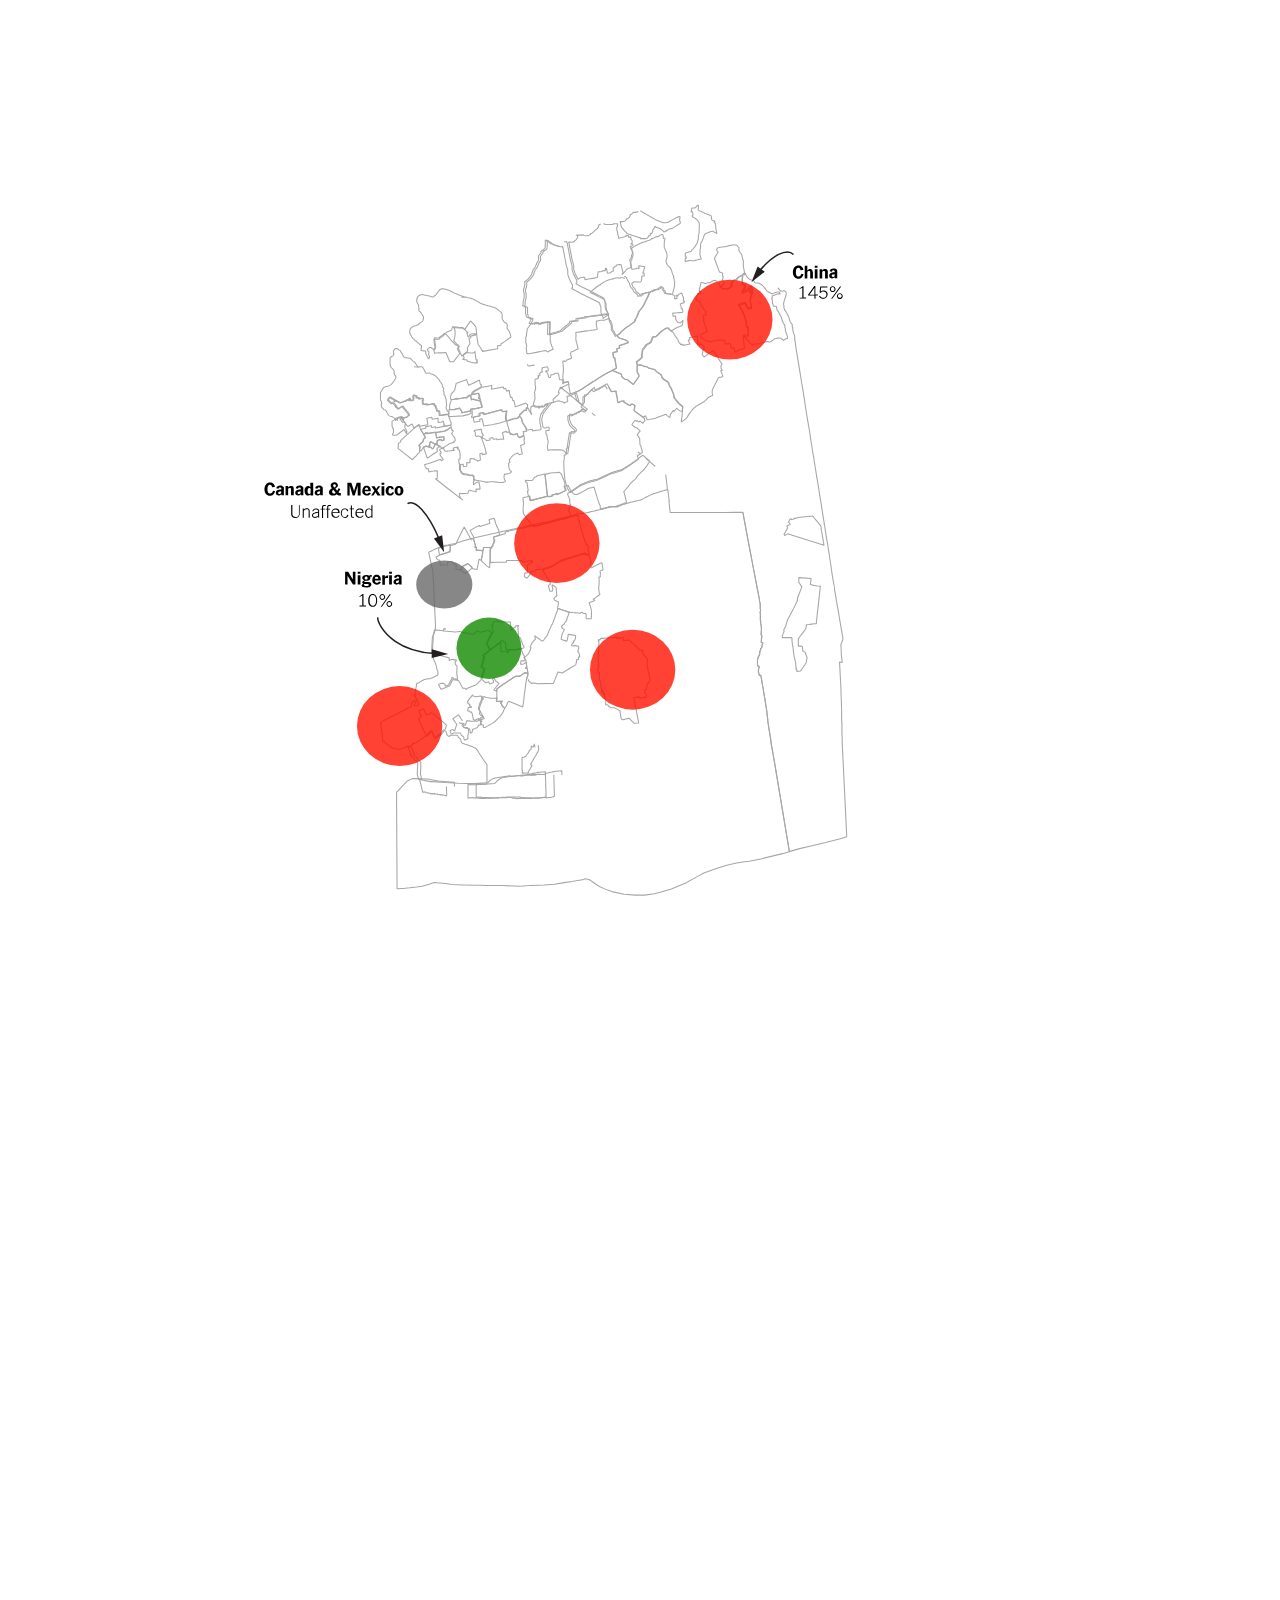
==== tariff.html @ afdc0266 "Rename index.html to tariff.html" ====
<!DOCTYPE html>
<html lang="en">
<head>
  <meta charset="UTF-8" />
  <title>Tariff Tooltip Map</title>
  <style>
    @font-face {
      font-family: 'Franklin';
      src: url('./fonts/franklin-normal-700.ttf') format('truetype');
      font-weight: 700;
    }

    body {
      margin: 0;
      font-family: 'Franklin', sans-serif;
      height: 2500px;
    }

    .tooltip {
      position: absolute;
      background: rgba(255, 252, 252, 0.85);
      color: rgb(0, 0, 0);
      padding: 12px;
      max-width: 300px;
      font-style: normal;
      font-weight: 300;
      border-radius: 6px;
      pointer-events: none;
      display: none;
      line-height: 1.4;
      z-index: 9999;  
    }

    .tooltip strong {
      font-weight: 900;
    }

    .tooltip em {
      font-style: normal;
      font-weight: 300;
    }

    svg {
      width: 100%;
      height: auto;
      position: relative;
    }

    
    .dot {
  opacity: 0; 
  transform: scale(0.3); 
  transition: opacity 1.5s ease-out, transform 1.5s ease-out; 
}

.dot.in-view {
  opacity: 1; 
  transform: scale(1);  
}

.dot:nth-child(1) {
  transition-delay: 0.3s;
}
.dot:nth-child(2) {
  transition-delay: 0.6s;
}
.dot:nth-child(3) {
  transition-delay: 0.9s;
}
.dot:nth-child(4) {
  transition-delay: 1.2s;
}

.dot.stroked {
  stroke: black; 
  stroke-width: 1; 
}
 </style>
</head>
<?xml version="1.0" encoding="UTF-8"?>
<svg xmlns="http://www.w3.org/2000/svg" xmlns:xlink="http://www.w3.org/1999/xlink" xmlns:cc="http://creativecommons.org/ns#" version="1.1" viewBox="0 0 842.7 596.3">
 
  <g id="Layer_1">
    <g opacity=".4">
      <path d="M0,0h842.7v594.1H0V0" vector-effect="none" fill="#fff" fill-rule="evenodd"/>
      <path d="M23.4.5h795.8v595.8H23.4V.5" vector-effect="none" fill="#fff" fill-rule="evenodd"/>
      <rect x="57.9" y="6.6" width="795.9" height="595.7" fill-opacity="0"/>
      <g>
        <path d="M371.7,159.2h.3s.5,0,.5,0h.4c0,0,.2-.2.2-.2h0c0,0,0-.2,0-.2h0s0,0,0,0h0c0,0,0,.6,0,.6h0c0,.1,0,.2,0,.2h0s0,.1,0,.1h0c0,0,0,0,0,0h.1s0,0,0,0h0c0,0,0-.2,0-.2h0s0,0,0,0h0s0,0,0,0h.1s0,0,0,0h0s0,0,0,0h0s0,0,0,0h0s0,0,0,0l1,5,.8,4.3.5,2.6,1,3.5v2.5h0s.9,2.8.9,2.8l.9,1.8,1,2h.2s0,0,0,0h0c0,.1,0,.4,0,.4h0c0,.1.1.1.1.1v.6c0,0,0,.4,0,.4v.3s0,.2,0,.2v.2c0,0-.3.2-.3.2l-.3.3h-.1c0,0,3.5,1.9,3.5,1.9l3.4,1.7,2,1h0s.9.5.9.5l2.7,1.3,2.7,1.4,2.6,1.3.8.5v.5c0,0,.1.2.1.2v.3c0,0,.1.1.1.1l.2.5.2.4v.3c.1,0,.2.2.2.2h0c0,.1,0,.4,0,.4h0c0,.1,0,.4,0,.4v.4s0,.3,0,.3h0s0,.8,0,.8v.6s0,0,0,0h0c0,.1,0,.3,0,.3h0c0,.1,0,.3,0,.3v.3c.1,0,.4.9.4.9v.4c.1,0,.2.2.2.2v.2c0,0,.2.2.2.2l.2.3.2.3v.2c.1,0,.2.2.2.2h0c0,.1,0,.4,0,.4h0c0,.1,0,.3,0,.3v.4c0,0,0,0,0,0h-.1s-3.5.5-3.5.5l-2.9.4-2.2.3-3.1.4-3.4.4.2.4-3,.4-2.6.3v1.2c.1,0,.2.2.2.2h-.4s-.8.1-.8.1h-.4c0,0-1.2.2-1.2.2h-.8c0,.1-.4.1-.4.1h-.4c0,0,0,.2,0,.2v.4c0,0,.1.3.1.3l-2,1.7-2.8,2.3-1.7,1.5-3,.9-3.4,1-1.6.5v-.3c0,0-.1-.2-.1-.2v-.2s0-.3,0-.3h0s0-.6,0-.6v-.4s0-.2,0-.2v-.2s0-.3,0-.3v-.9c.1,0,.1-.1.1-.1h0c0,0,0-.5,0-.5v-.9s0,0,0,0h0c0-.1,0-.7,0-.7v-.5s0-.4,0-.4v-.2s.1-.4.1-.4h0c0,0,0-.2,0-.2v-.4c0,0,.1,0,.1,0h0c0-.1,0-.2,0-.2h0c0-.1.2-.5.2-.5h0s-1.1.2-1.1.2l-1.5.2-2,.3-2.1.9h-.1c0-.1-.1-.3-.1-.3h-.1c0,0-.1,0-.1,0h-.1s-.1,0-.1,0h-.2c0,0-.2.2-.2.2h0s0,0,0,0h0s-.2-1.1-.2-1.1l-1.3.5-1.3.5-.3-.4-.6.3h-1c0-.1,0-.1,0-.1h0s-.2,0-.2,0h0s0-.1,0-.1v-.3c.1,0,.3-.3.3-.3h0c0-.1.4-.9.4-.9v-.2c.1,0,.2-.3.2-.3l.2-.7v-.4s0,0,0,0h0c0,0,0-.1,0-.1v-.3c-.1,0-.2,0-.2,0l-.8.5h-.1c0,0,0,.1,0,.1h0s0,0,0,0h0s0,0,0,0h0c0-.1,0-.2,0-.2h0s0-.1,0-.1v-.2c0,0-.2-.2-.2-.2h-.1c0,0-.1-.2-.1-.2h-.1s-.3,0-.3,0h-.2c0,0-.2-.1-.2-.1h-.3c0-.1,0-.2,0-.2h0s-.2,0-.2,0h-.1s0-.1,0-.1h0s0-.1,0-.1h0c0-.1,0-.2,0-.2h0s0-.1,0-.1h0s0,0,0,0h0s-.1,0-.1,0h0s0-.2,0-.2h0c0,0-.1-.2-.1-.2h-.1c0,0,0,0,0,0h0c0,0,0-.1,0-.1h0c0-.1,0-.5,0-.5h0s0-.1,0-.1h0s0-.2,0-.2h0c0,0-.3-.3-.3-.3h0c0,0,0-.2,0-.2v-.3s0,0,0,0v-.2c0,0,0-.3,0-.3v-.7c0,0,0-.5,0-.5h0c0-.1,0-.2,0-.2h0c0,0,0-.2,0-.2v-.4s0-.2,0-.2h0c0-.1,0-.2,0-.2h0c0,0,0-.2,0-.2v-.2s0-.2,0-.2h0s0-.1,0-.1h0c0-.1-.2-.5-.2-.5h0c0,0-.1,0-.1,0h0s0,0,0,0h-.1s0,0,0,0h0c0,0,0,0,0,0h0s0,0,0,0h0c0,0,0,0,0,0h0s0,0,0,0h0c0,0-.1-.1-.1-.1l-.5-.2-.3-.2h-.2c0,0-.5-.2-.5-.2h0s0,0,0,0h0s0,0,0,0h0c0,0,0,0,0,0l.3-.6v-.2c0,0,.1-.3.1-.3h0s0,0,0,0h0s0-.2,0-.2h0c0-.1,0-.2,0-.2h0s0,0,0,0h0s0,0,0,0h0c0,0,0-.2,0-.2h0c0,0,0,0,0,0v-.2s0-.5,0-.5v-.4s0,0,0,0h0c0,0,0,0,0,0h0c0-.1,0-.1,0-.1l.3-.6h0c0,0,0-.2,0-.2h0s0-.1,0-.1h0s0,0,0,0h0s0,0,0,0h0c0,0,0-.1,0-.1v-.2c.1,0,.2-.2.2-.2v-.3c0,0,.1-.2.1-.2v-.2s0-.1,0-.1h0c0-.1,0-.2,0-.2v-.2c0,0,.1,0,.1,0h0s0-.3,0-.3h0c0-.1,0-.5,0-.5v-.2s0,0,0,0h0c0,0,0-.1,0-.1h0s0,0,0,0h0s0,0,0,0h0s0-.1,0-.1h0c0-.1,0-.2,0-.2h0c0,0,0-.2,0-.2h0c0-.1,0-.7,0-.7h0s0,0,0,0h0s0,0,0,0h0s0,0,0,0h0c0,0,0,0,0,0v-.4c0,0,0,0,0,0h0c0-.1,0-.2,0-.2h0c0,0-.2-.3-.2-.3h0c0,0,0-.1,0-.1h0s-.2-.2-.2-.2h0c0,0,0-.2,0-.2v-.2s0-.3,0-.3v-.2s0-.3,0-.3v-.2s-.1-.3-.1-.3h0c0,0,0-.1,0-.1l.5-1v-.2c0,0,.2-.3.2-.3h0s0-.3,0-.3v-.2c0,0,0,0,0,0v-.3c0,0,.2-.8.2-.8v-.2c0,0,0,0,0,0h0c0-.1,0-.4,0-.4h0s0-.4,0-.4v-.3c0,0,0-.1,0-.1v-.2s-.1-.4-.1-.4h0s0,0,0,0h0s.1,0,.1,0h0s0,0,0,0h0s0,0,0,0h0s0,0,0,0h.2c0-.1.2-.3.2-.3h.1c0,0,.4-.3.4-.3l.3-.2.3-.3.5-.4.3-.4h0s.2-.2.2-.2h.1c0,0,.1-.2.1-.2h0s0,0,0,0h.1c0,0,.2-.4.2-.4l.2-.2.2-.2.2-.2h0c0,0,0-.2,0-.2l.3-.3.5-.8.2-.4.2-.4h0c0-.1,0-.2,0-.2h0c0,0,0-.1,0-.1h0s0,0,0,0h0c0,0,0,0,0,0h0c0,0,0-.2,0-.2h0c0,0,0-.1,0-.1v-.2c0,0,.1-.1.1-.1l.2-.2h0c0-.1.2-.5.2-.5h0c0,0,0-.1,0-.1h0s0,0,0,0h0c0,0,0-.2,0-.2v-.2c0,0,.4-.7.4-.7h.1c0-.1.2-.3.2-.3l.2-.2.2-.2v-.2c0,0,.1,0,.1,0l.2-.3h.2c0-.1,0-.2,0-.2l.3-.6h0c0,0,0-.1,0-.1v-.2c0,0,.1,0,.1,0h0s0,0,0,0h0s0,0,0,0h0s0-.2,0-.2l.4-.7v-.2c0,0,.3-.7.3-.7l.3-.7h0s0,0,0,0h0c0-.1,0-.1,0-.1h0s.4-.4.4-.4h0s.2-.2.2-.2h0s0,0,0,0h0c0-.1.1-.3.1-.3h0s.1-.2.1-.2h0s0-.1,0-.1h0c0,0,0-.2,0-.2v-.2c0,0,0-.1,0-.1h0c0-.1,0-.3,0-.3v-.2c0,0-.1-.1-.1-.1h0c0,0,0-.2,0-.2v-.2c0,0,0-.1,0-.1v-.2h0v-.3s0,0,0,0v-.2c0,0,0,0,0,0h0s0-.2,0-.2h0c0,0,0-.2,0-.2h.1c0,0,0,0,0,0l.3-.4h0s0,0,0,0v-.2c.1,0,.3-.2.3-.2h0c0,0,0-.2,0-.2h0c0,0,.2-.2.2-.2h.1c0-.1,0-.1,0-.1h0s0,0,0,0l.4-.3h.1c0-.1.1-.3.1-.3h0c0-.1,0-.2,0-.2h0c0,0,0-.2,0-.2h.1c0-.1,0-.2,0-.2h0s0-.1,0-.1h0c0,0-.1-.2-.1-.2h0v-.2h0c0,0,0,0,0,0h0s0,0,0,0v.2c.1,0,.1,0,.1,0h0s0,0,0,0h0c0,0,0,0,0,0h0s.5-.4.5-.4h0c0,0,0-.2,0-.2v-.2s0,0,0,0h0s0,0,0,0h.1s0,0,0,0h0s0,0,0,0h0s0,0,0,0h0s0,0,0,0h0s0,0,0,0h.2s.2,0,.2,0h.3s0,0,0,0h0s0,0,0,0h0s0-.1,0-.1l.3-.3.5-.5h0c0,0,0,0,0,0h0s.2-.1.2-.1h.1c0-.1.1-.2.1-.2h0c0,0,0-.2,0-.2v-.2c.1,0,.2,0,.2,0h0c0,0,0-.3,0-.3v-.2c0,0,0-.3,0-.3h0s0-.1,0-.1h0s0,0,0,0h0c0,0,0-.2,0-.2h0c0,0,0-.1,0-.1v-.2s0-.2,0-.2h0c0,0,0,0,0,0v-.2s.1-.1.1-.1h0c0,0,0-.2,0-.2h0c0-.1,0-.2,0-.2h0c0,0,0-.1,0-.1h0c0,0,0,0,0,0h0c0-.1,0-.4,0-.4v-.2s0-.2,0-.2v-.2s0-.3,0-.3h0c0-.1,0-.3,0-.3h0c0,0,0-.2,0-.2v-.2s0,0,0,0h0c0,0,0-.1,0-.1h0s0-.2,0-.2h0s0-.3,0-.3h0v-.2h0s0,0,0,0h0s0,0,0,0h0s.1,0,.1,0l.4.2h.2c0,.1.2.3.2.3l.3.3.4.3.4.2h.2c0,.1.8.7.8.7h0s0,0,0,0h0s.6.4.6.4h0s.1,0,.1,0l1,.5.5.2h.3c0,.1.8.4.8.4h.2c0,0,0,.1,0,.1h.3c0,.1,1,.4,1,.4l.6.2h.2s0,0,0,0" vector-effect="none" fill="#e5e5e5" fill-opacity="0" fill-rule="evenodd" stroke="#232323" stroke-linecap="square" stroke-linejoin="bevel" stroke-width=".7"/>
        <path d="M440.4,329.9l.8,7.5h36.3c0,0,6.3-.1,6.3-.1h5.3c0,.1,2,11,2,11l1.9,10,3.1,16.3,2.6,13.6,1.3,6.5v.3s0,.3,0,.3v.5c.1,0,.2.4.2.4v.3c0,0,.2.3.2.3h0c0,.1,0,.3,0,.3h0c0,0,0,.2,0,.2v.2c0,0,.1.2.1.2v.2s0,.1,0,.1h0c0,.1,0,.3,0,.3v.2s0,.2,0,.2v.2s0,.2,0,.2v.2s0,.1,0,.1v.2s0,.2,0,.2h0c0,.1,0,.4,0,.4h0c0,.1,0,.4,0,.4v.3c.1,0,.2.3.2.3v.4s0,.2,0,.2h0c0,.1,0,.2,0,.2v.2s0,.1,0,.1l-.2.3h0c0,0,0,.2,0,.2h0c0,0,0,.2,0,.2h0c0,.1,0,.3,0,.3h0c0,.1,0,.2,0,.2h0c0,0,0,.2,0,.2v.2c0,0,.1.1.1.1h0c0,.1,0,.3,0,.3v.2c0,0,0,.2,0,.2h0c0,.1,0,.3,0,.3v.2s0,.1,0,.1h0c0,.1,0,.3,0,.3v.2s0,.1,0,.1h0c0,.1,0,.2,0,.2h0c0,.1,0,.2,0,.2h0c0,.1,0,.2,0,.2h0c0,.1,0,.3,0,.3h0c0,0,0,.2,0,.2h0c0,0,0,.2,0,.2h0c0,.1,0,.3,0,.3h0c0,.1,0,.3,0,.3h0c0,.1,0,.2,0,.2h0c0,0,0,.2,0,.2h0s0,.2,0,.2v.2c.1,0,.2.1.2.1h0c0,.1,0,.2,0,.2v.2s0,.3,0,.3v.7s0,.2,0,.2v.2s0,0,0,0h0c0,.1,0,.2,0,.2h0c0,0,0,.1,0,.1h0c0,.1,0,.2,0,.2h0s.2.2.2.2h0c0,0,0,.2,0,.2h0c0,0,.1.2.1.2h.1c0,0,0,.2,0,.2v.2c0,0,0,.2,0,.2v.3s0,.1,0,.1h0c0,0,0,.2,0,.2h0c0,.1,0,.3,0,.3h0c0,.1,0,.3,0,.3v.2c.1,0,.1.2.1.2v.2s0,.2,0,.2h0c0,0,0,.2,0,.2v.2s0,.3,0,.3v.2c0,0-.1.2-.1.2v.2c0,0,0,0,0,0h0c0,0,0,.3,0,.3v.2s0,.3,0,.3v.3c0,0-.1.2-.1.2v.2c0,0,0,.2,0,.2h0c0,.1,0,.2,0,.2v.2s0,.2,0,.2v.2c0,0,.2.2.2.2h0c0,0,.1.1.1.1h.1s0,.1,0,.1h0c0,.1,0,.3,0,.3v.2s0,.2,0,.2v.3s0,.2,0,.2v.2s0,.1,0,.1v.2c0,0-.2.1-.2.1v.2s0,.1,0,.1v.2s0,.3,0,.3v.3s0,.2,0,.2v.2s-.1.2-.1.2v.2c-.1,0-.1.3-.1.3v.2s.1.2.1.2h.1c0,.1.2.2.2.2h.2c0,0,.3,0,.3,0h.1c0,.1.1.3.1.3v.2s0,.2,0,.2l-.3.2v.2c0,0-.2.3-.2.3v.4s0,0,0,0v.2s0,.4,0,.4v.3s-.1.3-.1.3v.2c0,0-.2.2-.2.2v.2c-.1,0-.3.2-.3.2l-.2.2h-.2c0,.1,0,.3,0,.3v.2s0,.2,0,.2v.2c0,0,.1.1.1.1v.2s-.2,0-.2,0h-.2c0,0,0,.1,0,.1h0c0,0,0,.2,0,.2v.2s-.1.1-.1.1h0c0,.1-.1.3-.1.3v.2s0,.2,0,.2v.2s0,.1,0,.1v.2c0,0-.1.2-.1.2v.2c0,0,0,.2,0,.2v.2s0,.1,0,.1h0c0,.1,0,.3,0,.3l-.2.2-.2.2-.2.2h0c0,.1,0,.3,0,.3v.2s-.2.1-.2.1h-.1c0,0,0,.1,0,.1h-.1c0,.1,0,.2,0,.2v.3s0,.1,0,.1v.2s0,.2,0,.2l-.2.3-.2.4h0c0,.1,0,.4,0,.4v.2s0,.4,0,.4v.4s0,.5,0,.5v.7s0,.1,0,.1v.3s0,.4,0,.4v.3s0,.2,0,.2h0c0,.1.2.3.2.3h.3c0,.1.3.2.3.2h.2c0,.1.1.3.1.3v.2c0,0,0,.2,0,.2v.2s-.2.2-.2.2v.2c0,0-.1,0-.1,0h0c0,0,0,0,0,0h0s0,.4,0,.4v.5c-.1,0-.2.5-.2.5v.5s0,.4,0,.4v.5c.1,0,.3.4.3.4v.5c.1,0,.2.4.2.4v.2s0,.2,0,.2h0c0,0,.1.3.1.3h0c0,0,1-.1,1-.1l.2.9h0s0,0,0,0v.3s0,0,0,0h0c0,.1.2,1,.2,1l.3,2h0s0,.1,0,.1h0c0,0,0,0,0,0v.8c.1,0,.2.1.2.1h0s0,0,0,0v.6c.1,0,.8,3.7.8,3.7v.4c0,0,0,0,0,0h0c0,.1,0,.2,0,.2l.7,3.9.6,3.7.2,1.2h0s0,0,0,0v.3s0,0,0,0l.4,2.3.4,2.5v.5c0,0,0,0,0,0h0s0,.3,0,.3h0c0,.1,0,.2,0,.2l.2,1.2.3,2.3h0c0,.1,0,.1,0,.1h0c0,0,0,.4,0,.4h0c0,.1.1.9.1.9h0c0,0,0,0,0,0h0c0,.1,0,.1,0,.1h0c0,0,.1,1,.1,1h0s0,0,0,0h0c0,.1.3,1.7.3,1.7h0s0,.3,0,.3v.2s.2.8.2.8h0s0,.3,0,.3l.4,2.3h0s.1.8.1.8h0s.8,4.8.8,4.8h0s0,.1,0,.1h0s.1.8.1.8h0c0,0,.2,1,.2,1h0s0,.3,0,.3v.6c0,0,.6,3.2.6,3.2h0s0,0,0,0h0s0,0,0,0h0s.4,2.1.4,2.1l1.4,8.2h0s0,0,0,0l9.5,57v.6c.1,0-4.5,1.3-4.5,1.3l-13.5,3.3-8.3,1.7-3.1.4-5.2.7-6.6,1.5-6.8,2.2-5,1.8-3.2,1.2-3.8,2-3.6,2-2.2,1.2-1.9,1.1-4,1.7-5.9,2.5-6.7,1.9-4.4,1.2-6.5.9h-6.3s0,0,0,0l-7.2-.6-8.1-1.7-4.7-1.8-3.5-1.6-2.5-1.6-2.8-2-1.4-1-2.8-.5h0s-.5.3-.5.3l-.3.2-3.8.7h-.7c0,.1-2.9.7-2.9.7l-5.5.7-6.3,1.1-6.8.4-8.3.4h-2.1c0,.1-6.3.5-6.3.5h0l-10.1-.5h-10.5c0,0-5.3-.2-5.3-.2h-3.9c0,0-5.9-.1-5.9-.1h-1.3s-7.1-.4-7.1-.4l-4.3-.6-3.4-.4h-1.6c0-.1-1.4-.3-1.4-.3h0l-1.6.2-2.6,1-4.8,1.3-3.4.5-4.7.5-4.2.4h-.9s-3.2.2-3.2.2v-1.5s-.3-55.1-.3-55.1v-2.8h0s0-2.1,0-2.1v-2s4.9-5.2,4.9-5.2l1.1-1.2.8-.8,3.5-1.8h1s5.3.2,5.3.2l-.4-1.2h0s0,0,0,0h0s0-.2,0-.2l-.5-1.7.3-7.4-.3-.6-.6-1-.7-.2-.4-.5-1.1-1.6-1.9-1.8.3-.2.4-.2-2.2-4.5h0l-1,.5-.5-.8h-.4c0,.1,0,0,0,0l-.2-.3-.8.4h0c0-.1,0-.1,0-.1h0s-1.1.5-1.1.5l-2.7,1.2-1.1.4h0s-.2,0-.2,0h-.2c0,.1-.2.2-.2.2h0c0,0,0-.6,0-.6l-4.1-.7-5-3.9h-1s0-.5,0-.5h0s0-.3,0-.3l-.2-1.7-.2-1.6v-1c-.1,0-.3-1.2-.3-1.2v-.8c0,0-.1,0-.1,0l-.5-4.3v-.4s0-.5,0-.5v-.5c0,0,0,0,0,0v-.3s.2-.1.2-.1h0s.4-.2.4-.2l3.2-1.7,12.3-6.3,3.7-2,.9-2.6.3-.4.3-.3.3-.2h.2c0,0,.2-.1.2-.1h.2s.1,0,.1,0h.2s0,0,0,0h.1s.2,0,.2,0h.2c0,0,.2.2.2.2h0s0,0,0,0h0c0,0,0,.2,0,.2h0c0,0,0,.1,0,.1v.2c0,0-.1.1-.1.1l-.2.2v.2c-.1,0-.3.2-.3.2v.2c-.1,0-.3.3-.3.3v.2c-.1,0-.2.2-.2.2v.2s0,.2,0,.2v.2c0,0,0,.1,0,.1h0c0,.1.1.2.1.2h.1c0,0,.4.1.4.1h.2s2-.5,2-.5v-.2h0s-.2-.9-.2-.9l-.3-1v-.4c-.1,0-.1,0-.1,0l-.2-.6-.4-.7-1.7-2.5.7-.6-.2-.6h0c0,0,0-.4,0-.4v-.4c0,0,.6-3.2.6-3.2l.3-2v-.3c0,0,0-.2,0-.2l.2-.2.3-.3h.5c0-.1.3-.2.3-.2h.2s.3-.2.3-.2l.2-.2h.1c0,0,.1-.2.1-.2h.2c0-.1.6-.5.6-.5l2.2-1.2,2.5-.4h.2s.4,0,.4,0h.3c0,0,.1,0,.1,0l.6-.2,1.1-.5,3.7-1.8v-1.9s-.1-.4-.1-.4v-.4c-.1,0-.4-.8-.4-.8h0c0,0-.2-.3-.2-.3l-.2-1v-.9c-.1,0-.5-1.2-.5-1.2v-.3c0,0-.8-1.7-.8-1.7l-.7-1.6-.4-1.9h.2s.2,0,.2,0v-1.3s0-.9,0-.9l-.7-1.1.3-5.4.2-2.7v-1.1c0,0,0,0,0,0h0c0-.1,0-.3,0-.3h0s0-.2,0-.2h0c0-.1.3-.9.3-.9v-.4c.1,0,.4-.7.4-.7v-.5c.1,0,.2-.3.2-.3v-.4c0,0,.2-.4.2-.4l.2-.8v-.3c0,0,.1-.4.1-.4v-.7c0,0,.1-.2.1-.2h0v-.2h0c0,0,0-.7,0-.7v-.5s0-.2,0-.2h0c0-.1,0-.3,0-.3v-.3s-.1-1.4-.1-1.4v-.8s-.3-5-.3-5l-.2-4.5v-1.4c0,0-.3-4.9-.3-4.9v-.3s-.3-7-.3-7l-.5-9-2.1-9.9-.7-2.9h.1c0,0,.2-.2.2-.2l.4-.3.6-.3h.1c0,0,0,0,0,0l.4-.2.4-.2h.3c0-.1.6-.5.6-.5l.4-.2.4-.2.5-.2.5-.2.5-.2,1.2-.4.6-.2.5-.2h.4c0-.1,1.1-.5,1.1-.5l2-.7h.4c0-.1,0-.1,0-.1h.4c0-.1,3.7-.8,3.7-.8h.7c0-.1.7-.3.7-.3l.8-.2,1-.3.6-.2h0l2.4-.7,2.3-.7,4.7-1.3.7-.2h0l1.4-.4,16.9-3.7,3.6-.8,16.3-3.6,1.2-.3h0s.1,0,.1,0h.5c0-.1.2-.2.2-.2l10-2,1.3-.3,1.1-.3h.3c0,0,.3-.2.3-.2l1.7-.5.6-.2,1.1-.3h.2s.4-.1.4-.1h.4c0,0,.4-.2.4-.2h.4c0,0,.4-.2.4-.2h.2c0,0,.1,0,.1,0h.4c0,0,.4-.2.4-.2h.4c0,0,.4-.2.4-.2h.4c0,0,.7-.3.7-.3h.5c0-.1.2-.2.2-.2h.5c0-.1.2-.2.2-.2h.6c0-.1.1-.2.1-.2l.6-.2h.2s.3-.1.3-.1h.2c0,0,.7-.3.7-.3h.2c0,0,1-.3,1-.3l1.1-.3h.2s.1,0,.1,0h.2c0,0,.6-.2.6-.2h.2s.4-.1.4-.1h.7c0-.1.2-.1.2-.1h.7c0-.1.2-.1.2-.1h.9c0-.1.6-.2.6-.2h.5c0-.1,0-.1,0-.1h.1s.2,0,.2,0h.1s0,0,0,0h0s.1,0,.1,0h.2s.1,0,.1,0h.1s.3-.1.3-.1h.3c0,0,1.5-.5,1.5-.5h.3c0,0,.5-.2.5-.2h.2c0,0,.1,0,.1,0l.8-.2h.4c0,0,1.2-.4,1.2-.4l.6-.2h.4c0,0,.4-.2.4-.2h1c0-.1.5-.2.5-.2l1-.2h.2c0,0,.7-.2.7-.2l.9-.2.7-.2h.1s.8-.3.8-.3l.7-.2.8-.2.8-.2h.3c0,0,.2-.1.2-.1h.3c0,0,0,0,0,0h0s.2,0,.2,0h.2s.3,0,.3,0h.4s.4,0,.4,0h.7s.9,0,.9,0h.3s.2,0,.2,0h.3c0,0,.5-.3.5-.3h0s.1,0,.1,0l.4-.2,1.6-.6,1.3-.5,1-.3.6-.2.9-.3h.4c0-.1.4-.2.4-.2h.2s1.5-.5,1.5-.5l.6-.2h.2c0,0,1.6-.4,1.6-.4h.6c0-.1,1-.4,1-.4h.4c0,0,1.3-.4,1.3-.4h.5c0-.1.3-.2.3-.2h.4c0-.1.4-.3.4-.3h.1c0,0,0,0,0,0h.1c0,0,.4-.3.4-.3l.3-.2.4-.2.7-.4.3-.2.4-.2h.3c0-.1.4-.3.4-.3h.3c0-.1.2-.2.2-.2l.8-.4h.3c0-.1.5-.4.5-.4l.4-.2.7-.3.8-.3.8-.3.7-.2h0s.8-.3.8-.3l.8-.2h.4c0-.1.2-.2.2-.2l1.2-.4,1.9-.5h0s.9-.3.9-.3h.1s.6-.2.6-.2h.4c0-.1.1-.1.1-.1h0s.1,0,.1,0h.1s.1,0,.1,0h.1s.3-.1.3-.1h.1s.1,0,.1,0l.9,7.6M353.5,509.9l-.3.2h-.4c0,.1-.3.2-.3.2h-1c0,0-1,0-1,0h-1.5c0-.1-1.6-.3-1.6-.3h-.8c0,.1-2.3.3-2.3.3l-4.6.6-.8.2h-.9s-.9,0-.9,0h-.7c0-.1-.6-.3-.6-.3l-8.8,1.2-1.1.2-1.1.3-1.1.6-1,.7-1.5,1.5-.8.8-7.3.5h-.8s-4.2-.1-4.2-.1h0v1.8h0c0,0,0,.9,0,.9v4.3c0,0,0,1.4,0,1.4h0s0,.3,0,.3v.3s.2,0,.2,0h0c0,0,0,.1,0,.1h0c0,0,0,.1,0,.1h0c0,0,0,0,0,0h0s.1-.3.1-.3h0c0,0,.1,0,.1,0h.1s.2,0,.2,0h0s.2-.1.2-.1h.1c0,0,.1-.1.1-.1h0s0,0,0,0h.2s0,0,0,0h0s.2,0,.2,0h0s.2,0,.2,0h.3c0,0,0,.1,0,.1h0s0,0,0,0h0s0,0,0,0v.2s0,.1,0,.1h0c0,0,0,.1,0,.1h0c0,0,0-.1,0-.1v-.2s0-.2,0-.2h0s0,0,0,0h0s.2,0,.2,0h.1s0,0,0,0h.1c0,0,.3-.1.3-.1h0s.4,0,.4,0h.2s0,0,0,0h0s0,0,0,0h0c0,0,0,.1,0,.1h0c0,0,0,.3,0,.3h0c0,0,0,.1,0,.1h0s0,0,0,0v-.2h0c0,0,0-.1,0-.1h0s0,0,0,0h.1s.2,0,.2,0h.2s0,0,0,0h.1c0,0,0,0,0,0h.2c0,0,.4,0,.4,0h.2s.1,0,.1,0h0s0,0,0,0h0c0,0,0,.2,0,.2v.2s0,0,0,0h0s0,0,0,0v-.2s0,0,0,0h0s0,0,0,0h.2c0-.1.4-.2.4-.2h.4c0,0,.2-.1.2-.1h.1s.2,0,.2,0h.2c0,0,0,.1,0,.1h0s0,.1,0,.1h0c0,.1,0,.3,0,.3h0c0,0,0,.1,0,.1h0s0,0,0,0h0c0,0,0-.2,0-.2h0c0-.1,0-.1,0-.1h0c0,0,0,0,0,0h0s.3,0,.3,0h.2s.1,0,.1,0h0s.2,0,.2,0h.2s.3,0,.3,0h.1s0,0,0,0h0s0,0,0,0h0c0,.1,0,.4,0,.4h0c0,0,0,0,0,0h0s.1-.2.1-.2h.1c0,0,0,0,0,0h0s.1,0,.1,0h.2s0,0,0,0h0c0-.1,0-.1,0-.1h0s.2,0,.2,0h.2c0,0,.1,0,.1,0h.3s.3.1.3.1h.2c0,0,0,0,0,0h.1s.3,0,.3,0h0s.4,0,.4,0h.5c0,0,.2-.1.2-.1h.1s0,0,0,0h.2c0,0,0,0,0,0h.2s.1,0,.1,0h.4s.8-.1.8-.1h.6c0,0,.2,0,.2,0h0s.2,0,.2,0h.2c0,0,.1.1.1.1h0s.1,0,.1,0h.2c0,0,.3-.1.3-.1h.9c0-.1.2,0,.2,0h.3c0,0,.3,0,.3,0h.3s.3,0,.3,0h.5c0,0,0-.1,0-.1h.5c0,0,.4,0,.4,0h.3s.2.1.2.1h0s.1,0,.1,0h0s0,0,0,0h.4s.7-.3.7-.3h.4s.4,0,.4,0h.3s0,0,0,0h.3c0,0,0,0,0,0h.6s.6,0,.6,0h.9s.2,0,.2,0h.3c0,0,.2,0,.2,0h.3s.4,0,.4,0h.2s.5-.1.5-.1h.4s.3,0,.3,0h0s.3,0,.3,0h1.4s.4,0,.4,0h.2c0,0,.3.3.3.3h.1c0,.1,0,.1,0,.1h.2s.4,0,.4,0h.3s.3,0,.3,0h.3c0,0,.3,0,.3,0h.3c0,.1.2.2.2.2h0s.2.1.2.1h.3s.6-.1.6-.1h.1s.6-.1.6-.1h.5c0,0,0,0,0,0h0s0,0,0,0h0c0,0,0,.1,0,.1h.1s.4,0,.4,0h.3s.2,0,.2,0h.3c0,0,.3-.2.3-.2h.4s.2,0,.2,0h.1c0,.1.1.1.1.1h0s.2,0,.2,0h.9c0,0,0,0,0,0h.5s.4,0,.4,0h.4c0,.1,0,.1,0,.1h.5c0,0,0,0,0,0h1.3c0-.1.3-.1.3-.1h.3s0,0,0,0h.2s.5,0,.5,0h.6c0,0,.6-.2.6-.2h.2c0,0,.2,0,.2,0h.2c0,0,0,0,0,0h.4s.5-.1.5-.1h.5c0-.1.4-.1.4-.1h.4c0,0,.1.1.1.1h0c0,.1,0,.2,0,.2h0s0,0,0,0h0s.2,0,.2,0h.4c0,0,.2-.1.2-.1l.7-.2h.4c0,0,.6,0,.6,0h.2s.2,0,.2,0h.5c0-.1,0-.1,0-.1l1.1-.3,1-.3v-.8s0,0,0,0h0s-.4-13-.4-13h0c0,0,0-.2,0-.2h0s0-.1,0-.1v-2.3c0,0-1.7.1-1.7.1h-.7s-1.4.2-1.4.2h-.5c0,0-.6.1-.6.1h-.6c0,.1-.9.3-.9.3l-1.1.2-1.6.4-1,.2h-.6c0,.1-.4.5-.4.5" vector-effect="none" fill="#e5e5e5" fill-opacity="0" fill-rule="evenodd" stroke="#232323" stroke-linecap="square" stroke-linejoin="bevel" stroke-width=".7"/>
        <path d="M364.6,510.4h0s0,.1,0,.1h0c0,0,.4,13,.4,13h0s0,.8,0,.8l-1,.3-1.1.3h0s-.5.1-.5.1h-.2s0,0,0,0h-.7s-.4,0-.4,0l-.7.2h-.2s-.4.1-.4.1h-.2s0,0,0,0h0s0,0,0,0h0s0-.2,0-.2h-.1c0,0-.4-.1-.4-.1h-.4s-.5.1-.5.1h-.5c0,0-.4.1-.4.1h0s-.2,0-.2,0h-.2s-.2,0-.2,0h-.6c0,.1-.6.2-.6.2h-.5s-.2,0-.2,0h0s-.3,0-.3,0h-.3s-.7.1-.7.1h-1.2c0,0,0,0,0,0h-.4c0-.1-.4-.1-.4-.1h-.5s0,0,0,0h-.9c0,0-.2.1-.2.1h0s-.1,0-.1,0h-.1c0-.1-.2-.2-.2-.2h-.4s-.3,0-.3,0h-.3c0,0-.2,0-.2,0h-.3s-.4,0-.4,0h-.1s0,0,0,0h0c0,0,0-.1,0-.1h0s0,0,0,0h-.5c0,0-.6,0-.6,0h-.1s-.6.1-.6.1h-.2s-.1,0-.1,0h-.2c0,0,0-.1,0-.1h-.2c0-.1-.3-.2-.3-.2h-.3s-.3,0-.3,0h-.3s-.3,0-.3,0h-.4c0,0-.2,0-.2,0h0s-.1-.1-.1-.1l-.3-.2h-.2c0,0-.4,0-.4,0h-1.4s-.3,0-.3,0h0s-.3,0-.3,0h-.4s-.5.1-.5.1h-.2s-.4,0-.4,0h-.3s-.2,0-.2,0h-.3c0,0-.2-.1-.2-.1h-.9s-.6,0-.6,0h-.6s0,0,0,0h-.3c0,0,0,0,0,0h-.3s-.4,0-.4,0h-.4s-.7.2-.7.2h-.4s0,0,0,0h0s-.1,0-.1,0h0s-.2,0-.2,0h-.3s-.4,0-.4,0h-.5c0,0,0,0,0,0h-.5c0,0-.3.1-.3.1h-.3s-.3,0-.3,0h-.3c0,0-.2,0-.2,0h-.9c0,.1-.3.2-.3.2h-.2c0,0-.1.1-.1.1h0s-.1,0-.1,0h-.2c0,0-.2-.2-.2-.2h0s-.2,0-.2,0h-.6c0,0-.8.1-.8.1h-.4s-.1,0-.1,0h-.2s0,0,0,0h-.2c0,0,0,0,0,0h-.1s-.2,0-.2,0h-.5c0,0-.4.1-.4.1h0s-.3,0-.3,0h-.1s0,0,0,0h-.2c0,0-.3-.2-.3-.2h-.3s-.1,0-.1,0h-.2c0,0-.2,0-.2,0h0s0,0,0,0h0c0,.1,0,.2,0,.2h-.2s-.1,0-.1,0h0s0,0,0,0h-.1c0,0-.1.3-.1.3h0s0,0,0,0h0c0,0,0-.3,0-.3h0c0-.1,0-.2,0-.2h0s0,0,0,0h-.1s-.3,0-.3,0h-.2s-.2,0-.2,0h0s-.1,0-.1,0h-.2s-.3,0-.3,0h0s0,0,0,0h0c0,0,0,0,0,0h0c0,.1,0,.2,0,.2h0c0,0,0,.1,0,.1h0s0,0,0,0h0c0,0,0-.2,0-.2h0c0-.1,0-.2,0-.2h0s0,0,0,0h-.2c0,0-.2,0-.2,0h-.1s-.2,0-.2,0h-.4c0,0-.4.1-.4.1h-.2c0,.1,0,.1,0,.1h0s0,0,0,0v.2s0,0,0,0h0s0,0,0,0v-.2s0-.2,0-.2h0c0,0,0,0,0,0h0s-.1,0-.1,0h-.2s-.4,0-.4,0h-.2c0,0,0,0,0,0h-.1c0,0,0,0,0,0h-.2s-.2,0-.2,0h-.1s0,0,0,0h0s0,0,0,0h0v.2h0c0,0,0,0,0,0h0s0-.1,0-.1v-.2s0,0,0,0h0c0,0,0-.1,0-.1h0s0,0,0,0h0s-.2,0-.2,0h-.4s0,0,0,0h-.3c0,0-.1.1-.1.1h0s-.1,0-.1,0h-.2s0,0,0,0h0s0,0,0,0v.2c0,0,0,.2,0,.2h0c0,0,0,.1,0,.1h0s0-.1,0-.1h0c0-.1,0-.4,0-.4h0c0,0,0,0,0,0h0c0,0,0,0,0,0h0s-.3-.1-.3-.1h-.2s0,0,0,0h-.2s0,0,0,0h0s-.2,0-.2,0h0s0,0,0,0h-.1s-.1.1-.1.1h-.2c0,.1,0,.1,0,.1h-.2s-.1,0-.1,0h-.1s0,0,0,0v.2c-.1,0-.2,0-.2,0h0s0,0,0,0h0c0,0,0-.1,0-.1h0c0,0,0-.1,0-.1h-.2s0-.3,0-.3v-.3s0,0,0,0v-1.4s0-4.3,0-4.3v-.8s0,0,0,0h0v-1.8h0l4.2.2h.8s7.3-.5,7.3-.5l.8-.8,1.5-1.5,1-.7,1.1-.6,1.1-.3,1.1-.2,8.8-1.2h.6c0,.1.7.3.7.3h.9c0,.1.9,0,.9,0l.8-.2,4.6-.6,2.3-.2h.8c0-.1,1.6,0,1.6,0h1.5c0,.1,1,.1,1,.1h1c0,0,.3-.1.3-.1h.4c0-.1.3-.3.3-.3l.4-.4h.6c0-.1,1-.3,1-.3l1.6-.4,1.1-.2.9-.2h.6c0-.1.6-.2.6-.2h.5c0,0,1.4-.2,1.4-.2h.7s1.6-.2,1.6-.2v2.3c0,0,0,.1,0,.1" vector-effect="none" fill="#e5e5e5" fill-opacity="0" fill-rule="evenodd" stroke="#232323" stroke-linecap="square" stroke-linejoin="bevel" stroke-width=".7"/>
        <path d="M477.5,337.4h6.3c0,0,5.3,0,5.3,0l2,10.9,1.9,10,3.1,16.3,2.6,13.6,1.3,6.5v.3s0,.3,0,.3v.5c.1,0,.2.4.2.4v.3c0,0,.2.3.2.3h0c0,.1,0,.3,0,.3h0c0,0,0,.2,0,.2v.2c0,0,.1.2.1.2v.2s0,.1,0,.1h0c0,.1,0,.3,0,.3v.2s0,.2,0,.2v.2s0,.2,0,.2v.2s0,.1,0,.1v.2s0,.2,0,.2h0c0,.1,0,.4,0,.4h0c0,.1,0,.4,0,.4v.3c.1,0,.2.3.2.3v.4s0,.2,0,.2h0c0,.1,0,.2,0,.2v.2s0,.1,0,.1l-.2.3h0c0,0,0,.2,0,.2h0c0,0,0,.2,0,.2h0c0,.1,0,.3,0,.3h0c0,.1,0,.2,0,.2h0c0,0,0,.2,0,.2v.2c0,0,.1.1.1.1h0c0,.1,0,.3,0,.3v.2c0,0,0,.2,0,.2h0c0,.1,0,.3,0,.3v.2s0,.1,0,.1h0c0,.1,0,.3,0,.3v.2s0,.1,0,.1h0c0,.1,0,.2,0,.2h0c0,.1,0,.2,0,.2h0c0,.1,0,.2,0,.2h0c0,.1,0,.3,0,.3h0c0,0,0,.2,0,.2h0c0,0,0,.2,0,.2h0c0,.1,0,.3,0,.3h0c0,.1,0,.3,0,.3h0c0,.1,0,.2,0,.2h0c0,0,0,.2,0,.2h0s0,.2,0,.2v.2c.1,0,.2.1.2.1h0c0,.1,0,.2,0,.2v.2s0,.3,0,.3v.7s0,.2,0,.2v.2s0,0,0,0h0c0,.1,0,.2,0,.2h0c0,0,0,.1,0,.1h0c0,.1,0,.2,0,.2h0s.2.2.2.2h0c0,0,0,.2,0,.2h0c0,0,.1.2.1.2h.1c0,0,0,.2,0,.2v.2c0,0,0,.2,0,.2v.3s0,.1,0,.1h0c0,0,0,.2,0,.2h0c0,.1,0,.3,0,.3h0c0,.1,0,.3,0,.3v.2c.1,0,.1.2.1.2v.2s0,.2,0,.2h0c0,0,0,.2,0,.2v.2s0,.3,0,.3v.2c0,0-.1.2-.1.2v.2c0,0,0,0,0,0h0c0,0,0,.3,0,.3v.2s0,.3,0,.3v.3c0,0-.1.2-.1.2v.2c0,0,0,.2,0,.2h0c0,.1,0,.2,0,.2v.2s0,.2,0,.2v.2c0,0,.2.2.2.2h0c0,0,.1.1.1.1h.1s0,.1,0,.1h0c0,.1,0,.3,0,.3v.2s0,.2,0,.2v.3s0,.2,0,.2v.2s0,.1,0,.1v.2c0,0-.2.1-.2.1v.2s0,.1,0,.1v.2s0,.3,0,.3v.3s0,.2,0,.2v.2s-.1.2-.1.2v.2c-.1,0-.1.3-.1.3v.2s.1.2.1.2h.1c0,.1.2.2.2.2h.2c0,0,.3,0,.3,0h.1c0,.1.1.3.1.3v.2s0,.2,0,.2l-.3.2v.2c0,0-.2.3-.2.3v.4s0,0,0,0v.2s0,.4,0,.4v.3s-.1.3-.1.3v.2c0,0-.2.2-.2.2v.2c-.1,0-.3.2-.3.2l-.2.2h-.2c0,.1,0,.3,0,.3v.2s0,.2,0,.2v.2c0,0,.1.1.1.1v.2s-.2,0-.2,0h-.2c0,0,0,.1,0,.1h0c0,0,0,.2,0,.2v.2s-.1.1-.1.1h0c0,.1-.1.3-.1.3v.2s0,.2,0,.2v.2s0,.1,0,.1v.2c0,0-.1.2-.1.2v.2c0,0,0,.2,0,.2v.2s0,.1,0,.1h0c0,.1,0,.3,0,.3l-.2.2-.2.2-.2.2h0c0,.1,0,.3,0,.3v.2s-.2.1-.2.1h-.1c0,0,0,.1,0,.1h-.1c0,.1,0,.2,0,.2v.3s0,.1,0,.1v.2s0,.2,0,.2l-.2.3-.2.4h0c0,.1,0,.4,0,.4v.2s0,.4,0,.4v.4s0,.5,0,.5v.7s0,.1,0,.1v.3s0,.4,0,.4v.3s0,.2,0,.2h0c0,.1.2.3.2.3h.3c0,.1.3.2.3.2h.2c0,.1.1.3.1.3v.2c0,0,0,.2,0,.2v.2s-.2.2-.2.2v.2c0,0-.1,0-.1,0h0c0,0,0,0,0,0h0s0,.4,0,.4v.5c-.1,0-.2.5-.2.5v.5s0,.4,0,.4v.5c.1,0,.3.4.3.4v.5c.1,0,.2.4.2.4v.2s0,.2,0,.2h0c0,0,.1.3.1.3h0c0,0,1-.1,1-.1l.2.9h0s0,0,0,0v.3s0,0,0,0h0c0,.1.2,1,.2,1l.3,2h0s0,.1,0,.1h0c0,0,0,0,0,0v.8c.1,0,.2.1.2.1h0s0,0,0,0v.6c.1,0,.8,3.7.8,3.7v.4c0,0,0,0,0,0h0c0,.1,0,.2,0,.2l.7,3.9.6,3.7.2,1.2h0s0,0,0,0v.3s0,0,0,0l.4,2.3.4,2.5v.5c0,0,0,0,0,0h0s0,.3,0,.3h0c0,.1,0,.2,0,.2l.2,1.2.3,2.3h0c0,.1,0,.1,0,.1h0c0,0,0,.4,0,.4h0c0,.1.1.9.1.9h0c0,0,0,0,0,0h0c0,.1,0,.1,0,.1h0c0,0,.1,1,.1,1h0s0,0,0,0h0c0,.1.3,1.7.3,1.7h0s0,.3,0,.3v.2s.2.8.2.8h0s0,.3,0,.3l.4,2.3h0s.1.8.1.8h0s.8,4.8.8,4.8h0s0,.1,0,.1h0s.1.8.1.8h0c0,0,.2,1,.2,1h0s0,.3,0,.3v.6c0,0,.6,3.2.6,3.2h0s0,0,0,0h0s0,0,0,0h0s.4,2.1.4,2.1l1.4,8.2h0s0,0,0,0l9.5,57v.6c.1,0,6.9-2,6.9-2l8-1.9,9.1-2.2,9.6-2.4,1.2-.4,3-.9v-1.5c0,0-2.4-49.5-2.4-49.5l-.5-10.1h0s0-.2,0-.2h0s0-.4,0-.4h0s0-.5,0-.5v-.3s0-.2,0-.2v-1.7c0,0-.2-3.4-.2-3.4h0s0,0,0,0h0s0-.3,0-.3v-.2s0-.6,0-.6v-.3s0,0,0,0v-1c0,0,0-.1,0-.1v-.3s0,0,0,0h0s0-.2,0-.2h0s0-.1,0-.1v-1.9c0,0,0,0,0,0h0c0,0,0-.3,0-.3v-1.7c0,0-.2-2-.2-2h0s0-.1,0-.1v-.5s0-.3,0-.3h0s0-.1,0-.1v-1.4s0-2,0-2v-.6s0,0,0,0h0s0-.8,0-.8v-.2s0,0,0,0h0s0-.3,0-.3v-.4s0,0,0,0v-1s-.1-1.3-.1-1.3h0s0-.1,0-.1h0s0-1.7,0-1.7l-.3-6.5h0s0-.6,0-.6v-.3s0,0,0,0v-.9s0,0,0,0h0s0-.2,0-.2l-.2-4.4-.3-5.4-.2-4.1h0c0,0-.3-5.1-.3-5.1h0c0,0,.2,0,.2,0h0s1.6.4,1.6.4h0s-.2-1.5-.2-1.5v-1.2c-.1,0-.2-.1-.2-.1h0s0-.1,0-.1v-.2s0-.3,0-.3v-.5s-.2-.7-.2-.7h0c0-.1,0-.4,0-.4v-.2s0-.4,0-.4v-.9c-.1,0-.1-.5-.1-.5h0s0-.5,0-.5v-1.2s-.1-1.6-.1-1.6h0c0,0-.1-1-.1-1v-.4s0,0,0,0v-.2c0,0,.1-.1.1-.1l.3-.8.5-1.4.2-.5.2-.4v-.6s0-.6,0-.6h0s-.3-1.7-.3-1.7l-1.3-7.5-.6-3.5h0c0-.1-1-6.1-1-6.1l-.2-1.1-.3-1.5-.5-2.9-.3-1.6v-.5c0,0-.5-2.7-.5-2.7l-.2-1.1-.2-1v-.3s-.1-.3-.1-.3v-.3s0,0,0,0v-.8c-.1,0-1.5-8.5-1.5-8.5l-.3-2-.3-2.1v-.5c0,0-.1-.4-.1-.4l-.4-2.7-.4-2.5v-.3c0,0-.2-.7-.2-.7l-.2-1.6h0c0-.1,0-.2,0-.2v-.6c-.1,0-.2-.8-.2-.8l-.5-3-.4-2.7h0s0,0,0,0l-.3-1.6h0c0,0-.7-4.2-.7-4.2l-.2-1.2-.6-3.8v-.5c0,0-.3-1.4-.3-1.4l-.2-1.5-.7-4.1-.5-3.2-.5-3.4-.2-1v-.2s0,0,0,0v-.3s-.3-1.3-.3-1.3v-.6c0,0-.1-.1-.1-.1l-.2-1.2-.4-2.3h0v-.2l-.9-5.9-.7-4.3h0s0,0,0,0l-.3-1.5-.3-2-.8-5.1-1.2-7.5-.6-3.4-.7-4.6-.3-1.6-.5-3.3v-.3s0-.1,0-.1l-.4-2.6-.4-2.2-.8-4.8-.8-4.7-.8-5.2-.2-1.2-.2-1.5v-.2s0-.2,0-.2l-.7-4.1h0c0-.1-.5-3.3-.5-3.3l-.2-1.1-1-5.9-.8-5-.8-5-.9-5.4-.2-1.3-.4-2.2-.4-2.7-.2-1.5v-.6c0,0-.5-2.4-.5-2.4v-.4c0,0,0,0,0,0v-.4s0,0,0,0h0c0-.1,0-.6,0-.6v-.2s0-.2,0-.2v-.5s-.1-.3-.1-.3v-.3c-.1,0-.2-.2-.2-.2h0c0,0-.2-.6-.2-.6v-.2c0,0-.2-.2-.2-.2l-.2-.5h0s0-.2,0-.2h0c0,0,0-.2,0-.2v-.4c-.1,0-.3-.6-.3-.6v-.4c0,0-.1-.3-.1-.3v-.3s0,0,0,0h0c0-.1,0-.7,0-.7v-.4c-.1,0-.3-.4-.3-.4v-.2s0-.3,0-.3v-.3s0-.1,0-.1v-.4c0,0-.1-.1-.1-.1h0s-.1-.2-.1-.2h0s0-.1,0-.1l-.6-.6-.2-.4-.3-.6-.3-.7-.3-.7v-.4c-.1,0-.2-.2-.2-.2v-.3c0,0-.1-.2-.1-.2v-.5c-.1,0-.3-.5-.3-.5h0s-.3-.5-.3-.5l-.2-.4v-.3c-.1,0-.3-.3-.3-.3l-.2-.4v-.2c0,0-.3-.4-.3-.4l-.5-.9v-.2c-.1,0-.2-.1-.2-.1l-.6-.5v-.2c-.1,0-.1,0-.1,0h0c0-.1,0-.4,0-.4v-.4c-.1,0-.3-.3-.3-.3h0c0,0,0-.2,0-.2h0s0-.2,0-.2v-.3c0,0,0-.2,0-.2v-.3s0-.1,0-.1v-.2s-.2-.5-.2-.5v-.5c0,0,0-.6,0-.6v-.2c0,0,.2-.4.2-.4v-.2s.2-.8.2-.8l.3-1,.2-.6.2-.4.6-2.1v-1c0,0-.1-.3-.1-.3v-.7c0,0-.6-.2-.6-.2h0s0,0,0,0l-.2-.2h0c0,0-.1-.2-.1-.2h-.4s-.6.1-.6.1h0s-1.8.2-1.8.2h0s-1.4-2-1.4-2M438.3,312.8l.6,5,.2,1.5.3,3.1M425.5,302l2.1,1.8,3.5,3M420.3,297.7l1.3,1.1M390,272.2l1.6,1.3M383.5,266.9,370,255.7l.4.3,1.7,1.4,3,2.2.2.2M351.7,240.4,347.7,241h.8c0-.1,0-.1,0-.1h.1s.2,0,.2,0M347.4,240.2v.2c0,0,.1.2.1.2M401,206.8l-3.5.5-2.9.4-2.2.3-3.1.4-3.4.4.2.4-3,.4-2.6.3v1.2c.1,0,.2.2.2.2h-.4s-.8.1-.8.1h-.4c0,0-1.2.2-1.2.2h-.8c0,.1-.4.1-.4.1h-.4c0,0,0,.2,0,.2v.4c0,0,.1.3.1.3l-2,1.7-2.8,2.3-1.7,1.5-3,.9-3.4,1-1.6.5v-.3c0,0-.1-.2-.1-.2v-.2s0-.3,0-.3h0s0-.6,0-.6v-.4s0-.2,0-.2v-.2s0-.3,0-.3v-.9c.1,0,.1-.1.1-.1h0c0,0,0-.5,0-.5v-.9s0,0,0,0h0c0-.1,0-.7,0-.7v-.5s0-.4,0-.4v-.2s.1-.4.1-.4h0c0,0,0-.2,0-.2v-.4c0,0,.1,0,.1,0h0c0-.1,0-.2,0-.2h0c0-.1.2-.5.2-.5h0s-1.1.2-1.1.2l-1.5.2-2,.3-2.1.9h-.1c0-.1-.1-.3-.1-.3h-.1c0,0-.1,0-.1,0h-.1s-.1,0-.1,0h-.2c0,0-.2.2-.2.2h0s0,0,0,0h0s-.2-1.1-.2-1.1l-1.3.5-1.3.5-.3-.4-.6.3h-1c0-.1,0-.1,0-.1h0s-.2,0-.2,0h0s0-.1,0-.1v-.3c.1,0,.3-.3.3-.3h0c0-.1.4-.9.4-.9v-.2c.1,0,.2-.3.2-.3l.2-.7v-.4s0,0,0,0h0c0,0,0-.1,0-.1v-.3c-.1,0-.2,0-.2,0l-.8.5h-.1c0,0,0,.1,0,.1h0s0,0,0,0h0s0,0,0,0h0c0-.1,0-.2,0-.2h0s0-.1,0-.1v-.2c0,0-.2-.2-.2-.2h-.1c0,0-.1-.2-.1-.2h-.1s-.3,0-.3,0h-.2c0,0-.2-.1-.2-.1h-.3c0-.1,0-.2,0-.2h0s-.2,0-.2,0h-.1s0-.1,0-.1h0s0-.1,0-.1h0c0-.1,0-.2,0-.2h0s0-.1,0-.1h0s0,0,0,0h0s-.1,0-.1,0h0s0-.2,0-.2h0c0,0-.1-.2-.1-.2h-.1c0,0,0,0,0,0h0c0,0,0-.1,0-.1h0c0-.1,0-.5,0-.5h0s0-.1,0-.1h0s0-.2,0-.2h0c0,0-.3-.3-.3-.3h0c0,0,0-.2,0-.2v-.3s0,0,0,0v-.2c0,0,0-.3,0-.3v-.7c0,0,0-.5,0-.5h0c0-.1,0-.2,0-.2h0c0,0,0-.2,0-.2v-.4s0-.2,0-.2h0c0-.1,0-.2,0-.2h0c0,0,0-.2,0-.2v-.2s0-.2,0-.2h0s0-.1,0-.1h0c0-.1-.2-.5-.2-.5h0c0,0-.1,0-.1,0h0s0,0,0,0h-.1s0,0,0,0h0c0,0,0,0,0,0h0s0,0,0,0h0c0,0,0,0,0,0h0s0,0,0,0h0c0,0-.1-.1-.1-.1l-.5-.2-.3-.2h-.2c0,0-.5-.2-.5-.2h0s0,0,0,0h0s0,0,0,0h0c0,0,0,0,0,0l.3-.6v-.2c0,0,.1-.3.1-.3h0s0,0,0,0h0s0-.2,0-.2h0c0-.1,0-.2,0-.2h0s0,0,0,0h0s0,0,0,0h0c0,0,0-.2,0-.2h0c0,0,0,0,0,0v-.2s0-.5,0-.5v-.4s0,0,0,0h0c0,0,0,0,0,0h0c0-.1,0-.1,0-.1l.3-.6h0c0,0,0-.2,0-.2h0s0-.1,0-.1h0s0,0,0,0h0s0,0,0,0h0c0,0,0-.1,0-.1v-.2c.1,0,.2-.2.2-.2v-.3c0,0,.1-.2.1-.2v-.2s0-.1,0-.1h0c0-.1,0-.2,0-.2v-.2c0,0,.1,0,.1,0h0s0-.3,0-.3h0c0-.1,0-.5,0-.5v-.2s0,0,0,0h0c0,0,0-.1,0-.1h0s0,0,0,0h0s0,0,0,0h0s0-.1,0-.1h0c0-.1,0-.2,0-.2h0c0,0,0-.2,0-.2h0c0-.1,0-.7,0-.7h0s0,0,0,0h0s0,0,0,0h0s0,0,0,0h0c0,0,0,0,0,0v-.4c0,0,0,0,0,0h0c0-.1,0-.2,0-.2h0c0,0-.2-.3-.2-.3h0c0,0,0-.1,0-.1h0s-.2-.2-.2-.2h0c0,0,0-.2,0-.2v-.2s0-.3,0-.3v-.2s0-.3,0-.3v-.2s-.1-.3-.1-.3h0c0,0,0-.1,0-.1l.5-1v-.2c0,0,.2-.3.2-.3h0s0-.3,0-.3v-.2c0,0,0,0,0,0v-.3c0,0,.2-.8.2-.8v-.2c0,0,0,0,0,0h0c0-.1,0-.4,0-.4h0s0-.4,0-.4v-.3c0,0,0-.1,0-.1v-.2s-.1-.4-.1-.4h0s0,0,0,0h0s.1,0,.1,0h0s0,0,0,0h0s0,0,0,0h0s0,0,0,0h.2c0-.1.2-.3.2-.3h.1c0,0,.4-.3.4-.3l.3-.2.3-.3.5-.4.3-.4h0s.2-.2.2-.2h.1c0,0,.1-.2.1-.2h0s0,0,0,0h.1c0,0,.2-.4.2-.4l.2-.2.2-.2.2-.2h0c0,0,0-.2,0-.2l.3-.3.5-.8.2-.4.2-.4h0c0-.1,0-.2,0-.2h0c0,0,0-.1,0-.1h0s0,0,0,0h0c0,0,0,0,0,0h0c0,0,0-.2,0-.2h0c0,0,0-.1,0-.1v-.2c0,0,.1-.1.1-.1l.2-.2h0c0-.1.2-.5.2-.5h0c0,0,0-.1,0-.1h0s0,0,0,0h0c0,0,0-.2,0-.2v-.2c0,0,.4-.7.4-.7h.1c0-.1.2-.3.2-.3l.2-.2.2-.2v-.2c0,0,.1,0,.1,0l.2-.3h.2c0-.1,0-.2,0-.2l.3-.6h0c0,0,0-.1,0-.1v-.2c0,0,.1,0,.1,0h0s0,0,0,0h0s0,0,0,0h0s0-.2,0-.2l.4-.7v-.2c0,0,.3-.7.3-.7l.3-.7h0s0,0,0,0h0c0-.1,0-.1,0-.1h0s.4-.4.4-.4h0s.2-.2.2-.2h0s0,0,0,0h0c0-.1.1-.3.1-.3h0s.1-.2.1-.2h0s0-.1,0-.1h0c0,0,0-.2,0-.2v-.2c0,0,0-.1,0-.1h0c0-.1,0-.3,0-.3v-.2c0,0-.1-.1-.1-.1h0c0,0,0-.2,0-.2v-.2c0,0,0-.1,0-.1v-.2s0-.3,0-.3h0s0-.2,0-.2h0c0,0,0-.2,0-.2h0c0,0,0-.2,0-.2h.1c0,0,0,0,0,0l.3-.4h0s0,0,0,0v-.2c.1,0,.3-.2.3-.2h0c0,0,0-.2,0-.2h0c0,0,.2-.2.2-.2h.1c0-.1,0-.1,0-.1h0s0,0,0,0l.4-.3h.1c0-.1.1-.3.1-.3h0c0-.1,0-.2,0-.2h0c0,0,0-.2,0-.2h.1c0-.1,0-.2,0-.2h0s0-.1,0-.1h0c0,0-.1-.2-.1-.2h0v-.2h0c0,0,0,0,0,0h0s0,0,0,0v.2c.1,0,.1,0,.1,0h0s0,0,0,0h0c0,0,0,0,0,0h0s.5-.4.5-.4h0c0,0,0-.2,0-.2v-.2s0,0,0,0h0s0,0,0,0h.1s0,0,0,0h0s0,0,0,0h0s0,0,0,0h0s0,0,0,0h0s0,0,0,0h.2s.2,0,.2,0h.3s0,0,0,0h0s0,0,0,0h0s0-.1,0-.1l.3-.3.5-.5h0c0,0,0,0,0,0h0s.2-.1.2-.1h.1c0-.1.1-.2.1-.2h0c0,0,0-.2,0-.2v-.2c.1,0,.2,0,.2,0h0c0,0,0-.3,0-.3v-.2c0,0,0-.3,0-.3h0s0-.1,0-.1h0s0,0,0,0h0c0,0,0-.2,0-.2h0c0,0,0-.1,0-.1v-.2s0-.2,0-.2h0c0,0,0,0,0,0v-.2s.1-.1.1-.1h0c0,0,0-.2,0-.2h0c0-.1,0-.2,0-.2h0c0,0,0-.1,0-.1h0c0,0,0,0,0,0h0c0-.1,0-.4,0-.4v-.2s0-.2,0-.2v-.2s0-.3,0-.3h0c0-.1,0-.3,0-.3h0c0,0,0-.2,0-.2v-.2s0,0,0,0h0c0,0,0-.1,0-.1h0s0-.2,0-.2h0s0-.3,0-.3h0v-.2h0s0,0,0,0h0s0,0,0,0h0s.1,0,.1,0l.4.2h.2c0,.1.2.3.2.3l.3.3.4.3.4.2h.2c0,.1.8.7.8.7h0s0,0,0,0h0s.6.4.6.4h0s.1,0,.1,0l1,.5.5.2h.3c0,.1.8.4.8.4h.2c0,0,0,.1,0,.1h.3c0,.1,1,.4,1,.4l.6.2h.2s0,0,0,0h.3s.5,0,.5,0h.4c0,0,.2-.2.2-.2h0c0,0,0-.2,0-.2h0s0,0,0,0h0c0,0,0,.6,0,.6h0c0,.1,0,.2,0,.2h0s0,.1,0,.1h0c0,0,0,0,0,0h.1s0,0,0,0h0c0,0,0-.2,0-.2h0s0,0,0,0h0s0,0,0,0h.1s0,0,0,0h0s0,0,0,0h0s0,0,0,0h0s0,0,0,0l1,5,.8,4.3.5,2.6,1,3.5v2.5s0,0,0,0l.9,2.8.9,1.8,1,2h.2s0,0,0,0h0c0,.1,0,.4,0,.4h0c0,.1.1.1.1.1v.6c0,0,0,.4,0,.4v.3s0,.2,0,.2v.2c0,0-.3.2-.3.2l-.3.3h-.1c0,0,3.5,1.9,3.5,1.9l3.4,1.7,2,1h0s.9.5.9.5l2.7,1.3,2.7,1.4,2.6,1.3.8.5v.5c0,0,.1.2.1.2v.3c0,0,.1.1.1.1l.2.5.2.4v.3c.1,0,.2.2.2.2h0c0,.1,0,.4,0,.4h0c0,.1,0,.4,0,.4v.4s0,.3,0,.3h0s0,.8,0,.8v.6s0,0,0,0h0c0,.1,0,.3,0,.3h0c0,.1,0,.3,0,.3v.3c.1,0,.4.9.4.9v.4c.1,0,.2.2.2.2v.2c0,0,.2.2.2.2l.2.3.2.3v.2c.1,0,.2.2.2.2h0c0,.1,0,.4,0,.4h0c0,.1,0,.3,0,.3v.4c0,0,0,0,0,0h-.1Z" fill="#e5e5e5" fill-opacity="0" fill-rule="evenodd" stroke="#232323" stroke-linecap="square" stroke-linejoin="bevel" stroke-width=".7"/>
      </g>
      <g>
        <path d="M293.9,518.2l.2,5.1h0v.5s0,0,0,0h-.1s-.1,0-.1,0h-.2s-.1,0-.1,0h0s-.5,0-.5,0h-.1s-.2.1-.2.1h0c0,0,0,.1,0,.1h0c0,0,0,.1,0,.1h0s0,0,0,0h0s0-.1,0-.1v-.4s0-.1,0-.1h0s0,0,0,0h0s0,0,0,0h-.5c0-.1-.2-.1-.2-.1h-.2s-.2,0-.2,0h-.2c0,0-.2.1-.2.1h-.2s0,0,0,0h0s0,.1,0,.1v.2s0,0,0,0h0s0,0,0,0h0c0,0,0-.2,0-.2v-.3s0,0,0,0h0s0,0,0,0h-.2s-.2,0-.2,0h-.4s-.2,0-.2,0h0s0,0,0,0h-.1s0,0,0,0h-.1s0,0,0,0h0s0,0,0,0h0c0,0,0,.4,0,.4h0c0,0,0,0,0,0h0s0,0,0,0h0c0,0,0-.4,0-.4h0c0-.1,0-.2,0-.2h0s0,0,0,0h-.1s-.3,0-.3,0h0s-.7,0-.7,0h-.2s-.4,0-.4,0h-.2s0,0,0,0h0c0,0,0,.1,0,.1h0c0,.1,0,.2,0,.2h0s0,0,0,0h0s0-.1,0-.1v-.4s0,0,0,0h0c0,0,0-.2,0-.2h0s-.3,0-.3,0h-.6c0,.1-.1.1-.1.1h-.7s0,0,0,0h0s0,0,0,0h0c0,0,0,.3,0,.3h0c0,0,0,.1,0,.1h0s0,0,0,0h0c0,0,0-.4,0-.4v-.2s0-.1,0-.1h0s0,0,0,0h-.5s-.1,0-.1,0h-.1c0,0-.3.2-.3.2h0s-.4,0-.4,0h0s-.1,0-.1,0h0c0,0,0,.1,0,.1h0c0,.1,0,.2,0,.2h0c0,0,0,0,0,0h0c0,0,0-.2,0-.2v-.2s0-.1,0-.1h0c0,0,0,0,0,0h0s0,0,0,0h-.3s-.2,0-.2,0h-.3s-.2,0-.2,0h-.1c0,0,0,.2,0,.2h0c0,.1,0,.2,0,.2h-.1s0,0,0,0v-.5s0,0,0,0h0c0-.1,0-.2,0-.2h0s-.4,0-.4,0h-.6c0,0,0,0,0,0h0c0,0,0,0,0,0h0s-.1,0-.1,0h0s0,0,0,0h-.3s-.1,0-.1,0h0s0,0,0,0v.2c-.1,0-.1.1-.1.1h0c0,0,0,.1,0,.1h0s0,0,0,0h0c0-.1,0-.3,0-.3h0c0-.1,0-.3,0-.3h0c0-.1-.1-.1-.1-.1h-.1s-.3,0-.3,0h-.7c0,0-.3,0-.3,0h-.1s0,.1,0,.1h0c0,0,0,.1,0,.1h0c0,.1,0,.2,0,.2h0s0,0,0,0h0s0,0,0,0h0c0,0,0-.2,0-.2v-.2s0-.2,0-.2v-.2c0,0-.1,0-.1,0h-.2c0-.1-.2-.1-.2-.1h-.2s-.1,0-.1,0h0c0,0-.2.1-.2.1h-.6c0,0-.5.1-.5.1l-.3-1.2h0s0,0,0,0l-1.6-6.6h0s0,0,0,0h0s0,0,0,0h0c0-.1-.2-1.1-.2-1.1h0l5.3.2,7.7,1.5h1.2c0,0,8.7.7,8.7.7h0c0,0,.1,2.3.1,2.3h0c0,0,0,.1,0,.1" vector-effect="none" fill="#b7beb6" fill-opacity="0" fill-rule="evenodd" stroke="#232323" stroke-linecap="square" stroke-linejoin="bevel" stroke-width=".7"/>
        <path d="M312.7,231.5l.3,2.6.4,2.7h.9c0,0,0,.3,0,.3h-.2s0,.6,0,.6h-.3s0,.4,0,.4h.4c0,0,.1.8.1.8h-1.7c0,.1-.2.1-.2.1h-.2s-2.7-.7-2.7-.7l-1.6-.4h-.1c0,0-.1-.2-.1-.2l-.2-.4v-.2c-.1,0-.3-.1-.3-.1h-.2c0,0-.2-.1-.2-.1h-.4c0,0-.3-.1-.3-.1h-.3c0,0-.3-.1-.3-.1h-.3s-.2,0-.2,0h-.2c0,0-.2.1-.2.1h0c0,0,.2-.3.2-.3l.3-.3.2-.2.2-.2v-.2c.1,0,.1-.2.1-.2v-.2c-.1,0-.2,0-.2,0h-.1c0-.1-.1-.3-.1-.3v-.2c-.1,0-.2-.3-.2-.3v-.2s0,0,0,0v-.2s0,0,0,0h0s0-.1,0-.1l.3-.2.4-.4.4-.3.4-.3h.3c0-.1.2-.2.2-.2v-.2c.1,0,.2-.2.2-.2h0s2.7.3,2.7.3h.3s.6,0,.6,0h.5c0,0,.4-.2.4-.2h.4c0-.1.3-.3.3-.3h.2c0,0,0-.1,0-.1" vector-effect="none" fill="#b7beb6" fill-opacity="0" fill-rule="evenodd" stroke="#232323" stroke-linecap="square" stroke-linejoin="bevel" stroke-width=".7"/>
        <path d="M421.9,139h.1c0,0,.1.1.1.1h.1s.2,0,.2,0h.1c0,0,.1.2.1.2l.6.4.9.5,1.8,1.1.3.2.7.4.4.2,1,.6.9.5.8.5.7.4.5.3.3.2.4.2.9.4.5.2,1.5.6.5.2.6.2h.3c0,0,.7.2.7.2h.3s.3,0,.3,0h.5s.1,0,.1,0h.6c0-.1.2-.1.2-.1h.3c0,0,.4-.2.4-.2h.3c0,0,.2-.1.2-.1l.7-.4.5-.3.7-.4h0s.5-.3.5-.3l.4-.2.3-.2.6-.3.5-.3h.2c0,0,.6-.4.6-.4l.6-.3h.2c0,0,.4-.3.4-.3h.3c0,0,0,0,0,0h.3c0-.1.5-.2.5-.2h.2s0,0,0,0h0s.2.8.2.8h-.2s-.2,1.4-.2,1.4l.6,2-.3.3-4.6,2.9-.5.3-.3.2h-.3c0,0-.7.2-.7.2h-.6c0,.1-2.8,1.7-2.8,1.7h-.2c0,0,0,0,0,0h0s0,.1,0,.1h-.2c0,.1-.2.2-.2.2h-.1s-.1,0-.1,0l-.2-.2-.2-.3-.2-.2h-.1c0-.1-.1-.2-.1-.2h-.1s-.2-.2-.2-.2h-.1c0,0-.1-.1-.1-.1h0s0,0,0,0h-.1c0,0,0-.1,0-.1h0s0-.2,0-.2h0s-.1,0-.1,0h0s-.3-.1-.3-.1h0s-.1-.2-.1-.2l-.5-.3h-.1c0,0-.2-.2-.2-.2h0s-.1,0-.1,0h-.4c0-.1-.4-.3-.4-.3h-.1c0,0-.5-.2-.5-.2l-.6-.2h-.2c0,0-.3-.2-.3-.2h-.2c0-.1,0-.2,0-.2l-.2-.3h-.1c0,0-.1,0-.1,0h0c0,.1-.2.5-.2.5h0c0,.1-.2.5-.2.5v.2c-.1,0-.3.2-.3.2l-.2.2v.2c-.1,0-.2.2-.2.2l-.2.3-.2.3h0v.2h0c0,.1,0,.2,0,.2v.5c0,0-.2.3-.2.3v.2c0,0-.2.2-.2.2h0c0,.1-.2.4-.2.4v.2c-.1,0-.2,0-.2,0h0s0,0,0,0h0s0,0,0,0h0s0,0,0,0h-.2c0,0,0,0,0,0h0s0,0,0,0h0s0,0,0,0h-.1s0,0,0,0h-.2c0,0-.3-.2-.3-.2h0s0,0,0,0v.3c0,0,0,.2,0,.2v.2s-.1.5-.1.5h0c0,0,0,.2,0,.2v.2c-.1,0-.2,0-.2,0h-.1s-.2.1-.2.1h-.2c0,0-.3,0-.3,0h-.2s0,0,0,0h0s0,0,0,0h0s.1.7.1.7l-1,.9-1.1.2h-.2s-3.1,0-3.1,0v-.4c0,0,0-.1,0-.1v-.2s0-.1,0-.1h0s0,0,0,0h-.7s0,0,0,0h-.2c0,0-1.3-.5-1.3-.5h0s-.2,0-.2,0l-3-.9-2.4-.8-.8-.3-.5-.6h-.1c0-.1-.1-.2-.1-.2l-.3-.3h0s-.8-.9-.8-.9l-2-2.3-.3-1.3-.4-2.1h0c0,0,0-.2,0-.2h.2s.6,0,.6,0h.7c0,0,.8-.2.8-.2h0s.2,0,.2,0h.3c0-.1.3-.3.3-.3l.2-.2.2-.2h0c0-.1,0-.2,0-.2h0s0,0,0,0h0s0,0,0,0h0s0,0,0,0h.1s0,0,0,0h.1c0-.1.2-.3.2-.3h0c0,0,0,0,0,0h0s0,0,0,0h0s0,0,0,0h0s.1,0,.1,0h0c0,0,0-.1,0-.1h0c0,0,0-.1,0-.1h0c0,0,0-.2,0-.2h0s0,0,0,0h0s0,0,0,0h.2c0,0,.1,0,.1,0h0c0,0,0-.1,0-.1h0c0,0,0-.1,0-.1h.1s0,0,0,0h.3c0,0,0,0,0,0l.4-.3h.3c0,0,.3-.3.3-.3l.3-.2h.1c0-.1,0-.2,0-.2l.2-.4v-.3c.1,0,.2-.1.2-.1v-.2s0-.1,0-.1h0c0-.1,0-.2,0-.2h0c0-.1,0-.2,0-.2v-.2c-.1,0-.2,0-.2,0h0s0,0,0,0h0s0,0,0,0h0s0,0,0,0h.2c0,0,0,0,0,0h0s.2,0,.2,0l.5-.2h0s0,0,0,0l.5-.3.2-.2.3-.2h0c0,0,.1-.2.1-.2h0c0,0,0-.2,0-.2h0s0,0,0,0h0s0,0,0,0h0s0,0,0,0h0s0,0,0,0h0s.1,0,.1,0h0s0,0,0,0h0s0,0,0,0h0c0-.1,0-.1,0-.1h0s.1,0,.1,0h0s0,0,0,0h0s0,0,0,0h.1c0,0,0,0,0,0h0s0,0,0,0h0s0,0,0,0h0s.2,0,.2,0h.2s.3,0,.3,0h0s0,0,0,0h0s0,0,0,0h0s.1,0,.1,0h.3s0,0,0,0h.3c0,0,.1,0,.1,0h0s.2-.1.2-.1h.2c0-.1,0-.1,0-.1h0s0,0,0,0h0s0,0,0,0h0s.3,0,.3,0h0s.7-.3.7-.3h0s0,0,0,0h0c0,.1,0,.2,0,.2h0" vector-effect="none" fill="#b7beb6" fill-opacity="0" fill-rule="evenodd" stroke="#232323" stroke-linecap="square" stroke-linejoin="bevel" stroke-width=".7"/>
        <path d="M290.9,364.8l-1.6.5-.7-4.3h0l1.1-.4,2-.7h.4c0-.1,0-.1,0-.1h.4c0-.1,3.7-.8,3.7-.8h0l.2,1.4-.2,2.7-2.8.9-2.7.9" vector-effect="none" fill="#b7beb6" fill-opacity="0" fill-rule="evenodd" stroke="#232323" stroke-linecap="square" stroke-linejoin="bevel" stroke-width=".7"/>
        <path d="M435.2,247.1h0s.1-.1.1-.1h0c0,0,0,0,0,0h0c0,0,.2.3.2.3h0c0,.1.1.4.1.4h0c0,.1,0,.5,0,.5v.3c.1,0,.1,0,.1,0h0c0,0,.3.4.3.4l.3.4.3.3.2.2.2.2.4.3.8.4.9.6.6.5.3.4v.2c.1,0,.3.5.3.5v.5c.1,0,.2.4.2.4v.4c.1,0,.3.3.3.3l.2.3.2.3.2.2.2.3v.2c.1,0,.2,0,.2,0v.3c.1,0,.2.3.2.3v.3c.1,0,.3.4.3.4v.3c.1,0,.3.4.3.4l.5,1.2.3,1.1.2,1v.5c0,0,.6.9.6.9l1.2,1.6,1.4,1.6.7.6.9.8,1,.7-.3,3.2-1.5-.6-.7-.4-.6-.5-.3-.3-.5-.4-1.7,2.1-.2-.3-.3-.4-2,2.8h0c0,.1,0,.4,0,.4l-.2,1.4-.6-.3-.7-.4-.6-.5-.4-.4-.3-.4-5,1.8-2.1.8-2,.5h-.5c0,.1-2.8.4-2.8.4l-1.2-2.6-1.4,1-6-4.4v-.2c.1,0,.4-1.7.4-1.7l.2-1.5-1.5-.7-.4-.2-.2.4-.4-.2-.5.9h-.3c0-.1-.6-.4-.6-.4l-.9-.6-2.3-1.3v-.8c0,0-.1,0-.1,0h0s-.2,0-.2,0h-.3s-.4,0-.4,0h-.8c0,.1-.5.3-.5.3l-.4.2h-.2c0,0-.3.3-.3.3h0s0,0,0,0h-.8c0,.1-.4-1.2-.4-1.2v-.9s-.9-4.5-.9-4.5v-.7c-.1,0-3.1.3-3.1.3l-1.7-3-1.2-2.1-2.4,1.3-1.4.8-2,1-2.1.9v-.2c0,0-.2-.3-.2-.3v-.3c-.1,0-.2-.3-.2-.3v-.2c0,0-.2-.2-.2-.2v-.2c-.1,0-1.7,1.7-1.7,1.7l-1.6,1.7h0c0,0,0,.1,0,.1l-1.1,1.1-2,.4v4.6c.1,0-1.2,2.1-1.2,2.1h0l-3.9-3.3h0s-1.5-4.9-1.5-4.9h0c0,0,.6-.3.6-.3l.7-.2h.4c0-.1.8-.5.8-.5l.7-.3.7-.4.5-.3,1-.6,2.2-1.5,1.7-1.1,1.5-1,1.2-.8,1-.6,1.8-1.1,1.5-1,1.6-1,1.5-.9,1-.6,1.3-.7,1.3-.7.6-.3.8-.4.8-.4.3.2h.3c0,.1.4.3.4.3l.5.2h.1c0,0,1.2.5,1.2.5l.9.4,1.5.7h.3c0,.1.2.3.2.3v.2c.1,0,.2.2.2.2v.3s0,.3,0,.3v.2c0,0,.1.2.1.2v.2c.1,0,.3.2.3.2l.2.2.3.3.4.3.3.2.3.2.3.2.4.2h.2c0,0,.1,0,.1,0h.3s.3,0,.3,0h.3c0,0,.3.3.3.3l.5.4.9.7,2.2,1.8.4-.5.2-.3.2-.3v-.2c.1,0,.6-.6.6-.6l.3-.4.4-.6.3-.4.5-.7.8-1.2v-.2c0,0,0-.1,0-.1v-.2s0-.3,0-.3v-.2c0,0-.2-.3-.2-.3l-.4-.8-.2-.3v-.2c-.1,0-.2-.2-.2-.2v-.4c-.1,0-.2-.3-.2-.3v-.4s0-.4,0-.4v-.6s0-.3,0-.3v-.9c0,0,.2-1.7.2-1.7h0s0,0,0,0h.1s1.1.2,1.1.2h.1s.2,0,.2,0h.2s.1,0,.1,0h.2c0,0,.1,0,.1,0h.1s.1,0,.1,0h.1c0,0,.5.3.5.3l.6.3h.3c0,.1.5.3.5.3h0s0,0,0,0h.1s.4.1.4.1h.3c0,0,.3.1.3.1h.2s.2,0,.2,0h0s.4.1.4.1l.3.2h.2c0,.1,0,.2,0,.2l.2.2h.2c0,.1.1.2.1.2h.2c0,0,.1.1.1.1h.2s.3.1.3.1h.2c0,0,.5.2.5.2l.7.2.9.2h.2s.5.2.5.2h.2c0,0,.3.2.3.2h0c0,0,0,.1,0,.1h.1c0,0,.1.2.1.2l.2.2.3.4h.1c0,.1,0,.2,0,.2h.2c0,.1.4.4.4.4l1.2.8,1.1.8h.2" vector-effect="none" fill="#b7beb6" fill-opacity="0" fill-rule="evenodd" stroke="#232323" stroke-linecap="square" stroke-linejoin="bevel" stroke-width=".7"/>
        <path d="M280.8,470.3l.2.5,2.3-1,1.2-.5,1.6,1.3,3.6,3.1,1.2,1,.4.4h.1c0,0,.7.7.7.7l.6.5.8.7.3.3h.2c0,.1-.5,1.5-.5,1.5l-.7,1.9-.3.4-1,1.2-1.3,1.5-.6.5-3.1,2v-.2c-.1,0-.9-1.8-.9-1.8l-.3-.8-.2-.5-.3-.7-.3-.7h0c0-.1-2.4,2.2-2.4,2.2l-1.1,1-2.1-4-1.8-3.7h0c0,0,0-.1,0-.1l-.2-.3-1.2-3.6.7-.3v-.4c-.1,0,.7-.3.7-.3h0c0,0,0,0,0,0h0s.5-.2.5-.2h0s-.1-.3-.1-.3v-.3c-.1,0-.4.1-.4.1l-1.2-3-.2-.5,1.5-.5.5-.2h.1s0,0,0,0h.2c0-.1.2-.3.2-.3h.1c0-.1.1-.2.1-.2h.1s.1,0,.1,0h.1s.1,0,.1,0h0s0,0,0,0h0s.2.4.2.4l1.5,3.3" vector-effect="none" fill="#b7beb6" fill-opacity="0" fill-rule="evenodd" stroke="#232323" stroke-linecap="square" stroke-linejoin="bevel" stroke-width=".7"/>
        <path d="M461.8,139.3l.9.5.4.2h0s.2.1.2.1h.3c0,.1.5.4.5.4h0s.2,0,.2,0h.3c0,.1.3.2.3.2l.8.3h.2c0,0,.3.2.3.2h.2c0,.1.3.3.3.3h.2c0,0,.2.1.2.1h.4c0,.1,0,.1,0,.1h0s0,0,0,0h0s0,.1,0,.1h.1s0,0,0,0h0s0,0,0,0h0s0,.1,0,.1h0s.2,0,.2,0h.2s0,.1,0,.1h0c0,0,0,.1,0,.1h.1c0,0,0,0,0,0h0s0,0,0,0h0c0,.1,0,.1,0,.1h0c0,0,0,0,0,0h0s.1,0,.1,0h0s0,0,0,0h0c0,0,.2.8.2.8v.2s0,.2,0,.2v.4s.1.3.1.3v.4c0,0,.1.2.1.2v.2c.1,0,.2,0,.2,0h0s.1.1.1.1l.6.3h.2c0,0,.6.2.6.2h.2s.1,0,.1,0h0c0,0,0,.1,0,.1h0s0,.4,0,.4v.2s0,0,0,0h0s0,0,0,0h0s0,0,0,0h0s-.4,0-.4,0h0s.1.5.1.5h.2c0,0,.2.2.2.2h.2c0,.1.1.3.1.3h0c0,.1,0,.2,0,.2h0c0,.1,0,.3,0,.3v.2s.2.5.2.5v.3s0,.1,0,.1v1.1c0,0,.4,2.2.4,2.2l.3,1.2h0c0,0,0,.3,0,.3h0c0,0,0,.1,0,.1h0s-.1,0-.1,0h-.1c0,0,0,0,0,0l-.3-.2-1-.6-.6-.4h-.1c0-.1-.1-.2-.1-.2h-.2c0,0-.3,0-.3,0h-.4s-.7.1-.7.1h-.2c0,0-.2.2-.2.2l-.3.2-.4.2h-.3c0,.1-.4.2-.4.2l-.4.2h-.2c0,0-.5.2-.5.2l-.6.3-.3.2-.3.2-.2.3-.2.5v.3c0,0-.2.5-.2.5v.3c-.1,0-.4.9-.4.9v.3c-.1,0-.3.3-.3.3l-.2.6v.2c0,0-.3.3-.3.3v.3c-.1,0-.3.3-.3.3l-.4.5h0c0,.1,0,.3,0,.3v.5c-.1,0-.2.2-.2.2v.2s0,.3,0,.3v.2s0,.2,0,.2v.2s0,.2,0,.2v.5s0,0,0,0h0s0,.1,0,.1v.4c0,0,0,0,0,0h0c0,.1-.2.5-.2.5v.2c0,0-.1.2-.1.2v.2s0,.2,0,.2h0s0,.3,0,.3h0c0,0,0,.2,0,.2v.3s0,.4,0,.4v.4c0,0-.1.5-.1.5v.8s0,.2,0,.2v.3c.1,0,.2.2.2.2v.3c0,0,.1.1.1.1v.3c.1,0,.3.5.3.5v.2s.2.6.2.6v.4c0,0,0,.2,0,.2h0s-.1,0-.1,0h-.1s0,0,0,0h-.1s-.5,0-.5,0h-.2s-.2,0-.2,0h-.3c0,0-.2.1-.2.1h-.2c0,0-.4.2-.4.2l-.6.2h-.4c0,0-.3.2-.3.2h-.2c0,.1-.6.3-.6.3h0s-.2,0-.2,0h-.2s-.2,0-.2,0h-.2s-.4,0-.4,0h-.4c0,0-.8-.2-.8-.2h-.2s-.2,0-.2,0h-.1s0,0,0,0h0s0,0,0,0h-.5c0,0-.2.1-.2.1h0s-.3,0-.3,0h-.3c0,.1-.3.3-.3.3h-.2s0,0,0,0h0s-.1,0-.1,0h0s-.2,0-.2,0h0s0,0,0,0h-.5c0,.1-.2.2-.2.2h-.2c0,0-.1,0-.1,0h0s0,0,0,0v-.2c0,0,0,0,0,0h0s-.1-.6-.1-.6v-.4c0,0,0-.2,0-.2h0s0,0,0,0h0c0-.1,0-.3,0-.3h0c0-.1,0-.1,0-.1h0c0,0,.2-.1.2-.1h.5c0-.1,0-.2,0-.2h0c0-.1,0-.2,0-.2v-.2s0,0,0,0h0c0,0,0-.2,0-.2v-.2c0,0-.1,0-.1,0h0s0,0,0,0h0s0,0,0,0h0s0,0,0,0h0s0-.1,0-.1h-.1c0,0-.1,0-.1,0h-.3c0,0,0,0,0,0h0s0-.4,0-.4h0c0,0,0-.3,0-.3v-.2s0-.3,0-.3h0c0-.1,0-.2,0-.2h0c0-.1,0-.3,0-.3v-.2s0-.2,0-.2v-.2c.1,0,.3-.2.3-.2h0s.2-.2.2-.2h0c0,0,0,0,0,0h.3c0,0,1-.3,1-.3l.5-.2h0s0,0,0,0h.5c0-.1.5-.3.5-.3l.5-.2h.2c0-.1,0-.2,0-.2h0s0,0,0,0h0c0-.1.2-.4.2-.4l.2-.3.4-.3.3-.3.4-.5.3-.4.5-.6.3-.5.5-.8.2-.3.3-.3v-.3c.1,0,.2-.2.2-.2l.4-1.3v-.2s.2-.8.2-.8h0c0,0,.1-.5.1-.5v-.2c0,0,.1-.3.1-.3v-.8s0-.6,0-.6v-.8c.1,0,.2-.2.2-.2l.2-.6v-.2s.1-.4.1-.4v-.2s0-.1,0-.1h0s0,0,0,0h0c0,0,0-.1,0-.1v-.5s0-.2,0-.2v-.2c0,0,0-.3,0-.3h0c0-.1,0-.9,0-.9v-.2s0,0,0,0h0c0,0,0-.1,0-.1v-.2c0,0,.1-.2.1-.2v-.4s0-.9,0-.9v-.3s0-.2,0-.2v-.3s0-.3,0-.3v-.4c0,0-.2-.3-.2-.3v-.3c0,0-.3-.4-.3-.4l-.2-.3-.2-.3-.3-.4-.3-.3-.2-.2h0c0,0-.1-.2-.1-.2l-.5-.4-.6-.3-.9-.6-.7-.4h-.1c0,0,0-.2,0-.2h0c0-.1,0-.3,0-.3v-.2c0,0,0,0,0,0h0c0,0,0,0,0,0h0s0,0,0,0h0c0,0,0-.1,0-.1h0s0,0,0,0l.4-.2h0c0,0,0,0,0,0h0s0-.2,0-.2v-.2c0,0,0,0,0,0h0c0,0,0-.1,0-.1h0c0,0,0-.1,0-.1h-.1c0-.1,0-.2,0-.2v-.4s0-.2,0-.2v-.2c0,0-.1-.3-.1-.3h0s0-.1,0-.1h0s0,0,0,0h0c0,0-.1-.2-.1-.2h0s0,0,0,0h-.1s0,0,0,0h0s0,0,0,0h-.2s-.2,0-.2,0h-.2c0,0,0,0,0,0l-.3-.4h0s0,0,0,0l.2-.2v-.2c.1,0,.2-.2.2-.2v-.2s0-.5,0-.5v-.4c0,0,.1-.1.1-.1h0c0,0,0,0,0,0h0c0,0,0-.1,0-.1h.1c0-.1.2-.3.2-.3h.2s.5,0,.5,0h.3s0,0,0,0h0s.4,0,.4,0h.3c0,0,.5-.3.5-.3h.1c0,0,.2-.2.2-.2l.2-.2v-.2c.1,0,.3-.3.3-.3v-.2c.1,0,.3-.2.3-.2l.4-.2h0s0,0,0,0h.3c0,0,.1.2.1.2h0c0,0,0,.2,0,.2v.2s0,.4,0,.4v.4c0,0,0,.1,0,.1v.2s-.1.5-.1.5h0c0,0,0,.4,0,.4v.2s0,0,0,0v.2s.1.1.1.1h0c0,0,.2.2.2.2l.3.2.7.4h0" vector-effect="none" fill="#b7beb6" fill-opacity="0" fill-rule="evenodd" stroke="#232323" stroke-linecap="square" stroke-linejoin="bevel" stroke-width=".7"/>
        <path d="M490.5,180.6v.2c0,0,0,0,0,0h0s-.2,0-.2,0h-.8c0,0-.3.2-.3.2l-.4.3-1.9,1-1.2.9-1.1,1.6-.6-.8-.6.7-2.1,2.2.9,1.2-.3.4-.6.5h-.2c0,0-.2.2-.2.2l-.3.3-.6.4-.9.6-1-.3-1-.3-1,.4h-.1c0,0-.1-.3-.1-.3l-.2-.2h-.2c0-.1-.2-.3-.2-.3l-.2-.2-.2-.3v-.2c0,0-.2-.3-.2-.3h0c0-.1,0-.3,0-.3v-.2s0,0,0,0h.2s.2,0,.2,0h.2s.2-.2.2-.2l.3-.3.3-.3.3-.3v-.2c.1,0,.2-.2.2-.2v-.2c0,0,0-.1,0-.1v-.3c-.1,0-.3-.3-.3-.3v-.2c-.1,0-.2-.2-.2-.2v-.2s0-.1,0-.1l-.2-.2v-.2c-.1,0-.3-.2-.3-.2v-.5s.3-.3.3-.3h0c0,0,0-.4,0-.4v-.4c.1,0,.2-.3.2-.3h0c0-.1,0-.3,0-.3h0c0-.1,0-.3,0-.3h0s0,0,0,0h-.4s0-1.7,0-1.7h0c0-.1,0-.3,0-.3h0s0,0,0,0h-.1c0,0,0,0,0,0h0s-1.2-.5-1.2-.5h0s0,0,0,0h-.3c0-.1,0-.1,0-.1l-.5-.2-3.2-8.8.4-1.1,1.9-2.9h0s0,0,0,0h0c0,0,0-.1,0-.1l-.2-.2v-.2c-.1,0-.2,0-.2,0h0s-.1-.3-.1-.3v-.3c-.1,0-.3-.3-.3-.3l-.3-.5,1.4-1.4h0c0,0,3.8-.4,3.8-.4h.9c0,0,.3-.2.3-.2h.1s2.1-.6,2.1-.6l1.1-.2h.1s.4,0,.4,0l1.5-.4h.5c0,.1.9.4.9.4h.5c0,.1.4.6.4.6l.9,1v.7c0,0-.1.2-.1.2v.4c0,0,0,.2,0,.2l.4,1,.8,1.1.7.8.4,1.9.5,1.8.2.8v.2s0,.4,0,.4v.7s0,0,0,0v1s0,.9,0,.9v.6c0,0,.2.7.2.7l.3,1.5.4,2.5h-.3" vector-effect="none" fill="#b7beb6" fill-opacity="0" fill-rule="evenodd" stroke="#232323" stroke-linecap="square" stroke-linejoin="bevel" stroke-width=".7"/>
        <path d="M379.5,263.6l3.9,3.3,3.4,2.6-.6.4-.5.4-.8-.4-.4-.2h-.3c0,0-.5-.2-.5-.2h-.5c0,0-.2-.1-.2-.1h-.1s-.1.1-.1.1h-.1c0,.1,0,.2,0,.2h0c0,.1,0,.5,0,.5l-.2.3-.4.3h-.1c0,0-.1.1-.1.1h-.9c0,0-.2.1-.2.1h-.1c0,0-.2.3-.2.3h0c0,.1,0,.2,0,.2h-.2c0,.1-.4.2-.4.2h-.4c0,.1-.3.2-.3.2l-1.3.8-.3.2h-.6c0,.1-.5,0-.5,0l-.5-.2h-.2c0,0,0-.1,0-.1h0s0,0,0,0l-.3.2h-.2c0,0-.2,0-.2,0h-.1c0,0,0,.1,0,.1h0c0,0,0,.2,0,.2h0c0,0,0,.2,0,.2h-.2c0,.1-.1.2-.1.2h0s0,.1,0,.1h0c0,0,0,.2,0,.2h0c0,0,0,.1,0,.1l.2.2h0c0,0,0,.2,0,.2h0c0,0,0,.2,0,.2h0c0,0,0,.2,0,.2h0c0,0,0,.2,0,.2h-.1c0,0,0,.1,0,.1l.2,1.1.3,1,.5,1.3.4,1,.3.3.2.2.3.3.2.3.2.2.4.3.4.3.2.2.2.2.2.2.2.2.4.5v.2c.1,0,.3.1.3.1h.1c0,0,0,0,0,0l-.6.6v.9c0,0-3.1-.3-3.1-.3l-.9,5.6-.7,4.8h-.6c0,.1,0,.5,0,.5h0s.1,0,.1,0h.4c0,0-.6,3.7-.6,3.7h-1.2s0,0,0,0v-.2c0,0-.2-.2-.2-.2h0c0-.1-.1-.4-.1-.4l-.2-.2-.2-.2h-.1c0-.1-.2-.3-.2-.3l-.2-.2-.2-.2-.3-.2h-.2c0,0-.3-.2-.3-.2h-.3c0-.1-.3-.2-.3-.2h-.2c0,0-.2,0-.2,0h-.2c0,0-.3,0-.3,0h-1.1s-1.3,0-1.3,0h-2.3s-.4,0-.4,0h-.3s-.2,0-.2,0h-.4c0,0-.4-.1-.4-.1h-.3c0,0-1.2.5-1.2.5h-.2c0,.1,0,0,0,0v-.4c-.1,0-.2-.4-.2-.4v-.7c-.1,0-.2-.4-.2-.4v-.4s.1-.7.1-.7v-.7c.1,0,.2-.6.2-.6v-.6c.1,0,.2-.5.2-.5v-.3s-.1-.3-.1-.3v-.3c0,0,0,0,0,0v-.5c-.1,0-.2-.3-.2-.3l-.3-.8v-.2c0,0,0-.2,0-.2v-.4c0,0-.2-.8-.2-.8v-.4c0,0-.1-.2-.1-.2h0c0-.1-.4-.7-.4-.7v-.2c-.1,0-.2-.1-.2-.1h0c0-.1,0-1.1,0-1.1v-.6s0-.4,0-.4h.9c0-.1.4,0,.4,0h.3c0,0,.5.2.5.2v-2.3c0,0-1.6,0-1.6,0l-.4.5h-1s-.3-.1-.3-.1h0c0,0,0-.1,0-.1l-.3-.2h0s-.4-.3-.4-.3h0s-.6-2.5-.6-2.5v-.5c0,0,0-.3,0-.3l-.2-1.1v-1.4c.1,0,.2-.2.2-.2v-.3c.1,0,.1-.3.1-.3v-.2c.1,0,.2-.7.2-.7l.2-.7.4-.9.4-.5.4-.4.3-.4h-.1s.9-1.2.9-1.2l.2-.3.3-.3.6-.6.8-1.3.3-.3.3-.2.4-.8h.1c0-.1.3-.5.3-.5h.6c0-.1.9-.3.9-.3l1-.4.4-.2,1.9-.5.5.2.5.2,1.3.3h.2c0,0,.2.2.2.2h.3c0,.1.2.3.2.3l.6.4.2.2-.2-.5,2.1-.7v-1.1c-.1,0-.4-2.3-.4-2.3l.7-.2,1.1-.3h.4c0-.1.6-.3.6-.3l.6-.2-.2-.2h0s.6-.2.6-.2l1.2-.4,1.2-.4h0c0,0,1.5,4.9,1.5,4.9h0" vector-effect="none" fill="#b7beb6" fill-opacity="0" fill-rule="evenodd" stroke="#232323" stroke-linecap="square" stroke-linejoin="bevel" stroke-width=".7"/>
        <path d="M347.5,443.4v.6c0,0,0,.1,0,.1h.1s-.4,1.5-.4,1.5h0s-.1,0-.1,0l-.5,1.6v.5c0,0-.4,2.1-.4,2.1l-1.2,9.1v.4c0,0-.1.7-.1.7v1.2c-.1,0-.3.8-.3.8v1.2c-.1,0-.2.5-.2.5l-.2,1.7-9.2-3.7h0l-.2.2-.2.2-.4.4v.2c0,0-.2.2-.2.2v.2c0,0-.5,1.5-.5,1.5h0s0,.2,0,.2l-.7.6-.2.3v.2c0,0-.1.1-.1.1h0s-.2,0-.2,0l-.6-.3h-.1c0,0-1.3-1.7-1.3-1.7l.2-.2-.7-.9v-.6c.1,0,.4-.1.4-.1l.3-.2.4-.4-3.8.2v-2.8s0-4,0-4v-1.4s2.1-1.6,2.1-1.6l3.1-2.1,7.1-4.7,2-.2h.9c0,.1,3.1-2.2,3.1-2.2l1.8.3h.4" vector-effect="none" fill="#b7beb6" fill-opacity="0" fill-rule="evenodd" stroke="#232323" stroke-linecap="square" stroke-linejoin="bevel" stroke-width=".7"/>
        <path d="M371.3,320.2l1.1,2.8-3.1,1.4-.3.2h0s-2.3,1.1-2.3,1.1l-.3-.7-1.7.8h-1.4c0,.1,0,.5,0,.5v.2s0,.3,0,.3l-2.8.3v-.2s-1.6-14.6-1.6-14.6l3.6-.9,2-.2h1.1c0,0,2-.2,2-.2h.6c0,.1.7.5.7.5l.4.3.4.5.3.7.2.7.9,2.3.7,1.6v.4c0,0,.1.3.1.3v.3s0,.4,0,.4v.3c0,0-.4.9-.4.9" vector-effect="none" fill="#b7beb6" fill-opacity="0" fill-rule="evenodd" stroke="#232323" stroke-linecap="square" stroke-linejoin="bevel" stroke-width=".7"/>
        <path d="M535.4,340.3l5,5.9h0c0,0,.2,1.4.2,1.4v.5c0,0,.7,3.8.7,3.8l.2,1.2.7,4.2h0c0,0,.3,1.7.3,1.7h0s-23.5-7.5-23.5-7.5h-.5c0,.1-.5.3-.5.3l-1.4.8-.4-.8,2.4-4.4-.6-1.1,1.9-.8.3-.5-1-1.3v-.3c.1,0,.4-.7.4-.7l.2-.5.2-.3.2-.2h.3c0,0,.4-.3.4-.3v.6c.1,0,1.1-.2,1.1-.2h.6c0,0,.5-.8.5-.8l.8.3,1-.4.4-.2h0s6.4-.6,6.4-.6l2.1-.2h.9c0,0,.4-.1.4-.1l.4.4h0" vector-effect="none" fill="#b7beb6" fill-opacity="0" fill-rule="evenodd" stroke="#232323" stroke-linecap="square" stroke-linejoin="bevel" stroke-width=".7"/>
        <path d="M310.3,355h0l1.4-.4.9,3.1v.2c0,0,.5,1.2.5,1.2l-.4,1.5,1.2-.3-.4,1.9,4.5.4-.2.9v.8c-.1,0-.2.2-.2.2v.6c0,0-.3,1-.3,1v.6c0,0-.2.5-.2.5l-.2,1v.3s0,.2,0,.2h0c0,.1,0,.3,0,.3l-.3-.2h-.1c0,0-.6-.4-.6-.4l-.5-.3-1.3,6.9-3.6-.7.4-.5-2.8-2.7-3.4,1.8-1.4,2.4-3.1-.7h0c0,0,0-.4,0-.4v-1c0,0,0-.1,0-.1v-.6c0,0,.2-.3.2-.3v-.3c.1,0,.1,0,.1,0l-2.4-1.1-.2-1.1h-3.2s0,2.1,0,2.1l-4.8.2-.4-3.3-.6.2-1.5-1.1-.3-1.1,1.3-.5v-.3c-.1,0,.8-.3.8-.3l1.6-.5,2.7-.9,2.8-.9.2-2.7-.2-1.4h.7c0-.1.7-.3.7-.3l.8-.2,1-.3.6-.2h0l2.7-5.6,2.8-5.6h0s0,0,0,0l4.7,8.4h0" vector-effect="none" fill="#b7beb6" fill-opacity="0" fill-rule="evenodd" stroke="#232323" stroke-linecap="square" stroke-linejoin="bevel" stroke-width=".7"/>
        <path d="M347.5,268.5h-1.2c0,0,.1.8.1.8v.5c0,0-.6.1-.6.1h-.5s-.1,0-.1,0h0c0,0-.3.3-.3.3l-.2.3-.5.4-.5.4-1,1.1-.7.6v1.2c.1,0,.1,0,.1,0h0s0,0,0,0h-.1s0,.1,0,.1l-.2.2-.3.3-.2.2-.3.3h-.1c0,0-.2.2-.2.2h-.4c0,.1-.3.1-.3.1h-1l-5.2,1.7v-.2c0,0-.3,0-.3,0v-.7c0,0-.1-.4-.1-.4v-.6c0,0-.1-.5-.1-.5v-.6s0-.5,0-.5v-.4s.1-.4.1-.4v-.7c.1,0,.2-.6.2-.6v-.5c0,0,.2-.7.2-.7l-.6.2h-.4c0,.1-.3.2-.3.2h-.3c0,0-.2,0-.2,0h-.2s-.2,0-.2,0h-.2c0,0-.1-.1-.1-.1h-.2c0-.1-.2-.3-.2-.3h-.1c0-.1-.2-.4-.2-.4l-.2-.4-11.6,3.1-.3-1.2-2.7.5.4,1.6-4.2.9-1.6.3h0c0,0,0-.3,0-.3l.2-.3v-.3c.1,0,.2-.2.2-.2v-.2c0,0,.1-.2.1-.2v-.2s0-.3,0-.3v-.3s0-.2,0-.2v-.3s0-.3,0-.3v-.2s0-.4,0-.4v-.6c-.1,0-.4-1.4-.4-1.4h.5s.4,0,.4,0h.3s.2,0,.2,0h.4s1-.3,1-.3l1-.2h.7c0-.1.3-.2.3-.2l1-.2,1.3-.3-1.1-4.1-.4-1.7h-.6c0,.1-.2-.6-.2-.6h.7c0-.1-.8-2.7-.8-2.7l-4.3.8v-.3c0,0,.2-.3.2-.3l.2-.3.2-.3.3-.3.4-.3.4-.3.5-.3.5-.3.6-.3.6-.3.6-.4.7-.4.5-.3.3-.4v-.2c.1,0,.3-.2.3-.2v.5c.1,0,6.5-1.2,6.5-1.2v.5s0,.6,0,.6v.5c0,0-.2.4-.2.4v.5c0,0,7.9-1.5,7.9-1.5l.2,1.1,1.3-.2.6,1.8,1.8-.5.2,2.3.7,2.4.8-.2.6,2.3.7-.2,1,4.3.6-.2h0c0,0,6.4-2.4,6.4-2.4v.2c0,0,.1.2.1.2l.3.3.3.2h.3c0,.1,0,.1,0,.1h0s0,.1,0,.1v.3s0,.4,0,.4h0s0,.3,0,.3h0c0,0,0,.2,0,.2h0s0,0,0,0h0s0,0,0,0h0c0,0,0,.3,0,.3h0s0,0,0,0v.2" vector-effect="none" fill="#b7beb6" fill-opacity="0" fill-rule="evenodd" stroke="#232323" stroke-linecap="square" stroke-linejoin="bevel" stroke-width=".7"/>
        <path d="M406.7,419.8v.6c0,0,.6,0,.6,0v-.2s2.9-.5,2.9-.5v.5c.1,0,0,0,0,0l.3,1.7,3.9-.6h0c0,0,.3.4.3.4l.4.4.4.4.3.4.3.3.2.2.3.2.6.5h0c0,0,.6.5.6.5l.6.5.3.3.2.2.2.2.3.3.3.3.3.3.8,1.1h0c0,.1.1.2.1.2h.2c0,0,1.5.2,1.5.2h0s.2,0,.2,0h.2s.1.5.1.5v.4c0,0,.1.3.1.3v.2c0,0,0,.1,0,.1v.2c0,0,.2.2.2.2v.2c0,0,.1.2.1.2v.2s0,.3,0,.3h.2c0,.1.2.3.2.3l2.2,2.3.2,1.8-.4,1.2.5,3.1v.8c.1,0,.7,2.8.7,2.8v.3c0,0,.1.2.1.2l.2.4.2.4v.2c0,0,.1.3.1.3v.4s.2,2.7.2,2.7l-1.6,2h0s0,.1,0,.1l-.2,1.1h0c0,0-.6,2.7-.6,2.7l-1-.4v1.9c-.1,0,1.3,2.4,1.3,2.4h-.2s-.1,0-.1,0h0c0,.1.1.4.1.4v.3c0,0,.1.1.1.1h0c0,0,0,.1,0,.1h-.2s-4.6.8-4.6.8v-.4s0,0,0,0v-.5c0,0-.4,0-.4,0l-2.5.4h-.3s-.5.1-.5.1l.8,3.9,2.3,11.7.2,1.1-3,.2-1.3-1.3-1.8-1.8-.3-.3-2.7.8-1.4.2-1-.5-.5-2.7v-.2s-.4-2.4-.4-2.4h-.1c0,0-.7-.5-.7-.5l-1.4-.8-1-.5-.4-.2h-.2s-.7,0-.7,0h-.7s-.3-.1-.3-.1h-.3c0,0-.7-.4-.7-.4l-.6-.2h-.2c0,0-.1-.4-.1-.4l-.2-.3h0s0,0,0,0h0s0,0,0,0l-.2-.2v-.2c-.1,0-.5-.2-.5-.2h-.6c0,.1-.2.1-.2.1h-.2c0-.1-.1-.3-.1-.3v-.3c-.1,0-.1-.2-.1-.2v-.2s0-.2,0-.2v-.2c0,0,.2-.2.2-.2h.1c0-.1.1-.3.1-.3v-.2c0,0,0-.2,0-.2h0c0-.1-.1-.2-.1-.2h-.1c0,0,0-.2,0-.2v-.2c0,0,0-.1,0-.1v-.2s0-.1,0-.1v-.2s0-.3,0-.3v-.2c0,0-.1-.2-.1-.2h-.2c0-.1,0-.1,0-.1h-.2s-.2,0-.2,0h-.2s0,0,0,0h0c0-.1,0-.2,0-.2h0c0,0,0-.2,0-.2v-.2s.2-.2.2-.2h.2c0-.1,0-.3,0-.3h0c0,0,0-.1,0-.1h0c0,0,0-.1,0-.1h-.1c0,0-.2-.2-.2-.2h-.1s-.2-.2-.2-.2h-.1c0-.1,0-.3,0-.3h0c0,0,.1-.2.1-.2l.2-.2v-.2c.1,0,.2-.1.2-.1h0s0-.3,0-.3h-.2c0,0-.2,0-.2,0h-.1c0,.1-.1.2-.1.2h-.1s-.1,0-.1,0h-.1c0,0,0-.2,0-.2h0c0-.1.1-.2.1-.2h.1c0,0,0-.2,0-.2h0c0,0-.1,0-.1,0h-.2s-.2,0-.2,0h0c0,0,0-.2,0-.2h0c0-.1.1-.2.1-.2h.2c0,0,.2,0,.2,0h.2s0-.2,0-.2h0c0-.1,0-.3,0-.3h0c0,0,0-.1,0-.1h-.1c0-.1,0-.1,0-.1h-.1c0,0-.2,0-.2,0h-.2c0,.1-.2.2-.2.2h-.2c0,0-.2,0-.2,0h-.2c0,0-.2-.3-.2-.3h0c0-.1,0-.2,0-.2h.2s.1,0,.1,0h.3c0,0,.1-.2.1-.2h0s0-.2,0-.2v-.2c0,0-.1-.1-.1-.1h-.1c0,0-.2-.1-.2-.1h-.2s-.1,0-.1,0h0c0,0,0-.2,0-.2h0c0,0,0-.2,0-.2h0c0-.1,0-.4,0-.4h0c0-.1-.1-.2-.1-.2h0s0-.1,0-.1h0c0-.1,0-.2,0-.2h-.1c0-.1,0-.2,0-.2h-.1c0,0,0-.2,0-.2h0c0,0,0-.2,0-.2h0c0-.1,0-.2,0-.2h0c0-.1,0-.2,0-.2h0c0,0,0-.2,0-.2h0c0-.1,0-.3,0-.3v-.2s0-.2,0-.2h0c0,0-.1,0-.1,0h-.2c0,0-.1,0-.1,0h0c0,0,0-.3,0-.3v-.2s.1-.2.1-.2h0c0-.1,0-.2,0-.2h0c0,0-.1-.1-.1-.1h-.1c0-.1,0-.2,0-.2h0c0-.1,0-.2,0-.2h.1c0-.1,0-.3,0-.3h0c0,0,0-.2,0-.2v-.3s0-.3,0-.3l-.2-.2v-.2c-.1,0-.2-.1-.2-.1v-.2s0-.2,0-.2v-.3s0-.1,0-.1h0c0,0,0-.2,0-.2v-.2c-.1,0-.2-.1-.2-.1v-.2s0-.1,0-.1v-.2c0,0,0-.2,0-.2v-.2c0,0-.1-.2-.1-.2v-.2c0,0,0,0,0,0h0s0,0,0,0v-.2s0-.2,0-.2h0s0-.4,0-.4v-.6c0,0,.1-.7.1-.7h0c0-.1,0-.4,0-.4h-.6s0,0,0,0h0c0,0,0-.2,0-.2h0c0,0,0-.1,0-.1v-.2c0,0-.2-.3-.2-.3v-.3c-.1,0-.2-.3-.2-.3v-.2c0,0-.2-.2-.2-.2h0c0,0,0-.2,0-.2h0c0-.1,0-.7,0-.7v-.3s0-.1,0-.1h0s.2,0,.2,0h.2s.3,0,.3,0v-.5s0-.1,0-.1v-.4s0-.2,0-.2h-.1c0-.1-.1-.2-.1-.2h0v-.5c0,0,.2-.1.2-.1v-.2c0,0,.1-.3.1-.3v-.3s-.2-.2-.2-.2h0c0,0,0-.3,0-.3v-.3s0-.2,0-.2h0c0,0,0-.1,0-.1h-.1s-.1-.1-.1-.1h0c0-.1,0-.3,0-.3v-.3s0-.2,0-.2v-.2s0-.1,0-.1h0c0,0,0-.1,0-.1h0c0-.1,0-.3,0-.3h0c0,0,0-.2,0-.2h0c0-.1,0-.3,0-.3v-.3s0-.2,0-.2h0c0-.1,0-.2,0-.2h0c0,0,0-.2,0-.2h0c0,0,0-.1,0-.1h0c0,0,0-.2,0-.2v-.3c.1,0,.3-.2.3-.2v-.2s0-.2,0-.2h0c0-.1,0-.3,0-.3v-.2s0-.2,0-.2v-.3c-.1,0-.2-.1-.2-.1v-.3s0-.3,0-.3v-.2s0-.2,0-.2v-.2c0,0,.1-.2.1-.2v-.2s0,0,0,0h0c0,0,0-.2,0-.2h0c0,0,.1-.2.1-.2v-.3c0,0,0-.3,0-.3v-.2s0-.3,0-.3v-.2s0-.3,0-.3v-.7s0-.1,0-.1v-.2s0-.1,0-.1h0c0-.1,0-.2,0-.2h0c0-.1,0-.3,0-.3v-.2s0,0,0,0h0c0,0,0-.2,0-.2h0c0-.1-.1-.3-.1-.3v-.2c0,0,0,0,0,0l.2-.4v-.4s0-.4,0-.4v-.2s0-.2,0-.2h0c0-.1,0-.3,0-.3v-.2s-.2-.2-.2-.2l-.2-.2v-.2s0-.2,0-.2l.2-.2.2-.5h0c0,0,.7.6.7.6l.4-1.2h2s3.3-.4,3.3-.4l5.3-.4v.5s0,.2,0,.2" vector-effect="none" fill="#b7beb6" fill-opacity="0" fill-rule="evenodd" stroke="#232323" stroke-linecap="square" stroke-linejoin="bevel" stroke-width=".7"/>
        <path d="M381.3,343.5l1.9,6.6,1.9,6.4h.3c0,0,.8,2.3.8,2.3l.6-.2.7,2.5-.6.2.9,2.9-.3.3v.4c.1,0-2.1-.4-2.1-.4v-.5c.1,0-.8.2-.8.2l-.5.2h-.2s-.5.2-.5.2v-.2c-.1,0-3.1,1-3.1,1l-3,.9-3.4,1.1-3.7,1.2.2.5-.7-.4h-.2c0,0-.2,0-.2,0v.2s-6.1,3.7-6.1,3.7v.2c0,0-1.2.3-1.2.3l-1.1.3-1.6.5-1.7.5-.4.2-4.5.5v.6s-1.1.2-1.1.2v.4s-1.7,0-1.7,0l-.7,1.2h0c0,.1-.4.8-.4.8v.2c-.1,0-.7.8-.7.8l-1.2,1.4-1.7-1.1.4-2.5,1.6.2v-4.6c.1,0,.1-.7.1-.7l1.4-.7v-.2c0,0,2-1,2-1v-.5s-.5,0-.5,0v-.5c0,0-6.3,1-6.3,1v-.9c0,0-1.9,0-1.9,0v-.2s-5,0-5,0h-3.4c0,0-.3,1.2-.3,1.2h-5.9c0,0-4.6.2-4.6.2v-.4s0-4.2,0-4.2v-1.9s0-2.5,0-2.5h.1v-.4s.7,0,.7,0h0v-.2h.2s0-.3,0-.3h-.1s0-.7,0-.7h.8v-1.3s.2,0,.2,0v-.4h.2s0-.4,0-.4h.4s0-.8,0-.8h0c0,0-.1-.5-.1-.5h.5c0-.1,0-1.2,0-1.2h-.4c0,0-.3-1.5-.3-1.5l4.1-1.3,3.7-1.2-.3-1,16.3-3.6,1.2-.3h0c0,0,0-.2,0-.2h0c0-.1,0-.2,0-.2h0c0,0,.1-.1.1-.1l.7-.2v.2s0,.2,0,.2h0c0,.1,0,.2,0,.2h0c0,0,0,.1,0,.1h.2c0,0,.2,0,.2,0v.2c0,0,.1.2.1.2l9.7-2.4h0l1.3-.3,1.1-.3h.3c0,0,.3-.2.3-.2l1.7-.5.6-.2,1.1-.3h.2s.4-.1.4-.1h.4c0,0,.4-.2.4-.2h.4c0,0,.4-.2.4-.2h.2c0,0,.1,0,.1,0h.4c0,0,.4-.2.4-.2h.4c0,0,.4-.2.4-.2h.4c0,0,.7-.3.7-.3h.5c0-.1.2-.2.2-.2h.5c0-.1.2-.2.2-.2h.6c0-.1.1-.2.1-.2l.6-.2h.2s.3-.1.3-.1h.2c0,0,.7-.3.7-.3h.2c0,0,1-.3,1-.3l1.1-.3h.2s.1,0,.1,0h.2c0,0,.6-.2.6-.2h.2s.7,2.7.7,2.7l.3,1.1v.4" vector-effect="none" fill="#b7beb6" fill-opacity="0" fill-rule="evenodd" stroke="#232323" stroke-linecap="square" stroke-linejoin="bevel" stroke-width=".7"/>
        <path d="M275.5,261.7v.9s2.6-.4,2.6-.4l.2,1.4h-.4c0,0,.3,2.1.3,2.1h-.1s0,.3,0,.3h.2v.2c.1,0,.7-.1.7-.1v.2c.1,0,1.7-.3,1.7-.3v.6c.1,0,1.4-.2,1.4-.2h.8c0-.1,1.1-.3,1.1-.3h1c0-.1.6-.2.6-.2l.2,1.3h.8c0,0,.2,1.3.2,1.3l.2.6h.2s.3,1.7.3,1.7h1.4c0-.1,0,.2,0,.2v.5c0,0,.2.6.2.6v.5c0,0,0,.4,0,.4v.3s0,.2,0,.2h1c0,0,3.5-.5,3.5-.5h0s0,0,0,0h0s1.5-.2,1.5-.2v.3s.2.6.2.6v.3c.1,0,.2.4.2.4l.2.6.2.6.3.6v.5c.1,0,.2.5.2.5l.6,1v1.6s-.2,0-.2,0h-.1s-4.4.8-4.4.8l-.2-1.2h.5c0,0,0-.2,0-.2h-.3c0,0,0-.3,0-.3h-.1s-.3-1.6-.3-1.6h-.8c0,.1,0,.5,0,.5l-2.7.4v-.5s0-.1,0-.1v-.5s0-.3,0-.3v-.5c.1,0,0-1,0-1l-3.9.7-.2-1.3-3.3.6.7,4.3-5.6,1h-.2s-.1-.5-.1-.5v-.5c-.1,0-2,1.4-2,1.4l-1.1.9-1.4-2.7-2.8,1.6-.8-.9-.6-.7-.3-.5h0s-.4-.6-.4-.6l-.4-.6-.3-.5h0c0-.1,0-.5,0-.5v-1.1s1.3-.5,1.3-.5h0s.1,0,.1,0h.2c0,0,0,0,0,0h.1c0,0,.3-.3.3-.3l.6-.5.2-.2.7-.5-1.4-2-1.3-1.6-1.9-2.3-2.6,1.9-.9-1-1.1-.7.5-.4-2-1.9-.2.3-.5-.3-.3.5-.2-.3-1.1-1.1-1.1-1h0c0-.1.2-.4.2-.4l.3-.5.3-.5.2-.4v-.2c0,0,3.7,2.1,3.7,2.1l-.5.8.3.2.6-.8,1.1.6.7.3,1.1.6h.8c0,0,.2-.3.2-.3h.4c0-.1.2,0,.2,0l.8-.3.6-.6.6.2h.5c0-.1.3-.9.3-.9l1.5.3v-1.1s.7,0,.7,0v1.3s.8-.1.8-.1h1.4c0,0,.1-1.8.1-1.8h-.3s.2-1.4.2-1.4v-.4c0,0,.8.4.8.4l.6.2h.8c0,.1,0,.5,0,.5v.3c-.1,0-.2.2-.2.2v.2c-.1,0,1.6.1,1.6.1" vector-effect="none" fill="#b7beb6" fill-opacity="0" fill-rule="evenodd" stroke="#232323" stroke-linecap="square" stroke-linejoin="bevel" stroke-width=".7"/>
        <path d="M275.7,279.9v.5c.1,0,.4,0,.4,0v.3c0,0,.2.4.2.4v.3c.1,0,.3.4.3.4l.3.6v.2c0,0,.1.1.1.1l.4.7.4.7.4.6.4.6.4.5h-.3s.5.9.5.9l.3.6.3.5.3.5-1.5,1.1.2.4h-.2c0,.1.1.4.1.4l-.4.3.2.4-2.8,2.5,1,1.2v.2c-.1,0-.3.2-.3.2l-.2.3v.3s0,.2,0,.2v.4c0,0,.1.3.1.3v.4s0,.1,0,.1v.3c0,0-.2.4-.2.4l-.2.3-.4.4-.3.2-.2.2-.3.3-.2.4-.2.3-.3.3-.3.3-.3.3-.3.2-.2.2-.2.2-.3.3-.3.4-.3.4-.2.3h0c0,0,0,0,0,0h0s-4.1-3.2-4.1-3.2l-2.2-1.7h0s0,0,0,0l-.7-.6-1.3-1-1.1-.8h-.1c0-.1,0-.2,0-.2h0s.2-3.1.2-3.1h0s0,0,0,0h0s.4-.5.4-.5l.4-.2.6-.5v-.3s.2-.7.2-.7l4.5-4.1.2-.2,4.4-3.9,1.1-.9,1.9-1.4v.5" vector-effect="none" fill="#b7beb6" fill-opacity="0" fill-rule="evenodd" stroke="#232323" stroke-linecap="square" stroke-linejoin="bevel" stroke-width=".7"/>
        <path d="M286.9,284.7l.4,2.4v1.1c.1,0,1.7-.4,1.7-.4h.4c0,0,.5,0,.5,0h.6c0,0,1-.2,1-.2h.8c0-.1,0,.5,0,.5v.9c0,0,0,.4,0,.4v.4s-.9,0-.9,0h-.8c0,.1,0-.4,0-.4h-1c0,.1-1.3.3-1.3.3v.5c0,0-.6,0-.6,0l.2,1.8h-1.5c0,.1-.5-.1-.5-.1l-2.3-1.3-.6.9v1.8c0,0-.6-.1-.6-.1v.5c0,0,.2.3.2.3l.2.3h-.3c0,0-.3,0-.3,0h-.5c0-.1-.4-.3-.4-.3l-.5-.2h-.4s-.3,0-.3,0h-.2c0,.1-.2.4-.2.4l-.5.2h-.1s-.1,0-.1,0h-.2s0,.2,0,.2h-.2s-1.4,2.3-1.4,2.3l-.8-.4v-.4s0-.3,0-.3v-.4c0,0-.1-.2-.1-.2v-.3s.2-.3.2-.3l.2-.2v-.2c.1,0-.9-1.2-.9-1.2l2.8-2.5-.2-.4.4-.3v-.2c-.1,0,.1-.1.1-.1l-.2-.4,1.5-1.1-.3-.5-.3-.5-.3-.6-.5-.8h.3s1-.2,1-.2v-.4s1.1-.2,1.1-.2v.4c0,0,5.8-.8,5.8-.8h0" vector-effect="none" fill="#b7beb6" fill-opacity="0" fill-rule="evenodd" stroke="#232323" stroke-linecap="square" stroke-linejoin="bevel" stroke-width=".7"/>
        <path d="M387.6,364.9l1.6,5.3-.8.5.9,3.1.8-.4.7-.3.5-.3,1.1-.6.9-.4,1.4-.7,1.5-.7.2.7v.8c.1,0,.2.6.2.6v.6c.1,0,.2.6.2.6l.2,1.6-1.7.4v.3s-.3.1-.3.1l.4,1.7h-.2s0,2.1,0,2.1h-.9c0,0,.2,3.1.2,3.1l-.2,3.4h-.3c0,0,.6,4.5.6,4.5l.3.2v.3c.1,0-4.4,3.1-4.4,3.1l1.2.8-3.9,1.5.9,2.4.6,2.3v.4c.1,0,.1,1,.1,1v1.2s0,1,0,1v.9c0,0-.1.6-.1.6v.7s-.7,0-.7,0h-.2s-.5,0-.5,0h-.5s-1.5,0-1.5,0v-2.3s0-.3,0-.3l-.2-.6v-.2c0,0,0,0,0,0h0s-.5,0-.5,0h-.6c0,0-1.1-.3-1.1-.3v-.5s-.6,0-.6,0v.2c0,0-.6,0-.6,0v.4s0,.1,0,.1h-.5s-.4-.1-.4-.1l-2.6-.4v.2c0,0-1.8-.2-1.8-.2v-.2s-.3,0-.3,0v.2s-2.3-.3-2.3-.3l-2.5-.9-1.6-.5-2.9-1h-.3c0-.1.2-1.8.2-1.8l.2-.7.2-1.1v-.4c0,0,.2-.1.2-.1l-2.7-1.3-.6-1,1-1.3.9-.4v-.9c.1,0-.4-4.9-.4-4.9l-2-1.4-.7-.3.6,3.2h-.3c0,0,0,.6,0,.6l-.4.5h-1.3s-1-3.9-1-3.9l1.5-.8h-.2c0,0-.2-1.5-.2-1.5l-.3-.4-.3-.6-.4-.6-.4-.5-.2-.3-.8-1.3-.4-.7-1-1.5-1-2.1,1.7-.5,1.6-.5,1.1-.3,1.3-.3v-.2c0,0,6.1-3.7,6.1-3.7v-.2s.2,0,.2,0h.2c0,0,.7.4.7.4l-.2-.5,3.7-1.2,3.4-1.1,3-.9,3-1v.2c.1,0,.6-.2.6-.2h.2s.5-.2.5-.2l.9-.2v.5c-.1,0,2.1.4,2.1.4" vector-effect="none" fill="#b7beb6" fill-opacity="0" fill-rule="evenodd" stroke="#232323" stroke-linecap="square" stroke-linejoin="bevel" stroke-width=".7"/>
        <path d="M310.9,458l2.4.7,2-.3,1.8-.2v1.5c.1,0,.5-.2.5-.2l.3-.2v.2c.1,0-.4.3-.4.3v.3s-.4.2-.4.2l-.4.9-.2.4h0s0,0,0,0h0c0,0,0,.2,0,.2h0c0,0,0,.4,0,.4h0s0,0,0,0h0s-.4.2-.4.2l-1.2,4.1,1.4,2.5h-.2c0,0-.2.1-.2.1h-.2c0,.1,0,.3,0,.3v.2c0,0,0,.3,0,.3v.2c0,0,.2.2.2.2l.4.4.7.5,1,.8h.2c0,.1-.7.6-.7.6h-.2s-.2,0-.2,0h-.2c0,0-.3,0-.3,0h-.2s-.2.2-.2.2v.2s0,0,0,0h0c0,.1,0,.5,0,.5v.5c0,0-.1,0-.1,0h0s0,0,0,0h-.9c0,0,.2-1,.2-1h-.2c0,0-.8.4-.8.4l-.6.3-.8.4-.5.2h0c0,0-.4-.6-.4-.6l-.4.2-.9-4.5h-.3s-.1-.7-.1-.7h-1.1c0,.1-.1-.6-.1-.6h-1.3c0-.1,0-.8,0-.8h.2c0,0,.2-1.5.2-1.5h.5s1.5,0,1.5,0v-.4s0,0,0,0v-.2s-1.3-.4-1.3-.4l.5-.8-1.7-1.2.4-.5-.5-.4,3.3-4.3" vector-effect="none" fill="#b7beb6" fill-opacity="0" fill-rule="evenodd" stroke="#232323" stroke-linecap="square" stroke-linejoin="bevel" stroke-width=".7"/>
        <path d="M326.9,459.1v2.8s3.8-.2,3.8-.2l-.4.4-.3.2h-.3c0,.1-.1.7-.1.7l.7.9-.2.2,1.3,1.6h.1c0,0,.6.4.6.4h.2c0,0,0,0,0,0h0c0,.1-.3.8-.3.8l-.2.5-.4.4v.2s0,.2,0,.2v.2c0,0-1.1,1.9-1.1,1.9h0s-.1.3-.1.3h-.2c0,0-.5.7-.5.7h0s0,0,0,0h0s0,0,0,0h0c0,0-3.8,4-3.8,4h0c0,0,0,0,0,0h-.1c0,0,0,0,0,0l-1,.6-.8.5-1.6.9-1,.6-1.7,1h-.2s-.6,0-.6,0h-.5s0,0,0,0v-.2s0,0,0,0h0s0-.1,0-.1v-.4s.1-.9.1-.9h-.4s-.6-.1-.6-.1h-.4c0,0-.1,0-.1,0h0s0,0,0,0h0s0,0,0,0h0s0-.1,0-.1h0s0-.1,0-.1h0s0-.1,0-.1h0c0,0,0,0,0,0h0c0,0,0-.2,0-.2h0c0,0,0-.2,0-.2h0c0-.1,0-.3,0-.3v-.2s0-.2,0-.2v-.2s0-.1,0-.1v-.2s0-.1,0-.1h0c0-.1,0-.3,0-.3h0c0-.1,0-.2,0-.2h0c0,0,0-.1,0-.1h0c0,0,0-.2,0-.2h0c0,0,0-.1,0-.1v-.4c0,0,0-.2,0-.2h0c0-.1,0-.2,0-.2h0s.2,0,.2,0h.2s.2,0,.2,0h.4s.6-.3.6-.3h0s.4-.2.4-.2l-2-3.5-1.4-2.5,1.2-4.1h.4c0-.1,0-.2,0-.2h0s0,0,0,0v-.3s0,0,0,0v-.2c0,0-.1,0-.1,0h0c0,0,0,0,0,0l.2-.4.4-.9.3-.2v-.3s.5-.3.5-.3v-.2c-.1,0-.4.2-.4.2l-.4.2v-1.5c-.1,0,1.2,0,1.2,0h.4c0,0,.7.2.7.2l.8.2,1.4.3h.6c0,.1.4.2.4.2h1c0,0,.6,0,.6,0h1.1c0,0,1.5.1,1.5.1" vector-effect="none" fill="#b7beb6" fill-opacity="0" fill-rule="evenodd" stroke="#232323" stroke-linecap="square" stroke-linejoin="bevel" stroke-width=".7"/>
        <path d="M316.3,474.4v.4s0,.4,0,.4v.3s0,.2,0,.2v.2s0,.1,0,.1v.2s0,.2,0,.2h0c0,.1,0,.3,0,.3v.2s0,.2,0,.2h0c0,.1-.2.2-.2.2h-.2s-.3,0-.3,0h0s-.1,0-.1,0h-.2c0,0-.5.4-.5.4h0s0,0,0,0h0s0,.1,0,.1v.2s0,.1,0,.1v.2c0,0-.3.3-.3.3l-.2.3-.2.2h-.2c0,.1-.2.2-.2.2h-.2c0,0-.1,0-.1,0h-.2c0,.1-.2.2-.2.2l-.3.2-.3.2h-.2c0,0-.5,0-.5,0h-.1s-.2.1-.2.1l-.3.4v.5c0,0-.2.6-.2.6v.5l-.9.7-.3-.2h0s0,0,0,0h0s0,0,0,0h0s0,0,0,0h0s0,0,0,0h0s0,0,0,0h-.1c0-.1-.1-.7-.1-.7v-.3s0-.4,0-.4v-.2c0,0-.1-.2-.1-.2h0c0,0-.3-.6-.3-.6h0c0-.1-.1-.2-.1-.2l-.8-.4h-.2s-.4,0-.4,0h-.2s-.5,0-.5,0h-.5s0,0,0,0l-.9-.8-.2-.2h-.1c0-.1-.2-.4-.2-.4v-.2c.1,0,.4-.2.4-.2l.2-.2h.2c0-.1.2-.1.2-.1h.2s.1,0,.1,0h.2s.1-.1.1-.1h0c0,0,0-.2,0-.2h-.1c0,0,.7-2.2.7-2.2v-.3c0,0,.4,0,.4,0h.7s.4,0,.4,0h.6c0,0,.3.2.3.2h.5s.8,0,.8,0h.5s.7,0,.7,0h.1s.5-.2.5-.2l.4-.2.4.6h0c0,0,.5-.1.5-.1l.8-.4.6-.3.8-.3h.2c0,0-.2.9-.2.9h.9c0,0,0,0,0,0h0s.2,0,.2,0h0" vector-effect="none" fill="#b7beb6" fill-opacity="0" fill-rule="evenodd" stroke="#232323" stroke-linecap="square" stroke-linejoin="bevel" stroke-width=".7"/>
        <path d="M354.4,491v.5c0,0,.2.6.2.6v.3s0,.3,0,.3v.5s0,.3,0,.3v.3c0,0-.2.4-.2.4v.3c-.1,0-.3.5-.3.5l-.3.5-1,1.7-1.5,2.5-.7,1.3-.3.5-.3.5-.7,1.2,1,.8-.5.9-.4.6-.4.7-.3.4-.3.5-.2.3-.3.5v.2c0,0-.1,0-.1,0v.3c0,0,0,.3,0,.3v.3s0,.2,0,.2h0s0,0,0,0h0s-.3-.1-.3-.1h0s0,0,0,0h-.2c0,0-.2-.2-.2-.2h-.1s0,0,0,0h-.5s0,0,0,0h0s0,0,0,0h0s0,0,0,0h0s-.2,0-.2,0h-.4s-.2,0-.2,0h-.3s0,0,0,0h-.2c0,0,0,0,0,0h-.3c0,.1,0,.1,0,.1h0s0,0,0,0h-.2s0,0,0,0h0s0,0,0,0h0s-.2,0-.2,0h0s0,0,0,0h0s0,0,0,0h0s0,0,0,0h0s-.3,0-.3,0h-.3s-.1,0-.1,0h0s0-.1,0-.1h0s0,0,0,0h0c0,0,0-.1,0-.1h0s0-.1,0-.1h0s0,0,0,0h0s0-.1,0-.1h0c0,0,0,0,0,0h0c0,0,0-.2,0-.2h0s.2,0,.2,0v-1.1h0s0,0,0,0h-.1s0,0,0,0h0s-.1,0-.1,0h-.1s0,0,0,0h0s0,0,0,0h0c0-.1,0-.3,0-.3h0c0,0,0-.1,0-.1h0c0-.1,0-.7,0-.7v-.2h0c0-.1,0-.2,0-.2h0c0-.1,0-.3,0-.3v-.2s0-.1,0-.1v-.3s0,0,0,0h0c0,0,0-.9,0-.9h0c0-.1,0-.7,0-.7v-.2s0-.1,0-.1h0c0,0,0-.1,0-.1h0c0-.1,0-.2,0-.2h0s0-.1,0-.1h0s0-.1,0-.1v-.2s0-.5,0-.5v-.4s0-1.2,0-1.2h0c0-.1,0-.8,0-.8v-.3s0-.3,0-.3h0s0-.2,0-.2h0s0,0,0,0h0s0,0,0,0h0s0,0,0,0h0s.2,0,.2,0h0s0,0,0,0h0s0-.1,0-.1h0s0,0,0,0h0s0,0,0,0h0s0,0,0,0h.1c0,0,0,.1,0,.1h.1s0,0,0,0h.1s.3-.1.3-.1h.1s0,0,0,0h.2c0,0,0,0,0,0h0s0,0,0,0h0s0,0,0,0h.1s.3-.1.3-.1h0s1-.5,1-.5h0s.1-.1.1-.1h0s0-.1,0-.1h0s0-.1,0-.1v-.2c.1,0,.3-.2.3-.2l.2-.3.4-.5.3-.4.2-.2h0s.2-.2.2-.2h0c0-.1,0-.2,0-.2v-.2c0,0,.2-.2.2-.2l.3-.5h0c0-.1,0-.3,0-.3h.1c0-.1,0-.1,0-.1l.2-.2h.1c0,0,.2-.1.2-.1h.1c0,0,0-.1,0-.1l.2-.2.2-.2.2-.2h0s0-.2,0-.2v-.3s0-.2,0-.2v-.7c0,0,0,0,0,0h0s0-.1,0-.1h0s0-.3,0-.3h0c0,0,0-.1,0-.1h0s0,0,0,0h0s0,0,0,0l.3.2h.2c0,.1,0,.2,0,.2h0s.2.1.2.1h.2c0,.1,0,.1,0,.1h0s0,0,0,0h0s.1,0,.1,0h0s.2,0,.2,0l.2-.2.2-.3v-.2c0,0,.2-.2.2-.2v-.3c0,0,.2-.5.2-.5v-.4c0,0,.5,2,.5,2" vector-effect="none" fill="#b7beb6" fill-opacity="0" fill-rule="evenodd" stroke="#232323" stroke-linecap="square" stroke-linejoin="bevel" stroke-width=".7"/>
        <path d="M297,281v.4c.1,0-.3,0-.3,0l-.8.3v.2c0,0-.7.4-.7.4v.2c0,0-.4.2-.4.2l-.3.2-.5.4-.3-.3-.5.4v.3c0,0-2.5.4-2.5.4l-3.9.7h0c0,0-5.7.7-5.7.7v-.4c0,0-1.2.2-1.2.2v.4s-.9.1-.9.1l-.4-.5-.4-.6-.4-.6-.4-.7-.4-.7h0c0-.1,3.3-.7,3.3-.7l-.2-1.1h.9c0-.1,0-.2,0-.2h.8c0-.1,0,0,0,0l1.1-.2h0c0,0,1-.3,1-.3l.2,1.2,2.6-.5v.9s5.7-1.1,5.7-1.1l4.4-.7.2.8v.3" vector-effect="none" fill="#b7beb6" fill-opacity="0" fill-rule="evenodd" stroke="#232323" stroke-linecap="square" stroke-linejoin="bevel" stroke-width=".7"/>
        <path d="M272.9,241.5h.5c0,.1.5.1.5.1h.7s.7,0,.7,0h.6s.5-.2.5-.2h.6c0,0,.5,0,.5,0l.5.2.4.4.3.6.3.5.3.4.2.4.3.7.2.5.2.4.4.2h.6s.8-.1.8-.1h.6l.5.2.5.2.8.3.6.3.9.5.9.5.6.5.6.7.4.5.5.5.3.3.2.4.2.5.4.5.3.4.3.4.3.5.2.4v.6c.1,0,.3.6.3.6v.5c.1,0,.3.3.3.3l.2.3.2.3v.7c-.1,0-.3.4-.3.4v.2c-.1,0-.1.1-.1.1l.2.2.2.2.2.3v.3c0,0,0,.3,0,.3v.4c0,0,0,.3,0,.3v.2s0,.2,0,.2h0c0,0,0,.1,0,.1h0c0,0,.2.3.2.3l.2.3.3.4.2.3v.4s0,.4,0,.4v.3c0,0,.4.6.4.6l.2.4v.5c0,0,0,.6,0,.6v1.1c.1,0,.2.6.2.6v.4s0,.4,0,.4v.2s-.1.2-.1.2h-.1c0,.1-.1.3-.1.3h0c0,0,0,.2,0,.2h0c0,.1,0,.3,0,.3v.2s0,.2,0,.2v.4c0,0,.3.5.3.5l.2.5v.3c0,0,.2.4.2.4l.2.2.3.2.2.2.3.6v.4c.1,0,.2.6.2.6l-1.5.2h0s0,0,0,0h0s-3.5.5-3.5.5h-1c0,0,0-.2,0-.2v-.3s0-.4,0-.4v-.5c0,0-.1-.6-.1-.6v-.5c0,0-.2-.4-.2-.4h-1.4c0,.1-.3-1.6-.3-1.6h-.2s-.2-.5-.2-.5l-.2-1.4h-.8c0,0-.2-1.2-.2-1.2h-.6c0,0-1,.2-1,.2l-1.1.2h-.8c0,.1-1.2.4-1.2.4v-.6c-.1,0-1.7.3-1.7.3v-.2c-.1,0-.7.1-.7.1v-.2h-.3v-.3s.1,0,.1,0l-.3-2h.4c0,0-.2-1.4-.2-1.4l-2.6.4v-.9s-1.7-.1-1.7-.1v-.2c.1,0,.2-.2.2-.2v-.3c.1,0,.2-.4.2-.4h-.8c0-.1-.6-.3-.6-.3l-.8-.4v.4c0,0-.3,1.4-.3,1.4h.3s-.1,1.7-.1,1.7h-1.4c0,0-.8.2-.8.2v-1.3s-.6,0-.6,0v1.1s-1.6-.3-1.6-.3l-.3.8h-.5c0,.1-.6,0-.6,0l-.6.6-.8.3h-.2c0-.1-.4,0-.4,0l-.2.3h-.8c0,0-1.1-.6-1.1-.6l-.7-.3-1.1-.6-.6.8-.3-.2.5-.8-3.6-2.1v.2c0,0-.3.4-.3.4l-.3.5-.3.5-.2.3h0c0,.1,1.1,1.1,1.1,1.1l1.1,1.1.2.3.3-.5.5.3.2-.3,2,1.9-.5.4,1.1.7.9,1,2.6-1.9,1.9,2.3,1.3,1.6,1.4,2-.7.5-.2.2-.6.5-.3.2h-.1c0,0,0,0,0,0h-.2c0,0-.1,0-.1,0h0s-1.3.5-1.3.5h-.2s-.2,0-.2,0l-.6-.3-.5-.3h0s-.8.3-.8.3h-.1s0,0,0,0h-.2c0,0-.2.2-.2.2h0s0,0,0,0h-.1c0,0,0,0,0,0l-.3.2h-.2s-.2,0-.2,0h0s0,0,0,0h0s0,0,0,0h-.2s-.2.1-.2.1h-.2c0,0-.2.2-.2.2v.2c-.1,0-.2.1-.2.1v.3c0,0-.1.3-.1.3v.2s.1.2.1.2h0s0,0,0,0h0c0,.1,0,.3,0,.3h0s0,0,0,0h0s0,.1,0,.1h0c0,0,0,0,0,0h0s0,0,0,0h0s0,0,0,0h0c0,0,0-.2,0-.2v-.2s0,0,0,0h0c0,0,0-.2,0-.2v-.2s0-.2,0-.2h0c0,0,0-.2,0-.2h0s0,0,0,0h0s0,0,0,0h0s0,0,0,0h0s0,0,0,0h0s0,0,0,0h0s0,0,0,0h0s0,0,0,0h0s0,0,0,0h0s0,0,0,0h0c0,0,0-.1,0-.1h0c0,0,0,0,0,0h0s0,0,0,0h0s0,0,0,0h0s0,0,0,0h0s0,0,0,0h0s0,0,0,0h0c0,0,0-.1,0-.1h0s0,0,0,0h0s0,0,0,0l-1.1.7-.2-.2-.2-.3-.3-.4-.4-.4-.5-.3-.6-.4-.5-.2h-.4c0-.1-.5-.2-.5-.2l-.5-.2-.3-.2-.3-.4-.3-.4-.3-.5-.4-.7-.3-.5-.2-.4-.3-.5-.5-.3h-.4c0-.1-.4-.2-.4-.2l-.4-.5-.3-.4-.4-.3h-.1c0,0-.2-.3-.2-.3l-.2-.4v-.4c0,0-.1-.3-.1-.3v-.2s0-.3,0-.3v-.3c0,0,.2-.3.2-.3v-.3c0,0,0-.3,0-.3v-.2s0-.2,0-.2v-.3c-.1,0-.2-.3-.2-.3v-.3c-.1,0-.2-.2-.2-.2l-.2-.3v-.3c-.1,0-.1-.4-.1-.4v-.6s0-.9,0-.9v-.6s0-.2,0-.2v-.3s0-1.9,0-1.9l.2-.3.2-.4.3-.5.4-.6.3-.5.3-.4.2-.3.2-.3.3-.2h.3c0,0,.4-.2.4-.2l.6-.2h.7c0-.1.7-.3.7-.3l.6-.2.6-.3.4-.3.4-.4.6-.6.4-.5.5-.7.3-.4.3-.5.4-.6.3-.6.2-.4v-.2s0-.3,0-.3v-.4c0,0-.3-.4-.3-.4l-.3-.4-.3-.4-.2-.4v-.4s0-.6,0-.6v-.7c0,0-.1-.4-.1-.4l-.2-.4-.3-.4-.4-.4-.5-.5-.5-.6-.4-.6-.2-.7v-.6c0,0-.1-.6-.1-.6v-.6s0-.8,0-.8v-.6s0-.5,0-.5v-.4s0-.4,0-.4v-.4c.1,0,.4-.4.4-.4l.3-.3.3-.2.5-.2.4-.3.3-.3.2-.5v-.4c0,0,0-.5,0-.5v-.5c-.1,0-.2-.4-.2-.4v-.3s.1-.2.1-.2l.2-.4.2-.4.2-.3.3-.3.4-.2h.4c0,0,.5,0,.5,0l.5.2.4.2.3.3.4.3.3.2.3.2.2.2v.4c.1,0,.3.4.3.4l.2.3h0s0,0,0,0l.4.5.4.6.3.7.2.5.3.4.6.4.8.3h.8c0,.1.9.2.9.2h.7c0,0,.5.2.5.2l.4.3.4.4.4.5.4.4.4.3.6.4.4.3.4.6.4.6.4.6.5.6.4.5.4.3" vector-effect="none" fill="#b7beb6" fill-opacity="0" fill-rule="evenodd" stroke="#232323" stroke-linecap="square" stroke-linejoin="bevel" stroke-width=".7"/>
        <path d="M303.6,310.3l.8,1.1h.3c0,.1.4.3.4.3h.3c0,.1.3.2.3.2h.3c0,0,.2.2.2.2h.2s.4,0,.4,0h.4c0,0,.3.2.3.2h.5c0,.1.4.2.4.2h.3c0,0,.6.2.6.2h.4c0,.1.2.1.2.1h.4c0,0,.4-.1.4-.1h.3c0,0,.2,0,.2,0l.3.3.2.2h.1c0,.1.1.2.1.2h.1c0,0,.1.1.1.1h0s0,0,0,0l-.2,2.2h.1c0,0,.3-.1.3-.1h.4c0,0-.8.8-.8.8v.2s0,.3,0,.3v.2c0,0-.2.2-.2.2v.3s0,.3,0,.3v.4s0,.3,0,.3v.4s0,.2,0,.2l1.7-1.5,1.9-.4.6,3.1.2,1.6h-2.7s0,.6,0,.6v.3s0,.2,0,.2v.5c.1,0,.2.3.2.3l-.6-.2h-.3c0-.1-.5-.3-.5-.3h-.5c0-.1-.4-.2-.4-.2h-.5c0,0-1.5-.4-1.5-.4h-.3c0,0-.2-.1-.2-.1l-.8,2-3.8.3-1.8-.3v.7c.1,0,.2.3.2.3v1c.1,0,.2.2.2.2v.2c0,0,.3.4.3.4l.2.4h0c0,0,.3.4.3.4h0c0,0,.2.2.2.2h.1c0,0,.3.4.3.4l.3.2.2.2h0c0,0-9.9-7.7-9.9-7.7l-8.1-6.4,1.2-.3v-4.9c-.1,0-.6,0-.6,0h-1.2c0,0-.5.1-.5.1l-1.1.2h-.7c0,.1-.5.2-.5.2h-1c0,.1-.4-2-.4-2l-1.1.3-1.4-2.9,1.1-.3,2.3-.6,7.3-2.7.4,1,1.2-.4v-.3c0,0-.1-.2-.1-.2l-.2-.5-.2-.3-.2-.3-.4-.5-.3-.4-.3-.3v-.2c0,0-.3-.4-.3-.4v-.4c0,0-.2-.4-.2-.4h.3c0,0,.3-.2.3-.2h.2c0-.1.2-.2.2-.2l-1.2-2.3,1.3-.7,1.1-.6,1.3,2.4h.2s1-.1,1-.1l2.3-.3,1.5-.2h.6c0,0,0,0,0,0h.6c0,0-.8-1.2-.8-1.2v-.4c0,0,3.2-.6,3.2-.6v.4c.1,0-.6.2-.6.2l.3.8.7-.2h0c0,0,0,.3,0,.3v.2c0,0,0,.3,0,.3h0c0,0,.5.3.5.3h0c0,0,.1.5.1.5v.7c.1,0,.3.6.3.6v.5c0,0,0,.4,0,.4v.7s0,.7,0,.7v.4s0,.6,0,.6v.4c0,0-.9.2-.9.2v.3c0,0,.1.5.1.5v.4c0,0,0,.4,0,.4v.6s0,.5,0,.5h.4s0,.3,0,.3v.8s0,.9,0,.9v.6s0,.8,0,.8v.5s0,.3,0,.3l.2.3.4.5" vector-effect="none" fill="#b7beb6" fill-opacity="0" fill-rule="evenodd" stroke="#232323" stroke-linecap="square" stroke-linejoin="bevel" stroke-width=".7"/>
        <path d="M397.7,147.2h0s0,0,0,0h0s.1.4.1.4l1.7.2h.8c0-.1,1.9,0,1.9,0h1s.9-.5.9-.5h2.4s0,.5,0,.5v.7s0,.1,0,.1h0c0,.1,0,.3,0,.3l-.3.5v.2c0,0-.2.2-.2.2h0c0,.1,0,.2,0,.2h0c0,.1,0,.2,0,.2v.3s0,.3,0,.3l.2.8.5,2.1v.4c0,0,.2.8.2.8l.2.7.2,1v.3c0,0,.7-.2.7-.2l.8-.2.8-.2.8-.2.8-.2,1-.3v-.2s0,0,0,0h0c0,0,0-.1,0-.1h0c0,0,0-.2,0-.2h0s0-.2,0-.2h0c0-.1,0-.2,0-.2h0c0-.1,0,0,0,0h0c0,0,.1.3.1.3v.2c.1,0,.3,0,.3,0h.2c0-.1.2-.2.2-.2h.2s.3.2.3.2h0s0,0,0,0h.2s.2.1.2.1h.1s.1,0,.1,0h0s0,0,0,0h0s0,0,0,0h-.2s0,0,0,0h0s0,0,0,0h0s0,.1,0,.1h0c0,0,0,.2,0,.2h0s0,0,0,0h0s0,0,0,0h0s0,0,0,0h0s0,0,0,0h0s0,0,0,0h0s0,.1,0,.1v.2c-.1,0-.2,0-.2,0h0s0,.1,0,.1h0c0,0,0,.1,0,.1h0s0,0,0,0h.2c0,0,0,.1,0,.1h0c0,0,0,.2,0,.2h0c0,0,0,0,0,0h0s0,0,0,0v-.2s0,0,0,0h0c0,0,0-.1,0-.1h.2s.1,0,.1,0h.2s.1,0,.1,0h0s.4.2.4.2h.1s0,0,0,0h0s.1-.1.1-.1h0s0,0,0,0h0c0-.1,0-.2,0-.2h0s0,0,0,0h0s.1,0,.1,0h.2s0,0,0,0h0s0,0,0,0h0s0,0,0,0h0c0,.1,0,.1,0,.1h0s-.1,0-.1,0h0s0,0,0,0h0c0,0,0,.2,0,.2h0c0,.1,0,.1,0,.1h0c0,0,0,.5,0,.5v.3c.1,0,.1.1.1.1h0c0,0,0,.3,0,.3h0c0,.1,0,.2,0,.2h0s0,0,0,0h.2c0,0,0,0,0,0h.1c0,0,.2.2.2.2h.1s0,0,0,0h0c0,0,.1.5.1.5v.5c.1,0,.2.1.2.1h0c0,0,0,.2,0,.2h-.1c0,.1,0,.2,0,.2h0s-.1.1-.1.1h0c0,.1,0,.2,0,.2h0c0,0-.1.3-.1.3h0c0,0,0,.1,0,.1h0s0,0,0,0h-.1c0,0,0,.2,0,.2h0s0,0,0,0h-.2c0,0,0,0,0,0h0s-.1,0-.1,0h-.1c0,0-.2.1-.2.1h0c0,.1,0,.2,0,.2h0s0,0,0,0h0s.3,0,.3,0h.1s.2,0,.2,0h.2s.3,0,.3,0h0s.2.1.2.1h.1c0,.1.2.4.2.4h0s0,0,0,0h0s0,0,0,0h0s0,0,0,0h0s-1.8,1.1-1.8,1.1h-.2c0,.1.3.5.3.5l.3.5.5,1v.3c.1,0,.2.2.2.2v.2c0,0,.1.3.1.3v.4s0,.3,0,.3v.3s0,.3,0,.3v.3s0,.3,0,.3v.2s-.1.2-.1.2h-.1c0,0,0,0,0,0h0s-.3.7-.3.7l-.2.3h.2s-.3,1.3-.3,1.3v.3c0,0-.2,0-.2,0h-.1c0,0,0,.1,0,.1l-.2.2h0c0,0-.3.4-.3.4h0c0,0,.8,5.4.8,5.4h-.5c0,0-.2.1-.2.1h-.4c0,0-.4.2-.4.2h-.3c0,.1-.2.2-.2.2h-.2c0,.1-.3.3-.3.3l-.3.2-.2.2-.3.3-.2.3-.5.6-.8,1-.3.3-.3.3h-.2c0,.1-.2.3-.2.3h-.1c0,0,0,0,0,0v-.4s.6-.5.6-.5l-.7-2.9-.6-2.5-.9-.2-2.2.4v.3s0,.2,0,.2l-1.1.6-1.1.9.3,1.9-.9.2-1.2,1-1.9.3-.4-2-.2-1.1-.8-.2.2,1.4-2.4.5v.2s-2.6.3-2.6.3v.4s-.2,1.7-.2,1.7l-.2,1.6h-1.1c0,.1-.5.4-.5.4h-.3s0,0,0,0l-2.9.4-1.1.2-2.2.5h-.1s0,0,0,0v-.3c0,0-.1-.3-.1-.3v-.7c-.1,0-.2-.4-.2-.4h-.1s-.4.1-.4.1h-.4c0,0-.2.1-.2.1h-.4c0,0-1,.1-1,.1h-.3c0,0-.3.2-.3.2h-.1c0,0-.1.1-.1.1l-.7.6h0c0,0,0,.1,0,.1h-.1s-.2,0-.2,0l-1-2-.9-1.8-.9-2.8h0s0-2.5,0-2.5l-1-3.5-.5-2.6-.8-4.3-1-5h0s0,0,0,0h0s0,0,0,0h0s0,0,0,0h0s0,0,0,0h0s.1,0,.1,0h0s0,0,0,0h.2c0,0,.1,0,.1,0h.3c0,.1,0,.1,0,.1h.3c0,0,.3.1.3.1h.3s.3,0,.3,0h.3s.3-.1.3-.1h.1s.7-.3.7-.3h.2c0-.1.3-.3.3-.3h0c0,0,0,0,0,0l.3-.3h.2c0-.1,0-.2,0-.2h0s.1-.1.1-.1h.2c0-.1.2-.3.2-.3l.2-.2h0c0,0,.2-.3.2-.3v-.2c.1,0,.3-.2.3-.2l.2-.3h0c0,0,0-.1,0-.1v-.2c.1,0,.1,0,.1,0h0s.1-.4.1-.4h0c0-.1,0-.1,0-.1h0c0,0,0-.2,0-.2h0c0-.1,0-.2,0-.2v-.2s0-.2,0-.2h0c0,0,0-.1,0-.1h0s-.1-.2-.1-.2h0c0,0,0,0,0,0h0s0,0,0,0h-.3s-.2,0-.2,0h-.2c0,.1-.2.2-.2.2h0c0,.1,0,.1,0,.1h0s0,0,0,0h0c0,0,0-.1,0-.1h.1c0-.1.2-.2.2-.2h.3c0,0,.2,0,.2,0h.3s.5,0,.5,0h.4s.2,0,.2,0h.1s.1,0,.1,0h.5s.3,0,.3,0h.3c0,0,.3-.2.3-.2h.2s.2,0,.2,0h.1s.1,0,.1,0h0s0,0,0,0h0s0,.1,0,.1h0s0,0,0,0h0s-.2,0-.2,0h0s0,0,0,0h-.3s0,0,0,0h0s0,0,0,0h0s0,0,0,0h0s0,0,0,0h0s0,0,0,0h.2c0,0,0,0,0,0h0s0,0,0,0h0s0,0,0,0h0s0,0,0,0h0s0,0,0,0h.2c0,.1,0,.2,0,.2h.3s0-.2,0-.2h0s0,0,0,0h0s0,0,0,0h0s.1-.1.1-.1h0s0,0,0,0h.1c0,.1,0,.2,0,.2h0s0,0,0,0h0s0,0,0,0h.1c0,0,.6.2.6.2l1,.2h.2s.3,0,.3,0h.1s.4,0,.4,0h.3s.4-.2.4-.2l.5-.2.4-.2h0s.2-.1.2-.1h.2c0-.1.1-.3.1-.3h0c0,0,0-.2,0-.2h0s0-.1,0-.1h0s-.3-.1-.3-.1h0c0,0,0,0,0,0h.3c0,.1,0,.1,0,.1h0c0,.1,0,.1,0,.1h0s0,0,0,0h0s0,0,0,0h.1s.2-.2.2-.2l1-.6.2-.2.4-.3.3-.4v-.2c.1,0,.2,0,.2,0h0s.1-.1.1-.1h0s0,0,0,0l.3-.3,1.4-1.1.3-.3h0c0,0,0-.1,0-.1h0s0,0,0,0v-.2c.1,0,.3-.2.3-.2l.2-.4v-.2c.1,0,.2,0,.2,0h0s0-.3,0-.3h0c0,0,0-.1,0-.1v-.4s0,0,0,0h0s0,0,0,0h0s0,0,0,0h0c0,0,0-.1,0-.1h0s0,0,0,0h0s0,0,0,0l1-.7h0s0,0,0,0h0s0,0,0,0h0s.1,0,.1,0" vector-effect="none" fill="#b7beb6" fill-opacity="0" fill-rule="evenodd" stroke="#232323" stroke-linecap="square" stroke-linejoin="bevel" stroke-width=".7"/>
        <path d="M490.9,180.6l.2.4.8,1.5,1.8,1.6h.2c0,0,.2.1.2.1h.2c0,0,.8.3.8.3h.3c0,.1.6.2.6.2h.1s.1.2.1.2l.3.5.3.5.2.2,2.6.4,1.9.9.8.9,1,1.1.4.5.4.5.6.9.3.4.2.2.5.2,2.7,1.4.4-.2,1.2-.6.6-.2,1-.3h0s0,0,0,0h.6c0,0,.5,0,.5,0h.1s.2.2.2.2h0s0,0,0,0l.6.9v.3s0,0,0,0l-1-.2h0s-.7.2-.7.2l-3.6,1.2.2,1.1v.3c0,0-.5.2-.5.2h0s0,0,0,0h0s.1.3.1.3h0s.1.3.1.3v.2c0,0,.2.3.2.3h0c0,0,0,.2,0,.2h0s0,0,0,0h.1s0,.1,0,.1h0c0,.1,0,.2,0,.2h0c0,.1,0,.3,0,.3v.2c0,0,.1.2.1.2h0c0,.1,0,.2,0,.2h0v.2h0c0,0,0,.1,0,.1h0s0,0,0,0v.2c0,0,0,.1,0,.1h0s0,.1,0,.1h0s0,0,0,0v.2s0,0,0,0h0s0,.2,0,.2h.2c0,0,0,.1,0,.1l.2.5v.2c0,0,.1.2.1.2v.2c0,0,.2.2.2.2v.2c.1,0,.4,0,.4,0h.3s.3,0,.3,0h0s.4,0,.4,0l.6.4h0s0,.2,0,.2v.3s0,.2,0,.2v.3c0,0,0,.1,0,.1h0s0,.1,0,.1h0s0,0,0,0l.2.3v.4c.1,0,.2.2.2.2h0c0,.1,0,.2,0,.2v.2c.1,0,.7.5.7.5h0c0,.1.1.3.1.3l.5.9.2.4v.2c0,0,.3.4.3.4l.2.3v.3c.1,0,.3.4.3.4l.3.5h0s.2.5.2.5v.5c.1,0,.2.2.2.2v.3c0,0,.1.2.1.2v.4c.1,0,.4.7.4.7l.3.7.3.6.2.4.6.6h0c0,0,0,.1,0,.1v.2c.1,0,.1,0,.1,0h0c0,.1,0,.5,0,.5h0c0,.1,0,.4,0,.4v.3s0,.2,0,.2l.2.4v.4c.1,0,.2.6.2.6h0c0,.1,0,.4,0,.4v.3c0,0,.1.4.1.4l.2.6v.4c.1,0,.2.1.2.1h0s0,0,0,0v.2c0,0,0,0,0,0l.2.5v.2c.1,0,.2.2.2.2l.2.5h0c0,0,0,.2,0,.2v.3c.1,0,.2.3.2.3v.5s0,.2,0,.2v.2s0,.4,0,.4h0c0,.1,0,.2,0,.2h-.2s-.6,0-.6,0h-.2s-.1,0-.1,0h-.1s-.1,0-.1,0h0s0,0,0,0h-.1c0,0,0,.2,0,.2l-.3.3-.2.2h-.1c0,0,0,.1,0,.1h0c0,0-.1.1-.1.1h-.3c0,.1-.2.2-.2.2h0s0,0,0,0h0s-.1,0-.1,0h0s0,0,0,0h0s0,0,0,0l-.2-.3h-.1c0-.1-.2-.3-.2-.3l-.4-.3-.4-.3h-.2c0-.1-.1-.2-.1-.2h-.1s-.3-.1-.3-.1h-.4c0,0-.3-.1-.3-.1h-.3s-.2,0-.2,0h-.2s-.5.1-.5.1l-.7.2-.8.2h-.2c0,0-.3.2-.3.2l-.3.2-.4.3-.3.3h-.1c0,0-.2.2-.2.2l-.4.2h0c0,0-.2.2-.2.2l-.4.3h0c0,0-.1.1-.1.1h-.2c0,0-.2.1-.2.1h-.2s-.2,0-.2,0h-.2s-.1,0-.1,0l-.4-.2h-.1s-.1,0-.1,0h-.2s-.1,0-.1,0h-.2s-.2,0-.2,0h-.1s-.2,0-.2,0l-1.4.5-.9.3h-.4c0,.1-2.9.6-2.9.6l-1.3.2h-.7c0,.1-.4.2-.4.2h-.3s0,0,0,0h0s-.1,0-.1,0h-.3c0,0-.1-.1-.1-.1l-.5.8-6.1-6.6,3.1-.4h.1s.2,0,.2,0l-.4-4.8h.6c0,0-.2-.2-.2-.2l-.3-.2-.3-.2-.5-.3h-.2c0-.1-.1-.2-.1-.2h0c0,0,0-.2,0-.2v-.3c0,0,0-.4,0-.4h0c0-.1,0-.2,0-.2v-.3c0,0,0-.2,0-.2v-.3s0-.1,0-.1v-.7c0,0-.1-.5-.1-.5l-.9-2.9-.8-2.3-1.3-2.7-.8-1.1-.5-.9-.2-.3v-.2c-.1,0-.3-.2-.3-.2h-.2c0-.1-.2-.3-.2-.3l3.9-1.2h.3c0,.1.7,0,.7,0v1.2c-.1,0,.4-.1.4-.1l.5,1.2v.4c0,0,.4.9.4.9h.2c0,0,.3-.1.3-.1h.5c0,0,.6-.2.6-.2h.3s.4,0,.4,0h.2s-.5-1.6-.5-1.6h.3c0,0,0-.4,0-.4l-.5-1.9h0c0,0-.2-1.1-.2-1.1l.2-1.1.2-1.3v-.8c.1,0,.6-.9.6-.9l.5-1,.3-.7h0c0,0,0,0,0,0h-.1s-1.3.1-1.3.1h-.2s-.1,0-.1,0h-.2c0,0,0,0,0,0h0s-.1,0-.1,0h-.2c0,0,0-.1,0-.1h0s0,0,0,0h0c0-.1,0-.2,0-.2h-.1c0-.1,0-.2,0-.2h0s1.2-.6,1.2-.6l1.1-.9-.9-1.3-.5-.7v.4c0,0-.2.5-.2.5l-.2.3h-.1c0,.1-.4-.2-.4-.2l-.9,1.6-1.1.5-.8.3-.5.2-.5.4-.9.4-.2-.4h0c0,0,.2-.3.2-.3l.5-.7v-.2c.1,0,.4-.3.4-.3l.2-.2.2-.2h0s0-.2,0-.2h0c0-.1,0-.3,0-.3l.3-.7v-.2c.1,0,.2,0,.2,0v-.2c0,0,.1,0,.1,0h0s0-.2,0-.2v-.2s0-.2,0-.2h0c0-.1,0-.3,0-.3v-.2c-.1,0-.8-.1-.8-.1l-1.2-.4v-.8c.1,0,.3-2,.3-2l.3-3.5h0c0,0,.3-.3.3-.3h.8c0,0,.2,0,.2,0h0s0,0,0,0v-.2c0,0,.3,0,.3,0v.2" vector-effect="none" fill="#b7beb6" fill-opacity="0" fill-rule="evenodd" stroke="#232323" stroke-linecap="square" stroke-linejoin="bevel" stroke-width=".7"/>
        <path d="M295.1,484.6l.5.2h.3c0,0,.4-.5.4-.5l.5-.2h.9s2.1,0,2.1,0h.8s.5,0,.5,0l.2.2.3.7.2.4.2.3h.1c0,0,.3.2.3.2l.7.6h0s0,0,0,0l.2.2v.4c.1,0,.2.8.2.8l.2.5v.2c.1,0,.2.2.2.2h0c0,0,.1.2.1.2h.2c0,.1.3.3.3.3l1.8.7,2.1.7,2.7,1,.9.4,1.2.5h0s0,0,0,0h.1c0,0,0,0,0,0h0s1.1,1.6,1.1,1.6l.4.6.5.8h0s0,0,0,0h0s0,0,0,0h0c0,0,1.9,2.9,1.9,2.9h0s0,0,0,0h0c0,0,0,0,0,0l.6.9h0s0,0,0,0h0s0,.1,0,.1l2.8,3.9h0c0,0,0,1.1,0,1.1h0v4.9s0,1.1,0,1.1h0c0,0,0,.3,0,.3h0c0,.1,0,3.8,0,3.8l-.8.8-7.3.5h-.8s-4.2-.1-4.2-.1h0s-5.9-.2-5.9-.2l-8.4-.4-8.7-.6h-1.2c0,0-7.7-1.6-7.7-1.6l-.4-1.2h0s0,0,0,0h0s0-.2,0-.2l-.5-1.7.3-7.4-.3-.6-.6-1-.7-.2-.4-.5-1.1-1.6-1.9-1.8.3-.2.4-.2-2.2-4.5h0s3.3-1.7,3.3-1.7l-.3-.4h.2c0-.1-.2-.5-.2-.5h.6s.3.4.3.4l2-1,1-.5.8-.6,4.3-3.4,1.1-1,2.4-2.3h0c0,.1.3.8.3.8l.3.7.2.5.3.8.8,1.8v.2c.1,0,3.2-2,3.2-2l.6-.5,1.3-1.5,1-1.2,1.6,1,.2.6h0c0,0,.3,1,.3,1l.4,1" vector-effect="none" fill="#b7beb6" fill-opacity="0" fill-rule="evenodd" stroke="#232323" stroke-linecap="square" stroke-linejoin="bevel" stroke-width=".7"/>
        <path d="M334.7,427.9l3.2-.2h.4c0,0,0,.3,0,.3l4.7-1,1.5,3.9v.2c0,0,.1.1.1.1h.1c0,.1.1.2.1.2v.2c0,0,.2.1.2.1h.2c0,0,.1.2.1.2l.2.2.2.3h0s-.8.5-.8.5l1,1.8-1.1.4h-1.8c0,0-.3,2.2-.3,2.2h1.6c0,0,.7-.4.7-.4l1.4-.9h0c0,.1.5,3.4.5,3.4h-.7c0,0-.1.6-.1.6l1,.2.3,2v.9c.1,0,.1.2.1.2h0c0,0-.4,0-.4,0l-1.8-.3-3.1,2.3h-.9c0-.1-2,0-2,0l-7.1,4.7-3.1,2.1-2.1,1.6v1.4s0,0,0,0l-1.9-.8,1.7-2.3.7-.8,1-1.2-1.9-1.6-1.6-2.2-.9.8,1,1.4-.2.2v.5c0,0,0,.1,0,.1l-.4.3-1.1.5-.9.3-.9-1.4-.9.3-.6.2-.4.2-1-1-.7-.7-.5-.4-.3-.3.6-2.2,1.5-4.7-2.1-.9,1.3-4.4.3-1.1.2-1.7-.8-.4,4.8-3.8,1.6-1.3,4.9-3.8.4,6.1h1c0-.1,2.6-.3,2.6-.3l.5,1,.2.2v-.3s.5,0,.5,0v-.6c0,0,.3,0,.3,0v-.8" vector-effect="none" fill="#b7beb6" fill-opacity="0" fill-rule="evenodd" stroke="#232323" stroke-linecap="square" stroke-linejoin="bevel" stroke-width=".7"/>
        <path d="M343.1,427l-4.7,1v-.4c0,0-.5,0-.5,0l-3.2.2h-.6s-.2-.3-.2-.3v.3c-.1,0-.5,0-.5,0v-.3c0,0-.2,0-.2,0v-.5c-.1,0-.4,0-.4,0v-.2c0,0,.2,0,.2,0l-.2-.7h.4c0-.1-.7-3.5-.7-3.5h-1s0,0,0,0v-.2c0,0-.3-.4-.3-.4l-.4-.5-1.4,1.1-4.9,3.8-1.6,1.3-.5-.9-.6-1.1-.6-.9-.7-.8.2-.3.3-.5.2-.6.2-.5.4-.7.2-.5.3-.6.4-.7.4-.9.4-.5.6-.9.3-.8h0c0,0,0-.1,0-.1h.2c0-.1.2-.2.2-.2v-.4c0,0-.3-.6-.3-.6h0s0-.4,0-.4h-.1c0,0,0-.3,0-.3v-.3s-.4-.3-.4-.3l.3-2.1-.4-.2.2-.5.5-.4v-.6c.1,0,.6-.9.6-.9l1.4-.2v-.2c0,0,1.6.3,1.6.3l.9.2,1.2.2h.6s1.8,0,1.8,0h2.5c0,0,0,.1,0,.1h.9s0,.8,0,.8v1c.1,0,.2.8.2.8v.8c0,0,.2.8.2.8v1c.1,0,.2-.1.2-.1h.1c0-.1.2-.3.2-.3l.7-.6h.2c0-.1.6-.5.6-.5l.5-.3h.2c0-.1,0-.2,0-.2l.4-.3v-.2s0-.3,0-.3l1.8-.2v.2c0,0-.1.1-.1.1v.2c-.1,0-.2.1-.2.1h0c0,.1,0,.3,0,.3h0c0,0-.1.2-.1.2h-.1c0,0,0,.2,0,.2h0c0,.1,0,.3,0,.3h0c0,.1.2.4.2.4h0c0,0,0,.2,0,.2h0c0,0,0,.2,0,.2h0c0,.1,0,.2,0,.2h0c0,0,0,.6,0,.6v1.2c.1,0,.2.8.2.8v.4c0,0-.2.4-.2.4l.3,1,.3,1.1.6-.2.8,1.7.4,1.1.7,2.1.7.8v1c0,0-.2.2-.2.2h0c0,0-.2.2-.2.2h-.1s-.2,0-.2,0l-1.1.2" vector-effect="none" fill="#b7beb6" fill-opacity="0" fill-rule="evenodd" stroke="#232323" stroke-linecap="square" stroke-linejoin="bevel" stroke-width=".7"/>
        <path d="M296.2,223l1.6,1.9.2.2,1,1,.9,1h.1c0,.1,1.3.5,1.3.5l.7,1.2-.9.6h0s0,0,0,0h0s0,0,0,0l1.5,3.4h0c0,0,0,.1,0,.1l-2.1,2.7-1.9,2.6h-2.5c0,0-1.5-3.7-1.5-3.7l-1-2.4-2.7.2h-2.6c0,.1-1.8.2-1.8.2h-.2s-.2-.1-.2-.1l-.2-.7h0s0,0,0,0h0c0-.1,0-.1,0-.1v-.2c0,0-.1-.1-.1-.1h0s0,0,0,0l-.2-.7h0c0,0,.3-.4.3-.4l.3-.2.3-.2h.1c0,0-.7-4.6-.7-4.6l-.3-1.7,1.6-.2h.1c0,.1,1.9,0,1.9,0v-.4c0,0,2.8-2,2.8-2v-.3s1.6-.7,1.6-.7l1.6,1.9,1.1,1.3" vector-effect="none" fill="#b7beb6" fill-opacity="0" fill-rule="evenodd" stroke="#232323" stroke-linecap="square" stroke-linejoin="bevel" stroke-width=".7"/>
        <path d="M539,386h.4c0,0,.7-.2.7-.2l-1.6,14.7-.2,1.5-.3,2.6-.2,2.1-.3,2.5v1.4c-.1,0-1.4.1-1.4.1l-1.8.2-1.6.2-1.9.2v.6s0,.7,0,.7l-.2,1.2-.3.5-1.3,1.7-1.1,1.5-.6.7-.6.8-.8,1.2h-.3v1.3c0,0,0,1.9,0,1.9v2c0,0,2.3,0,2.3,0h0c0,.1.2.3.2.3h.1c0,0,0,.1,0,.1h0c0,0,.1.2.1.2v.2s0,.2,0,.2v.2s0,.1,0,.1h0c0,.1,0,.3,0,.3v.3c0,0,.1,0,.1,0h0c0,.1.1.3.1.3v.2s0,.3,0,.3h0s0,0,0,0v.2c0,0,0,.1,0,.1h0s0,0,0,0v.2s0,0,0,0h0c0,0,0,.2,0,.2h.1c0,0,0,0,0,0h.2s.4.1.4.1l.3.2.3.2.3.2h0s0,0,0,0h0s0,0,0,0l.2.2v.3c0,0,0,.2,0,.2h0s0,.1,0,.1v.2c0,0,.1,0,.1,0h0s.1.2.1.2l.2.2h0c0,.1,0,.3,0,.3h0c0,0,.2.6.2.6l.4,1.1v.2c0,0,.1.1.1.1v.2s0,.1,0,.1l-.2.2v.2c-.1,0-.2.2-.2.2v.2s0,.3,0,.3v.4c0,0,0,.3,0,.3v.2s-.1.3-.1.3l-.2.4v.3c-.1,0-.4.4-.4.4v.2c-.1,0-.9,1.2-.9,1.2l-.5.8-.7,1-.6.9-.6.8-2.4.3v-.9c-.1,0-.1,0-.1,0h0s0,0,0,0v-.5c0,0-.5-.1-.5-.1v-.4c0,0,.3,0,.3,0v-.2c.1,0,0-.1,0-.1v-.2c.1,0-.4-.2-.4-.2l.2-.2v-.3s0-.2,0-.2l-.3-.5.2-1.1-.3-1.3-.2-1-.3-1.3-.2-.8-.2-.7-.2-1.5-.2-1.4-.2-1.8-.2-2-.3-.4v-1c0,0-.3-2.3-.3-2.3v-1.9c-.1,0-2.2,0-2.2,0h-3.7c0,0-.5,0-.5,0v-.2s0-.3,0-.3v-.7c.1,0,.2-.3.2-.3v-.3c.1,0,1-2.2,1-2.2l-.2-1.2.7-1.2v-.2c0,0,.5-.6.5-.6v-.2c.1,0,.4-1.1.4-1.1l.5-1.9.3-1.3.5-.8.7-1.3.8-1.4,1.1-2.1.9-1.8,2.6-5.3v-1.5c0,0,2.9-7.5,2.9-7.5l-2-3.1h0c0,0,0-.3,0-.3v-.2s0,0,0,0h0c0-.1,0-.3,0-.3h0c0,0,0-.2,0-.2h0c0,0,0-.2,0-.2v-.2s0,0,0,0v-.2s0-.1,0-.1v-1.3c0,0,8.1.6,8.1.6l-.5,3.9,1.4.4.8.3h.5s1.8.3,1.8.3" vector-effect="none" fill="#b7beb6" fill-opacity="0" fill-rule="evenodd" stroke="#232323" stroke-linecap="square" stroke-linejoin="bevel" stroke-width=".7"/>
        <path d="M411.3,182l.4.2h.3c0,.1.2.3.2.3l.4.3h0c0,0,0,.2,0,.2h0c0,.1,0,.3,0,.3v.2c0,0,.2.2.2.2v.3c.1,0,.3.3.3.3l.2.3v.3c.1,0,.3.3.3.3l.2.3v.2c.1,0,.2.1.2.1h.1c0,.1,0,.2,0,.2h0c0,0,.2.3.2.3l.2.3v.2c.1,0,.2,0,.2,0l-.3.2v.2c.1,0,.3.4.3.4l.2.4v.4c.1,0,.3.4.3.4v.3c.1,0,.3.2.3.2l.2.2.3.3.2.2.3.3.2.4.2.5v.2c0,0,.2.3.2.3l.2.3v.2c.1,0,.3.2.3.2h.2c0,.1.2.3.2.3h0c0,0,.2.2.2.2h.2c0,0,.2.2.2.2h.2c0,0,.1.1.1.1h0s0,0,0,0h0s.1.2.1.2l.2.2.3.3.2.2v.2c.1,0,.2.1.2.1h0c0,.1,0,.3,0,.3v.2c0,0,0,.1,0,.1h0c0,.1.1.1.1.1h.2s.1,0,.1,0h.2c0,0,.3-.2.3-.2h.2c0-.1.3-.3.3-.3l.2-.2.5-.5.3-.3.3-.3h0s.2,0,.2,0h.3c0-.1.1-.1.1-.1h.6c0-.1,1.1-.3,1.1-.3h.8c0-.1,1.5-.4,1.5-.4h.5c0-.1-.8,1.5-.8,1.5l-1.1,2.3-.7,1.5-.3.6-1,2-.8,1.7-.5.6-1,1.2-.3.4-.9,1-.7,2-.7,1.7v.3c-.1,0-.2.2-.2.2l-.2.2v.2c-.1,0-.4.3-.4.3v.2c-.1,0-.2.3-.2.3v.4c-.1,0-.3.6-.3.6l-.2.3v.2c-.1,0-.3.1-.3.1h-.2c0,.1-.2.3-.2.3l-1,.6-.4.3-.5.4-.2.2-.5.5h-.2c0,.1-.4.4-.4.4l-.6.3-.5.3-.4.2-.5.4-.3.3-.3.2-.3.2-.2.3-.3.3h-.2c0,.1-.3.3-.3.3l-.3.2-.3.3-.3.4-.3.3-.2.3-.3.4-.3.3h-.1c0,.1-.4.3-.4.3l-.7.4-.6.4-.4.2-.4.2h0c0-.1-.1-.3-.1-.3v-.3c-.1,0-.3-.3-.3-.3l-.2-.4-.2-.4v-.3c-.1,0-.3-.3-.3-.3l-.3-.4-.3-.4-.2-.3-.2-.3-.2-.3v-.3c-.1,0-.2-.3-.2-.3v-.4s0-.4,0-.4v-.4s0-.3,0-.3v-.4s0-.4,0-.4v-.4c-.1,0-.4-.6-.4-.6l-.2-.5-.2-.5-.2-.4-.2-.5-.2-.4v-.5c-.1,0-.2-.6-.2-.6v-.2s0-.1,0-.1l-.4-2.4h0c0,0,.1,0,.1,0h0s0-.4,0-.4h0c0-.1,0-.3,0-.3v-.2c0,0-.1-.1-.1-.1v-.2c0,0-.2-.2-.2-.2l-.2-.3-.2-.3v-.2c-.1,0-.2-.2-.2-.2v-.2c0,0-.2-.4-.2-.4l-.3-.9v-.3c-.1,0-.2-.1-.2-.1h0c0-.1,0-.3,0-.3h0c0-.1,0-.7,0-.7v-.8s0,0,0,0v-.3s0-.4,0-.4v-.3s0-.1,0-.1v-.3c0,0-.2-.1-.2-.1v-.2c0,0-.2-.3-.2-.3l-.2-.4-.2-.5h0c0-.1,0-.4,0-.4v-.2c0,0-.1-.5-.1-.5l-.8-.5-2.6-1.3-2.7-1.4-2.7-1.3-.9-.4h0s0,0,0,0l3-2.4,1.6-1.3,1.6-1.2h.7s0-.2,0-.2h0c0-.1.4-.4.4-.4h0s0,0,0,0h.2c0-.1.4-.4.4-.4l.4-.3.5-.3.5-.3.5-.3.3-.2.5-.2.4-.2.5-.2.6-.2.7-.2.8-.2.7-.2.6-.2h.5c0-.1,0-.1,0-.1h.4c0-.1.4-.3.4-.3h.4c0-.1.3-.2.3-.2h.4c0,0,.3-.1.3-.1h.3s.2,0,.2,0h.2c0,0,.2.1.2.1h.2s.3,0,.3,0h.1s0,.2,0,.2h.4c0,0,0-.2,0-.2h.4s.3,0,.3,0h.1c0,0,0-.2,0-.2h.1c0,0,.1-.2.1-.2h0s0,0,0,0h0c0,.1,2.2.6,2.2.6" vector-effect="none" fill="#b7beb6" fill-opacity="0" fill-rule="evenodd" stroke="#232323" stroke-linecap="square" stroke-linejoin="bevel" stroke-width=".7"/>
        <path d="M437.8,156.7v.5c-.1,0-.2.4-.2.4v.5c0,0-.2.4-.2.4v.4c0,0,0,.1,0,.1v.2s0,0,0,0v.2c0,0-.1.5-.1.5v.5s0,0,0,0v.3s0,.3,0,.3v.3c0,0,0,0,0,0h0s0,.1,0,.1v.2s0,.2,0,.2v.5s0,.3,0,.3v.4c.1,0,.3.5.3.5l.7,1.6.2.4.2.5.2.7v.2s.1.3.1.3v.4c.1,0,.2.3.2.3h0v.2h0c0,0,0,.3,0,.3v.2s0,.1,0,.1v.2s0,.2,0,.2l-.2.5h0c0,0,0,.2,0,.2v.3c0,0-.3.5-.3.5l-.2.8v.3c0,0,0,.2,0,.2v.2s0,.3,0,.3v.3s.2.3.2.3l.2.4v.2c.1,0,.2.1.2.1v.2c0,0,.1.2.1.2v.2c0,0,.4.4.4.4l.4.5.3.2h0c0,0,.2.3.2.3l.6.5.3.3.2.3v.2c0,0,.3.5.3.5l.6,1.8v.5c.1,0,.2.2.2.2v.4c.1,0,.3.4.3.4h0s.2.4.2.4h0s.2.5.2.5h0c0,.1,0,.1,0,.1l.2.4h0c0,.1-.3.2-.3.2l.5,1.2v.3s0,.2,0,.2v.2s0,0,0,0h0c0,.1,0,.2,0,.2h0c0,.1.1.3.1.3l.2.3v.2c.1,0,.2,0,.2,0h.1c0,0,0,.1,0,.1l-.3.7h0s0,.3,0,.3h0c0,0,0,.1,0,.1v.5s0,.3,0,.3v.4s0,.2,0,.2v.2s0,.1,0,.1l-.4,1.6v.2s-.3,1-.3,1l-.3,1.3-.2.8v.6c-.1,0-.2,0-.2,0h0c0,0-.5,0-.5,0h-.2c0,0,0-.1,0-.1h-.1s-.1,0-.1,0h-.2c0,0-.2,0-.2,0h-.3s-.6,0-.6,0h-.8c0-.1-.8-.2-.8-.2h0s-.1,0-.1,0h-.2c0-.1-.1-.2-.1-.2v-.2c-.1,0-.2-.3-.2-.3l-.2-.4h0c0,0,0-.2,0-.2h0c0,0-.4-.5-.4-.5l-.3-.3h-.1c0-.1-.1-.3-.1-.3l-.2-.5-.3-.8-.2-.4v-.2c-.1,0-.2-.1-.2-.1l-.2-.2h0s-.1.1-.1.1l-1,.7-.5.4-.6.4-.3.2h-.4c0,.1-.6.2-.6.2h-.4c0,0-.3.1-.3.1h-.4c0,.1-1.2.7-1.2.7l-.7.4h-.2c0,0-.2.1-.2.1h-.5c0,.1-1.5.4-1.5.4h-.8c0,.1-1.1.3-1.1.3h-.6c0,.1-.1.2-.1.2h-.3c0,.1-.2.2-.2.2h0s-.3.3-.3.3l-.3.3-.5.5-.2.2-.3.2h-.2c0,.1-.3.2-.3.2h-.2c0,0-.1,0-.1,0h-.2s-.1,0-.1,0h0c0-.1,0-.3,0-.3v-.2c0,0-.1-.2-.1-.2h0c0-.1,0-.2,0-.2v-.2c-.1,0-.4-.2-.4-.2l-.3-.3-.2-.2h-.1c0-.1,0-.2,0-.2h0s0,0,0,0h-.1c0,0-.2-.1-.2-.1h-.2c0,0-.2-.2-.2-.2h-.2c0-.1,0-.2,0-.2l-.2-.2h-.2c0-.1-.2-.3-.2-.3v-.2c-.1,0-.3-.3-.3-.3v-.3c-.1,0-.2-.2-.2-.2l-.2-.5-.2-.4-.3-.3-.2-.2-.3-.3-.2-.2-.2-.2v-.3c-.1,0-.3-.4-.3-.4v-.4c-.1,0-.3-.4-.3-.4l-.2-.4v-.2c-.1,0,.2-.2.2-.2l1.1-.8.2-.2h.1c0,0,.1,0,.1,0h.1s.3,0,.3,0h.3c0,0,.2.1.2.1h.2s.8.1.8.1h.7s.6,0,.6,0h.2s.2,0,.2,0h.2s.2,0,.2,0h.2c0-.1.2-.3.2-.3l.2-.5v-.3c.1,0,.2-.4.2-.4v-.3c0,0,.1-.3.1-.3v-.3s0-.2,0-.2v-.2c0,0,0,0,0,0h0c0,0,0-.2,0-.2v-.3c0,0,0-.3,0-.3v-.4s0,0,0,0h1.6c0,.1,0,0,0,0h0c0,0,0-.2,0-.2h0c0-.1,0-.3,0-.3h0c0-.1,0-.3,0-.3h0c0-.1,0-.3,0-.3h0c0-.1,0-.2,0-.2h0c0-.1,0-.3,0-.3v-.2s-.1-.1-.1-.1h-.2c0,0-.2,0-.2,0h-.1c0,0-.2.1-.2.1h-.1c0,0,0-.2,0-.2v-.2s0,0,0,0l.5-1.2.2-.5.7-2.3h-1.1s-3-.6-3-.6h0c0,.1,0,.2,0,.2v.2s0,.2,0,.2v.2c0,0,.1.2.1.2v.2c0,0,.2.3.2.3v.2c0,0,.1.1.1.1h0c0,0,0,0,0,0h-.3c0,0-.4-.1-.4-.1h-.5s-.4,0-.4,0h-.1s-.4.3-.4.3h-.3s-.8.2-.8.2h-.6c0,.1-.6.2-.6.2h-.5c0,0-.8-5.2-.8-5.2h0c0,0,.3-.3.3-.3h0c0,0,.2-.3.2-.3h0c0,0,.1-.1.1-.1h.1s0-.3,0-.3l.3-1.2h-.2s.2-.3.2-.3l.3-.7h0s0,0,0,0h.1c0,0,.1-.2.1-.2v-.2s0-.3,0-.3v-.3s0-.3,0-.3v-.3s0-.3,0-.3v-.4s0-.3,0-.3v-.2c0,0-.2-.2-.2-.2v-.3c-.1,0-.7-1-.7-1l-.3-.5-.3-.4h.2c0-.1,1.8-1.2,1.8-1.2h0s0,0,0,0h0s0,0,0,0l4.4-2.3h.1c0,0,0,0,0,0h0s.2-.1.2-.1h.2c0,0,.3-.3.3-.3h.2c0-.1.1-.2.1-.2h.2s.3-.1.3-.1l.6-.2h.5c0-.1.2-.2.2-.2h.3s.2,0,.2,0h.1c0,0,.2-.2.2-.2h0c0,0,.1-.1.1-.1h.2c0,0,.1-.1.1-.1h0s1.1-.3,1.1-.3l.7-.2.9-.5.3-.2.2-.2h0c0-.1,0-.2,0-.2h.3c0,0,0,0,0,0h.1s.1,0,.1,0h0s.2,0,.2,0h.2s.3-.2.3-.2h0s.5-.3.5-.3h0s0,0,0,0h0s.2-.1.2-.1l.5-.3.3-.2.5-.2h.2c0,0,.2,0,.2,0h.3s0,0,0,0h.4c0,0,.3-.2.3-.2h0s.3-.2.3-.2h0s0,0,0,0h0s0,0,0,0l.3-.2.6-.4.3-.2h.1c0,0,.3-.2.3-.2h0s0,0,0,0h0s.1,0,.1,0h.3s.3.1.3.1h.3s0,0,0,0h0s0,0,0,0v.3s.1.2.1.2l.2.5h0c0,0,0,.2,0,.2h0v.2h0v1.1" vector-effect="none" fill="#b7beb6" fill-opacity="0" fill-rule="evenodd" stroke="#232323" stroke-linecap="square" stroke-linejoin="bevel" stroke-width=".7"/>
        <path d="M373.7,325.5l.3.8.9,2,.4.9h-.3c0,.1,0,.3,0,.3v.6c.1,0,.2.4.2.4v.6s0,.3,0,.3v.3s0,.3,0,.3v.3s.6-.2.6-.2v.3s-.1.3-.1.3v.4c-.1,0-.3.3-.3.3v.2c0,0-.3.3-.3.3v.2c0,0-.2.1-.2.1h-.1c0,.1-.1.4-.1.4v.2c0,0-.1.2-.1.2v.3c0,0,0,.2,0,.2v.3s0,.2,0,.2v.2s0,.2,0,.2v.2s.5.9.5.9l.7,2.6h-.2c0,0-.3.1-.3.1h-.2s-.6.2-.6.2h-.1s-.6.2-.6.2h-.2c0,0-.5.2-.5.2h-.2c0,0-.5.2-.5.2l-.7.2h-.4c0,0-.4.2-.4.2h-.4c0,0-.4.2-.4.2h-.4c0,0-.1.1-.1.1h-.2c0,0-.4.2-.4.2h-.4c0,0-.4.2-.4.2h-.4c0,0-.4.2-.4.2h-.2s-1.1.3-1.1.3l-.6.2-1.7.5h-.3c0,0-.3.2-.3.2l-1.1.3-1.3.3h0l-9.7,2.4v-.2c0,0-.1-.2-.1-.2h-.2s-.2,0-.2,0h0c0,0,0-.1,0-.1h0c0,0,0-.2,0-.2v-.2s0-.2,0-.2l-.7.2h-.1c0,0,0,0,0,0l-.8-1.3-.3-.5-.5-.7-.3-.4-.2-.2-.5-.7-.3-.4-.2-.3-.3-.4-.2-.3-.3-.4-.5-.7-.5-.7-.3-.4h0c0-.1,0-.4,0-.4v-.2s-.2-.7-.2-.7v-.8c0,0,0,0,0,0h0s0-.3,0-.3v-.4s0-.2,0-.2v-.5s0-.4,0-.4v-.9c.1,0,.2-.7.2-.7v-.4s0-.4,0-.4v-.8s0-.5,0-.5v-.4s-.1-.5-.1-.5v-.3c0,0-.2-.9-.2-.9v-.8c-.1,0-.1,0-.1,0l2.1-.5.8-.2h.3c0,0,.5-.2.5-.2h.4c0,0,.5-.2.5-.2l.3,1.8.2,1.2,11.4-2.9h.2s0,.1,0,.1l2.8-.3v-.3s0-.2,0-.2v-.4s1.4-.1,1.4-.1l1.7-.8.3.7,2.3-1h0s.3-.2.3-.2l3.1-1.4-1.1-2.8h.4c0,0,2.1-.4,2.1-.4l.2.7.2.5.2.4.3.5.3.6.2.3.4.5-1.6,1.2-.6.4.2.5" vector-effect="none" fill="#b7beb6" fill-opacity="0" fill-rule="evenodd" stroke="#232323" stroke-linecap="square" stroke-linejoin="bevel" stroke-width=".7"/>
        <path d="M333.1,277.2l-3.5,1.1-2.6.7h-.3c0,0-.3.2-.3.2h-.7c0,.1-.9.3-.9.3l-1.1.2-5.3.8-.4-2.4h0s-.6-2.4-.6-2.4l-1.7.4.3,1.2-3.9.7v-.3c0,0,0,0,0,0l-.3-1.8-.3-1.2,4.2-.9-.4-1.6,2.7-.5.3,1.2,11.6-3.1.2.4.2.3h.1c0,.1.2.3.2.3h.2c0,.1.1.2.1.2h.2c0,0,.2,0,.2,0h.2s.2,0,.2,0h.3c0,0,.3-.2.3-.2h.4c0-.1.6-.3.6-.3v.7c-.1,0-.2.5-.2.5v.6c0,0-.2.7-.2.7v.4c0,0-.1.4-.1.4v.5s0,.6,0,.6v.5s.1.6.1.6v.4s.1.7.1.7" vector-effect="none" fill="#b7beb6" fill-opacity="0" fill-rule="evenodd" stroke="#232323" stroke-linecap="square" stroke-linejoin="bevel" stroke-width=".7"/>
        <path d="M442.2,218l.6.6.4.4.6.7h0c0,.1,0,.3,0,.3l.2.4.5.7,1.3,1.8.5.6v.3s0,0,0,0l.5,1.1.4,1h.5c0,0,.3.9.3.9l1.4-.2.2.8,1-.2h.5c0-.1,1.6-.4,1.6-.4l1.6-.3-.5-1-.7-1.5,1.2-.4-.4-1.3.7-.2,2.2-.4,1.8-.4v.2s.7,0,.7,0v2.3c0,0,.1,1.5.1,1.5l.2.5h-.7c0,0,.6,1.4.6,1.4l2.1-.6h.3s.3,0,.3,0l.2.2.2.2.2.3v.6c0,0,.5,0,.5,0l.4,1.8h-.9c0,.1,0,1.6,0,1.6l-.2.9-.4,1.2,1.4,1.6,1.5-1,1.6-1.4,1.3-.8,1.6-1,2.3,3.4,1.2,2,1.1,1.8,1.2,1.9-.7.6v.9s0,1.2,0,1.2l.9,1.2-1.1.2.5,1.3.5,1.2.4,1.1-.2.5-1.2.2-1.3.2-.4.6-1,1.9-1,2-.9,1.7-.6,1.3-.4,1v.4c0,0,0,.2,0,.2v1.3c.1,0,.2,1.3.2,1.3v.3s-.2,0-.2,0h-.3c0,.1-.4.3-.4.3h-.2c0,0-.3.2-.3.2h-.3c0,.1-.2.2-.2.2h-.2c0,0-.2.2-.2.2l-.3.2-.2.2h-.1c0,0-.2.3-.2.3l-.2.3-.3.2-.2.2-.3.3-.2.2h-.1c0,.1-.2.3-.2.3l-.4.3-.2.2-.2.2-.2.2-.4.2-.5.3-2.2,1.3-1.9,1.1-1,.7-1.5,1.4-.7.9-.4.5-1.1,1.6-1.1,1.6-.2.4-.2.3-.5.6-.9.8-1,.7-1.1.8h-.3c0,.1.1-.4.1-.4l.2-2.1.3-1.3v-1.6c.1,0,.2-1.6.2-1.6l.3-3.2-1-.7-.9-.8-.7-.6-1.4-1.6-1.2-1.6-.5-.9v-.5c0,0-.3-1-.3-1l-.3-1.1-.5-1.2-.2-.4v-.3c-.1,0-.3-.4-.3-.4v-.3c-.1,0-.2-.3-.2-.3v-.3c-.1,0-.2,0-.2,0v-.2c-.1,0-.3-.3-.3-.3l-.2-.2-.2-.3-.2-.3v-.3c-.1,0-.3-.4-.3-.4v-.4c-.1,0-.2-.5-.2-.5v-.5c-.1,0-.3-.2-.3-.2l-.3-.4-.6-.5-.9-.6-.8-.4-.4-.3-.2-.2-.2-.2-.3-.3-.3-.4-.3-.3h0c0,0,0-.2,0-.2v-.3c-.1,0-.2-.3-.2-.3h0c0-.1-.1-.4-.1-.4h0c0-.1-.2-.4-.2-.4h0c0,0,0,0,0,0h0c0,0-.1.2-.1.2h0s-.2-.2-.2-.2l-1.1-.8-1.2-.8-.4-.3h-.2c0-.1,0-.2,0-.2h-.1c0-.1-.3-.5-.3-.5l-.2-.2h-.1c0-.1-.1-.2-.1-.2h0c0,0,0-.1,0-.1h-.3c0-.1-.2-.2-.2-.2h-.5c0-.1-.2-.2-.2-.2l-.9-.2-.7-.2h-.5c0-.1-.2-.2-.2-.2h-.3c0,0-.2-.1-.2-.1h-.1s-.2-.1-.2-.1h-.1c0,0-.2-.2-.2-.2l-.2-.2h0c0,0-.2-.2-.2-.2l-.3-.2h-.4c0,0,0-.1,0-.1h-.2s-.2,0-.2,0h-.3c0,0-.3-.1-.3-.1h-.4c0-.1-.1-.1-.1-.1h0s0,0,0,0l-.5-.2h-.3c0-.1-.6-.4-.6-.4l-.5-.2h-.1c0,0-.1,0-.1,0h-.1s-.1,0-.1,0h-.2c0,0-.1,0-.1,0h-.2s-.2,0-.2,0h-.1s-1.1-.2-1.1-.2h-.1s0,0,0,0h0s0,0,0,0h0c0-.1-.1-.3-.1-.3v-.2c-.1,0-.2-.1-.2-.1v-.2c0,0-.2-.3-.2-.3v-.3s0-.3,0-.3h0c0,0,0-.3,0-.3h0c0-.1,0-.1,0-.1h0s.2-.1.2-.1l.4-.3.3-.2.3-.2.6-.5.5-.4,1.1-1,.2-.2-.3-.5h0c0,0,0-.2,0-.2h0c0-.1,0-.2,0-.2v-.6c0,0,0,0,0,0h0c0-.1,0-.5,0-.5l.2-.4v-.2c0,0,0,0,0,0h0c0,0,0-.4,0-.4h0c0-.1,0-.2,0-.2v-.2s.2-.7.2-.7l.2-.6v-.2c0,0,.2-.2.2-.2v-.2c.1,0,.2-.1.2-.1l.4-.4.4-.4.2-.2h0c0,0,0-.1,0-.1h0c0,0,.1-.5.1-.5v-.2c0,0,.3,0,.3,0l.5-.6h0c0,0,0-.2,0-.2h.1c0,0,.6-.4.6-.4l.7-.4.9-.5h.2c0,0,.1-.2.1-.2h.2c0-.1.2-.3.2-.3v-.2c.1,0,.3-.3.3-.3h0c0-.1,0-.2,0-.2v-.3c0,0,.1-.1.1-.1h.1c0-.1.1-.3.1-.3l.2-.2h0c0-.1,0-.3,0-.3v-.5c0,0,.1-.1.1-.1h0c0-.1,0-.3,0-.3v-.2c.1,0,.3-.2.3-.2l.2-.2h.3c0,0,.3-.2.3-.2h.8c0-.1.2-.1.2-.1h.2c0,0,.4-.3.4-.3h0s.7-.7.7-.7l.4-.4.5-.5.3-.3,1.2-1.1h.1c0-.1.2-.3.2-.3l.2-.2h.1c0,0,.4-.3.4-.3l.3-.2.8-.5,1-.6h.2c0-.1.4-.3.4-.3h.2c0,0,.2,0,.2,0h.3s.3,0,.3,0h.3c0,0,.1.1.1.1h0s0,.1,0,.1h0c0,.1,0,.3,0,.3h0c0,.1.4.5.4.5l.7.5.7.6" vector-effect="none" fill="#b7beb6" fill-opacity="0" fill-rule="evenodd" stroke="#232323" stroke-linecap="square" stroke-linejoin="bevel" stroke-width=".7"/>
        <path d="M327.3,346.7v.4c.1,0,.5.7.5.7v.3c.1,0,.4.5.4.5l.2.4h0c0,.1.1.9.1.9v.6c.1,0,.2.4.2.4h0s.2,1.4.2,1.4l-4.1,1.3.3,1.6h.4c0,0,0,1,0,1h-.5c0,.1.1.6.1.6h0c0,0,0,.8,0,.8h-.4s0,.4,0,.4h-.2v.4h-.2s0,1.3,0,1.3h-.8v.7s-5.2,0-5.2,0v.9c-.1,0-.4,1.2-.4,1.2l-4.5-.4.4-1.9-1.2.3.4-1.5-.4-1.2v-.2c0,0-1-3.1-1-3.1h0c0-.1.6-.3.6-.3h0c0,0-.4-.8-.4-.8l-.8-1.4-1.1-1.9-.5-.8.7-.4.7-.4.7-.4.7-.4.7-.5.6-.3.7-.3.7-.3.6-.3h.1c0,0,.3.6.3.6h0c0,.1,6.4-1.9,6.4-1.9h.2c0,0,0-.2,0-.2l-.2-.8h0c0-.1,0-.3,0-.3v-.5c-.1,0-.4-.7-.4-.7l2-.6.8-.2.6-.2,1.2,3.8.6,1.6" vector-effect="none" fill="#b7beb6" fill-opacity="0" fill-rule="evenodd" stroke="#232323" stroke-linecap="square" stroke-linejoin="bevel" stroke-width=".7"/>
        <path d="M335.1,283.9v.3c0,0,.3.5.3.5l.2.4.2.5v.3c0,0,.1,0,.1,0h.1c0,.1.2,0,.2,0h.2c0,0,.1-.1.1-.1h.2s.2,0,.2,0l.3.2.3.2h.5c0,0,.6,0,.6,0l.8-.2.8-.2h.5c0-.1,0-.1,0-.1h0c0,.1,0,.5,0,.5v.2s.3.7.3.7l.2.4.3.4.4.2h.1c0,0,.2,0,.2,0h.1s.2,0,.2,0l.5-.2.5-.2.6-.4h.2c0-.1.4-.2.4-.2h.3c0,0,0,0,0,0l.3,2.2h-.4c0,0,.5,2.9.5,2.9h-.2c0,.1-.4.3-.4.3h-.3c0,.1-.3.3-.3.3h-.4c0,.1-.2.2-.2.2h-.1c0,0-.2.1-.2.1h-.6c0,.1.5,2.5.5,2.5l.7,3.3-1.7.3v.2s-.4,0-.4,0h-.1c0-.1-.2-.4-.2-.4l-.2-.2-.3-.3-.2-.2h-.4c0,.1-.7.4-.7.4h-.4c0,.1-.5.4-.5.4l-.3.2-.5.3-.3.2-.3.3-.3.3-.4.4-.3.4v.2c-.1,0-.2.2-.2.2l-.2.3-.2.3-.3.3-.2.2.4,1.8-.6.2v.3c0,0-.4.2-.4.2l.3,1.8v1c.1,0,.2.3.2.3v.2s.2.4.2.4l.2.4.4.5.9.8-.6.4-.4.3-.6.4-3.3.6v.2s0,.4,0,.4v.4c0,0-.2.5-.2.5v.5s.1.5.1.5l.2.7v.3c.1,0,.3.3.3.3l.2.3.2.3-.2.2-.2.2-.5.3h-.4c0,.1-.5.2-.5.2h-.4s-.6,0-.6,0h-.6s-.5,0-.5,0h-1.1c0-.1-.7-.2-.7-.2h-.6c0,0-1-.2-1-.2h-.4c0,0-.6,0-.6,0h-.5s-.6,0-.6,0h-.5s-.7.1-.7.1h-.5c0,0-.4.1-.4.1h-.6c0,0-.2,0-.2,0h-.3s-.5,0-.5,0h-.3s-.2,0-.2,0v-.3c0,0-6.7-1.1-6.7-1.1h-.1c0,0-.3,0-.3,0h-.3s-.1.1-.1.1l.2-2.2h0s0,0,0,0h-.1s-.1-.1-.1-.1h-.1c0,0-.1-.2-.1-.2l-.2-.2-.3-.3h-.2s-.3,0-.3,0h-.4c0,0-.4.1-.4.1h-.2s-.4-.1-.4-.1l-.6-.2h-.3c0,0-.4-.2-.4-.2h-.5c0-.1-.3-.2-.3-.2h-.4c0,0-.4,0-.4,0h-.2s-.2,0-.2,0h-.3c0,0-.3-.2-.3-.2h-.3c0-.1-.4-.3-.4-.3h-.3c0-.1-.8-1.2-.8-1.2h0c0,0-.3-1-.3-1v-.9c0,0,.1-1.3.1-1.3v-1.3s0-.5,0-.5h0s1.8-.2,1.8-.2v1.5s2.3-.2,2.3-.2v-2.4s2.1.2,2.1.2v-2.2c0,0,.2-.7.2-.7l2.7.2v.5s1.8.5,1.8.5l.2.6,2-.8-.4-4,1.5-.5.2,1,2.6-.5-1-4.3-1-2.9-1.4-3.7-.2-.2-.6-.3-.5-.2h-.3c0-.1-.2-.2-.2-.2h-.2s-.3.1-.3.1l-.4.2h-.4s-.5-.3-.5-.3l-.2-.3v-.6c-.1,0-.1-.5-.1-.5v-.9c0,0-.2-.4-.2-.4l-.4-.3-.3-.2.2-.2.8-.4,2.5-.4h0c0,.1,1,0,1,0v-.3s.3,0,.3,0l.6,3h.2c0,0,.2,0,.2,0h0c0,0,0,.2,0,.2h0v.2l.2.2.3.2-1.4,1.6h.1c0,.1.4-.3.4-.3l.6,1.1h.2s.2,0,.2,0h.2c0,0,.1.1.1.1h.2c0,.1.3.3.3.3l.3.3.4.3h.2c0,.1.3.4.3.4l2.3-.4-.2-1.2,1.8-.5.4.9v.2s0,.1,0,.1h.2c0,0,2.3-.3,2.3-.3v.6c.1,0,3.5-.5,3.5-.5v.2s1,0,1,0l-.9-4.5,2.7-.7.2.8.8-.2h.3" vector-effect="none" fill="#b7beb6" fill-opacity="0" fill-rule="evenodd" stroke="#232323" stroke-linecap="square" stroke-linejoin="bevel" stroke-width=".7"/>
        <path d="M401.9,211l.2.5.2.4.2.5.2.5.2.6v.4c.1,0,.2.4.2.4v.4s0,.3,0,.3v.4s0,.4,0,.4v.4s0,.3,0,.3v.3c.1,0,.3.3.3.3l.2.3.2.3.3.4.3.4.2.3v.3c.1,0,.3.4.3.4l.2.4.2.3v.3c.1,0,.3.2.3.2h0c0,.1.4,0,.4,0h0s0,0,0,0h.1c0,.1.2.4.2.4l.2.3.2.3.3.3.2.2.3.2.4.2.4.2h.4c0,.1.4.2.4.2h.3c0,0,.3.2.3.2h.4c0,.1.3.2.3.2h.4c0,.1.3.2.3.2h.3c0,0,.3.2.3.2h.3c0,.1.3.3.3.3l.4.3.3.3.3.3.3.4h0c0,.1-2.4.9-2.4.9l-3.6,1.2.3,1.5-2,.6.4,1.8-2.9.7.2,1.5.2,1.9.8-.2.5,3.2.6,3.7v.2s-2.6,1.4-2.6,1.4l-.8.4-.8.4-.6.3-1.3.7-1.3.7-1,.6-1.5.9-1.6,1-1.5,1-1.8,1.1-1,.6-1.2.8-1.5,1-1.7,1.1-2.2,1.5-1,.6-.5.3-.7.4-.7.3-.8.4h-.4c0,.1-.7.4-.7.4l-.6.2-1.2.4-1.2.4-.6-3-.4-2.1v-1.3s-.5-1.8-.5-1.8l-3.1.8h0v-1.5c.1,0-.4-1.9-.4-1.9l.2-2.1.2-2.2v-1.6s0-.3,0-.3l-.2-2.6-.2-1.9h0s.3-.1.3-.1h.5c0-.1.3-.2.3-.2v.6c.1,0,.9-.3.9-.3h0c0-.1.4-.3.4-.3v-.4c-.1,0,1.3-.5,1.3-.5l2.1-.7-.7-3.1.5-1.2h.4c0-.1.5-.2.5-.2l.4-.2.5-.3.4-.2.4-.2.4-.2.4-.2.5-.2h.4c0-.1.2-.1.2-.1v-.2c0,0-.2-.6-.2-.6v-.3c0,0-.2-.5-.2-.5v-.4c-.1,0-.2-.7-.2-.7l-.3-1.1v-.4c-.1,0-.3-.6-.3-.6v-.3c0,0-.2-.6-.2-.6v-.5c0,0-.1-.3-.1-.3v-.7s.1-1.1.1-1.1v-.6s0-.5,0-.5v-.5s-.1-.5-.1-.5v-.5c-.1,0,2.8-.4,2.8-.4l3.3-.5,3.1-.4,2.7-.4,2.2-.3-.4-2-.2-1.2v-.6c-.1,0,0-.1,0-.1v-.2c.1,0,.1-.1.1-.1v-.2s-.2-1.2-.2-1.2h0s.2,0,.2,0h.2s.2,0,.2,0h.2c0,0,1.1-.3,1.1-.3h.5c0,0,.4-.1.4-.1h.2s0,0,0,0h.4s.9-.1.9-.1h.7c0,0,.2,0,.2,0h.2s2-.8,2-.8l1.3-.4v.2s.1.6.1.6v.5c.1,0,.3.4.3.4" vector-effect="none" fill="#b7beb6" fill-opacity="0" fill-rule="evenodd" stroke="#232323" stroke-linecap="square" stroke-linejoin="bevel" stroke-width=".7"/>
        <path d="M400.7,254.9l1.7,3,3-.3v.7c.1,0,1,4.5,1,4.5v.9s.4,1.4.4,1.4h.8c0-.1,0-.2,0-.2h0s.3-.2.3-.2h.2c0,0,.4-.3.4-.3l.5-.2h.8c0-.1.4-.1.4-.1h.3s.2,0,.2,0h0s0,0,0,0v.8c0,0,2.4,1.3,2.4,1.3l.9.6.6.2h.3c0,.1.5-.8.5-.8l.4.2.2-.4.4.2,1.5.7-.2,1.5-.3,1.7v.2c-.1,0,5.9,4.4,5.9,4.4l1,.8v.9s.4.3.4.3l-1.6,2-1.8-1.6-.7.8-1.1-1-.4.5-1-.7-2.1,2.8,2.1,1.8.5.2.7.2,2.2,2-2,2.4,1.6,2.5.3,4.5h.3s.5,1.8.5,1.8l.8,2.9-1.9,1.3h0s-1.6,1.1-1.6,1.1l1,1.9-2.4,1.8-3,2.1-2.2,1.5-1.9,1.2-1.9,1.2h-.2c0,0-2.1.7-2.1.7l-1.9.6-.7.2-2.2.7-.8.3-1.7.8-1.7.8-1.5.7-1.4.7-1.6.7-.7.3-2.5.6-1.4.3-1,.3-2.2.8-.6.2-.9.4-.7.3-.7.3-1.1.6-1.7,1.1-1.9,1.4-2.3,1.6-.5-.4-.4-.5-.2-.3-.3-.6-.3-.5-.2-.4-.2-.5-.2-.7-.2-.6v-.4c-.1,0-.4-.6-.4-.6l-.2-.6-.2-.7v-.4c-.1,0-.2-.4-.2-.4v-.7c-.1,0-.2-.3-.2-.3v-.3s-.1-.8-.1-.8l-.5-5.7v-1.3c0,0-.1-.4-.1-.4v-.7s0-.5,0-.5v-1.5s0-.5,0-.5v-1c.1,0,.3-.8.3-.8v-.3s0-.4,0-.4v-.2s0-.1,0-.1v-.2s0-.2,0-.2v-.2s0-.2,0-.2v-.2s-.1-.3-.1-.3v-.2s0-.2,0-.2h1.2s.6-3.8.6-3.8h-.4c0,0-.1.1-.1.1h0s0-.4,0-.4h.6c0-.1.7-4.9.7-4.9l.9-5.6,3.1.3v-.9c0,0,.7-.6.7-.6h0s-.1,0-.1,0h-.1c0-.1-.1-.3-.1-.3l-.4-.5-.2-.2-.2-.2-.2-.2-.2-.2-.4-.3-.4-.3-.2-.2-.2-.3-.3-.3-.2-.2-.3-.3-.4-1-.5-1.3-.3-1-.2-1.1h0s.1-.1.1-.1h0c0,0,0-.2,0-.2h0c0-.1,0-.2,0-.2h0c0,0,0-.2,0-.2h0c0,0,0-.2,0-.2l-.2-.2h0c0,0,0-.1,0-.1h0c0,0,0-.2,0-.2h0c0,0,0-.1,0-.1h.1c0-.1.2-.2.2-.2h0c0-.1,0-.2,0-.2h0c0-.1,0-.2,0-.2h0c0,0,.1-.1.1-.1h.2s.2,0,.2,0l.3-.2h0s0,0,0,0h0s.2.1.2.1l.5.2h.5c0,0,.6,0,.6,0l.3-.2,1.3-.8h.3c0-.1.4-.2.4-.2h.4c0,0,.2-.2.2-.2h0c0-.1,0-.2,0-.2l.2-.2h.1c0,0,.2-.1.2-.1h.9c0,0,.1,0,.1,0h.1c0,0,.4-.4.4-.4l.2-.3v-.3c0,0,.1-.1.1-.1h0c0,0,.1-.2.1-.2h.1c0,0,.1-.1.1-.1h.2s.5.1.5.1h.5c0,.1.3.2.3.2l.4.2.8.4.5-.4.6-.4-3.4-2.6h0l1.3-2.1v-4.6c-.1,0,1.8-.4,1.8-.4l1.1-1.1h0c0,0,0-.1,0-.1l1.6-1.7,1.6-1.7v.2c.1,0,.2.2.2.2v.2c0,0,.2.3.2.3v.3c.1,0,.2.3.2.3v.2c0,0,2.2-.9,2.2-.9l2-1,1.4-.8,2.4-1.3,1.2,2.1" vector-effect="none" fill="#b7beb6" fill-opacity="0" fill-rule="evenodd" stroke="#232323" stroke-linecap="square" stroke-linejoin="bevel" stroke-width=".7"/>
        <path d="M488.9,184.5v2c-.1,0-.3.8-.3.8l1.2.4h.7c0,.1.1.4.1.4v.2c0,0,.1.1.1.1v.2s0,.2,0,.2h0c0,.1,0,.2,0,.2h0c0,0,0,.3,0,.3h0c0,0-.1.3-.1.3l-.3.7v.2c0,0-.2.1-.2.1h0c0,.1,0,.2,0,.2l-.2.2-.2.2-.3.3v.2c-.1,0-.7.7-.7.7l-.2.3h0c0,0,.2.5.2.5l.9-.4.5-.4.5-.2.8-.3,1.1-.5.9-1.6.4.4h.1c0-.1.2-.5.2-.5l.2-.5v-.4c0,0,.5.7.5.7l.9,1.3-1.1.9-1.2.6h0s0,.1,0,.1h.1c0,.1,0,.2,0,.2h0c0,.1,0,.1,0,.1h0s0,0,0,0h.2c0,0,.1.1.1.1h0s0,0,0,0h.2c0,0,.1-.1.1-.1h.2s1.3-.1,1.3-.1h.1s0,0,0,0h0c0,0-.3.7-.3.7l-.5,1-.4.9v.8c-.1,0-.3,1.3-.3,1.3l-.2,1.1.2,1h0c0,0,.5,2,.5,2v.3c0,0-.4,0-.4,0l.5,1.6h-.2s-.4,0-.4,0h-.3s-.6,0-.6,0h-.5c0,0-.3.1-.3.1h-.2c0,0-.4-.8-.4-.8v-.4c0,0-.6-1.2-.6-1.2h-.5c0,.1.1-1.1.1-1.1h-.7c0,0-.3,0-.3,0l-3.9,1.2.2.2h.2c0,.1.2.4.2.4v.2c.1,0,.4.3.4.3l.5.9.8,1.1,1.3,2.7.8,2.3.9,2.9v.5c0,0,.1.7.1.7h0c0,.1,0,.4,0,.4v.2s0,.3,0,.3h0c0,.1,0,.2,0,.2v.4s0,.3,0,.3h0c0,0,0,.2,0,.2h.1c0,0,.2.2.2.2l.5.3.3.2.3.2h.2c0,.1-.6.2-.6.2l.4,4.8h-.2s-.1,0-.1,0l-3.1.4h-.2s1,7.8,1,7.8l-3.8.9-1.3,1.1-1.1.6-.8-3-1.8.2-.4-2.9h-1c0,.1,0-.1,0-.1l-1.4.2h-1.1c0,.1-.3-1.3-.3-1.3l-.2-1.2h-2c0,0-2.2.1-2.2.1h-1.2s-1,.3-1,.3l-2,.6-1.2.4h0s0,0,0,0h0c0,0,0-.2,0-.2h0c0,0,0-.2,0-.2h0c0,0-.3-.4-.3-.4h0s0,0,0,0h0s-.1,0-.1,0h-.1s-.1,0-.1,0h-.3c0,.1-.2.2-.2.2h-.1s-.1,0-.1,0h-.2s-.2,0-.2,0h-.2s-.3-.2-.3-.2l-.4-.2-1.2-.7-.3-.2-.4-.3-.4-.3-.4-.3-.3-.3-.3-.4h0c0-.1-.2-.4-.2-.4h0c0-.1,0-.6,0-.6h0c0-.1,0-.3,0-.3h0c0,0,0-.1,0-.1h.2c0-.1.4-.3.4-.3l.3-.2.4-.2.3-.2.4-.2.4-.2h.4c0-.1.5-.3.5-.3h.5c0-.1.6-.2.6-.2h.1s-1.1-2.7-1.1-2.7v-.2c0,0-.2-.7-.2-.7l-.2-.3v-.2c0,0-.5-1.4-.5-1.4l-.5-1.8-.2-.7.4-.2-.5-2.5,1.7-.3v-2.8c-.1,0-3.2-3.4-3.2-3.4h0c0,0,0-.4,0-.4v-.6s0,0,0,0v-.3c-.1,0-.5-.9-.5-.9v-.2c-.1,0-.2-.1-.2-.1l-.2-.2-.3-.2-.8-.3-.4-.2-.4-.3-.2-.2v-.2c-.1,0-.2-.2-.2-.2v-.3s0-.3,0-.3v-.3s0-.2,0-.2v-.3c.1,0,.5-.7.5-.7l.2-.4.3-.5h0c0-.1,0-.3,0-.3v-.3s0-.2,0-.2h.8s.2,0,.2,0l1.3-.3v-.2c-.1,0-.4-.3-.4-.3l-.3-.4-.3-.4-.2-.4v-.4c0,0,0-.3,0-.3v-.4s0-.3,0-.3h0c0-.1.3-.1.3-.1v-.3s.3-1.2.3-1.2l.4-1.5h0c0-.1,0-.2,0-.2h0s0,0,0,0h0c0,0,.1-.6.1-.6h.2s.3,0,.3,0h.4c0,.1.4.2.4.2l.6.2.6.2h.4s.4,0,.4,0l.4-.2.3-.2h.3c0,0,.6,0,.6,0h.4s.4,0,.4,0l.4-.2.3-.3.3-.2h.3c0-.1.4-.4.4-.4l.3-.2h.3c0-.1.2-.2.2-.2h.4c0,0,.4-.1.4-.1h.4c0,0,.3.2.3.2h.3c0,.1.2.3.2.3h0s.5.4.5.4l.5.4.3.4.2.3v.2c.1,0,.4.4.4.4l.2.4v.3c.1,0,.3.2.3.2h.2s0,.2,0,.2v.2s0,0,0,0h0s0,0,0,0v.3c0,0,.2.2.2.2l.2.3.2.2.2.2h.2c0,.1.2.3.2.3v.2c.1,0,.2,0,.2,0l1-.4,1,.3,1,.3.9-.6.6-.4.3-.3h.2c0-.1.2-.2.2-.2l.6-.5.3-.4-.9-1.2,2.1-2.2.6-.7.6.8,1.1-1.6,1.2-.9,1.9-1,.4-.3h0c0,0-.3,3.6-.3,3.6" vector-effect="none" fill="#b7beb6" fill-opacity="0" fill-rule="evenodd" stroke="#232323" stroke-linecap="square" stroke-linejoin="bevel" stroke-width=".7"/>
        <path d="M309.9,260.3l.4,3,1.1-.4,1.4.4,3.3.8,1.1,4.1-1.3.3-1,.2h-.3c0,0-.7.2-.7.2l-1,.2-1,.2h-.4s-.2,0-.2,0h-.3s-.4,0-.4,0h-.5s-.3,0-.3,0v.7c.1,0,.3.5.3.5h0c0,0-5.8,1.3-5.8,1.3h-.2s0,0,0,0h0c0-.1,0-.3,0-.3v-.2c-.1,0-.3-.2-.3-.2l.3-.2-1.6-2.2h0s-1.5.4-1.5.4h-.2s-.3,0-.3,0h-.1s-.2.1-.2.1h-.3c0,.1-.4.2-.4.2l-.4.2h-.5s-.4,0-.4,0h-.4s-.4,0-.4,0h-.4c0,0-.3,0-.3,0h-.2s-.5,0-.5,0v-.2s0-.3,0-.3v-.5s0-.5,0-.5h0s0,0,0,0v-.3c0,0,0-.3,0-.3v-.3s0-.3,0-.3v-.2c0,0,.2-.2.2-.2v-.2c0,0,.1-.3.1-.3h.1s0,0,0,0h0s0,0,0,0h0c0-.1,0-.3,0-.3h0s0,0,0,0v-.2s0,0,0,0v-.3c0,0,0,0,0,0l.2-.4.2-.3h0c0,0,0-.2,0-.2v-.3s.2-.3.2-.3h0c0,0,.1-.2.1-.2l.2-.2v-.2h0l2.2-.2h0c0-.1,0-.3,0-.3h.1c0-.1.1-.2.1-.2h.3c0-.1.2.4.2.4l4.9-.8v-.2c.1,0,.3,0,.3,0h.2s.5,0,.5,0h.3c0,0,.4.2.4.2l.2-.6h.2s.4-.1.4-.1l.4-.2h.3c0-.1,0-.2,0-.2v-.3c0,0,.9-.5.9-.5" vector-effect="none" fill="#b7beb6" fill-opacity="0" fill-rule="evenodd" stroke="#232323" stroke-linecap="square" stroke-linejoin="bevel" stroke-width=".7"/>
        <path d="M302.5,268.7l1.6,2.2-.3.2.2.2v.2c.1,0,0,.1,0,.1h0c0,.1,0,.2,0,.2h.2s5.8-1.3,5.8-1.3v.4c0,0,.1.4.1.4v.3c0,0,.1.3.1.3v.3s0,0,0,0h-.4c0,.1-.2.2-.2.2h-.3c0,0-.3.2-.3.2h-.2c0,0-.1.2-.1.2h0c0,0-4.1,1-4.1,1l-7,.4h-.9c0,.1,0,.1,0,.1h-.8c0,0-.5-1.1-.5-1.1l.2-3.5h.6s0,0,0,0h.5s.2,0,.2,0h.3s.4,0,.4,0h.4c0,0,.4,0,.4,0h.4s.5,0,.5,0l.4-.2h.4c0-.1.3-.2.3-.2h.2c0,0,.1-.1.1-.1h.3s.2,0,.2,0l1.5-.4h0" vector-effect="none" fill="#b7beb6" fill-opacity="0" fill-rule="evenodd" stroke="#232323" stroke-linecap="square" stroke-linejoin="bevel" stroke-width=".7"/>
        <path d="M307.2,250.1l1.3,3.6,1.9-.9,2.7-1.3,2.5-1.3.7,3.1h.7c0-.1,0,0,0,0v.4c0,0-.1.4-.1.4l-.2.4-.2.2-.3.3-.3.3-.4.2-.4.2-.4.2-.4.2-.5.3-.5.2-.4.2-.4.3-.4.3-.3.2-.4.3-.3.3-.3.3-.2.4v.3c-.1,0-.2.2-.2.2v.2c0,0-.2.2-.2.2h.3s4.3-.9,4.3-.9l.8,2.6h-.7c0,.1.2.8.2.8h.6c0-.1.4,1.6.4,1.6l-3.3-.8-1.4-.4-1.1.4-.4-3-1,.5v.3c0,0,0,.1,0,.1h-.3c0,.1-.4.3-.4.3h-.4c0,.1-.2.1-.2.1l-.2.6h-.4c0-.1-.3-.2-.3-.2h-.5c0,0-.2,0-.2,0h-.2s-.1.1-.1.1l-4.9.8-.2-.5h-.3c0,.1-.1.2-.1.2h-.1c0,.1,0,.3,0,.3h0c0,.1-2.2.3-2.2.3h-.2s-.9,0-.9,0l-.3-1.2.5-2.1v-.2s1.5-1.7,1.5-1.7l.8-.8.5-2.2.5-2.4,1.1-.4,5.8-2.1" vector-effect="none" fill="#b7beb6" fill-opacity="0" fill-rule="evenodd" stroke="#232323" stroke-linecap="square" stroke-linejoin="bevel" stroke-width=".7"/>
        <path d="M307.4,219.2l.8,2.8.2-.2.2-.2.2-.2.2-.3v-.3c.1,0,.2-.3.2-.3l.2-.2.3-.3h.4c0-.1.6-.3.6-.3h.4s.5,0,.5,0h.5c0,0,.4.1.4.1h.4s.6,0,.6,0h.2s0,0,0,0v.5c0,0,0,0,0,0l-3.8,1h-.2c0,0,.3,1,.3,1l-.9.4-.4.4.2.5.5,2.7-.2.2-1.5,2.5v.3c0,0,.1.3.1.3v.3s0,.3,0,.3v.2c0,0-.1.2-.1.2h0c0,.1,0,.2,0,.2h0s0,0,0,0h0s0,0,0,0h0c0,0,0,.1,0,.1v.2c0,0-.1.2-.1.2v.2c0,0-.1.2-.1.2v.2c-.1,0-.4,0-.4,0h-.3c0,.1-.4.4-.4.4l-.4.3-.4.4-.3.2h0c0,0,0,.1,0,.1h0c0,0,0,0,0,0h0c0,0,0,.1,0,.1h0s0,0,0,0l-1.2,1.1-1-2.1h0c0,0-1.5-3.5-1.5-3.5h0s0,0,0,0h0s0,0,0,0l.9-.6-.7-1.2-1.3-.4h-.1c0-.1.1-.4.1-.4l-1.8-1.9v-.3c.1,0,.3-.4.3-.4v-.3c.1,0,.2-.3.2-.3v-.5c.1,0,.2-.5.2-.5v-.7c.1,0,.2-.7.2-.7v-.6s0-.5,0-.5v-.5s0-.6,0-.6v-.5c0,0-.2-.9-.2-.9v-.5c0,0-.2-.3-.2-.3v-.2c-.1,0-.3-.2-.3-.2h-.2c0-.1-.1-.3-.1-.3h0s0,0,0,0l3.7.3,2.6.2,1.4,1.3,1.7,1.6" vector-effect="none" fill="#b7beb6" fill-opacity="0" fill-rule="evenodd" stroke="#232323" stroke-linecap="square" stroke-linejoin="bevel" stroke-width=".7"/>
        <path d="M346.6,447.2l.5-1.6h.1s0,0,0,0l.4-1.5h-.1s0-.2,0-.2v-.6c0,0,0,0,0,0v-.2s-.1-.9-.1-.9l-.3-2-1-.2v-.6c.1,0,.8,0,.8,0l-.5-3.3h0c0-.1,0-.2,0-.2v-.4c0,0,0,0,0,0v-.5c-.1,0-.3-.4-.3-.4l-1-1.8.8-.5h0s.4-.3.4-.3h0s.9-.8.9-.8l.7-.8.6-1.2.5-1.1.4-1.2.2-.6-.5-.3v-.2s0-.2,0-.2l1.4-2.7,2-2.1v-.2c0,0-.5-2.1-.5-2.1l1.3,1,1.6,1.1,1.9,1.4.7-.2.5-.2v-.3c.1,0,.5-.7.5-.7l.4-.6.5-.6.6-.8.4-.5.2-.6.5-1.2.3-.9.3-.8.5-1,.4-.9.4-.9.2-.3.3-.4.3-.4v-.4c.1,0,.5-1.1.5-1.1l.4-1.1.4-1,.6-1.7.4-1.3.5-1.2.3-.8.3-1.1v-.4c.1,0,1.7.5,1.7.5l2.6.9,3.1,1.1h.2c0,0-.2.7-.2.7l-.3.8-.3.8-.3.6-.5,1h.2c0,0-.2.7-.2.7l-.2.7-.2.5-.3.4-.5.4h0c0,0,0,.1,0,.1h-.1c0,.1-.1.2-.1.2h0c0,0-.1.3-.1.3h0c0,.1-.1.3-.1.3h0c0,.1-.1.2-.1.2h-.1c0,0-.2.2-.2.2h-.2c0,.1-.2.2-.2.2h-.2c0,.1-.1.3-.1.3l-.2.2-.3.3-.2.3-.2.5.6.2-.2.7,1.5.6-.4,1.2h-.1c0,0-1.1,2.6-1.1,2.6l-.5,2.8,2,.7,1.8.5.2-.7.3-1.2.2-1.2.2-1.4,1.3.2h.1s3.5.6,3.5.6l-.2,2-.6,1.5h-.5c0,.1,0,1.4,0,1.4h-.9s0,.3,0,.3l-.6,1.5,1.5.2.2-.4,3,.6.2.8-.8,2.9h.6c0,0,.7,2.4.7,2.4l.2.7-1,.2v1.9s-1.3,0-1.3,0v.2s0,.2,0,.2h0c0,0,0,.2,0,.2h0c0,.1,0,.2,0,.2h0c0,.1,0,.4,0,.4v.2c0,0-.1.2-.1.2v.2s-.1.3-.1.3l-.2,1.1-.4.3-2.1,1.2-.3.2-.8.5-5.3,3.3-2.9-.7-.7,1.9-2.3,5.6-10.5.2-1.6-.4-2.4.2-1.8-1.7-.2-.8" vector-effect="none" fill="#b7beb6" fill-opacity="0" fill-rule="evenodd" stroke="#232323" stroke-linecap="square" stroke-linejoin="bevel" stroke-width=".7"/>
        <path d="M360.2,267l-.8,1.3-.6.6-.3.3-.2.3-.9,1.3h.1s-.3.4-.3.4l-.4.4-.4.5-.4.9-.2.7v.7s-.2.2-.2.2v.3s-.1.3-.1.3v.2c0,0-.2,1.4-.2,1.4l.2,1.1v.3s0,.5,0,.5l.6,2.5h0s0,.9,0,.9v.8c-.1,0-5.5.8-5.5.8l-.2-1.1-2.8.5h-.8c0,.1-.1-.3-.1-.3v-.2c0,0,0-.1,0-.1v-.2c0,0-.1-.2-.1-.2v-.2c0,0-.2-.2-.2-.2l-.2-.3v-.2c-.1,0-.3-.2-.3-.2h-.1c0-.1,0-.3,0-.3l-.2-.3v-.2c-.1,0-.4-.3-.4-.3v-.2c-.1,0-.5-.4-.5-.4v-.2c-.1,0-.2-.1-.2-.1v-.2c-.1,0-.2-.2-.2-.2v-.2c-.1,0-.2-.2-.2-.2v-.2c0,0-.2-.2-.2-.2v-.3c0,0-.1-.2-.1-.2v-.2c0,0,0-.1,0-.1v-.3c0,0-.2-.4-.2-.4v-.3c0,0-.1-.2-.1-.2v-.2c-.1,0-.2-.2-.2-.2v-.2c-.1,0-.3-.2-.3-.2h-.1c0-.1-.1-.2-.1-.2h-.2c0-.1-.3-.2-.3-.2h0c0,0-.1-1.3-.1-1.3l.7-.6,1-1.1.5-.4.5-.4.2-.3.3-.2h0c0,0,.1,0,.1,0h.5s.7-.1.7-.1v-.5c0,0-.2-.7-.2-.7h1.2c0,0,0,0,0,0h0c0,0,0,.2,0,.2h0c0,0,0,0,0,0h0s0,0,0,0h0s.1,0,.1,0h0s0,0,0,0h.3s.1,0,.1,0h0s0,0,0,0h0s0,.1,0,.1h0c0,0,0,.4,0,.4h0c0,.1.1.4.1.4h0c0,.1,0,.2,0,.2v.2c0,0,.2.1.2.1l.4.5v.2c.1,0,.3.3.3.3l.6,1.1.2.3h0s0,0,0,0h0s0,0,0,0h0s0,0,0,0v-.2s-.2-.5-.2-.5h0c0,0,0-.1,0-.1h0c0,0,0-.1,0-.1h0c0,0,0,0,0,0v-.2c-.1,0-.1,0-.1,0h0c0,0,0-.1,0-.1h0c0,0,0-.2,0-.2h0s0-.1,0-.1h0s0,0,0,0h0c0,0-.3-.6-.3-.6h0c0,0,0-.3,0-.3v-.2s0-.2,0-.2h0c0,0,0-.1,0-.1v-.3c0,0,0-.1,0-.1h0c0-.1,0-.3,0-.3h0s0,0,0,0h0s.1-.7.1-.7h0c0,0,0-.3,0-.3h0s.2-.6.2-.6h0s0,0,0,0h0c0-.1,0-.1,0-.1h0s0,0,0,0h0s.2,0,.2,0h.1s0,0,0,0h0s.2,0,.2,0h.1c0,0,0-.1,0-.1v-.2c0,0,.1-.2.1-.2h0s0,0,0,0h.1s0,0,0,0h0s0,0,0,0h.1c0,0,0,0,0,0l1.9.7h.3s0,.2,0,.2h0s0,0,0,0h.4c0,0,0-.1,0-.1h0s.7-.2.7-.2h.1c0,0,0,.3,0,.3h.2s0-.3,0-.3h.3s.2.9.2.9h.4c0,0-.1-.4-.1-.4v-.4c0,0,.4,0,.4,0l1.6-.2.2.5.7-.4.5-.4.2-.2v-.6s1-.2,1-.2l.7-.2.8-.2-.3.4h-.1c0,.1-.4.9-.4.9l-.3.2-.3.3" vector-effect="none" fill="#b7beb6" fill-opacity="0" fill-rule="evenodd" stroke="#232323" stroke-linecap="square" stroke-linejoin="bevel" stroke-width=".7"/>
        <path d="M342.1,274.4h.3c0,.1.2.2.2.2h.1c0,.1.1.2.1.2v.2c.1,0,.3.2.3.2v.2c.1,0,.2.2.2.2v.2c0,0,.1.3.1.3v.4c.1,0,.2.3.2.3h0c0,.1,0,.3,0,.3v.2c0,0,.1.3.1.3v.2c0,0,.2.2.2.2v.2c0,0,.2.2.2.2v.2c.1,0,.2.2.2.2h0c0,.1.1.3.1.3l.3.4v.2c.1,0,.4.3.4.3v.2c.1,0,.3.3.3.3h0c0,.1.1.3.1.3l.2.2v.2c.1,0,.3.3.3.3v.2c.1,0,.2.2.2.2v.2c0,0,.1.2.1.2h0c0,.1,0,.3,0,.3v.2c0,0,.4,1.1.4,1.1v.2c0,0-.3,0-.3,0v-.3c0,0-.9.1-.9.1v.3c0,0-.4,0-.4,0h-.2s-.1,0-.1,0h-.1c0,0-.1-.2-.1-.2l-.2-.2.5,3h0s-.3,0-.3,0h-.4c0,0-.2.2-.2.2l-.6.4-.5.2-.5.2h-.2s-.1,0-.1,0h-.2s-.1,0-.1,0l-.4-.2-.3-.4-.2-.4-.2-.7v-.2s0-.4,0-.4h0c0-.1,0-.1,0-.1h-.5c0,.1-.8.3-.8.3l-.8.2-.6.2h-.5c0,0-.3-.3-.3-.3l-.3-.2h-.2c0,0-.2,0-.2,0h-.1s-.2.1-.2.1h-.2c0,0-.1,0-.1,0h0c0,0,0-.4,0-.4l-.2-.5-.2-.4-.2-.5v-.3c0,0-1.1-3.8-1.1-3.8l-.7-2.7,5.2-1.7h1.3s.4-.1.4-.1h.2c0,0,.1-.2.1-.2l.3-.3.2-.2.3-.3.2-.2h0c0,0,0-.1,0-.1h.1s0,0,0,0" vector-effect="none" fill="#b7beb6" fill-opacity="0" fill-rule="evenodd" stroke="#232323" stroke-linecap="square" stroke-linejoin="bevel" stroke-width=".7"/>
        <path d="M359.6,244l.3.8v.3c.1,0,.4.6.4.6l.4.7.2.4v.3c0,0,.4,1.4.4,1.4h.5s.1,0,.1,0h.5c0,0,.1-.5.1-.5l.2-1.2h.1s1.5-.2,1.5-.2l1.4-.9h1.9c0-.1.4,2,.4,2l.4,2.3h2.2c0,.1-.2,2.7-.2,2.7h.5c0,0,0-.6,0-.6h0l3.1-.8.5,1.8h-.4c0,.1-3.6,1.5-3.6,1.5l-.3,1.5-.4-.3.2-.8h-1.1s0,0,0,0h-.1v.2c-.1,0,.5.2.5.2l-.2.5-.6-.2-1,2.6.8.4-.2.3-.3.4-.6.7-.7.6-1,1-1.4,1.3.3,1.6-.4.2-1,.4-.9.2h-.6c0,.1-.8.3-.8.3l-.7.2-1,.2h0s0,.6,0,.6l-.2.2-.5.4-.7.4-.2-.5-1.6.2h-.4s0,.5,0,.5v.4c.1,0-.3,0-.3,0l-.2-.9h-.3s0,.2,0,.2h-.2s0-.2,0-.2h-.1c0,0-.7,0-.7,0h0s0,.2,0,.2h-.4c0,0,0,0,0,0h0s0-.2,0-.2h-.3s-1.9-.8-1.9-.8h0s0,0,0,0h0c0,0,0,0,0,0h0s.2-.4.2-.4h0c0,0,.1-.2.1-.2v-.3c0,0,0,0,0,0h0c0-.1,0-.2,0-.2v-.5c.1,0,.2-.1.2-.1l.4-1.6v-.2c0,0,.2-.3.2-.3h0c0-.1,0-.1,0-.1l.2-.2h0s0,0,0,0h0s0,0,0,0h0c0,0,0,0,0,0h0c0-.1,0-.3,0-.3v-.3s0,0,0,0h0s0,0,0,0h0s0,0,0,0h0s0,0,0,0h-.2c0,0,0,0,0,0h0s0-.2,0-.2h0s0,0,0,0h0s0-.2,0-.2v-.2s0-.3,0-.3h0c0,0,0-.7,0-.7v-.3s0-.5,0-.5h0s0-.1,0-.1h0s0,0,0,0h0c0,0,0,0,0,0h0c0,0,0-.2,0-.2l-.2-.4h0v-.4s.1-.3.1-.3v-.2c.1,0,.1-.1.1-.1h0s.1-.3.1-.3v-.3c0,0,.2-.4.2-.4l.2-.6v-.2c0,0,0-.2,0-.2v-.4s0,0,0,0v-.5c0,0,0-.4,0-.4v-.5c0,0-.2-.3-.2-.3h0c0,0-.2-.4-.2-.4h0c0,0,0-.2,0-.2v-.3c.1,0,.1-.1.1-.1h0c0,0,0-.2,0-.2h0s0-.4,0-.4v-.3c0,0,0,0,0,0v-.3c0,0-.1-.1-.1-.1v-.2s0-.1,0-.1h0c0-.1,0-.4,0-.4h0c0,0,0-.2,0-.2h0c0-.1,0-.2,0-.2h0s0,0,0,0h0s0,0,0,0h0s0,0,0,0h0c0,0,0-.1,0-.1h0s0,0,0,0h0c0,0,.2-.3.2-.3v-.2c.1,0,.4-.2.4-.2h.4c0,0,.4-.2.4-.2l.6-.2h.2c0,0-.3-.8-.3-.8h.5c0,0,.2-.3.2-.3l-.6-.5h0c0,0,0-.1,0-.1l1.2-.5h.2c0,0,0-.1,0-.1l-.6-.6h0c0,0,.1-.1.1-.1h.2c0-.1.1-.3.1-.3h0c0,0,.3-.4.3-.4l.3-.3h0s.1-.1.1-.1h.1c0,0,0,0,0,0h.3c0,0,.3,0,.3,0h.3s-.4-2.1-.4-2.1h.4c0,0-.1-.8-.1-.8l3.5-.6v.3c.1,0,.2.3.2.3l.2.7v.3s0,.9,0,.9l-.5.2h-.3c0,.1-.6.5-.6.5h-.3" vector-effect="none" fill="#b7beb6" fill-opacity="0" fill-rule="evenodd" stroke="#232323" stroke-linecap="square" stroke-linejoin="bevel" stroke-width=".7"/>
        <path d="M289.9,293.8h0c0,0-.4.5-.4.5l-.4-.2-1.4,1.3v.4c0,0,0,0,0,0v.2s.3.4.3.4l-.2.2v.3s.2.3.2.3h0c0,.1-1.3.9-1.3.9l-1.6,1-2.3,1.5-.8.6-.7.4-2.5-7.1h0c0-.1.2-.2.2-.2h.1c0,0,.1,0,.1,0l.5-.2.2-.2h.2c0-.1.3-.2.3-.2h.4s.5.2.5.2l.4.2h.5c0,.1.3.2.3.2h.3c0,0,.3-.1.3-.1l.2.2h.3c0,0,1.2,1,1.2,1l.5-.4,1.4-2.7h.2c0,0,.2.2.2.2l.5.2.4.2h0s0,0,0,0l.7.4,1,.5" vector-effect="none" fill="#b7beb6" fill-opacity="0" fill-rule="evenodd" stroke="#232323" stroke-linecap="square" stroke-linejoin="bevel" stroke-width=".7"/>
        <path d="M265.2,275.2v.4s0,0,0,0h0s0,.7,0,.7h0s0,0,0,0h0s.1,0,.1,0h.1s0,0,0,0v.4s0,.1,0,.1h0c0,0,0,.2,0,.2h0c0,.1,0,0,0,0l-.9-1.4-.5-.4h-.2c0,.1-.5.5-.5.5h0c0,0,0,0,0,0h0s0,0,0,0l1.7,2.5.8-.4.3-.2h0l.4.6h0s.3.5.3.5l.6.7-.8.2v1.3c0,0-.2,0-.2,0l1.6,3.6h-.2c0,.1-.3-.3-.3-.3l-.2.2.7,1-.2.2-.6-.8-.7-1.2-.4-.8-4,2.9-1,.9h-1.8c0,0,0,0,0,0h-.2s0,0,0,0h0s-.4,0-.4,0l-.4-.8.4-.3h0s0,0,0,0h0c0,0,0-.3,0-.3h0c0,0,0,0,0,0h0s0,0,0,0l.2-.2.2-.3v-.2c0,0,0-.2,0-.2h0c0-.1,0-.2,0-.2h0s0-.3,0-.3h0c0,0,0,0,0,0h0s0,0,0,0h0c0,0-.1-.1-.1-.1h0c0-.1,0-.4,0-.4v-.3c0,0,.1-.3.1-.3v-.2s0-.1,0-.1h0s-.2-.1-.2-.1h-.2c0,0,0,0,0,0l-.6-1.8v-3.2c.1,0,2.2-1.2,2.2-1.2h0s0,0,0,0h0s0,0,0,0h0s0,0,0,0h0s0,0,0,0h0s0,.1,0,.1h0c0,0,0,.3,0,.3v.2s0,0,0,0h0c0,0,0,.1,0,.1v.2s0,.1,0,.1h0c0,0,0,0,0,0h0s0,0,0,0h0s0,0,0,0h0c0,0,0-.1,0-.1h0s0,0,0,0h0s0-.2,0-.2h0c0-.1,0-.2,0-.2h0s0-.2,0-.2v-.2s0-.3,0-.3v-.3c0,0,.2-.1.2-.1v-.2c.1,0,.4-.1.4-.1h.2c0,0,.2-.2.2-.2h.2s0,0,0,0h0s0,0,0,0h0s.2,0,.2,0h.2s.3-.2.3-.2h0s.1,0,.1,0h0s0,0,0,0h.2c0-.1.2-.2.2-.2h0s.1,0,.1,0l.8-.3h0s.5.3.5.3l.6.3" vector-effect="none" fill="#b7beb6" fill-opacity="0" fill-rule="evenodd" stroke="#232323" stroke-linecap="square" stroke-linejoin="bevel" stroke-width=".7"/>
        <path d="M304.2,195.7h.2c0,0,.2,0,.2,0h.6c0,0,.7-.1.7-.1h.9c0,0,.6.2.6.2l.9.2.8.2.8.2.7.2.7.3.7.3.6.3.4.3.5.2.7.4.7.4.5.3.6.4.8.3.8.3.8.3.8.3.9.3,1.2.3.9.2,1.1.3,1,.3.7.2.8.3.6.3.5.3.5.4.3.3.8.6.7.5.6.5.4.4.2.5v.4c.1,0,.2.5.2.5v.6c0,0,0,.5,0,.5v.6s0,.5,0,.5v.5c.1,0,.4.7.4.7l.3.4.4.6.4.4.4.4.5.2h.4c0,.1.2.4.2.4l.2.3.2.4v.3c0,0,0,.4,0,.4v.4c-.1,0-.3.3-.3.3v.4s.2.6.2.6l.2.3.3.4.3.4.5.8.3.7.2.6.3.8.2.7v.6c.1,0,.2.4.2.4l-2.5,1.8-.3.2h0s0,0,0,0h0s0,0,0,0h0c0,0-1.4,1-1.4,1l-2.4,1.6v.8c0,0-2.2.4-2.2.4v1.9c0,0-2.9.5-2.9.5l-5,.9-2.3.4h0c0,0,.7-.2.7-.2v-.5c-.1,0-.9.2-.9.2v-.2c0,0-.3-.6-.3-.6l-.2-.6-.3-.5-.3-.4-.3-.4-.3-.4-.3-.4-.2-.3-.2-.4v-.3c-.1,0-.2-.4-.2-.4v-.4c0,0-.1-.3-.1-.3v-.3c0,0-.4-2.5-.4-2.5l-.3-2.5v-.5c0,0-.4-3.4-.4-3.4v-.4s-.1-.3-.1-.3v-.3c-.1,0-.2-.2-.2-.2h0c0,0-1.3-1.5-1.3-1.5l-1.7-1.8-.4-.3-1.6,2.4-2.1,3.3h0c0,0-1.4-1.3-1.4-1.3l-2.6-.2-3.7-.3h-.4s-.7,2.3-.7,2.3l-3.3,1.3v.2c0,0-.1,0-.1,0l-1.6.7v.3s-2.8,2-2.8,2v.4c0,0-1.8.1-1.8.1h-.1c0-.1-1.6,0-1.6,0l.3,1.7.7,4.5h-.1c0,0-.3.3-.3.3l-.3.2-.3.3h0c0,0,.2.8.2.8h0s0,0,0,0h0s0,0,0,0h0s0,0,0,0h0s0,0,0,0h-.3s0,0,0,0h0s-.2-.1-.2-.1l-.3-.3h-.2c0-.1-.3-.2-.3-.2h0c0,0-.1-.2-.1-.2h-.3c0,0-.2-.3-.2-.3l-.2-.2v-.2c-.1,0-.3,0-.3,0h-.1s0,0,0,0h-.3s-.2,0-.2,0h-.2c0,0,0,0,0,0h-.2c0,0-.3.3-.3.3l-.4.3-.4.4-.2.3h0s0,0,0,0v.2c0,0,0,.2,0,.2v.2s.2.2.2.2l.8.8h0c0,0,0,.2,0,.2v.2s-.2.5-.2.5v.2c0,0,0,.5,0,.5h0s0,.2,0,.2h0s0,0,0,0l.2.3.2.3v.3c.1,0,.2.2.2.2v.2s-.1.5-.1.5l-.2.4v.3c-.1,0-.2.1-.2.1h-.1c0,0,0,.1,0,.1h0s0,0,0,0l-.3-.3-.3-.6-.4-.6-.2-.5-.2-.5-.2-.4-.3-.4h0c0-.1,0-.3,0-.3v-.2s0-1.1,0-1.1h0c0-.1-1.1-.3-1.1-.3l-2-.2.3-3.1v-.2s-.1-.1-.1-.1h-.2c0-.1-.4-.4-.4-.4l-.6-.5-.7-.6-.6-.5-.8-.7-.7-.5-.4-.3-.4-.4-.6-.6-.5-.6-.4-.4-.2-.4-.2-.4-.3-.6-.3-.6-.3-.6v-.3c-.1,0-.1-.2-.1-.2v-.5c0,0,.2-.8.2-.8v-.6c0,0,.3-.5.3-.5l.3-.4.5-.4.5-.4.3-.2.5-.2h.5c0-.1.6-.3.6-.3l.6-.2.7-.3.5-.2.4-.3.4-.4.3-.3.6-.4.5-.3.5-.4.3-.4.3-.5.3-1v-.8s0-.4,0-.4l-.3-.6-.5-.8-.4-.6-.5-.8-.4-.5-.4-.3-.3-.2-.2-.2v-.4c0,0,0-.4,0-.4v-.3s0-.3,0-.3v-.6c-.1,0-.2-.7-.2-.7v-.5s-.1-.5-.1-.5l-.2-.5-.4-.6-.3-.7-.2-.5v-.5s0-.6,0-.6v-.6c.1,0,.2-.5.2-.5l.2-.5.3-.5.4-.5.6-.4.6-.3.6-.2h.6c0-.1.8,0,.8,0l.6.2.6.2h.6c0,.1.9.3.9.3h.8c0,.1.8.3.8.3h.5c0,.1.6.3.6.3l.5.2h.3c0,0,.2,0,.2,0l.5-.4.5-.4.6-.4.3-.3.4-.5.4-.5.4-.6.4-.6.6-.7.6-.5.8-.4h.8c0-.1.9,0,.9,0l1,.2,1,.3.7.3,1,.3.7.4.8.4.8.4.7.4h.3c0,.1.7.4.7.4l.6.2.9.4.7.3.7.3.6.2.6.2.9.3.5.2" vector-effect="none" fill="#b7beb6" fill-opacity="0" fill-rule="evenodd" stroke="#232323" stroke-linecap="square" stroke-linejoin="bevel" stroke-width=".7"/>
        <path d="M362.2,213v.4c0,0-.1.2-.1.2v.4s0,.5,0,.5v.6s0,.1,0,.1h0c0,0,0,1,0,1v.4s0,0,0,0h0c0,.1-.1,1-.1,1v.3c0,0,0,.2,0,.2v.2s0,.4,0,.4v.6s0,0,0,0v.3s0,.2,0,.2v.2c0,0,.1.3.1.3v.4c.1,0,.2.2.2.2v.2s0,.3,0,.3v.2s0,.2,0,.2v.2s-.1.4-.1.4v.2s0,.2,0,.2h0c0,.1,0,.3,0,.3v.3s0,.3,0,.3v.2s0,.2,0,.2v.2c0,0,.1.1.1.1h0c0,.1,0,.2,0,.2h0c0,.1.2.3.2.3h0c0,.1.1.3.1.3h0c0,.1,0,.2,0,.2h0c0,.1,0,.3,0,.3v.5c.1,0,.3.5.3.5l.2.6v.2c0,0,.2.4.2.4l.2.4v.2c.1,0,.2.3.2.3l.4.9v.3c.1,0,0,0,0,0l-1.8.8-1.8.9-.5-.4-.9-.5-2.5.5-3.6.7-3,.5-2.2.4h0s-.1,0-.1,0h0s0,0,0,0h0s0,0,0,0h-.1c0,0-.1,0-.1,0l-.3-.2h0s0,0,0,0h-.1s0,0,0,0h-.2c0,0,0,0,0,0h0s0-.1,0-.1l-.2-1v-.2c0,0,0-.2,0-.2v-.2s0-.1,0-.1h0c0-.1,0-.3,0-.3h0c0-.1-.1-.5-.1-.5l-.2-.6h0c0-.1,0-.2,0-.2h0c0-.1.3-.9.3-.9h0c0,0,0-.1,0-.1h0s0-.1,0-.1h0c0,0,0-.3,0-.3v-.4c0,0-.2-1.1-.2-1.1v-.2s0,0,0,0h0s0,0,0,0v-.2c0,0-.2-.1-.2-.1l-.2-.2h0c0-.1,0-.2,0-.2v-.2s0-.2,0-.2v-.3c0,0,0-.1,0-.1v-.3s.1-.8.1-.8h0c0-.1,0-.3,0-.3v-.2s0,0,0,0h0s0-.1,0-.1h0c0,0,0-.2,0-.2h0s0,0,0,0h0c0,0,0-.2,0-.2h0s0,0,0,0h0s0,0,0,0h0s0,0,0,0h0c0,0,0-.2,0-.2h0s0-.1,0-.1v-.2s0,0,0,0h0c0,0,.2-.4.2-.4h0s0,0,0,0h0s0,0,0,0h0s0,0,0,0h0c0,0,0,0,0,0h0s0,0,0,0h0c0,0,0-.3,0-.3h0c0,0,0-.1,0-.1h0s0,0,0,0l.2-.3h0s0,0,0,0h0s0-.2,0-.2h0s0,0,0,0h0s0-.2,0-.2v-.3s0-.1,0-.1v-.2c0,0,.1-.1.1-.1h0s0-.1,0-.1h0c0-.1,0-.3,0-.3v-.2c0,0,0,0,0,0h0c0,0,0-.2,0-.2v-.2c0,0,.2-.3.2-.3h0c0-.1,0-.2,0-.2h0c0,0,0-.2,0-.2l.2-.7v-.2s0-.1,0-.1h0c0-.1,0-.1,0-.1h0s0-.1,0-.1h0s0,0,0,0h0c0,0,0-.2,0-.2h0c0,0,0-.2,0-.2h0s0-.1,0-.1l.2-.2.9-1.2v-.2c.1,0,.6-.7.6-.7l.3-.4h0c0,0,0,0,0,0h.1c0,0,.1-.2.1-.2l.3-.5h0s.2,0,.2,0h0s0,0,0,0h1c0,.1.6-.2.6-.2l.3.4,1.3-.5,1.3-.5.2,1.1h0s0,0,0,0h0s.2-.1.2-.1h.2c0,0,.1-.1.1-.1h.1s.1,0,.1,0h.1c0,0,.1.2.1.2h.1c0,.1,2.1-.8,2.1-.8l2-.3,1.5-.2,1.1-.2h0s-.2.4-.2.4h0c0,.1,0,.2,0,.2h0c0,.1,0,.2,0,.2v.4c0,0-.1.1-.1.1h0" vector-effect="none" fill="#b7beb6" fill-opacity="0" fill-rule="evenodd" stroke="#232323" stroke-linecap="square" stroke-linejoin="bevel" stroke-width=".7"/>
        <path d="M307.3,376.9l-1.1.4-.5-.3-.6-.3-.5-.3-.3-.2-.3-.2-.4-.2h-.2c0-.1-.4-.4-.4-.4h0s.2-.3.2-.3l1.4-2.4,3.4-1.8,2.8,2.7-.4.5-.4.6h0c0,0-1.2,1.1-1.2,1.1l-1.2.7-.2.2" vector-effect="none" fill="#b7beb6" fill-opacity="0" fill-rule="evenodd" stroke="#232323" stroke-linecap="square" stroke-linejoin="bevel" stroke-width=".7"/>
        <path d="M322.4,370.6v3.2c0,0-.7-.4-.7-.4l-1.1-.7-.6-.5-.6-.6-.8-.8-.6-.6-.9-.8v-.2c0,0-.1-.3-.1-.3v-.2s0-.1,0-.1v-.2s0-.3,0-.3l.2-1v-.5c0,0,.2-.6.2-.6l.2-1v-.6c0,0,.1-.2.1-.2v-.8c.1,0,.3-.9.3-.9l.2-1.2v-.9c.1,0,5.3,0,5.3,0h.1s0,.3,0,.3h-.2v.2h-.7s0,.5,0,.5h-.1v2.5s0,1.9,0,1.9v4.2c0,0,0,.4,0,.4" vector-effect="none" fill="#b7beb6" fill-opacity="0" fill-rule="evenodd" stroke="#232323" stroke-linecap="square" stroke-linejoin="bevel" stroke-width=".7"/>
        <path d="M297.7,283.2l.2.2h.3c0,.1-.1.5-.1.5h.1c0,0,0-.1,0-.1h.2c0,.1-.5.8-.5.8l-.6.9.9,1.2h0s.1,0,.1,0h0c0,0,0,.2,0,.2l.2.6h0s.2,0,.2,0l1,1.1h-.3c0,.1.3,1.2.3,1.2v.3c0,0-.1,0-.1,0v.3c0,0-1,.1-1,.1l.6.7h-.3c0,0-.5.2-.5.2h-.5c0,0-.6.2-.6.2l-.7.2-.7.3-.4.2-.5.4-.5.4-.5.3-.5.3-.5.3-.4.3-.7.5-1.1.6-.2-.4v-.2c-.1,0-.2-.2-.2-.2v-.2c-.1,0-.2-.1-.2-.1h-.2c0-.1,0-.2,0-.2h-.1c0,0-.3-.2-.3-.2l-1-.5-.7-.4h0s0,0,0,0l-.4-.2-.5-.2h-.2c0-.1-.2-.2-.2-.2l-1.4,2.7-.5.4-1.2-1h-.3c0,0-.2,0-.2,0h-.3s-.2-.3-.2-.3v-.3c-.1,0-.2-.5-.2-.5h.6c0,.1,0-1.6,0-1.6l.6-.9,2.3,1.3.5.2h1.5c0-.1-.2-1.9-.2-1.9h.6c0,0,0-.6,0-.6l1.3-.2h1c0-.1,0,.4,0,.4h.8c0-.1.9-.2.9-.2v-.4s0-.4,0-.4v-.9c0,0,0-.6,0-.6h-.8c0,.1-1,.3-1,.3h-.6c0,0-.5,0-.5,0h-.4c0,0-1.6.5-1.6.5v-1.1c-.1,0-.5-2.4-.5-2.4l3.9-.7,2.6-.4v-.3c0,0,.4-.4.4-.4l.3.3.5-.4.3-.2.5-.2v-.2c0,0,.7-.4.7-.4v-.2c0,0,.7-.3.7-.3h.4c0,0,.4,1.1.4,1.1v.2s0,0,0,0h0s0,.2,0,.2v.2s0,.2,0,.2" vector-effect="none" fill="#b7beb6" fill-opacity="0" fill-rule="evenodd" stroke="#232323" stroke-linecap="square" stroke-linejoin="bevel" stroke-width=".7"/>
        <path d="M442.8,194.1h.3c0,.1,1.3.7,1.3.7h0s.1,0,.1,0h0s0,.1,0,.1l-.2.3-.2.4v.3s0,.3,0,.3v.4s0,0,0,0h1.6c0,0-.1-1-.1-1v-1.1c0,0-.5-.2-.5-.2h.1c0-.1,1.2.6,1.2.6h0c0,0,0-.2,0-.2h0c0-.1,0-.3,0-.3h0c0-.1.1-.2.1-.2h.1c0-.1,0-.3,0-.3h0c0-.1,1-.5,1-.5l1.2-.5.2.6.4,1.2.6,1.1v1.6c0,0-.1.7-.1.7l.8.3-.5,1.1h0c0,.1-.3-.1-.3-.1l-.9.3-1.2.4.6,1.6v.4s.1,1.2.1,1.2h.8c0,0,0,.1,0,.1v.5c.1,0,.2.4.2.4v.3c0,0,0,.2,0,.2v.4s0,.4,0,.4l-1.3.2h-.8c0,0-2.3.3-2.3.3h-1.4c0,.1-.8,0-.8,0l.2,2.1,1.7-.2v.9s0,1.1,0,1.1l.6,1.1.8,1.2,1.8.3.3-.3.5-.5.4-.4.3-.4h.2s0,.1,0,.1v.2s-.1.4-.1.4v.4c-.1,0-.2.4-.2.4v.5c-.1,0-.2.5-.2.5v.6s0,.2,0,.2l-2.1.8-1.7.7-1.8,1.1-1.6.9h0s-.1.1-.1.1l-.7-.6-.7-.5-.4-.4h0c0-.1,0-.2,0-.2h0c0-.1,0-.2,0-.2h0s-.1-.1-.1-.1h-.3c0,0-.3,0-.3,0h-.3s-.2,0-.2,0h-.2c0,0-.4.2-.4.2h-.2c0,.1-1,.8-1,.8l-.8.5-.3.2-.4.2h-.1c0,0-.2.3-.2.3h-.2c0,.1-.1.3-.1.3l-1.2,1.1-.3.3-.5.5-.4.4-.7.6h0s-.4.3-.4.3h-.2c0,0-.2,0-.2,0h-.8c0,.1-.3.2-.3.2h-.3c0,0-.2.3-.2.3l-.2.2v.2c-.1,0-.2.1-.2.1h0c0,.1,0,.2,0,.2v.5c0,0-.2.2-.2.2h0c0,.1-.2.3-.2.3h-.1c0,.1-.1.3-.1.3h0c0,.1,0,.4,0,.4h0c0,0,0,.2,0,.2v.3c-.1,0-.3.2-.3.2l-.2.2h-.2c0,.1-.1.2-.1.2h-.2c0,0-.9.6-.9.6l-.7.4-.6.3h-.1c0,0,0,.2,0,.2h0c0,0-.5.6-.5.6h-.2s0,.2,0,.2v.5c-.1,0-.2,0-.2,0h0c0,0,0,.1,0,.1l-.2.2-.4.4-.4.4h0c0,.1-.1.3-.1.3v.2c-.1,0-.2.2-.2.2l-.2.6-.2.7v.2s0,.1,0,.1h0c0,.1,0,.5,0,.5h0c0,0,0,.2,0,.2v.2c0,0-.2.4-.2.4v.3c0,0-.1.1-.1.1h0c0,0,0,.7,0,.7h0c0,.1,0,.2,0,.2h0c0,0,0,.2,0,.2l.3.5-.2.2-1.1,1-.5.4-.6.5-.3.2-.3.2-.4.3h-.2c0,.1,0,.1,0,.1h0s0,.1,0,.1v.3c0,0,0,0,0,0v.3s0,.3,0,.3v.3c0,0,.2.2.2.2h0c0,.1.1.3.1.3v.2c.1,0,.2.1.2.1h0c0,0-.1,1.8-.1,1.8v.9c0,0,0,.3,0,.3v.6s0,.4,0,.4v.4s0,.3,0,.3v.4c.1,0,.2.2.2.2v.2c.1,0,.3.3.3.3l.4.8v.3c.1,0,.2.2.2.2v.3s0,.2,0,.2h0c0,.1,0,.3,0,.3l-.8,1.2-.5.7-.3.4-.4.6-.3.4-.4.6v.2c-.1,0-.3.3-.3.3l-.2.3-.4.5-2.2-1.8-.9-.7-.5-.4-.3-.3h-.3c0,0-.3-.1-.3-.1h-.3s-.1,0-.1,0h-.2c0,0-.4-.2-.4-.2l-.3-.2-.3-.2-.3-.2-.4-.3-.3-.3-.2-.2v-.2c-.1,0-.3-.2-.3-.2v-.2c0,0-.1-.2-.1-.2v-.3s0-.3,0-.3v-.2c0,0-.2-.2-.2-.2h-.2c0-.1-.3-.3-.3-.3l-1.5-.7-.9-.4-1.2-.4h-.1c0,0-.5-.3-.5-.3l-.4-.2h-.3c0-.1-.3-.3-.3-.3l2.6-1.4v-.2s-.6-3.7-.6-3.7l-.5-3.2-.8.2-.2-1.9-.2-1.5,2.9-.7-.4-1.8,2-.6-.3-1.5,3.6-1.2,2.4-.8h0c0-.1-.3-.6-.3-.6l-.3-.3-.3-.3-.4-.3-.3-.2h-.3c0-.1-.3-.2-.3-.2h-.3c0,0-.3-.2-.3-.2h-.4c0-.1-.3-.2-.3-.2h-.4c0-.1-.3-.2-.3-.2h-.3c0,0-.4-.2-.4-.2h-.4c0-.1-.4-.3-.4-.3l-.4-.2-.3-.2-.2-.2-.3-.3-.2-.3-.2-.3-.2-.2h-.1c0-.1,0-.2,0-.2h0s.4-.2.4-.2l.6-.4.7-.4.4-.2h.1c0-.1.3-.4.3-.4l.3-.4.2-.3.3-.3.3-.4.3-.3.3-.2.3-.2h.2c0-.1.3-.4.3-.4l.2-.3.3-.2.3-.2.3-.3.5-.4.4-.2.5-.3.6-.3.4-.2h.2c0-.1.5-.6.5-.6l.2-.2.5-.4.4-.3,1-.6h.2c0-.1.2-.3.2-.3h.1c0-.1.1-.3.1-.3l.2-.3.2-.6v-.4c.1,0,.2-.3.2-.3v-.2c.1,0,.3-.3.3-.3v-.2c.1,0,.3-.2.3-.2v-.2c.1,0,.2-.3.2-.3l.7-1.7.7-2,.9-1,.3-.4,1-1.2.5-.6.8-1.7,1-2,.3-.6.7-1.5,1.1-2.3.8-1.6h.2s.2-.1.2-.1l.7-.4,1.2-.6h.4c0-.1.3-.2.3-.2h.4c0,0,.6-.1.6-.1h.4c0-.1.3-.3.3-.3l.6-.4.5-.4,1-.7h.1c0,0,0-.1,0-.1l.2.2h0c0,.1.1.3.1.3l.2.4.3.8.2.5h.1c0,.1.1.3.1.3l.3.3.4.4h0c0,0,0,.2,0,.2h0c0,0,.2.5.2.5v.3c.1,0,.2.2.2.2h.1c0,.1.2.2.2.2h.1s0,0,0,0h.8c0,0,.8.2.8.2h.6s.3,0,.3,0h.2s.2,0,.2,0h.1s.1,0,.1,0h0s.2.1.2.1l.5.2" vector-effect="none" fill="#b7beb6" fill-opacity="0" fill-rule="evenodd" stroke="#232323" stroke-linecap="square" stroke-linejoin="bevel" stroke-width=".7"/>
        <path d="M292.4,414.3l-.5,1.1,6.2.5h.7c0,.1.5.2.5.2h1c0-.1.8-.2.8-.2h.7c0-.1.3-.2.3-.2h.5s.3,0,.3,0h.1s1.3.5,1.3.5l.7.2,1.8.4,1.1.2,1.5.3,2.2.4h0c0,0,0-.2,0-.2h.1s.2,0,.2,0h.1s.1-.3.1-.3v-.2c0,0,.2-.1.2-.1l.3-.2h.3c0-.1.5-.7.5-.7l.2-.2h.2c0,0,.1-.1.1-.1l.2-.2h.3c0,.1,2,.8,2,.8l5.3-1.3,2.2,1.6h0s-.3.8-.3.8l-.6.9-.4.5-.4.9-.4.7-.3.6-.2.5-.4.7-.2.5-.2.6-.3.5-.2.3.7.8.6.9.6,1.1.5.9-4.8,3.8.8.4-.2,1.7-.3,1.1-1.3,4.4,2.1.9-1.5,4.7-.6,2.2.3.3h0s-.1,0-.1,0h-.1c0,0,0,.2,0,.2v.2c0,0-.2.2-.2.2l-.5.4-.6.6-1.7,1.7-.3.2-.4.2-4.8,2-.9.5v-.2s0,0,0,0h0c0,0,0,.2,0,.2h0c0,0,0-.1,0-.1h0s0,0,0,0h-.1s0,0,0,0h-.1c0,0,0,.2,0,.2h0c0,.1,0,.2,0,.2v.2c-.1,0-.2,0-.2,0h-.1s0,0,0,0h0s0,0,0,0h-.1c0-.1-.1-.3-.1-.3h-.1c0-.1-.2-.3-.2-.3l-.2-.2h-.2c0,0-.2-.1-.2-.1h-.2s-.3,0-.3,0h-.2s-.2.1-.2.1h-.1c0,0-1.9-3.6-1.9-3.6l-.8-1.3-.2-.2-.8-.2-1.3-.2h-.9c0-.1-.6-.5-.6-.5h0s-.6,1.2-.6,1.2l-1,2.1-.2.3-.2.4-.5.6-1.7.5v.2s-1.4.5-1.4.5l-.5.3-1.8.4-1.6-3.1,2-.7h.4c0,0,.8,0,.8,0l.3.2.8.2v1c-.1,0,.3.4.3.4l2-.7,2.2-4.4v-.8s1.5,1,1.5,1l2.3.4-.4-2.6-.2-1.4.2-4.6-1-1-.3-1.8.8-.7v-.5c0,0-2.8-.5-2.8-.5l-1.9.8v-1.8c-.1,0-.9-.3-.9-.3h-.4s-.4-.3-.4-.3v.2c0,0-4-1.2-4-1.2h-.8c0,0-4.5,0-4.5,0h0v-.9s-.6-1.1-.6-1.1l.3-5.4.2-2.7v-1.1c0,0,0,0,0,0h0c0-.1,0-.3,0-.3h0s0-.2,0-.2h0c0-.1.3-.9.3-.9v-.4c.1,0,.4-.7.4-.7v-.5c.1,0,.2-.3.2-.3v-.4c0,0,.2-.4.2-.4l.2-.8v-.3c0,0,.1-.4.1-.4h0l5.7.5.7-1.4.9.4" vector-effect="none" fill="#b7beb6" fill-opacity="0" fill-rule="evenodd" stroke="#232323" stroke-linecap="square" stroke-linejoin="bevel" stroke-width=".7"/>
        <path d="M427.7,303.8l-.2.4-.3.4-.4.5-.2.4-.8,1.2-.2.2-.2.3-.6.9-.4.5-.2.2v.2c-.1,0-.7.5-.7.5l-.3.3-.5.5-.6.6-.6.6-.6.6-.5.5-.4.4-.4.5-.2.3-.2.3-.5.8-.3.4-.3.3-.4.4-.4.3-.9.7-.5.5-.5.5-.3.4-.7.8-.7,1-1,1.2-.6.7-.4.5-.6.7-.4.4.9,3.2.8,3.3v.7c.1,0,.2,0,.2,0h-.4c0,.1-.4.2-.4.2l-.9.3-.6.2-1,.3-1.3.5-1.6.6-.4.2h-.1s0,0,0,0l-.5.2h-.3c0,0-.2.1-.2.1h-.3s-.9,0-.9,0h-.7s-.4,0-.4,0h-.4s-.3,0-.3,0h-.2s-.2,0-.2,0h0s0,0,0,0h-.3c0,0-.2.1-.2.1h-.3c0,0-.8.3-.8.3l-.8.2-.7.2-.8.2h-.1s-.7.2-.7.2l-.9.2-.7.2v-1.7c0,0-.1-.3-.1-.3v-.4c-.1,0-.4-.5-.4-.5v-.2c0,0-.2-.3-.2-.3l-.2-.5-.2-.5v-.5c-.1,0-.3-.5-.3-.5l-2.7-9h-.5c0,.1-.3.2-.3.2h-.4c0,0-.5.2-.5.2h-.5c0,.1-.4.2-.4.2h-.4c0,0-.3.2-.3.2l-.6.2h-.3c0,.1-.4.3-.4.3l-.3.2-.3.2-.5.3-.4.2-.5.3-.4.3-.6.3-.6.3-.7.4-.4.2-.4.2-.4.2-.5.2h-.4c0,.1-.3.2-.3.2h-.3c0,0-.3.1-.3.1h-.3s-.3,0-.3,0h-.2c0,0-.2-.2-.2-.2l-.8-.6-.7-.7-.6-.7,2.3-1.6,1.9-1.4,1.7-1.1,1.1-.6.7-.3.7-.3.9-.4.6-.2,2.2-.8,1-.3,1.4-.3,2.5-.6.7-.3,1.6-.7,1.4-.7,1.5-.7,1.7-.8,1.7-.8.8-.3,2.2-.7.7-.2,1.9-.6,2.1-.6h.2c0,0,1.9-1.2,1.9-1.2l1.9-1.2,2.2-1.5,3-2.1,2.4-1.8,1-.8,1.2-.8,2.3,2,2.1,1.8" vector-effect="none" fill="#b7beb6" fill-opacity="0" fill-rule="evenodd" stroke="#232323" stroke-linecap="square" stroke-linejoin="bevel" stroke-width=".7"/>
        <path d="M360.3,326.7l-11.4,2.9-.2-1.2-.3-1.8h-.5c0,0-.7-3.3-.7-3.3h.6c0-.1-.9-5.8-.9-5.8h-.8c0,0,0-.3,0-.3h-.2s0-.3,0-.3v-.2c0,0,0-.5,0-.5l2.3.2h.7s.4,0,.4,0h.2s.2,0,.2,0h.2s.2,0,.2,0h.1c0,0,.2-.2.2-.2h.1c0,0,.2-.3.2-.3l.3-.3.3-.4v-.2c.1,0,.2-.3.2-.3l.2-.3.3-.2.2-.2h.4c0-.1.3-.2.3-.2h.3c0,0,0-.4,0-.4l5.4-1.4.2,1.2.4,3.2.3,2.6.3,3.2.5,4.2" vector-effect="none" fill="#b7beb6" fill-opacity="0" fill-rule="evenodd" stroke="#232323" stroke-linecap="square" stroke-linejoin="bevel" stroke-width=".7"/>
        <path d="M302.7,475.9l.3.4h.2c0,0,.3-.1.3-.1h.5s.2,0,.2,0h.5c0,0,.2.1.2.1h.3c0,0,.1.1.1.1h.2c0,0,.1.1.1.1h0c0,.1,0,.2,0,.2h-.1c0,.1-.2.1-.2.1h-.1s-.2,0-.2,0h-.2s-.2.1-.2.1l-.2.2-.2.2v.2c-.1,0,0,.2,0,.2h.1c0,.1.2.4.2.4l.9.8h0s.5,0,.5,0h.5s.2,0,.2,0h.4s.2,0,.2,0l.8.4h.1c0,.1,0,.2,0,.2l.3.5h0c0,0,0,.3,0,.3v.2c0,0,0,.4,0,.4v.3s.1.6.1.6h.1c0,.1,0,.2,0,.2h0s0,0,0,0h0s0,0,0,0h0s0,0,0,0h0c0,0-.3,1.1-.3,1.1h0c0,0,0,.2,0,.2h0c0,0,0,.1,0,.1h0c0,0,0,.1,0,.1h0s-.1,0-.1,0h-.1c0,0,0,0,0,0h0s0,0,0,0h0c0,0,0,.2,0,.2v.2c-.1,0-.1,0-.1,0h0c0,0,0,0,0,0h0s0,.1,0,.1h0c0,.1,0,.2,0,.2v.2s0,0,0,0h0c0,.1,0,.2,0,.2h0s0,.3,0,.3h0c0,0,0,.2,0,.2h0c0,.1,0,.2,0,.2h0s0,0,0,0h.1c0,0,0,.1,0,.1h0s0,.2,0,.2h0c0,0,0,0,0,0h0s0,0,0,0h0s0,.1,0,.1h0c0,0,0,.1,0,.1h0s0,.1,0,.1h0c0,0,0,.1,0,.1h0s0,.1,0,.1h0c0,0,0,.1,0,.1h0c0,.1,0,.2,0,.2h0s0,0,0,0h0s0,0,0,0h-.3c0,0-.1,0-.1,0h0s0,0,0,0h-.1s-.1,0-.1,0h0s0,0,0,0h0s0,.2,0,.2h0s0,0,0,0h0s-.2.2-.2.2h0s-.1,0-.1,0h-.2s-.2,0-.2,0h-.1c0,0,0,0,0,0h0c0,0,0,.1,0,.1h0c0,0,0,0,0,0h0s0,0,0,0h0s0,0,0,0h0s-.4.3-.4.3h0s0,0,0,0h0s0,0,0,0h0s0,0,0,0h-.2s-.1,0-.1,0h-.2s-.1-.1-.1-.1v-.2c-.1,0-.3-.5-.3-.5v-.8c-.1,0-.2-.4-.2-.4l-.2-.2h0s0,0,0,0l-.7-.6h-.3c0-.1-.1-.2-.1-.2l-.2-.3-.2-.4-.3-.7-.2-.2h-.5s-.8,0-.8,0h-2.1s-.9,0-.9,0l-.5.2-.4.4h-.3c0,0-.5-.2-.5-.2l-.4-1-.3-.9h0c0,0,0,0,0,0l1.7-.9,1.3,1.1h0s0,0,0,0l1.4-4.5-1.1-1.5-.3-.4-.7-1-.5-.7.7-.5.3-.2.4-.3h0s.1-.1.1-.1l1.2-.8h.1c0,0,.9-.7.9-.7l1,1.4h0c0,0,.9,1.4.9,1.4l.6.9" vector-effect="none" fill="#b7beb6" fill-opacity="0" fill-rule="evenodd" stroke="#232323" stroke-linecap="square" stroke-linejoin="bevel" stroke-width=".7"/>
      </g>
    </g>
  </g>
  <g id="Layer_2">
    <line x1="987.8" y1="241.6" x2="948.2" y2="218.1" fill="none" stroke="#231f20" stroke-miterlimit="10" stroke-width=".5"/>
    <g>
      <path d="M248.7,406.5c-.2,2,2.3,9.3,11.5,15.7,8.3,5.8,18.7,7.6,26,8.1" fill="none" stroke="#231f20" stroke-miterlimit="10"/>
      <polygon points="284.2 433.2 295.1 430.5 284.3 427.4 284.2 433.2" fill="#231f20"/>
    </g>
    <g>
      <rect x="211.1" y="376.4" width="69.2" height="13.3" fill="none"/>
      <path d="M234,376.4v8.4h-1.6l-3.6-5.7v5.7h-1.6v-8.4h2l3.1,5.1v-5.1h1.6Z"/>
      <path d="M237.3,376.4v1.4h-1.8v-1.4h1.8ZM237.3,378.7v6.1h-1.8v-6.1h1.8Z"/>
      <path d="M244.7,378.6v1.4h0c-.1-.1-.2-.2-.4-.3s-.3,0-.5,0,0,0-.1,0,0,0-.1,0c0,.1.1.3.2.4s0,.3,0,.4c0,.6-.2,1-.7,1.4s-1.1.5-1.9.5-.3,0-.5,0-.3,0-.5,0c-.1,0-.2.1-.3.2s0,.2,0,.2c0,.1,0,.2.2.3s.3,0,.5,0h1.8c.7.1,1.2.3,1.6.6s.5.7.5,1.2-.3,1-.9,1.4-1.3.5-2.3.5-1.8-.1-2.4-.3-.8-.6-.8-1,0-.4.3-.6.5-.4.9-.5c-.3-.1-.5-.3-.6-.5s-.2-.3-.2-.5.1-.5.3-.7.5-.4.9-.6c-.4-.2-.7-.4-.9-.7s-.3-.6-.3-.9c0-.6.2-1,.7-1.4s1.1-.6,1.9-.6.9,0,1.2.2.6.3.8.4c.2-.2.5-.4.7-.5s.5-.1.9-.1ZM241.3,385.8c.5,0,.9,0,1.1-.2s.4-.3.4-.5,0-.3-.2-.4-.4-.1-.6-.2h-2.1c-.1,0-.2,0-.3.2s0,.2,0,.3c0,.3.2.4.5.6s.7.2,1.3.2ZM241.1,381.5c.3,0,.5,0,.7-.2s.2-.4.2-.7,0-.5-.2-.7-.4-.3-.7-.3-.5,0-.7.3-.3.4-.3.7,0,.6.3.7.4.2.7.2Z"/>
      <path d="M250.7,381.9v.2h-3.9c0,.5.1.9.4,1.2s.6.4,1,.4.6,0,.8-.3.4-.4.6-.6l1.2.6c-.3.5-.6.8-1.1,1.1s-1,.4-1.6.4c-.9,0-1.6-.3-2.2-.9s-.8-1.3-.8-2.2.3-1.7.8-2.4,1.2-1,2.1-1,1,.1,1.3.3.7.5.9.9c.2.3.3.6.4,1s.1.7.1,1.1ZM246.8,381.1h2.2c0-.4,0-.7-.2-1s-.4-.4-.8-.4-.7.1-.9.4c-.2.3-.3.6-.3.9Z"/>
      <path d="M255.5,378.6v1.9h0c-.1,0-.2,0-.4,0s-.3,0-.5,0c-.3,0-.5,0-.7.1s-.4.2-.5.4v3.9h-1.7v-6.1h1.7v1.2c.3-.4.6-.7,1-.9s.8-.4,1.3-.4Z"/>
      <path d="M258,376.4v1.4h-1.8v-1.4h1.8ZM258,378.7v6.1h-1.8v-6.1h1.8Z"/>
      <path d="M264.5,384.8h0s-1.7,0-1.7,0c0,0,0-.2,0-.3s0-.2,0-.4c-.2.2-.5.4-.9.6s-.6.2-.9.2c-.5,0-1-.2-1.4-.5s-.5-.7-.5-1.3.3-1.2.9-1.6,1.5-.6,2.7-.6v-.5c0-.3,0-.5-.2-.6s-.4-.2-.7-.2-.5,0-.6.2-.3.4-.3.7l-1.5-.3c.1-.5.4-1,.8-1.3s1-.5,1.8-.5,1,0,1.3.2.6.3.8.5c.1.2.2.3.3.6s0,.5,0,.7v3c0,.3,0,.5,0,.7s0,.4.1.5ZM261.5,383.8c.2,0,.3,0,.5-.1s.4-.2.6-.3v-1.4c-.6,0-1,.2-1.4.3s-.5.5-.5.8,0,.4.2.5.3.2.6.2Z"/>
    </g>
    <g>
      <rect x="235.2" y="390.9" width="27.1" height="11.9" fill="none"/>
      <path d="M241,398.7v.6h-4.3v-.6h1.8v-6.6l-1.8.9v-.5c.6-.3.9-.5,1.2-.7s.5-.4.8-.7h.6v7.5h1.7Z"/>
      <path d="M245.4,391.1c.9,0,1.6.4,2.1,1.1s.8,1.8.8,3.1-.3,2.3-.8,3.1-1.3,1.1-2.1,1.1-1.6-.4-2.2-1.1-.8-1.8-.8-3.1.3-2.4.8-3.1,1.3-1.1,2.2-1.1ZM245.5,398.8c.6,0,1.1-.3,1.5-.9s.6-1.5.6-2.6-.2-2.1-.6-2.7-.9-.9-1.5-.9-1.2.3-1.6.9-.6,1.5-.6,2.7.2,2,.6,2.6.9.9,1.6.9Z"/>
      <path d="M251.7,391.1c.5,0,1,.2,1.3.6s.6.8.6,1.4-.2,1-.6,1.3-.8.6-1.3.6-1-.2-1.3-.6-.6-.8-.6-1.3.2-1,.6-1.4.8-.6,1.3-.6ZM251.7,394.3c.3,0,.6-.1.9-.4s.3-.6.3-.9-.1-.7-.3-.9-.5-.4-.9-.4-.6.1-.9.4-.3.5-.3.9.1.7.3.9.5.4.9.4ZM256.6,391.3h.7l-5.9,8.1h-.7l5.8-8.1ZM256.3,395.7c.5,0,1,.2,1.3.6s.6.8.6,1.4-.2,1-.6,1.3-.8.6-1.3.6-1-.2-1.3-.6-.6-.8-.6-1.3.2-1,.6-1.4.8-.6,1.3-.6ZM256.3,398.9c.3,0,.6-.1.9-.4s.3-.6.3-.9-.1-.7-.3-.9-.5-.4-.9-.4-.6.1-.9.4-.3.5-.3.9.1.7.3.9.5.4.9.4Z"/>
    </g>
    <g>
      <path d="M268.3,331.6c.8-.5,4-2.1,9.5,4,4.8,5.3,8.9,13.5,11.5,19.7" fill="none" stroke="#231f20" stroke-miterlimit="10"/>
      <polygon points="285.7 354.5 292.4 363.6 291.1 352.4 285.7 354.5" fill="#231f20"/>
    </g>
    <g>
      <rect x="173.6" y="317.8" width="105.1" height="16.2" fill="none"/>
      <path d="M179.7,323.1l1.4.4c-.3,1-.7,1.7-1.3,2.2s-1.3.7-2.2.7-1.9-.4-2.5-1.2-1-1.8-1-3.1.3-2.4,1-3.2,1.6-1.2,2.7-1.2,1.6.3,2.2.8.9,1.2,1,2.1l-1.9.2c0-.5-.2-.9-.4-1.2s-.6-.4-1-.4-.9.2-1.2.7-.4,1.2-.4,2.1.1,1.7.4,2.2.7.7,1.3.7.8-.2,1.2-.5.6-.7.7-1.2Z"/>
      <path d="M187,326.1h0s-1.7,0-1.7,0c0,0,0-.2,0-.3s0-.2,0-.4c-.2.2-.5.4-.9.6s-.6.2-.9.2c-.5,0-1-.2-1.4-.5s-.5-.7-.5-1.3.3-1.2.9-1.6,1.5-.6,2.7-.6v-.5c0-.3,0-.5-.2-.6s-.4-.2-.7-.2-.5,0-.6.2-.3.4-.3.7l-1.5-.3c.1-.5.4-1,.8-1.3s1-.5,1.8-.5,1,0,1.3.2.6.3.8.5c.1.2.2.3.3.6s0,.5,0,.7v3c0,.3,0,.5,0,.7s0,.4.1.5ZM184,325.2c.2,0,.3,0,.5-.1s.4-.2.6-.3v-1.4c-.6,0-1,.2-1.4.3s-.5.5-.5.8,0,.4.2.5.3.2.6.2Z"/>
      <path d="M193.4,321.9v4.2h-1.8v-4.1c0-.2,0-.4-.2-.6s-.3-.2-.6-.2-.4,0-.6.2-.4.3-.5.4v4.3h-1.7v-6.1h1.7v.9c.3-.4.7-.6,1-.8s.7-.2,1.1-.2.7,0,.9.3.4.4.6.7c0,.1.1.3.1.5s0,.4,0,.5Z"/>
      <path d="M199.8,326.1h0s-1.7,0-1.7,0c0,0,0-.2,0-.3s0-.2,0-.4c-.2.2-.5.4-.9.6s-.6.2-.9.2c-.5,0-1-.2-1.4-.5s-.5-.7-.5-1.3.3-1.2.9-1.6,1.5-.6,2.7-.6v-.5c0-.3,0-.5-.2-.6s-.4-.2-.7-.2-.5,0-.6.2-.3.4-.3.7l-1.5-.3c.1-.5.4-1,.8-1.3s1-.5,1.8-.5,1,0,1.3.2.6.3.8.5c.1.2.2.3.3.6s0,.5,0,.7v3c0,.3,0,.5,0,.7s0,.4.1.5ZM196.8,325.2c.2,0,.3,0,.5-.1s.4-.2.6-.3v-1.4c-.6,0-1,.2-1.4.3s-.5.5-.5.8,0,.4.2.5.3.2.6.2Z"/>
      <path d="M206.2,317.8v8.4h-1.7v-.7c-.2.3-.5.5-.8.6s-.6.2-1,.2c-.7,0-1.2-.3-1.6-.9s-.6-1.4-.6-2.3.2-1.8.7-2.3,1-.8,1.6-.8.6,0,.8.2.5.3.7.6v-2.9h1.8ZM203.5,325.2c.2,0,.4,0,.5-.1.2-.1.3-.2.5-.4v-3c-.1-.1-.3-.2-.4-.3-.2,0-.3-.1-.5-.1-.4,0-.7.2-.8.5s-.3.8-.3,1.4,0,1.2.3,1.6.5.5.8.5Z"/>
      <path d="M212.6,326.1h0s-1.7,0-1.7,0c0,0,0-.2,0-.3s0-.2,0-.4c-.2.2-.5.4-.9.6s-.6.2-.9.2c-.5,0-1-.2-1.4-.5s-.5-.7-.5-1.3.3-1.2.9-1.6,1.5-.6,2.7-.6v-.5c0-.3,0-.5-.2-.6s-.4-.2-.7-.2-.5,0-.6.2-.3.4-.3.7l-1.5-.3c.1-.5.4-1,.8-1.3s1-.5,1.8-.5,1,0,1.3.2.6.3.8.5c.1.2.2.3.3.6s0,.5,0,.7v3c0,.3,0,.5,0,.7s0,.4.1.5ZM209.6,325.2c.2,0,.3,0,.5-.1s.4-.2.6-.3v-1.4c-.6,0-1,.2-1.4.3s-.5.5-.5.8,0,.4.2.5.3.2.6.2Z"/>
      <path d="M224.4,324.7v1.6c-.5,0-1,0-1.4-.1s-.8-.4-1.3-.8c-.3.2-.6.4-1,.6s-.9.3-1.5.3-1.4-.2-1.9-.6-.7-.9-.7-1.6.1-1,.4-1.4.8-.8,1.5-1.2c-.3-.3-.5-.7-.6-1s-.2-.6-.2-.9c0-.6.2-1.1.7-1.5s1-.6,1.8-.6,1.3.2,1.7.6.6.8.6,1.3-.2.9-.5,1.3c-.3.4-.7.7-1.2.9l1.2,1.5c.2-.3.4-.5.5-.8.1-.3.2-.6.3-.8l1.2.5c-.1.3-.3.7-.5,1.1s-.5.7-.7,1c.3.3.5.4.7.5s.5,0,.8,0ZM219.6,325c.2,0,.5,0,.7-.1.2,0,.4-.2.7-.5l-1.6-2c-.2.2-.4.3-.5.6-.1.2-.2.5-.2.8s.1.6.3.8c.2.2.5.3.8.3ZM220.2,320.9c.3-.1.5-.3.7-.5s.2-.5.2-.7,0-.5-.3-.7-.4-.2-.6-.2-.4,0-.6.2-.2.3-.2.5,0,.2,0,.3,0,.2,0,.3c0,.1.2.3.3.4s.2.3.4.4Z"/>
      <path d="M237.4,317.8v8.4h-1.9v-6.4l-2,6.4h-1.3l-2-6.5v6.5h-1.5v-8.4h2.6l1.8,5.5,1.7-5.5h2.6Z"/>
      <path d="M244.1,323.3v.2h-3.9c0,.5.1.9.4,1.2s.6.4,1,.4.6,0,.8-.3.4-.4.6-.6l1.2.6c-.3.5-.6.8-1.1,1.1s-1,.4-1.6.4c-.9,0-1.6-.3-2.2-.9s-.8-1.3-.8-2.2.3-1.7.8-2.4,1.2-1,2.1-1,1,.1,1.3.3.7.5.9.9c.2.3.3.6.4,1s.1.7.1,1.1ZM240.2,322.4h2.2c0-.4,0-.7-.2-1s-.4-.4-.8-.4-.7.1-.9.4c-.2.3-.3.6-.3.9Z"/>
      <path d="M248.3,322.8l2.3,3.4h-2.1l-1.3-2.1-1.4,2.1h-1.5l2.2-3.1-2-3h2.1l1.1,1.8,1.2-1.8h1.5l-2,2.7Z"/>
      <path d="M253,317.8v1.4h-1.8v-1.4h1.8ZM253,320.1v6.1h-1.8v-6.1h1.8Z"/>
      <path d="M258.2,324l1.2.2c-.1.6-.4,1.1-.9,1.5s-1,.6-1.7.6-1.6-.3-2.1-.9-.8-1.4-.8-2.3.3-1.7.8-2.3,1.2-.9,2.1-.9,1.3.2,1.7.6.7.9.8,1.6h-1.6c0-.2-.1-.5-.2-.7s-.4-.3-.6-.3c-.4,0-.7.2-.8.5s-.3.9-.3,1.6,0,1.1.3,1.4.5.5.9.5.6-.1.8-.3.3-.5.4-.8Z"/>
      <path d="M262.7,319.9c.9,0,1.6.3,2.1.9s.8,1.4.8,2.3-.3,1.7-.8,2.3-1.2.9-2.1.9-1.5-.3-2.1-.9-.8-1.4-.8-2.3.3-1.7.8-2.3,1.2-.9,2.1-.9ZM262.7,325.1c.4,0,.7-.2.8-.5.2-.3.2-.8.2-1.5s0-1.2-.2-1.5c-.2-.3-.4-.5-.8-.5s-.7.2-.8.5c-.2.3-.2.8-.2,1.5s0,1.2.2,1.5.4.5.8.5Z"/>
    </g>
    <g>
      <rect x="190.5" y="332.4" width="63.3" height="16.5" fill="none"/>
      <path d="M197.3,332.4v5.4c0,.3,0,.6,0,.8s0,.5-.2.7c-.2.6-.5,1-.9,1.3s-1,.4-1.8.4-1.4-.2-1.8-.5-.7-.8-.9-1.5c0-.2,0-.4,0-.6s0-.4,0-.6v-5.3h.8v5.3c0,.3,0,.6,0,.8s.1.5.2.7c.2.3.4.6.7.8s.7.3,1.2.3.9,0,1.2-.2.5-.4.7-.7c.1-.2.2-.4.3-.7s0-.6,0-.9v-5.3h.7Z"/>
      <path d="M203.9,336.7v4.1h-.7v-4.2c0-.5-.1-.8-.3-1s-.5-.3-1-.3-.7,0-1,.3-.6.4-.9.6v4.6h-.7v-6.1h.7v.9c.3-.3.7-.6,1-.8s.7-.2,1.1-.2.7,0,1,.3.5.4.6.7c0,.2.1.4.2.6s0,.4,0,.6Z"/>
      <path d="M210.3,340.8h0c0,0-.7,0-.7,0,0,0,0-.2,0-.3s0-.3,0-.4c-.3.2-.6.5-1,.6s-.8.3-1.1.3c-.6,0-1.1-.1-1.5-.4s-.6-.7-.6-1.2.3-1.2,1-1.6,1.7-.7,3.1-.9v-.4c0-.3-.1-.6-.4-.8-.3-.2-.7-.3-1.3-.3s-.7,0-.9.3c-.3.2-.5.5-.6.9h-.7c.2-.6.4-1.1.8-1.4s.9-.5,1.5-.5.9,0,1.2.2.6.3.7.5c.1.2.2.3.3.6s0,.5,0,.7v2.9c0,.3,0,.5,0,.7s0,.4.1.5ZM207.4,340.3c.4,0,.8,0,1.1-.2.3-.1.6-.3.9-.6v-2c-1.1.2-2,.4-2.5.7-.6.3-.8.6-.8,1.1s.1.6.3.8c.2.2.6.3,1,.3Z"/>
      <path d="M214.5,332.5v.6c0,0-.2,0-.4,0s-.3,0-.4,0c-.3,0-.5,0-.7.2-.2.1-.3.3-.3.6v1h1.2v.6h-1.2v5.5h-.7v-5.5h-1v-.6h1v-.8c0-.2,0-.4,0-.6s.1-.3.2-.5c.1-.2.3-.3.5-.4s.4-.1.6-.1.3,0,.4,0c.2,0,.3,0,.5,0Z"/>
      <path d="M217.9,332.5v.6c0,0-.2,0-.4,0s-.3,0-.4,0c-.3,0-.5,0-.7.2-.2.1-.3.3-.3.6v1h1.2v.6h-1.2v5.5h-.7v-5.5h-1v-.6h1v-.8c0-.2,0-.4,0-.6s.1-.3.2-.5c.1-.2.3-.3.5-.4s.4-.1.6-.1.3,0,.4,0c.2,0,.3,0,.5,0Z"/>
      <path d="M222.9,339.2l.6.3c-.2.4-.6.7-1,1s-1,.4-1.6.4-1.5-.3-2-.8-.7-1.3-.7-2.2.3-1.7.8-2.3,1.2-.9,2-.9.9,0,1.3.3.7.5.9.8c.1.2.2.5.3.9s.1.7.1,1.1h0c0,0-4.6,0-4.6,0,0,.8.2,1.4.6,1.8s.9.7,1.5.7.9-.1,1.2-.3.6-.5.8-.8ZM218.9,337.3h3.8c0-.6-.2-1.1-.5-1.4s-.7-.5-1.3-.5-1.1.2-1.5.6-.5.8-.6,1.4Z"/>
      <path d="M228.9,338.9l.5.3c-.1.5-.4.9-.8,1.3s-.9.5-1.4.5c-.8,0-1.5-.3-2-.9s-.8-1.3-.8-2.3.2-1.6.7-2.2,1.1-.9,1.9-.9,1.1.1,1.5.4.7.7.8,1.3l-.7.2c-.1-.4-.3-.8-.6-1s-.6-.3-1-.3c-.6,0-1.1.2-1.5.7-.3.5-.5,1.1-.5,1.9s.2,1.3.5,1.8c.3.4.8.7,1.4.7s.8-.1,1.1-.4.5-.6.6-1Z"/>
      <path d="M233.1,340.2v.6c-.1,0-.3,0-.4.1s-.3,0-.4,0c-.4,0-.8-.1-1-.4s-.3-.7-.3-1.2v-4h-.9v-.6h.9v-1.9h.7v1.9h1.4v.6h-1.4v4.2c0,.3,0,.5.2.6s.3.2.6.2.2,0,.3,0,.2,0,.3,0Z"/>
      <path d="M238.7,339.2l.6.3c-.2.4-.6.7-1,1s-1,.4-1.6.4-1.5-.3-2-.8-.7-1.3-.7-2.2.3-1.7.8-2.3,1.2-.9,2-.9.9,0,1.3.3.7.5.9.8c.1.2.2.5.3.9s.1.7.1,1.1h0c0,0-4.6,0-4.6,0,0,.8.2,1.4.6,1.8s.9.7,1.5.7.9-.1,1.2-.3.6-.5.8-.8ZM234.8,337.3h3.8c0-.6-.2-1.1-.5-1.4s-.7-.5-1.3-.5-1.1.2-1.5.6-.5.8-.6,1.4Z"/>
      <path d="M245.2,332.4v8.4h-.7v-.7c-.2.2-.5.4-.8.6s-.7.3-1,.3c-.7,0-1.3-.3-1.7-.9s-.6-1.3-.6-2.3.2-1.8.7-2.3,1.1-.8,1.8-.8.7,0,.9.2.5.3.7.6v-2.9h.7ZM242.8,340.3c.3,0,.6,0,.9-.2.3-.1.5-.3.8-.5v-3.6c-.2-.2-.4-.3-.7-.5-.3-.1-.6-.2-.9-.2-.6,0-1,.2-1.3.7-.3.4-.5,1-.5,1.8s.2,1.5.5,1.9c.3.4.7.6,1.3.6Z"/>
    </g>
    <path d="M446.6,431.8" fill="none"/>
    <path d="M478.2,442" fill="none"/>
    <g>
      <rect x="521.6" y="174.9" width="69.2" height="13.3" fill="none"/>
      <path d="M527.6,180.2l1.4.4c-.3,1-.7,1.7-1.3,2.2s-1.3.7-2.2.7-1.9-.4-2.5-1.2-1-1.8-1-3.1.3-2.4,1-3.2,1.6-1.2,2.7-1.2,1.6.3,2.2.8.9,1.2,1,2.1l-1.9.2c0-.5-.2-.9-.4-1.2s-.6-.4-1-.4-.9.2-1.2.7-.4,1.2-.4,2.1.1,1.7.4,2.2.7.7,1.3.7.8-.2,1.2-.5.6-.7.7-1.2Z"/>
      <path d="M535.2,179.1v4.2h-1.8v-4.1c0-.3,0-.5-.2-.6s-.3-.2-.6-.2-.4,0-.6.2-.4.3-.5.4v4.3h-1.7v-8.4h1.7v3.2c.3-.3.5-.5.8-.7s.7-.3,1.1-.3.7,0,.9.3.4.4.6.7c0,.1.1.3.1.5s0,.4,0,.5Z"/>
      <path d="M538.2,174.9v1.4h-1.8v-1.4h1.8ZM538.2,177.2v6.1h-1.8v-6.1h1.8Z"/>
      <path d="M545,179.1v4.2h-1.8v-4.1c0-.2,0-.4-.2-.6s-.3-.2-.6-.2-.4,0-.6.2-.4.3-.5.4v4.3h-1.7v-6.1h1.7v.9c.3-.4.7-.6,1-.8s.7-.2,1.1-.2.7,0,.9.3.4.4.6.7c0,.1.1.3.1.5s0,.4,0,.5Z"/>
      <path d="M551.3,183.2h0s-1.7,0-1.7,0c0,0,0-.2,0-.3s0-.2,0-.4c-.2.2-.5.4-.9.6s-.6.2-.9.2c-.5,0-1-.2-1.4-.5s-.5-.7-.5-1.3.3-1.2.9-1.6,1.5-.6,2.7-.6v-.5c0-.3,0-.5-.2-.6s-.4-.2-.7-.2-.5,0-.6.2-.3.4-.3.7l-1.5-.3c.1-.5.4-1,.8-1.3s1-.5,1.8-.5,1,0,1.3.2.6.3.8.5c.1.2.2.3.3.6s0,.5,0,.7v3c0,.3,0,.5,0,.7s0,.4.1.5ZM548.4,182.3c.2,0,.3,0,.5-.1s.4-.2.6-.3v-1.4c-.6,0-1,.2-1.4.3s-.5.5-.5.8,0,.4.2.5.3.2.6.2Z"/>
    </g>
    <g>
      <rect x="524.9" y="188.2" width="33.3" height="11.9" fill="none"/>
      <path d="M530.7,196v.6h-4.3v-.6h1.8v-6.6l-1.8.9v-.5c.6-.3.9-.5,1.2-.7s.5-.4.8-.7h.6v7.5h1.7Z"/>
      <path d="M538.4,194v.6h-1.5v2.1h-.7v-2.1h-4.2v-.5l4.1-5.8h.7v5.6h1.5ZM532.9,194h3.3v-4.6l-3.3,4.6Z"/>
      <path d="M542.1,191.2c.8,0,1.5.2,2,.7s.8,1.1.8,1.9-.3,1.5-.9,2.1-1.3.8-2.2.8-1.2-.2-1.6-.5-.8-.7-1.1-1.2l.7-.3c.2.4.5.8.9,1s.8.4,1.2.4c.7,0,1.2-.2,1.6-.6s.6-.9.6-1.6-.2-1.1-.6-1.5c-.4-.4-.8-.5-1.4-.5s-.8,0-1.1.3c-.4.2-.6.4-.8.7l-.6-.4.4-3.9h4.7v.7h-4.1l-.3,2.8c.2-.2.5-.4.9-.6s.7-.2,1.1-.2Z"/>
      <path d="M548.2,188.4c.5,0,1,.2,1.3.6s.6.8.6,1.4-.2,1-.6,1.3-.8.6-1.3.6-1-.2-1.3-.6-.6-.8-.6-1.3.2-1,.6-1.4.8-.6,1.3-.6ZM548.2,191.6c.3,0,.6-.1.9-.4s.3-.6.3-.9-.1-.7-.3-.9-.5-.4-.9-.4-.6.1-.9.4-.3.5-.3.9.1.7.3.9.5.4.9.4ZM553.1,188.6h.7l-5.9,8.1h-.7l5.8-8.1ZM552.9,193c.5,0,1,.2,1.3.6s.6.8.6,1.4-.2,1-.6,1.3-.8.6-1.3.6-1-.2-1.3-.6-.6-.8-.6-1.3.2-1,.6-1.4.8-.6,1.3-.6ZM552.9,196.1c.3,0,.6-.1.9-.4s.3-.6.3-.9-.1-.7-.3-.9-.5-.4-.9-.4-.6.1-.9.4-.3.5-.3.9.1.7.3.9.5.4.9.4Z"/>
    </g>
    <g>
      <path d="M522.4,167.5c-.7-.7-3.6-3.1-9.8,0-4.9,2.5-9.4,7.1-12.7,11.1" fill="none" stroke="#231f20" stroke-miterlimit="10"/>
      <polygon points="498.8 175.4 494.7 185.9 503.5 178.9 498.8 175.4" fill="#231f20"/>
    </g>
  </g>
  <g id="Lynbrook">
      <ellipse class="dot" data-name="Lynbrook" cx="321.9" cy="426.8" rx="21.4" ry="20.2" fill="#138a00" fill-opacity=".8" opacity=".9"/>
    </g>
    <g id="Elmont">
      <ellipse class="dot" data-name="Elmont" cx="292.5" cy="384.8" rx="18.5" ry="15.8" fill="#6a6a6a" fill-opacity=".8" opacity=".9"/>
    </g>
    <g id="Cedarhurst">
      <ellipse class="dot" id="Cedarhurst1" data-name="Cedarhurst" cx="263.1" cy="478" rx="28.1" ry="26.3" fill="#ff1300" fill-opacity=".8" opacity=".9"/>
    </g>
    <g id="Carle_Place">
      <ellipse class="dot" id="Carle_Place1" data-name="Carle_Place" cx="366.6" cy="357.6" rx="28.1" ry="26.3" fill="#ff1300" fill-opacity=".8" opacity=".9"/>
    </g>
    <g id="Freeport">
      <ellipse class="dot" id="Freeport1" data-name="Freeport" cx="416.5" cy="440.9" rx="28.1" ry="26.3" fill="#ff1300" fill-opacity=".8" opacity=".9"/>
    </g>
    <g id="Oyster_Bay">
      <ellipse class="dot" id="Oyster_Bay1" data-name="Oyster_Bay" cx="480.5" cy="210.4" rx="28.1" ry="26.3" fill="#ff1300" fill-opacity=".8" opacity=".9"/>
    </g>
</svg>
<div class="tooltip" id="tooltip"></div>

  
  <script>
    const tooltip = document.getElementById('tooltip');
    const tooltipData = {
      "Oyster_Bay": `Oyster Bay`,
      "Lynbrook": `Lynbrook`,
      "Elmont": `Elmont`,
      "Cedarhurst": `Cedarhurst`,
      "Carle_Place": `Carle Place`,
      "Freeport": `Freeport`
    };

   
    document.querySelectorAll('ellipse[data-name]').forEach(el => {
      const town = el.getAttribute('data-name');
      
      el.addEventListener('mouseover', () => {
        tooltip.innerHTML = tooltipData[town];
        tooltip.style.display = 'block';
        
        
        el.classList.add('stroked');
      });

     
      el.addEventListener('mousemove', (e) => {
        tooltip.style.left = (e.pageX + 10) + 'px';
        tooltip.style.top = (e.pageY + 10) + 'px';
      });

      
      el.addEventListener('mouseout', () => {
        tooltip.style.display = 'none';
        
        
        el.classList.remove('stroked');
      });
    });

    
    const observer = new IntersectionObserver((entries, observer) => {
      entries.forEach(entry => {
        if (entry.isIntersecting) {
          entry.target.classList.add('in-view'); 
          observer.unobserve(entry.target); 
        }
      });
    }, { threshold: 0.5 });
   
    document.querySelectorAll('.dot').forEach(dot => {
      observer.observe(dot);
    });
  </script>
</body>
</html>
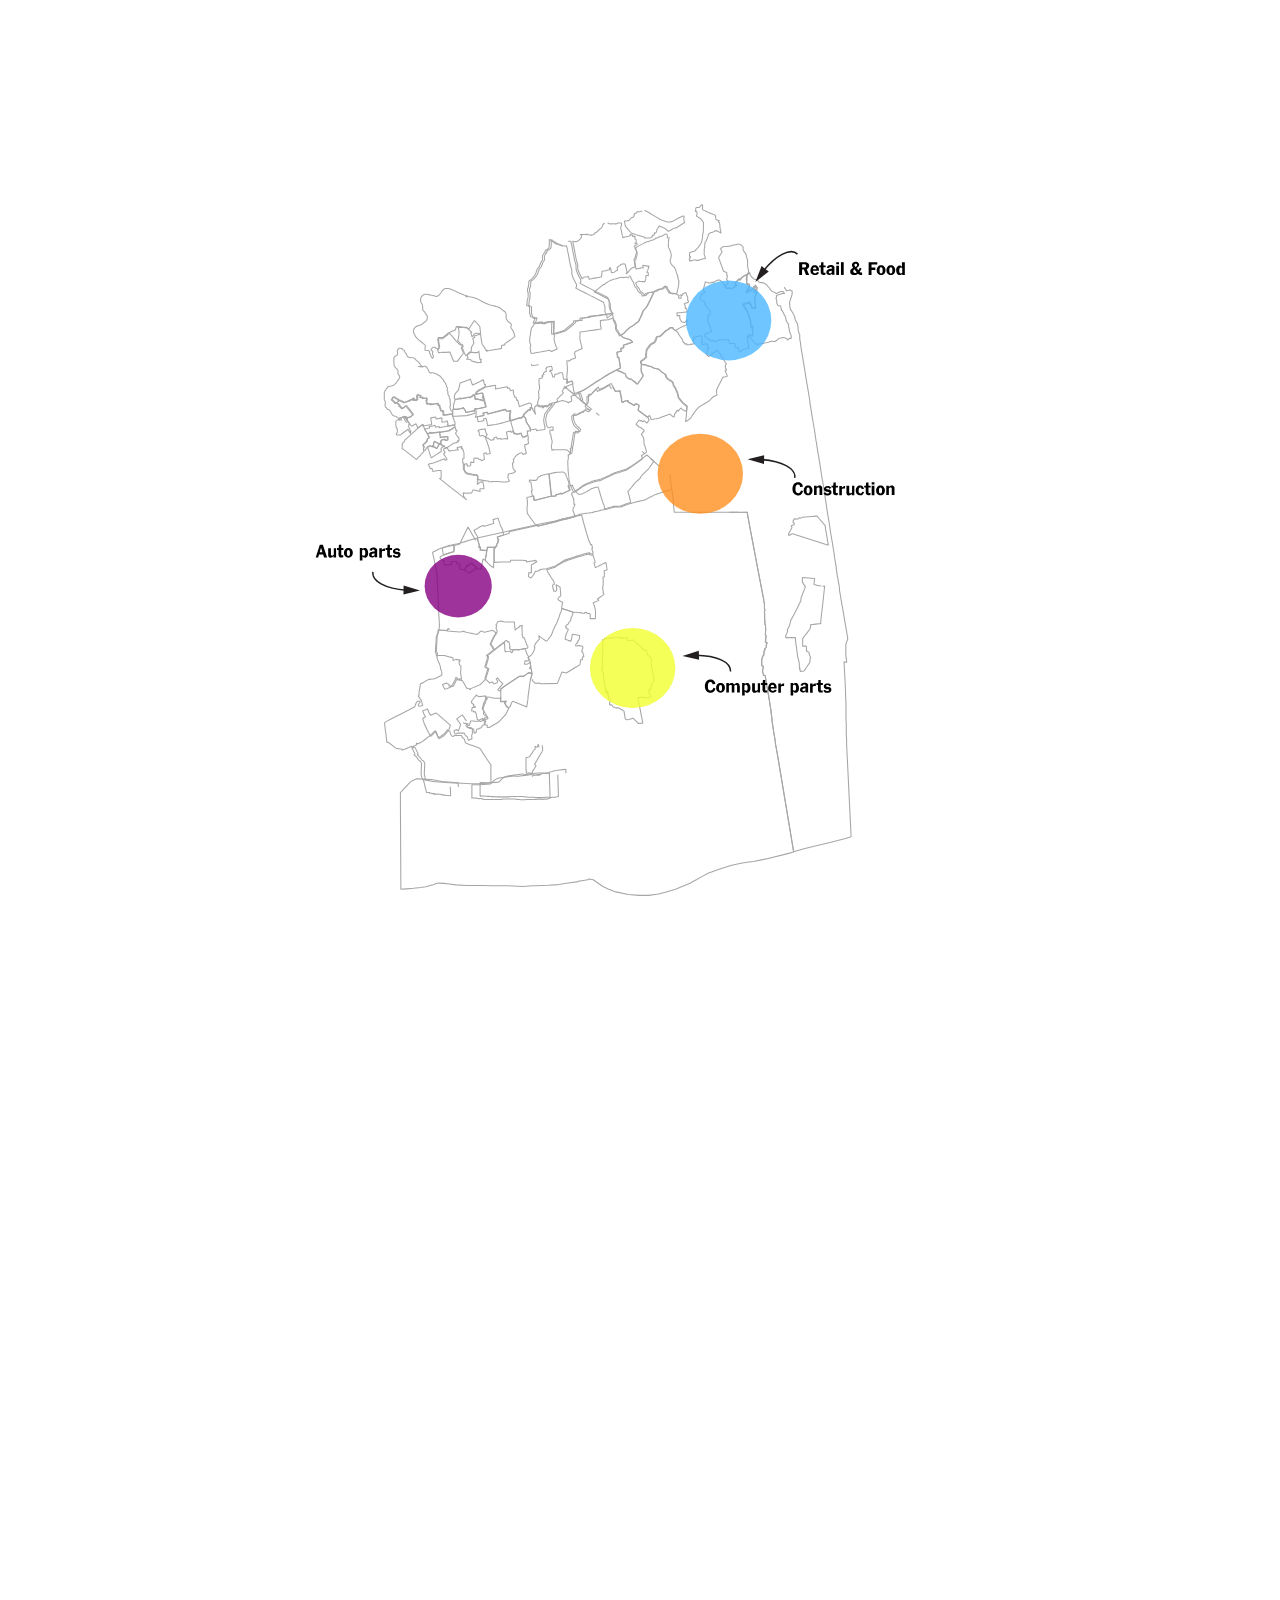
==== commit f03b7fa0: "Update tariff.html" ====
--- a/tariff.html
+++ b/tariff.html
@@ -4,300 +4,285 @@
   <meta charset="UTF-8" />
   <title>Tariff Tooltip Map</title>
   <style>
+    
     @font-face {
-      font-family: 'Franklin';
-      src: url('./fonts/franklin-normal-700.ttf') format('truetype');
-      font-weight: 700;
-    }
-
-    body {
-      margin: 0;
-      font-family: 'Franklin', sans-serif;
-      height: 2500px;
-    }
-
-    .tooltip {
-      position: absolute;
-      background: rgba(255, 252, 252, 0.85);
-      color: rgb(0, 0, 0);
-      padding: 12px;
-      max-width: 300px;
-      font-style: normal;
-      font-weight: 300;
-      border-radius: 6px;
-      pointer-events: none;
-      display: none;
-      line-height: 1.4;
-      z-index: 9999;  
-    }
-
-    .tooltip strong {
-      font-weight: 900;
-    }
-
-    .tooltip em {
-      font-style: normal;
-      font-weight: 300;
-    }
-
-    svg {
-      width: 100%;
-      height: auto;
-      position: relative;
-    }
-
+        font-family: 'Franklin';
+        src: url('./fonts/franklin-normal-700.ttf') format('truetype');
+        font-weight: 700;
+      }
+
+      body {
+        margin: 0;
+        font-family: 'Franklin', sans-serif;
+        height: 2500px; 
+      }
+
+      .tooltip {
+        position: absolute;
+        background: rgba(255, 252, 252, 0.85);
+        color: rgb(0, 0, 0);
+        padding: 12px;
+        max-width: 300px;
+        font-style: normal;
+        font-weight: 300;
+        border-radius: 6px;
+        pointer-events: none;
+        display: none;
+        line-height: 1.4;
+        z-index: 9999;  
+      }
+
+      .tooltip strong {
+        font-weight: 900;
+      }
+
+      .tooltip em {
+        font-style: normal;
+        font-weight: 300;
+      }
+
+      svg {
+        width: 100%;
+        height: auto;
+        position: relative;
+      }
+
+      
+      .dot {
+        opacity: 0; 
+        transform: scale(0.3); 
+        transition: opacity 1.5s ease-out, transform 1.5s ease-out; 
+      }
+
+      .dot.in-view {
+        opacity: 1; 
+        transform: scale(1); 
+      }
+
+      .dot:nth-child(1) {
+        transition-delay: 0.3s;
+      }
+      .dot:nth-child(2) {
+        transition-delay: 0.6s;
+      }
+      .dot:nth-child(3) {
+        transition-delay: 0.9s;
+      }
+      .dot:nth-child(4) {
+        transition-delay: 1.2s;
+      }
+
+      .dot.stroked {
+        stroke: black; 
+        stroke-width: 1; 
+      }
+
+     
+      .article-container {
+        max-width: 800px; 
+        margin: 0 auto; 
+        padding: 0 20px; 
+        text-align: center; 
+      }
+
+      .article-container p {
+        text-align: justify; 
+        line-height: 1.6; 
+        font-size: 1.125rem; 
+      }
+    </style>
+</head>
+<body>
+  <?xml version="1.0" encoding="UTF-8"?>
+  <svg xmlns="http://www.w3.org/2000/svg" xmlns:xlink="http://www.w3.org/1999/xlink" xmlns:cc="http://creativecommons.org/ns#" version="1.1" viewBox="0 0 841.7 595.2">
     
-    .dot {
-  opacity: 0; 
-  transform: scale(0.3); 
-  transition: opacity 1.5s ease-out, transform 1.5s ease-out; 
-}
-
-.dot.in-view {
-  opacity: 1; 
-  transform: scale(1);  
-}
-
-.dot:nth-child(1) {
-  transition-delay: 0.3s;
-}
-.dot:nth-child(2) {
-  transition-delay: 0.6s;
-}
-.dot:nth-child(3) {
-  transition-delay: 0.9s;
-}
-.dot:nth-child(4) {
-  transition-delay: 1.2s;
-}
-
-.dot.stroked {
-  stroke: black; 
-  stroke-width: 1; 
-}
- </style>
-</head>
-<?xml version="1.0" encoding="UTF-8"?>
-<svg xmlns="http://www.w3.org/2000/svg" xmlns:xlink="http://www.w3.org/1999/xlink" xmlns:cc="http://creativecommons.org/ns#" version="1.1" viewBox="0 0 842.7 596.3">
- 
-  <g id="Layer_1">
-    <g opacity=".4">
-      <path d="M0,0h842.7v594.1H0V0" vector-effect="none" fill="#fff" fill-rule="evenodd"/>
-      <path d="M23.4.5h795.8v595.8H23.4V.5" vector-effect="none" fill="#fff" fill-rule="evenodd"/>
-      <rect x="57.9" y="6.6" width="795.9" height="595.7" fill-opacity="0"/>
-      <g>
-        <path d="M371.7,159.2h.3s.5,0,.5,0h.4c0,0,.2-.2.2-.2h0c0,0,0-.2,0-.2h0s0,0,0,0h0c0,0,0,.6,0,.6h0c0,.1,0,.2,0,.2h0s0,.1,0,.1h0c0,0,0,0,0,0h.1s0,0,0,0h0c0,0,0-.2,0-.2h0s0,0,0,0h0s0,0,0,0h.1s0,0,0,0h0s0,0,0,0h0s0,0,0,0h0s0,0,0,0l1,5,.8,4.3.5,2.6,1,3.5v2.5h0s.9,2.8.9,2.8l.9,1.8,1,2h.2s0,0,0,0h0c0,.1,0,.4,0,.4h0c0,.1.1.1.1.1v.6c0,0,0,.4,0,.4v.3s0,.2,0,.2v.2c0,0-.3.2-.3.2l-.3.3h-.1c0,0,3.5,1.9,3.5,1.9l3.4,1.7,2,1h0s.9.5.9.5l2.7,1.3,2.7,1.4,2.6,1.3.8.5v.5c0,0,.1.2.1.2v.3c0,0,.1.1.1.1l.2.5.2.4v.3c.1,0,.2.2.2.2h0c0,.1,0,.4,0,.4h0c0,.1,0,.4,0,.4v.4s0,.3,0,.3h0s0,.8,0,.8v.6s0,0,0,0h0c0,.1,0,.3,0,.3h0c0,.1,0,.3,0,.3v.3c.1,0,.4.9.4.9v.4c.1,0,.2.2.2.2v.2c0,0,.2.2.2.2l.2.3.2.3v.2c.1,0,.2.2.2.2h0c0,.1,0,.4,0,.4h0c0,.1,0,.3,0,.3v.4c0,0,0,0,0,0h-.1s-3.5.5-3.5.5l-2.9.4-2.2.3-3.1.4-3.4.4.2.4-3,.4-2.6.3v1.2c.1,0,.2.2.2.2h-.4s-.8.1-.8.1h-.4c0,0-1.2.2-1.2.2h-.8c0,.1-.4.1-.4.1h-.4c0,0,0,.2,0,.2v.4c0,0,.1.3.1.3l-2,1.7-2.8,2.3-1.7,1.5-3,.9-3.4,1-1.6.5v-.3c0,0-.1-.2-.1-.2v-.2s0-.3,0-.3h0s0-.6,0-.6v-.4s0-.2,0-.2v-.2s0-.3,0-.3v-.9c.1,0,.1-.1.1-.1h0c0,0,0-.5,0-.5v-.9s0,0,0,0h0c0-.1,0-.7,0-.7v-.5s0-.4,0-.4v-.2s.1-.4.1-.4h0c0,0,0-.2,0-.2v-.4c0,0,.1,0,.1,0h0c0-.1,0-.2,0-.2h0c0-.1.2-.5.2-.5h0s-1.1.2-1.1.2l-1.5.2-2,.3-2.1.9h-.1c0-.1-.1-.3-.1-.3h-.1c0,0-.1,0-.1,0h-.1s-.1,0-.1,0h-.2c0,0-.2.2-.2.2h0s0,0,0,0h0s-.2-1.1-.2-1.1l-1.3.5-1.3.5-.3-.4-.6.3h-1c0-.1,0-.1,0-.1h0s-.2,0-.2,0h0s0-.1,0-.1v-.3c.1,0,.3-.3.3-.3h0c0-.1.4-.9.4-.9v-.2c.1,0,.2-.3.2-.3l.2-.7v-.4s0,0,0,0h0c0,0,0-.1,0-.1v-.3c-.1,0-.2,0-.2,0l-.8.5h-.1c0,0,0,.1,0,.1h0s0,0,0,0h0s0,0,0,0h0c0-.1,0-.2,0-.2h0s0-.1,0-.1v-.2c0,0-.2-.2-.2-.2h-.1c0,0-.1-.2-.1-.2h-.1s-.3,0-.3,0h-.2c0,0-.2-.1-.2-.1h-.3c0-.1,0-.2,0-.2h0s-.2,0-.2,0h-.1s0-.1,0-.1h0s0-.1,0-.1h0c0-.1,0-.2,0-.2h0s0-.1,0-.1h0s0,0,0,0h0s-.1,0-.1,0h0s0-.2,0-.2h0c0,0-.1-.2-.1-.2h-.1c0,0,0,0,0,0h0c0,0,0-.1,0-.1h0c0-.1,0-.5,0-.5h0s0-.1,0-.1h0s0-.2,0-.2h0c0,0-.3-.3-.3-.3h0c0,0,0-.2,0-.2v-.3s0,0,0,0v-.2c0,0,0-.3,0-.3v-.7c0,0,0-.5,0-.5h0c0-.1,0-.2,0-.2h0c0,0,0-.2,0-.2v-.4s0-.2,0-.2h0c0-.1,0-.2,0-.2h0c0,0,0-.2,0-.2v-.2s0-.2,0-.2h0s0-.1,0-.1h0c0-.1-.2-.5-.2-.5h0c0,0-.1,0-.1,0h0s0,0,0,0h-.1s0,0,0,0h0c0,0,0,0,0,0h0s0,0,0,0h0c0,0,0,0,0,0h0s0,0,0,0h0c0,0-.1-.1-.1-.1l-.5-.2-.3-.2h-.2c0,0-.5-.2-.5-.2h0s0,0,0,0h0s0,0,0,0h0c0,0,0,0,0,0l.3-.6v-.2c0,0,.1-.3.1-.3h0s0,0,0,0h0s0-.2,0-.2h0c0-.1,0-.2,0-.2h0s0,0,0,0h0s0,0,0,0h0c0,0,0-.2,0-.2h0c0,0,0,0,0,0v-.2s0-.5,0-.5v-.4s0,0,0,0h0c0,0,0,0,0,0h0c0-.1,0-.1,0-.1l.3-.6h0c0,0,0-.2,0-.2h0s0-.1,0-.1h0s0,0,0,0h0s0,0,0,0h0c0,0,0-.1,0-.1v-.2c.1,0,.2-.2.2-.2v-.3c0,0,.1-.2.1-.2v-.2s0-.1,0-.1h0c0-.1,0-.2,0-.2v-.2c0,0,.1,0,.1,0h0s0-.3,0-.3h0c0-.1,0-.5,0-.5v-.2s0,0,0,0h0c0,0,0-.1,0-.1h0s0,0,0,0h0s0,0,0,0h0s0-.1,0-.1h0c0-.1,0-.2,0-.2h0c0,0,0-.2,0-.2h0c0-.1,0-.7,0-.7h0s0,0,0,0h0s0,0,0,0h0s0,0,0,0h0c0,0,0,0,0,0v-.4c0,0,0,0,0,0h0c0-.1,0-.2,0-.2h0c0,0-.2-.3-.2-.3h0c0,0,0-.1,0-.1h0s-.2-.2-.2-.2h0c0,0,0-.2,0-.2v-.2s0-.3,0-.3v-.2s0-.3,0-.3v-.2s-.1-.3-.1-.3h0c0,0,0-.1,0-.1l.5-1v-.2c0,0,.2-.3.2-.3h0s0-.3,0-.3v-.2c0,0,0,0,0,0v-.3c0,0,.2-.8.2-.8v-.2c0,0,0,0,0,0h0c0-.1,0-.4,0-.4h0s0-.4,0-.4v-.3c0,0,0-.1,0-.1v-.2s-.1-.4-.1-.4h0s0,0,0,0h0s.1,0,.1,0h0s0,0,0,0h0s0,0,0,0h0s0,0,0,0h.2c0-.1.2-.3.2-.3h.1c0,0,.4-.3.4-.3l.3-.2.3-.3.5-.4.3-.4h0s.2-.2.2-.2h.1c0,0,.1-.2.1-.2h0s0,0,0,0h.1c0,0,.2-.4.2-.4l.2-.2.2-.2.2-.2h0c0,0,0-.2,0-.2l.3-.3.5-.8.2-.4.2-.4h0c0-.1,0-.2,0-.2h0c0,0,0-.1,0-.1h0s0,0,0,0h0c0,0,0,0,0,0h0c0,0,0-.2,0-.2h0c0,0,0-.1,0-.1v-.2c0,0,.1-.1.1-.1l.2-.2h0c0-.1.2-.5.2-.5h0c0,0,0-.1,0-.1h0s0,0,0,0h0c0,0,0-.2,0-.2v-.2c0,0,.4-.7.4-.7h.1c0-.1.2-.3.2-.3l.2-.2.2-.2v-.2c0,0,.1,0,.1,0l.2-.3h.2c0-.1,0-.2,0-.2l.3-.6h0c0,0,0-.1,0-.1v-.2c0,0,.1,0,.1,0h0s0,0,0,0h0s0,0,0,0h0s0-.2,0-.2l.4-.7v-.2c0,0,.3-.7.3-.7l.3-.7h0s0,0,0,0h0c0-.1,0-.1,0-.1h0s.4-.4.4-.4h0s.2-.2.2-.2h0s0,0,0,0h0c0-.1.1-.3.1-.3h0s.1-.2.1-.2h0s0-.1,0-.1h0c0,0,0-.2,0-.2v-.2c0,0,0-.1,0-.1h0c0-.1,0-.3,0-.3v-.2c0,0-.1-.1-.1-.1h0c0,0,0-.2,0-.2v-.2c0,0,0-.1,0-.1v-.2h0v-.3s0,0,0,0v-.2c0,0,0,0,0,0h0s0-.2,0-.2h0c0,0,0-.2,0-.2h.1c0,0,0,0,0,0l.3-.4h0s0,0,0,0v-.2c.1,0,.3-.2.3-.2h0c0,0,0-.2,0-.2h0c0,0,.2-.2.2-.2h.1c0-.1,0-.1,0-.1h0s0,0,0,0l.4-.3h.1c0-.1.1-.3.1-.3h0c0-.1,0-.2,0-.2h0c0,0,0-.2,0-.2h.1c0-.1,0-.2,0-.2h0s0-.1,0-.1h0c0,0-.1-.2-.1-.2h0v-.2h0c0,0,0,0,0,0h0s0,0,0,0v.2c.1,0,.1,0,.1,0h0s0,0,0,0h0c0,0,0,0,0,0h0s.5-.4.5-.4h0c0,0,0-.2,0-.2v-.2s0,0,0,0h0s0,0,0,0h.1s0,0,0,0h0s0,0,0,0h0s0,0,0,0h0s0,0,0,0h0s0,0,0,0h.2s.2,0,.2,0h.3s0,0,0,0h0s0,0,0,0h0s0-.1,0-.1l.3-.3.5-.5h0c0,0,0,0,0,0h0s.2-.1.2-.1h.1c0-.1.1-.2.1-.2h0c0,0,0-.2,0-.2v-.2c.1,0,.2,0,.2,0h0c0,0,0-.3,0-.3v-.2c0,0,0-.3,0-.3h0s0-.1,0-.1h0s0,0,0,0h0c0,0,0-.2,0-.2h0c0,0,0-.1,0-.1v-.2s0-.2,0-.2h0c0,0,0,0,0,0v-.2s.1-.1.1-.1h0c0,0,0-.2,0-.2h0c0-.1,0-.2,0-.2h0c0,0,0-.1,0-.1h0c0,0,0,0,0,0h0c0-.1,0-.4,0-.4v-.2s0-.2,0-.2v-.2s0-.3,0-.3h0c0-.1,0-.3,0-.3h0c0,0,0-.2,0-.2v-.2s0,0,0,0h0c0,0,0-.1,0-.1h0s0-.2,0-.2h0s0-.3,0-.3h0v-.2h0s0,0,0,0h0s0,0,0,0h0s.1,0,.1,0l.4.2h.2c0,.1.2.3.2.3l.3.3.4.3.4.2h.2c0,.1.8.7.8.7h0s0,0,0,0h0s.6.4.6.4h0s.1,0,.1,0l1,.5.5.2h.3c0,.1.8.4.8.4h.2c0,0,0,.1,0,.1h.3c0,.1,1,.4,1,.4l.6.2h.2s0,0,0,0" vector-effect="none" fill="#e5e5e5" fill-opacity="0" fill-rule="evenodd" stroke="#232323" stroke-linecap="square" stroke-linejoin="bevel" stroke-width=".7"/>
-        <path d="M440.4,329.9l.8,7.5h36.3c0,0,6.3-.1,6.3-.1h5.3c0,.1,2,11,2,11l1.9,10,3.1,16.3,2.6,13.6,1.3,6.5v.3s0,.3,0,.3v.5c.1,0,.2.4.2.4v.3c0,0,.2.3.2.3h0c0,.1,0,.3,0,.3h0c0,0,0,.2,0,.2v.2c0,0,.1.2.1.2v.2s0,.1,0,.1h0c0,.1,0,.3,0,.3v.2s0,.2,0,.2v.2s0,.2,0,.2v.2s0,.1,0,.1v.2s0,.2,0,.2h0c0,.1,0,.4,0,.4h0c0,.1,0,.4,0,.4v.3c.1,0,.2.3.2.3v.4s0,.2,0,.2h0c0,.1,0,.2,0,.2v.2s0,.1,0,.1l-.2.3h0c0,0,0,.2,0,.2h0c0,0,0,.2,0,.2h0c0,.1,0,.3,0,.3h0c0,.1,0,.2,0,.2h0c0,0,0,.2,0,.2v.2c0,0,.1.1.1.1h0c0,.1,0,.3,0,.3v.2c0,0,0,.2,0,.2h0c0,.1,0,.3,0,.3v.2s0,.1,0,.1h0c0,.1,0,.3,0,.3v.2s0,.1,0,.1h0c0,.1,0,.2,0,.2h0c0,.1,0,.2,0,.2h0c0,.1,0,.2,0,.2h0c0,.1,0,.3,0,.3h0c0,0,0,.2,0,.2h0c0,0,0,.2,0,.2h0c0,.1,0,.3,0,.3h0c0,.1,0,.3,0,.3h0c0,.1,0,.2,0,.2h0c0,0,0,.2,0,.2h0s0,.2,0,.2v.2c.1,0,.2.1.2.1h0c0,.1,0,.2,0,.2v.2s0,.3,0,.3v.7s0,.2,0,.2v.2s0,0,0,0h0c0,.1,0,.2,0,.2h0c0,0,0,.1,0,.1h0c0,.1,0,.2,0,.2h0s.2.2.2.2h0c0,0,0,.2,0,.2h0c0,0,.1.2.1.2h.1c0,0,0,.2,0,.2v.2c0,0,0,.2,0,.2v.3s0,.1,0,.1h0c0,0,0,.2,0,.2h0c0,.1,0,.3,0,.3h0c0,.1,0,.3,0,.3v.2c.1,0,.1.2.1.2v.2s0,.2,0,.2h0c0,0,0,.2,0,.2v.2s0,.3,0,.3v.2c0,0-.1.2-.1.2v.2c0,0,0,0,0,0h0c0,0,0,.3,0,.3v.2s0,.3,0,.3v.3c0,0-.1.2-.1.2v.2c0,0,0,.2,0,.2h0c0,.1,0,.2,0,.2v.2s0,.2,0,.2v.2c0,0,.2.2.2.2h0c0,0,.1.1.1.1h.1s0,.1,0,.1h0c0,.1,0,.3,0,.3v.2s0,.2,0,.2v.3s0,.2,0,.2v.2s0,.1,0,.1v.2c0,0-.2.1-.2.1v.2s0,.1,0,.1v.2s0,.3,0,.3v.3s0,.2,0,.2v.2s-.1.2-.1.2v.2c-.1,0-.1.3-.1.3v.2s.1.2.1.2h.1c0,.1.2.2.2.2h.2c0,0,.3,0,.3,0h.1c0,.1.1.3.1.3v.2s0,.2,0,.2l-.3.2v.2c0,0-.2.3-.2.3v.4s0,0,0,0v.2s0,.4,0,.4v.3s-.1.3-.1.3v.2c0,0-.2.2-.2.2v.2c-.1,0-.3.2-.3.2l-.2.2h-.2c0,.1,0,.3,0,.3v.2s0,.2,0,.2v.2c0,0,.1.1.1.1v.2s-.2,0-.2,0h-.2c0,0,0,.1,0,.1h0c0,0,0,.2,0,.2v.2s-.1.1-.1.1h0c0,.1-.1.3-.1.3v.2s0,.2,0,.2v.2s0,.1,0,.1v.2c0,0-.1.2-.1.2v.2c0,0,0,.2,0,.2v.2s0,.1,0,.1h0c0,.1,0,.3,0,.3l-.2.2-.2.2-.2.2h0c0,.1,0,.3,0,.3v.2s-.2.1-.2.1h-.1c0,0,0,.1,0,.1h-.1c0,.1,0,.2,0,.2v.3s0,.1,0,.1v.2s0,.2,0,.2l-.2.3-.2.4h0c0,.1,0,.4,0,.4v.2s0,.4,0,.4v.4s0,.5,0,.5v.7s0,.1,0,.1v.3s0,.4,0,.4v.3s0,.2,0,.2h0c0,.1.2.3.2.3h.3c0,.1.3.2.3.2h.2c0,.1.1.3.1.3v.2c0,0,0,.2,0,.2v.2s-.2.2-.2.2v.2c0,0-.1,0-.1,0h0c0,0,0,0,0,0h0s0,.4,0,.4v.5c-.1,0-.2.5-.2.5v.5s0,.4,0,.4v.5c.1,0,.3.4.3.4v.5c.1,0,.2.4.2.4v.2s0,.2,0,.2h0c0,0,.1.3.1.3h0c0,0,1-.1,1-.1l.2.9h0s0,0,0,0v.3s0,0,0,0h0c0,.1.2,1,.2,1l.3,2h0s0,.1,0,.1h0c0,0,0,0,0,0v.8c.1,0,.2.1.2.1h0s0,0,0,0v.6c.1,0,.8,3.7.8,3.7v.4c0,0,0,0,0,0h0c0,.1,0,.2,0,.2l.7,3.9.6,3.7.2,1.2h0s0,0,0,0v.3s0,0,0,0l.4,2.3.4,2.5v.5c0,0,0,0,0,0h0s0,.3,0,.3h0c0,.1,0,.2,0,.2l.2,1.2.3,2.3h0c0,.1,0,.1,0,.1h0c0,0,0,.4,0,.4h0c0,.1.1.9.1.9h0c0,0,0,0,0,0h0c0,.1,0,.1,0,.1h0c0,0,.1,1,.1,1h0s0,0,0,0h0c0,.1.3,1.7.3,1.7h0s0,.3,0,.3v.2s.2.8.2.8h0s0,.3,0,.3l.4,2.3h0s.1.8.1.8h0s.8,4.8.8,4.8h0s0,.1,0,.1h0s.1.8.1.8h0c0,0,.2,1,.2,1h0s0,.3,0,.3v.6c0,0,.6,3.2.6,3.2h0s0,0,0,0h0s0,0,0,0h0s.4,2.1.4,2.1l1.4,8.2h0s0,0,0,0l9.5,57v.6c.1,0-4.5,1.3-4.5,1.3l-13.5,3.3-8.3,1.7-3.1.4-5.2.7-6.6,1.5-6.8,2.2-5,1.8-3.2,1.2-3.8,2-3.6,2-2.2,1.2-1.9,1.1-4,1.7-5.9,2.5-6.7,1.9-4.4,1.2-6.5.9h-6.3s0,0,0,0l-7.2-.6-8.1-1.7-4.7-1.8-3.5-1.6-2.5-1.6-2.8-2-1.4-1-2.8-.5h0s-.5.3-.5.3l-.3.2-3.8.7h-.7c0,.1-2.9.7-2.9.7l-5.5.7-6.3,1.1-6.8.4-8.3.4h-2.1c0,.1-6.3.5-6.3.5h0l-10.1-.5h-10.5c0,0-5.3-.2-5.3-.2h-3.9c0,0-5.9-.1-5.9-.1h-1.3s-7.1-.4-7.1-.4l-4.3-.6-3.4-.4h-1.6c0-.1-1.4-.3-1.4-.3h0l-1.6.2-2.6,1-4.8,1.3-3.4.5-4.7.5-4.2.4h-.9s-3.2.2-3.2.2v-1.5s-.3-55.1-.3-55.1v-2.8h0s0-2.1,0-2.1v-2s4.9-5.2,4.9-5.2l1.1-1.2.8-.8,3.5-1.8h1s5.3.2,5.3.2l-.4-1.2h0s0,0,0,0h0s0-.2,0-.2l-.5-1.7.3-7.4-.3-.6-.6-1-.7-.2-.4-.5-1.1-1.6-1.9-1.8.3-.2.4-.2-2.2-4.5h0l-1,.5-.5-.8h-.4c0,.1,0,0,0,0l-.2-.3-.8.4h0c0-.1,0-.1,0-.1h0s-1.1.5-1.1.5l-2.7,1.2-1.1.4h0s-.2,0-.2,0h-.2c0,.1-.2.2-.2.2h0c0,0,0-.6,0-.6l-4.1-.7-5-3.9h-1s0-.5,0-.5h0s0-.3,0-.3l-.2-1.7-.2-1.6v-1c-.1,0-.3-1.2-.3-1.2v-.8c0,0-.1,0-.1,0l-.5-4.3v-.4s0-.5,0-.5v-.5c0,0,0,0,0,0v-.3s.2-.1.2-.1h0s.4-.2.4-.2l3.2-1.7,12.3-6.3,3.7-2,.9-2.6.3-.4.3-.3.3-.2h.2c0,0,.2-.1.2-.1h.2s.1,0,.1,0h.2s0,0,0,0h.1s.2,0,.2,0h.2c0,0,.2.2.2.2h0s0,0,0,0h0c0,0,0,.2,0,.2h0c0,0,0,.1,0,.1v.2c0,0-.1.1-.1.1l-.2.2v.2c-.1,0-.3.2-.3.2v.2c-.1,0-.3.3-.3.3v.2c-.1,0-.2.2-.2.2v.2s0,.2,0,.2v.2c0,0,0,.1,0,.1h0c0,.1.1.2.1.2h.1c0,0,.4.1.4.1h.2s2-.5,2-.5v-.2h0s-.2-.9-.2-.9l-.3-1v-.4c-.1,0-.1,0-.1,0l-.2-.6-.4-.7-1.7-2.5.7-.6-.2-.6h0c0,0,0-.4,0-.4v-.4c0,0,.6-3.2.6-3.2l.3-2v-.3c0,0,0-.2,0-.2l.2-.2.3-.3h.5c0-.1.3-.2.3-.2h.2s.3-.2.3-.2l.2-.2h.1c0,0,.1-.2.1-.2h.2c0-.1.6-.5.6-.5l2.2-1.2,2.5-.4h.2s.4,0,.4,0h.3c0,0,.1,0,.1,0l.6-.2,1.1-.5,3.7-1.8v-1.9s-.1-.4-.1-.4v-.4c-.1,0-.4-.8-.4-.8h0c0,0-.2-.3-.2-.3l-.2-1v-.9c-.1,0-.5-1.2-.5-1.2v-.3c0,0-.8-1.7-.8-1.7l-.7-1.6-.4-1.9h.2s.2,0,.2,0v-1.3s0-.9,0-.9l-.7-1.1.3-5.4.2-2.7v-1.1c0,0,0,0,0,0h0c0-.1,0-.3,0-.3h0s0-.2,0-.2h0c0-.1.3-.9.3-.9v-.4c.1,0,.4-.7.4-.7v-.5c.1,0,.2-.3.2-.3v-.4c0,0,.2-.4.2-.4l.2-.8v-.3c0,0,.1-.4.1-.4v-.7c0,0,.1-.2.1-.2h0v-.2h0c0,0,0-.7,0-.7v-.5s0-.2,0-.2h0c0-.1,0-.3,0-.3v-.3s-.1-1.4-.1-1.4v-.8s-.3-5-.3-5l-.2-4.5v-1.4c0,0-.3-4.9-.3-4.9v-.3s-.3-7-.3-7l-.5-9-2.1-9.9-.7-2.9h.1c0,0,.2-.2.2-.2l.4-.3.6-.3h.1c0,0,0,0,0,0l.4-.2.4-.2h.3c0-.1.6-.5.6-.5l.4-.2.4-.2.5-.2.5-.2.5-.2,1.2-.4.6-.2.5-.2h.4c0-.1,1.1-.5,1.1-.5l2-.7h.4c0-.1,0-.1,0-.1h.4c0-.1,3.7-.8,3.7-.8h.7c0-.1.7-.3.7-.3l.8-.2,1-.3.6-.2h0l2.4-.7,2.3-.7,4.7-1.3.7-.2h0l1.4-.4,16.9-3.7,3.6-.8,16.3-3.6,1.2-.3h0s.1,0,.1,0h.5c0-.1.2-.2.2-.2l10-2,1.3-.3,1.1-.3h.3c0,0,.3-.2.3-.2l1.7-.5.6-.2,1.1-.3h.2s.4-.1.4-.1h.4c0,0,.4-.2.4-.2h.4c0,0,.4-.2.4-.2h.2c0,0,.1,0,.1,0h.4c0,0,.4-.2.4-.2h.4c0,0,.4-.2.4-.2h.4c0,0,.7-.3.7-.3h.5c0-.1.2-.2.2-.2h.5c0-.1.2-.2.2-.2h.6c0-.1.1-.2.1-.2l.6-.2h.2s.3-.1.3-.1h.2c0,0,.7-.3.7-.3h.2c0,0,1-.3,1-.3l1.1-.3h.2s.1,0,.1,0h.2c0,0,.6-.2.6-.2h.2s.4-.1.4-.1h.7c0-.1.2-.1.2-.1h.7c0-.1.2-.1.2-.1h.9c0-.1.6-.2.6-.2h.5c0-.1,0-.1,0-.1h.1s.2,0,.2,0h.1s0,0,0,0h0s.1,0,.1,0h.2s.1,0,.1,0h.1s.3-.1.3-.1h.3c0,0,1.5-.5,1.5-.5h.3c0,0,.5-.2.5-.2h.2c0,0,.1,0,.1,0l.8-.2h.4c0,0,1.2-.4,1.2-.4l.6-.2h.4c0,0,.4-.2.4-.2h1c0-.1.5-.2.5-.2l1-.2h.2c0,0,.7-.2.7-.2l.9-.2.7-.2h.1s.8-.3.8-.3l.7-.2.8-.2.8-.2h.3c0,0,.2-.1.2-.1h.3c0,0,0,0,0,0h0s.2,0,.2,0h.2s.3,0,.3,0h.4s.4,0,.4,0h.7s.9,0,.9,0h.3s.2,0,.2,0h.3c0,0,.5-.3.5-.3h0s.1,0,.1,0l.4-.2,1.6-.6,1.3-.5,1-.3.6-.2.9-.3h.4c0-.1.4-.2.4-.2h.2s1.5-.5,1.5-.5l.6-.2h.2c0,0,1.6-.4,1.6-.4h.6c0-.1,1-.4,1-.4h.4c0,0,1.3-.4,1.3-.4h.5c0-.1.3-.2.3-.2h.4c0-.1.4-.3.4-.3h.1c0,0,0,0,0,0h.1c0,0,.4-.3.4-.3l.3-.2.4-.2.7-.4.3-.2.4-.2h.3c0-.1.4-.3.4-.3h.3c0-.1.2-.2.2-.2l.8-.4h.3c0-.1.5-.4.5-.4l.4-.2.7-.3.8-.3.8-.3.7-.2h0s.8-.3.8-.3l.8-.2h.4c0-.1.2-.2.2-.2l1.2-.4,1.9-.5h0s.9-.3.9-.3h.1s.6-.2.6-.2h.4c0-.1.1-.1.1-.1h0s.1,0,.1,0h.1s.1,0,.1,0h.1s.3-.1.3-.1h.1s.1,0,.1,0l.9,7.6M353.5,509.9l-.3.2h-.4c0,.1-.3.2-.3.2h-1c0,0-1,0-1,0h-1.5c0-.1-1.6-.3-1.6-.3h-.8c0,.1-2.3.3-2.3.3l-4.6.6-.8.2h-.9s-.9,0-.9,0h-.7c0-.1-.6-.3-.6-.3l-8.8,1.2-1.1.2-1.1.3-1.1.6-1,.7-1.5,1.5-.8.8-7.3.5h-.8s-4.2-.1-4.2-.1h0v1.8h0c0,0,0,.9,0,.9v4.3c0,0,0,1.4,0,1.4h0s0,.3,0,.3v.3s.2,0,.2,0h0c0,0,0,.1,0,.1h0c0,0,0,.1,0,.1h0c0,0,0,0,0,0h0s.1-.3.1-.3h0c0,0,.1,0,.1,0h.1s.2,0,.2,0h0s.2-.1.2-.1h.1c0,0,.1-.1.1-.1h0s0,0,0,0h.2s0,0,0,0h0s.2,0,.2,0h0s.2,0,.2,0h.3c0,0,0,.1,0,.1h0s0,0,0,0h0s0,0,0,0v.2s0,.1,0,.1h0c0,0,0,.1,0,.1h0c0,0,0-.1,0-.1v-.2s0-.2,0-.2h0s0,0,0,0h0s.2,0,.2,0h.1s0,0,0,0h.1c0,0,.3-.1.3-.1h0s.4,0,.4,0h.2s0,0,0,0h0s0,0,0,0h0c0,0,0,.1,0,.1h0c0,0,0,.3,0,.3h0c0,0,0,.1,0,.1h0s0,0,0,0v-.2h0c0,0,0-.1,0-.1h0s0,0,0,0h.1s.2,0,.2,0h.2s0,0,0,0h.1c0,0,0,0,0,0h.2c0,0,.4,0,.4,0h.2s.1,0,.1,0h0s0,0,0,0h0c0,0,0,.2,0,.2v.2s0,0,0,0h0s0,0,0,0v-.2s0,0,0,0h0s0,0,0,0h.2c0-.1.4-.2.4-.2h.4c0,0,.2-.1.2-.1h.1s.2,0,.2,0h.2c0,0,0,.1,0,.1h0s0,.1,0,.1h0c0,.1,0,.3,0,.3h0c0,0,0,.1,0,.1h0s0,0,0,0h0c0,0,0-.2,0-.2h0c0-.1,0-.1,0-.1h0c0,0,0,0,0,0h0s.3,0,.3,0h.2s.1,0,.1,0h0s.2,0,.2,0h.2s.3,0,.3,0h.1s0,0,0,0h0s0,0,0,0h0c0,.1,0,.4,0,.4h0c0,0,0,0,0,0h0s.1-.2.1-.2h.1c0,0,0,0,0,0h0s.1,0,.1,0h.2s0,0,0,0h0c0-.1,0-.1,0-.1h0s.2,0,.2,0h.2c0,0,.1,0,.1,0h.3s.3.1.3.1h.2c0,0,0,0,0,0h.1s.3,0,.3,0h0s.4,0,.4,0h.5c0,0,.2-.1.2-.1h.1s0,0,0,0h.2c0,0,0,0,0,0h.2s.1,0,.1,0h.4s.8-.1.8-.1h.6c0,0,.2,0,.2,0h0s.2,0,.2,0h.2c0,0,.1.1.1.1h0s.1,0,.1,0h.2c0,0,.3-.1.3-.1h.9c0-.1.2,0,.2,0h.3c0,0,.3,0,.3,0h.3s.3,0,.3,0h.5c0,0,0-.1,0-.1h.5c0,0,.4,0,.4,0h.3s.2.1.2.1h0s.1,0,.1,0h0s0,0,0,0h.4s.7-.3.7-.3h.4s.4,0,.4,0h.3s0,0,0,0h.3c0,0,0,0,0,0h.6s.6,0,.6,0h.9s.2,0,.2,0h.3c0,0,.2,0,.2,0h.3s.4,0,.4,0h.2s.5-.1.5-.1h.4s.3,0,.3,0h0s.3,0,.3,0h1.4s.4,0,.4,0h.2c0,0,.3.3.3.3h.1c0,.1,0,.1,0,.1h.2s.4,0,.4,0h.3s.3,0,.3,0h.3c0,0,.3,0,.3,0h.3c0,.1.2.2.2.2h0s.2.1.2.1h.3s.6-.1.6-.1h.1s.6-.1.6-.1h.5c0,0,0,0,0,0h0s0,0,0,0h0c0,0,0,.1,0,.1h.1s.4,0,.4,0h.3s.2,0,.2,0h.3c0,0,.3-.2.3-.2h.4s.2,0,.2,0h.1c0,.1.1.1.1.1h0s.2,0,.2,0h.9c0,0,0,0,0,0h.5s.4,0,.4,0h.4c0,.1,0,.1,0,.1h.5c0,0,0,0,0,0h1.3c0-.1.3-.1.3-.1h.3s0,0,0,0h.2s.5,0,.5,0h.6c0,0,.6-.2.6-.2h.2c0,0,.2,0,.2,0h.2c0,0,0,0,0,0h.4s.5-.1.5-.1h.5c0-.1.4-.1.4-.1h.4c0,0,.1.1.1.1h0c0,.1,0,.2,0,.2h0s0,0,0,0h0s.2,0,.2,0h.4c0,0,.2-.1.2-.1l.7-.2h.4c0,0,.6,0,.6,0h.2s.2,0,.2,0h.5c0-.1,0-.1,0-.1l1.1-.3,1-.3v-.8s0,0,0,0h0s-.4-13-.4-13h0c0,0,0-.2,0-.2h0s0-.1,0-.1v-2.3c0,0-1.7.1-1.7.1h-.7s-1.4.2-1.4.2h-.5c0,0-.6.1-.6.1h-.6c0,.1-.9.3-.9.3l-1.1.2-1.6.4-1,.2h-.6c0,.1-.4.5-.4.5" vector-effect="none" fill="#e5e5e5" fill-opacity="0" fill-rule="evenodd" stroke="#232323" stroke-linecap="square" stroke-linejoin="bevel" stroke-width=".7"/>
-        <path d="M364.6,510.4h0s0,.1,0,.1h0c0,0,.4,13,.4,13h0s0,.8,0,.8l-1,.3-1.1.3h0s-.5.1-.5.1h-.2s0,0,0,0h-.7s-.4,0-.4,0l-.7.2h-.2s-.4.1-.4.1h-.2s0,0,0,0h0s0,0,0,0h0s0-.2,0-.2h-.1c0,0-.4-.1-.4-.1h-.4s-.5.1-.5.1h-.5c0,0-.4.1-.4.1h0s-.2,0-.2,0h-.2s-.2,0-.2,0h-.6c0,.1-.6.2-.6.2h-.5s-.2,0-.2,0h0s-.3,0-.3,0h-.3s-.7.1-.7.1h-1.2c0,0,0,0,0,0h-.4c0-.1-.4-.1-.4-.1h-.5s0,0,0,0h-.9c0,0-.2.1-.2.1h0s-.1,0-.1,0h-.1c0-.1-.2-.2-.2-.2h-.4s-.3,0-.3,0h-.3c0,0-.2,0-.2,0h-.3s-.4,0-.4,0h-.1s0,0,0,0h0c0,0,0-.1,0-.1h0s0,0,0,0h-.5c0,0-.6,0-.6,0h-.1s-.6.1-.6.1h-.2s-.1,0-.1,0h-.2c0,0,0-.1,0-.1h-.2c0-.1-.3-.2-.3-.2h-.3s-.3,0-.3,0h-.3s-.3,0-.3,0h-.4c0,0-.2,0-.2,0h0s-.1-.1-.1-.1l-.3-.2h-.2c0,0-.4,0-.4,0h-1.4s-.3,0-.3,0h0s-.3,0-.3,0h-.4s-.5.1-.5.1h-.2s-.4,0-.4,0h-.3s-.2,0-.2,0h-.3c0,0-.2-.1-.2-.1h-.9s-.6,0-.6,0h-.6s0,0,0,0h-.3c0,0,0,0,0,0h-.3s-.4,0-.4,0h-.4s-.7.2-.7.2h-.4s0,0,0,0h0s-.1,0-.1,0h0s-.2,0-.2,0h-.3s-.4,0-.4,0h-.5c0,0,0,0,0,0h-.5c0,0-.3.1-.3.1h-.3s-.3,0-.3,0h-.3c0,0-.2,0-.2,0h-.9c0,.1-.3.2-.3.2h-.2c0,0-.1.1-.1.1h0s-.1,0-.1,0h-.2c0,0-.2-.2-.2-.2h0s-.2,0-.2,0h-.6c0,0-.8.1-.8.1h-.4s-.1,0-.1,0h-.2s0,0,0,0h-.2c0,0,0,0,0,0h-.1s-.2,0-.2,0h-.5c0,0-.4.1-.4.1h0s-.3,0-.3,0h-.1s0,0,0,0h-.2c0,0-.3-.2-.3-.2h-.3s-.1,0-.1,0h-.2c0,0-.2,0-.2,0h0s0,0,0,0h0c0,.1,0,.2,0,.2h-.2s-.1,0-.1,0h0s0,0,0,0h-.1c0,0-.1.3-.1.3h0s0,0,0,0h0c0,0,0-.3,0-.3h0c0-.1,0-.2,0-.2h0s0,0,0,0h-.1s-.3,0-.3,0h-.2s-.2,0-.2,0h0s-.1,0-.1,0h-.2s-.3,0-.3,0h0s0,0,0,0h0c0,0,0,0,0,0h0c0,.1,0,.2,0,.2h0c0,0,0,.1,0,.1h0s0,0,0,0h0c0,0,0-.2,0-.2h0c0-.1,0-.2,0-.2h0s0,0,0,0h-.2c0,0-.2,0-.2,0h-.1s-.2,0-.2,0h-.4c0,0-.4.1-.4.1h-.2c0,.1,0,.1,0,.1h0s0,0,0,0v.2s0,0,0,0h0s0,0,0,0v-.2s0-.2,0-.2h0c0,0,0,0,0,0h0s-.1,0-.1,0h-.2s-.4,0-.4,0h-.2c0,0,0,0,0,0h-.1c0,0,0,0,0,0h-.2s-.2,0-.2,0h-.1s0,0,0,0h0s0,0,0,0h0v.2h0c0,0,0,0,0,0h0s0-.1,0-.1v-.2s0,0,0,0h0c0,0,0-.1,0-.1h0s0,0,0,0h0s-.2,0-.2,0h-.4s0,0,0,0h-.3c0,0-.1.1-.1.1h0s-.1,0-.1,0h-.2s0,0,0,0h0s0,0,0,0v.2c0,0,0,.2,0,.2h0c0,0,0,.1,0,.1h0s0-.1,0-.1h0c0-.1,0-.4,0-.4h0c0,0,0,0,0,0h0c0,0,0,0,0,0h0s-.3-.1-.3-.1h-.2s0,0,0,0h-.2s0,0,0,0h0s-.2,0-.2,0h0s0,0,0,0h-.1s-.1.1-.1.1h-.2c0,.1,0,.1,0,.1h-.2s-.1,0-.1,0h-.1s0,0,0,0v.2c-.1,0-.2,0-.2,0h0s0,0,0,0h0c0,0,0-.1,0-.1h0c0,0,0-.1,0-.1h-.2s0-.3,0-.3v-.3s0,0,0,0v-1.4s0-4.3,0-4.3v-.8s0,0,0,0h0v-1.8h0l4.2.2h.8s7.3-.5,7.3-.5l.8-.8,1.5-1.5,1-.7,1.1-.6,1.1-.3,1.1-.2,8.8-1.2h.6c0,.1.7.3.7.3h.9c0,.1.9,0,.9,0l.8-.2,4.6-.6,2.3-.2h.8c0-.1,1.6,0,1.6,0h1.5c0,.1,1,.1,1,.1h1c0,0,.3-.1.3-.1h.4c0-.1.3-.3.3-.3l.4-.4h.6c0-.1,1-.3,1-.3l1.6-.4,1.1-.2.9-.2h.6c0-.1.6-.2.6-.2h.5c0,0,1.4-.2,1.4-.2h.7s1.6-.2,1.6-.2v2.3c0,0,0,.1,0,.1" vector-effect="none" fill="#e5e5e5" fill-opacity="0" fill-rule="evenodd" stroke="#232323" stroke-linecap="square" stroke-linejoin="bevel" stroke-width=".7"/>
-        <path d="M477.5,337.4h6.3c0,0,5.3,0,5.3,0l2,10.9,1.9,10,3.1,16.3,2.6,13.6,1.3,6.5v.3s0,.3,0,.3v.5c.1,0,.2.4.2.4v.3c0,0,.2.3.2.3h0c0,.1,0,.3,0,.3h0c0,0,0,.2,0,.2v.2c0,0,.1.2.1.2v.2s0,.1,0,.1h0c0,.1,0,.3,0,.3v.2s0,.2,0,.2v.2s0,.2,0,.2v.2s0,.1,0,.1v.2s0,.2,0,.2h0c0,.1,0,.4,0,.4h0c0,.1,0,.4,0,.4v.3c.1,0,.2.3.2.3v.4s0,.2,0,.2h0c0,.1,0,.2,0,.2v.2s0,.1,0,.1l-.2.3h0c0,0,0,.2,0,.2h0c0,0,0,.2,0,.2h0c0,.1,0,.3,0,.3h0c0,.1,0,.2,0,.2h0c0,0,0,.2,0,.2v.2c0,0,.1.1.1.1h0c0,.1,0,.3,0,.3v.2c0,0,0,.2,0,.2h0c0,.1,0,.3,0,.3v.2s0,.1,0,.1h0c0,.1,0,.3,0,.3v.2s0,.1,0,.1h0c0,.1,0,.2,0,.2h0c0,.1,0,.2,0,.2h0c0,.1,0,.2,0,.2h0c0,.1,0,.3,0,.3h0c0,0,0,.2,0,.2h0c0,0,0,.2,0,.2h0c0,.1,0,.3,0,.3h0c0,.1,0,.3,0,.3h0c0,.1,0,.2,0,.2h0c0,0,0,.2,0,.2h0s0,.2,0,.2v.2c.1,0,.2.1.2.1h0c0,.1,0,.2,0,.2v.2s0,.3,0,.3v.7s0,.2,0,.2v.2s0,0,0,0h0c0,.1,0,.2,0,.2h0c0,0,0,.1,0,.1h0c0,.1,0,.2,0,.2h0s.2.2.2.2h0c0,0,0,.2,0,.2h0c0,0,.1.2.1.2h.1c0,0,0,.2,0,.2v.2c0,0,0,.2,0,.2v.3s0,.1,0,.1h0c0,0,0,.2,0,.2h0c0,.1,0,.3,0,.3h0c0,.1,0,.3,0,.3v.2c.1,0,.1.2.1.2v.2s0,.2,0,.2h0c0,0,0,.2,0,.2v.2s0,.3,0,.3v.2c0,0-.1.2-.1.2v.2c0,0,0,0,0,0h0c0,0,0,.3,0,.3v.2s0,.3,0,.3v.3c0,0-.1.2-.1.2v.2c0,0,0,.2,0,.2h0c0,.1,0,.2,0,.2v.2s0,.2,0,.2v.2c0,0,.2.2.2.2h0c0,0,.1.1.1.1h.1s0,.1,0,.1h0c0,.1,0,.3,0,.3v.2s0,.2,0,.2v.3s0,.2,0,.2v.2s0,.1,0,.1v.2c0,0-.2.1-.2.1v.2s0,.1,0,.1v.2s0,.3,0,.3v.3s0,.2,0,.2v.2s-.1.2-.1.2v.2c-.1,0-.1.3-.1.3v.2s.1.2.1.2h.1c0,.1.2.2.2.2h.2c0,0,.3,0,.3,0h.1c0,.1.1.3.1.3v.2s0,.2,0,.2l-.3.2v.2c0,0-.2.3-.2.3v.4s0,0,0,0v.2s0,.4,0,.4v.3s-.1.3-.1.3v.2c0,0-.2.2-.2.2v.2c-.1,0-.3.2-.3.2l-.2.2h-.2c0,.1,0,.3,0,.3v.2s0,.2,0,.2v.2c0,0,.1.1.1.1v.2s-.2,0-.2,0h-.2c0,0,0,.1,0,.1h0c0,0,0,.2,0,.2v.2s-.1.1-.1.1h0c0,.1-.1.3-.1.3v.2s0,.2,0,.2v.2s0,.1,0,.1v.2c0,0-.1.2-.1.2v.2c0,0,0,.2,0,.2v.2s0,.1,0,.1h0c0,.1,0,.3,0,.3l-.2.2-.2.2-.2.2h0c0,.1,0,.3,0,.3v.2s-.2.1-.2.1h-.1c0,0,0,.1,0,.1h-.1c0,.1,0,.2,0,.2v.3s0,.1,0,.1v.2s0,.2,0,.2l-.2.3-.2.4h0c0,.1,0,.4,0,.4v.2s0,.4,0,.4v.4s0,.5,0,.5v.7s0,.1,0,.1v.3s0,.4,0,.4v.3s0,.2,0,.2h0c0,.1.2.3.2.3h.3c0,.1.3.2.3.2h.2c0,.1.1.3.1.3v.2c0,0,0,.2,0,.2v.2s-.2.2-.2.2v.2c0,0-.1,0-.1,0h0c0,0,0,0,0,0h0s0,.4,0,.4v.5c-.1,0-.2.5-.2.5v.5s0,.4,0,.4v.5c.1,0,.3.4.3.4v.5c.1,0,.2.4.2.4v.2s0,.2,0,.2h0c0,0,.1.3.1.3h0c0,0,1-.1,1-.1l.2.9h0s0,0,0,0v.3s0,0,0,0h0c0,.1.2,1,.2,1l.3,2h0s0,.1,0,.1h0c0,0,0,0,0,0v.8c.1,0,.2.1.2.1h0s0,0,0,0v.6c.1,0,.8,3.7.8,3.7v.4c0,0,0,0,0,0h0c0,.1,0,.2,0,.2l.7,3.9.6,3.7.2,1.2h0s0,0,0,0v.3s0,0,0,0l.4,2.3.4,2.5v.5c0,0,0,0,0,0h0s0,.3,0,.3h0c0,.1,0,.2,0,.2l.2,1.2.3,2.3h0c0,.1,0,.1,0,.1h0c0,0,0,.4,0,.4h0c0,.1.1.9.1.9h0c0,0,0,0,0,0h0c0,.1,0,.1,0,.1h0c0,0,.1,1,.1,1h0s0,0,0,0h0c0,.1.3,1.7.3,1.7h0s0,.3,0,.3v.2s.2.8.2.8h0s0,.3,0,.3l.4,2.3h0s.1.8.1.8h0s.8,4.8.8,4.8h0s0,.1,0,.1h0s.1.8.1.8h0c0,0,.2,1,.2,1h0s0,.3,0,.3v.6c0,0,.6,3.2.6,3.2h0s0,0,0,0h0s0,0,0,0h0s.4,2.1.4,2.1l1.4,8.2h0s0,0,0,0l9.5,57v.6c.1,0,6.9-2,6.9-2l8-1.9,9.1-2.2,9.6-2.4,1.2-.4,3-.9v-1.5c0,0-2.4-49.5-2.4-49.5l-.5-10.1h0s0-.2,0-.2h0s0-.4,0-.4h0s0-.5,0-.5v-.3s0-.2,0-.2v-1.7c0,0-.2-3.4-.2-3.4h0s0,0,0,0h0s0-.3,0-.3v-.2s0-.6,0-.6v-.3s0,0,0,0v-1c0,0,0-.1,0-.1v-.3s0,0,0,0h0s0-.2,0-.2h0s0-.1,0-.1v-1.9c0,0,0,0,0,0h0c0,0,0-.3,0-.3v-1.7c0,0-.2-2-.2-2h0s0-.1,0-.1v-.5s0-.3,0-.3h0s0-.1,0-.1v-1.4s0-2,0-2v-.6s0,0,0,0h0s0-.8,0-.8v-.2s0,0,0,0h0s0-.3,0-.3v-.4s0,0,0,0v-1s-.1-1.3-.1-1.3h0s0-.1,0-.1h0s0-1.7,0-1.7l-.3-6.5h0s0-.6,0-.6v-.3s0,0,0,0v-.9s0,0,0,0h0s0-.2,0-.2l-.2-4.4-.3-5.4-.2-4.1h0c0,0-.3-5.1-.3-5.1h0c0,0,.2,0,.2,0h0s1.6.4,1.6.4h0s-.2-1.5-.2-1.5v-1.2c-.1,0-.2-.1-.2-.1h0s0-.1,0-.1v-.2s0-.3,0-.3v-.5s-.2-.7-.2-.7h0c0-.1,0-.4,0-.4v-.2s0-.4,0-.4v-.9c-.1,0-.1-.5-.1-.5h0s0-.5,0-.5v-1.2s-.1-1.6-.1-1.6h0c0,0-.1-1-.1-1v-.4s0,0,0,0v-.2c0,0,.1-.1.1-.1l.3-.8.5-1.4.2-.5.2-.4v-.6s0-.6,0-.6h0s-.3-1.7-.3-1.7l-1.3-7.5-.6-3.5h0c0-.1-1-6.1-1-6.1l-.2-1.1-.3-1.5-.5-2.9-.3-1.6v-.5c0,0-.5-2.7-.5-2.7l-.2-1.1-.2-1v-.3s-.1-.3-.1-.3v-.3s0,0,0,0v-.8c-.1,0-1.5-8.5-1.5-8.5l-.3-2-.3-2.1v-.5c0,0-.1-.4-.1-.4l-.4-2.7-.4-2.5v-.3c0,0-.2-.7-.2-.7l-.2-1.6h0c0-.1,0-.2,0-.2v-.6c-.1,0-.2-.8-.2-.8l-.5-3-.4-2.7h0s0,0,0,0l-.3-1.6h0c0,0-.7-4.2-.7-4.2l-.2-1.2-.6-3.8v-.5c0,0-.3-1.4-.3-1.4l-.2-1.5-.7-4.1-.5-3.2-.5-3.4-.2-1v-.2s0,0,0,0v-.3s-.3-1.3-.3-1.3v-.6c0,0-.1-.1-.1-.1l-.2-1.2-.4-2.3h0v-.2l-.9-5.9-.7-4.3h0s0,0,0,0l-.3-1.5-.3-2-.8-5.1-1.2-7.5-.6-3.4-.7-4.6-.3-1.6-.5-3.3v-.3s0-.1,0-.1l-.4-2.6-.4-2.2-.8-4.8-.8-4.7-.8-5.2-.2-1.2-.2-1.5v-.2s0-.2,0-.2l-.7-4.1h0c0-.1-.5-3.3-.5-3.3l-.2-1.1-1-5.9-.8-5-.8-5-.9-5.4-.2-1.3-.4-2.2-.4-2.7-.2-1.5v-.6c0,0-.5-2.4-.5-2.4v-.4c0,0,0,0,0,0v-.4s0,0,0,0h0c0-.1,0-.6,0-.6v-.2s0-.2,0-.2v-.5s-.1-.3-.1-.3v-.3c-.1,0-.2-.2-.2-.2h0c0,0-.2-.6-.2-.6v-.2c0,0-.2-.2-.2-.2l-.2-.5h0s0-.2,0-.2h0c0,0,0-.2,0-.2v-.4c-.1,0-.3-.6-.3-.6v-.4c0,0-.1-.3-.1-.3v-.3s0,0,0,0h0c0-.1,0-.7,0-.7v-.4c-.1,0-.3-.4-.3-.4v-.2s0-.3,0-.3v-.3s0-.1,0-.1v-.4c0,0-.1-.1-.1-.1h0s-.1-.2-.1-.2h0s0-.1,0-.1l-.6-.6-.2-.4-.3-.6-.3-.7-.3-.7v-.4c-.1,0-.2-.2-.2-.2v-.3c0,0-.1-.2-.1-.2v-.5c-.1,0-.3-.5-.3-.5h0s-.3-.5-.3-.5l-.2-.4v-.3c-.1,0-.3-.3-.3-.3l-.2-.4v-.2c0,0-.3-.4-.3-.4l-.5-.9v-.2c-.1,0-.2-.1-.2-.1l-.6-.5v-.2c-.1,0-.1,0-.1,0h0c0-.1,0-.4,0-.4v-.4c-.1,0-.3-.3-.3-.3h0c0,0,0-.2,0-.2h0s0-.2,0-.2v-.3c0,0,0-.2,0-.2v-.3s0-.1,0-.1v-.2s-.2-.5-.2-.5v-.5c0,0,0-.6,0-.6v-.2c0,0,.2-.4.2-.4v-.2s.2-.8.2-.8l.3-1,.2-.6.2-.4.6-2.1v-1c0,0-.1-.3-.1-.3v-.7c0,0-.6-.2-.6-.2h0s0,0,0,0l-.2-.2h0c0,0-.1-.2-.1-.2h-.4s-.6.1-.6.1h0s-1.8.2-1.8.2h0s-1.4-2-1.4-2M438.3,312.8l.6,5,.2,1.5.3,3.1M425.5,302l2.1,1.8,3.5,3M420.3,297.7l1.3,1.1M390,272.2l1.6,1.3M383.5,266.9,370,255.7l.4.3,1.7,1.4,3,2.2.2.2M351.7,240.4,347.7,241h.8c0-.1,0-.1,0-.1h.1s.2,0,.2,0M347.4,240.2v.2c0,0,.1.2.1.2M401,206.8l-3.5.5-2.9.4-2.2.3-3.1.4-3.4.4.2.4-3,.4-2.6.3v1.2c.1,0,.2.2.2.2h-.4s-.8.1-.8.1h-.4c0,0-1.2.2-1.2.2h-.8c0,.1-.4.1-.4.1h-.4c0,0,0,.2,0,.2v.4c0,0,.1.3.1.3l-2,1.7-2.8,2.3-1.7,1.5-3,.9-3.4,1-1.6.5v-.3c0,0-.1-.2-.1-.2v-.2s0-.3,0-.3h0s0-.6,0-.6v-.4s0-.2,0-.2v-.2s0-.3,0-.3v-.9c.1,0,.1-.1.1-.1h0c0,0,0-.5,0-.5v-.9s0,0,0,0h0c0-.1,0-.7,0-.7v-.5s0-.4,0-.4v-.2s.1-.4.1-.4h0c0,0,0-.2,0-.2v-.4c0,0,.1,0,.1,0h0c0-.1,0-.2,0-.2h0c0-.1.2-.5.2-.5h0s-1.1.2-1.1.2l-1.5.2-2,.3-2.1.9h-.1c0-.1-.1-.3-.1-.3h-.1c0,0-.1,0-.1,0h-.1s-.1,0-.1,0h-.2c0,0-.2.2-.2.2h0s0,0,0,0h0s-.2-1.1-.2-1.1l-1.3.5-1.3.5-.3-.4-.6.3h-1c0-.1,0-.1,0-.1h0s-.2,0-.2,0h0s0-.1,0-.1v-.3c.1,0,.3-.3.3-.3h0c0-.1.4-.9.4-.9v-.2c.1,0,.2-.3.2-.3l.2-.7v-.4s0,0,0,0h0c0,0,0-.1,0-.1v-.3c-.1,0-.2,0-.2,0l-.8.5h-.1c0,0,0,.1,0,.1h0s0,0,0,0h0s0,0,0,0h0c0-.1,0-.2,0-.2h0s0-.1,0-.1v-.2c0,0-.2-.2-.2-.2h-.1c0,0-.1-.2-.1-.2h-.1s-.3,0-.3,0h-.2c0,0-.2-.1-.2-.1h-.3c0-.1,0-.2,0-.2h0s-.2,0-.2,0h-.1s0-.1,0-.1h0s0-.1,0-.1h0c0-.1,0-.2,0-.2h0s0-.1,0-.1h0s0,0,0,0h0s-.1,0-.1,0h0s0-.2,0-.2h0c0,0-.1-.2-.1-.2h-.1c0,0,0,0,0,0h0c0,0,0-.1,0-.1h0c0-.1,0-.5,0-.5h0s0-.1,0-.1h0s0-.2,0-.2h0c0,0-.3-.3-.3-.3h0c0,0,0-.2,0-.2v-.3s0,0,0,0v-.2c0,0,0-.3,0-.3v-.7c0,0,0-.5,0-.5h0c0-.1,0-.2,0-.2h0c0,0,0-.2,0-.2v-.4s0-.2,0-.2h0c0-.1,0-.2,0-.2h0c0,0,0-.2,0-.2v-.2s0-.2,0-.2h0s0-.1,0-.1h0c0-.1-.2-.5-.2-.5h0c0,0-.1,0-.1,0h0s0,0,0,0h-.1s0,0,0,0h0c0,0,0,0,0,0h0s0,0,0,0h0c0,0,0,0,0,0h0s0,0,0,0h0c0,0-.1-.1-.1-.1l-.5-.2-.3-.2h-.2c0,0-.5-.2-.5-.2h0s0,0,0,0h0s0,0,0,0h0c0,0,0,0,0,0l.3-.6v-.2c0,0,.1-.3.1-.3h0s0,0,0,0h0s0-.2,0-.2h0c0-.1,0-.2,0-.2h0s0,0,0,0h0s0,0,0,0h0c0,0,0-.2,0-.2h0c0,0,0,0,0,0v-.2s0-.5,0-.5v-.4s0,0,0,0h0c0,0,0,0,0,0h0c0-.1,0-.1,0-.1l.3-.6h0c0,0,0-.2,0-.2h0s0-.1,0-.1h0s0,0,0,0h0s0,0,0,0h0c0,0,0-.1,0-.1v-.2c.1,0,.2-.2.2-.2v-.3c0,0,.1-.2.1-.2v-.2s0-.1,0-.1h0c0-.1,0-.2,0-.2v-.2c0,0,.1,0,.1,0h0s0-.3,0-.3h0c0-.1,0-.5,0-.5v-.2s0,0,0,0h0c0,0,0-.1,0-.1h0s0,0,0,0h0s0,0,0,0h0s0-.1,0-.1h0c0-.1,0-.2,0-.2h0c0,0,0-.2,0-.2h0c0-.1,0-.7,0-.7h0s0,0,0,0h0s0,0,0,0h0s0,0,0,0h0c0,0,0,0,0,0v-.4c0,0,0,0,0,0h0c0-.1,0-.2,0-.2h0c0,0-.2-.3-.2-.3h0c0,0,0-.1,0-.1h0s-.2-.2-.2-.2h0c0,0,0-.2,0-.2v-.2s0-.3,0-.3v-.2s0-.3,0-.3v-.2s-.1-.3-.1-.3h0c0,0,0-.1,0-.1l.5-1v-.2c0,0,.2-.3.2-.3h0s0-.3,0-.3v-.2c0,0,0,0,0,0v-.3c0,0,.2-.8.2-.8v-.2c0,0,0,0,0,0h0c0-.1,0-.4,0-.4h0s0-.4,0-.4v-.3c0,0,0-.1,0-.1v-.2s-.1-.4-.1-.4h0s0,0,0,0h0s.1,0,.1,0h0s0,0,0,0h0s0,0,0,0h0s0,0,0,0h.2c0-.1.2-.3.2-.3h.1c0,0,.4-.3.4-.3l.3-.2.3-.3.5-.4.3-.4h0s.2-.2.2-.2h.1c0,0,.1-.2.1-.2h0s0,0,0,0h.1c0,0,.2-.4.2-.4l.2-.2.2-.2.2-.2h0c0,0,0-.2,0-.2l.3-.3.5-.8.2-.4.2-.4h0c0-.1,0-.2,0-.2h0c0,0,0-.1,0-.1h0s0,0,0,0h0c0,0,0,0,0,0h0c0,0,0-.2,0-.2h0c0,0,0-.1,0-.1v-.2c0,0,.1-.1.1-.1l.2-.2h0c0-.1.2-.5.2-.5h0c0,0,0-.1,0-.1h0s0,0,0,0h0c0,0,0-.2,0-.2v-.2c0,0,.4-.7.4-.7h.1c0-.1.2-.3.2-.3l.2-.2.2-.2v-.2c0,0,.1,0,.1,0l.2-.3h.2c0-.1,0-.2,0-.2l.3-.6h0c0,0,0-.1,0-.1v-.2c0,0,.1,0,.1,0h0s0,0,0,0h0s0,0,0,0h0s0-.2,0-.2l.4-.7v-.2c0,0,.3-.7.3-.7l.3-.7h0s0,0,0,0h0c0-.1,0-.1,0-.1h0s.4-.4.4-.4h0s.2-.2.2-.2h0s0,0,0,0h0c0-.1.1-.3.1-.3h0s.1-.2.1-.2h0s0-.1,0-.1h0c0,0,0-.2,0-.2v-.2c0,0,0-.1,0-.1h0c0-.1,0-.3,0-.3v-.2c0,0-.1-.1-.1-.1h0c0,0,0-.2,0-.2v-.2c0,0,0-.1,0-.1v-.2s0-.3,0-.3h0s0-.2,0-.2h0c0,0,0-.2,0-.2h0c0,0,0-.2,0-.2h.1c0,0,0,0,0,0l.3-.4h0s0,0,0,0v-.2c.1,0,.3-.2.3-.2h0c0,0,0-.2,0-.2h0c0,0,.2-.2.2-.2h.1c0-.1,0-.1,0-.1h0s0,0,0,0l.4-.3h.1c0-.1.1-.3.1-.3h0c0-.1,0-.2,0-.2h0c0,0,0-.2,0-.2h.1c0-.1,0-.2,0-.2h0s0-.1,0-.1h0c0,0-.1-.2-.1-.2h0v-.2h0c0,0,0,0,0,0h0s0,0,0,0v.2c.1,0,.1,0,.1,0h0s0,0,0,0h0c0,0,0,0,0,0h0s.5-.4.5-.4h0c0,0,0-.2,0-.2v-.2s0,0,0,0h0s0,0,0,0h.1s0,0,0,0h0s0,0,0,0h0s0,0,0,0h0s0,0,0,0h0s0,0,0,0h.2s.2,0,.2,0h.3s0,0,0,0h0s0,0,0,0h0s0-.1,0-.1l.3-.3.5-.5h0c0,0,0,0,0,0h0s.2-.1.2-.1h.1c0-.1.1-.2.1-.2h0c0,0,0-.2,0-.2v-.2c.1,0,.2,0,.2,0h0c0,0,0-.3,0-.3v-.2c0,0,0-.3,0-.3h0s0-.1,0-.1h0s0,0,0,0h0c0,0,0-.2,0-.2h0c0,0,0-.1,0-.1v-.2s0-.2,0-.2h0c0,0,0,0,0,0v-.2s.1-.1.1-.1h0c0,0,0-.2,0-.2h0c0-.1,0-.2,0-.2h0c0,0,0-.1,0-.1h0c0,0,0,0,0,0h0c0-.1,0-.4,0-.4v-.2s0-.2,0-.2v-.2s0-.3,0-.3h0c0-.1,0-.3,0-.3h0c0,0,0-.2,0-.2v-.2s0,0,0,0h0c0,0,0-.1,0-.1h0s0-.2,0-.2h0s0-.3,0-.3h0v-.2h0s0,0,0,0h0s0,0,0,0h0s.1,0,.1,0l.4.2h.2c0,.1.2.3.2.3l.3.3.4.3.4.2h.2c0,.1.8.7.8.7h0s0,0,0,0h0s.6.4.6.4h0s.1,0,.1,0l1,.5.5.2h.3c0,.1.8.4.8.4h.2c0,0,0,.1,0,.1h.3c0,.1,1,.4,1,.4l.6.2h.2s0,0,0,0h.3s.5,0,.5,0h.4c0,0,.2-.2.2-.2h0c0,0,0-.2,0-.2h0s0,0,0,0h0c0,0,0,.6,0,.6h0c0,.1,0,.2,0,.2h0s0,.1,0,.1h0c0,0,0,0,0,0h.1s0,0,0,0h0c0,0,0-.2,0-.2h0s0,0,0,0h0s0,0,0,0h.1s0,0,0,0h0s0,0,0,0h0s0,0,0,0h0s0,0,0,0l1,5,.8,4.3.5,2.6,1,3.5v2.5s0,0,0,0l.9,2.8.9,1.8,1,2h.2s0,0,0,0h0c0,.1,0,.4,0,.4h0c0,.1.1.1.1.1v.6c0,0,0,.4,0,.4v.3s0,.2,0,.2v.2c0,0-.3.2-.3.2l-.3.3h-.1c0,0,3.5,1.9,3.5,1.9l3.4,1.7,2,1h0s.9.5.9.5l2.7,1.3,2.7,1.4,2.6,1.3.8.5v.5c0,0,.1.2.1.2v.3c0,0,.1.1.1.1l.2.5.2.4v.3c.1,0,.2.2.2.2h0c0,.1,0,.4,0,.4h0c0,.1,0,.4,0,.4v.4s0,.3,0,.3h0s0,.8,0,.8v.6s0,0,0,0h0c0,.1,0,.3,0,.3h0c0,.1,0,.3,0,.3v.3c.1,0,.4.9.4.9v.4c.1,0,.2.2.2.2v.2c0,0,.2.2.2.2l.2.3.2.3v.2c.1,0,.2.2.2.2h0c0,.1,0,.4,0,.4h0c0,.1,0,.3,0,.3v.4c0,0,0,0,0,0h-.1Z" fill="#e5e5e5" fill-opacity="0" fill-rule="evenodd" stroke="#232323" stroke-linecap="square" stroke-linejoin="bevel" stroke-width=".7"/>
-      </g>
-      <g>
-        <path d="M293.9,518.2l.2,5.1h0v.5s0,0,0,0h-.1s-.1,0-.1,0h-.2s-.1,0-.1,0h0s-.5,0-.5,0h-.1s-.2.1-.2.1h0c0,0,0,.1,0,.1h0c0,0,0,.1,0,.1h0s0,0,0,0h0s0-.1,0-.1v-.4s0-.1,0-.1h0s0,0,0,0h0s0,0,0,0h-.5c0-.1-.2-.1-.2-.1h-.2s-.2,0-.2,0h-.2c0,0-.2.1-.2.1h-.2s0,0,0,0h0s0,.1,0,.1v.2s0,0,0,0h0s0,0,0,0h0c0,0,0-.2,0-.2v-.3s0,0,0,0h0s0,0,0,0h-.2s-.2,0-.2,0h-.4s-.2,0-.2,0h0s0,0,0,0h-.1s0,0,0,0h-.1s0,0,0,0h0s0,0,0,0h0c0,0,0,.4,0,.4h0c0,0,0,0,0,0h0s0,0,0,0h0c0,0,0-.4,0-.4h0c0-.1,0-.2,0-.2h0s0,0,0,0h-.1s-.3,0-.3,0h0s-.7,0-.7,0h-.2s-.4,0-.4,0h-.2s0,0,0,0h0c0,0,0,.1,0,.1h0c0,.1,0,.2,0,.2h0s0,0,0,0h0s0-.1,0-.1v-.4s0,0,0,0h0c0,0,0-.2,0-.2h0s-.3,0-.3,0h-.6c0,.1-.1.1-.1.1h-.7s0,0,0,0h0s0,0,0,0h0c0,0,0,.3,0,.3h0c0,0,0,.1,0,.1h0s0,0,0,0h0c0,0,0-.4,0-.4v-.2s0-.1,0-.1h0s0,0,0,0h-.5s-.1,0-.1,0h-.1c0,0-.3.2-.3.2h0s-.4,0-.4,0h0s-.1,0-.1,0h0c0,0,0,.1,0,.1h0c0,.1,0,.2,0,.2h0c0,0,0,0,0,0h0c0,0,0-.2,0-.2v-.2s0-.1,0-.1h0c0,0,0,0,0,0h0s0,0,0,0h-.3s-.2,0-.2,0h-.3s-.2,0-.2,0h-.1c0,0,0,.2,0,.2h0c0,.1,0,.2,0,.2h-.1s0,0,0,0v-.5s0,0,0,0h0c0-.1,0-.2,0-.2h0s-.4,0-.4,0h-.6c0,0,0,0,0,0h0c0,0,0,0,0,0h0s-.1,0-.1,0h0s0,0,0,0h-.3s-.1,0-.1,0h0s0,0,0,0v.2c-.1,0-.1.1-.1.1h0c0,0,0,.1,0,.1h0s0,0,0,0h0c0-.1,0-.3,0-.3h0c0-.1,0-.3,0-.3h0c0-.1-.1-.1-.1-.1h-.1s-.3,0-.3,0h-.7c0,0-.3,0-.3,0h-.1s0,.1,0,.1h0c0,0,0,.1,0,.1h0c0,.1,0,.2,0,.2h0s0,0,0,0h0s0,0,0,0h0c0,0,0-.2,0-.2v-.2s0-.2,0-.2v-.2c0,0-.1,0-.1,0h-.2c0-.1-.2-.1-.2-.1h-.2s-.1,0-.1,0h0c0,0-.2.1-.2.1h-.6c0,0-.5.1-.5.1l-.3-1.2h0s0,0,0,0l-1.6-6.6h0s0,0,0,0h0s0,0,0,0h0c0-.1-.2-1.1-.2-1.1h0l5.3.2,7.7,1.5h1.2c0,0,8.7.7,8.7.7h0c0,0,.1,2.3.1,2.3h0c0,0,0,.1,0,.1" vector-effect="none" fill="#b7beb6" fill-opacity="0" fill-rule="evenodd" stroke="#232323" stroke-linecap="square" stroke-linejoin="bevel" stroke-width=".7"/>
-        <path d="M312.7,231.5l.3,2.6.4,2.7h.9c0,0,0,.3,0,.3h-.2s0,.6,0,.6h-.3s0,.4,0,.4h.4c0,0,.1.8.1.8h-1.7c0,.1-.2.1-.2.1h-.2s-2.7-.7-2.7-.7l-1.6-.4h-.1c0,0-.1-.2-.1-.2l-.2-.4v-.2c-.1,0-.3-.1-.3-.1h-.2c0,0-.2-.1-.2-.1h-.4c0,0-.3-.1-.3-.1h-.3c0,0-.3-.1-.3-.1h-.3s-.2,0-.2,0h-.2c0,0-.2.1-.2.1h0c0,0,.2-.3.2-.3l.3-.3.2-.2.2-.2v-.2c.1,0,.1-.2.1-.2v-.2c-.1,0-.2,0-.2,0h-.1c0-.1-.1-.3-.1-.3v-.2c-.1,0-.2-.3-.2-.3v-.2s0,0,0,0v-.2s0,0,0,0h0s0-.1,0-.1l.3-.2.4-.4.4-.3.4-.3h.3c0-.1.2-.2.2-.2v-.2c.1,0,.2-.2.2-.2h0s2.7.3,2.7.3h.3s.6,0,.6,0h.5c0,0,.4-.2.4-.2h.4c0-.1.3-.3.3-.3h.2c0,0,0-.1,0-.1" vector-effect="none" fill="#b7beb6" fill-opacity="0" fill-rule="evenodd" stroke="#232323" stroke-linecap="square" stroke-linejoin="bevel" stroke-width=".7"/>
-        <path d="M421.9,139h.1c0,0,.1.1.1.1h.1s.2,0,.2,0h.1c0,0,.1.2.1.2l.6.4.9.5,1.8,1.1.3.2.7.4.4.2,1,.6.9.5.8.5.7.4.5.3.3.2.4.2.9.4.5.2,1.5.6.5.2.6.2h.3c0,0,.7.2.7.2h.3s.3,0,.3,0h.5s.1,0,.1,0h.6c0-.1.2-.1.2-.1h.3c0,0,.4-.2.4-.2h.3c0,0,.2-.1.2-.1l.7-.4.5-.3.7-.4h0s.5-.3.5-.3l.4-.2.3-.2.6-.3.5-.3h.2c0,0,.6-.4.6-.4l.6-.3h.2c0,0,.4-.3.4-.3h.3c0,0,0,0,0,0h.3c0-.1.5-.2.5-.2h.2s0,0,0,0h0s.2.8.2.8h-.2s-.2,1.4-.2,1.4l.6,2-.3.3-4.6,2.9-.5.3-.3.2h-.3c0,0-.7.2-.7.2h-.6c0,.1-2.8,1.7-2.8,1.7h-.2c0,0,0,0,0,0h0s0,.1,0,.1h-.2c0,.1-.2.2-.2.2h-.1s-.1,0-.1,0l-.2-.2-.2-.3-.2-.2h-.1c0-.1-.1-.2-.1-.2h-.1s-.2-.2-.2-.2h-.1c0,0-.1-.1-.1-.1h0s0,0,0,0h-.1c0,0,0-.1,0-.1h0s0-.2,0-.2h0s-.1,0-.1,0h0s-.3-.1-.3-.1h0s-.1-.2-.1-.2l-.5-.3h-.1c0,0-.2-.2-.2-.2h0s-.1,0-.1,0h-.4c0-.1-.4-.3-.4-.3h-.1c0,0-.5-.2-.5-.2l-.6-.2h-.2c0,0-.3-.2-.3-.2h-.2c0-.1,0-.2,0-.2l-.2-.3h-.1c0,0-.1,0-.1,0h0c0,.1-.2.5-.2.5h0c0,.1-.2.5-.2.5v.2c-.1,0-.3.2-.3.2l-.2.2v.2c-.1,0-.2.2-.2.2l-.2.3-.2.3h0v.2h0c0,.1,0,.2,0,.2v.5c0,0-.2.3-.2.3v.2c0,0-.2.2-.2.2h0c0,.1-.2.4-.2.4v.2c-.1,0-.2,0-.2,0h0s0,0,0,0h0s0,0,0,0h0s0,0,0,0h-.2c0,0,0,0,0,0h0s0,0,0,0h0s0,0,0,0h-.1s0,0,0,0h-.2c0,0-.3-.2-.3-.2h0s0,0,0,0v.3c0,0,0,.2,0,.2v.2s-.1.5-.1.5h0c0,0,0,.2,0,.2v.2c-.1,0-.2,0-.2,0h-.1s-.2.1-.2.1h-.2c0,0-.3,0-.3,0h-.2s0,0,0,0h0s0,0,0,0h0s.1.7.1.7l-1,.9-1.1.2h-.2s-3.1,0-3.1,0v-.4c0,0,0-.1,0-.1v-.2s0-.1,0-.1h0s0,0,0,0h-.7s0,0,0,0h-.2c0,0-1.3-.5-1.3-.5h0s-.2,0-.2,0l-3-.9-2.4-.8-.8-.3-.5-.6h-.1c0-.1-.1-.2-.1-.2l-.3-.3h0s-.8-.9-.8-.9l-2-2.3-.3-1.3-.4-2.1h0c0,0,0-.2,0-.2h.2s.6,0,.6,0h.7c0,0,.8-.2.8-.2h0s.2,0,.2,0h.3c0-.1.3-.3.3-.3l.2-.2.2-.2h0c0-.1,0-.2,0-.2h0s0,0,0,0h0s0,0,0,0h0s0,0,0,0h.1s0,0,0,0h.1c0-.1.2-.3.2-.3h0c0,0,0,0,0,0h0s0,0,0,0h0s0,0,0,0h0s.1,0,.1,0h0c0,0,0-.1,0-.1h0c0,0,0-.1,0-.1h0c0,0,0-.2,0-.2h0s0,0,0,0h0s0,0,0,0h.2c0,0,.1,0,.1,0h0c0,0,0-.1,0-.1h0c0,0,0-.1,0-.1h.1s0,0,0,0h.3c0,0,0,0,0,0l.4-.3h.3c0,0,.3-.3.3-.3l.3-.2h.1c0-.1,0-.2,0-.2l.2-.4v-.3c.1,0,.2-.1.2-.1v-.2s0-.1,0-.1h0c0-.1,0-.2,0-.2h0c0-.1,0-.2,0-.2v-.2c-.1,0-.2,0-.2,0h0s0,0,0,0h0s0,0,0,0h0s0,0,0,0h.2c0,0,0,0,0,0h0s.2,0,.2,0l.5-.2h0s0,0,0,0l.5-.3.2-.2.3-.2h0c0,0,.1-.2.1-.2h0c0,0,0-.2,0-.2h0s0,0,0,0h0s0,0,0,0h0s0,0,0,0h0s0,0,0,0h0s.1,0,.1,0h0s0,0,0,0h0s0,0,0,0h0c0-.1,0-.1,0-.1h0s.1,0,.1,0h0s0,0,0,0h0s0,0,0,0h.1c0,0,0,0,0,0h0s0,0,0,0h0s0,0,0,0h0s.2,0,.2,0h.2s.3,0,.3,0h0s0,0,0,0h0s0,0,0,0h0s.1,0,.1,0h.3s0,0,0,0h.3c0,0,.1,0,.1,0h0s.2-.1.2-.1h.2c0-.1,0-.1,0-.1h0s0,0,0,0h0s0,0,0,0h0s.3,0,.3,0h0s.7-.3.7-.3h0s0,0,0,0h0c0,.1,0,.2,0,.2h0" vector-effect="none" fill="#b7beb6" fill-opacity="0" fill-rule="evenodd" stroke="#232323" stroke-linecap="square" stroke-linejoin="bevel" stroke-width=".7"/>
-        <path d="M290.9,364.8l-1.6.5-.7-4.3h0l1.1-.4,2-.7h.4c0-.1,0-.1,0-.1h.4c0-.1,3.7-.8,3.7-.8h0l.2,1.4-.2,2.7-2.8.9-2.7.9" vector-effect="none" fill="#b7beb6" fill-opacity="0" fill-rule="evenodd" stroke="#232323" stroke-linecap="square" stroke-linejoin="bevel" stroke-width=".7"/>
-        <path d="M435.2,247.1h0s.1-.1.1-.1h0c0,0,0,0,0,0h0c0,0,.2.3.2.3h0c0,.1.1.4.1.4h0c0,.1,0,.5,0,.5v.3c.1,0,.1,0,.1,0h0c0,0,.3.4.3.4l.3.4.3.3.2.2.2.2.4.3.8.4.9.6.6.5.3.4v.2c.1,0,.3.5.3.5v.5c.1,0,.2.4.2.4v.4c.1,0,.3.3.3.3l.2.3.2.3.2.2.2.3v.2c.1,0,.2,0,.2,0v.3c.1,0,.2.3.2.3v.3c.1,0,.3.4.3.4v.3c.1,0,.3.4.3.4l.5,1.2.3,1.1.2,1v.5c0,0,.6.9.6.9l1.2,1.6,1.4,1.6.7.6.9.8,1,.7-.3,3.2-1.5-.6-.7-.4-.6-.5-.3-.3-.5-.4-1.7,2.1-.2-.3-.3-.4-2,2.8h0c0,.1,0,.4,0,.4l-.2,1.4-.6-.3-.7-.4-.6-.5-.4-.4-.3-.4-5,1.8-2.1.8-2,.5h-.5c0,.1-2.8.4-2.8.4l-1.2-2.6-1.4,1-6-4.4v-.2c.1,0,.4-1.7.4-1.7l.2-1.5-1.5-.7-.4-.2-.2.4-.4-.2-.5.9h-.3c0-.1-.6-.4-.6-.4l-.9-.6-2.3-1.3v-.8c0,0-.1,0-.1,0h0s-.2,0-.2,0h-.3s-.4,0-.4,0h-.8c0,.1-.5.3-.5.3l-.4.2h-.2c0,0-.3.3-.3.3h0s0,0,0,0h-.8c0,.1-.4-1.2-.4-1.2v-.9s-.9-4.5-.9-4.5v-.7c-.1,0-3.1.3-3.1.3l-1.7-3-1.2-2.1-2.4,1.3-1.4.8-2,1-2.1.9v-.2c0,0-.2-.3-.2-.3v-.3c-.1,0-.2-.3-.2-.3v-.2c0,0-.2-.2-.2-.2v-.2c-.1,0-1.7,1.7-1.7,1.7l-1.6,1.7h0c0,0,0,.1,0,.1l-1.1,1.1-2,.4v4.6c.1,0-1.2,2.1-1.2,2.1h0l-3.9-3.3h0s-1.5-4.9-1.5-4.9h0c0,0,.6-.3.6-.3l.7-.2h.4c0-.1.8-.5.8-.5l.7-.3.7-.4.5-.3,1-.6,2.2-1.5,1.7-1.1,1.5-1,1.2-.8,1-.6,1.8-1.1,1.5-1,1.6-1,1.5-.9,1-.6,1.3-.7,1.3-.7.6-.3.8-.4.8-.4.3.2h.3c0,.1.4.3.4.3l.5.2h.1c0,0,1.2.5,1.2.5l.9.4,1.5.7h.3c0,.1.2.3.2.3v.2c.1,0,.2.2.2.2v.3s0,.3,0,.3v.2c0,0,.1.2.1.2v.2c.1,0,.3.2.3.2l.2.2.3.3.4.3.3.2.3.2.3.2.4.2h.2c0,0,.1,0,.1,0h.3s.3,0,.3,0h.3c0,0,.3.3.3.3l.5.4.9.7,2.2,1.8.4-.5.2-.3.2-.3v-.2c.1,0,.6-.6.6-.6l.3-.4.4-.6.3-.4.5-.7.8-1.2v-.2c0,0,0-.1,0-.1v-.2s0-.3,0-.3v-.2c0,0-.2-.3-.2-.3l-.4-.8-.2-.3v-.2c-.1,0-.2-.2-.2-.2v-.4c-.1,0-.2-.3-.2-.3v-.4s0-.4,0-.4v-.6s0-.3,0-.3v-.9c0,0,.2-1.7.2-1.7h0s0,0,0,0h.1s1.1.2,1.1.2h.1s.2,0,.2,0h.2s.1,0,.1,0h.2c0,0,.1,0,.1,0h.1s.1,0,.1,0h.1c0,0,.5.3.5.3l.6.3h.3c0,.1.5.3.5.3h0s0,0,0,0h.1s.4.1.4.1h.3c0,0,.3.1.3.1h.2s.2,0,.2,0h0s.4.1.4.1l.3.2h.2c0,.1,0,.2,0,.2l.2.2h.2c0,.1.1.2.1.2h.2c0,0,.1.1.1.1h.2s.3.1.3.1h.2c0,0,.5.2.5.2l.7.2.9.2h.2s.5.2.5.2h.2c0,0,.3.2.3.2h0c0,0,0,.1,0,.1h.1c0,0,.1.2.1.2l.2.2.3.4h.1c0,.1,0,.2,0,.2h.2c0,.1.4.4.4.4l1.2.8,1.1.8h.2" vector-effect="none" fill="#b7beb6" fill-opacity="0" fill-rule="evenodd" stroke="#232323" stroke-linecap="square" stroke-linejoin="bevel" stroke-width=".7"/>
-        <path d="M280.8,470.3l.2.5,2.3-1,1.2-.5,1.6,1.3,3.6,3.1,1.2,1,.4.4h.1c0,0,.7.7.7.7l.6.5.8.7.3.3h.2c0,.1-.5,1.5-.5,1.5l-.7,1.9-.3.4-1,1.2-1.3,1.5-.6.5-3.1,2v-.2c-.1,0-.9-1.8-.9-1.8l-.3-.8-.2-.5-.3-.7-.3-.7h0c0-.1-2.4,2.2-2.4,2.2l-1.1,1-2.1-4-1.8-3.7h0c0,0,0-.1,0-.1l-.2-.3-1.2-3.6.7-.3v-.4c-.1,0,.7-.3.7-.3h0c0,0,0,0,0,0h0s.5-.2.5-.2h0s-.1-.3-.1-.3v-.3c-.1,0-.4.1-.4.1l-1.2-3-.2-.5,1.5-.5.5-.2h.1s0,0,0,0h.2c0-.1.2-.3.2-.3h.1c0-.1.1-.2.1-.2h.1s.1,0,.1,0h.1s.1,0,.1,0h0s0,0,0,0h0s.2.4.2.4l1.5,3.3" vector-effect="none" fill="#b7beb6" fill-opacity="0" fill-rule="evenodd" stroke="#232323" stroke-linecap="square" stroke-linejoin="bevel" stroke-width=".7"/>
-        <path d="M461.8,139.3l.9.5.4.2h0s.2.1.2.1h.3c0,.1.5.4.5.4h0s.2,0,.2,0h.3c0,.1.3.2.3.2l.8.3h.2c0,0,.3.2.3.2h.2c0,.1.3.3.3.3h.2c0,0,.2.1.2.1h.4c0,.1,0,.1,0,.1h0s0,0,0,0h0s0,.1,0,.1h.1s0,0,0,0h0s0,0,0,0h0s0,.1,0,.1h0s.2,0,.2,0h.2s0,.1,0,.1h0c0,0,0,.1,0,.1h.1c0,0,0,0,0,0h0s0,0,0,0h0c0,.1,0,.1,0,.1h0c0,0,0,0,0,0h0s.1,0,.1,0h0s0,0,0,0h0c0,0,.2.8.2.8v.2s0,.2,0,.2v.4s.1.3.1.3v.4c0,0,.1.2.1.2v.2c.1,0,.2,0,.2,0h0s.1.1.1.1l.6.3h.2c0,0,.6.2.6.2h.2s.1,0,.1,0h0c0,0,0,.1,0,.1h0s0,.4,0,.4v.2s0,0,0,0h0s0,0,0,0h0s0,0,0,0h0s-.4,0-.4,0h0s.1.5.1.5h.2c0,0,.2.2.2.2h.2c0,.1.1.3.1.3h0c0,.1,0,.2,0,.2h0c0,.1,0,.3,0,.3v.2s.2.5.2.5v.3s0,.1,0,.1v1.1c0,0,.4,2.2.4,2.2l.3,1.2h0c0,0,0,.3,0,.3h0c0,0,0,.1,0,.1h0s-.1,0-.1,0h-.1c0,0,0,0,0,0l-.3-.2-1-.6-.6-.4h-.1c0-.1-.1-.2-.1-.2h-.2c0,0-.3,0-.3,0h-.4s-.7.1-.7.1h-.2c0,0-.2.2-.2.2l-.3.2-.4.2h-.3c0,.1-.4.2-.4.2l-.4.2h-.2c0,0-.5.2-.5.2l-.6.3-.3.2-.3.2-.2.3-.2.5v.3c0,0-.2.5-.2.5v.3c-.1,0-.4.9-.4.9v.3c-.1,0-.3.3-.3.3l-.2.6v.2c0,0-.3.3-.3.3v.3c-.1,0-.3.3-.3.3l-.4.5h0c0,.1,0,.3,0,.3v.5c-.1,0-.2.2-.2.2v.2s0,.3,0,.3v.2s0,.2,0,.2v.2s0,.2,0,.2v.5s0,0,0,0h0s0,.1,0,.1v.4c0,0,0,0,0,0h0c0,.1-.2.5-.2.5v.2c0,0-.1.2-.1.2v.2s0,.2,0,.2h0s0,.3,0,.3h0c0,0,0,.2,0,.2v.3s0,.4,0,.4v.4c0,0-.1.5-.1.5v.8s0,.2,0,.2v.3c.1,0,.2.2.2.2v.3c0,0,.1.1.1.1v.3c.1,0,.3.5.3.5v.2s.2.6.2.6v.4c0,0,0,.2,0,.2h0s-.1,0-.1,0h-.1s0,0,0,0h-.1s-.5,0-.5,0h-.2s-.2,0-.2,0h-.3c0,0-.2.1-.2.1h-.2c0,0-.4.2-.4.2l-.6.2h-.4c0,0-.3.2-.3.2h-.2c0,.1-.6.3-.6.3h0s-.2,0-.2,0h-.2s-.2,0-.2,0h-.2s-.4,0-.4,0h-.4c0,0-.8-.2-.8-.2h-.2s-.2,0-.2,0h-.1s0,0,0,0h0s0,0,0,0h-.5c0,0-.2.1-.2.1h0s-.3,0-.3,0h-.3c0,.1-.3.3-.3.3h-.2s0,0,0,0h0s-.1,0-.1,0h0s-.2,0-.2,0h0s0,0,0,0h-.5c0,.1-.2.2-.2.2h-.2c0,0-.1,0-.1,0h0s0,0,0,0v-.2c0,0,0,0,0,0h0s-.1-.6-.1-.6v-.4c0,0,0-.2,0-.2h0s0,0,0,0h0c0-.1,0-.3,0-.3h0c0-.1,0-.1,0-.1h0c0,0,.2-.1.2-.1h.5c0-.1,0-.2,0-.2h0c0-.1,0-.2,0-.2v-.2s0,0,0,0h0c0,0,0-.2,0-.2v-.2c0,0-.1,0-.1,0h0s0,0,0,0h0s0,0,0,0h0s0,0,0,0h0s0-.1,0-.1h-.1c0,0-.1,0-.1,0h-.3c0,0,0,0,0,0h0s0-.4,0-.4h0c0,0,0-.3,0-.3v-.2s0-.3,0-.3h0c0-.1,0-.2,0-.2h0c0-.1,0-.3,0-.3v-.2s0-.2,0-.2v-.2c.1,0,.3-.2.3-.2h0s.2-.2.2-.2h0c0,0,0,0,0,0h.3c0,0,1-.3,1-.3l.5-.2h0s0,0,0,0h.5c0-.1.5-.3.5-.3l.5-.2h.2c0-.1,0-.2,0-.2h0s0,0,0,0h0c0-.1.2-.4.2-.4l.2-.3.4-.3.3-.3.4-.5.3-.4.5-.6.3-.5.5-.8.2-.3.3-.3v-.3c.1,0,.2-.2.2-.2l.4-1.3v-.2s.2-.8.2-.8h0c0,0,.1-.5.1-.5v-.2c0,0,.1-.3.1-.3v-.8s0-.6,0-.6v-.8c.1,0,.2-.2.2-.2l.2-.6v-.2s.1-.4.1-.4v-.2s0-.1,0-.1h0s0,0,0,0h0c0,0,0-.1,0-.1v-.5s0-.2,0-.2v-.2c0,0,0-.3,0-.3h0c0-.1,0-.9,0-.9v-.2s0,0,0,0h0c0,0,0-.1,0-.1v-.2c0,0,.1-.2.1-.2v-.4s0-.9,0-.9v-.3s0-.2,0-.2v-.3s0-.3,0-.3v-.4c0,0-.2-.3-.2-.3v-.3c0,0-.3-.4-.3-.4l-.2-.3-.2-.3-.3-.4-.3-.3-.2-.2h0c0,0-.1-.2-.1-.2l-.5-.4-.6-.3-.9-.6-.7-.4h-.1c0,0,0-.2,0-.2h0c0-.1,0-.3,0-.3v-.2c0,0,0,0,0,0h0c0,0,0,0,0,0h0s0,0,0,0h0c0,0,0-.1,0-.1h0s0,0,0,0l.4-.2h0c0,0,0,0,0,0h0s0-.2,0-.2v-.2c0,0,0,0,0,0h0c0,0,0-.1,0-.1h0c0,0,0-.1,0-.1h-.1c0-.1,0-.2,0-.2v-.4s0-.2,0-.2v-.2c0,0-.1-.3-.1-.3h0s0-.1,0-.1h0s0,0,0,0h0c0,0-.1-.2-.1-.2h0s0,0,0,0h-.1s0,0,0,0h0s0,0,0,0h-.2s-.2,0-.2,0h-.2c0,0,0,0,0,0l-.3-.4h0s0,0,0,0l.2-.2v-.2c.1,0,.2-.2.2-.2v-.2s0-.5,0-.5v-.4c0,0,.1-.1.1-.1h0c0,0,0,0,0,0h0c0,0,0-.1,0-.1h.1c0-.1.2-.3.2-.3h.2s.5,0,.5,0h.3s0,0,0,0h0s.4,0,.4,0h.3c0,0,.5-.3.5-.3h.1c0,0,.2-.2.2-.2l.2-.2v-.2c.1,0,.3-.3.3-.3v-.2c.1,0,.3-.2.3-.2l.4-.2h0s0,0,0,0h.3c0,0,.1.2.1.2h0c0,0,0,.2,0,.2v.2s0,.4,0,.4v.4c0,0,0,.1,0,.1v.2s-.1.5-.1.5h0c0,0,0,.4,0,.4v.2s0,0,0,0v.2s.1.1.1.1h0c0,0,.2.2.2.2l.3.2.7.4h0" vector-effect="none" fill="#b7beb6" fill-opacity="0" fill-rule="evenodd" stroke="#232323" stroke-linecap="square" stroke-linejoin="bevel" stroke-width=".7"/>
-        <path d="M490.5,180.6v.2c0,0,0,0,0,0h0s-.2,0-.2,0h-.8c0,0-.3.2-.3.2l-.4.3-1.9,1-1.2.9-1.1,1.6-.6-.8-.6.7-2.1,2.2.9,1.2-.3.4-.6.5h-.2c0,0-.2.2-.2.2l-.3.3-.6.4-.9.6-1-.3-1-.3-1,.4h-.1c0,0-.1-.3-.1-.3l-.2-.2h-.2c0-.1-.2-.3-.2-.3l-.2-.2-.2-.3v-.2c0,0-.2-.3-.2-.3h0c0-.1,0-.3,0-.3v-.2s0,0,0,0h.2s.2,0,.2,0h.2s.2-.2.2-.2l.3-.3.3-.3.3-.3v-.2c.1,0,.2-.2.2-.2v-.2c0,0,0-.1,0-.1v-.3c-.1,0-.3-.3-.3-.3v-.2c-.1,0-.2-.2-.2-.2v-.2s0-.1,0-.1l-.2-.2v-.2c-.1,0-.3-.2-.3-.2v-.5s.3-.3.3-.3h0c0,0,0-.4,0-.4v-.4c.1,0,.2-.3.2-.3h0c0-.1,0-.3,0-.3h0c0-.1,0-.3,0-.3h0s0,0,0,0h-.4s0-1.7,0-1.7h0c0-.1,0-.3,0-.3h0s0,0,0,0h-.1c0,0,0,0,0,0h0s-1.2-.5-1.2-.5h0s0,0,0,0h-.3c0-.1,0-.1,0-.1l-.5-.2-3.2-8.8.4-1.1,1.9-2.9h0s0,0,0,0h0c0,0,0-.1,0-.1l-.2-.2v-.2c-.1,0-.2,0-.2,0h0s-.1-.3-.1-.3v-.3c-.1,0-.3-.3-.3-.3l-.3-.5,1.4-1.4h0c0,0,3.8-.4,3.8-.4h.9c0,0,.3-.2.3-.2h.1s2.1-.6,2.1-.6l1.1-.2h.1s.4,0,.4,0l1.5-.4h.5c0,.1.9.4.9.4h.5c0,.1.4.6.4.6l.9,1v.7c0,0-.1.2-.1.2v.4c0,0,0,.2,0,.2l.4,1,.8,1.1.7.8.4,1.9.5,1.8.2.8v.2s0,.4,0,.4v.7s0,0,0,0v1s0,.9,0,.9v.6c0,0,.2.7.2.7l.3,1.5.4,2.5h-.3" vector-effect="none" fill="#b7beb6" fill-opacity="0" fill-rule="evenodd" stroke="#232323" stroke-linecap="square" stroke-linejoin="bevel" stroke-width=".7"/>
-        <path d="M379.5,263.6l3.9,3.3,3.4,2.6-.6.4-.5.4-.8-.4-.4-.2h-.3c0,0-.5-.2-.5-.2h-.5c0,0-.2-.1-.2-.1h-.1s-.1.1-.1.1h-.1c0,.1,0,.2,0,.2h0c0,.1,0,.5,0,.5l-.2.3-.4.3h-.1c0,0-.1.1-.1.1h-.9c0,0-.2.1-.2.1h-.1c0,0-.2.3-.2.3h0c0,.1,0,.2,0,.2h-.2c0,.1-.4.2-.4.2h-.4c0,.1-.3.2-.3.2l-1.3.8-.3.2h-.6c0,.1-.5,0-.5,0l-.5-.2h-.2c0,0,0-.1,0-.1h0s0,0,0,0l-.3.2h-.2c0,0-.2,0-.2,0h-.1c0,0,0,.1,0,.1h0c0,0,0,.2,0,.2h0c0,0,0,.2,0,.2h-.2c0,.1-.1.2-.1.2h0s0,.1,0,.1h0c0,0,0,.2,0,.2h0c0,0,0,.1,0,.1l.2.2h0c0,0,0,.2,0,.2h0c0,0,0,.2,0,.2h0c0,0,0,.2,0,.2h0c0,0,0,.2,0,.2h-.1c0,0,0,.1,0,.1l.2,1.1.3,1,.5,1.3.4,1,.3.3.2.2.3.3.2.3.2.2.4.3.4.3.2.2.2.2.2.2.2.2.4.5v.2c.1,0,.3.1.3.1h.1c0,0,0,0,0,0l-.6.6v.9c0,0-3.1-.3-3.1-.3l-.9,5.6-.7,4.8h-.6c0,.1,0,.5,0,.5h0s.1,0,.1,0h.4c0,0-.6,3.7-.6,3.7h-1.2s0,0,0,0v-.2c0,0-.2-.2-.2-.2h0c0-.1-.1-.4-.1-.4l-.2-.2-.2-.2h-.1c0-.1-.2-.3-.2-.3l-.2-.2-.2-.2-.3-.2h-.2c0,0-.3-.2-.3-.2h-.3c0-.1-.3-.2-.3-.2h-.2c0,0-.2,0-.2,0h-.2c0,0-.3,0-.3,0h-1.1s-1.3,0-1.3,0h-2.3s-.4,0-.4,0h-.3s-.2,0-.2,0h-.4c0,0-.4-.1-.4-.1h-.3c0,0-1.2.5-1.2.5h-.2c0,.1,0,0,0,0v-.4c-.1,0-.2-.4-.2-.4v-.7c-.1,0-.2-.4-.2-.4v-.4s.1-.7.1-.7v-.7c.1,0,.2-.6.2-.6v-.6c.1,0,.2-.5.2-.5v-.3s-.1-.3-.1-.3v-.3c0,0,0,0,0,0v-.5c-.1,0-.2-.3-.2-.3l-.3-.8v-.2c0,0,0-.2,0-.2v-.4c0,0-.2-.8-.2-.8v-.4c0,0-.1-.2-.1-.2h0c0-.1-.4-.7-.4-.7v-.2c-.1,0-.2-.1-.2-.1h0c0-.1,0-1.1,0-1.1v-.6s0-.4,0-.4h.9c0-.1.4,0,.4,0h.3c0,0,.5.2.5.2v-2.3c0,0-1.6,0-1.6,0l-.4.5h-1s-.3-.1-.3-.1h0c0,0,0-.1,0-.1l-.3-.2h0s-.4-.3-.4-.3h0s-.6-2.5-.6-2.5v-.5c0,0,0-.3,0-.3l-.2-1.1v-1.4c.1,0,.2-.2.2-.2v-.3c.1,0,.1-.3.1-.3v-.2c.1,0,.2-.7.2-.7l.2-.7.4-.9.4-.5.4-.4.3-.4h-.1s.9-1.2.9-1.2l.2-.3.3-.3.6-.6.8-1.3.3-.3.3-.2.4-.8h.1c0-.1.3-.5.3-.5h.6c0-.1.9-.3.9-.3l1-.4.4-.2,1.9-.5.5.2.5.2,1.3.3h.2c0,0,.2.2.2.2h.3c0,.1.2.3.2.3l.6.4.2.2-.2-.5,2.1-.7v-1.1c-.1,0-.4-2.3-.4-2.3l.7-.2,1.1-.3h.4c0-.1.6-.3.6-.3l.6-.2-.2-.2h0s.6-.2.6-.2l1.2-.4,1.2-.4h0c0,0,1.5,4.9,1.5,4.9h0" vector-effect="none" fill="#b7beb6" fill-opacity="0" fill-rule="evenodd" stroke="#232323" stroke-linecap="square" stroke-linejoin="bevel" stroke-width=".7"/>
-        <path d="M347.5,443.4v.6c0,0,0,.1,0,.1h.1s-.4,1.5-.4,1.5h0s-.1,0-.1,0l-.5,1.6v.5c0,0-.4,2.1-.4,2.1l-1.2,9.1v.4c0,0-.1.7-.1.7v1.2c-.1,0-.3.8-.3.8v1.2c-.1,0-.2.5-.2.5l-.2,1.7-9.2-3.7h0l-.2.2-.2.2-.4.4v.2c0,0-.2.2-.2.2v.2c0,0-.5,1.5-.5,1.5h0s0,.2,0,.2l-.7.6-.2.3v.2c0,0-.1.1-.1.1h0s-.2,0-.2,0l-.6-.3h-.1c0,0-1.3-1.7-1.3-1.7l.2-.2-.7-.9v-.6c.1,0,.4-.1.4-.1l.3-.2.4-.4-3.8.2v-2.8s0-4,0-4v-1.4s2.1-1.6,2.1-1.6l3.1-2.1,7.1-4.7,2-.2h.9c0,.1,3.1-2.2,3.1-2.2l1.8.3h.4" vector-effect="none" fill="#b7beb6" fill-opacity="0" fill-rule="evenodd" stroke="#232323" stroke-linecap="square" stroke-linejoin="bevel" stroke-width=".7"/>
-        <path d="M371.3,320.2l1.1,2.8-3.1,1.4-.3.2h0s-2.3,1.1-2.3,1.1l-.3-.7-1.7.8h-1.4c0,.1,0,.5,0,.5v.2s0,.3,0,.3l-2.8.3v-.2s-1.6-14.6-1.6-14.6l3.6-.9,2-.2h1.1c0,0,2-.2,2-.2h.6c0,.1.7.5.7.5l.4.3.4.5.3.7.2.7.9,2.3.7,1.6v.4c0,0,.1.3.1.3v.3s0,.4,0,.4v.3c0,0-.4.9-.4.9" vector-effect="none" fill="#b7beb6" fill-opacity="0" fill-rule="evenodd" stroke="#232323" stroke-linecap="square" stroke-linejoin="bevel" stroke-width=".7"/>
-        <path d="M535.4,340.3l5,5.9h0c0,0,.2,1.4.2,1.4v.5c0,0,.7,3.8.7,3.8l.2,1.2.7,4.2h0c0,0,.3,1.7.3,1.7h0s-23.5-7.5-23.5-7.5h-.5c0,.1-.5.3-.5.3l-1.4.8-.4-.8,2.4-4.4-.6-1.1,1.9-.8.3-.5-1-1.3v-.3c.1,0,.4-.7.4-.7l.2-.5.2-.3.2-.2h.3c0,0,.4-.3.4-.3v.6c.1,0,1.1-.2,1.1-.2h.6c0,0,.5-.8.5-.8l.8.3,1-.4.4-.2h0s6.4-.6,6.4-.6l2.1-.2h.9c0,0,.4-.1.4-.1l.4.4h0" vector-effect="none" fill="#b7beb6" fill-opacity="0" fill-rule="evenodd" stroke="#232323" stroke-linecap="square" stroke-linejoin="bevel" stroke-width=".7"/>
-        <path d="M310.3,355h0l1.4-.4.9,3.1v.2c0,0,.5,1.2.5,1.2l-.4,1.5,1.2-.3-.4,1.9,4.5.4-.2.9v.8c-.1,0-.2.2-.2.2v.6c0,0-.3,1-.3,1v.6c0,0-.2.5-.2.5l-.2,1v.3s0,.2,0,.2h0c0,.1,0,.3,0,.3l-.3-.2h-.1c0,0-.6-.4-.6-.4l-.5-.3-1.3,6.9-3.6-.7.4-.5-2.8-2.7-3.4,1.8-1.4,2.4-3.1-.7h0c0,0,0-.4,0-.4v-1c0,0,0-.1,0-.1v-.6c0,0,.2-.3.2-.3v-.3c.1,0,.1,0,.1,0l-2.4-1.1-.2-1.1h-3.2s0,2.1,0,2.1l-4.8.2-.4-3.3-.6.2-1.5-1.1-.3-1.1,1.3-.5v-.3c-.1,0,.8-.3.8-.3l1.6-.5,2.7-.9,2.8-.9.2-2.7-.2-1.4h.7c0-.1.7-.3.7-.3l.8-.2,1-.3.6-.2h0l2.7-5.6,2.8-5.6h0s0,0,0,0l4.7,8.4h0" vector-effect="none" fill="#b7beb6" fill-opacity="0" fill-rule="evenodd" stroke="#232323" stroke-linecap="square" stroke-linejoin="bevel" stroke-width=".7"/>
-        <path d="M347.5,268.5h-1.2c0,0,.1.8.1.8v.5c0,0-.6.1-.6.1h-.5s-.1,0-.1,0h0c0,0-.3.3-.3.3l-.2.3-.5.4-.5.4-1,1.1-.7.6v1.2c.1,0,.1,0,.1,0h0s0,0,0,0h-.1s0,.1,0,.1l-.2.2-.3.3-.2.2-.3.3h-.1c0,0-.2.2-.2.2h-.4c0,.1-.3.1-.3.1h-1l-5.2,1.7v-.2c0,0-.3,0-.3,0v-.7c0,0-.1-.4-.1-.4v-.6c0,0-.1-.5-.1-.5v-.6s0-.5,0-.5v-.4s.1-.4.1-.4v-.7c.1,0,.2-.6.2-.6v-.5c0,0,.2-.7.2-.7l-.6.2h-.4c0,.1-.3.2-.3.2h-.3c0,0-.2,0-.2,0h-.2s-.2,0-.2,0h-.2c0,0-.1-.1-.1-.1h-.2c0-.1-.2-.3-.2-.3h-.1c0-.1-.2-.4-.2-.4l-.2-.4-11.6,3.1-.3-1.2-2.7.5.4,1.6-4.2.9-1.6.3h0c0,0,0-.3,0-.3l.2-.3v-.3c.1,0,.2-.2.2-.2v-.2c0,0,.1-.2.1-.2v-.2s0-.3,0-.3v-.3s0-.2,0-.2v-.3s0-.3,0-.3v-.2s0-.4,0-.4v-.6c-.1,0-.4-1.4-.4-1.4h.5s.4,0,.4,0h.3s.2,0,.2,0h.4s1-.3,1-.3l1-.2h.7c0-.1.3-.2.3-.2l1-.2,1.3-.3-1.1-4.1-.4-1.7h-.6c0,.1-.2-.6-.2-.6h.7c0-.1-.8-2.7-.8-2.7l-4.3.8v-.3c0,0,.2-.3.2-.3l.2-.3.2-.3.3-.3.4-.3.4-.3.5-.3.5-.3.6-.3.6-.3.6-.4.7-.4.5-.3.3-.4v-.2c.1,0,.3-.2.3-.2v.5c.1,0,6.5-1.2,6.5-1.2v.5s0,.6,0,.6v.5c0,0-.2.4-.2.4v.5c0,0,7.9-1.5,7.9-1.5l.2,1.1,1.3-.2.6,1.8,1.8-.5.2,2.3.7,2.4.8-.2.6,2.3.7-.2,1,4.3.6-.2h0c0,0,6.4-2.4,6.4-2.4v.2c0,0,.1.2.1.2l.3.3.3.2h.3c0,.1,0,.1,0,.1h0s0,.1,0,.1v.3s0,.4,0,.4h0s0,.3,0,.3h0c0,0,0,.2,0,.2h0s0,0,0,0h0s0,0,0,0h0c0,0,0,.3,0,.3h0s0,0,0,0v.2" vector-effect="none" fill="#b7beb6" fill-opacity="0" fill-rule="evenodd" stroke="#232323" stroke-linecap="square" stroke-linejoin="bevel" stroke-width=".7"/>
-        <path d="M406.7,419.8v.6c0,0,.6,0,.6,0v-.2s2.9-.5,2.9-.5v.5c.1,0,0,0,0,0l.3,1.7,3.9-.6h0c0,0,.3.4.3.4l.4.4.4.4.3.4.3.3.2.2.3.2.6.5h0c0,0,.6.5.6.5l.6.5.3.3.2.2.2.2.3.3.3.3.3.3.8,1.1h0c0,.1.1.2.1.2h.2c0,0,1.5.2,1.5.2h0s.2,0,.2,0h.2s.1.5.1.5v.4c0,0,.1.3.1.3v.2c0,0,0,.1,0,.1v.2c0,0,.2.2.2.2v.2c0,0,.1.2.1.2v.2s0,.3,0,.3h.2c0,.1.2.3.2.3l2.2,2.3.2,1.8-.4,1.2.5,3.1v.8c.1,0,.7,2.8.7,2.8v.3c0,0,.1.2.1.2l.2.4.2.4v.2c0,0,.1.3.1.3v.4s.2,2.7.2,2.7l-1.6,2h0s0,.1,0,.1l-.2,1.1h0c0,0-.6,2.7-.6,2.7l-1-.4v1.9c-.1,0,1.3,2.4,1.3,2.4h-.2s-.1,0-.1,0h0c0,.1.1.4.1.4v.3c0,0,.1.1.1.1h0c0,0,0,.1,0,.1h-.2s-4.6.8-4.6.8v-.4s0,0,0,0v-.5c0,0-.4,0-.4,0l-2.5.4h-.3s-.5.1-.5.1l.8,3.9,2.3,11.7.2,1.1-3,.2-1.3-1.3-1.8-1.8-.3-.3-2.7.8-1.4.2-1-.5-.5-2.7v-.2s-.4-2.4-.4-2.4h-.1c0,0-.7-.5-.7-.5l-1.4-.8-1-.5-.4-.2h-.2s-.7,0-.7,0h-.7s-.3-.1-.3-.1h-.3c0,0-.7-.4-.7-.4l-.6-.2h-.2c0,0-.1-.4-.1-.4l-.2-.3h0s0,0,0,0h0s0,0,0,0l-.2-.2v-.2c-.1,0-.5-.2-.5-.2h-.6c0,.1-.2.1-.2.1h-.2c0-.1-.1-.3-.1-.3v-.3c-.1,0-.1-.2-.1-.2v-.2s0-.2,0-.2v-.2c0,0,.2-.2.2-.2h.1c0-.1.1-.3.1-.3v-.2c0,0,0-.2,0-.2h0c0-.1-.1-.2-.1-.2h-.1c0,0,0-.2,0-.2v-.2c0,0,0-.1,0-.1v-.2s0-.1,0-.1v-.2s0-.3,0-.3v-.2c0,0-.1-.2-.1-.2h-.2c0-.1,0-.1,0-.1h-.2s-.2,0-.2,0h-.2s0,0,0,0h0c0-.1,0-.2,0-.2h0c0,0,0-.2,0-.2v-.2s.2-.2.2-.2h.2c0-.1,0-.3,0-.3h0c0,0,0-.1,0-.1h0c0,0,0-.1,0-.1h-.1c0,0-.2-.2-.2-.2h-.1s-.2-.2-.2-.2h-.1c0-.1,0-.3,0-.3h0c0,0,.1-.2.1-.2l.2-.2v-.2c.1,0,.2-.1.2-.1h0s0-.3,0-.3h-.2c0,0-.2,0-.2,0h-.1c0,.1-.1.2-.1.2h-.1s-.1,0-.1,0h-.1c0,0,0-.2,0-.2h0c0-.1.1-.2.1-.2h.1c0,0,0-.2,0-.2h0c0,0-.1,0-.1,0h-.2s-.2,0-.2,0h0c0,0,0-.2,0-.2h0c0-.1.1-.2.1-.2h.2c0,0,.2,0,.2,0h.2s0-.2,0-.2h0c0-.1,0-.3,0-.3h0c0,0,0-.1,0-.1h-.1c0-.1,0-.1,0-.1h-.1c0,0-.2,0-.2,0h-.2c0,.1-.2.2-.2.2h-.2c0,0-.2,0-.2,0h-.2c0,0-.2-.3-.2-.3h0c0-.1,0-.2,0-.2h.2s.1,0,.1,0h.3c0,0,.1-.2.1-.2h0s0-.2,0-.2v-.2c0,0-.1-.1-.1-.1h-.1c0,0-.2-.1-.2-.1h-.2s-.1,0-.1,0h0c0,0,0-.2,0-.2h0c0,0,0-.2,0-.2h0c0-.1,0-.4,0-.4h0c0-.1-.1-.2-.1-.2h0s0-.1,0-.1h0c0-.1,0-.2,0-.2h-.1c0-.1,0-.2,0-.2h-.1c0,0,0-.2,0-.2h0c0,0,0-.2,0-.2h0c0-.1,0-.2,0-.2h0c0-.1,0-.2,0-.2h0c0,0,0-.2,0-.2h0c0-.1,0-.3,0-.3v-.2s0-.2,0-.2h0c0,0-.1,0-.1,0h-.2c0,0-.1,0-.1,0h0c0,0,0-.3,0-.3v-.2s.1-.2.1-.2h0c0-.1,0-.2,0-.2h0c0,0-.1-.1-.1-.1h-.1c0-.1,0-.2,0-.2h0c0-.1,0-.2,0-.2h.1c0-.1,0-.3,0-.3h0c0,0,0-.2,0-.2v-.3s0-.3,0-.3l-.2-.2v-.2c-.1,0-.2-.1-.2-.1v-.2s0-.2,0-.2v-.3s0-.1,0-.1h0c0,0,0-.2,0-.2v-.2c-.1,0-.2-.1-.2-.1v-.2s0-.1,0-.1v-.2c0,0,0-.2,0-.2v-.2c0,0-.1-.2-.1-.2v-.2c0,0,0,0,0,0h0s0,0,0,0v-.2s0-.2,0-.2h0s0-.4,0-.4v-.6c0,0,.1-.7.1-.7h0c0-.1,0-.4,0-.4h-.6s0,0,0,0h0c0,0,0-.2,0-.2h0c0,0,0-.1,0-.1v-.2c0,0-.2-.3-.2-.3v-.3c-.1,0-.2-.3-.2-.3v-.2c0,0-.2-.2-.2-.2h0c0,0,0-.2,0-.2h0c0-.1,0-.7,0-.7v-.3s0-.1,0-.1h0s.2,0,.2,0h.2s.3,0,.3,0v-.5s0-.1,0-.1v-.4s0-.2,0-.2h-.1c0-.1-.1-.2-.1-.2h0v-.5c0,0,.2-.1.2-.1v-.2c0,0,.1-.3.1-.3v-.3s-.2-.2-.2-.2h0c0,0,0-.3,0-.3v-.3s0-.2,0-.2h0c0,0,0-.1,0-.1h-.1s-.1-.1-.1-.1h0c0-.1,0-.3,0-.3v-.3s0-.2,0-.2v-.2s0-.1,0-.1h0c0,0,0-.1,0-.1h0c0-.1,0-.3,0-.3h0c0,0,0-.2,0-.2h0c0-.1,0-.3,0-.3v-.3s0-.2,0-.2h0c0-.1,0-.2,0-.2h0c0,0,0-.2,0-.2h0c0,0,0-.1,0-.1h0c0,0,0-.2,0-.2v-.3c.1,0,.3-.2.3-.2v-.2s0-.2,0-.2h0c0-.1,0-.3,0-.3v-.2s0-.2,0-.2v-.3c-.1,0-.2-.1-.2-.1v-.3s0-.3,0-.3v-.2s0-.2,0-.2v-.2c0,0,.1-.2.1-.2v-.2s0,0,0,0h0c0,0,0-.2,0-.2h0c0,0,.1-.2.1-.2v-.3c0,0,0-.3,0-.3v-.2s0-.3,0-.3v-.2s0-.3,0-.3v-.7s0-.1,0-.1v-.2s0-.1,0-.1h0c0-.1,0-.2,0-.2h0c0-.1,0-.3,0-.3v-.2s0,0,0,0h0c0,0,0-.2,0-.2h0c0-.1-.1-.3-.1-.3v-.2c0,0,0,0,0,0l.2-.4v-.4s0-.4,0-.4v-.2s0-.2,0-.2h0c0-.1,0-.3,0-.3v-.2s-.2-.2-.2-.2l-.2-.2v-.2s0-.2,0-.2l.2-.2.2-.5h0c0,0,.7.6.7.6l.4-1.2h2s3.3-.4,3.3-.4l5.3-.4v.5s0,.2,0,.2" vector-effect="none" fill="#b7beb6" fill-opacity="0" fill-rule="evenodd" stroke="#232323" stroke-linecap="square" stroke-linejoin="bevel" stroke-width=".7"/>
-        <path d="M381.3,343.5l1.9,6.6,1.9,6.4h.3c0,0,.8,2.3.8,2.3l.6-.2.7,2.5-.6.2.9,2.9-.3.3v.4c.1,0-2.1-.4-2.1-.4v-.5c.1,0-.8.2-.8.2l-.5.2h-.2s-.5.2-.5.2v-.2c-.1,0-3.1,1-3.1,1l-3,.9-3.4,1.1-3.7,1.2.2.5-.7-.4h-.2c0,0-.2,0-.2,0v.2s-6.1,3.7-6.1,3.7v.2c0,0-1.2.3-1.2.3l-1.1.3-1.6.5-1.7.5-.4.2-4.5.5v.6s-1.1.2-1.1.2v.4s-1.7,0-1.7,0l-.7,1.2h0c0,.1-.4.8-.4.8v.2c-.1,0-.7.8-.7.8l-1.2,1.4-1.7-1.1.4-2.5,1.6.2v-4.6c.1,0,.1-.7.1-.7l1.4-.7v-.2c0,0,2-1,2-1v-.5s-.5,0-.5,0v-.5c0,0-6.3,1-6.3,1v-.9c0,0-1.9,0-1.9,0v-.2s-5,0-5,0h-3.4c0,0-.3,1.2-.3,1.2h-5.9c0,0-4.6.2-4.6.2v-.4s0-4.2,0-4.2v-1.9s0-2.5,0-2.5h.1v-.4s.7,0,.7,0h0v-.2h.2s0-.3,0-.3h-.1s0-.7,0-.7h.8v-1.3s.2,0,.2,0v-.4h.2s0-.4,0-.4h.4s0-.8,0-.8h0c0,0-.1-.5-.1-.5h.5c0-.1,0-1.2,0-1.2h-.4c0,0-.3-1.5-.3-1.5l4.1-1.3,3.7-1.2-.3-1,16.3-3.6,1.2-.3h0c0,0,0-.2,0-.2h0c0-.1,0-.2,0-.2h0c0,0,.1-.1.1-.1l.7-.2v.2s0,.2,0,.2h0c0,.1,0,.2,0,.2h0c0,0,0,.1,0,.1h.2c0,0,.2,0,.2,0v.2c0,0,.1.2.1.2l9.7-2.4h0l1.3-.3,1.1-.3h.3c0,0,.3-.2.3-.2l1.7-.5.6-.2,1.1-.3h.2s.4-.1.4-.1h.4c0,0,.4-.2.4-.2h.4c0,0,.4-.2.4-.2h.2c0,0,.1,0,.1,0h.4c0,0,.4-.2.4-.2h.4c0,0,.4-.2.4-.2h.4c0,0,.7-.3.7-.3h.5c0-.1.2-.2.2-.2h.5c0-.1.2-.2.2-.2h.6c0-.1.1-.2.1-.2l.6-.2h.2s.3-.1.3-.1h.2c0,0,.7-.3.7-.3h.2c0,0,1-.3,1-.3l1.1-.3h.2s.1,0,.1,0h.2c0,0,.6-.2.6-.2h.2s.7,2.7.7,2.7l.3,1.1v.4" vector-effect="none" fill="#b7beb6" fill-opacity="0" fill-rule="evenodd" stroke="#232323" stroke-linecap="square" stroke-linejoin="bevel" stroke-width=".7"/>
-        <path d="M275.5,261.7v.9s2.6-.4,2.6-.4l.2,1.4h-.4c0,0,.3,2.1.3,2.1h-.1s0,.3,0,.3h.2v.2c.1,0,.7-.1.7-.1v.2c.1,0,1.7-.3,1.7-.3v.6c.1,0,1.4-.2,1.4-.2h.8c0-.1,1.1-.3,1.1-.3h1c0-.1.6-.2.6-.2l.2,1.3h.8c0,0,.2,1.3.2,1.3l.2.6h.2s.3,1.7.3,1.7h1.4c0-.1,0,.2,0,.2v.5c0,0,.2.6.2.6v.5c0,0,0,.4,0,.4v.3s0,.2,0,.2h1c0,0,3.5-.5,3.5-.5h0s0,0,0,0h0s1.5-.2,1.5-.2v.3s.2.6.2.6v.3c.1,0,.2.4.2.4l.2.6.2.6.3.6v.5c.1,0,.2.5.2.5l.6,1v1.6s-.2,0-.2,0h-.1s-4.4.8-4.4.8l-.2-1.2h.5c0,0,0-.2,0-.2h-.3c0,0,0-.3,0-.3h-.1s-.3-1.6-.3-1.6h-.8c0,.1,0,.5,0,.5l-2.7.4v-.5s0-.1,0-.1v-.5s0-.3,0-.3v-.5c.1,0,0-1,0-1l-3.9.7-.2-1.3-3.3.6.7,4.3-5.6,1h-.2s-.1-.5-.1-.5v-.5c-.1,0-2,1.4-2,1.4l-1.1.9-1.4-2.7-2.8,1.6-.8-.9-.6-.7-.3-.5h0s-.4-.6-.4-.6l-.4-.6-.3-.5h0c0-.1,0-.5,0-.5v-1.1s1.3-.5,1.3-.5h0s.1,0,.1,0h.2c0,0,0,0,0,0h.1c0,0,.3-.3.3-.3l.6-.5.2-.2.7-.5-1.4-2-1.3-1.6-1.9-2.3-2.6,1.9-.9-1-1.1-.7.5-.4-2-1.9-.2.3-.5-.3-.3.5-.2-.3-1.1-1.1-1.1-1h0c0-.1.2-.4.2-.4l.3-.5.3-.5.2-.4v-.2c0,0,3.7,2.1,3.7,2.1l-.5.8.3.2.6-.8,1.1.6.7.3,1.1.6h.8c0,0,.2-.3.2-.3h.4c0-.1.2,0,.2,0l.8-.3.6-.6.6.2h.5c0-.1.3-.9.3-.9l1.5.3v-1.1s.7,0,.7,0v1.3s.8-.1.8-.1h1.4c0,0,.1-1.8.1-1.8h-.3s.2-1.4.2-1.4v-.4c0,0,.8.4.8.4l.6.2h.8c0,.1,0,.5,0,.5v.3c-.1,0-.2.2-.2.2v.2c-.1,0,1.6.1,1.6.1" vector-effect="none" fill="#b7beb6" fill-opacity="0" fill-rule="evenodd" stroke="#232323" stroke-linecap="square" stroke-linejoin="bevel" stroke-width=".7"/>
-        <path d="M275.7,279.9v.5c.1,0,.4,0,.4,0v.3c0,0,.2.4.2.4v.3c.1,0,.3.4.3.4l.3.6v.2c0,0,.1.1.1.1l.4.7.4.7.4.6.4.6.4.5h-.3s.5.9.5.9l.3.6.3.5.3.5-1.5,1.1.2.4h-.2c0,.1.1.4.1.4l-.4.3.2.4-2.8,2.5,1,1.2v.2c-.1,0-.3.2-.3.2l-.2.3v.3s0,.2,0,.2v.4c0,0,.1.3.1.3v.4s0,.1,0,.1v.3c0,0-.2.4-.2.4l-.2.3-.4.4-.3.2-.2.2-.3.3-.2.4-.2.3-.3.3-.3.3-.3.3-.3.2-.2.2-.2.2-.3.3-.3.4-.3.4-.2.3h0c0,0,0,0,0,0h0s-4.1-3.2-4.1-3.2l-2.2-1.7h0s0,0,0,0l-.7-.6-1.3-1-1.1-.8h-.1c0-.1,0-.2,0-.2h0s.2-3.1.2-3.1h0s0,0,0,0h0s.4-.5.4-.5l.4-.2.6-.5v-.3s.2-.7.2-.7l4.5-4.1.2-.2,4.4-3.9,1.1-.9,1.9-1.4v.5" vector-effect="none" fill="#b7beb6" fill-opacity="0" fill-rule="evenodd" stroke="#232323" stroke-linecap="square" stroke-linejoin="bevel" stroke-width=".7"/>
-        <path d="M286.9,284.7l.4,2.4v1.1c.1,0,1.7-.4,1.7-.4h.4c0,0,.5,0,.5,0h.6c0,0,1-.2,1-.2h.8c0-.1,0,.5,0,.5v.9c0,0,0,.4,0,.4v.4s-.9,0-.9,0h-.8c0,.1,0-.4,0-.4h-1c0,.1-1.3.3-1.3.3v.5c0,0-.6,0-.6,0l.2,1.8h-1.5c0,.1-.5-.1-.5-.1l-2.3-1.3-.6.9v1.8c0,0-.6-.1-.6-.1v.5c0,0,.2.3.2.3l.2.3h-.3c0,0-.3,0-.3,0h-.5c0-.1-.4-.3-.4-.3l-.5-.2h-.4s-.3,0-.3,0h-.2c0,.1-.2.4-.2.4l-.5.2h-.1s-.1,0-.1,0h-.2s0,.2,0,.2h-.2s-1.4,2.3-1.4,2.3l-.8-.4v-.4s0-.3,0-.3v-.4c0,0-.1-.2-.1-.2v-.3s.2-.3.2-.3l.2-.2v-.2c.1,0-.9-1.2-.9-1.2l2.8-2.5-.2-.4.4-.3v-.2c-.1,0,.1-.1.1-.1l-.2-.4,1.5-1.1-.3-.5-.3-.5-.3-.6-.5-.8h.3s1-.2,1-.2v-.4s1.1-.2,1.1-.2v.4c0,0,5.8-.8,5.8-.8h0" vector-effect="none" fill="#b7beb6" fill-opacity="0" fill-rule="evenodd" stroke="#232323" stroke-linecap="square" stroke-linejoin="bevel" stroke-width=".7"/>
-        <path d="M387.6,364.9l1.6,5.3-.8.5.9,3.1.8-.4.7-.3.5-.3,1.1-.6.9-.4,1.4-.7,1.5-.7.2.7v.8c.1,0,.2.6.2.6v.6c.1,0,.2.6.2.6l.2,1.6-1.7.4v.3s-.3.1-.3.1l.4,1.7h-.2s0,2.1,0,2.1h-.9c0,0,.2,3.1.2,3.1l-.2,3.4h-.3c0,0,.6,4.5.6,4.5l.3.2v.3c.1,0-4.4,3.1-4.4,3.1l1.2.8-3.9,1.5.9,2.4.6,2.3v.4c.1,0,.1,1,.1,1v1.2s0,1,0,1v.9c0,0-.1.6-.1.6v.7s-.7,0-.7,0h-.2s-.5,0-.5,0h-.5s-1.5,0-1.5,0v-2.3s0-.3,0-.3l-.2-.6v-.2c0,0,0,0,0,0h0s-.5,0-.5,0h-.6c0,0-1.1-.3-1.1-.3v-.5s-.6,0-.6,0v.2c0,0-.6,0-.6,0v.4s0,.1,0,.1h-.5s-.4-.1-.4-.1l-2.6-.4v.2c0,0-1.8-.2-1.8-.2v-.2s-.3,0-.3,0v.2s-2.3-.3-2.3-.3l-2.5-.9-1.6-.5-2.9-1h-.3c0-.1.2-1.8.2-1.8l.2-.7.2-1.1v-.4c0,0,.2-.1.2-.1l-2.7-1.3-.6-1,1-1.3.9-.4v-.9c.1,0-.4-4.9-.4-4.9l-2-1.4-.7-.3.6,3.2h-.3c0,0,0,.6,0,.6l-.4.5h-1.3s-1-3.9-1-3.9l1.5-.8h-.2c0,0-.2-1.5-.2-1.5l-.3-.4-.3-.6-.4-.6-.4-.5-.2-.3-.8-1.3-.4-.7-1-1.5-1-2.1,1.7-.5,1.6-.5,1.1-.3,1.3-.3v-.2c0,0,6.1-3.7,6.1-3.7v-.2s.2,0,.2,0h.2c0,0,.7.4.7.4l-.2-.5,3.7-1.2,3.4-1.1,3-.9,3-1v.2c.1,0,.6-.2.6-.2h.2s.5-.2.5-.2l.9-.2v.5c-.1,0,2.1.4,2.1.4" vector-effect="none" fill="#b7beb6" fill-opacity="0" fill-rule="evenodd" stroke="#232323" stroke-linecap="square" stroke-linejoin="bevel" stroke-width=".7"/>
-        <path d="M310.9,458l2.4.7,2-.3,1.8-.2v1.5c.1,0,.5-.2.5-.2l.3-.2v.2c.1,0-.4.3-.4.3v.3s-.4.2-.4.2l-.4.9-.2.4h0s0,0,0,0h0c0,0,0,.2,0,.2h0c0,0,0,.4,0,.4h0s0,0,0,0h0s-.4.2-.4.2l-1.2,4.1,1.4,2.5h-.2c0,0-.2.1-.2.1h-.2c0,.1,0,.3,0,.3v.2c0,0,0,.3,0,.3v.2c0,0,.2.2.2.2l.4.4.7.5,1,.8h.2c0,.1-.7.6-.7.6h-.2s-.2,0-.2,0h-.2c0,0-.3,0-.3,0h-.2s-.2.2-.2.2v.2s0,0,0,0h0c0,.1,0,.5,0,.5v.5c0,0-.1,0-.1,0h0s0,0,0,0h-.9c0,0,.2-1,.2-1h-.2c0,0-.8.4-.8.4l-.6.3-.8.4-.5.2h0c0,0-.4-.6-.4-.6l-.4.2-.9-4.5h-.3s-.1-.7-.1-.7h-1.1c0,.1-.1-.6-.1-.6h-1.3c0-.1,0-.8,0-.8h.2c0,0,.2-1.5.2-1.5h.5s1.5,0,1.5,0v-.4s0,0,0,0v-.2s-1.3-.4-1.3-.4l.5-.8-1.7-1.2.4-.5-.5-.4,3.3-4.3" vector-effect="none" fill="#b7beb6" fill-opacity="0" fill-rule="evenodd" stroke="#232323" stroke-linecap="square" stroke-linejoin="bevel" stroke-width=".7"/>
-        <path d="M326.9,459.1v2.8s3.8-.2,3.8-.2l-.4.4-.3.2h-.3c0,.1-.1.7-.1.7l.7.9-.2.2,1.3,1.6h.1c0,0,.6.4.6.4h.2c0,0,0,0,0,0h0c0,.1-.3.8-.3.8l-.2.5-.4.4v.2s0,.2,0,.2v.2c0,0-1.1,1.9-1.1,1.9h0s-.1.3-.1.3h-.2c0,0-.5.7-.5.7h0s0,0,0,0h0s0,0,0,0h0c0,0-3.8,4-3.8,4h0c0,0,0,0,0,0h-.1c0,0,0,0,0,0l-1,.6-.8.5-1.6.9-1,.6-1.7,1h-.2s-.6,0-.6,0h-.5s0,0,0,0v-.2s0,0,0,0h0s0-.1,0-.1v-.4s.1-.9.1-.9h-.4s-.6-.1-.6-.1h-.4c0,0-.1,0-.1,0h0s0,0,0,0h0s0,0,0,0h0s0-.1,0-.1h0s0-.1,0-.1h0s0-.1,0-.1h0c0,0,0,0,0,0h0c0,0,0-.2,0-.2h0c0,0,0-.2,0-.2h0c0-.1,0-.3,0-.3v-.2s0-.2,0-.2v-.2s0-.1,0-.1v-.2s0-.1,0-.1h0c0-.1,0-.3,0-.3h0c0-.1,0-.2,0-.2h0c0,0,0-.1,0-.1h0c0,0,0-.2,0-.2h0c0,0,0-.1,0-.1v-.4c0,0,0-.2,0-.2h0c0-.1,0-.2,0-.2h0s.2,0,.2,0h.2s.2,0,.2,0h.4s.6-.3.6-.3h0s.4-.2.4-.2l-2-3.5-1.4-2.5,1.2-4.1h.4c0-.1,0-.2,0-.2h0s0,0,0,0v-.3s0,0,0,0v-.2c0,0-.1,0-.1,0h0c0,0,0,0,0,0l.2-.4.4-.9.3-.2v-.3s.5-.3.5-.3v-.2c-.1,0-.4.2-.4.2l-.4.2v-1.5c-.1,0,1.2,0,1.2,0h.4c0,0,.7.2.7.2l.8.2,1.4.3h.6c0,.1.4.2.4.2h1c0,0,.6,0,.6,0h1.1c0,0,1.5.1,1.5.1" vector-effect="none" fill="#b7beb6" fill-opacity="0" fill-rule="evenodd" stroke="#232323" stroke-linecap="square" stroke-linejoin="bevel" stroke-width=".7"/>
-        <path d="M316.3,474.4v.4s0,.4,0,.4v.3s0,.2,0,.2v.2s0,.1,0,.1v.2s0,.2,0,.2h0c0,.1,0,.3,0,.3v.2s0,.2,0,.2h0c0,.1-.2.2-.2.2h-.2s-.3,0-.3,0h0s-.1,0-.1,0h-.2c0,0-.5.4-.5.4h0s0,0,0,0h0s0,.1,0,.1v.2s0,.1,0,.1v.2c0,0-.3.3-.3.3l-.2.3-.2.2h-.2c0,.1-.2.2-.2.2h-.2c0,0-.1,0-.1,0h-.2c0,.1-.2.2-.2.2l-.3.2-.3.2h-.2c0,0-.5,0-.5,0h-.1s-.2.1-.2.1l-.3.4v.5c0,0-.2.6-.2.6v.5l-.9.7-.3-.2h0s0,0,0,0h0s0,0,0,0h0s0,0,0,0h0s0,0,0,0h0s0,0,0,0h-.1c0-.1-.1-.7-.1-.7v-.3s0-.4,0-.4v-.2c0,0-.1-.2-.1-.2h0c0,0-.3-.6-.3-.6h0c0-.1-.1-.2-.1-.2l-.8-.4h-.2s-.4,0-.4,0h-.2s-.5,0-.5,0h-.5s0,0,0,0l-.9-.8-.2-.2h-.1c0-.1-.2-.4-.2-.4v-.2c.1,0,.4-.2.4-.2l.2-.2h.2c0-.1.2-.1.2-.1h.2s.1,0,.1,0h.2s.1-.1.1-.1h0c0,0,0-.2,0-.2h-.1c0,0,.7-2.2.7-2.2v-.3c0,0,.4,0,.4,0h.7s.4,0,.4,0h.6c0,0,.3.2.3.2h.5s.8,0,.8,0h.5s.7,0,.7,0h.1s.5-.2.5-.2l.4-.2.4.6h0c0,0,.5-.1.5-.1l.8-.4.6-.3.8-.3h.2c0,0-.2.9-.2.9h.9c0,0,0,0,0,0h0s.2,0,.2,0h0" vector-effect="none" fill="#b7beb6" fill-opacity="0" fill-rule="evenodd" stroke="#232323" stroke-linecap="square" stroke-linejoin="bevel" stroke-width=".7"/>
-        <path d="M354.4,491v.5c0,0,.2.6.2.6v.3s0,.3,0,.3v.5s0,.3,0,.3v.3c0,0-.2.4-.2.4v.3c-.1,0-.3.5-.3.5l-.3.5-1,1.7-1.5,2.5-.7,1.3-.3.5-.3.5-.7,1.2,1,.8-.5.9-.4.6-.4.7-.3.4-.3.5-.2.3-.3.5v.2c0,0-.1,0-.1,0v.3c0,0,0,.3,0,.3v.3s0,.2,0,.2h0s0,0,0,0h0s-.3-.1-.3-.1h0s0,0,0,0h-.2c0,0-.2-.2-.2-.2h-.1s0,0,0,0h-.5s0,0,0,0h0s0,0,0,0h0s0,0,0,0h0s-.2,0-.2,0h-.4s-.2,0-.2,0h-.3s0,0,0,0h-.2c0,0,0,0,0,0h-.3c0,.1,0,.1,0,.1h0s0,0,0,0h-.2s0,0,0,0h0s0,0,0,0h0s-.2,0-.2,0h0s0,0,0,0h0s0,0,0,0h0s0,0,0,0h0s-.3,0-.3,0h-.3s-.1,0-.1,0h0s0-.1,0-.1h0s0,0,0,0h0c0,0,0-.1,0-.1h0s0-.1,0-.1h0s0,0,0,0h0s0-.1,0-.1h0c0,0,0,0,0,0h0c0,0,0-.2,0-.2h0s.2,0,.2,0v-1.1h0s0,0,0,0h-.1s0,0,0,0h0s-.1,0-.1,0h-.1s0,0,0,0h0s0,0,0,0h0c0-.1,0-.3,0-.3h0c0,0,0-.1,0-.1h0c0-.1,0-.7,0-.7v-.2h0c0-.1,0-.2,0-.2h0c0-.1,0-.3,0-.3v-.2s0-.1,0-.1v-.3s0,0,0,0h0c0,0,0-.9,0-.9h0c0-.1,0-.7,0-.7v-.2s0-.1,0-.1h0c0,0,0-.1,0-.1h0c0-.1,0-.2,0-.2h0s0-.1,0-.1h0s0-.1,0-.1v-.2s0-.5,0-.5v-.4s0-1.2,0-1.2h0c0-.1,0-.8,0-.8v-.3s0-.3,0-.3h0s0-.2,0-.2h0s0,0,0,0h0s0,0,0,0h0s0,0,0,0h0s.2,0,.2,0h0s0,0,0,0h0s0-.1,0-.1h0s0,0,0,0h0s0,0,0,0h0s0,0,0,0h.1c0,0,0,.1,0,.1h.1s0,0,0,0h.1s.3-.1.3-.1h.1s0,0,0,0h.2c0,0,0,0,0,0h0s0,0,0,0h0s0,0,0,0h.1s.3-.1.3-.1h0s1-.5,1-.5h0s.1-.1.1-.1h0s0-.1,0-.1h0s0-.1,0-.1v-.2c.1,0,.3-.2.3-.2l.2-.3.4-.5.3-.4.2-.2h0s.2-.2.2-.2h0c0-.1,0-.2,0-.2v-.2c0,0,.2-.2.2-.2l.3-.5h0c0-.1,0-.3,0-.3h.1c0-.1,0-.1,0-.1l.2-.2h.1c0,0,.2-.1.2-.1h.1c0,0,0-.1,0-.1l.2-.2.2-.2.2-.2h0s0-.2,0-.2v-.3s0-.2,0-.2v-.7c0,0,0,0,0,0h0s0-.1,0-.1h0s0-.3,0-.3h0c0,0,0-.1,0-.1h0s0,0,0,0h0s0,0,0,0l.3.2h.2c0,.1,0,.2,0,.2h0s.2.1.2.1h.2c0,.1,0,.1,0,.1h0s0,0,0,0h0s.1,0,.1,0h0s.2,0,.2,0l.2-.2.2-.3v-.2c0,0,.2-.2.2-.2v-.3c0,0,.2-.5.2-.5v-.4c0,0,.5,2,.5,2" vector-effect="none" fill="#b7beb6" fill-opacity="0" fill-rule="evenodd" stroke="#232323" stroke-linecap="square" stroke-linejoin="bevel" stroke-width=".7"/>
-        <path d="M297,281v.4c.1,0-.3,0-.3,0l-.8.3v.2c0,0-.7.4-.7.4v.2c0,0-.4.2-.4.2l-.3.2-.5.4-.3-.3-.5.4v.3c0,0-2.5.4-2.5.4l-3.9.7h0c0,0-5.7.7-5.7.7v-.4c0,0-1.2.2-1.2.2v.4s-.9.1-.9.1l-.4-.5-.4-.6-.4-.6-.4-.7-.4-.7h0c0-.1,3.3-.7,3.3-.7l-.2-1.1h.9c0-.1,0-.2,0-.2h.8c0-.1,0,0,0,0l1.1-.2h0c0,0,1-.3,1-.3l.2,1.2,2.6-.5v.9s5.7-1.1,5.7-1.1l4.4-.7.2.8v.3" vector-effect="none" fill="#b7beb6" fill-opacity="0" fill-rule="evenodd" stroke="#232323" stroke-linecap="square" stroke-linejoin="bevel" stroke-width=".7"/>
-        <path d="M272.9,241.5h.5c0,.1.5.1.5.1h.7s.7,0,.7,0h.6s.5-.2.5-.2h.6c0,0,.5,0,.5,0l.5.2.4.4.3.6.3.5.3.4.2.4.3.7.2.5.2.4.4.2h.6s.8-.1.8-.1h.6l.5.2.5.2.8.3.6.3.9.5.9.5.6.5.6.7.4.5.5.5.3.3.2.4.2.5.4.5.3.4.3.4.3.5.2.4v.6c.1,0,.3.6.3.6v.5c.1,0,.3.3.3.3l.2.3.2.3v.7c-.1,0-.3.4-.3.4v.2c-.1,0-.1.1-.1.1l.2.2.2.2.2.3v.3c0,0,0,.3,0,.3v.4c0,0,0,.3,0,.3v.2s0,.2,0,.2h0c0,0,0,.1,0,.1h0c0,0,.2.3.2.3l.2.3.3.4.2.3v.4s0,.4,0,.4v.3c0,0,.4.6.4.6l.2.4v.5c0,0,0,.6,0,.6v1.1c.1,0,.2.6.2.6v.4s0,.4,0,.4v.2s-.1.2-.1.2h-.1c0,.1-.1.3-.1.3h0c0,0,0,.2,0,.2h0c0,.1,0,.3,0,.3v.2s0,.2,0,.2v.4c0,0,.3.5.3.5l.2.5v.3c0,0,.2.4.2.4l.2.2.3.2.2.2.3.6v.4c.1,0,.2.6.2.6l-1.5.2h0s0,0,0,0h0s-3.5.5-3.5.5h-1c0,0,0-.2,0-.2v-.3s0-.4,0-.4v-.5c0,0-.1-.6-.1-.6v-.5c0,0-.2-.4-.2-.4h-1.4c0,.1-.3-1.6-.3-1.6h-.2s-.2-.5-.2-.5l-.2-1.4h-.8c0,0-.2-1.2-.2-1.2h-.6c0,0-1,.2-1,.2l-1.1.2h-.8c0,.1-1.2.4-1.2.4v-.6c-.1,0-1.7.3-1.7.3v-.2c-.1,0-.7.1-.7.1v-.2h-.3v-.3s.1,0,.1,0l-.3-2h.4c0,0-.2-1.4-.2-1.4l-2.6.4v-.9s-1.7-.1-1.7-.1v-.2c.1,0,.2-.2.2-.2v-.3c.1,0,.2-.4.2-.4h-.8c0-.1-.6-.3-.6-.3l-.8-.4v.4c0,0-.3,1.4-.3,1.4h.3s-.1,1.7-.1,1.7h-1.4c0,0-.8.2-.8.2v-1.3s-.6,0-.6,0v1.1s-1.6-.3-1.6-.3l-.3.8h-.5c0,.1-.6,0-.6,0l-.6.6-.8.3h-.2c0-.1-.4,0-.4,0l-.2.3h-.8c0,0-1.1-.6-1.1-.6l-.7-.3-1.1-.6-.6.8-.3-.2.5-.8-3.6-2.1v.2c0,0-.3.4-.3.4l-.3.5-.3.5-.2.3h0c0,.1,1.1,1.1,1.1,1.1l1.1,1.1.2.3.3-.5.5.3.2-.3,2,1.9-.5.4,1.1.7.9,1,2.6-1.9,1.9,2.3,1.3,1.6,1.4,2-.7.5-.2.2-.6.5-.3.2h-.1c0,0,0,0,0,0h-.2c0,0-.1,0-.1,0h0s-1.3.5-1.3.5h-.2s-.2,0-.2,0l-.6-.3-.5-.3h0s-.8.3-.8.3h-.1s0,0,0,0h-.2c0,0-.2.2-.2.2h0s0,0,0,0h-.1c0,0,0,0,0,0l-.3.2h-.2s-.2,0-.2,0h0s0,0,0,0h0s0,0,0,0h-.2s-.2.1-.2.1h-.2c0,0-.2.2-.2.2v.2c-.1,0-.2.1-.2.1v.3c0,0-.1.3-.1.3v.2s.1.2.1.2h0s0,0,0,0h0c0,.1,0,.3,0,.3h0s0,0,0,0h0s0,.1,0,.1h0c0,0,0,0,0,0h0s0,0,0,0h0s0,0,0,0h0c0,0,0-.2,0-.2v-.2s0,0,0,0h0c0,0,0-.2,0-.2v-.2s0-.2,0-.2h0c0,0,0-.2,0-.2h0s0,0,0,0h0s0,0,0,0h0s0,0,0,0h0s0,0,0,0h0s0,0,0,0h0s0,0,0,0h0s0,0,0,0h0s0,0,0,0h0s0,0,0,0h0c0,0,0-.1,0-.1h0c0,0,0,0,0,0h0s0,0,0,0h0s0,0,0,0h0s0,0,0,0h0s0,0,0,0h0s0,0,0,0h0c0,0,0-.1,0-.1h0s0,0,0,0h0s0,0,0,0l-1.1.7-.2-.2-.2-.3-.3-.4-.4-.4-.5-.3-.6-.4-.5-.2h-.4c0-.1-.5-.2-.5-.2l-.5-.2-.3-.2-.3-.4-.3-.4-.3-.5-.4-.7-.3-.5-.2-.4-.3-.5-.5-.3h-.4c0-.1-.4-.2-.4-.2l-.4-.5-.3-.4-.4-.3h-.1c0,0-.2-.3-.2-.3l-.2-.4v-.4c0,0-.1-.3-.1-.3v-.2s0-.3,0-.3v-.3c0,0,.2-.3.2-.3v-.3c0,0,0-.3,0-.3v-.2s0-.2,0-.2v-.3c-.1,0-.2-.3-.2-.3v-.3c-.1,0-.2-.2-.2-.2l-.2-.3v-.3c-.1,0-.1-.4-.1-.4v-.6s0-.9,0-.9v-.6s0-.2,0-.2v-.3s0-1.9,0-1.9l.2-.3.2-.4.3-.5.4-.6.3-.5.3-.4.2-.3.2-.3.3-.2h.3c0,0,.4-.2.4-.2l.6-.2h.7c0-.1.7-.3.7-.3l.6-.2.6-.3.4-.3.4-.4.6-.6.4-.5.5-.7.3-.4.3-.5.4-.6.3-.6.2-.4v-.2s0-.3,0-.3v-.4c0,0-.3-.4-.3-.4l-.3-.4-.3-.4-.2-.4v-.4s0-.6,0-.6v-.7c0,0-.1-.4-.1-.4l-.2-.4-.3-.4-.4-.4-.5-.5-.5-.6-.4-.6-.2-.7v-.6c0,0-.1-.6-.1-.6v-.6s0-.8,0-.8v-.6s0-.5,0-.5v-.4s0-.4,0-.4v-.4c.1,0,.4-.4.4-.4l.3-.3.3-.2.5-.2.4-.3.3-.3.2-.5v-.4c0,0,0-.5,0-.5v-.5c-.1,0-.2-.4-.2-.4v-.3s.1-.2.1-.2l.2-.4.2-.4.2-.3.3-.3.4-.2h.4c0,0,.5,0,.5,0l.5.2.4.2.3.3.4.3.3.2.3.2.2.2v.4c.1,0,.3.4.3.4l.2.3h0s0,0,0,0l.4.5.4.6.3.7.2.5.3.4.6.4.8.3h.8c0,.1.9.2.9.2h.7c0,0,.5.2.5.2l.4.3.4.4.4.5.4.4.4.3.6.4.4.3.4.6.4.6.4.6.5.6.4.5.4.3" vector-effect="none" fill="#b7beb6" fill-opacity="0" fill-rule="evenodd" stroke="#232323" stroke-linecap="square" stroke-linejoin="bevel" stroke-width=".7"/>
-        <path d="M303.6,310.3l.8,1.1h.3c0,.1.4.3.4.3h.3c0,.1.3.2.3.2h.3c0,0,.2.2.2.2h.2s.4,0,.4,0h.4c0,0,.3.2.3.2h.5c0,.1.4.2.4.2h.3c0,0,.6.2.6.2h.4c0,.1.2.1.2.1h.4c0,0,.4-.1.4-.1h.3c0,0,.2,0,.2,0l.3.3.2.2h.1c0,.1.1.2.1.2h.1c0,0,.1.1.1.1h0s0,0,0,0l-.2,2.2h.1c0,0,.3-.1.3-.1h.4c0,0-.8.8-.8.8v.2s0,.3,0,.3v.2c0,0-.2.2-.2.2v.3s0,.3,0,.3v.4s0,.3,0,.3v.4s0,.2,0,.2l1.7-1.5,1.9-.4.6,3.1.2,1.6h-2.7s0,.6,0,.6v.3s0,.2,0,.2v.5c.1,0,.2.3.2.3l-.6-.2h-.3c0-.1-.5-.3-.5-.3h-.5c0-.1-.4-.2-.4-.2h-.5c0,0-1.5-.4-1.5-.4h-.3c0,0-.2-.1-.2-.1l-.8,2-3.8.3-1.8-.3v.7c.1,0,.2.3.2.3v1c.1,0,.2.2.2.2v.2c0,0,.3.4.3.4l.2.4h0c0,0,.3.4.3.4h0c0,0,.2.2.2.2h.1c0,0,.3.4.3.4l.3.2.2.2h0c0,0-9.9-7.7-9.9-7.7l-8.1-6.4,1.2-.3v-4.9c-.1,0-.6,0-.6,0h-1.2c0,0-.5.1-.5.1l-1.1.2h-.7c0,.1-.5.2-.5.2h-1c0,.1-.4-2-.4-2l-1.1.3-1.4-2.9,1.1-.3,2.3-.6,7.3-2.7.4,1,1.2-.4v-.3c0,0-.1-.2-.1-.2l-.2-.5-.2-.3-.2-.3-.4-.5-.3-.4-.3-.3v-.2c0,0-.3-.4-.3-.4v-.4c0,0-.2-.4-.2-.4h.3c0,0,.3-.2.3-.2h.2c0-.1.2-.2.2-.2l-1.2-2.3,1.3-.7,1.1-.6,1.3,2.4h.2s1-.1,1-.1l2.3-.3,1.5-.2h.6c0,0,0,0,0,0h.6c0,0-.8-1.2-.8-1.2v-.4c0,0,3.2-.6,3.2-.6v.4c.1,0-.6.2-.6.2l.3.8.7-.2h0c0,0,0,.3,0,.3v.2c0,0,0,.3,0,.3h0c0,0,.5.3.5.3h0c0,0,.1.5.1.5v.7c.1,0,.3.6.3.6v.5c0,0,0,.4,0,.4v.7s0,.7,0,.7v.4s0,.6,0,.6v.4c0,0-.9.2-.9.2v.3c0,0,.1.5.1.5v.4c0,0,0,.4,0,.4v.6s0,.5,0,.5h.4s0,.3,0,.3v.8s0,.9,0,.9v.6s0,.8,0,.8v.5s0,.3,0,.3l.2.3.4.5" vector-effect="none" fill="#b7beb6" fill-opacity="0" fill-rule="evenodd" stroke="#232323" stroke-linecap="square" stroke-linejoin="bevel" stroke-width=".7"/>
-        <path d="M397.7,147.2h0s0,0,0,0h0s.1.4.1.4l1.7.2h.8c0-.1,1.9,0,1.9,0h1s.9-.5.9-.5h2.4s0,.5,0,.5v.7s0,.1,0,.1h0c0,.1,0,.3,0,.3l-.3.5v.2c0,0-.2.2-.2.2h0c0,.1,0,.2,0,.2h0c0,.1,0,.2,0,.2v.3s0,.3,0,.3l.2.8.5,2.1v.4c0,0,.2.8.2.8l.2.7.2,1v.3c0,0,.7-.2.7-.2l.8-.2.8-.2.8-.2.8-.2,1-.3v-.2s0,0,0,0h0c0,0,0-.1,0-.1h0c0,0,0-.2,0-.2h0s0-.2,0-.2h0c0-.1,0-.2,0-.2h0c0-.1,0,0,0,0h0c0,0,.1.3.1.3v.2c.1,0,.3,0,.3,0h.2c0-.1.2-.2.2-.2h.2s.3.2.3.2h0s0,0,0,0h.2s.2.1.2.1h.1s.1,0,.1,0h0s0,0,0,0h0s0,0,0,0h-.2s0,0,0,0h0s0,0,0,0h0s0,.1,0,.1h0c0,0,0,.2,0,.2h0s0,0,0,0h0s0,0,0,0h0s0,0,0,0h0s0,0,0,0h0s0,0,0,0h0s0,.1,0,.1v.2c-.1,0-.2,0-.2,0h0s0,.1,0,.1h0c0,0,0,.1,0,.1h0s0,0,0,0h.2c0,0,0,.1,0,.1h0c0,0,0,.2,0,.2h0c0,0,0,0,0,0h0s0,0,0,0v-.2s0,0,0,0h0c0,0,0-.1,0-.1h.2s.1,0,.1,0h.2s.1,0,.1,0h0s.4.2.4.2h.1s0,0,0,0h0s.1-.1.1-.1h0s0,0,0,0h0c0-.1,0-.2,0-.2h0s0,0,0,0h0s.1,0,.1,0h.2s0,0,0,0h0s0,0,0,0h0s0,0,0,0h0c0,.1,0,.1,0,.1h0s-.1,0-.1,0h0s0,0,0,0h0c0,0,0,.2,0,.2h0c0,.1,0,.1,0,.1h0c0,0,0,.5,0,.5v.3c.1,0,.1.1.1.1h0c0,0,0,.3,0,.3h0c0,.1,0,.2,0,.2h0s0,0,0,0h.2c0,0,0,0,0,0h.1c0,0,.2.2.2.2h.1s0,0,0,0h0c0,0,.1.5.1.5v.5c.1,0,.2.1.2.1h0c0,0,0,.2,0,.2h-.1c0,.1,0,.2,0,.2h0s-.1.1-.1.1h0c0,.1,0,.2,0,.2h0c0,0-.1.3-.1.3h0c0,0,0,.1,0,.1h0s0,0,0,0h-.1c0,0,0,.2,0,.2h0s0,0,0,0h-.2c0,0,0,0,0,0h0s-.1,0-.1,0h-.1c0,0-.2.1-.2.1h0c0,.1,0,.2,0,.2h0s0,0,0,0h0s.3,0,.3,0h.1s.2,0,.2,0h.2s.3,0,.3,0h0s.2.1.2.1h.1c0,.1.2.4.2.4h0s0,0,0,0h0s0,0,0,0h0s0,0,0,0h0s-1.8,1.1-1.8,1.1h-.2c0,.1.3.5.3.5l.3.5.5,1v.3c.1,0,.2.2.2.2v.2c0,0,.1.3.1.3v.4s0,.3,0,.3v.3s0,.3,0,.3v.3s0,.3,0,.3v.2s-.1.2-.1.2h-.1c0,0,0,0,0,0h0s-.3.7-.3.7l-.2.3h.2s-.3,1.3-.3,1.3v.3c0,0-.2,0-.2,0h-.1c0,0,0,.1,0,.1l-.2.2h0c0,0-.3.4-.3.4h0c0,0,.8,5.4.8,5.4h-.5c0,0-.2.1-.2.1h-.4c0,0-.4.2-.4.2h-.3c0,.1-.2.2-.2.2h-.2c0,.1-.3.3-.3.3l-.3.2-.2.2-.3.3-.2.3-.5.6-.8,1-.3.3-.3.3h-.2c0,.1-.2.3-.2.3h-.1c0,0,0,0,0,0v-.4s.6-.5.6-.5l-.7-2.9-.6-2.5-.9-.2-2.2.4v.3s0,.2,0,.2l-1.1.6-1.1.9.3,1.9-.9.2-1.2,1-1.9.3-.4-2-.2-1.1-.8-.2.2,1.4-2.4.5v.2s-2.6.3-2.6.3v.4s-.2,1.7-.2,1.7l-.2,1.6h-1.1c0,.1-.5.4-.5.4h-.3s0,0,0,0l-2.9.4-1.1.2-2.2.5h-.1s0,0,0,0v-.3c0,0-.1-.3-.1-.3v-.7c-.1,0-.2-.4-.2-.4h-.1s-.4.1-.4.1h-.4c0,0-.2.1-.2.1h-.4c0,0-1,.1-1,.1h-.3c0,0-.3.2-.3.2h-.1c0,0-.1.1-.1.1l-.7.6h0c0,0,0,.1,0,.1h-.1s-.2,0-.2,0l-1-2-.9-1.8-.9-2.8h0s0-2.5,0-2.5l-1-3.5-.5-2.6-.8-4.3-1-5h0s0,0,0,0h0s0,0,0,0h0s0,0,0,0h0s0,0,0,0h0s.1,0,.1,0h0s0,0,0,0h.2c0,0,.1,0,.1,0h.3c0,.1,0,.1,0,.1h.3c0,0,.3.1.3.1h.3s.3,0,.3,0h.3s.3-.1.3-.1h.1s.7-.3.7-.3h.2c0-.1.3-.3.3-.3h0c0,0,0,0,0,0l.3-.3h.2c0-.1,0-.2,0-.2h0s.1-.1.1-.1h.2c0-.1.2-.3.2-.3l.2-.2h0c0,0,.2-.3.2-.3v-.2c.1,0,.3-.2.3-.2l.2-.3h0c0,0,0-.1,0-.1v-.2c.1,0,.1,0,.1,0h0s.1-.4.1-.4h0c0-.1,0-.1,0-.1h0c0,0,0-.2,0-.2h0c0-.1,0-.2,0-.2v-.2s0-.2,0-.2h0c0,0,0-.1,0-.1h0s-.1-.2-.1-.2h0c0,0,0,0,0,0h0s0,0,0,0h-.3s-.2,0-.2,0h-.2c0,.1-.2.2-.2.2h0c0,.1,0,.1,0,.1h0s0,0,0,0h0c0,0,0-.1,0-.1h.1c0-.1.2-.2.2-.2h.3c0,0,.2,0,.2,0h.3s.5,0,.5,0h.4s.2,0,.2,0h.1s.1,0,.1,0h.5s.3,0,.3,0h.3c0,0,.3-.2.3-.2h.2s.2,0,.2,0h.1s.1,0,.1,0h0s0,0,0,0h0s0,.1,0,.1h0s0,0,0,0h0s-.2,0-.2,0h0s0,0,0,0h-.3s0,0,0,0h0s0,0,0,0h0s0,0,0,0h0s0,0,0,0h0s0,0,0,0h.2c0,0,0,0,0,0h0s0,0,0,0h0s0,0,0,0h0s0,0,0,0h0s0,0,0,0h.2c0,.1,0,.2,0,.2h.3s0-.2,0-.2h0s0,0,0,0h0s0,0,0,0h0s.1-.1.1-.1h0s0,0,0,0h.1c0,.1,0,.2,0,.2h0s0,0,0,0h0s0,0,0,0h.1c0,0,.6.2.6.2l1,.2h.2s.3,0,.3,0h.1s.4,0,.4,0h.3s.4-.2.4-.2l.5-.2.4-.2h0s.2-.1.2-.1h.2c0-.1.1-.3.1-.3h0c0,0,0-.2,0-.2h0s0-.1,0-.1h0s-.3-.1-.3-.1h0c0,0,0,0,0,0h.3c0,.1,0,.1,0,.1h0c0,.1,0,.1,0,.1h0s0,0,0,0h0s0,0,0,0h.1s.2-.2.2-.2l1-.6.2-.2.4-.3.3-.4v-.2c.1,0,.2,0,.2,0h0s.1-.1.1-.1h0s0,0,0,0l.3-.3,1.4-1.1.3-.3h0c0,0,0-.1,0-.1h0s0,0,0,0v-.2c.1,0,.3-.2.3-.2l.2-.4v-.2c.1,0,.2,0,.2,0h0s0-.3,0-.3h0c0,0,0-.1,0-.1v-.4s0,0,0,0h0s0,0,0,0h0s0,0,0,0h0c0,0,0-.1,0-.1h0s0,0,0,0h0s0,0,0,0l1-.7h0s0,0,0,0h0s0,0,0,0h0s.1,0,.1,0" vector-effect="none" fill="#b7beb6" fill-opacity="0" fill-rule="evenodd" stroke="#232323" stroke-linecap="square" stroke-linejoin="bevel" stroke-width=".7"/>
-        <path d="M490.9,180.6l.2.4.8,1.5,1.8,1.6h.2c0,0,.2.1.2.1h.2c0,0,.8.3.8.3h.3c0,.1.6.2.6.2h.1s.1.2.1.2l.3.5.3.5.2.2,2.6.4,1.9.9.8.9,1,1.1.4.5.4.5.6.9.3.4.2.2.5.2,2.7,1.4.4-.2,1.2-.6.6-.2,1-.3h0s0,0,0,0h.6c0,0,.5,0,.5,0h.1s.2.2.2.2h0s0,0,0,0l.6.9v.3s0,0,0,0l-1-.2h0s-.7.2-.7.2l-3.6,1.2.2,1.1v.3c0,0-.5.2-.5.2h0s0,0,0,0h0s.1.3.1.3h0s.1.3.1.3v.2c0,0,.2.3.2.3h0c0,0,0,.2,0,.2h0s0,0,0,0h.1s0,.1,0,.1h0c0,.1,0,.2,0,.2h0c0,.1,0,.3,0,.3v.2c0,0,.1.2.1.2h0c0,.1,0,.2,0,.2h0v.2h0c0,0,0,.1,0,.1h0s0,0,0,0v.2c0,0,0,.1,0,.1h0s0,.1,0,.1h0s0,0,0,0v.2s0,0,0,0h0s0,.2,0,.2h.2c0,0,0,.1,0,.1l.2.5v.2c0,0,.1.2.1.2v.2c0,0,.2.2.2.2v.2c.1,0,.4,0,.4,0h.3s.3,0,.3,0h0s.4,0,.4,0l.6.4h0s0,.2,0,.2v.3s0,.2,0,.2v.3c0,0,0,.1,0,.1h0s0,.1,0,.1h0s0,0,0,0l.2.3v.4c.1,0,.2.2.2.2h0c0,.1,0,.2,0,.2v.2c.1,0,.7.5.7.5h0c0,.1.1.3.1.3l.5.9.2.4v.2c0,0,.3.4.3.4l.2.3v.3c.1,0,.3.4.3.4l.3.5h0s.2.5.2.5v.5c.1,0,.2.2.2.2v.3c0,0,.1.2.1.2v.4c.1,0,.4.7.4.7l.3.7.3.6.2.4.6.6h0c0,0,0,.1,0,.1v.2c.1,0,.1,0,.1,0h0c0,.1,0,.5,0,.5h0c0,.1,0,.4,0,.4v.3s0,.2,0,.2l.2.4v.4c.1,0,.2.6.2.6h0c0,.1,0,.4,0,.4v.3c0,0,.1.4.1.4l.2.6v.4c.1,0,.2.1.2.1h0s0,0,0,0v.2c0,0,0,0,0,0l.2.5v.2c.1,0,.2.2.2.2l.2.5h0c0,0,0,.2,0,.2v.3c.1,0,.2.3.2.3v.5s0,.2,0,.2v.2s0,.4,0,.4h0c0,.1,0,.2,0,.2h-.2s-.6,0-.6,0h-.2s-.1,0-.1,0h-.1s-.1,0-.1,0h0s0,0,0,0h-.1c0,0,0,.2,0,.2l-.3.3-.2.2h-.1c0,0,0,.1,0,.1h0c0,0-.1.1-.1.1h-.3c0,.1-.2.2-.2.2h0s0,0,0,0h0s-.1,0-.1,0h0s0,0,0,0h0s0,0,0,0l-.2-.3h-.1c0-.1-.2-.3-.2-.3l-.4-.3-.4-.3h-.2c0-.1-.1-.2-.1-.2h-.1s-.3-.1-.3-.1h-.4c0,0-.3-.1-.3-.1h-.3s-.2,0-.2,0h-.2s-.5.1-.5.1l-.7.2-.8.2h-.2c0,0-.3.2-.3.2l-.3.2-.4.3-.3.3h-.1c0,0-.2.2-.2.2l-.4.2h0c0,0-.2.2-.2.2l-.4.3h0c0,0-.1.1-.1.1h-.2c0,0-.2.1-.2.1h-.2s-.2,0-.2,0h-.2s-.1,0-.1,0l-.4-.2h-.1s-.1,0-.1,0h-.2s-.1,0-.1,0h-.2s-.2,0-.2,0h-.1s-.2,0-.2,0l-1.4.5-.9.3h-.4c0,.1-2.9.6-2.9.6l-1.3.2h-.7c0,.1-.4.2-.4.2h-.3s0,0,0,0h0s-.1,0-.1,0h-.3c0,0-.1-.1-.1-.1l-.5.8-6.1-6.6,3.1-.4h.1s.2,0,.2,0l-.4-4.8h.6c0,0-.2-.2-.2-.2l-.3-.2-.3-.2-.5-.3h-.2c0-.1-.1-.2-.1-.2h0c0,0,0-.2,0-.2v-.3c0,0,0-.4,0-.4h0c0-.1,0-.2,0-.2v-.3c0,0,0-.2,0-.2v-.3s0-.1,0-.1v-.7c0,0-.1-.5-.1-.5l-.9-2.9-.8-2.3-1.3-2.7-.8-1.1-.5-.9-.2-.3v-.2c-.1,0-.3-.2-.3-.2h-.2c0-.1-.2-.3-.2-.3l3.9-1.2h.3c0,.1.7,0,.7,0v1.2c-.1,0,.4-.1.4-.1l.5,1.2v.4c0,0,.4.9.4.9h.2c0,0,.3-.1.3-.1h.5c0,0,.6-.2.6-.2h.3s.4,0,.4,0h.2s-.5-1.6-.5-1.6h.3c0,0,0-.4,0-.4l-.5-1.9h0c0,0-.2-1.1-.2-1.1l.2-1.1.2-1.3v-.8c.1,0,.6-.9.6-.9l.5-1,.3-.7h0c0,0,0,0,0,0h-.1s-1.3.1-1.3.1h-.2s-.1,0-.1,0h-.2c0,0,0,0,0,0h0s-.1,0-.1,0h-.2c0,0,0-.1,0-.1h0s0,0,0,0h0c0-.1,0-.2,0-.2h-.1c0-.1,0-.2,0-.2h0s1.2-.6,1.2-.6l1.1-.9-.9-1.3-.5-.7v.4c0,0-.2.5-.2.5l-.2.3h-.1c0,.1-.4-.2-.4-.2l-.9,1.6-1.1.5-.8.3-.5.2-.5.4-.9.4-.2-.4h0c0,0,.2-.3.2-.3l.5-.7v-.2c.1,0,.4-.3.4-.3l.2-.2.2-.2h0s0-.2,0-.2h0c0-.1,0-.3,0-.3l.3-.7v-.2c.1,0,.2,0,.2,0v-.2c0,0,.1,0,.1,0h0s0-.2,0-.2v-.2s0-.2,0-.2h0c0-.1,0-.3,0-.3v-.2c-.1,0-.8-.1-.8-.1l-1.2-.4v-.8c.1,0,.3-2,.3-2l.3-3.5h0c0,0,.3-.3.3-.3h.8c0,0,.2,0,.2,0h0s0,0,0,0v-.2c0,0,.3,0,.3,0v.2" vector-effect="none" fill="#b7beb6" fill-opacity="0" fill-rule="evenodd" stroke="#232323" stroke-linecap="square" stroke-linejoin="bevel" stroke-width=".7"/>
-        <path d="M295.1,484.6l.5.2h.3c0,0,.4-.5.4-.5l.5-.2h.9s2.1,0,2.1,0h.8s.5,0,.5,0l.2.2.3.7.2.4.2.3h.1c0,0,.3.2.3.2l.7.6h0s0,0,0,0l.2.2v.4c.1,0,.2.8.2.8l.2.5v.2c.1,0,.2.2.2.2h0c0,0,.1.2.1.2h.2c0,.1.3.3.3.3l1.8.7,2.1.7,2.7,1,.9.4,1.2.5h0s0,0,0,0h.1c0,0,0,0,0,0h0s1.1,1.6,1.1,1.6l.4.6.5.8h0s0,0,0,0h0s0,0,0,0h0c0,0,1.9,2.9,1.9,2.9h0s0,0,0,0h0c0,0,0,0,0,0l.6.9h0s0,0,0,0h0s0,.1,0,.1l2.8,3.9h0c0,0,0,1.1,0,1.1h0v4.9s0,1.1,0,1.1h0c0,0,0,.3,0,.3h0c0,.1,0,3.8,0,3.8l-.8.8-7.3.5h-.8s-4.2-.1-4.2-.1h0s-5.9-.2-5.9-.2l-8.4-.4-8.7-.6h-1.2c0,0-7.7-1.6-7.7-1.6l-.4-1.2h0s0,0,0,0h0s0-.2,0-.2l-.5-1.7.3-7.4-.3-.6-.6-1-.7-.2-.4-.5-1.1-1.6-1.9-1.8.3-.2.4-.2-2.2-4.5h0s3.3-1.7,3.3-1.7l-.3-.4h.2c0-.1-.2-.5-.2-.5h.6s.3.4.3.4l2-1,1-.5.8-.6,4.3-3.4,1.1-1,2.4-2.3h0c0,.1.3.8.3.8l.3.7.2.5.3.8.8,1.8v.2c.1,0,3.2-2,3.2-2l.6-.5,1.3-1.5,1-1.2,1.6,1,.2.6h0c0,0,.3,1,.3,1l.4,1" vector-effect="none" fill="#b7beb6" fill-opacity="0" fill-rule="evenodd" stroke="#232323" stroke-linecap="square" stroke-linejoin="bevel" stroke-width=".7"/>
-        <path d="M334.7,427.9l3.2-.2h.4c0,0,0,.3,0,.3l4.7-1,1.5,3.9v.2c0,0,.1.1.1.1h.1c0,.1.1.2.1.2v.2c0,0,.2.1.2.1h.2c0,0,.1.2.1.2l.2.2.2.3h0s-.8.5-.8.5l1,1.8-1.1.4h-1.8c0,0-.3,2.2-.3,2.2h1.6c0,0,.7-.4.7-.4l1.4-.9h0c0,.1.5,3.4.5,3.4h-.7c0,0-.1.6-.1.6l1,.2.3,2v.9c.1,0,.1.2.1.2h0c0,0-.4,0-.4,0l-1.8-.3-3.1,2.3h-.9c0-.1-2,0-2,0l-7.1,4.7-3.1,2.1-2.1,1.6v1.4s0,0,0,0l-1.9-.8,1.7-2.3.7-.8,1-1.2-1.9-1.6-1.6-2.2-.9.8,1,1.4-.2.2v.5c0,0,0,.1,0,.1l-.4.3-1.1.5-.9.3-.9-1.4-.9.3-.6.2-.4.2-1-1-.7-.7-.5-.4-.3-.3.6-2.2,1.5-4.7-2.1-.9,1.3-4.4.3-1.1.2-1.7-.8-.4,4.8-3.8,1.6-1.3,4.9-3.8.4,6.1h1c0-.1,2.6-.3,2.6-.3l.5,1,.2.2v-.3s.5,0,.5,0v-.6c0,0,.3,0,.3,0v-.8" vector-effect="none" fill="#b7beb6" fill-opacity="0" fill-rule="evenodd" stroke="#232323" stroke-linecap="square" stroke-linejoin="bevel" stroke-width=".7"/>
-        <path d="M343.1,427l-4.7,1v-.4c0,0-.5,0-.5,0l-3.2.2h-.6s-.2-.3-.2-.3v.3c-.1,0-.5,0-.5,0v-.3c0,0-.2,0-.2,0v-.5c-.1,0-.4,0-.4,0v-.2c0,0,.2,0,.2,0l-.2-.7h.4c0-.1-.7-3.5-.7-3.5h-1s0,0,0,0v-.2c0,0-.3-.4-.3-.4l-.4-.5-1.4,1.1-4.9,3.8-1.6,1.3-.5-.9-.6-1.1-.6-.9-.7-.8.2-.3.3-.5.2-.6.2-.5.4-.7.2-.5.3-.6.4-.7.4-.9.4-.5.6-.9.3-.8h0c0,0,0-.1,0-.1h.2c0-.1.2-.2.2-.2v-.4c0,0-.3-.6-.3-.6h0s0-.4,0-.4h-.1c0,0,0-.3,0-.3v-.3s-.4-.3-.4-.3l.3-2.1-.4-.2.2-.5.5-.4v-.6c.1,0,.6-.9.6-.9l1.4-.2v-.2c0,0,1.6.3,1.6.3l.9.2,1.2.2h.6s1.8,0,1.8,0h2.5c0,0,0,.1,0,.1h.9s0,.8,0,.8v1c.1,0,.2.8.2.8v.8c0,0,.2.8.2.8v1c.1,0,.2-.1.2-.1h.1c0-.1.2-.3.2-.3l.7-.6h.2c0-.1.6-.5.6-.5l.5-.3h.2c0-.1,0-.2,0-.2l.4-.3v-.2s0-.3,0-.3l1.8-.2v.2c0,0-.1.1-.1.1v.2c-.1,0-.2.1-.2.1h0c0,.1,0,.3,0,.3h0c0,0-.1.2-.1.2h-.1c0,0,0,.2,0,.2h0c0,.1,0,.3,0,.3h0c0,.1.2.4.2.4h0c0,0,0,.2,0,.2h0c0,0,0,.2,0,.2h0c0,.1,0,.2,0,.2h0c0,0,0,.6,0,.6v1.2c.1,0,.2.8.2.8v.4c0,0-.2.4-.2.4l.3,1,.3,1.1.6-.2.8,1.7.4,1.1.7,2.1.7.8v1c0,0-.2.2-.2.2h0c0,0-.2.2-.2.2h-.1s-.2,0-.2,0l-1.1.2" vector-effect="none" fill="#b7beb6" fill-opacity="0" fill-rule="evenodd" stroke="#232323" stroke-linecap="square" stroke-linejoin="bevel" stroke-width=".7"/>
-        <path d="M296.2,223l1.6,1.9.2.2,1,1,.9,1h.1c0,.1,1.3.5,1.3.5l.7,1.2-.9.6h0s0,0,0,0h0s0,0,0,0l1.5,3.4h0c0,0,0,.1,0,.1l-2.1,2.7-1.9,2.6h-2.5c0,0-1.5-3.7-1.5-3.7l-1-2.4-2.7.2h-2.6c0,.1-1.8.2-1.8.2h-.2s-.2-.1-.2-.1l-.2-.7h0s0,0,0,0h0c0-.1,0-.1,0-.1v-.2c0,0-.1-.1-.1-.1h0s0,0,0,0l-.2-.7h0c0,0,.3-.4.3-.4l.3-.2.3-.2h.1c0,0-.7-4.6-.7-4.6l-.3-1.7,1.6-.2h.1c0,.1,1.9,0,1.9,0v-.4c0,0,2.8-2,2.8-2v-.3s1.6-.7,1.6-.7l1.6,1.9,1.1,1.3" vector-effect="none" fill="#b7beb6" fill-opacity="0" fill-rule="evenodd" stroke="#232323" stroke-linecap="square" stroke-linejoin="bevel" stroke-width=".7"/>
-        <path d="M539,386h.4c0,0,.7-.2.7-.2l-1.6,14.7-.2,1.5-.3,2.6-.2,2.1-.3,2.5v1.4c-.1,0-1.4.1-1.4.1l-1.8.2-1.6.2-1.9.2v.6s0,.7,0,.7l-.2,1.2-.3.5-1.3,1.7-1.1,1.5-.6.7-.6.8-.8,1.2h-.3v1.3c0,0,0,1.9,0,1.9v2c0,0,2.3,0,2.3,0h0c0,.1.2.3.2.3h.1c0,0,0,.1,0,.1h0c0,0,.1.2.1.2v.2s0,.2,0,.2v.2s0,.1,0,.1h0c0,.1,0,.3,0,.3v.3c0,0,.1,0,.1,0h0c0,.1.1.3.1.3v.2s0,.3,0,.3h0s0,0,0,0v.2c0,0,0,.1,0,.1h0s0,0,0,0v.2s0,0,0,0h0c0,0,0,.2,0,.2h.1c0,0,0,0,0,0h.2s.4.1.4.1l.3.2.3.2.3.2h0s0,0,0,0h0s0,0,0,0l.2.2v.3c0,0,0,.2,0,.2h0s0,.1,0,.1v.2c0,0,.1,0,.1,0h0s.1.2.1.2l.2.2h0c0,.1,0,.3,0,.3h0c0,0,.2.6.2.6l.4,1.1v.2c0,0,.1.1.1.1v.2s0,.1,0,.1l-.2.2v.2c-.1,0-.2.2-.2.2v.2s0,.3,0,.3v.4c0,0,0,.3,0,.3v.2s-.1.3-.1.3l-.2.4v.3c-.1,0-.4.4-.4.4v.2c-.1,0-.9,1.2-.9,1.2l-.5.8-.7,1-.6.9-.6.8-2.4.3v-.9c-.1,0-.1,0-.1,0h0s0,0,0,0v-.5c0,0-.5-.1-.5-.1v-.4c0,0,.3,0,.3,0v-.2c.1,0,0-.1,0-.1v-.2c.1,0-.4-.2-.4-.2l.2-.2v-.3s0-.2,0-.2l-.3-.5.2-1.1-.3-1.3-.2-1-.3-1.3-.2-.8-.2-.7-.2-1.5-.2-1.4-.2-1.8-.2-2-.3-.4v-1c0,0-.3-2.3-.3-2.3v-1.9c-.1,0-2.2,0-2.2,0h-3.7c0,0-.5,0-.5,0v-.2s0-.3,0-.3v-.7c.1,0,.2-.3.2-.3v-.3c.1,0,1-2.2,1-2.2l-.2-1.2.7-1.2v-.2c0,0,.5-.6.5-.6v-.2c.1,0,.4-1.1.4-1.1l.5-1.9.3-1.3.5-.8.7-1.3.8-1.4,1.1-2.1.9-1.8,2.6-5.3v-1.5c0,0,2.9-7.5,2.9-7.5l-2-3.1h0c0,0,0-.3,0-.3v-.2s0,0,0,0h0c0-.1,0-.3,0-.3h0c0,0,0-.2,0-.2h0c0,0,0-.2,0-.2v-.2s0,0,0,0v-.2s0-.1,0-.1v-1.3c0,0,8.1.6,8.1.6l-.5,3.9,1.4.4.8.3h.5s1.8.3,1.8.3" vector-effect="none" fill="#b7beb6" fill-opacity="0" fill-rule="evenodd" stroke="#232323" stroke-linecap="square" stroke-linejoin="bevel" stroke-width=".7"/>
-        <path d="M411.3,182l.4.2h.3c0,.1.2.3.2.3l.4.3h0c0,0,0,.2,0,.2h0c0,.1,0,.3,0,.3v.2c0,0,.2.2.2.2v.3c.1,0,.3.3.3.3l.2.3v.3c.1,0,.3.3.3.3l.2.3v.2c.1,0,.2.1.2.1h.1c0,.1,0,.2,0,.2h0c0,0,.2.3.2.3l.2.3v.2c.1,0,.2,0,.2,0l-.3.2v.2c.1,0,.3.4.3.4l.2.4v.4c.1,0,.3.4.3.4v.3c.1,0,.3.2.3.2l.2.2.3.3.2.2.3.3.2.4.2.5v.2c0,0,.2.3.2.3l.2.3v.2c.1,0,.3.2.3.2h.2c0,.1.2.3.2.3h0c0,0,.2.2.2.2h.2c0,0,.2.2.2.2h.2c0,0,.1.1.1.1h0s0,0,0,0h0s.1.2.1.2l.2.2.3.3.2.2v.2c.1,0,.2.1.2.1h0c0,.1,0,.3,0,.3v.2c0,0,0,.1,0,.1h0c0,.1.1.1.1.1h.2s.1,0,.1,0h.2c0,0,.3-.2.3-.2h.2c0-.1.3-.3.3-.3l.2-.2.5-.5.3-.3.3-.3h0s.2,0,.2,0h.3c0-.1.1-.1.1-.1h.6c0-.1,1.1-.3,1.1-.3h.8c0-.1,1.5-.4,1.5-.4h.5c0-.1-.8,1.5-.8,1.5l-1.1,2.3-.7,1.5-.3.6-1,2-.8,1.7-.5.6-1,1.2-.3.4-.9,1-.7,2-.7,1.7v.3c-.1,0-.2.2-.2.2l-.2.2v.2c-.1,0-.4.3-.4.3v.2c-.1,0-.2.3-.2.3v.4c-.1,0-.3.6-.3.6l-.2.3v.2c-.1,0-.3.1-.3.1h-.2c0,.1-.2.3-.2.3l-1,.6-.4.3-.5.4-.2.2-.5.5h-.2c0,.1-.4.4-.4.4l-.6.3-.5.3-.4.2-.5.4-.3.3-.3.2-.3.2-.2.3-.3.3h-.2c0,.1-.3.3-.3.3l-.3.2-.3.3-.3.4-.3.3-.2.3-.3.4-.3.3h-.1c0,.1-.4.3-.4.3l-.7.4-.6.4-.4.2-.4.2h0c0-.1-.1-.3-.1-.3v-.3c-.1,0-.3-.3-.3-.3l-.2-.4-.2-.4v-.3c-.1,0-.3-.3-.3-.3l-.3-.4-.3-.4-.2-.3-.2-.3-.2-.3v-.3c-.1,0-.2-.3-.2-.3v-.4s0-.4,0-.4v-.4s0-.3,0-.3v-.4s0-.4,0-.4v-.4c-.1,0-.4-.6-.4-.6l-.2-.5-.2-.5-.2-.4-.2-.5-.2-.4v-.5c-.1,0-.2-.6-.2-.6v-.2s0-.1,0-.1l-.4-2.4h0c0,0,.1,0,.1,0h0s0-.4,0-.4h0c0-.1,0-.3,0-.3v-.2c0,0-.1-.1-.1-.1v-.2c0,0-.2-.2-.2-.2l-.2-.3-.2-.3v-.2c-.1,0-.2-.2-.2-.2v-.2c0,0-.2-.4-.2-.4l-.3-.9v-.3c-.1,0-.2-.1-.2-.1h0c0-.1,0-.3,0-.3h0c0-.1,0-.7,0-.7v-.8s0,0,0,0v-.3s0-.4,0-.4v-.3s0-.1,0-.1v-.3c0,0-.2-.1-.2-.1v-.2c0,0-.2-.3-.2-.3l-.2-.4-.2-.5h0c0-.1,0-.4,0-.4v-.2c0,0-.1-.5-.1-.5l-.8-.5-2.6-1.3-2.7-1.4-2.7-1.3-.9-.4h0s0,0,0,0l3-2.4,1.6-1.3,1.6-1.2h.7s0-.2,0-.2h0c0-.1.4-.4.4-.4h0s0,0,0,0h.2c0-.1.4-.4.4-.4l.4-.3.5-.3.5-.3.5-.3.3-.2.5-.2.4-.2.5-.2.6-.2.7-.2.8-.2.7-.2.6-.2h.5c0-.1,0-.1,0-.1h.4c0-.1.4-.3.4-.3h.4c0-.1.3-.2.3-.2h.4c0,0,.3-.1.3-.1h.3s.2,0,.2,0h.2c0,0,.2.1.2.1h.2s.3,0,.3,0h.1s0,.2,0,.2h.4c0,0,0-.2,0-.2h.4s.3,0,.3,0h.1c0,0,0-.2,0-.2h.1c0,0,.1-.2.1-.2h0s0,0,0,0h0c0,.1,2.2.6,2.2.6" vector-effect="none" fill="#b7beb6" fill-opacity="0" fill-rule="evenodd" stroke="#232323" stroke-linecap="square" stroke-linejoin="bevel" stroke-width=".7"/>
-        <path d="M437.8,156.7v.5c-.1,0-.2.4-.2.4v.5c0,0-.2.4-.2.4v.4c0,0,0,.1,0,.1v.2s0,0,0,0v.2c0,0-.1.5-.1.5v.5s0,0,0,0v.3s0,.3,0,.3v.3c0,0,0,0,0,0h0s0,.1,0,.1v.2s0,.2,0,.2v.5s0,.3,0,.3v.4c.1,0,.3.5.3.5l.7,1.6.2.4.2.5.2.7v.2s.1.3.1.3v.4c.1,0,.2.3.2.3h0v.2h0c0,0,0,.3,0,.3v.2s0,.1,0,.1v.2s0,.2,0,.2l-.2.5h0c0,0,0,.2,0,.2v.3c0,0-.3.5-.3.5l-.2.8v.3c0,0,0,.2,0,.2v.2s0,.3,0,.3v.3s.2.3.2.3l.2.4v.2c.1,0,.2.1.2.1v.2c0,0,.1.2.1.2v.2c0,0,.4.4.4.4l.4.5.3.2h0c0,0,.2.3.2.3l.6.5.3.3.2.3v.2c0,0,.3.5.3.5l.6,1.8v.5c.1,0,.2.2.2.2v.4c.1,0,.3.4.3.4h0s.2.4.2.4h0s.2.5.2.5h0c0,.1,0,.1,0,.1l.2.4h0c0,.1-.3.2-.3.2l.5,1.2v.3s0,.2,0,.2v.2s0,0,0,0h0c0,.1,0,.2,0,.2h0c0,.1.1.3.1.3l.2.3v.2c.1,0,.2,0,.2,0h.1c0,0,0,.1,0,.1l-.3.7h0s0,.3,0,.3h0c0,0,0,.1,0,.1v.5s0,.3,0,.3v.4s0,.2,0,.2v.2s0,.1,0,.1l-.4,1.6v.2s-.3,1-.3,1l-.3,1.3-.2.8v.6c-.1,0-.2,0-.2,0h0c0,0-.5,0-.5,0h-.2c0,0,0-.1,0-.1h-.1s-.1,0-.1,0h-.2c0,0-.2,0-.2,0h-.3s-.6,0-.6,0h-.8c0-.1-.8-.2-.8-.2h0s-.1,0-.1,0h-.2c0-.1-.1-.2-.1-.2v-.2c-.1,0-.2-.3-.2-.3l-.2-.4h0c0,0,0-.2,0-.2h0c0,0-.4-.5-.4-.5l-.3-.3h-.1c0-.1-.1-.3-.1-.3l-.2-.5-.3-.8-.2-.4v-.2c-.1,0-.2-.1-.2-.1l-.2-.2h0s-.1.1-.1.1l-1,.7-.5.4-.6.4-.3.2h-.4c0,.1-.6.2-.6.2h-.4c0,0-.3.1-.3.1h-.4c0,.1-1.2.7-1.2.7l-.7.4h-.2c0,0-.2.1-.2.1h-.5c0,.1-1.5.4-1.5.4h-.8c0,.1-1.1.3-1.1.3h-.6c0,.1-.1.2-.1.2h-.3c0,.1-.2.2-.2.2h0s-.3.3-.3.3l-.3.3-.5.5-.2.2-.3.2h-.2c0,.1-.3.2-.3.2h-.2c0,0-.1,0-.1,0h-.2s-.1,0-.1,0h0c0-.1,0-.3,0-.3v-.2c0,0-.1-.2-.1-.2h0c0-.1,0-.2,0-.2v-.2c-.1,0-.4-.2-.4-.2l-.3-.3-.2-.2h-.1c0-.1,0-.2,0-.2h0s0,0,0,0h-.1c0,0-.2-.1-.2-.1h-.2c0,0-.2-.2-.2-.2h-.2c0-.1,0-.2,0-.2l-.2-.2h-.2c0-.1-.2-.3-.2-.3v-.2c-.1,0-.3-.3-.3-.3v-.3c-.1,0-.2-.2-.2-.2l-.2-.5-.2-.4-.3-.3-.2-.2-.3-.3-.2-.2-.2-.2v-.3c-.1,0-.3-.4-.3-.4v-.4c-.1,0-.3-.4-.3-.4l-.2-.4v-.2c-.1,0,.2-.2.2-.2l1.1-.8.2-.2h.1c0,0,.1,0,.1,0h.1s.3,0,.3,0h.3c0,0,.2.1.2.1h.2s.8.1.8.1h.7s.6,0,.6,0h.2s.2,0,.2,0h.2s.2,0,.2,0h.2c0-.1.2-.3.2-.3l.2-.5v-.3c.1,0,.2-.4.2-.4v-.3c0,0,.1-.3.1-.3v-.3s0-.2,0-.2v-.2c0,0,0,0,0,0h0c0,0,0-.2,0-.2v-.3c0,0,0-.3,0-.3v-.4s0,0,0,0h1.6c0,.1,0,0,0,0h0c0,0,0-.2,0-.2h0c0-.1,0-.3,0-.3h0c0-.1,0-.3,0-.3h0c0-.1,0-.3,0-.3h0c0-.1,0-.2,0-.2h0c0-.1,0-.3,0-.3v-.2s-.1-.1-.1-.1h-.2c0,0-.2,0-.2,0h-.1c0,0-.2.1-.2.1h-.1c0,0,0-.2,0-.2v-.2s0,0,0,0l.5-1.2.2-.5.7-2.3h-1.1s-3-.6-3-.6h0c0,.1,0,.2,0,.2v.2s0,.2,0,.2v.2c0,0,.1.2.1.2v.2c0,0,.2.3.2.3v.2c0,0,.1.1.1.1h0c0,0,0,0,0,0h-.3c0,0-.4-.1-.4-.1h-.5s-.4,0-.4,0h-.1s-.4.3-.4.3h-.3s-.8.2-.8.2h-.6c0,.1-.6.2-.6.2h-.5c0,0-.8-5.2-.8-5.2h0c0,0,.3-.3.3-.3h0c0,0,.2-.3.2-.3h0c0,0,.1-.1.1-.1h.1s0-.3,0-.3l.3-1.2h-.2s.2-.3.2-.3l.3-.7h0s0,0,0,0h.1c0,0,.1-.2.1-.2v-.2s0-.3,0-.3v-.3s0-.3,0-.3v-.3s0-.3,0-.3v-.4s0-.3,0-.3v-.2c0,0-.2-.2-.2-.2v-.3c-.1,0-.7-1-.7-1l-.3-.5-.3-.4h.2c0-.1,1.8-1.2,1.8-1.2h0s0,0,0,0h0s0,0,0,0l4.4-2.3h.1c0,0,0,0,0,0h0s.2-.1.2-.1h.2c0,0,.3-.3.3-.3h.2c0-.1.1-.2.1-.2h.2s.3-.1.3-.1l.6-.2h.5c0-.1.2-.2.2-.2h.3s.2,0,.2,0h.1c0,0,.2-.2.2-.2h0c0,0,.1-.1.1-.1h.2c0,0,.1-.1.1-.1h0s1.1-.3,1.1-.3l.7-.2.9-.5.3-.2.2-.2h0c0-.1,0-.2,0-.2h.3c0,0,0,0,0,0h.1s.1,0,.1,0h0s.2,0,.2,0h.2s.3-.2.3-.2h0s.5-.3.5-.3h0s0,0,0,0h0s.2-.1.2-.1l.5-.3.3-.2.5-.2h.2c0,0,.2,0,.2,0h.3s0,0,0,0h.4c0,0,.3-.2.3-.2h0s.3-.2.3-.2h0s0,0,0,0h0s0,0,0,0l.3-.2.6-.4.3-.2h.1c0,0,.3-.2.3-.2h0s0,0,0,0h0s.1,0,.1,0h.3s.3.1.3.1h.3s0,0,0,0h0s0,0,0,0v.3s.1.2.1.2l.2.5h0c0,0,0,.2,0,.2h0v.2h0v1.1" vector-effect="none" fill="#b7beb6" fill-opacity="0" fill-rule="evenodd" stroke="#232323" stroke-linecap="square" stroke-linejoin="bevel" stroke-width=".7"/>
-        <path d="M373.7,325.5l.3.8.9,2,.4.9h-.3c0,.1,0,.3,0,.3v.6c.1,0,.2.4.2.4v.6s0,.3,0,.3v.3s0,.3,0,.3v.3s.6-.2.6-.2v.3s-.1.3-.1.3v.4c-.1,0-.3.3-.3.3v.2c0,0-.3.3-.3.3v.2c0,0-.2.1-.2.1h-.1c0,.1-.1.4-.1.4v.2c0,0-.1.2-.1.2v.3c0,0,0,.2,0,.2v.3s0,.2,0,.2v.2s0,.2,0,.2v.2s.5.9.5.9l.7,2.6h-.2c0,0-.3.1-.3.1h-.2s-.6.2-.6.2h-.1s-.6.2-.6.2h-.2c0,0-.5.2-.5.2h-.2c0,0-.5.2-.5.2l-.7.2h-.4c0,0-.4.2-.4.2h-.4c0,0-.4.2-.4.2h-.4c0,0-.1.1-.1.1h-.2c0,0-.4.2-.4.2h-.4c0,0-.4.2-.4.2h-.4c0,0-.4.2-.4.2h-.2s-1.1.3-1.1.3l-.6.2-1.7.5h-.3c0,0-.3.2-.3.2l-1.1.3-1.3.3h0l-9.7,2.4v-.2c0,0-.1-.2-.1-.2h-.2s-.2,0-.2,0h0c0,0,0-.1,0-.1h0c0,0,0-.2,0-.2v-.2s0-.2,0-.2l-.7.2h-.1c0,0,0,0,0,0l-.8-1.3-.3-.5-.5-.7-.3-.4-.2-.2-.5-.7-.3-.4-.2-.3-.3-.4-.2-.3-.3-.4-.5-.7-.5-.7-.3-.4h0c0-.1,0-.4,0-.4v-.2s-.2-.7-.2-.7v-.8c0,0,0,0,0,0h0s0-.3,0-.3v-.4s0-.2,0-.2v-.5s0-.4,0-.4v-.9c.1,0,.2-.7.2-.7v-.4s0-.4,0-.4v-.8s0-.5,0-.5v-.4s-.1-.5-.1-.5v-.3c0,0-.2-.9-.2-.9v-.8c-.1,0-.1,0-.1,0l2.1-.5.8-.2h.3c0,0,.5-.2.5-.2h.4c0,0,.5-.2.5-.2l.3,1.8.2,1.2,11.4-2.9h.2s0,.1,0,.1l2.8-.3v-.3s0-.2,0-.2v-.4s1.4-.1,1.4-.1l1.7-.8.3.7,2.3-1h0s.3-.2.3-.2l3.1-1.4-1.1-2.8h.4c0,0,2.1-.4,2.1-.4l.2.7.2.5.2.4.3.5.3.6.2.3.4.5-1.6,1.2-.6.4.2.5" vector-effect="none" fill="#b7beb6" fill-opacity="0" fill-rule="evenodd" stroke="#232323" stroke-linecap="square" stroke-linejoin="bevel" stroke-width=".7"/>
-        <path d="M333.1,277.2l-3.5,1.1-2.6.7h-.3c0,0-.3.2-.3.2h-.7c0,.1-.9.3-.9.3l-1.1.2-5.3.8-.4-2.4h0s-.6-2.4-.6-2.4l-1.7.4.3,1.2-3.9.7v-.3c0,0,0,0,0,0l-.3-1.8-.3-1.2,4.2-.9-.4-1.6,2.7-.5.3,1.2,11.6-3.1.2.4.2.3h.1c0,.1.2.3.2.3h.2c0,.1.1.2.1.2h.2c0,0,.2,0,.2,0h.2s.2,0,.2,0h.3c0,0,.3-.2.3-.2h.4c0-.1.6-.3.6-.3v.7c-.1,0-.2.5-.2.5v.6c0,0-.2.7-.2.7v.4c0,0-.1.4-.1.4v.5s0,.6,0,.6v.5s.1.6.1.6v.4s.1.7.1.7" vector-effect="none" fill="#b7beb6" fill-opacity="0" fill-rule="evenodd" stroke="#232323" stroke-linecap="square" stroke-linejoin="bevel" stroke-width=".7"/>
-        <path d="M442.2,218l.6.6.4.4.6.7h0c0,.1,0,.3,0,.3l.2.4.5.7,1.3,1.8.5.6v.3s0,0,0,0l.5,1.1.4,1h.5c0,0,.3.9.3.9l1.4-.2.2.8,1-.2h.5c0-.1,1.6-.4,1.6-.4l1.6-.3-.5-1-.7-1.5,1.2-.4-.4-1.3.7-.2,2.2-.4,1.8-.4v.2s.7,0,.7,0v2.3c0,0,.1,1.5.1,1.5l.2.5h-.7c0,0,.6,1.4.6,1.4l2.1-.6h.3s.3,0,.3,0l.2.2.2.2.2.3v.6c0,0,.5,0,.5,0l.4,1.8h-.9c0,.1,0,1.6,0,1.6l-.2.9-.4,1.2,1.4,1.6,1.5-1,1.6-1.4,1.3-.8,1.6-1,2.3,3.4,1.2,2,1.1,1.8,1.2,1.9-.7.6v.9s0,1.2,0,1.2l.9,1.2-1.1.2.5,1.3.5,1.2.4,1.1-.2.5-1.2.2-1.3.2-.4.6-1,1.9-1,2-.9,1.7-.6,1.3-.4,1v.4c0,0,0,.2,0,.2v1.3c.1,0,.2,1.3.2,1.3v.3s-.2,0-.2,0h-.3c0,.1-.4.3-.4.3h-.2c0,0-.3.2-.3.2h-.3c0,.1-.2.2-.2.2h-.2c0,0-.2.2-.2.2l-.3.2-.2.2h-.1c0,0-.2.3-.2.3l-.2.3-.3.2-.2.2-.3.3-.2.2h-.1c0,.1-.2.3-.2.3l-.4.3-.2.2-.2.2-.2.2-.4.2-.5.3-2.2,1.3-1.9,1.1-1,.7-1.5,1.4-.7.9-.4.5-1.1,1.6-1.1,1.6-.2.4-.2.3-.5.6-.9.8-1,.7-1.1.8h-.3c0,.1.1-.4.1-.4l.2-2.1.3-1.3v-1.6c.1,0,.2-1.6.2-1.6l.3-3.2-1-.7-.9-.8-.7-.6-1.4-1.6-1.2-1.6-.5-.9v-.5c0,0-.3-1-.3-1l-.3-1.1-.5-1.2-.2-.4v-.3c-.1,0-.3-.4-.3-.4v-.3c-.1,0-.2-.3-.2-.3v-.3c-.1,0-.2,0-.2,0v-.2c-.1,0-.3-.3-.3-.3l-.2-.2-.2-.3-.2-.3v-.3c-.1,0-.3-.4-.3-.4v-.4c-.1,0-.2-.5-.2-.5v-.5c-.1,0-.3-.2-.3-.2l-.3-.4-.6-.5-.9-.6-.8-.4-.4-.3-.2-.2-.2-.2-.3-.3-.3-.4-.3-.3h0c0,0,0-.2,0-.2v-.3c-.1,0-.2-.3-.2-.3h0c0-.1-.1-.4-.1-.4h0c0-.1-.2-.4-.2-.4h0c0,0,0,0,0,0h0c0,0-.1.2-.1.2h0s-.2-.2-.2-.2l-1.1-.8-1.2-.8-.4-.3h-.2c0-.1,0-.2,0-.2h-.1c0-.1-.3-.5-.3-.5l-.2-.2h-.1c0-.1-.1-.2-.1-.2h0c0,0,0-.1,0-.1h-.3c0-.1-.2-.2-.2-.2h-.5c0-.1-.2-.2-.2-.2l-.9-.2-.7-.2h-.5c0-.1-.2-.2-.2-.2h-.3c0,0-.2-.1-.2-.1h-.1s-.2-.1-.2-.1h-.1c0,0-.2-.2-.2-.2l-.2-.2h0c0,0-.2-.2-.2-.2l-.3-.2h-.4c0,0,0-.1,0-.1h-.2s-.2,0-.2,0h-.3c0,0-.3-.1-.3-.1h-.4c0-.1-.1-.1-.1-.1h0s0,0,0,0l-.5-.2h-.3c0-.1-.6-.4-.6-.4l-.5-.2h-.1c0,0-.1,0-.1,0h-.1s-.1,0-.1,0h-.2c0,0-.1,0-.1,0h-.2s-.2,0-.2,0h-.1s-1.1-.2-1.1-.2h-.1s0,0,0,0h0s0,0,0,0h0c0-.1-.1-.3-.1-.3v-.2c-.1,0-.2-.1-.2-.1v-.2c0,0-.2-.3-.2-.3v-.3s0-.3,0-.3h0c0,0,0-.3,0-.3h0c0-.1,0-.1,0-.1h0s.2-.1.2-.1l.4-.3.3-.2.3-.2.6-.5.5-.4,1.1-1,.2-.2-.3-.5h0c0,0,0-.2,0-.2h0c0-.1,0-.2,0-.2v-.6c0,0,0,0,0,0h0c0-.1,0-.5,0-.5l.2-.4v-.2c0,0,0,0,0,0h0c0,0,0-.4,0-.4h0c0-.1,0-.2,0-.2v-.2s.2-.7.2-.7l.2-.6v-.2c0,0,.2-.2.2-.2v-.2c.1,0,.2-.1.2-.1l.4-.4.4-.4.2-.2h0c0,0,0-.1,0-.1h0c0,0,.1-.5.1-.5v-.2c0,0,.3,0,.3,0l.5-.6h0c0,0,0-.2,0-.2h.1c0,0,.6-.4.6-.4l.7-.4.9-.5h.2c0,0,.1-.2.1-.2h.2c0-.1.2-.3.2-.3v-.2c.1,0,.3-.3.3-.3h0c0-.1,0-.2,0-.2v-.3c0,0,.1-.1.1-.1h.1c0-.1.1-.3.1-.3l.2-.2h0c0-.1,0-.3,0-.3v-.5c0,0,.1-.1.1-.1h0c0-.1,0-.3,0-.3v-.2c.1,0,.3-.2.3-.2l.2-.2h.3c0,0,.3-.2.3-.2h.8c0-.1.2-.1.2-.1h.2c0,0,.4-.3.4-.3h0s.7-.7.7-.7l.4-.4.5-.5.3-.3,1.2-1.1h.1c0-.1.2-.3.2-.3l.2-.2h.1c0,0,.4-.3.4-.3l.3-.2.8-.5,1-.6h.2c0-.1.4-.3.4-.3h.2c0,0,.2,0,.2,0h.3s.3,0,.3,0h.3c0,0,.1.1.1.1h0s0,.1,0,.1h0c0,.1,0,.3,0,.3h0c0,.1.4.5.4.5l.7.5.7.6" vector-effect="none" fill="#b7beb6" fill-opacity="0" fill-rule="evenodd" stroke="#232323" stroke-linecap="square" stroke-linejoin="bevel" stroke-width=".7"/>
-        <path d="M327.3,346.7v.4c.1,0,.5.7.5.7v.3c.1,0,.4.5.4.5l.2.4h0c0,.1.1.9.1.9v.6c.1,0,.2.4.2.4h0s.2,1.4.2,1.4l-4.1,1.3.3,1.6h.4c0,0,0,1,0,1h-.5c0,.1.1.6.1.6h0c0,0,0,.8,0,.8h-.4s0,.4,0,.4h-.2v.4h-.2s0,1.3,0,1.3h-.8v.7s-5.2,0-5.2,0v.9c-.1,0-.4,1.2-.4,1.2l-4.5-.4.4-1.9-1.2.3.4-1.5-.4-1.2v-.2c0,0-1-3.1-1-3.1h0c0-.1.6-.3.6-.3h0c0,0-.4-.8-.4-.8l-.8-1.4-1.1-1.9-.5-.8.7-.4.7-.4.7-.4.7-.4.7-.5.6-.3.7-.3.7-.3.6-.3h.1c0,0,.3.6.3.6h0c0,.1,6.4-1.9,6.4-1.9h.2c0,0,0-.2,0-.2l-.2-.8h0c0-.1,0-.3,0-.3v-.5c-.1,0-.4-.7-.4-.7l2-.6.8-.2.6-.2,1.2,3.8.6,1.6" vector-effect="none" fill="#b7beb6" fill-opacity="0" fill-rule="evenodd" stroke="#232323" stroke-linecap="square" stroke-linejoin="bevel" stroke-width=".7"/>
-        <path d="M335.1,283.9v.3c0,0,.3.5.3.5l.2.4.2.5v.3c0,0,.1,0,.1,0h.1c0,.1.2,0,.2,0h.2c0,0,.1-.1.1-.1h.2s.2,0,.2,0l.3.2.3.2h.5c0,0,.6,0,.6,0l.8-.2.8-.2h.5c0-.1,0-.1,0-.1h0c0,.1,0,.5,0,.5v.2s.3.7.3.7l.2.4.3.4.4.2h.1c0,0,.2,0,.2,0h.1s.2,0,.2,0l.5-.2.5-.2.6-.4h.2c0-.1.4-.2.4-.2h.3c0,0,0,0,0,0l.3,2.2h-.4c0,0,.5,2.9.5,2.9h-.2c0,.1-.4.3-.4.3h-.3c0,.1-.3.3-.3.3h-.4c0,.1-.2.2-.2.2h-.1c0,0-.2.1-.2.1h-.6c0,.1.5,2.5.5,2.5l.7,3.3-1.7.3v.2s-.4,0-.4,0h-.1c0-.1-.2-.4-.2-.4l-.2-.2-.3-.3-.2-.2h-.4c0,.1-.7.4-.7.4h-.4c0,.1-.5.4-.5.4l-.3.2-.5.3-.3.2-.3.3-.3.3-.4.4-.3.4v.2c-.1,0-.2.2-.2.2l-.2.3-.2.3-.3.3-.2.2.4,1.8-.6.2v.3c0,0-.4.2-.4.2l.3,1.8v1c.1,0,.2.3.2.3v.2s.2.4.2.4l.2.4.4.5.9.8-.6.4-.4.3-.6.4-3.3.6v.2s0,.4,0,.4v.4c0,0-.2.5-.2.5v.5s.1.5.1.5l.2.7v.3c.1,0,.3.3.3.3l.2.3.2.3-.2.2-.2.2-.5.3h-.4c0,.1-.5.2-.5.2h-.4s-.6,0-.6,0h-.6s-.5,0-.5,0h-1.1c0-.1-.7-.2-.7-.2h-.6c0,0-1-.2-1-.2h-.4c0,0-.6,0-.6,0h-.5s-.6,0-.6,0h-.5s-.7.1-.7.1h-.5c0,0-.4.1-.4.1h-.6c0,0-.2,0-.2,0h-.3s-.5,0-.5,0h-.3s-.2,0-.2,0v-.3c0,0-6.7-1.1-6.7-1.1h-.1c0,0-.3,0-.3,0h-.3s-.1.1-.1.1l.2-2.2h0s0,0,0,0h-.1s-.1-.1-.1-.1h-.1c0,0-.1-.2-.1-.2l-.2-.2-.3-.3h-.2s-.3,0-.3,0h-.4c0,0-.4.1-.4.1h-.2s-.4-.1-.4-.1l-.6-.2h-.3c0,0-.4-.2-.4-.2h-.5c0-.1-.3-.2-.3-.2h-.4c0,0-.4,0-.4,0h-.2s-.2,0-.2,0h-.3c0,0-.3-.2-.3-.2h-.3c0-.1-.4-.3-.4-.3h-.3c0-.1-.8-1.2-.8-1.2h0c0,0-.3-1-.3-1v-.9c0,0,.1-1.3.1-1.3v-1.3s0-.5,0-.5h0s1.8-.2,1.8-.2v1.5s2.3-.2,2.3-.2v-2.4s2.1.2,2.1.2v-2.2c0,0,.2-.7.2-.7l2.7.2v.5s1.8.5,1.8.5l.2.6,2-.8-.4-4,1.5-.5.2,1,2.6-.5-1-4.3-1-2.9-1.4-3.7-.2-.2-.6-.3-.5-.2h-.3c0-.1-.2-.2-.2-.2h-.2s-.3.1-.3.1l-.4.2h-.4s-.5-.3-.5-.3l-.2-.3v-.6c-.1,0-.1-.5-.1-.5v-.9c0,0-.2-.4-.2-.4l-.4-.3-.3-.2.2-.2.8-.4,2.5-.4h0c0,.1,1,0,1,0v-.3s.3,0,.3,0l.6,3h.2c0,0,.2,0,.2,0h0c0,0,0,.2,0,.2h0v.2l.2.2.3.2-1.4,1.6h.1c0,.1.4-.3.4-.3l.6,1.1h.2s.2,0,.2,0h.2c0,0,.1.1.1.1h.2c0,.1.3.3.3.3l.3.3.4.3h.2c0,.1.3.4.3.4l2.3-.4-.2-1.2,1.8-.5.4.9v.2s0,.1,0,.1h.2c0,0,2.3-.3,2.3-.3v.6c.1,0,3.5-.5,3.5-.5v.2s1,0,1,0l-.9-4.5,2.7-.7.2.8.8-.2h.3" vector-effect="none" fill="#b7beb6" fill-opacity="0" fill-rule="evenodd" stroke="#232323" stroke-linecap="square" stroke-linejoin="bevel" stroke-width=".7"/>
-        <path d="M401.9,211l.2.5.2.4.2.5.2.5.2.6v.4c.1,0,.2.4.2.4v.4s0,.3,0,.3v.4s0,.4,0,.4v.4s0,.3,0,.3v.3c.1,0,.3.3.3.3l.2.3.2.3.3.4.3.4.2.3v.3c.1,0,.3.4.3.4l.2.4.2.3v.3c.1,0,.3.2.3.2h0c0,.1.4,0,.4,0h0s0,0,0,0h.1c0,.1.2.4.2.4l.2.3.2.3.3.3.2.2.3.2.4.2.4.2h.4c0,.1.4.2.4.2h.3c0,0,.3.2.3.2h.4c0,.1.3.2.3.2h.4c0,.1.3.2.3.2h.3c0,0,.3.2.3.2h.3c0,.1.3.3.3.3l.4.3.3.3.3.3.3.4h0c0,.1-2.4.9-2.4.9l-3.6,1.2.3,1.5-2,.6.4,1.8-2.9.7.2,1.5.2,1.9.8-.2.5,3.2.6,3.7v.2s-2.6,1.4-2.6,1.4l-.8.4-.8.4-.6.3-1.3.7-1.3.7-1,.6-1.5.9-1.6,1-1.5,1-1.8,1.1-1,.6-1.2.8-1.5,1-1.7,1.1-2.2,1.5-1,.6-.5.3-.7.4-.7.3-.8.4h-.4c0,.1-.7.4-.7.4l-.6.2-1.2.4-1.2.4-.6-3-.4-2.1v-1.3s-.5-1.8-.5-1.8l-3.1.8h0v-1.5c.1,0-.4-1.9-.4-1.9l.2-2.1.2-2.2v-1.6s0-.3,0-.3l-.2-2.6-.2-1.9h0s.3-.1.3-.1h.5c0-.1.3-.2.3-.2v.6c.1,0,.9-.3.9-.3h0c0-.1.4-.3.4-.3v-.4c-.1,0,1.3-.5,1.3-.5l2.1-.7-.7-3.1.5-1.2h.4c0-.1.5-.2.5-.2l.4-.2.5-.3.4-.2.4-.2.4-.2.4-.2.5-.2h.4c0-.1.2-.1.2-.1v-.2c0,0-.2-.6-.2-.6v-.3c0,0-.2-.5-.2-.5v-.4c-.1,0-.2-.7-.2-.7l-.3-1.1v-.4c-.1,0-.3-.6-.3-.6v-.3c0,0-.2-.6-.2-.6v-.5c0,0-.1-.3-.1-.3v-.7s.1-1.1.1-1.1v-.6s0-.5,0-.5v-.5s-.1-.5-.1-.5v-.5c-.1,0,2.8-.4,2.8-.4l3.3-.5,3.1-.4,2.7-.4,2.2-.3-.4-2-.2-1.2v-.6c-.1,0,0-.1,0-.1v-.2c.1,0,.1-.1.1-.1v-.2s-.2-1.2-.2-1.2h0s.2,0,.2,0h.2s.2,0,.2,0h.2c0,0,1.1-.3,1.1-.3h.5c0,0,.4-.1.4-.1h.2s0,0,0,0h.4s.9-.1.9-.1h.7c0,0,.2,0,.2,0h.2s2-.8,2-.8l1.3-.4v.2s.1.6.1.6v.5c.1,0,.3.4.3.4" vector-effect="none" fill="#b7beb6" fill-opacity="0" fill-rule="evenodd" stroke="#232323" stroke-linecap="square" stroke-linejoin="bevel" stroke-width=".7"/>
-        <path d="M400.7,254.9l1.7,3,3-.3v.7c.1,0,1,4.5,1,4.5v.9s.4,1.4.4,1.4h.8c0-.1,0-.2,0-.2h0s.3-.2.3-.2h.2c0,0,.4-.3.4-.3l.5-.2h.8c0-.1.4-.1.4-.1h.3s.2,0,.2,0h0s0,0,0,0v.8c0,0,2.4,1.3,2.4,1.3l.9.6.6.2h.3c0,.1.5-.8.5-.8l.4.2.2-.4.4.2,1.5.7-.2,1.5-.3,1.7v.2c-.1,0,5.9,4.4,5.9,4.4l1,.8v.9s.4.3.4.3l-1.6,2-1.8-1.6-.7.8-1.1-1-.4.5-1-.7-2.1,2.8,2.1,1.8.5.2.7.2,2.2,2-2,2.4,1.6,2.5.3,4.5h.3s.5,1.8.5,1.8l.8,2.9-1.9,1.3h0s-1.6,1.1-1.6,1.1l1,1.9-2.4,1.8-3,2.1-2.2,1.5-1.9,1.2-1.9,1.2h-.2c0,0-2.1.7-2.1.7l-1.9.6-.7.2-2.2.7-.8.3-1.7.8-1.7.8-1.5.7-1.4.7-1.6.7-.7.3-2.5.6-1.4.3-1,.3-2.2.8-.6.2-.9.4-.7.3-.7.3-1.1.6-1.7,1.1-1.9,1.4-2.3,1.6-.5-.4-.4-.5-.2-.3-.3-.6-.3-.5-.2-.4-.2-.5-.2-.7-.2-.6v-.4c-.1,0-.4-.6-.4-.6l-.2-.6-.2-.7v-.4c-.1,0-.2-.4-.2-.4v-.7c-.1,0-.2-.3-.2-.3v-.3s-.1-.8-.1-.8l-.5-5.7v-1.3c0,0-.1-.4-.1-.4v-.7s0-.5,0-.5v-1.5s0-.5,0-.5v-1c.1,0,.3-.8.3-.8v-.3s0-.4,0-.4v-.2s0-.1,0-.1v-.2s0-.2,0-.2v-.2s0-.2,0-.2v-.2s-.1-.3-.1-.3v-.2s0-.2,0-.2h1.2s.6-3.8.6-3.8h-.4c0,0-.1.1-.1.1h0s0-.4,0-.4h.6c0-.1.7-4.9.7-4.9l.9-5.6,3.1.3v-.9c0,0,.7-.6.7-.6h0s-.1,0-.1,0h-.1c0-.1-.1-.3-.1-.3l-.4-.5-.2-.2-.2-.2-.2-.2-.2-.2-.4-.3-.4-.3-.2-.2-.2-.3-.3-.3-.2-.2-.3-.3-.4-1-.5-1.3-.3-1-.2-1.1h0s.1-.1.1-.1h0c0,0,0-.2,0-.2h0c0-.1,0-.2,0-.2h0c0,0,0-.2,0-.2h0c0,0,0-.2,0-.2l-.2-.2h0c0,0,0-.1,0-.1h0c0,0,0-.2,0-.2h0c0,0,0-.1,0-.1h.1c0-.1.2-.2.2-.2h0c0-.1,0-.2,0-.2h0c0-.1,0-.2,0-.2h0c0,0,.1-.1.1-.1h.2s.2,0,.2,0l.3-.2h0s0,0,0,0h0s.2.1.2.1l.5.2h.5c0,0,.6,0,.6,0l.3-.2,1.3-.8h.3c0-.1.4-.2.4-.2h.4c0,0,.2-.2.2-.2h0c0-.1,0-.2,0-.2l.2-.2h.1c0,0,.2-.1.2-.1h.9c0,0,.1,0,.1,0h.1c0,0,.4-.4.4-.4l.2-.3v-.3c0,0,.1-.1.1-.1h0c0,0,.1-.2.1-.2h.1c0,0,.1-.1.1-.1h.2s.5.1.5.1h.5c0,.1.3.2.3.2l.4.2.8.4.5-.4.6-.4-3.4-2.6h0l1.3-2.1v-4.6c-.1,0,1.8-.4,1.8-.4l1.1-1.1h0c0,0,0-.1,0-.1l1.6-1.7,1.6-1.7v.2c.1,0,.2.2.2.2v.2c0,0,.2.3.2.3v.3c.1,0,.2.3.2.3v.2c0,0,2.2-.9,2.2-.9l2-1,1.4-.8,2.4-1.3,1.2,2.1" vector-effect="none" fill="#b7beb6" fill-opacity="0" fill-rule="evenodd" stroke="#232323" stroke-linecap="square" stroke-linejoin="bevel" stroke-width=".7"/>
-        <path d="M488.9,184.5v2c-.1,0-.3.8-.3.8l1.2.4h.7c0,.1.1.4.1.4v.2c0,0,.1.1.1.1v.2s0,.2,0,.2h0c0,.1,0,.2,0,.2h0c0,0,0,.3,0,.3h0c0,0-.1.3-.1.3l-.3.7v.2c0,0-.2.1-.2.1h0c0,.1,0,.2,0,.2l-.2.2-.2.2-.3.3v.2c-.1,0-.7.7-.7.7l-.2.3h0c0,0,.2.5.2.5l.9-.4.5-.4.5-.2.8-.3,1.1-.5.9-1.6.4.4h.1c0-.1.2-.5.2-.5l.2-.5v-.4c0,0,.5.7.5.7l.9,1.3-1.1.9-1.2.6h0s0,.1,0,.1h.1c0,.1,0,.2,0,.2h0c0,.1,0,.1,0,.1h0s0,0,0,0h.2c0,0,.1.1.1.1h0s0,0,0,0h.2c0,0,.1-.1.1-.1h.2s1.3-.1,1.3-.1h.1s0,0,0,0h0c0,0-.3.7-.3.7l-.5,1-.4.9v.8c-.1,0-.3,1.3-.3,1.3l-.2,1.1.2,1h0c0,0,.5,2,.5,2v.3c0,0-.4,0-.4,0l.5,1.6h-.2s-.4,0-.4,0h-.3s-.6,0-.6,0h-.5c0,0-.3.1-.3.1h-.2c0,0-.4-.8-.4-.8v-.4c0,0-.6-1.2-.6-1.2h-.5c0,.1.1-1.1.1-1.1h-.7c0,0-.3,0-.3,0l-3.9,1.2.2.2h.2c0,.1.2.4.2.4v.2c.1,0,.4.3.4.3l.5.9.8,1.1,1.3,2.7.8,2.3.9,2.9v.5c0,0,.1.7.1.7h0c0,.1,0,.4,0,.4v.2s0,.3,0,.3h0c0,.1,0,.2,0,.2v.4s0,.3,0,.3h0c0,0,0,.2,0,.2h.1c0,0,.2.2.2.2l.5.3.3.2.3.2h.2c0,.1-.6.2-.6.2l.4,4.8h-.2s-.1,0-.1,0l-3.1.4h-.2s1,7.8,1,7.8l-3.8.9-1.3,1.1-1.1.6-.8-3-1.8.2-.4-2.9h-1c0,.1,0-.1,0-.1l-1.4.2h-1.1c0,.1-.3-1.3-.3-1.3l-.2-1.2h-2c0,0-2.2.1-2.2.1h-1.2s-1,.3-1,.3l-2,.6-1.2.4h0s0,0,0,0h0c0,0,0-.2,0-.2h0c0,0,0-.2,0-.2h0c0,0-.3-.4-.3-.4h0s0,0,0,0h0s-.1,0-.1,0h-.1s-.1,0-.1,0h-.3c0,.1-.2.2-.2.2h-.1s-.1,0-.1,0h-.2s-.2,0-.2,0h-.2s-.3-.2-.3-.2l-.4-.2-1.2-.7-.3-.2-.4-.3-.4-.3-.4-.3-.3-.3-.3-.4h0c0-.1-.2-.4-.2-.4h0c0-.1,0-.6,0-.6h0c0-.1,0-.3,0-.3h0c0,0,0-.1,0-.1h.2c0-.1.4-.3.4-.3l.3-.2.4-.2.3-.2.4-.2.4-.2h.4c0-.1.5-.3.5-.3h.5c0-.1.6-.2.6-.2h.1s-1.1-2.7-1.1-2.7v-.2c0,0-.2-.7-.2-.7l-.2-.3v-.2c0,0-.5-1.4-.5-1.4l-.5-1.8-.2-.7.4-.2-.5-2.5,1.7-.3v-2.8c-.1,0-3.2-3.4-3.2-3.4h0c0,0,0-.4,0-.4v-.6s0,0,0,0v-.3c-.1,0-.5-.9-.5-.9v-.2c-.1,0-.2-.1-.2-.1l-.2-.2-.3-.2-.8-.3-.4-.2-.4-.3-.2-.2v-.2c-.1,0-.2-.2-.2-.2v-.3s0-.3,0-.3v-.3s0-.2,0-.2v-.3c.1,0,.5-.7.5-.7l.2-.4.3-.5h0c0-.1,0-.3,0-.3v-.3s0-.2,0-.2h.8s.2,0,.2,0l1.3-.3v-.2c-.1,0-.4-.3-.4-.3l-.3-.4-.3-.4-.2-.4v-.4c0,0,0-.3,0-.3v-.4s0-.3,0-.3h0c0-.1.3-.1.3-.1v-.3s.3-1.2.3-1.2l.4-1.5h0c0-.1,0-.2,0-.2h0s0,0,0,0h0c0,0,.1-.6.1-.6h.2s.3,0,.3,0h.4c0,.1.4.2.4.2l.6.2.6.2h.4s.4,0,.4,0l.4-.2.3-.2h.3c0,0,.6,0,.6,0h.4s.4,0,.4,0l.4-.2.3-.3.3-.2h.3c0-.1.4-.4.4-.4l.3-.2h.3c0-.1.2-.2.2-.2h.4c0,0,.4-.1.4-.1h.4c0,0,.3.2.3.2h.3c0,.1.2.3.2.3h0s.5.4.5.4l.5.4.3.4.2.3v.2c.1,0,.4.4.4.4l.2.4v.3c.1,0,.3.2.3.2h.2s0,.2,0,.2v.2s0,0,0,0h0s0,0,0,0v.3c0,0,.2.2.2.2l.2.3.2.2.2.2h.2c0,.1.2.3.2.3v.2c.1,0,.2,0,.2,0l1-.4,1,.3,1,.3.9-.6.6-.4.3-.3h.2c0-.1.2-.2.2-.2l.6-.5.3-.4-.9-1.2,2.1-2.2.6-.7.6.8,1.1-1.6,1.2-.9,1.9-1,.4-.3h0c0,0-.3,3.6-.3,3.6" vector-effect="none" fill="#b7beb6" fill-opacity="0" fill-rule="evenodd" stroke="#232323" stroke-linecap="square" stroke-linejoin="bevel" stroke-width=".7"/>
-        <path d="M309.9,260.3l.4,3,1.1-.4,1.4.4,3.3.8,1.1,4.1-1.3.3-1,.2h-.3c0,0-.7.2-.7.2l-1,.2-1,.2h-.4s-.2,0-.2,0h-.3s-.4,0-.4,0h-.5s-.3,0-.3,0v.7c.1,0,.3.5.3.5h0c0,0-5.8,1.3-5.8,1.3h-.2s0,0,0,0h0c0-.1,0-.3,0-.3v-.2c-.1,0-.3-.2-.3-.2l.3-.2-1.6-2.2h0s-1.5.4-1.5.4h-.2s-.3,0-.3,0h-.1s-.2.1-.2.1h-.3c0,.1-.4.2-.4.2l-.4.2h-.5s-.4,0-.4,0h-.4s-.4,0-.4,0h-.4c0,0-.3,0-.3,0h-.2s-.5,0-.5,0v-.2s0-.3,0-.3v-.5s0-.5,0-.5h0s0,0,0,0v-.3c0,0,0-.3,0-.3v-.3s0-.3,0-.3v-.2c0,0,.2-.2.2-.2v-.2c0,0,.1-.3.1-.3h.1s0,0,0,0h0s0,0,0,0h0c0-.1,0-.3,0-.3h0s0,0,0,0v-.2s0,0,0,0v-.3c0,0,0,0,0,0l.2-.4.2-.3h0c0,0,0-.2,0-.2v-.3s.2-.3.2-.3h0c0,0,.1-.2.1-.2l.2-.2v-.2h0l2.2-.2h0c0-.1,0-.3,0-.3h.1c0-.1.1-.2.1-.2h.3c0-.1.2.4.2.4l4.9-.8v-.2c.1,0,.3,0,.3,0h.2s.5,0,.5,0h.3c0,0,.4.2.4.2l.2-.6h.2s.4-.1.4-.1l.4-.2h.3c0-.1,0-.2,0-.2v-.3c0,0,.9-.5.9-.5" vector-effect="none" fill="#b7beb6" fill-opacity="0" fill-rule="evenodd" stroke="#232323" stroke-linecap="square" stroke-linejoin="bevel" stroke-width=".7"/>
-        <path d="M302.5,268.7l1.6,2.2-.3.2.2.2v.2c.1,0,0,.1,0,.1h0c0,.1,0,.2,0,.2h.2s5.8-1.3,5.8-1.3v.4c0,0,.1.4.1.4v.3c0,0,.1.3.1.3v.3s0,0,0,0h-.4c0,.1-.2.2-.2.2h-.3c0,0-.3.2-.3.2h-.2c0,0-.1.2-.1.2h0c0,0-4.1,1-4.1,1l-7,.4h-.9c0,.1,0,.1,0,.1h-.8c0,0-.5-1.1-.5-1.1l.2-3.5h.6s0,0,0,0h.5s.2,0,.2,0h.3s.4,0,.4,0h.4c0,0,.4,0,.4,0h.4s.5,0,.5,0l.4-.2h.4c0-.1.3-.2.3-.2h.2c0,0,.1-.1.1-.1h.3s.2,0,.2,0l1.5-.4h0" vector-effect="none" fill="#b7beb6" fill-opacity="0" fill-rule="evenodd" stroke="#232323" stroke-linecap="square" stroke-linejoin="bevel" stroke-width=".7"/>
-        <path d="M307.2,250.1l1.3,3.6,1.9-.9,2.7-1.3,2.5-1.3.7,3.1h.7c0-.1,0,0,0,0v.4c0,0-.1.4-.1.4l-.2.4-.2.2-.3.3-.3.3-.4.2-.4.2-.4.2-.4.2-.5.3-.5.2-.4.2-.4.3-.4.3-.3.2-.4.3-.3.3-.3.3-.2.4v.3c-.1,0-.2.2-.2.2v.2c0,0-.2.2-.2.2h.3s4.3-.9,4.3-.9l.8,2.6h-.7c0,.1.2.8.2.8h.6c0-.1.4,1.6.4,1.6l-3.3-.8-1.4-.4-1.1.4-.4-3-1,.5v.3c0,0,0,.1,0,.1h-.3c0,.1-.4.3-.4.3h-.4c0,.1-.2.1-.2.1l-.2.6h-.4c0-.1-.3-.2-.3-.2h-.5c0,0-.2,0-.2,0h-.2s-.1.1-.1.1l-4.9.8-.2-.5h-.3c0,.1-.1.2-.1.2h-.1c0,.1,0,.3,0,.3h0c0,.1-2.2.3-2.2.3h-.2s-.9,0-.9,0l-.3-1.2.5-2.1v-.2s1.5-1.7,1.5-1.7l.8-.8.5-2.2.5-2.4,1.1-.4,5.8-2.1" vector-effect="none" fill="#b7beb6" fill-opacity="0" fill-rule="evenodd" stroke="#232323" stroke-linecap="square" stroke-linejoin="bevel" stroke-width=".7"/>
-        <path d="M307.4,219.2l.8,2.8.2-.2.2-.2.2-.2.2-.3v-.3c.1,0,.2-.3.2-.3l.2-.2.3-.3h.4c0-.1.6-.3.6-.3h.4s.5,0,.5,0h.5c0,0,.4.1.4.1h.4s.6,0,.6,0h.2s0,0,0,0v.5c0,0,0,0,0,0l-3.8,1h-.2c0,0,.3,1,.3,1l-.9.4-.4.4.2.5.5,2.7-.2.2-1.5,2.5v.3c0,0,.1.3.1.3v.3s0,.3,0,.3v.2c0,0-.1.2-.1.2h0c0,.1,0,.2,0,.2h0s0,0,0,0h0s0,0,0,0h0c0,0,0,.1,0,.1v.2c0,0-.1.2-.1.2v.2c0,0-.1.2-.1.2v.2c-.1,0-.4,0-.4,0h-.3c0,.1-.4.4-.4.4l-.4.3-.4.4-.3.2h0c0,0,0,.1,0,.1h0c0,0,0,0,0,0h0c0,0,0,.1,0,.1h0s0,0,0,0l-1.2,1.1-1-2.1h0c0,0-1.5-3.5-1.5-3.5h0s0,0,0,0h0s0,0,0,0l.9-.6-.7-1.2-1.3-.4h-.1c0-.1.1-.4.1-.4l-1.8-1.9v-.3c.1,0,.3-.4.3-.4v-.3c.1,0,.2-.3.2-.3v-.5c.1,0,.2-.5.2-.5v-.7c.1,0,.2-.7.2-.7v-.6s0-.5,0-.5v-.5s0-.6,0-.6v-.5c0,0-.2-.9-.2-.9v-.5c0,0-.2-.3-.2-.3v-.2c-.1,0-.3-.2-.3-.2h-.2c0-.1-.1-.3-.1-.3h0s0,0,0,0l3.7.3,2.6.2,1.4,1.3,1.7,1.6" vector-effect="none" fill="#b7beb6" fill-opacity="0" fill-rule="evenodd" stroke="#232323" stroke-linecap="square" stroke-linejoin="bevel" stroke-width=".7"/>
-        <path d="M346.6,447.2l.5-1.6h.1s0,0,0,0l.4-1.5h-.1s0-.2,0-.2v-.6c0,0,0,0,0,0v-.2s-.1-.9-.1-.9l-.3-2-1-.2v-.6c.1,0,.8,0,.8,0l-.5-3.3h0c0-.1,0-.2,0-.2v-.4c0,0,0,0,0,0v-.5c-.1,0-.3-.4-.3-.4l-1-1.8.8-.5h0s.4-.3.4-.3h0s.9-.8.9-.8l.7-.8.6-1.2.5-1.1.4-1.2.2-.6-.5-.3v-.2s0-.2,0-.2l1.4-2.7,2-2.1v-.2c0,0-.5-2.1-.5-2.1l1.3,1,1.6,1.1,1.9,1.4.7-.2.5-.2v-.3c.1,0,.5-.7.5-.7l.4-.6.5-.6.6-.8.4-.5.2-.6.5-1.2.3-.9.3-.8.5-1,.4-.9.4-.9.2-.3.3-.4.3-.4v-.4c.1,0,.5-1.1.5-1.1l.4-1.1.4-1,.6-1.7.4-1.3.5-1.2.3-.8.3-1.1v-.4c.1,0,1.7.5,1.7.5l2.6.9,3.1,1.1h.2c0,0-.2.7-.2.7l-.3.8-.3.8-.3.6-.5,1h.2c0,0-.2.7-.2.7l-.2.7-.2.5-.3.4-.5.4h0c0,0,0,.1,0,.1h-.1c0,.1-.1.2-.1.2h0c0,0-.1.3-.1.3h0c0,.1-.1.3-.1.3h0c0,.1-.1.2-.1.2h-.1c0,0-.2.2-.2.2h-.2c0,.1-.2.2-.2.2h-.2c0,.1-.1.3-.1.3l-.2.2-.3.3-.2.3-.2.5.6.2-.2.7,1.5.6-.4,1.2h-.1c0,0-1.1,2.6-1.1,2.6l-.5,2.8,2,.7,1.8.5.2-.7.3-1.2.2-1.2.2-1.4,1.3.2h.1s3.5.6,3.5.6l-.2,2-.6,1.5h-.5c0,.1,0,1.4,0,1.4h-.9s0,.3,0,.3l-.6,1.5,1.5.2.2-.4,3,.6.2.8-.8,2.9h.6c0,0,.7,2.4.7,2.4l.2.7-1,.2v1.9s-1.3,0-1.3,0v.2s0,.2,0,.2h0c0,0,0,.2,0,.2h0c0,.1,0,.2,0,.2h0c0,.1,0,.4,0,.4v.2c0,0-.1.2-.1.2v.2s-.1.3-.1.3l-.2,1.1-.4.3-2.1,1.2-.3.2-.8.5-5.3,3.3-2.9-.7-.7,1.9-2.3,5.6-10.5.2-1.6-.4-2.4.2-1.8-1.7-.2-.8" vector-effect="none" fill="#b7beb6" fill-opacity="0" fill-rule="evenodd" stroke="#232323" stroke-linecap="square" stroke-linejoin="bevel" stroke-width=".7"/>
-        <path d="M360.2,267l-.8,1.3-.6.6-.3.3-.2.3-.9,1.3h.1s-.3.4-.3.4l-.4.4-.4.5-.4.9-.2.7v.7s-.2.2-.2.2v.3s-.1.3-.1.3v.2c0,0-.2,1.4-.2,1.4l.2,1.1v.3s0,.5,0,.5l.6,2.5h0s0,.9,0,.9v.8c-.1,0-5.5.8-5.5.8l-.2-1.1-2.8.5h-.8c0,.1-.1-.3-.1-.3v-.2c0,0,0-.1,0-.1v-.2c0,0-.1-.2-.1-.2v-.2c0,0-.2-.2-.2-.2l-.2-.3v-.2c-.1,0-.3-.2-.3-.2h-.1c0-.1,0-.3,0-.3l-.2-.3v-.2c-.1,0-.4-.3-.4-.3v-.2c-.1,0-.5-.4-.5-.4v-.2c-.1,0-.2-.1-.2-.1v-.2c-.1,0-.2-.2-.2-.2v-.2c-.1,0-.2-.2-.2-.2v-.2c0,0-.2-.2-.2-.2v-.3c0,0-.1-.2-.1-.2v-.2c0,0,0-.1,0-.1v-.3c0,0-.2-.4-.2-.4v-.3c0,0-.1-.2-.1-.2v-.2c-.1,0-.2-.2-.2-.2v-.2c-.1,0-.3-.2-.3-.2h-.1c0-.1-.1-.2-.1-.2h-.2c0-.1-.3-.2-.3-.2h0c0,0-.1-1.3-.1-1.3l.7-.6,1-1.1.5-.4.5-.4.2-.3.3-.2h0c0,0,.1,0,.1,0h.5s.7-.1.7-.1v-.5c0,0-.2-.7-.2-.7h1.2c0,0,0,0,0,0h0c0,0,0,.2,0,.2h0c0,0,0,0,0,0h0s0,0,0,0h0s.1,0,.1,0h0s0,0,0,0h.3s.1,0,.1,0h0s0,0,0,0h0s0,.1,0,.1h0c0,0,0,.4,0,.4h0c0,.1.1.4.1.4h0c0,.1,0,.2,0,.2v.2c0,0,.2.1.2.1l.4.5v.2c.1,0,.3.3.3.3l.6,1.1.2.3h0s0,0,0,0h0s0,0,0,0h0s0,0,0,0v-.2s-.2-.5-.2-.5h0c0,0,0-.1,0-.1h0c0,0,0-.1,0-.1h0c0,0,0,0,0,0v-.2c-.1,0-.1,0-.1,0h0c0,0,0-.1,0-.1h0c0,0,0-.2,0-.2h0s0-.1,0-.1h0s0,0,0,0h0c0,0-.3-.6-.3-.6h0c0,0,0-.3,0-.3v-.2s0-.2,0-.2h0c0,0,0-.1,0-.1v-.3c0,0,0-.1,0-.1h0c0-.1,0-.3,0-.3h0s0,0,0,0h0s.1-.7.1-.7h0c0,0,0-.3,0-.3h0s.2-.6.2-.6h0s0,0,0,0h0c0-.1,0-.1,0-.1h0s0,0,0,0h0s.2,0,.2,0h.1s0,0,0,0h0s.2,0,.2,0h.1c0,0,0-.1,0-.1v-.2c0,0,.1-.2.1-.2h0s0,0,0,0h.1s0,0,0,0h0s0,0,0,0h.1c0,0,0,0,0,0l1.9.7h.3s0,.2,0,.2h0s0,0,0,0h.4c0,0,0-.1,0-.1h0s.7-.2.7-.2h.1c0,0,0,.3,0,.3h.2s0-.3,0-.3h.3s.2.9.2.9h.4c0,0-.1-.4-.1-.4v-.4c0,0,.4,0,.4,0l1.6-.2.2.5.7-.4.5-.4.2-.2v-.6s1-.2,1-.2l.7-.2.8-.2-.3.4h-.1c0,.1-.4.9-.4.9l-.3.2-.3.3" vector-effect="none" fill="#b7beb6" fill-opacity="0" fill-rule="evenodd" stroke="#232323" stroke-linecap="square" stroke-linejoin="bevel" stroke-width=".7"/>
-        <path d="M342.1,274.4h.3c0,.1.2.2.2.2h.1c0,.1.1.2.1.2v.2c.1,0,.3.2.3.2v.2c.1,0,.2.2.2.2v.2c0,0,.1.3.1.3v.4c.1,0,.2.3.2.3h0c0,.1,0,.3,0,.3v.2c0,0,.1.3.1.3v.2c0,0,.2.2.2.2v.2c0,0,.2.2.2.2v.2c.1,0,.2.2.2.2h0c0,.1.1.3.1.3l.3.4v.2c.1,0,.4.3.4.3v.2c.1,0,.3.3.3.3h0c0,.1.1.3.1.3l.2.2v.2c.1,0,.3.3.3.3v.2c.1,0,.2.2.2.2v.2c0,0,.1.2.1.2h0c0,.1,0,.3,0,.3v.2c0,0,.4,1.1.4,1.1v.2c0,0-.3,0-.3,0v-.3c0,0-.9.1-.9.1v.3c0,0-.4,0-.4,0h-.2s-.1,0-.1,0h-.1c0,0-.1-.2-.1-.2l-.2-.2.5,3h0s-.3,0-.3,0h-.4c0,0-.2.2-.2.2l-.6.4-.5.2-.5.2h-.2s-.1,0-.1,0h-.2s-.1,0-.1,0l-.4-.2-.3-.4-.2-.4-.2-.7v-.2s0-.4,0-.4h0c0-.1,0-.1,0-.1h-.5c0,.1-.8.3-.8.3l-.8.2-.6.2h-.5c0,0-.3-.3-.3-.3l-.3-.2h-.2c0,0-.2,0-.2,0h-.1s-.2.1-.2.1h-.2c0,0-.1,0-.1,0h0c0,0,0-.4,0-.4l-.2-.5-.2-.4-.2-.5v-.3c0,0-1.1-3.8-1.1-3.8l-.7-2.7,5.2-1.7h1.3s.4-.1.4-.1h.2c0,0,.1-.2.1-.2l.3-.3.2-.2.3-.3.2-.2h0c0,0,0-.1,0-.1h.1s0,0,0,0" vector-effect="none" fill="#b7beb6" fill-opacity="0" fill-rule="evenodd" stroke="#232323" stroke-linecap="square" stroke-linejoin="bevel" stroke-width=".7"/>
-        <path d="M359.6,244l.3.8v.3c.1,0,.4.6.4.6l.4.7.2.4v.3c0,0,.4,1.4.4,1.4h.5s.1,0,.1,0h.5c0,0,.1-.5.1-.5l.2-1.2h.1s1.5-.2,1.5-.2l1.4-.9h1.9c0-.1.4,2,.4,2l.4,2.3h2.2c0,.1-.2,2.7-.2,2.7h.5c0,0,0-.6,0-.6h0l3.1-.8.5,1.8h-.4c0,.1-3.6,1.5-3.6,1.5l-.3,1.5-.4-.3.2-.8h-1.1s0,0,0,0h-.1v.2c-.1,0,.5.2.5.2l-.2.5-.6-.2-1,2.6.8.4-.2.3-.3.4-.6.7-.7.6-1,1-1.4,1.3.3,1.6-.4.2-1,.4-.9.2h-.6c0,.1-.8.3-.8.3l-.7.2-1,.2h0s0,.6,0,.6l-.2.2-.5.4-.7.4-.2-.5-1.6.2h-.4s0,.5,0,.5v.4c.1,0-.3,0-.3,0l-.2-.9h-.3s0,.2,0,.2h-.2s0-.2,0-.2h-.1c0,0-.7,0-.7,0h0s0,.2,0,.2h-.4c0,0,0,0,0,0h0s0-.2,0-.2h-.3s-1.9-.8-1.9-.8h0s0,0,0,0h0c0,0,0,0,0,0h0s.2-.4.2-.4h0c0,0,.1-.2.1-.2v-.3c0,0,0,0,0,0h0c0-.1,0-.2,0-.2v-.5c.1,0,.2-.1.2-.1l.4-1.6v-.2c0,0,.2-.3.2-.3h0c0-.1,0-.1,0-.1l.2-.2h0s0,0,0,0h0s0,0,0,0h0c0,0,0,0,0,0h0c0-.1,0-.3,0-.3v-.3s0,0,0,0h0s0,0,0,0h0s0,0,0,0h0s0,0,0,0h-.2c0,0,0,0,0,0h0s0-.2,0-.2h0s0,0,0,0h0s0-.2,0-.2v-.2s0-.3,0-.3h0c0,0,0-.7,0-.7v-.3s0-.5,0-.5h0s0-.1,0-.1h0s0,0,0,0h0c0,0,0,0,0,0h0c0,0,0-.2,0-.2l-.2-.4h0v-.4s.1-.3.1-.3v-.2c.1,0,.1-.1.1-.1h0s.1-.3.1-.3v-.3c0,0,.2-.4.2-.4l.2-.6v-.2c0,0,0-.2,0-.2v-.4s0,0,0,0v-.5c0,0,0-.4,0-.4v-.5c0,0-.2-.3-.2-.3h0c0,0-.2-.4-.2-.4h0c0,0,0-.2,0-.2v-.3c.1,0,.1-.1.1-.1h0c0,0,0-.2,0-.2h0s0-.4,0-.4v-.3c0,0,0,0,0,0v-.3c0,0-.1-.1-.1-.1v-.2s0-.1,0-.1h0c0-.1,0-.4,0-.4h0c0,0,0-.2,0-.2h0c0-.1,0-.2,0-.2h0s0,0,0,0h0s0,0,0,0h0s0,0,0,0h0c0,0,0-.1,0-.1h0s0,0,0,0h0c0,0,.2-.3.2-.3v-.2c.1,0,.4-.2.4-.2h.4c0,0,.4-.2.4-.2l.6-.2h.2c0,0-.3-.8-.3-.8h.5c0,0,.2-.3.2-.3l-.6-.5h0c0,0,0-.1,0-.1l1.2-.5h.2c0,0,0-.1,0-.1l-.6-.6h0c0,0,.1-.1.1-.1h.2c0-.1.1-.3.1-.3h0c0,0,.3-.4.3-.4l.3-.3h0s.1-.1.1-.1h.1c0,0,0,0,0,0h.3c0,0,.3,0,.3,0h.3s-.4-2.1-.4-2.1h.4c0,0-.1-.8-.1-.8l3.5-.6v.3c.1,0,.2.3.2.3l.2.7v.3s0,.9,0,.9l-.5.2h-.3c0,.1-.6.5-.6.5h-.3" vector-effect="none" fill="#b7beb6" fill-opacity="0" fill-rule="evenodd" stroke="#232323" stroke-linecap="square" stroke-linejoin="bevel" stroke-width=".7"/>
-        <path d="M289.9,293.8h0c0,0-.4.5-.4.5l-.4-.2-1.4,1.3v.4c0,0,0,0,0,0v.2s.3.4.3.4l-.2.2v.3s.2.3.2.3h0c0,.1-1.3.9-1.3.9l-1.6,1-2.3,1.5-.8.6-.7.4-2.5-7.1h0c0-.1.2-.2.2-.2h.1c0,0,.1,0,.1,0l.5-.2.2-.2h.2c0-.1.3-.2.3-.2h.4s.5.2.5.2l.4.2h.5c0,.1.3.2.3.2h.3c0,0,.3-.1.3-.1l.2.2h.3c0,0,1.2,1,1.2,1l.5-.4,1.4-2.7h.2c0,0,.2.2.2.2l.5.2.4.2h0s0,0,0,0l.7.4,1,.5" vector-effect="none" fill="#b7beb6" fill-opacity="0" fill-rule="evenodd" stroke="#232323" stroke-linecap="square" stroke-linejoin="bevel" stroke-width=".7"/>
-        <path d="M265.2,275.2v.4s0,0,0,0h0s0,.7,0,.7h0s0,0,0,0h0s.1,0,.1,0h.1s0,0,0,0v.4s0,.1,0,.1h0c0,0,0,.2,0,.2h0c0,.1,0,0,0,0l-.9-1.4-.5-.4h-.2c0,.1-.5.5-.5.5h0c0,0,0,0,0,0h0s0,0,0,0l1.7,2.5.8-.4.3-.2h0l.4.6h0s.3.5.3.5l.6.7-.8.2v1.3c0,0-.2,0-.2,0l1.6,3.6h-.2c0,.1-.3-.3-.3-.3l-.2.2.7,1-.2.2-.6-.8-.7-1.2-.4-.8-4,2.9-1,.9h-1.8c0,0,0,0,0,0h-.2s0,0,0,0h0s-.4,0-.4,0l-.4-.8.4-.3h0s0,0,0,0h0c0,0,0-.3,0-.3h0c0,0,0,0,0,0h0s0,0,0,0l.2-.2.2-.3v-.2c0,0,0-.2,0-.2h0c0-.1,0-.2,0-.2h0s0-.3,0-.3h0c0,0,0,0,0,0h0s0,0,0,0h0c0,0-.1-.1-.1-.1h0c0-.1,0-.4,0-.4v-.3c0,0,.1-.3.1-.3v-.2s0-.1,0-.1h0s-.2-.1-.2-.1h-.2c0,0,0,0,0,0l-.6-1.8v-3.2c.1,0,2.2-1.2,2.2-1.2h0s0,0,0,0h0s0,0,0,0h0s0,0,0,0h0s0,0,0,0h0s0,.1,0,.1h0c0,0,0,.3,0,.3v.2s0,0,0,0h0c0,0,0,.1,0,.1v.2s0,.1,0,.1h0c0,0,0,0,0,0h0s0,0,0,0h0s0,0,0,0h0c0,0,0-.1,0-.1h0s0,0,0,0h0s0-.2,0-.2h0c0-.1,0-.2,0-.2h0s0-.2,0-.2v-.2s0-.3,0-.3v-.3c0,0,.2-.1.2-.1v-.2c.1,0,.4-.1.4-.1h.2c0,0,.2-.2.2-.2h.2s0,0,0,0h0s0,0,0,0h0s.2,0,.2,0h.2s.3-.2.3-.2h0s.1,0,.1,0h0s0,0,0,0h.2c0-.1.2-.2.2-.2h0s.1,0,.1,0l.8-.3h0s.5.3.5.3l.6.3" vector-effect="none" fill="#b7beb6" fill-opacity="0" fill-rule="evenodd" stroke="#232323" stroke-linecap="square" stroke-linejoin="bevel" stroke-width=".7"/>
-        <path d="M304.2,195.7h.2c0,0,.2,0,.2,0h.6c0,0,.7-.1.7-.1h.9c0,0,.6.2.6.2l.9.2.8.2.8.2.7.2.7.3.7.3.6.3.4.3.5.2.7.4.7.4.5.3.6.4.8.3.8.3.8.3.8.3.9.3,1.2.3.9.2,1.1.3,1,.3.7.2.8.3.6.3.5.3.5.4.3.3.8.6.7.5.6.5.4.4.2.5v.4c.1,0,.2.5.2.5v.6c0,0,0,.5,0,.5v.6s0,.5,0,.5v.5c.1,0,.4.7.4.7l.3.4.4.6.4.4.4.4.5.2h.4c0,.1.2.4.2.4l.2.3.2.4v.3c0,0,0,.4,0,.4v.4c-.1,0-.3.3-.3.3v.4s.2.6.2.6l.2.3.3.4.3.4.5.8.3.7.2.6.3.8.2.7v.6c.1,0,.2.4.2.4l-2.5,1.8-.3.2h0s0,0,0,0h0s0,0,0,0h0c0,0-1.4,1-1.4,1l-2.4,1.6v.8c0,0-2.2.4-2.2.4v1.9c0,0-2.9.5-2.9.5l-5,.9-2.3.4h0c0,0,.7-.2.7-.2v-.5c-.1,0-.9.2-.9.2v-.2c0,0-.3-.6-.3-.6l-.2-.6-.3-.5-.3-.4-.3-.4-.3-.4-.3-.4-.2-.3-.2-.4v-.3c-.1,0-.2-.4-.2-.4v-.4c0,0-.1-.3-.1-.3v-.3c0,0-.4-2.5-.4-2.5l-.3-2.5v-.5c0,0-.4-3.4-.4-3.4v-.4s-.1-.3-.1-.3v-.3c-.1,0-.2-.2-.2-.2h0c0,0-1.3-1.5-1.3-1.5l-1.7-1.8-.4-.3-1.6,2.4-2.1,3.3h0c0,0-1.4-1.3-1.4-1.3l-2.6-.2-3.7-.3h-.4s-.7,2.3-.7,2.3l-3.3,1.3v.2c0,0-.1,0-.1,0l-1.6.7v.3s-2.8,2-2.8,2v.4c0,0-1.8.1-1.8.1h-.1c0-.1-1.6,0-1.6,0l.3,1.7.7,4.5h-.1c0,0-.3.3-.3.3l-.3.2-.3.3h0c0,0,.2.8.2.8h0s0,0,0,0h0s0,0,0,0h0s0,0,0,0h0s0,0,0,0h-.3s0,0,0,0h0s-.2-.1-.2-.1l-.3-.3h-.2c0-.1-.3-.2-.3-.2h0c0,0-.1-.2-.1-.2h-.3c0,0-.2-.3-.2-.3l-.2-.2v-.2c-.1,0-.3,0-.3,0h-.1s0,0,0,0h-.3s-.2,0-.2,0h-.2c0,0,0,0,0,0h-.2c0,0-.3.3-.3.3l-.4.3-.4.4-.2.3h0s0,0,0,0v.2c0,0,0,.2,0,.2v.2s.2.2.2.2l.8.8h0c0,0,0,.2,0,.2v.2s-.2.5-.2.5v.2c0,0,0,.5,0,.5h0s0,.2,0,.2h0s0,0,0,0l.2.3.2.3v.3c.1,0,.2.2.2.2v.2s-.1.5-.1.5l-.2.4v.3c-.1,0-.2.1-.2.1h-.1c0,0,0,.1,0,.1h0s0,0,0,0l-.3-.3-.3-.6-.4-.6-.2-.5-.2-.5-.2-.4-.3-.4h0c0-.1,0-.3,0-.3v-.2s0-1.1,0-1.1h0c0-.1-1.1-.3-1.1-.3l-2-.2.3-3.1v-.2s-.1-.1-.1-.1h-.2c0-.1-.4-.4-.4-.4l-.6-.5-.7-.6-.6-.5-.8-.7-.7-.5-.4-.3-.4-.4-.6-.6-.5-.6-.4-.4-.2-.4-.2-.4-.3-.6-.3-.6-.3-.6v-.3c-.1,0-.1-.2-.1-.2v-.5c0,0,.2-.8.2-.8v-.6c0,0,.3-.5.3-.5l.3-.4.5-.4.5-.4.3-.2.5-.2h.5c0-.1.6-.3.6-.3l.6-.2.7-.3.5-.2.4-.3.4-.4.3-.3.6-.4.5-.3.5-.4.3-.4.3-.5.3-1v-.8s0-.4,0-.4l-.3-.6-.5-.8-.4-.6-.5-.8-.4-.5-.4-.3-.3-.2-.2-.2v-.4c0,0,0-.4,0-.4v-.3s0-.3,0-.3v-.6c-.1,0-.2-.7-.2-.7v-.5s-.1-.5-.1-.5l-.2-.5-.4-.6-.3-.7-.2-.5v-.5s0-.6,0-.6v-.6c.1,0,.2-.5.2-.5l.2-.5.3-.5.4-.5.6-.4.6-.3.6-.2h.6c0-.1.8,0,.8,0l.6.2.6.2h.6c0,.1.9.3.9.3h.8c0,.1.8.3.8.3h.5c0,.1.6.3.6.3l.5.2h.3c0,0,.2,0,.2,0l.5-.4.5-.4.6-.4.3-.3.4-.5.4-.5.4-.6.4-.6.6-.7.6-.5.8-.4h.8c0-.1.9,0,.9,0l1,.2,1,.3.7.3,1,.3.7.4.8.4.8.4.7.4h.3c0,.1.7.4.7.4l.6.2.9.4.7.3.7.3.6.2.6.2.9.3.5.2" vector-effect="none" fill="#b7beb6" fill-opacity="0" fill-rule="evenodd" stroke="#232323" stroke-linecap="square" stroke-linejoin="bevel" stroke-width=".7"/>
-        <path d="M362.2,213v.4c0,0-.1.2-.1.2v.4s0,.5,0,.5v.6s0,.1,0,.1h0c0,0,0,1,0,1v.4s0,0,0,0h0c0,.1-.1,1-.1,1v.3c0,0,0,.2,0,.2v.2s0,.4,0,.4v.6s0,0,0,0v.3s0,.2,0,.2v.2c0,0,.1.3.1.3v.4c.1,0,.2.2.2.2v.2s0,.3,0,.3v.2s0,.2,0,.2v.2s-.1.4-.1.4v.2s0,.2,0,.2h0c0,.1,0,.3,0,.3v.3s0,.3,0,.3v.2s0,.2,0,.2v.2c0,0,.1.1.1.1h0c0,.1,0,.2,0,.2h0c0,.1.2.3.2.3h0c0,.1.1.3.1.3h0c0,.1,0,.2,0,.2h0c0,.1,0,.3,0,.3v.5c.1,0,.3.5.3.5l.2.6v.2c0,0,.2.4.2.4l.2.4v.2c.1,0,.2.3.2.3l.4.9v.3c.1,0,0,0,0,0l-1.8.8-1.8.9-.5-.4-.9-.5-2.5.5-3.6.7-3,.5-2.2.4h0s-.1,0-.1,0h0s0,0,0,0h0s0,0,0,0h-.1c0,0-.1,0-.1,0l-.3-.2h0s0,0,0,0h-.1s0,0,0,0h-.2c0,0,0,0,0,0h0s0-.1,0-.1l-.2-1v-.2c0,0,0-.2,0-.2v-.2s0-.1,0-.1h0c0-.1,0-.3,0-.3h0c0-.1-.1-.5-.1-.5l-.2-.6h0c0-.1,0-.2,0-.2h0c0-.1.3-.9.3-.9h0c0,0,0-.1,0-.1h0s0-.1,0-.1h0c0,0,0-.3,0-.3v-.4c0,0-.2-1.1-.2-1.1v-.2s0,0,0,0h0s0,0,0,0v-.2c0,0-.2-.1-.2-.1l-.2-.2h0c0-.1,0-.2,0-.2v-.2s0-.2,0-.2v-.3c0,0,0-.1,0-.1v-.3s.1-.8.1-.8h0c0-.1,0-.3,0-.3v-.2s0,0,0,0h0s0-.1,0-.1h0c0,0,0-.2,0-.2h0s0,0,0,0h0c0,0,0-.2,0-.2h0s0,0,0,0h0s0,0,0,0h0s0,0,0,0h0c0,0,0-.2,0-.2h0s0-.1,0-.1v-.2s0,0,0,0h0c0,0,.2-.4.2-.4h0s0,0,0,0h0s0,0,0,0h0s0,0,0,0h0c0,0,0,0,0,0h0s0,0,0,0h0c0,0,0-.3,0-.3h0c0,0,0-.1,0-.1h0s0,0,0,0l.2-.3h0s0,0,0,0h0s0-.2,0-.2h0s0,0,0,0h0s0-.2,0-.2v-.3s0-.1,0-.1v-.2c0,0,.1-.1.1-.1h0s0-.1,0-.1h0c0-.1,0-.3,0-.3v-.2c0,0,0,0,0,0h0c0,0,0-.2,0-.2v-.2c0,0,.2-.3.2-.3h0c0-.1,0-.2,0-.2h0c0,0,0-.2,0-.2l.2-.7v-.2s0-.1,0-.1h0c0-.1,0-.1,0-.1h0s0-.1,0-.1h0s0,0,0,0h0c0,0,0-.2,0-.2h0c0,0,0-.2,0-.2h0s0-.1,0-.1l.2-.2.9-1.2v-.2c.1,0,.6-.7.6-.7l.3-.4h0c0,0,0,0,0,0h.1c0,0,.1-.2.1-.2l.3-.5h0s.2,0,.2,0h0s0,0,0,0h1c0,.1.6-.2.6-.2l.3.4,1.3-.5,1.3-.5.2,1.1h0s0,0,0,0h0s.2-.1.2-.1h.2c0,0,.1-.1.1-.1h.1s.1,0,.1,0h.1c0,0,.1.2.1.2h.1c0,.1,2.1-.8,2.1-.8l2-.3,1.5-.2,1.1-.2h0s-.2.4-.2.4h0c0,.1,0,.2,0,.2h0c0,.1,0,.2,0,.2v.4c0,0-.1.1-.1.1h0" vector-effect="none" fill="#b7beb6" fill-opacity="0" fill-rule="evenodd" stroke="#232323" stroke-linecap="square" stroke-linejoin="bevel" stroke-width=".7"/>
-        <path d="M307.3,376.9l-1.1.4-.5-.3-.6-.3-.5-.3-.3-.2-.3-.2-.4-.2h-.2c0-.1-.4-.4-.4-.4h0s.2-.3.2-.3l1.4-2.4,3.4-1.8,2.8,2.7-.4.5-.4.6h0c0,0-1.2,1.1-1.2,1.1l-1.2.7-.2.2" vector-effect="none" fill="#b7beb6" fill-opacity="0" fill-rule="evenodd" stroke="#232323" stroke-linecap="square" stroke-linejoin="bevel" stroke-width=".7"/>
-        <path d="M322.4,370.6v3.2c0,0-.7-.4-.7-.4l-1.1-.7-.6-.5-.6-.6-.8-.8-.6-.6-.9-.8v-.2c0,0-.1-.3-.1-.3v-.2s0-.1,0-.1v-.2s0-.3,0-.3l.2-1v-.5c0,0,.2-.6.2-.6l.2-1v-.6c0,0,.1-.2.1-.2v-.8c.1,0,.3-.9.3-.9l.2-1.2v-.9c.1,0,5.3,0,5.3,0h.1s0,.3,0,.3h-.2v.2h-.7s0,.5,0,.5h-.1v2.5s0,1.9,0,1.9v4.2c0,0,0,.4,0,.4" vector-effect="none" fill="#b7beb6" fill-opacity="0" fill-rule="evenodd" stroke="#232323" stroke-linecap="square" stroke-linejoin="bevel" stroke-width=".7"/>
-        <path d="M297.7,283.2l.2.2h.3c0,.1-.1.5-.1.5h.1c0,0,0-.1,0-.1h.2c0,.1-.5.8-.5.8l-.6.9.9,1.2h0s.1,0,.1,0h0c0,0,0,.2,0,.2l.2.6h0s.2,0,.2,0l1,1.1h-.3c0,.1.3,1.2.3,1.2v.3c0,0-.1,0-.1,0v.3c0,0-1,.1-1,.1l.6.7h-.3c0,0-.5.2-.5.2h-.5c0,0-.6.2-.6.2l-.7.2-.7.3-.4.2-.5.4-.5.4-.5.3-.5.3-.5.3-.4.3-.7.5-1.1.6-.2-.4v-.2c-.1,0-.2-.2-.2-.2v-.2c-.1,0-.2-.1-.2-.1h-.2c0-.1,0-.2,0-.2h-.1c0,0-.3-.2-.3-.2l-1-.5-.7-.4h0s0,0,0,0l-.4-.2-.5-.2h-.2c0-.1-.2-.2-.2-.2l-1.4,2.7-.5.4-1.2-1h-.3c0,0-.2,0-.2,0h-.3s-.2-.3-.2-.3v-.3c-.1,0-.2-.5-.2-.5h.6c0,.1,0-1.6,0-1.6l.6-.9,2.3,1.3.5.2h1.5c0-.1-.2-1.9-.2-1.9h.6c0,0,0-.6,0-.6l1.3-.2h1c0-.1,0,.4,0,.4h.8c0-.1.9-.2.9-.2v-.4s0-.4,0-.4v-.9c0,0,0-.6,0-.6h-.8c0,.1-1,.3-1,.3h-.6c0,0-.5,0-.5,0h-.4c0,0-1.6.5-1.6.5v-1.1c-.1,0-.5-2.4-.5-2.4l3.9-.7,2.6-.4v-.3c0,0,.4-.4.4-.4l.3.3.5-.4.3-.2.5-.2v-.2c0,0,.7-.4.7-.4v-.2c0,0,.7-.3.7-.3h.4c0,0,.4,1.1.4,1.1v.2s0,0,0,0h0s0,.2,0,.2v.2s0,.2,0,.2" vector-effect="none" fill="#b7beb6" fill-opacity="0" fill-rule="evenodd" stroke="#232323" stroke-linecap="square" stroke-linejoin="bevel" stroke-width=".7"/>
-        <path d="M442.8,194.1h.3c0,.1,1.3.7,1.3.7h0s.1,0,.1,0h0s0,.1,0,.1l-.2.3-.2.4v.3s0,.3,0,.3v.4s0,0,0,0h1.6c0,0-.1-1-.1-1v-1.1c0,0-.5-.2-.5-.2h.1c0-.1,1.2.6,1.2.6h0c0,0,0-.2,0-.2h0c0-.1,0-.3,0-.3h0c0-.1.1-.2.1-.2h.1c0-.1,0-.3,0-.3h0c0-.1,1-.5,1-.5l1.2-.5.2.6.4,1.2.6,1.1v1.6c0,0-.1.7-.1.7l.8.3-.5,1.1h0c0,.1-.3-.1-.3-.1l-.9.3-1.2.4.6,1.6v.4s.1,1.2.1,1.2h.8c0,0,0,.1,0,.1v.5c.1,0,.2.4.2.4v.3c0,0,0,.2,0,.2v.4s0,.4,0,.4l-1.3.2h-.8c0,0-2.3.3-2.3.3h-1.4c0,.1-.8,0-.8,0l.2,2.1,1.7-.2v.9s0,1.1,0,1.1l.6,1.1.8,1.2,1.8.3.3-.3.5-.5.4-.4.3-.4h.2s0,.1,0,.1v.2s-.1.4-.1.4v.4c-.1,0-.2.4-.2.4v.5c-.1,0-.2.5-.2.5v.6s0,.2,0,.2l-2.1.8-1.7.7-1.8,1.1-1.6.9h0s-.1.1-.1.1l-.7-.6-.7-.5-.4-.4h0c0-.1,0-.2,0-.2h0c0-.1,0-.2,0-.2h0s-.1-.1-.1-.1h-.3c0,0-.3,0-.3,0h-.3s-.2,0-.2,0h-.2c0,0-.4.2-.4.2h-.2c0,.1-1,.8-1,.8l-.8.5-.3.2-.4.2h-.1c0,0-.2.3-.2.3h-.2c0,.1-.1.3-.1.3l-1.2,1.1-.3.3-.5.5-.4.4-.7.6h0s-.4.3-.4.3h-.2c0,0-.2,0-.2,0h-.8c0,.1-.3.2-.3.2h-.3c0,0-.2.3-.2.3l-.2.2v.2c-.1,0-.2.1-.2.1h0c0,.1,0,.2,0,.2v.5c0,0-.2.2-.2.2h0c0,.1-.2.3-.2.3h-.1c0,.1-.1.3-.1.3h0c0,.1,0,.4,0,.4h0c0,0,0,.2,0,.2v.3c-.1,0-.3.2-.3.2l-.2.2h-.2c0,.1-.1.2-.1.2h-.2c0,0-.9.6-.9.6l-.7.4-.6.3h-.1c0,0,0,.2,0,.2h0c0,0-.5.6-.5.6h-.2s0,.2,0,.2v.5c-.1,0-.2,0-.2,0h0c0,0,0,.1,0,.1l-.2.2-.4.4-.4.4h0c0,.1-.1.3-.1.3v.2c-.1,0-.2.2-.2.2l-.2.6-.2.7v.2s0,.1,0,.1h0c0,.1,0,.5,0,.5h0c0,0,0,.2,0,.2v.2c0,0-.2.4-.2.4v.3c0,0-.1.1-.1.1h0c0,0,0,.7,0,.7h0c0,.1,0,.2,0,.2h0c0,0,0,.2,0,.2l.3.5-.2.2-1.1,1-.5.4-.6.5-.3.2-.3.2-.4.3h-.2c0,.1,0,.1,0,.1h0s0,.1,0,.1v.3c0,0,0,0,0,0v.3s0,.3,0,.3v.3c0,0,.2.2.2.2h0c0,.1.1.3.1.3v.2c.1,0,.2.1.2.1h0c0,0-.1,1.8-.1,1.8v.9c0,0,0,.3,0,.3v.6s0,.4,0,.4v.4s0,.3,0,.3v.4c.1,0,.2.2.2.2v.2c.1,0,.3.3.3.3l.4.8v.3c.1,0,.2.2.2.2v.3s0,.2,0,.2h0c0,.1,0,.3,0,.3l-.8,1.2-.5.7-.3.4-.4.6-.3.4-.4.6v.2c-.1,0-.3.3-.3.3l-.2.3-.4.5-2.2-1.8-.9-.7-.5-.4-.3-.3h-.3c0,0-.3-.1-.3-.1h-.3s-.1,0-.1,0h-.2c0,0-.4-.2-.4-.2l-.3-.2-.3-.2-.3-.2-.4-.3-.3-.3-.2-.2v-.2c-.1,0-.3-.2-.3-.2v-.2c0,0-.1-.2-.1-.2v-.3s0-.3,0-.3v-.2c0,0-.2-.2-.2-.2h-.2c0-.1-.3-.3-.3-.3l-1.5-.7-.9-.4-1.2-.4h-.1c0,0-.5-.3-.5-.3l-.4-.2h-.3c0-.1-.3-.3-.3-.3l2.6-1.4v-.2s-.6-3.7-.6-3.7l-.5-3.2-.8.2-.2-1.9-.2-1.5,2.9-.7-.4-1.8,2-.6-.3-1.5,3.6-1.2,2.4-.8h0c0-.1-.3-.6-.3-.6l-.3-.3-.3-.3-.4-.3-.3-.2h-.3c0-.1-.3-.2-.3-.2h-.3c0,0-.3-.2-.3-.2h-.4c0-.1-.3-.2-.3-.2h-.4c0-.1-.3-.2-.3-.2h-.3c0,0-.4-.2-.4-.2h-.4c0-.1-.4-.3-.4-.3l-.4-.2-.3-.2-.2-.2-.3-.3-.2-.3-.2-.3-.2-.2h-.1c0-.1,0-.2,0-.2h0s.4-.2.4-.2l.6-.4.7-.4.4-.2h.1c0-.1.3-.4.3-.4l.3-.4.2-.3.3-.3.3-.4.3-.3.3-.2.3-.2h.2c0-.1.3-.4.3-.4l.2-.3.3-.2.3-.2.3-.3.5-.4.4-.2.5-.3.6-.3.4-.2h.2c0-.1.5-.6.5-.6l.2-.2.5-.4.4-.3,1-.6h.2c0-.1.2-.3.2-.3h.1c0-.1.1-.3.1-.3l.2-.3.2-.6v-.4c.1,0,.2-.3.2-.3v-.2c.1,0,.3-.3.3-.3v-.2c.1,0,.3-.2.3-.2v-.2c.1,0,.2-.3.2-.3l.7-1.7.7-2,.9-1,.3-.4,1-1.2.5-.6.8-1.7,1-2,.3-.6.7-1.5,1.1-2.3.8-1.6h.2s.2-.1.2-.1l.7-.4,1.2-.6h.4c0-.1.3-.2.3-.2h.4c0,0,.6-.1.6-.1h.4c0-.1.3-.3.3-.3l.6-.4.5-.4,1-.7h.1c0,0,0-.1,0-.1l.2.2h0c0,.1.1.3.1.3l.2.4.3.8.2.5h.1c0,.1.1.3.1.3l.3.3.4.4h0c0,0,0,.2,0,.2h0c0,0,.2.5.2.5v.3c.1,0,.2.2.2.2h.1c0,.1.2.2.2.2h.1s0,0,0,0h.8c0,0,.8.2.8.2h.6s.3,0,.3,0h.2s.2,0,.2,0h.1s.1,0,.1,0h0s.2.1.2.1l.5.2" vector-effect="none" fill="#b7beb6" fill-opacity="0" fill-rule="evenodd" stroke="#232323" stroke-linecap="square" stroke-linejoin="bevel" stroke-width=".7"/>
-        <path d="M292.4,414.3l-.5,1.1,6.2.5h.7c0,.1.5.2.5.2h1c0-.1.8-.2.8-.2h.7c0-.1.3-.2.3-.2h.5s.3,0,.3,0h.1s1.3.5,1.3.5l.7.2,1.8.4,1.1.2,1.5.3,2.2.4h0c0,0,0-.2,0-.2h.1s.2,0,.2,0h.1s.1-.3.1-.3v-.2c0,0,.2-.1.2-.1l.3-.2h.3c0-.1.5-.7.5-.7l.2-.2h.2c0,0,.1-.1.1-.1l.2-.2h.3c0,.1,2,.8,2,.8l5.3-1.3,2.2,1.6h0s-.3.8-.3.8l-.6.9-.4.5-.4.9-.4.7-.3.6-.2.5-.4.7-.2.5-.2.6-.3.5-.2.3.7.8.6.9.6,1.1.5.9-4.8,3.8.8.4-.2,1.7-.3,1.1-1.3,4.4,2.1.9-1.5,4.7-.6,2.2.3.3h0s-.1,0-.1,0h-.1c0,0,0,.2,0,.2v.2c0,0-.2.2-.2.2l-.5.4-.6.6-1.7,1.7-.3.2-.4.2-4.8,2-.9.5v-.2s0,0,0,0h0c0,0,0,.2,0,.2h0c0,0,0-.1,0-.1h0s0,0,0,0h-.1s0,0,0,0h-.1c0,0,0,.2,0,.2h0c0,.1,0,.2,0,.2v.2c-.1,0-.2,0-.2,0h-.1s0,0,0,0h0s0,0,0,0h-.1c0-.1-.1-.3-.1-.3h-.1c0-.1-.2-.3-.2-.3l-.2-.2h-.2c0,0-.2-.1-.2-.1h-.2s-.3,0-.3,0h-.2s-.2.1-.2.1h-.1c0,0-1.9-3.6-1.9-3.6l-.8-1.3-.2-.2-.8-.2-1.3-.2h-.9c0-.1-.6-.5-.6-.5h0s-.6,1.2-.6,1.2l-1,2.1-.2.3-.2.4-.5.6-1.7.5v.2s-1.4.5-1.4.5l-.5.3-1.8.4-1.6-3.1,2-.7h.4c0,0,.8,0,.8,0l.3.2.8.2v1c-.1,0,.3.4.3.4l2-.7,2.2-4.4v-.8s1.5,1,1.5,1l2.3.4-.4-2.6-.2-1.4.2-4.6-1-1-.3-1.8.8-.7v-.5c0,0-2.8-.5-2.8-.5l-1.9.8v-1.8c-.1,0-.9-.3-.9-.3h-.4s-.4-.3-.4-.3v.2c0,0-4-1.2-4-1.2h-.8c0,0-4.5,0-4.5,0h0v-.9s-.6-1.1-.6-1.1l.3-5.4.2-2.7v-1.1c0,0,0,0,0,0h0c0-.1,0-.3,0-.3h0s0-.2,0-.2h0c0-.1.3-.9.3-.9v-.4c.1,0,.4-.7.4-.7v-.5c.1,0,.2-.3.2-.3v-.4c0,0,.2-.4.2-.4l.2-.8v-.3c0,0,.1-.4.1-.4h0l5.7.5.7-1.4.9.4" vector-effect="none" fill="#b7beb6" fill-opacity="0" fill-rule="evenodd" stroke="#232323" stroke-linecap="square" stroke-linejoin="bevel" stroke-width=".7"/>
-        <path d="M427.7,303.8l-.2.4-.3.4-.4.5-.2.4-.8,1.2-.2.2-.2.3-.6.9-.4.5-.2.2v.2c-.1,0-.7.5-.7.5l-.3.3-.5.5-.6.6-.6.6-.6.6-.5.5-.4.4-.4.5-.2.3-.2.3-.5.8-.3.4-.3.3-.4.4-.4.3-.9.7-.5.5-.5.5-.3.4-.7.8-.7,1-1,1.2-.6.7-.4.5-.6.7-.4.4.9,3.2.8,3.3v.7c.1,0,.2,0,.2,0h-.4c0,.1-.4.2-.4.2l-.9.3-.6.2-1,.3-1.3.5-1.6.6-.4.2h-.1s0,0,0,0l-.5.2h-.3c0,0-.2.1-.2.1h-.3s-.9,0-.9,0h-.7s-.4,0-.4,0h-.4s-.3,0-.3,0h-.2s-.2,0-.2,0h0s0,0,0,0h-.3c0,0-.2.1-.2.1h-.3c0,0-.8.3-.8.3l-.8.2-.7.2-.8.2h-.1s-.7.2-.7.2l-.9.2-.7.2v-1.7c0,0-.1-.3-.1-.3v-.4c-.1,0-.4-.5-.4-.5v-.2c0,0-.2-.3-.2-.3l-.2-.5-.2-.5v-.5c-.1,0-.3-.5-.3-.5l-2.7-9h-.5c0,.1-.3.2-.3.2h-.4c0,0-.5.2-.5.2h-.5c0,.1-.4.2-.4.2h-.4c0,0-.3.2-.3.2l-.6.2h-.3c0,.1-.4.3-.4.3l-.3.2-.3.2-.5.3-.4.2-.5.3-.4.3-.6.3-.6.3-.7.4-.4.2-.4.2-.4.2-.5.2h-.4c0,.1-.3.2-.3.2h-.3c0,0-.3.1-.3.1h-.3s-.3,0-.3,0h-.2c0,0-.2-.2-.2-.2l-.8-.6-.7-.7-.6-.7,2.3-1.6,1.9-1.4,1.7-1.1,1.1-.6.7-.3.7-.3.9-.4.6-.2,2.2-.8,1-.3,1.4-.3,2.5-.6.7-.3,1.6-.7,1.4-.7,1.5-.7,1.7-.8,1.7-.8.8-.3,2.2-.7.7-.2,1.9-.6,2.1-.6h.2c0,0,1.9-1.2,1.9-1.2l1.9-1.2,2.2-1.5,3-2.1,2.4-1.8,1-.8,1.2-.8,2.3,2,2.1,1.8" vector-effect="none" fill="#b7beb6" fill-opacity="0" fill-rule="evenodd" stroke="#232323" stroke-linecap="square" stroke-linejoin="bevel" stroke-width=".7"/>
-        <path d="M360.3,326.7l-11.4,2.9-.2-1.2-.3-1.8h-.5c0,0-.7-3.3-.7-3.3h.6c0-.1-.9-5.8-.9-5.8h-.8c0,0,0-.3,0-.3h-.2s0-.3,0-.3v-.2c0,0,0-.5,0-.5l2.3.2h.7s.4,0,.4,0h.2s.2,0,.2,0h.2s.2,0,.2,0h.1c0,0,.2-.2.2-.2h.1c0,0,.2-.3.2-.3l.3-.3.3-.4v-.2c.1,0,.2-.3.2-.3l.2-.3.3-.2.2-.2h.4c0-.1.3-.2.3-.2h.3c0,0,0-.4,0-.4l5.4-1.4.2,1.2.4,3.2.3,2.6.3,3.2.5,4.2" vector-effect="none" fill="#b7beb6" fill-opacity="0" fill-rule="evenodd" stroke="#232323" stroke-linecap="square" stroke-linejoin="bevel" stroke-width=".7"/>
-        <path d="M302.7,475.9l.3.4h.2c0,0,.3-.1.3-.1h.5s.2,0,.2,0h.5c0,0,.2.1.2.1h.3c0,0,.1.1.1.1h.2c0,0,.1.1.1.1h0c0,.1,0,.2,0,.2h-.1c0,.1-.2.1-.2.1h-.1s-.2,0-.2,0h-.2s-.2.1-.2.1l-.2.2-.2.2v.2c-.1,0,0,.2,0,.2h.1c0,.1.2.4.2.4l.9.8h0s.5,0,.5,0h.5s.2,0,.2,0h.4s.2,0,.2,0l.8.4h.1c0,.1,0,.2,0,.2l.3.5h0c0,0,0,.3,0,.3v.2c0,0,0,.4,0,.4v.3s.1.6.1.6h.1c0,.1,0,.2,0,.2h0s0,0,0,0h0s0,0,0,0h0s0,0,0,0h0c0,0-.3,1.1-.3,1.1h0c0,0,0,.2,0,.2h0c0,0,0,.1,0,.1h0c0,0,0,.1,0,.1h0s-.1,0-.1,0h-.1c0,0,0,0,0,0h0s0,0,0,0h0c0,0,0,.2,0,.2v.2c-.1,0-.1,0-.1,0h0c0,0,0,0,0,0h0s0,.1,0,.1h0c0,.1,0,.2,0,.2v.2s0,0,0,0h0c0,.1,0,.2,0,.2h0s0,.3,0,.3h0c0,0,0,.2,0,.2h0c0,.1,0,.2,0,.2h0s0,0,0,0h.1c0,0,0,.1,0,.1h0s0,.2,0,.2h0c0,0,0,0,0,0h0s0,0,0,0h0s0,.1,0,.1h0c0,0,0,.1,0,.1h0s0,.1,0,.1h0c0,0,0,.1,0,.1h0s0,.1,0,.1h0c0,0,0,.1,0,.1h0c0,.1,0,.2,0,.2h0s0,0,0,0h0s0,0,0,0h-.3c0,0-.1,0-.1,0h0s0,0,0,0h-.1s-.1,0-.1,0h0s0,0,0,0h0s0,.2,0,.2h0s0,0,0,0h0s-.2.2-.2.2h0s-.1,0-.1,0h-.2s-.2,0-.2,0h-.1c0,0,0,0,0,0h0c0,0,0,.1,0,.1h0c0,0,0,0,0,0h0s0,0,0,0h0s0,0,0,0h0s-.4.3-.4.3h0s0,0,0,0h0s0,0,0,0h0s0,0,0,0h-.2s-.1,0-.1,0h-.2s-.1-.1-.1-.1v-.2c-.1,0-.3-.5-.3-.5v-.8c-.1,0-.2-.4-.2-.4l-.2-.2h0s0,0,0,0l-.7-.6h-.3c0-.1-.1-.2-.1-.2l-.2-.3-.2-.4-.3-.7-.2-.2h-.5s-.8,0-.8,0h-2.1s-.9,0-.9,0l-.5.2-.4.4h-.3c0,0-.5-.2-.5-.2l-.4-1-.3-.9h0c0,0,0,0,0,0l1.7-.9,1.3,1.1h0s0,0,0,0l1.4-4.5-1.1-1.5-.3-.4-.7-1-.5-.7.7-.5.3-.2.4-.3h0s.1-.1.1-.1l1.2-.8h.1c0,0,.9-.7.9-.7l1,1.4h0c0,0,.9,1.4.9,1.4l.6.9" vector-effect="none" fill="#b7beb6" fill-opacity="0" fill-rule="evenodd" stroke="#232323" stroke-linecap="square" stroke-linejoin="bevel" stroke-width=".7"/>
+    <g id="Layer_1">
+      <g id="Layer_11" data-name="Layer_1">
+        <g opacity=".4">
+          <path d="M2.2-.5h842.7v594.1H2.2V-.5" vector-effect="none" fill="#fff" fill-rule="evenodd"/>
+          <path d="M25.6,0h795.8v595.8H25.6V0" vector-effect="none" fill="#fff" fill-rule="evenodd"/>
+          <rect x="0" y="8.6" width="795.9" height="595.7" fill-opacity="0"/>
+          <g>
+            <path d="M373.9,158.7h1.2l.2-.2h0v-.2h0v.6h0v.2h0c0,.1.1.1.1.1h0v-.2h.1l1,5,.8,4.3.5,2.6,1,3.5v2.5h0l.9,2.8.9,1.8,1,2h.2v.4h0c0,.1.1.1.1.1v1.7l-.3.2-.3.3h-.1l3.5,1.9,3.4,1.7,2,1h0l.9.5,2.7,1.3,2.7,1.4,2.6,1.3.8.5v.7c.1,0,.1.3.1.3h.1c0,.1.2.6.2.6l.2.4v.3c.1,0,.2.2.2.2h0v.4h0v1.1h0v1.4h0v.3h0v.6c.1,0,.4.9.4.9v.4c.1,0,.2.2.2.2v.2l.2.2.2.3.2.3v.2c.1,0,.2.2.2.2h0v.4h0v.7h-.1l-3.5.5-2.9.4-2.2.3-3.1.4-3.4.4.2.4-3,.4-2.6.3v1.2c.1,0,.2.2.2.2h-1.2c0,.1-.4.1-.4.1l-1.2.2h-.8c0,.1-.4.1-.4.1h-.4v.9c.1,0-1.9,1.7-1.9,1.7l-2.8,2.3-1.7,1.5-3,.9-3.4,1-1.6.5v-.5c-.1,0-.1-.2-.1-.2v-.3h0v-2.6c.1,0,.1-.1.1-.1h0v-1.4h0v-2.2h.1v-.6h.1v-.2h0c0-.1.2-.5.2-.5h0l-1.1.2-1.5.2-2,.3-2.1.9h-.1c0-.1-.1-.3-.1-.3h-.6l-.2.2h0l-.2-1.1-1.3.5-1.3.5-.3-.4-.6.3h-1c0-.1-.2-.1-.2-.1h0v-.4c.1,0,.3-.3.3-.3h0c0-.1.4-.9.4-.9v-.2c.1,0,.2-.3.2-.3l.2-.7v-.4h0v-.4h-.2l-.8.5h-.1v-.4l-.2-.2h-.1v-.2h-.9c0-.1-.3-.1-.3-.1v-.2h-.3v-.2h0v-.2h0c0-.1-.1-.1-.1-.1h0v-.2h0v-.2h-.2v-.6h0v-.3h0l-.3-.3h0v-.5h0v-1.7h0v-.2h0v-.8h0v-.2h0v-.6h0c0-.2-.2-.6-.2-.6h-.3c0-.1-.5-.3-.5-.3l-.3-.2h-.2l-.5-.2h0l.3-.6v-.5h.1v-.2h0v-.2h0v-.2h0v-1.1h0c0-.1.3-.7.3-.7h0v-.2h0v-.4c.1,0,.2-.2.2-.2v-.5c.1,0,.1-.2.1-.2h0v-.5h.1v-.3h0v-.7h0v-.2h0v-.2h0v-.2h0v-.7h0v-.4h0v-.2h0l-.2-.3h0c0-.1-.2-.3-.2-.3h0v-1.7h-.1c0-.1.5-1.1.5-1.1v-.2l.2-.3h0v-.5h0v-.3l.2-.8v-.2h0v-.4h0v-.7h0v-.7h-.1.3c0-.1.2-.3.2-.3h.1l.4-.3.3-.2.3-.3.5-.4.3-.4h0l.2-.2h.1v-.2h.2l.2-.4.2-.2.2-.2.2-.2h0v-.2l.3-.3.5-.8.2-.4.2-.4h0v-.2h0v-.3h0v-.3h.1c0-.1.2-.3.2-.3h0c0-.1.2-.5.2-.5h0v-.5l.4-.7h.1c0-.1.2-.3.2-.3l.2-.2.2-.2v-.2h.1l.2-.3h.2v-.2l.3-.6h0v-.3h.1v-.2l.4-.7v-.2l.3-.7.3-.7h0c0-.1.4-.5.4-.5h0l.2-.2h0c0-.1.1-.3.1-.3h0v-.2h.1v-.5h0v-.6h-.1v-.5h0v-.3h0v-.3h0v-.2h0v-.2h0v-.2h.1l.3-.4h0v-.2c.1,0,.3-.2.3-.2h0v-.2h0l.2-.2h.1c0-.1.4-.4.4-.4h.1c0-.1.1-.3.1-.3h0v-.2h0v-.2h.1v-.2h0c0-.1-.1-.3-.1-.3h0v-.2h0v.2h.1l.5-.4h0v-.4h.8c0-.1.3-.4.3-.4l.5-.5h.2c0-.1.1-.1.1-.1,0-.1.1-.2.1-.2h0v-.4h.2v-.8h0v-.3h0v-.5h0v-.2h.1v-.3h0v-.2h0v-1.4h0v-.3h0v-.4h0v-.3h0v-.3h0v-.2h.1l.4.2h.2c0,.1.2.3.2.3l.3.3.4.3.4.2h.2c0,.1.8.7.8.7h0l.6.4h.1l1,.5.5.2h.3c0,.1.8.4.8.4h.2c0,.1.3.1.3.1,0,.1,1,.4,1,.4l.6.2h.2" vector-effect="none" fill="#e5e5e5" fill-opacity="0" fill-rule="evenodd" stroke="#232323" stroke-linecap="square" stroke-linejoin="bevel" stroke-width=".7"/>
+            <path d="M442.6,329.4l.8,7.5h42.6c0-.1,5.3-.1,5.3-.1,0,.1,2,11,2,11l1.9,10,3.1,16.3,2.6,13.6,1.3,6.5v1.1c.1,0,.2.4.2.4v.3l.2.3h0v.3h0v.6c.1,0,.1.2.1.2h0v1.4h0v.5h0v.4h0v.7c.1,0,.2.3.2.3v.6h0v.4h0c0,.1-.2.4-.2.4h0v.2h0v.2h0v.3h0v.2h0v.4h.1v.8h0v.5h0v.6h0v.3h0v.2h0v.2h0v.3h0v.2h0v.2h0v.3h0v.3h0v.2h0v.2h0v.4c.1,0,.2.1.2.1h0v1.8h0v.2h0v.3h0l.2.2h0v.2h0v.2h.2v.9h0v.3h0v.3h0v.5c.1,0,.1.2.1.2v.4h0v1.1c-.1,0-.1.2-.1.2h0v1.3c-.1,0-.1.2-.1.2v.2h0v.8l.2.2h.1c0,.1.1.1.1.1h0v1.5h0v.3h-.2v.3h0v1.5c-.1,0-.1.2-.1.2-.1,0-.1.3-.1.3v.4h.2c0,.1.2.2.2.2h.6c0,.1.1.3.1.3v.4l-.3.2v.2l-.2.3v.4h0v1.2c-.1,0-.1.2-.1.2l-.2.2v.2c-.1,0-.3.2-.3.2l-.2.2h-.2v.9h.1v.3h-.4v.5h-.1c0,.2-.1.4-.1.4v.6h0v.5c-.1,0-.1.2-.1.2v.4h0v.4l-.2.2-.2.2-.2.2h0v.5h-.2c0,.1-.1.1-.1.1h0c0,.1-.1.1-.1.1v.5h0v.5l-.2.3-.2.4h0v2.6h0v1.3h0c0,.1.2.3.2.3h.3c0,.1.3.2.3.2h.2c0,.1.1.3.1.3v.6l-.2.2v.2h-.1v.9c-.1,0-.2.5-.2.5v1.4c.1,0,.3.4.3.4v.5c.1,0,.2.4.2.4v.4h0v.3h1.1c0-.1.2.8.2.8h0v.3h0c0,.1.2,1,.2,1l.3,2h0v.9c.1,0,.2.1.2.1h0v.6c.1,0,.8,3.7.8,3.7v.4h0v.2l.7,3.9.6,3.7.2,1.2h0v.3h0l.4,2.3.4,2.5v.5h0v.3h0v.2l.2,1.2.3,2.3h0v.5h0c0,.1.1.9.1.9h0c0,.1.1,1.1.1,1.1h0c0,.1.3,1.7.3,1.7h0v.5l.2.8h0v.3l.4,2.3h0v.8h.1l.8,4.8h0c0,.1.1.9.1.9h0l.2,1h0v.9l.6,3.2h0l.4,2.1,1.4,8.2h0l9.5,57v.6c0,0-4.5,1.3-4.5,1.3l-13.5,3.3-8.3,1.7-3.1.4-5.2.7-6.6,1.5-6.8,2.2-5,1.8-3.2,1.2-3.8,2-3.6,2-2.2,1.2-1.9,1.1-4,1.7-5.9,2.5-6.7,1.9-4.4,1.2-6.5.9h-6.3l-7.2-.6-8.1-1.7-4.7-1.8-3.5-1.6-2.5-1.6-2.8-2-1.4-1-2.8-.5h0l-.5.3-.3.2-3.8.7h-.7c0,0-2.9.7-2.9.7l-5.5.7-6.3,1.1-6.8.4-8.3.4h-2.1c0,0-6.3.5-6.3.5h0l-10.1-.5h-10.5l-5.3-.2h-9.8c0,0-1.3,0-1.3,0l-7.1-.4-4.3-.6-3.4-.4h-1.6c0,0-1.4-.3-1.4-.3h0l-1.6.2-2.6,1-4.8,1.3-3.4.5-4.7.5-4.2.4h-.9l-3.2.2v-1.5l-.3-55.1v-2.8h0v-4.1l4.9-5.2,1.1-1.2.8-.8,3.5-1.8h1l5.3.2-.4-1.2h0v-.2l-.5-1.7.3-7.4-.3-.6-.6-1-.7-.2-.4-.5-1.1-1.6-1.9-1.8.3-.2.4-.2-2.2-4.5h0l-1,.5-.5-.8h-.4c0,.1,0,0,0,0l-.2-.3-.8.4h0c0-.1-1.1.4-1.1.4l-2.7,1.2-1.1.4h-.4c0,.1-.2.2-.2.2h0v-.6l-4.1-.7-5-3.9h-1v-.5h0v-.3l-.2-1.7-.2-1.6v-1c-.1,0-.3-1.2-.3-1.2v-.8h-.1l-.5-4.3v-1.4h0v-.3h.2c0-.1.4-.3.4-.3l3.2-1.7,12.3-6.3,3.7-2,.9-2.6.3-.4.3-.3.3-.2h.4c0-.1.2-.1.2-.1h.8l.2.2h0v.2h0v.3h-.1c0,.1-.2.3-.2.3v.2c-.1,0-.3.2-.3.2v.2c-.1,0-.3.3-.3.3v.2c-.1,0-.2.2-.2.2v.6h0c0,.2.1.3.1.3h.5c0,.1.2.1.2.1l2-.5v-.2h0l-.2-.9-.3-1v-.4h-.1l-.2-.6-.4-.7-1.7-2.5.7-.6-.2-.6h0v-.8l.6-3.2.3-2v-.5l.2-.2.3-.3h.5c0-.1.3-.2.3-.2h.2l.3-.2.2-.2h.1v-.2h.3c0-.1.6-.5.6-.5l2.2-1.2,2.5-.4h1l.6-.2,1.1-.5,3.7-1.8v-2.3c-.1,0-.1-.4-.1-.4-.1,0-.4-.8-.4-.8h0l-.2-.3-.2-1v-.9c-.1,0-.5-1.2-.5-1.2v-.3l-.8-1.7-.7-1.6-.4-1.9h.4v-2.2l-.7-1.1.3-5.4.2-2.7v-1.1h0v-.3h0v-.2h0c0-.1.3-.9.3-.9v-.4c.1,0,.4-.7.4-.7v-.5c.1,0,.2-.3.2-.3v-.4l.2-.4.2-.8v-.7c.1,0,.1-.7.1-.7v-.2h.1v-.2h0v-1.4h0v-2c-.1,0-.1-.8-.1-.8l-.3-5-.2-4.5v-1.4l-.3-4.9v-.3l-.3-7-.5-9-2.1-9.9-.7-2.9h.1l.2-.2.4-.3.6-.3h.1l.4-.2.4-.2h.3c0-.1.6-.5.6-.5l.4-.2.4-.2.5-.2.5-.2.5-.2,1.2-.4.6-.2.5-.2h.4c0-.1,1.1-.5,1.1-.5l2-.7h.4c0-.1.4-.1.4-.1,0-.1,3.7-.8,3.7-.8h.7c0-.1.7-.3.7-.3l.8-.2,1-.3.6-.2h0l2.4-.7,2.3-.7,4.7-1.3.7-.2h0l1.4-.4,16.9-3.7,3.6-.8,16.3-3.6,1.2-.3h.6c0-.1.2-.2.2-.2l10-2,1.3-.3,1.1-.3h.3l.3-.2,1.7-.5.6-.2,1.1-.3h.6c0-.1.4-.1.4-.1l.4-.2h.4l.4-.2h.7l.4-.2h.4l.4-.2h.4l.7-.3h.5c0-.1.2-.2.2-.2h.5c0-.1.2-.2.2-.2h.6c0-.1.1-.2.1-.2l.6-.2h.5c0-.1.2-.1.2-.1l.7-.3h.2l1-.3,1.1-.3h.5l.6-.2h.6c0-.1.7-.1.7-.1,0-.1.2-.1.2-.1h.7c0-.1.2-.1.2-.1h.9c0-.1.6-.2.6-.2h.5c0-.1.1-.1.1-.1h1.1c0-.1.3-.1.3-.1l1.5-.5h.3l.5-.2h.3l.8-.2h.4l1.2-.4.6-.2h.4l.4-.2h1c0-.1.5-.2.5-.2l1-.2h.2l.7-.2.9-.2.7-.2h.1l.8-.3.7-.2.8-.2.8-.2h.5c0-.1.3-.1.3-.1h3.9l.5-.3h.1l.4-.2,1.6-.6,1.3-.5,1-.3.6-.2.9-.3h.4c0-.1.4-.2.4-.2h.2l1.5-.5.6-.2h.2l1.6-.4h.6c0-.1,1-.4,1-.4h.4l1.3-.4h.5c0-.1.3-.2.3-.2h.4c0-.1.4-.3.4-.3h.2l.4-.3.3-.2.4-.2.7-.4.3-.2.4-.2h.3c0-.1.4-.3.4-.3h.3c0-.1.2-.2.2-.2l.8-.4h.3c0-.1.5-.4.5-.4l.4-.2.7-.3.8-.3.8-.3.7-.2h0l.8-.3.8-.2h.4c0-.1.2-.2.2-.2l1.2-.4,1.9-.5h0l.9-.3h.1l.6-.2h.4c0-.1.1-.1.1-.1h.7c0-.1.1-.1.1-.1h.1l.9,7.6M355.7,509.3l-.3.2h-.4c0,.1-.3.2-.3.2h-3.5c0-.1-1.6-.3-1.6-.3h-.8c0,.1-2.3.3-2.3.3l-4.6.6-.8.2h-2.5c0-.1-.6-.3-.6-.3l-8.8,1.2-1.1.2-1.1.3-1.1.6-1,.7-1.5,1.5-.8.8-7.3.5h-5c0,0,0,1.7,0,1.7h0v6.6h0v.6h.2v.2h0v-.3h.7c0,0,.1,0,.1,0h.1c0,0,.2,0,.2,0h.7v.3h0v.2h0v-.5h.7c0,0,.4,0,.4,0h.2v.4h0c0,0,0-.1,0-.1h0c0,0,.1,0,.1,0h1.4v.4h0v-.2h.2c0,0,.4-.2.4-.2h.6c0,0,.1,0,.1,0h.4v.2h0v.3h0c0,0,0-.1,0-.1h0c0,0,.3,0,.3,0h1.1v.4h0v-.2h.5c0,0,.2,0,.2,0h.9c0,0,.2,0,.2,0h1.5c0,0,.1,0,.1,0h1.7c0,0,.6,0,.6,0h.7c0,0,.1,0,.1,0h.5c0,0,.9,0,.9,0,0,0,.2,0,.2,0h1.7c0,0,.5,0,.5,0h.9c0,0,.1,0,.1,0h.4l.7-.3h5.6c0,0,.4,0,.4,0h2.6l.3.3h.1c0,0,.2,0,.2,0h1.9c0,0,.2.2.2.2h.2c0,0,.3,0,.3,0h.6c0,0,.1,0,.1,0h.6c0,0,.5,0,.5,0h0c0,0,.1,0,.1,0h1.2l.3-.2h.7c0,0,.1,0,.1,0h2.4c0,0,.5,0,.5,0h1.3c0,0,.3,0,.3,0h1.6l.6-.2h1.5c0,0,.5,0,.5,0,0,0,.4,0,.4,0h.5v.3h.8c0,0,.7-.3.7-.3h1.9c0,0,1.1-.4,1.1-.4l1-.3v-.8h0l-.4-13h0v-.2h0v-2.4h-1.7c0,.1-.7.1-.7.1l-1.4.2h-1.1c0,.1-.6.1-.6.1,0,.1-.9.3-.9.3l-1.1.2-1.6.4-1,.2h-.6c0,.1-.4.5-.4.5" vector-effect="none" fill="#e5e5e5" fill-opacity="0" fill-rule="evenodd" stroke="#232323" stroke-linecap="square" stroke-linejoin="bevel" stroke-width=".7"/>
+            <path d="M366.8,509.8h0c0,.1.4,13.1.4,13.1h0v.8l-1,.3-1.1.3h-.5c0,0-.2,0-.2,0h-1.1l-.7.2h-.6c0,0-.2,0-.2,0h0v-.2h-.5c0,0-.4,0-.4,0h-.5c0,0-.5,0-.5,0h-.4c0,0-.2,0-.2,0h-1c0,0-.6.2-.6.2h-2c0,0-1.2,0-1.2,0h-.4c0,0-.4,0-.4,0h-1.6c0,0-.1,0-.1,0h-.1c0,0-.2-.2-.2-.2h-2c0,0-.5,0-.5,0h-1.3c0,0-.2,0-.2,0h-.3c0,0-.2,0-.2,0,0,0-.3-.2-.3-.2h-1.9c0,0-.3-.3-.3-.3h-3.5c0,0-.2,0-.2,0h-1.4c0,0-.9,0-.9,0h-2.6l-.7.2h-2.7c0,0-.3,0-.3,0h-1.7c0,0-.3.2-.3.2h-.3c0,0-.1,0-.1,0h-.2l-.2-.2h-1.6c0,0-.4,0-.4,0h-1.7c0,0-.3,0-.3,0h-.3l-.3-.2h-.8v.2h-.4v.3h-.1v-.3h0v-.2h-1.4v.2h0c0,0,0-.1,0-.1h0v-.2h-1.5c0,0-.2,0-.2,0h0v.3h0v-.4h-1.5v.2h0v-.3h0c0,0-.2,0-.2,0h-.8c0,0-.1,0-.1,0h-.2v.4h0c0,0,0,0,0,0h0v-.4h-.3c0,0-.2,0-.2,0h-.6c0,0-.2,0-.2,0h0c0,0-.2,0-.2,0h-.2v.2h-.2v-.2h-.2v-.6h0v-6.5h0v-1.8h0l4.2.2h.8l7.3-.5.8-.8,1.5-1.5,1-.7,1.1-.6,1.1-.3,1.1-.2,8.8-1.2h.6c0,.1.7.3.7.3h.9c0,.1.9,0,.9,0l.8-.2,4.6-.6,2.3-.2h.8c0-.1,1.6,0,1.6,0h1.5c0,.1,1,.1,1,.1h1.3c0-.1.4-.1.4-.1,0-.1.3-.3.3-.3l.4-.4h.6c0-.1,1-.3,1-.3l1.6-.4,1.1-.2.9-.2h.6c0-.1.6-.2.6-.2h.5l1.4-.2h.7l1.6-.2v2.3h0" vector-effect="none" fill="#e5e5e5" fill-opacity="0" fill-rule="evenodd" stroke="#232323" stroke-linecap="square" stroke-linejoin="bevel" stroke-width=".7"/>
+            <path d="M479.7,336.8h11.6l2,10.9,1.9,10,3.1,16.3,2.6,13.6,1.3,6.5v1.1c.1,0,.2.4.2.4v.3l.2.3h0v.3h0v.6c.1,0,.1.2.1.2h0v1.4h0v.5h0v.4h0v.7c.1,0,.2.3.2.3v.6h0v.4h0c0,.1-.2.4-.2.4h0v.2h0v.2h0v.3h0v.2h0v.4h.1v.8h0v.5h0v.6h0v.3h0v.2h0v.2h0v.3h0v.2h0v.2h0v.3h0v.3h0v.2h0v.2h0v.4c.1,0,.2.1.2.1h0v1.8h0v.2h0v.3h0l.2.2h0v.2h0v.2h.2v.9h0v.3h0v.3h0v.5c.1,0,.1.2.1.2v.4h0v1.1c-.1,0-.1.2-.1.2h0v1.3c-.1,0-.1.2-.1.2v.2h0v.8l.2.2h.1c0,.1.1.1.1.1h0v1.5h0v.3h-.2v.3h0v1.5c-.1,0-.1.2-.1.2-.1,0-.1.3-.1.3v.4h.2c0,.1.2.2.2.2h.6c0,.1.1.3.1.3v.4l-.3.2v.2l-.2.3v.4h0v1.2c-.1,0-.1.2-.1.2l-.2.2v.2c-.1,0-.3.2-.3.2l-.2.2h-.2v.9h.1v.3h-.4v.5h-.1c0,.2-.1.4-.1.4v.6h0v.5c-.1,0-.1.2-.1.2v.4h0v.4l-.2.2-.2.2-.2.2h0v.5h-.2c0,.1-.1.1-.1.1h0c0,.1-.1.1-.1.1v.5h0v.5l-.2.3-.2.4h0v2.6h0v1.3h0c0,.1.2.3.2.3h.3c0,.1.3.2.3.2h.2c0,.1.1.3.1.3v.6l-.2.2v.2h-.1v.9c-.1,0-.2.5-.2.5v1.4c.1,0,.3.4.3.4v.5c.1,0,.2.4.2.4v.4h0v.3h1.1c0-.1.2.8.2.8h0v.3h0c0,.1.2,1,.2,1l.3,2h0v.9c.1,0,.2.1.2.1h0v.6c.1,0,.8,3.7.8,3.7v.4h0v.2l.7,3.9.6,3.7.2,1.2h0v.3h0l.4,2.3.4,2.5v.5h0v.3h0v.2l.2,1.2.3,2.3h0v.5h0c0,.1.1.9.1.9h0c0,.1.1,1.1.1,1.1h0c0,.1.3,1.7.3,1.7h0v.5l.2.8h0v.3l.4,2.3h0v.8h.1l.8,4.8h0c0,.1.1.9.1.9h0l.2,1h0v.9l.6,3.2h0l.4,2.1,1.4,8.2h0l9.5,57v.6c0,0,6.9-2,6.9-2l8-1.9,9.1-2.2,9.6-2.4,1.2-.4,3-.9v-1.5l-2.4-49.5-.5-10.1h0v-.2h0v-.4h0v-2.7l-.2-3.4h0v-1.4h0v-1h0v-.4h0v-.2h0v-2h0v-2l-.2-2h0v-.9h0v-4.1h0v-1h0v-.7h0v-2.3h0v-1.8l-.3-6.5h0v-.9h0v-.9h0v-.2l-.2-4.4-.3-5.4-.2-4.1h0l-.3-5.1h.2l1.6.4h0l-.2-1.5v-1.2c0,0-.2-.1-.2-.1h0v-1.1l-.2-.7h0v-1.9c0,0,0-.5,0-.5h0v-3.3h0v-1c0,0,0-.4,0-.4h0v-.2h0c0-.1.3-.9.3-.9l.5-1.4.2-.5.2-.4v-1.2h0l-.3-1.7-1.3-7.5-.6-3.5h0c0-.1-1-6.1-1-6.1l-.2-1.1-.3-1.5-.5-2.9-.3-1.6v-.5l-.5-2.7-.2-1.1-.2-1v-.6c0,0,0-.3,0-.3h0v-.8c0,0-1.5-8.5-1.5-8.5l-.3-2-.3-2.1v-.9c0,0-.5-2.7-.5-2.7l-.4-2.5v-.3l-.2-.7-.2-1.6h0v-.8c0,0-.2-.8-.2-.8l-.5-3-.4-2.7h0l-.3-1.6h0l-.7-4.2-.2-1.2-.6-3.8v-.5l-.3-1.4-.2-1.5-.7-4.1-.5-3.2-.5-3.4-.2-1v-.2h0v-.3l-.3-1.3v-.6h0c0-.1-.2-1.3-.2-1.3l-.4-2.3h0v-.2l-.9-5.9-.7-4.3h0l-.3-1.5-.3-2-.8-5.1-1.2-7.5-.6-3.4-.7-4.6-.3-1.6-.5-3.3v-.3h0c0-.1-.4-2.7-.4-2.7l-.4-2.2-.8-4.8-.8-4.7-.8-5.2-.2-1.2-.2-1.5v-.4l-.7-4.1h0c0-.1-.5-3.3-.5-3.3l-.2-1.1-1-5.9-.8-5-.8-5-.9-5.4-.2-1.3-.4-2.2-.4-2.7-.2-1.5v-.6l-.5-2.4v-.4h0v-.4h0v-1.8c0,0,0-.3,0-.3,0,0-.2-.2-.2-.2h0l-.2-.6v-.2l-.2-.2-.2-.5h0v-.2h0v-.6c0,0-.3-.6-.3-.6v-.7c0,0,0-.3,0-.3h0v-1.1c0,0-.3-.4-.3-.4v-.8h0v-.5h0c0-.1,0-.3,0-.3h0c0-.1-.6-.7-.6-.7l-.2-.4-.3-.6-.3-.7-.3-.7v-.4c0,0-.2-.2-.2-.2v-.5c0,0,0-.5,0-.5,0,0-.3-.5-.3-.5h0l-.3-.5-.2-.4v-.3c0,0-.3-.3-.3-.3l-.2-.4v-.2l-.3-.4-.5-.9v-.2c0,0-.2-.1-.2-.1l-.6-.5v-.2h0v-.8c0,0-.3-.3-.3-.3h0v-.2h0v-1h0v-.3l-.2-.5v-1.3l.2-.4v-.2l.2-.8.3-1,.2-.6.2-.4.6-2.1v-1.3c0,0,0-.7,0-.7l-.6-.2h0l-.2-.2h0v-.2h-1.1c0,.1-1.8.3-1.8.3h0l-1.4-2M440.5,312.3l.6,5,.2,1.5.3,3.1M427.7,301.5l2.1,1.8,3.5,3M422.5,297.1l1.3,1.1M392.2,271.7l1.6,1.3M385.7,266.4l-13.5-11.3.4.3,1.7,1.4,3,2.2.2.2M353.9,239.9l-4,.6h.8c0-.1.1-.1.1-.1h.2M349.6,239.7v.4M403.2,206.2l-3.5.5-2.9.4-2.2.3-3.1.4-3.4.4.2.4-3,.4-2.6.3v1.2c.1,0,.2.2.2.2h-1.2c0,.1-.4.1-.4.1l-1.2.2h-.8c0,.1-.4.1-.4.1h-.4v.9c.1,0-1.9,1.7-1.9,1.7l-2.8,2.3-1.7,1.5-3,.9-3.4,1-1.6.5v-.5c-.1,0-.1-.2-.1-.2v-.3h0v-2.6c.1,0,.1-.1.1-.1h0v-1.4h0v-2.2h.1v-.6h.1v-.2h0c0-.1.2-.5.2-.5h0l-1.1.2-1.5.2-2,.3-2.1.9h-.1c0-.1-.1-.3-.1-.3h-.6l-.2.2h0l-.2-1.1-1.3.5-1.3.5-.3-.4-.6.3h-1c0-.1-.2-.1-.2-.1h0v-.4c.1,0,.3-.3.3-.3h0c0-.1.4-.9.4-.9v-.2c.1,0,.2-.3.2-.3l.2-.7v-.4h0v-.4h-.2l-.8.5h-.1v-.4l-.2-.2h-.1v-.2h-.9c0-.1-.3-.1-.3-.1v-.2h-.3v-.2h0v-.2h0c0-.1-.1-.1-.1-.1h0v-.2h0v-.2h-.2v-.6h0v-.3h0l-.3-.3h0v-.5h0v-1.7h0v-.2h0v-.8h0v-.2h0v-.6h0c0-.2-.2-.6-.2-.6h-.3c0-.1-.5-.3-.5-.3l-.3-.2h-.2l-.5-.2h0l.3-.6v-.5h.1v-.2h0v-.2h0v-.2h0v-1.1h0c0-.1.3-.7.3-.7h0v-.2h0v-.4c.1,0,.2-.2.2-.2v-.5c.1,0,.1-.2.1-.2h0v-.5h.1v-.3h0v-.7h0v-.2h0v-.2h0v-.2h0v-.7h0v-.4h0v-.2h0l-.2-.3h0c0-.1-.2-.3-.2-.3h0v-1.7h-.1c0-.1.5-1.1.5-1.1v-.2l.2-.3h0v-.5h0v-.3l.2-.8v-.2h0v-.4h0v-.7h0v-.7h-.1.3c0-.1.2-.3.2-.3h.1l.4-.3.3-.2.3-.3.5-.4.3-.4h0l.2-.2h.1v-.2h.2l.2-.4.2-.2.2-.2.2-.2h0v-.2l.3-.3.5-.8.2-.4.2-.4h0v-.2h0v-.3h0v-.3h.1c0-.1.2-.3.2-.3h0c0-.1.2-.5.2-.5h0v-.5l.4-.7h.1c0-.1.2-.3.2-.3l.2-.2.2-.2v-.2h.1l.2-.3h.2v-.2l.3-.6h0v-.3h.1v-.2l.4-.7v-.2l.3-.7.3-.7h0c0-.1.4-.5.4-.5h0l.2-.2h0c0-.1.1-.3.1-.3h0v-.2h.1v-.5h0v-.6h-.1v-.5h0v-.6h0v-.2h0v-.2h0v-.2h.1l.3-.4h0v-.2c.1,0,.3-.2.3-.2h0v-.2h0l.2-.2h.1c0-.1.4-.4.4-.4h.1c0-.1.1-.3.1-.3h0v-.2h0v-.2h.1v-.2h0c0-.1-.1-.3-.1-.3h0v-.2h0v.2h.1l.5-.4h0v-.4h.8c0-.1.3-.4.3-.4l.5-.5h.2c0-.1.1-.1.1-.1,0-.1.1-.2.1-.2h0v-.4h.2v-.8h0v-.3h0v-.5h0v-.2h.1v-.3h0v-.2h0v-1.4h0v-.3h0v-.4h0v-.3h0v-.3h0v-.2h.1l.4.2h.2c0,.1.2.3.2.3l.3.3.4.3.4.2h.2c0,.1.8.7.8.7h0l.6.4h.1l1,.5.5.2h.3c0,.1.8.4.8.4h.2c0,.1.3.1.3.1,0,.1,1,.4,1,.4l.6.2h1.4l.2-.2h0v-.2h0v.6h0v.2h0c0,.1.1.1.1.1h0v-.2h.1l1,5,.8,4.3.5,2.6,1,3.5v2.5h0l.9,2.8.9,1.8,1,2h.2v.4h0c0,.1.1.1.1.1v1.7l-.3.2-.3.3h-.1l3.5,1.9,3.4,1.7,2,1h0l.9.5,2.7,1.3,2.7,1.4,2.6,1.3.8.5v.7c.1,0,.1.3.1.3h.1c0,.1.2.6.2.6l.2.4v.3c.1,0,.2.2.2.2h0v.4h0v1.1h0v1.4h0v.3h0v.6c.1,0,.4.9.4.9v.4c.1,0,.2.2.2.2v.2l.2.2.2.3.2.3v.2c.1,0,.2.2.2.2h0v.4h0v.7h-.1l4.1-3Z" fill="#e5e5e5" fill-opacity="0" fill-rule="evenodd" stroke="#232323" stroke-linecap="square" stroke-linejoin="bevel" stroke-width=".7"/>
+          </g>
+          <g>
+            <path d="M296.1,517.7l.2,5.1h0v.5h-1.3v.2h0c0,0,0,0,0,0v-.4h0c0,0-.5,0-.5,0,0,0-.2,0-.2,0h-.8c0,0-.2,0-.2,0h0v.3h0v-.5h-1.2v.4h0v-.4h0v-.2h-1.9v.3h0v-.5h0v-.2h-.9c0,0-.1,0-.1,0h-.7v.3h0c0,0,0-.3,0-.3v-.2h0c0,0-.5,0-.5,0h-.2l-.3.2h-.5v.3h0v-.4h0c0,0-.3,0-.3,0h-.8v.2h0v.2h-.1v-.5h0v-.2h-1.5v.2c-.1,0-.1,0-.1,0h0v-.2h0v-.3h0c0,0-.1,0-.1,0h-1.5v.2h0v.2h0v-.8h-.3c0,0-.2,0-.2,0h-.5c0,0-.6,0-.6,0h-.5c0,0-.3-1.1-.3-1.1h0l-1.6-6.6h0c0,0-.2-1.1-.2-1.1h0l5.3.2,7.7,1.5h1.2l8.7.7h0v2.3h.1" vector-effect="none" fill="#b7beb6" fill-opacity="0" fill-rule="evenodd" stroke="#232323" stroke-linecap="square" stroke-linejoin="bevel" stroke-width=".7"/>
+            <path d="M314.9,231l.3,2.6.4,2.7h.9v.3h-.2v.6h-.3v.4h.4v.8c.1,0-1.6,0-1.6,0,0,.1-.2.1-.2.1h-.2l-2.7-.7-1.6-.4h-.1v-.2c-.1,0-.3-.4-.3-.4v-.2c-.1,0-.3-.1-.3-.1h-.4c0-.1-.4-.1-.4-.1h-.3c0-.1-.3-.1-.3-.1h-.3c0-.1-.3-.1-.3-.1h-.6c0,.1.2-.2.2-.2l.3-.3.2-.2.2-.2v-.2c.1,0,.1-.2.1-.2v-.2h-.3c0-.1-.1-.3-.1-.3v-.2c-.1,0-.2-.3-.2-.3v-.2h0v-.2h0c0-.1.3-.3.3-.3l.4-.4.4-.3.4-.3h.3c0-.1.2-.2.2-.2v-.2c.1,0,.2-.2.2-.2h0l2.7.3h1.4l.4-.2h.4c0-.1.3-.3.3-.3h.2" vector-effect="none" fill="#b7beb6" fill-opacity="0" fill-rule="evenodd" stroke="#232323" stroke-linecap="square" stroke-linejoin="bevel" stroke-width=".7"/>
+            <path d="M424.1,138.4h.2c0,.1.1.1.1.1h.3v.2c.1,0,.7.4.7.4l.9.5,1.8,1.1.3.2.7.4.4.2,1,.6.9.5.8.5.7.4.5.3.3.2.4.2.9.4.5.2,1.5.6.5.2.6.2h.3l.7.2h1.8c0-.1.2-.1.2-.1h.3l.4-.2h.5c0-.1.7-.5.7-.5l.5-.3.7-.4h0l.5-.3.4-.2.3-.2.6-.3.5-.3h.2l.6-.4.6-.3h.2l.4-.3h.6c0-.1.5-.2.5-.2h.2l.2.8h-.2l-.2,1.4.6,2-.3.3-4.6,2.9-.5.3-.3.2h-.3l-.7.2h-.6c0,.1-2.8,1.7-2.8,1.7h-.2c0,.1-.2.1-.2.1,0,.1-.2.2-.2.2h-.2l-.2-.2-.2-.3-.2-.2h-.1c0-.1-.1-.2-.1-.2h-.1l-.2-.2h-.2c0-.1-.1-.1-.1-.1h0v-.3h-.4c0-.1-.1-.3-.1-.3l-.5-.3h-.1l-.2-.2h-.5c0-.1-.4-.3-.4-.3h-.1l-.5-.2-.6-.2h-.2l-.3-.2h-.2v-.2l-.2-.3h-.2c0,.1-.2.5-.2.5h0c0,.1-.2.5-.2.5v.2c-.1,0-.3.2-.3.2l-.2.2v.2c-.1,0-.2.2-.2.2l-.2.3-.2.3h0v.2h0v.7l-.2.3v.2l-.2.2h0c0,.1-.2.4-.2.4v.2h-.7l-.3-.2h0v1.2h-.1v.4h-.5c0,.1-.2.1-.2.1h-.5v.7c.1,0-.9.9-.9.9l-1.1.2h-3.3v-.4h0v-.3h0c0-.1-.7-.1-.7-.1h-.2l-1.3-.5h-.2l-3-.9-2.4-.8-.8-.3-.5-.6h-.1c0-.1-.1-.2-.1-.2l-.3-.3h0l-.8-.9-2-2.3-.3-1.3-.4-2.1h0v-.2h1.5l.8-.2h.5c0-.1.3-.3.3-.3l.2-.2.2-.2h0v-.2h.2c0-.1.2-.3.2-.3h.1v-.2h0v-.2h.3v-.2h.4l.4-.3h.3l.3-.3.3-.2h.1v-.2l.2-.4v-.3c.1,0,.2-.1.2-.1v-.2h0v-.3h0v-.4h-.2.4l.5-.2h0l.5-.3.2-.2.3-.2h0v-.2h.1v-.2h.1c0-.1.1-.1.1-.1h1.8c0-.1.2-.1.2-.1h0c0-.1.3-.1.3-.1h0l.7-.3h0v.2h0" vector-effect="none" fill="#b7beb6" fill-opacity="0" fill-rule="evenodd" stroke="#232323" stroke-linecap="square" stroke-linejoin="bevel" stroke-width=".7"/>
+            <path d="M293.1,364.3l-1.6.5-.7-4.3h0l1.1-.4,2-.7h.4c0-.1.4-.1.4-.1,0-.1,3.7-.8,3.7-.8h0l.2,1.4-.2,2.7-2.8.9-2.7.9" vector-effect="none" fill="#b7beb6" fill-opacity="0" fill-rule="evenodd" stroke="#232323" stroke-linecap="square" stroke-linejoin="bevel" stroke-width=".7"/>
+            <path d="M437.4,246.6h.1c0-.1.2.2.2.2h0c0,.1.1.4.1.4h0v.8h.1l.3.4.3.4.3.3.2.2.2.2.4.3.8.4.9.6.6.5.3.4v.2c.1,0,.3.5.3.5v.5c.1,0,.2.4.2.4v.4c.1,0,.3.3.3.3l.2.3.2.3.2.2.2.3v.2h.2v.3c.1,0,.2.3.2.3v.3c.1,0,.3.4.3.4v.3c.1,0,.3.4.3.4l.5,1.2.3,1.1.2,1v.5l.6.9,1.2,1.6,1.4,1.6.7.6.9.8,1,.7-.3,3.2-1.5-.6-.7-.4-.6-.5-.3-.3-.5-.4-1.7,2.1-.2-.3-.3-.4-2,2.8h0v.4l-.2,1.4-.6-.3-.7-.4-.6-.5-.4-.4-.3-.4-5,1.8-2.1.8-2,.5h-.5c0,.1-2.8.4-2.8.4l-1.2-2.6-1.4,1-6-4.4v-.2c.1,0,.4-1.7.4-1.7l.2-1.5-1.5-.7-.4-.2-.2.4-.4-.2-.5.9h-.3c0-.1-.6-.4-.6-.4l-.9-.6-2.3-1.3v-.8h-1.8c0,.1-.5.3-.5.3l-.4.2h-.2l-.3.3h-.8c0,.1-.4-1.2-.4-1.2v-.9l-.9-4.5v-.7c-.1,0-3.1.3-3.1.3l-1.7-3-1.2-2.1-2.4,1.3-1.4.8-2,1-2.1.9v-.2l-.2-.3v-.3c-.1,0-.2-.3-.2-.3v-.2l-.2-.2v-.2c-.1,0-1.7,1.7-1.7,1.7l-1.6,1.7h0c0,.1-1.1,1.2-1.1,1.2l-2,.4v4.6c.1,0-1.2,2.1-1.2,2.1h0l-3.9-3.3h0l-1.5-4.9h0l.6-.3.7-.2h.4c0-.1.8-.5.8-.5l.7-.3.7-.4.5-.3,1-.6,2.2-1.5,1.7-1.1,1.5-1,1.2-.8,1-.6,1.8-1.1,1.5-1,1.6-1,1.5-.9,1-.6,1.3-.7,1.3-.7.6-.3.8-.4.8-.4.3.2h.3c0,.1.4.3.4.3l.5.2h.1l1.2.5.9.4,1.5.7h.3c0,.1.2.3.2.3v.2c.1,0,.2.2.2.2v1c.1,0,.1.2.1.2.1,0,.3.2.3.2l.2.2.3.3.4.3.3.2.3.2.3.2.4.2h1.2l.3.3.5.4.9.7,2.2,1.8.4-.5.2-.3.2-.3v-.2c.1,0,.6-.6.6-.6l.3-.4.4-.6.3-.4.5-.7.8-1.2v-.2h0v-.8l-.2-.3-.4-.8-.2-.3v-.2c-.1,0-.2-.2-.2-.2v-.4c-.1,0-.2-.3-.2-.3v-2.6l.2-1.7h.1l1.1.2h1.2l.5.3.6.3h.3c0,.1.5.3.5.3h.5c0,.1.3.1.3.1h.3c0,.1.2.1.2.1h.6c0,.1.3.3.3.3h.2v.2l.2.2h.2c0,.1.1.2.1.2h.3c0,.1.2.1.2.1h.3c0,.1.2.1.2.1l.5.2.7.2.9.2h.2l.5.2h.2l.3.2h0c0,.1.1.1.1.1v.2c.1,0,.3.2.3.2l.3.4h.1v.2h.2c0,.1.4.4.4.4l1.2.8,1.1.8h.2" vector-effect="none" fill="#b7beb6" fill-opacity="0" fill-rule="evenodd" stroke="#232323" stroke-linecap="square" stroke-linejoin="bevel" stroke-width=".7"/>
+            <path d="M283,469.8l.2.5,2.3-1,1.2-.5,1.6,1.3,3.6,3.1,1.2,1,.4.4h.1l.7.7.6.5.8.7.3.3h.2c0,.1-.5,1.5-.5,1.5l-.7,1.9-.3.4-1,1.2-1.3,1.5-.6.5-3.1,2v-.2c-.1,0-.9-1.8-.9-1.8l-.3-.8-.2-.5-.3-.7-.3-.7h0c0-.1-2.4,2.2-2.4,2.2l-1.1,1-2.1-4-1.8-3.7h0c0-.1-.2-.4-.2-.4l-1.2-3.6.7-.3v-.4c-.1,0,.7-.3.7-.3h0l.5-.2h0v-.3c-.1,0-.1-.3-.1-.3-.1,0-.4.1-.4.1l-1.2-3-.2-.5,1.5-.5.5-.2h.3c0-.1.2-.3.2-.3h.1c0-.1.1-.2.1-.2h.4l.2.4,1.5,3.3" vector-effect="none" fill="#b7beb6" fill-opacity="0" fill-rule="evenodd" stroke="#232323" stroke-linecap="square" stroke-linejoin="bevel" stroke-width=".7"/>
+            <path d="M464,138.8l.9.5.4.2h.2c0,.1.3.1.3.1,0,.1.5.4.5.4h.5c0,.1.3.2.3.2l.8.3h.2l.3.2h.2c0,.1.3.3.3.3h.4c0,.1.4.1.4.1h0v.2h.1c0,.1.2.1.2.1h.2v.2h.1c0,.1.1.1.1.1h0l.2.8v1.1c.1,0,.1.4.1.4v.2c.1,0,.1.2.1.2h.3c0,.1.6.4.6.4h.2l.6.2h.3v.7h-.4v.5h.3l.2.2h.2c0,.1.1.3.1.3h0v.2h0v.5l.2.5v.3h0v1.2l.4,2.2.3,1.2h0v.3h0c0,.1-.1.1-.1.1h-.1l-.3-.2-1-.6-.6-.4h-.1c0-.1-.1-.2-.1-.2h-1.6c0,.1-.2.1-.2.1l-.2.2-.3.2-.4.2h-.3c0,.1-.4.2-.4.2l-.4.2h-.2l-.5.2-.6.3-.3.2-.3.2-.2.3-.2.5v.3l-.2.5v.3c-.1,0-.4.9-.4.9v.3c-.1,0-.3.3-.3.3l-.2.6v.2l-.3.3v.3c-.1,0-.3.3-.3.3l-.4.5h0v.8c-.1,0-.2.2-.2.2v1.8h0v.5h0c0,.1-.2.5-.2.5v.4c-.1,0-.1.2-.1.2v.2h0v.3h0v1.8c-.1,0-.1.8-.1.8v.5c.1,0,.2.2.2.2v.3h.1v.4c.1,0,.3.5.3.5v.2l.2.6v.6h-1.7c0,.1-.2.1-.2.1l-.4.2-.6.2h-.4l-.3.2h-.2c0,.1-.6.3-.6.3h-1.6l-.8-.2h-1.2c0,.1-.3.1-.3.1h-.3c0,.1-.3.3-.3.3h-1c0,.1-.2.2-.2.2h-.3v-.2h0v-.6c-.1,0-.1-.4-.1-.4v-.2h0v-.3h0c0-.1.2-.2.2-.2h.5v-.2h0v-.4h0v-.4h-.1c0-.1-.1-.1-.1-.1h-.4v-.4h0v-.8h0v-.2h0v-.9c.1,0,.3-.2.3-.2h0l.2-.2h.3l1-.3.5-.2h.5c0-.1.5-.3.5-.3l.5-.2h.2v-.2h0c0-.1.2-.4.2-.4l.2-.3.4-.3.3-.3.4-.5.3-.4.5-.6.3-.5.5-.8.2-.3.3-.3v-.3c.1,0,.2-.2.2-.2l.4-1.3v-.2l.2-.8h0v-.5c.1,0,.1-.2.1-.2v-.3c.1,0,.1-.8.1-.8v-1.4c.1,0,.2-.2.2-.2l.2-.6v-.6c.1,0,.1-.2.1-.2h0v-1.4h0v-1.1h0v-.5c.1,0,.1-.4.1-.4v-2.4l-.2-.3v-.3l-.3-.4-.2-.3-.2-.3-.3-.4-.3-.3-.2-.2h0v-.2c-.1,0-.6-.4-.6-.4l-.6-.3-.9-.6-.7-.4h-.1v-.2h0v-.5h0c0-.1.4-.3.4-.3h0v-.4h0v-.2h-.1v-1.3h-.1c0-.1-.1-.3-.1-.3h-.7l-.3-.4h0l.2-.2v-.2c.1,0,.2-.2.2-.2v-1.1h.1v-.2h.1c0-.1.2-.3.2-.3h1.7l.5-.3h.1l.2-.2.2-.2v-.2c.1,0,.3-.3.3-.3v-.2c.1,0,.3-.2.3-.2l.4-.2h.3v.2h.1v1.2h0v.8h-.1v.6h0v.2h.1c0,.1.2.3.2.3l.3.2.7.4h0" vector-effect="none" fill="#b7beb6" fill-opacity="0" fill-rule="evenodd" stroke="#232323" stroke-linecap="square" stroke-linejoin="bevel" stroke-width=".7"/>
+            <path d="M492.7,180v.2h-1l-.3.2-.4.3-1.9,1-1.2.9-1.1,1.6-.6-.8-.6.7-2.1,2.2.9,1.2-.3.4-.6.5h-.2l-.2.2-.3.3-.6.4-.9.6-1-.3-1-.3-1,.4h-.1v-.3c-.1,0-.3-.2-.3-.2h-.2c0-.1-.2-.3-.2-.3l-.2-.2-.2-.3v-.2l-.2-.3h0v-.5h.6l.2-.2.3-.3.3-.3.3-.3v-.2c.1,0,.2-.2.2-.2v-.2h0v-.4c-.1,0-.3-.3-.3-.3v-.2c-.1,0-.2-.2-.2-.2v-.2h0c0-.1-.2-.3-.2-.3v-.2c-.1,0-.3-.2-.3-.2v-.5l.3-.3h0v-.8c.1,0,.2-.3.2-.3h0v-.3h0v-.3h-.4v-1.7h0v-.3h-.1l-1.2-.5h-.3c0-.1-.5-.3-.5-.3l-3.2-8.8.4-1.1,1.9-2.9h0c0-.1-.2-.3-.2-.3v-.2h-.2v-.3c-.1,0-.1-.3-.1-.3-.1,0-.3-.3-.3-.3l-.3-.5,1.4-1.4h0l3.8-.4h.9l.3-.2h.1l2.1-.6,1.1-.2h.5l1.5-.4h.5c0,.1.9.4.9.4h.5c0,.1.4.6.4.6l.9,1v.9c-.1,0-.1.4-.1.4v.2l.4,1,.8,1.1.7.8.4,1.9.5,1.8.2.8v1.3h0v2.5l.2.7.3,1.5.4,2.5h-.3" vector-effect="none" fill="#b7beb6" fill-opacity="0" fill-rule="evenodd" stroke="#232323" stroke-linecap="square" stroke-linejoin="bevel" stroke-width=".7"/>
+            <path d="M381.7,263.1l3.9,3.3,3.4,2.6-.6.4-.5.4-.8-.4-.4-.2h-.3l-.5-.2h-.7c0-.1-.1-.1-.1-.1h-.1c0,.1-.1.1-.1.1v.2h0v.5l-.2.3-.4.3h-.2c0,.1-.9.1-.9.1h-.2c0,.1-.1.1-.1.1l-.2.3h0v.2h-.2c0,.1-.4.2-.4.2h-.4c0,.1-.3.2-.3.2l-1.3.8-.3.2h-.6c0,.1-.5,0-.5,0l-.5-.2h-.2c0-.1-.3.1-.3.1h-.5v.3h0v.2h-.2c0,.1-.1.2-.1.2h0v.3h0c0,.1.2.3.2.3h0v.2h0v.2h0v.2h0v.2h-.1c0,.1.2,1.2.2,1.2l.3,1,.5,1.3.4,1,.3.3.2.2.3.3.2.3.2.2.4.3.4.3.2.2.2.2.2.2.2.2.4.5v.2c.1,0,.3.1.3.1h.1l-.6.6v.9l-3.1-.3-.9,5.6-.7,4.8h-.6v.5h.5l-.6,3.7h-1.2v-.2l-.2-.2h0c0-.1-.1-.4-.1-.4l-.2-.2-.2-.2h-.1c0-.1-.2-.3-.2-.3l-.2-.2-.2-.2-.3-.2h-.2l-.3-.2h-.3c0-.1-.3-.2-.3-.2h-7.3c0-.1-.3-.1-.3-.1l-1.2.5h-.2c0,.1,0,0,0,0v-.4c-.1,0-.2-.4-.2-.4v-.7c-.1,0-.2-.4-.2-.4v-1.1c.1,0,.1-.7.1-.7.1,0,.2-.6.2-.6v-.6c.1,0,.2-.5.2-.5v-.6c-.1,0-.1-.3-.1-.3h0v-.5c-.1,0-.2-.3-.2-.3l-.3-.8v-.8l-.2-.8v-.6h-.1c0-.1-.4-.7-.4-.7v-.2c-.1,0-.2-.1-.2-.1h0v-2.1h.9c0-.1.4,0,.4,0h.3l.5.2v-2.3h-1.6l-.4.5h-1.3v-.2l-.3-.2h0l-.4-.3h0l-.6-2.5v-.8l-.2-1.1v-1.4c.1,0,.2-.2.2-.2v-.3c.1,0,.1-.3.1-.3v-.2c.1,0,.2-.7.2-.7l.2-.7.4-.9.4-.5.4-.4.3-.4h-.1l.9-1.2.2-.3.3-.3.6-.6.8-1.3.3-.3.3-.2.4-.8h.1c0-.1.3-.5.3-.5h.6c0-.1.9-.3.9-.3l1-.4.4-.2,1.9-.5.5.2.5.2,1.3.3h.2l.2.2h.3c0,.1.2.3.2.3l.6.4.2.2-.2-.5,2.1-.7v-1.1c-.1,0-.4-2.3-.4-2.3l.7-.2,1.1-.3h.4c0-.1.6-.3.6-.3l.6-.2-.2-.2h0l.6-.2,1.2-.4,1.2-.4h0l1.5,4.9h0" vector-effect="none" fill="#b7beb6" fill-opacity="0" fill-rule="evenodd" stroke="#232323" stroke-linecap="square" stroke-linejoin="bevel" stroke-width=".7"/>
+            <path d="M349.7,442.9v.6h0c0,.1.1.1.1.1l-.4,1.5h-.1l-.5,1.6v.5l-.4,2.1-1.2,9.1v1.1c-.1,0-.1,1.2-.1,1.2-.1,0-.3.8-.3.8v1.2c-.1,0-.2.5-.2.5l-.2,1.7-9.2-3.7h0l-.2.2-.2.2-.4.4v.2l-.2.2v.2l-.5,1.5h0v.2l-.7.6-.2.3v.2h-.1c0,.1-.2.1-.2.1l-.6-.3h-.1l-1.3-1.7.2-.2-.7-.9v-.6c.1,0,.4-.1.4-.1l.3-.2.4-.4-3.8.2v-8.2l2.1-1.6,3.1-2.1,7.1-4.7,2-.2h.9c0,.1,3.1-2.2,3.1-2.2l1.8.3h.4" vector-effect="none" fill="#b7beb6" fill-opacity="0" fill-rule="evenodd" stroke="#232323" stroke-linecap="square" stroke-linejoin="bevel" stroke-width=".7"/>
+            <path d="M373.5,319.6l1.1,2.8-3.1,1.4-.3.2h0l-2.3,1.1-.3-.7-1.7.8h-1.4v1l-2.8.3v-.2l-1.6-14.6,3.6-.9,2-.2h1.1l2-.2h.6c0,.1.7.5.7.5l.4.3.4.5.3.7.2.7.9,2.3.7,1.6v.7c.1,0,.1.3.1.3v.7l-.4.9" vector-effect="none" fill="#b7beb6" fill-opacity="0" fill-rule="evenodd" stroke="#232323" stroke-linecap="square" stroke-linejoin="bevel" stroke-width=".7"/>
+            <path d="M537.6,339.8l5,5.9h0l.2,1.4v.5l.7,3.8.2,1.2.7,4.2h0l.3,1.7h0l-23.5-7.5h-.5c0,.1-.5.3-.5.3l-1.4.8-.4-.8,2.4-4.4-.6-1.1,1.9-.8.3-.5-1-1.3v-.3c0,0,.4-.7.4-.7l.2-.5.2-.3.2-.2h.3l.4-.3v.6c0,0,1.1-.2,1.1-.2h.6l.5-.8.8.3,1-.4.4-.2h0l6.4-.6,2.1-.2h1.3c0-.1.4.3.4.3h0" vector-effect="none" fill="#b7beb6" fill-opacity="0" fill-rule="evenodd" stroke="#232323" stroke-linecap="square" stroke-linejoin="bevel" stroke-width=".7"/>
+            <path d="M312.5,354.5h0l1.4-.4.9,3.1v.2l.5,1.2-.4,1.5,1.2-.3-.4,1.9,4.5.4-.2.9v.8c-.1,0-.2.2-.2.2v.6l-.3,1v.6l-.2.5-.2,1v.5h0v.3l-.3-.2h-.1l-.6-.4-.5-.3-1.3,6.9-3.6-.7.4-.5-2.8-2.7-3.4,1.8-1.4,2.4-3.1-.7h0v-1.4h0v-.7l.2-.3v-.3h.1l-2.4-1.1-.2-1.1h-3.2v2.1l-4.8.2-.4-3.3-.6.2-1.5-1.1-.3-1.1,1.3-.5v-.3c-.1,0,.8-.3.8-.3l1.6-.5,2.7-.9,2.8-.9.2-2.7-.2-1.4h.7c0-.1.7-.3.7-.3l.8-.2,1-.3.6-.2h0l2.7-5.6,2.8-5.6h0l4.7,8.4h0" vector-effect="none" fill="#b7beb6" fill-opacity="0" fill-rule="evenodd" stroke="#232323" stroke-linecap="square" stroke-linejoin="bevel" stroke-width=".7"/>
+            <path d="M349.7,268h-1.2v.8c.1,0,.1.5.1.5h-.6c0,.1-.5.1-.5.1h-.1l-.3.3-.2.3-.5.4-.5.4-1,1.1-.7.6v1.2h.1-.1c0,.1-.2.3-.2.3l-.3.3-.2.2-.3.3h-.1l-.2.2h-.4c0,.1-.3.1-.3.1h-1l-5.2,1.7v-.2h-.3v-1.1c-.1,0-.1-.6-.1-.6v-.5c-.1,0-.1-.6-.1-.6v-1.3c.1,0,.1-.7.1-.7.1,0,.2-.6.2-.6v-.5l.2-.7-.6.2h-.4c0,.1-.3.2-.3.2h-1.2c0-.1-.2-.1-.2-.1,0-.1-.2-.3-.2-.3h-.1c0-.1-.2-.4-.2-.4l-.2-.4-11.6,3.1-.3-1.2-2.7.5.4,1.6-4.2.9-1.6.3h0v-.3l.2-.3v-.3c.1,0,.2-.2.2-.2v-.4c.1,0,.1-.2.1-.2v-2.6c-.1,0-.4-1.4-.4-1.4h1.8l1-.3,1-.2h.7c0-.1.3-.2.3-.2l1-.2,1.3-.3-1.1-4.1-.4-1.7h-.6c0,.1-.2-.6-.2-.6h.7c0-.1-.8-2.7-.8-2.7l-4.3.8v-.3l.2-.3.2-.3.2-.3.3-.3.4-.3.4-.3.5-.3.5-.3.6-.3.6-.3.6-.4.7-.4.5-.3.3-.4v-.2c.1,0,.3-.2.3-.2v.5c.1,0,6.5-1.2,6.5-1.2v1.6l-.2.4v.5l7.9-1.5.2,1.1,1.3-.2.6,1.8,1.8-.5.2,2.3.7,2.4.8-.2.6,2.3.7-.2,1,4.3.6-.2h0l6.4-2.4v.4c.1,0,.4.3.4.3l.3.2h.3v.9h0v.3h0v.2h0v.3h0v.2" vector-effect="none" fill="#b7beb6" fill-opacity="0" fill-rule="evenodd" stroke="#232323" stroke-linecap="square" stroke-linejoin="bevel" stroke-width=".7"/>
+            <path d="M408.9,419.3v.6h.6v-.2l2.9-.5v.5c.1,0,0,0,0,0l.3,1.7,3.9-.6h0l.3.4.4.4.4.4.3.4.3.3.2.2.3.2.6.5h0l.6.5.6.5.3.3.2.2.2.2.3.3.3.3.3.3.8,1.1h0c0,.1.1.2.1.2h.2l1.5.2h.4v.5c.1,0,.1.4.1.4v.3c.1,0,.1.2.1.2h0v.3l.2.2v.4c.1,0,.1.2.1.2v.3h.2c0,.1.2.3.2.3l2.2,2.3.2,1.8-.4,1.2.5,3.1v.8c.1,0,.7,2.8.7,2.8v.5c.1,0,.3.4.3.4l.2.4v.5c.1,0,.1.4.1.4l.2,2.7-1.6,2h0c0,.1-.2,1.2-.2,1.2h0l-.6,2.7-1-.4v1.9c-.1,0,1.3,2.4,1.3,2.4h-.3c0,.1.1.4.1.4v.3h.1v.2h-.2l-4.6.8v-.4h0v-.5h-.4l-2.5.4h-.8c0,.1.8,4,.8,4l2.3,11.7.2,1.1-3,.2-1.3-1.3-1.8-1.8-.3-.3-2.7.8-1.4.2-1-.5-.5-2.7v-.2l-.4-2.4h-.1l-.7-.5-1.4-.8-1-.5-.4-.2h-1.9c0-.1-.3-.1-.3-.1l-.7-.4-.6-.2h-.2v-.4c-.1,0-.3-.3-.3-.3h0l-.2-.2v-.2c-.1,0-.5-.2-.5-.2h-.6c0,.1-.2.1-.2.1h-.2c0-.1-.1-.3-.1-.3v-.3c-.1,0-.1-.2-.1-.2v-.6l.2-.2h.1c0-.1.1-.3.1-.3v-.4h0c0-.1-.1-.2-.1-.2h-.1v-.4h0v-.3h0v-1h-.3c0-.1-.2-.1-.2-.1h-.4v-.2h0v-.4l.2-.2h.2v-.3h0v-.2h-.1l-.2-.2h-.1l-.2-.2h-.1v-.3h0v-.2c.1,0,.3-.2.3-.2v-.2c.1,0,.2-.1.2-.1h0v-.3h-.5c0,.1-.1.2-.1.2h-.3v-.2h0c0-.1.1-.2.1-.2h.1v-.2h-.5v-.2h0c0-.1.1-.2.1-.2h.6v-.2h0v-.3h0c0-.1-.1-.1-.1-.1h0c0-.1-.1-.1-.1-.1h-.4c0,.1-.2.2-.2.2h-.6l-.2-.3h0v-.2h.6v-.2h.1v-.4h-.1c0-.1-.1-.1-.1-.1h-.2c0-.1-.2-.1-.2-.1h-.1v-.2h0v-.2h0v-.4h0c0-.1-.1-.2-.1-.2h0v-.3h-.1v-.2h-.1v-.2h0v-.2h0v-.2h0v-.2h0v-.2h0v-.7h-.4v-.7h.1v-.2h-.1c0-.1-.1-.1-.1-.1v-.2h0v-.2h.1v-.3h0v-.8l-.2-.2v-.2c-.1,0-.2-.1-.2-.1v-.7h0v-.5c-.1,0-.2-.1-.2-.1v-.2h0v-.9c-.1,0-.1-.2-.1-.2h0v-.4h0v-1.7h.1v-.4h-.6v-.2h0v-.3l-.2-.3v-.3c-.1,0-.2-.3-.2-.3v-.2l-.2-.2h0v-.2h0v-1h0c0-.1.2-.1.2-.1h.5v-.5h0v-.7h-.1c0-.1-.1-.2-.1-.2h0v-.5h.2v-.6c.1,0,.1-.3.1-.3l-.2-.2h0v-.8h0c0-.1-.1-.1-.1-.1h-.1v-1.1h0v-.2h0v-.3h0v-.2h0v-.8h0v-.2h0v-.2h0v-.6c.1,0,.3-.2.3-.2v-.4h0v-1c-.1,0-.2-.1-.2-.1v-1.4c.1,0,.1-.2.1-.2h0v-.2h0v-.2c.1,0,.1-.3.1-.3v-2h0v-.3h0v-.3h0v-.5h0v-.2h0c0-.1-.1-.3-.1-.3v-.2h0l.2-.4v-1.2h0v-.5l-.2-.2-.2-.2v-.4l.2-.2.2-.5h0l.7.6.4-1.2h2l3.3-.4,5.3-.4v.7" vector-effect="none" fill="#b7beb6" fill-opacity="0" fill-rule="evenodd" stroke="#232323" stroke-linecap="square" stroke-linejoin="bevel" stroke-width=".7"/>
+            <path d="M383.5,342.9l1.9,6.6,1.9,6.4h.3l.8,2.3.6-.2.7,2.5-.6.2.9,2.9-.3.3v.4c.1,0-2.1-.4-2.1-.4v-.5c.1,0-.8.2-.8.2l-.5.2h-.2l-.5.2v-.2c-.1,0-3.1,1-3.1,1l-3,.9-3.4,1.1-3.7,1.2.2.5-.7-.4h-.4v.2l-6.1,3.7v.2l-1.2.3-1.1.3-1.6.5-1.7.5-.4.2-4.5.5v.6l-1.1.2v.4h-1.7l-.7,1.2h0c0,.1-.4.8-.4.8v.2c-.1,0-.7.8-.7.8l-1.2,1.4-1.7-1.1.4-2.5,1.6.2v-4.6c.1,0,.1-.7.1-.7l1.4-.7v-.2l2-1v-.5h-.5v-.5l-6.3,1v-.9h-1.9v-.2h-8.4l-.3,1.2h-5.9l-4.6.2v-9h.1v-.4h.7v-.2h.2v-.3h-.1v-.7h.8v-1.3h.2v-.4h.2v-.4h.4v-.8h0v-.5c-.1,0,.4,0,.4,0v-1.2h-.4l-.3-1.5,4.1-1.3,3.7-1.2-.3-1,16.3-3.6,1.2-.3h0v-.2h0v-.2h.1c0-.1.7-.3.7-.3v.4h0v.2h0c0,.1.2.1.2.1h.2v.4c.1,0,9.8-2.4,9.8-2.4h0l1.3-.3,1.1-.3h.3l.3-.2,1.7-.5.6-.2,1.1-.3h.6c0-.1.4-.1.4-.1l.4-.2h.4l.4-.2h.7l.4-.2h.4l.4-.2h.4l.7-.3h.5c0-.1.2-.2.2-.2h.5c0-.1.2-.2.2-.2h.6c0-.1.1-.2.1-.2l.6-.2h.5c0-.1.2-.1.2-.1l.7-.3h.2l1-.3,1.1-.3h.5l.6-.2h.2l.7,2.7.3,1.1v.4" vector-effect="none" fill="#b7beb6" fill-opacity="0" fill-rule="evenodd" stroke="#232323" stroke-linecap="square" stroke-linejoin="bevel" stroke-width=".7"/>
+            <path d="M277.7,261.2v.9l2.6-.4.2,1.4h-.4l.3,2.1h-.1v.3h.2v.2c.1,0,.7-.1.7-.1v.2c.1,0,1.7-.3,1.7-.3v.6c.1,0,1.4-.2,1.4-.2h.8c0-.1,1.1-.3,1.1-.3h1c0-.1.6-.2.6-.2l.2,1.3h.8l.2,1.3.2.6h.2l.3,1.7h1.4c0-.1,0,.2,0,.2v.5l.2.6v1.4h1l3.5-.5h0l1.5-.2v.3l.2.6v.3c.1,0,.2.4.2.4l.2.6.2.6.3.6v.5c.1,0,.2.5.2.5l.6,1v1.6h-.3l-4.4.8-.2-1.2h.5v-.2h-.3v-.3h-.1l-.3-1.6h-.8v.5l-2.7.4v-.5h0v-1.4c.1,0,0-1,0-1l-3.9.7-.2-1.3-3.3.6.7,4.3-5.6,1h-.2v-.5c-.1,0-.1-.5-.1-.5-.1,0-2,1.4-2,1.4l-1.1.9-1.4-2.7-2.8,1.6-.8-.9-.6-.7-.3-.5h0l-.4-.6-.4-.6-.3-.5h0v-1.6l1.3-.5h.4l.3-.3.6-.5.2-.2.7-.5-1.4-2-1.3-1.6-1.9-2.3-2.6,1.9-.9-1-1.1-.7.5-.4-2-1.9-.2.3-.5-.3-.3.5-.2-.3-1.1-1.1-1.1-1h0c0-.1.2-.4.2-.4l.3-.5.3-.5.2-.4v-.2l3.7,2.1-.5.8.3.2.6-.8,1.1.6.7.3,1.1.6h.8l.2-.3h.4c0-.1.2,0,.2,0l.8-.3.6-.6.6.2h.5c0-.1.3-.9.3-.9l1.5.3v-1.1h.7v1.3h.8c0-.1,1.4-.1,1.4-.1v-1.8c.1,0-.2,0-.2,0l.2-1.4v-.4l.8.4.6.2h.8v.8c-.1,0-.2.2-.2.2v.2c-.1,0,1.6.1,1.6.1" vector-effect="none" fill="#b7beb6" fill-opacity="0" fill-rule="evenodd" stroke="#232323" stroke-linecap="square" stroke-linejoin="bevel" stroke-width=".7"/>
+            <path d="M278,279.4v.5h.4v.3l.2.4v.3c.1,0,.3.4.3.4l.3.6v.2h.1c0,.1.4.8.4.8l.4.7.4.6.4.6.4.5h-.3l.5.9.3.6.3.5.3.5-1.5,1.1.2.4h-.2c0,.1.1.4.1.4l-.4.3.2.4-2.8,2.5,1,1.2v.2c-.1,0-.3.2-.3.2l-.2.3v1.2c.1,0,.1.4.1.4h0v.4l-.2.4-.2.3-.4.4-.3.2-.2.2-.3.3-.2.4-.2.3-.3.3-.3.3-.3.3-.3.2-.2.2-.2.2-.3.3-.3.4-.3.4-.2.3h0l-4.1-3.2-2.2-1.7h0l-.7-.6-1.3-1-1.1-.8h-.1v-.2h0l.2-3.1h0l.4-.5.4-.2.6-.5v-.3l.2-.7,4.5-4.1.2-.2,4.4-3.9,1.1-.9,1.9-1.4v.5" vector-effect="none" fill="#b7beb6" fill-opacity="0" fill-rule="evenodd" stroke="#232323" stroke-linecap="square" stroke-linejoin="bevel" stroke-width=".7"/>
+            <path d="M289.1,284.2l.4,2.4v1.1c.1,0,1.7-.4,1.7-.4h1.5l1-.2h.8c0-.1,0,.5,0,.5v1.7h-1.7c0,.1,0-.4,0-.4h-1c0,.1-1.3.3-1.3.3v.5h-.6l.2,1.8h-1.5c0,.1-.5-.1-.5-.1l-2.3-1.3-.6.9v1.8h-.6c0-.1,0,.4,0,.4l.2.3.2.3h-1.1c0-.1-.4-.3-.4-.3l-.5-.2h-.9c0,.1-.2.4-.2.4l-.5.2h-.4v.2h-.2l-1.4,2.3-.8-.4v-1.3c-.1,0-.1-.3-.1-.3l.2-.3.2-.2v-.2c.1,0-.9-1.2-.9-1.2l2.8-2.5-.2-.4.4-.3v-.2c-.1,0,.1-.1.1-.1l-.2-.4,1.5-1.1-.3-.5-.3-.5-.3-.6-.5-.8h.3l1-.2v-.4l1.1-.2v.4l5.8-.8h0" vector-effect="none" fill="#b7beb6" fill-opacity="0" fill-rule="evenodd" stroke="#232323" stroke-linecap="square" stroke-linejoin="bevel" stroke-width=".7"/>
+            <path d="M389.8,364.4l1.6,5.3-.8.5.9,3.1.8-.4.7-.3.5-.3,1.1-.6.9-.4,1.4-.7,1.5-.7.2.7v.8c.1,0,.2.6.2.6v.6c.1,0,.2.6.2.6l.2,1.6-1.7.4v.3h-.3c0,.1.4,1.8.4,1.8h-.2v2.1h-.9l.2,3.1-.2,3.4h-.3l.6,4.5.3.2v.3c.1,0-4.4,3.1-4.4,3.1l1.2.8-3.9,1.5.9,2.4.6,2.3v.4c.1,0,.1,1,.1,1v3.7c-.1,0-.1.7-.1.7h-3.4v-2.6l-.2-.6v-.2h-1.1l-1.1-.3v-.5h-.6v.2h-.6v.4h0c0,.1-.5.1-.5.1h-.4c0-.1-2.6-.5-2.6-.5v.2l-1.8-.2v-.2h-.3v.2l-2.3-.3-2.5-.9-1.6-.5-2.9-1h-.3c0-.1.2-1.8.2-1.8l.2-.7.2-1.1v-.4h.2c0-.1-2.7-1.4-2.7-1.4l-.6-1,1-1.3.9-.4v-.9c.1,0-.4-4.9-.4-4.9l-2-1.4-.7-.3.6,3.2h-.3v.6l-.4.5h-1.3l-1-3.9,1.5-.8h-.2l-.2-1.5-.3-.4-.3-.6-.4-.6-.4-.5-.2-.3-.8-1.3-.4-.7-1-1.5-1-2.1,1.7-.5,1.6-.5,1.1-.3,1.3-.3v-.2l6.1-3.7v-.2h.4l.7.4-.2-.5,3.7-1.2,3.4-1.1,3-.9,3-1v.2c.1,0,.6-.2.6-.2h.2l.5-.2.9-.2v.5c-.1,0,2.1.4,2.1.4" vector-effect="none" fill="#b7beb6" fill-opacity="0" fill-rule="evenodd" stroke="#232323" stroke-linecap="square" stroke-linejoin="bevel" stroke-width=".7"/>
+            <path d="M313.1,457.4l2.4.7,2-.3,1.8-.2v1.5c.1,0,.5-.2.5-.2l.3-.2v.2c.1,0-.4.3-.4.3v.3l-.4.2-.4.9-.2.4h0v.2h0v.4h0l-.4.2-1.2,4.1,1.4,2.5h-.4c0,.1-.2.1-.2.1v1l.2.2.4.4.7.5,1,.8h.2c0,.1-.7.6-.7.6h-1.1l-.2.2v.2h0v1h-1l.2-1h-.2l-.8.4-.6.3-.8.4-.5.2h0l-.4-.6-.4.2-.9-4.5h-.3v-.7h-1.2c0,.1-.1-.6-.1-.6h-1.3v-.8h.2l.2-1.5h2v-.4h0v-.2l-1.3-.4.5-.8-1.7-1.2.4-.5-.5-.4,3.3-4.3" vector-effect="none" fill="#b7beb6" fill-opacity="0" fill-rule="evenodd" stroke="#232323" stroke-linecap="square" stroke-linejoin="bevel" stroke-width=".7"/>
+            <path d="M329.1,458.6v2.8l3.8-.2-.4.4-.3.2h-.3c0,.1-.1.7-.1.7l.7.9-.2.2,1.3,1.6h.1l.6.4h.2c0,.1-.3.8-.3.8l-.2.5-.4.4v.6l-1.1,1.9h0v.3h-.3l-.5.7h0l-3.8,4h-.1l-1,.6-.8.5-1.6.9-1,.6-1.7,1h-1.3v-.2h0v-1.4c.1,0-.3,0-.3,0h-.6c0-.1-.4-.1-.4-.1h-.1v-.2h0v-.3h0v-.2h0v-.9h0v-.3h0v-.4h0v-.2h0v-.3h0v-.7h0v-.2h1l.6-.3h0l.4-.2-2-3.5-1.4-2.5,1.2-4.1h.4v-.2h0v-.3h0v-.2h-.1l.2-.4.4-.9.3-.2v-.3l.5-.3v-.2c-.1,0-.4.2-.4.2l-.4.2v-1.5c-.1,0,1.2,0,1.2,0h.4l.7.2.8.2,1.4.3h.6c0,.1.4.2.4.2h4.2" vector-effect="none" fill="#b7beb6" fill-opacity="0" fill-rule="evenodd" stroke="#232323" stroke-linecap="square" stroke-linejoin="bevel" stroke-width=".7"/>
+            <path d="M318.5,473.9v1.5h0v.5h0v.7h0c0,.1-.2.2-.2.2h-.8l-.5.4h0v.3h0v.3l-.3.3-.2.3-.2.2h-.2c0,.1-.2.2-.2.2h-.5c0,.1-.2.2-.2.2l-.3.2-.3.2h-1c0,.1-.3.5-.3.5v.5l-.2.6v.5l-.9.7-.3-.2h-.1c0-.1-.1-.7-.1-.7v-1.1h-.1l-.3-.6h0c0-.1-.1-.2-.1-.2l-.8-.4h-1.8l-.9-.8-.2-.2h-.1c0-.1-.2-.4-.2-.4v-.2c.1,0,.4-.2.4-.2l.2-.2h.2c0-.1.2-.1.2-.1h.6v-.3h-.1l.7-2.2v-.3h2.1l.3.2h2.6l.5-.2.4-.2.4.6h.5c0-.1.8-.5.8-.5l.6-.3.8-.3h.2l-.2.9h1.1" vector-effect="none" fill="#b7beb6" fill-opacity="0" fill-rule="evenodd" stroke="#232323" stroke-linecap="square" stroke-linejoin="bevel" stroke-width=".7"/>
+            <path d="M356.6,490.5v.5l.2.6v1.7l-.2.4v.3c-.1,0-.3.5-.3.5l-.3.5-1,1.7-1.5,2.5-.7,1.3-.3.5-.3.5-.7,1.2,1,.8-.5.9-.4.6-.4.7-.3.4-.3.5-.2.3-.3.5v.2h-.1v1.1h-.3c0-.1-.2-.1-.2-.1l-.2-.2h-2.2c0,.1-.2.1-.2.1h-.9v-.2h0v-.2h0v-.2h.2v-1.1h-.3v-.3h0v-1h0v-.2h0v-.5h0v-.4h0v-.9h0v-.9h0v-.2h0v-.2h0v-2.5h0v-1.4h0v-.2h.2c0-.1.1-.1.1-.1h0c0,.1.1.1.1.1h.4c0-.1.1-.1.1-.1h.6c0-.1,1-.6,1-.6h.1v-.2h0v-.3c.1,0,.3-.2.3-.2l.2-.3.4-.5.3-.4.2-.2h0l.2-.2h0v-.4l.2-.2.3-.5h0v-.3h.1c0-.1.2-.3.2-.3h.3c0-.1.1-.1.1-.1h0c0-.1.2-.3.2-.3l.2-.2.2-.2h0v-1.4h0v-.4h0c0-.1.3.1.3.1h.2v.2h.2c0,.1.2.1.2.1h0c0,.1.1.1.1.1h.2l.2-.2.2-.3v-.2l.2-.2v-.3l.2-.5v-.4l.5,2" vector-effect="none" fill="#b7beb6" fill-opacity="0" fill-rule="evenodd" stroke="#232323" stroke-linecap="square" stroke-linejoin="bevel" stroke-width=".7"/>
+            <path d="M299.2,280.5v.4c.1,0-.3,0-.3,0l-.8.3v.2l-.7.4v.2l-.4.2-.3.2-.5.4-.3-.3-.5.4v.3l-2.5.4-3.9.7h0l-5.7.7v-.4l-1.2.2v.4h-.9c0,.1-.4-.4-.4-.4l-.4-.6-.4-.6-.4-.7-.4-.7h0c0-.1,3.3-.7,3.3-.7l-.2-1.1h.9v-.2h.8c0-.1,0,0,0,0l1.1-.2h0l1-.3.2,1.2,2.6-.5v.9l5.7-1.1,4.4-.7.2.8v.3" vector-effect="none" fill="#b7beb6" fill-opacity="0" fill-rule="evenodd" stroke="#232323" stroke-linecap="square" stroke-linejoin="bevel" stroke-width=".7"/>
+            <path d="M275.1,241h.5c0,.1.5.1.5.1h2l.5-.2h1.1l.5.2.4.4.3.6.3.5.3.4.2.4.3.7.2.5.2.4.4.2h1.4c0-.1.6-.1.6-.1l.5.2.5.2.8.3.6.3.9.5.9.5.6.5.6.7.4.5.5.5.3.3.2.4.2.5.4.5.3.4.3.4.3.5.2.4v.6c.1,0,.3.6.3.6v.5c.1,0,.3.3.3.3l.2.3.2.3v.7c-.1,0-.3.4-.3.4v.2c-.1,0-.1.1-.1.1l.2.2.2.2.2.3v1.7h0c0,.1.2.4.2.4l.2.3.3.4.2.3v1.1l.4.6.2.4v2.2c.1,0,.2.6.2.6v1.2h-.2c0,.1-.1.3-.1.3h0v.2h0v1.1l.3.5.2.5v.3l.2.4.2.2.3.2.2.2.3.6v.4c.1,0,.2.6.2.6l-1.5.2h0l-3.5.5h-1v-2c-.1,0-.1-.5-.1-.5l-.2-.4h-1.4c0,.1-.3-1.6-.3-1.6h-.2l-.2-.5-.2-1.4h-.8l-.2-1.2h-.6l-1,.2-1.1.2h-.8c0,.1-1.2.4-1.2.4v-.6c-.1,0-1.7.3-1.7.3v-.2c-.1,0-.7.1-.7.1v-.2h-.3v-.3h.1l-.3-2h.4l-.2-1.4-2.6.4v-.9h-1.7v-.3c.1,0,.2-.2.2-.2v-.3c.1,0,.2-.4.2-.4h-.8c0-.1-.6-.3-.6-.3l-.8-.4v.4l-.3,1.4h.3v1.7h-1.5l-.8.2v-1.3h-.6v1.1l-1.6-.3-.3.8h-.5c0,.1-.6,0-.6,0l-.6.6-.8.3h-.2c0-.1-.4,0-.4,0l-.2.3h-.8l-1.1-.6-.7-.3-1.1-.6-.6.8-.3-.2.5-.8-3.6-2.1v.2l-.3.4-.3.5-.3.5-.2.3h0c0,.1,1.1,1.1,1.1,1.1l1.1,1.1.2.3.3-.5.5.3.2-.3,2,1.9-.5.4,1.1.7.9,1,2.6-1.9,1.9,2.3,1.3,1.6,1.4,2-.7.5-.2.2-.6.5-.3.2h-.4l-1.3.5h-.4l-.6-.3-.5-.3h0l-.8.3h-.3l-.2.2h-.1l-.3.2h-.8c0,.1-.2.1-.2.1l-.2.2v.2c-.1,0-.2.1-.2.1v.6c-.1,0-.1.2-.1.2v.2h.1v.3h0c0,.1,0-.1,0-.1v-.2h0v-.6h0v-.2h0v-.2h0l-1.1.7-.2-.2-.2-.3-.3-.4-.4-.4-.5-.3-.6-.4-.5-.2h-.4c0-.1-.5-.2-.5-.2l-.5-.2-.3-.2-.3-.4-.3-.4-.3-.5-.4-.7-.3-.5-.2-.4-.3-.5-.5-.3h-.4c0-.1-.4-.2-.4-.2l-.4-.5-.3-.4-.4-.3h-.1l-.2-.3-.2-.4v-.7c-.1,0-.1-.2-.1-.2v-.6l.2-.3v-1.3c-.1,0-.2-.3-.2-.3v-.3c-.1,0-.2-.2-.2-.2l-.2-.3v-.3c-.1,0-.1-.4-.1-.4v-4.5l.2-.3.2-.4.3-.5.4-.6.3-.5.3-.4.2-.3.2-.3.3-.2h.3l.4-.2.6-.2h.7c0-.1.7-.3.7-.3l.6-.2.6-.3.4-.3.4-.4.6-.6.4-.5.5-.7.3-.4.3-.5.4-.6.3-.6.2-.4v-.9l-.3-.4-.3-.4-.3-.4-.2-.4v-2.1c-.1,0-.3-.4-.3-.4l-.3-.4-.4-.4-.5-.5-.5-.6-.4-.6-.2-.7v-1.2c-.1,0-.1-.6-.1-.6v-3.1c.1,0,.4-.4.4-.4l.3-.3.3-.2.5-.2.4-.3.3-.3.2-.5v-1.4c-.1,0-.2-.4-.2-.4v-.5c.1,0,.3-.4.3-.4l.2-.4.2-.3.3-.3.4-.2h.9l.5.2.4.2.3.3.4.3.3.2.3.2.2.2v.4c.1,0,.3.4.3.4l.2.3h0l.4.5.4.6.3.7.2.5.3.4.6.4.8.3h.8c0,.1.9.2.9.2h.7l.5.2.4.3.4.4.4.5.4.4.4.3.6.4.4.3.4.6.4.6.4.6.5.6.4.5.4.3" vector-effect="none" fill="#b7beb6" fill-opacity="0" fill-rule="evenodd" stroke="#232323" stroke-linecap="square" stroke-linejoin="bevel" stroke-width=".7"/>
+            <path d="M305.8,309.7l.8,1.1h.3c0,.1.4.3.4.3h.3c0,.1.3.2.3.2h.3l.2.2h1l.3.2h.5c0,.1.4.2.4.2h.3l.6.2h.4c0,.1.2.1.2.1h.8c0-.1.3-.1.3-.1h.2l.3.3.2.2h.1c0,.1.1.2.1.2h.2c0,.1-.2,2.3-.2,2.3h.4c0-.1.4-.1.4-.1l-.8.8v.7l-.2.2v1.9l1.7-1.5,1.9-.4.6,3.1.2,1.6h-2.7v1.6c.1,0,.2.3.2.3l-.6-.2h-.3c0-.1-.5-.3-.5-.3h-.5c0-.1-.4-.2-.4-.2h-.5l-1.5-.4h-.5c0-.1-.8,1.9-.8,1.9l-3.8.3-1.8-.3v.7c.1,0,.2.3.2.3v1c.1,0,.2.2.2.2v.2l.3.4.2.4h0l.3.4h0l.2.2h.1l.3.4.3.2.2.2h0l-9.9-7.7-8.1-6.4,1.2-.3v-4.9h-2.3c0,.1-1.1.3-1.1.3h-.7c0,.1-.5.2-.5.2h-1c0,.1-.4-2-.4-2l-1.1.3-1.4-2.9,1.1-.3,2.3-.6,7.3-2.7.4,1,1.2-.4v-.5c-.1,0-.3-.5-.3-.5l-.2-.3-.2-.3-.4-.5-.3-.4-.3-.3v-.2l-.3-.4v-.4l-.2-.4h.3l.3-.2h.2c0-.1.2-.2.2-.2l-1.2-2.3,1.3-.7,1.1-.6,1.3,2.4h1.2c0-.1,2.3-.4,2.3-.4l1.5-.2h1.2l-.8-1.2v-.4l3.2-.6v.4c.1,0-.6.2-.6.2l.3.8.7-.2h0v.8h0l.5.3h0v.5c.1,0,.1.7.1.7.1,0,.3.6.3.6v3.7l-.9.2v.8c.1,0,.1.4.1.4v1.5h.4v4.2l.2.3.4.5" vector-effect="none" fill="#b7beb6" fill-opacity="0" fill-rule="evenodd" stroke="#232323" stroke-linecap="square" stroke-linejoin="bevel" stroke-width=".7"/>
+            <path d="M399.9,146.6h0v.4c.1,0,1.8.2,1.8.2h.8c0-.1,1.9,0,1.9,0h1l.9-.5h2.4v1.2h0v.4l-.3.5v.2l-.2.2h0v.2h0v.8l.2.8.5,2.1v.4l.2.8.2.7.2,1v.3l.7-.2.8-.2.8-.2.8-.2.8-.2,1-.3v-.2h0v-.3h0v-.2h0v-.2h0c0-.1,0,0,0,0h0v.3c.1,0,.1.2.1.2h.5c0-.1.2-.2.2-.2h.2l.3.2h.4c0,.1.1.1.1.1h.1-.2v.3h0v.3h-.2v.2h.2v.3h0v-.2h0c0-.1.2-.1.2-.1h.4l.4.2h.2v-.3h.3c0,.1-.1.1-.1.1h0v.2h0v.9c.1,0,.1.1.1.1h0v.3h0v.2h.3l.2.2h.1v.5c.1,0,.1.5.1.5.1,0,.2.1.2.1h0v.2h-.1v.2h-.1v.3h0v.3h-.1c0,.1-.1.1-.1.1v.2h-.6v.3h1.3c0,.1.1.1.1.1,0,.1.2.4.2.4h0l-1.8,1.1h-.2c0,.1.3.5.3.5l.3.5.5,1v.3c.1,0,.2.2.2.2v.5c.1,0,.1.4.1.4v1.9h-.2l-.3.7-.2.3h.2l-.3,1.3v.3h-.3c0,.1-.2.3-.2.3h0l-.3.4h0l.8,5.4h-.7c0,.1-.4.1-.4.1l-.4.2h-.3c0,.1-.2.2-.2.2h-.2c0,.1-.3.3-.3.3l-.3.2-.2.2-.3.3-.2.3-.5.6-.8,1-.3.3-.3.3h-.2c0,.1-.2.3-.2.3h-.1v-.4l.6-.5-.7-2.9-.6-2.5-.9-.2-2.2.4v.5l-1.1.6-1.1.9.3,1.9-.9.2-1.2,1-1.9.3-.4-2-.2-1.1-.8-.2.2,1.4-2.4.5v.2l-2.6.3v.4l-.2,1.7-.2,1.6h-1.1c0,.1-.5.4-.5.4h-.3l-2.9.4-1.1.2-2.2.5h-.1v-.6c-.1,0-.1-.7-.1-.7-.1,0-.2-.4-.2-.4h-.5c0,.1-.4.1-.4.1h-.2c0,.1-.4.1-.4.1h-1c0,.1-.3.1-.3.1l-.3.2h-.2c0,.1-.7.7-.7.7h0c0,.1-.1.1-.1.1h-.2l-1-2-.9-1.8-.9-2.8h0v-2.5l-1-3.5-.5-2.6-.8-4.3-1-5h.7c0,.1.3.1.3.1h.3c0,.1.3.1.3.1h.9c0-.1.1-.1.1-.1l.7-.3h.2c0-.1.3-.3.3-.3h0l.3-.3h.2v-.2h.1c0-.1.2-.1.2-.1,0-.1.2-.3.2-.3l.2-.2h0l.2-.3v-.2c.1,0,.3-.2.3-.2l.2-.3h0v-.3h.1v-.4h.1v-.3h0v-.6h0c0-.1-.1-.3-.1-.3h-.7c0,.1-.2.2-.2.2h0c0,.1,0,0,0,0h.1c0-.1.2-.2.2-.2h3.2l.3-.2h.6c0,.1-.2.1-.2.1h-.3.4v.2h.3v-.2h.1c0-.1.1-.1.1-.1v.2h.1l.6.2,1,.2h1.3l.4-.2.5-.2.4-.2h.2c0-.1.2-.1.2-.1,0-.1.1-.3.1-.3h0v-.2h0c0-.1-.3-.2-.3-.2h.3v.2h.1l.2-.2,1-.6.2-.2.4-.3.3-.4v-.2h.3c0-.1.3-.4.3-.4l1.4-1.1.3-.3h0v-.3c.1,0,.3-.2.3-.2l.2-.4v-.2h.2v-.3h0v-.5h0c0-.1,1-.8,1-.8h.1" vector-effect="none" fill="#b7beb6" fill-opacity="0" fill-rule="evenodd" stroke="#232323" stroke-linecap="square" stroke-linejoin="bevel" stroke-width=".7"/>
+            <path d="M493.1,180.1l.2.4.8,1.5,1.8,1.6h.4c0,.1.2.1.2.1l.8.3h.3c0,.1.6.2.6.2h.1v.2c.1,0,.4.5.4.5l.3.5.2.2,2.6.4,1.9.9.8.9,1,1.1.4.5.4.5.6.9.3.4.2.2.5.2,2.7,1.4.4-.2,1.2-.6.6-.2,1-.3h1.2l.2.2h0l.6.9v.3h0l-1-.2h0l-.7.2-3.6,1.2.2,1.1v.3l-.5.2h0v.3h.1v.3c.1,0,.1.2.1.2l.2.3h0v.2h.1v.3h0v.7h.1v.2h0v.2h0v.3h0v.2h0v.2h0v.2h.2c0,.1.2.6.2.6v.4c.1,0,.1.2.1.2l.2.2v.2h1.4l.6.4h0v1h0v.2h0l.2.3v.4c0,0,.2.2.2.2h0v.4c0,0,.7.5.7.5h0c0,.1,0,.3,0,.3l.5.9.2.4v.2l.3.4.2.3v.3c0,0,.3.4.3.4l.3.5h0l.2.5v.5c0,0,.2.2.2.2v.5c0,0,0,.4,0,.4,0,0,.4.7.4.7l.3.7.3.6.2.4.6.6h0v.3h0v.5h0v.9l.2.4v.4c0,0,.2.6.2.6h0v1.1c0,0,.3.6.3.6v.4c0,0,.2.1.2.1h0v.2h0l.2.5v.2c0,0,.2.2.2.2l.2.5h0v.5c0,0,.2.3.2.3v1.3h0v.2h-1.4v.2l-.3.3-.2.2h0c0,.1,0,.2,0,.2h-.3c0,.1-.2.2-.2.2h0l-.2-.3h0c0-.1-.2-.3-.2-.3l-.4-.3-.4-.3h-.2c0-.1,0-.2,0-.2h-.4c0-.1-.4-.1-.4-.1h-.3c0-.1-.3-.1-.3-.1h-.9c0,.1-.7.3-.7.3l-.8.2h-.2l-.3.2-.3.2-.4.3-.3.3h-.1l-.2.2-.4.2h0l-.2.2-.4.3h-.1c0,.1-.2.1-.2.1h-.2c0,.1-.2.1-.2.1h-.5l-.4-.2h-1.2l-1.4.5-.9.3h-.4c0,.1-2.9.6-2.9.6l-1.3.2h-.7c0,.1-.4.2-.4.2h-.8c0-.1-.5.7-.5.7l-6.1-6.6,3.1-.4h.3l-.4-4.8h.6l-.2-.2-.3-.2-.3-.2-.5-.3h-.2c0-.1-.1-.2-.1-.2h0v-.9h0v-1h0v-1.3c-.1,0-1-2.9-1-2.9l-.8-2.3-1.3-2.7-.8-1.1-.5-.9-.2-.3v-.2c-.1,0-.3-.2-.3-.2h-.2c0-.1-.2-.3-.2-.3l3.9-1.2h.3c0,.1.7,0,.7,0v1.2c-.1,0,.4-.1.4-.1l.5,1.2v.4l.4.9h.5c0-.1.5-.1.5-.1l.6-.2h.9l-.5-1.6h.3v-.4l-.5-1.9h0l-.2-1.1.2-1.1.2-1.3v-.8c.1,0,.6-.9.6-.9l.5-1,.3-.7h-1.4c0,.1-.2.1-.2.1h-.6v-.3h-.1v-.2h0l1.2-.6,1.1-.9-.9-1.3-.5-.7v.4l-.2.5-.2.3h-.1c0,.1-.4-.2-.4-.2l-.9,1.6-1.1.5-.8.3-.5.2-.5.4-.9.4-.2-.4h0l.2-.3.5-.7v-.2c.1,0,.4-.3.4-.3l.2-.2.2-.2h0v-.2h0v-.3l.3-.7v-.2h.2v-.2h.1v-.6h0v-.5c-.1,0-.8-.1-.8-.1l-1.2-.4v-.8c.1,0,.3-2,.3-2l.3-3.5h0l.3-.3h1v-.2h.3v.2" vector-effect="none" fill="#b7beb6" fill-opacity="0" fill-rule="evenodd" stroke="#232323" stroke-linecap="square" stroke-linejoin="bevel" stroke-width=".7"/>
+            <path d="M297.3,484.1l.5.2h.3l.4-.5.5-.2h4.3l.2.2.3.7.2.4.2.3h.1l.3.2.7.6h0l.2.2v.4c.1,0,.2.8.2.8l.2.5v.2c.1,0,.2.2.2.2h0v.2h.3c0,.1.3.3.3.3l1.8.7,2.1.7,2.7,1,.9.4,1.2.5h.1l1.1,1.6.4.6.5.8h0l1.9,2.9h0l.6.9h0c0,.1,2.8,4,2.8,4h0v1.1h0v6h0v.3h0v3.8l-.8.8-7.3.5h-5c0,0-5.9-.3-5.9-.3l-8.4-.4-8.7-.6h-1.2l-7.7-1.6-.4-1.2h0v-.2l-.5-1.7.3-7.4-.3-.6-.6-1-.7-.2-.4-.5-1.1-1.6-1.9-1.8.3-.2.4-.2-2.2-4.5h0l3.3-1.7-.3-.4h.2c0-.1-.2-.5-.2-.5h.6l.3.4,2-1,1-.5.8-.6,4.3-3.4,1.1-1,2.4-2.3h0c0,.1.3.8.3.8l.3.7.2.5.3.8.8,1.8v.2c.1,0,3.2-2,3.2-2l.6-.5,1.3-1.5,1-1.2,1.6,1,.2.6h0l.3,1,.4,1" vector-effect="none" fill="#b7beb6" fill-opacity="0" fill-rule="evenodd" stroke="#232323" stroke-linecap="square" stroke-linejoin="bevel" stroke-width=".7"/>
+            <path d="M336.9,427.4l3.2-.2h.4v.3l4.7-1,1.5,3.9v.2h.1c0,.1.1.1.1.1,0,.1.1.2.1.2v.2h.2c0,.1.2.1.2.1v.2c.1,0,.3.2.3.2l.2.3h0l-.8.5,1,1.8-1.1.4h-1.8l-.3,2.2h1.6l.7-.4,1.4-.9h0c0,.1.5,3.4.5,3.4h-.7v.6c-.1,0,.9.2.9.2l.3,2v.9c.1,0,.1.2.1.2h-.4l-1.8-.3-3.1,2.3h-.9c0-.1-2,0-2,0l-7.1,4.7-3.1,2.1-2.1,1.6v1.4h0l-1.9-.8,1.7-2.3.7-.8,1-1.2-1.9-1.6-1.6-2.2-.9.8,1,1.4-.2.2v.5h0c0,.1-.4.4-.4.4l-1.1.5-.9.3-.9-1.4-.9.3-.6.2-.4.2-1-1-.7-.7-.5-.4-.3-.3.6-2.2,1.5-4.7-2.1-.9,1.3-4.4.3-1.1.2-1.7-.8-.4,4.8-3.8,1.6-1.3,4.9-3.8.4,6.1h1c0-.1,2.6-.3,2.6-.3l.5,1,.2.2v-.3h.5v-.6h.3v-.8" vector-effect="none" fill="#b7beb6" fill-opacity="0" fill-rule="evenodd" stroke="#232323" stroke-linecap="square" stroke-linejoin="bevel" stroke-width=".7"/>
+            <path d="M345.3,426.5l-4.7,1v-.4h-.5l-3.2.2h-.6l-.2-.3v.3h-.5v-.3h-.2v-.5h-.4v-.2h.2l-.2-.7h.4c0-.1-.7-3.5-.7-3.5h-1v-.2l-.3-.4-.4-.5-1.4,1.1-4.9,3.8-1.6,1.3-.5-.9-.6-1.1-.6-.9-.7-.8.2-.3.3-.5.2-.6.2-.5.4-.7.2-.5.3-.6.4-.7.4-.9.4-.5.6-.9.3-.8h0c0-.1.2-.1.2-.1,0-.1.2-.2.2-.2v-.4l-.3-.6h0v-.4h-.1v-.6l-.4-.3.3-2.1-.4-.2.2-.5.5-.4v-.6c.1,0,.6-.9.6-.9l1.4-.2v-.2l1.6.3.9.2,1.2.2h4.9c0,.1.9.1.9.1v1.8c.1,0,.2.8.2.8v.8l.2.8v1c.1,0,.2-.1.2-.1h.1c0-.1.2-.3.2-.3l.7-.6h.2c0-.1.6-.5.6-.5l.5-.3h.2v-.2l.4-.3v-.5l1.8-.2v.2h-.1v.3c-.1,0-.2.1-.2.1h0v.3h0v.2h-.2v.2h0v.3h0c0,.1.2.4.2.4h0v.2h0v.2h0v.2h0v1.8c.1,0,.2.8.2.8v.4l-.2.4.3,1,.3,1.1.6-.2.8,1.7.4,1.1.7,2.1.7.8v1l-.2.2h0l-.2.2h-.3l-1.1.2" vector-effect="none" fill="#b7beb6" fill-opacity="0" fill-rule="evenodd" stroke="#232323" stroke-linecap="square" stroke-linejoin="bevel" stroke-width=".7"/>
+            <path d="M298.4,222.4l1.6,1.9.2.2,1,1,.9,1h.1c0,.1,1.3.5,1.3.5l.7,1.2-.9.6h0l1.5,3.4h0c0,.1-2.1,2.8-2.1,2.8l-1.9,2.6h-2.5l-1.5-3.7-1-2.4-2.7.2h-2.6c0,.1-1.8.2-1.8.2h-.4c0-.1-.2-.8-.2-.8h0v-.3h-.1c0-.1-.2-.8-.2-.8h0l.3-.4.3-.2.3-.2h.1l-.7-4.6-.3-1.7,1.6-.2h.1c0,.1,1.9,0,1.9,0v-.4l2.8-2v-.3l1.6-.7,1.6,1.9,1.1,1.3" vector-effect="none" fill="#b7beb6" fill-opacity="0" fill-rule="evenodd" stroke="#232323" stroke-linecap="square" stroke-linejoin="bevel" stroke-width=".7"/>
+            <path d="M541.2,385.5h.4l.7-.2-1.6,14.7-.2,1.5-.3,2.6-.2,2.1-.3,2.5v1.4c0,0-1.4.1-1.4.1l-1.8.2-1.6.2-1.9.2v1.3l-.2,1.2-.3.5-1.3,1.7-1.1,1.5-.6.7-.6.8-.8,1.2h-.3v5.2h2.3c0,.1.2.3.2.3h0c0,.1,0,.3,0,.3v.6h0v.7h0c0,.1,0,.3,0,.3v.5h0v.2h0v.3h0v.2h.7c0,.1.3.3.3.3l.3.2.3.2h0l.2.2v.5h0v.3h0v.2c0,0,.3.2.3.2h0v.3h0l.2.6.4,1.1v.2h0v.3h0c0,.1-.2.3-.2.3v.2c0,0-.2.2-.2.2v1.7c0,0-.3.4-.3.4v.3c0,0-.4.4-.4.4v.2c0,0-.9,1.2-.9,1.2l-.5.8-.7,1-.6.9-.6.8-2.4.3v-.9h0v-.5h-.5v-.5h.3v-.2c0,0,0-.1,0-.1v-.2c0,0-.4-.2-.4-.2l.2-.2v-.5l-.3-.5.2-1.1-.3-1.3-.2-1-.3-1.3-.2-.8-.2-.7-.2-1.5-.2-1.4-.2-1.8-.2-2-.3-.4v-1l-.3-2.3v-1.9h-6.4v-1.2c0,0,.2-.3.2-.3v-.3c0,0,1-2.2,1-2.2l-.2-1.2.7-1.2v-.2l.5-.6v-.2c0,0,.4-1.1.4-1.1l.5-1.9.3-1.3.5-.8.7-1.3.8-1.4,1.1-2.1.9-1.8,2.6-5.3v-1.5l2.9-7.5-2-3.1h0v-.5h0v-.3h0v-.2h0v-.4h0v-.2h0v-1.4l8.1.6-.5,3.9,1.4.4.8.3h.5l1.8.3" vector-effect="none" fill="#b7beb6" fill-opacity="0" fill-rule="evenodd" stroke="#232323" stroke-linecap="square" stroke-linejoin="bevel" stroke-width=".7"/>
+            <path d="M413.6,181.5l.4.2h.3c0,.1.2.3.2.3l.4.3h0v.2h0v.5l.2.2v.3c.1,0,.3.3.3.3l.2.3v.3c.1,0,.3.3.3.3l.2.3v.2c.1,0,.2.1.2.1h.1v.2h0l.2.3.2.3v.2h.2l-.3.2v.2c.1,0,.3.4.3.4l.2.4v.4c.1,0,.3.4.3.4v.3c.1,0,.3.2.3.2l.2.2.3.3.2.2.3.3.2.4.2.5v.2l.2.3.2.3v.2c.1,0,.3.2.3.2h.2c0,.1.2.3.2.3h0l.2.2h.2l.2.2h.3c0,.1.1.3.1.3l.2.2.3.3.2.2v.2c.1,0,.2.1.2.1h0v.5h0c0,.2.1.2.1.2h.5l.3-.2h.2c0-.1.3-.3.3-.3l.2-.2.5-.5.3-.3.3-.3h.5c0-.1.1-.1.1-.1h.6c0-.1,1.1-.3,1.1-.3h.8c0-.1,1.5-.4,1.5-.4h.5c0-.1-.8,1.5-.8,1.5l-1.1,2.3-.7,1.5-.3.6-1,2-.8,1.7-.5.6-1,1.2-.3.4-.9,1-.7,2-.7,1.7v.3c-.1,0-.2.2-.2.2l-.2.2v.2c-.1,0-.4.3-.4.3v.2c-.1,0-.2.3-.2.3v.4c-.1,0-.3.6-.3.6l-.2.3v.2c-.1,0-.3.1-.3.1h-.2c0,.1-.2.3-.2.3l-1,.6-.4.3-.5.4-.2.2-.5.5h-.2c0,.1-.4.4-.4.4l-.6.3-.5.3-.4.2-.5.4-.3.3-.3.2-.3.2-.2.3-.3.3h-.2c0,.1-.3.3-.3.3l-.3.2-.3.3-.3.4-.3.3-.2.3-.3.4-.3.3h-.1c0,.1-.4.3-.4.3l-.7.4-.6.4-.4.2-.4.2h0c0-.1-.1-.3-.1-.3v-.3c-.1,0-.3-.3-.3-.3l-.2-.4-.2-.4v-.3c-.1,0-.3-.3-.3-.3l-.3-.4-.3-.4-.2-.3-.2-.3-.2-.3v-.3c-.1,0-.2-.3-.2-.3v-2.7c-.1,0-.4-.6-.4-.6l-.2-.5-.2-.5-.2-.4-.2-.5-.2-.4v-.5c-.1,0-.2-.6-.2-.6v-.2h0c0-.1-.4-2.5-.4-2.5h.1v-.4h0v-.5h-.1v-.3l-.2-.2-.2-.3-.2-.3v-.2c-.1,0-.2-.2-.2-.2v-.2l-.2-.4-.3-.9v-.3c-.1,0-.2-.1-.2-.1h0v-.3h0v-1.5h0v-1h0v-.4h-.2v-.3l-.2-.3-.2-.4-.2-.5h0v-1.1c-.1,0-.9-.5-.9-.5l-2.6-1.3-2.7-1.4-2.7-1.3-.9-.4h0l3-2.4,1.6-1.3,1.6-1.2h.7v-.2h0c0-.1.4-.4.4-.4h.2c0-.1.4-.4.4-.4l.4-.3.5-.3.5-.3.5-.3.3-.2.5-.2.4-.2.5-.2.6-.2.7-.2.8-.2.7-.2.6-.2h.5c0-.1.4-.1.4-.1,0-.1.4-.3.4-.3h.4c0-.1.3-.2.3-.2h.7c0-.1.3-.1.3-.1h.6c0,.1.2.1.2.1h.4v.2h.4v-.2h.8v-.2h.1v-.2h.1c0,.1,2.2.6,2.2.6" vector-effect="none" fill="#b7beb6" fill-opacity="0" fill-rule="evenodd" stroke="#232323" stroke-linecap="square" stroke-linejoin="bevel" stroke-width=".7"/>
+            <path d="M440,156.2v.5c-.1,0-.2.4-.2.4v.5l-.2.4v.4h0v.3h0v.7c-.1,0-.1.5-.1.5h0v.9h0v1.7c.1,0,.3.5.3.5l.7,1.6.2.4.2.5.2.7v.5c.1,0,.1.4.1.4.1,0,.2.3.2.3h0v.2h0v.5h0v.5l-.2.5h0v.5l-.3.5-.2.8v1.3l.2.3.2.4v.2c.1,0,.2.1.2.1v.4c.1,0,.1.2.1.2l.4.4.4.5.3.2h0l.2.3.6.5.3.3.2.3v.2l.3.5.6,1.8v.5c.1,0,.2.2.2.2v.4c.1,0,.3.4.3.4h0l.2.4h0l.2.5h0c0,.1.2.5.2.5h0c0,.1-.3.2-.3.2l.5,1.2v.7h0v.2h0c0,.1.1.3.1.3l.2.3v.2h.3c0,.1-.3.8-.3.8h0v.3h0v1.7h0c0,.1-.4,1.7-.4,1.7v.2l-.3,1-.3,1.3-.2.8v.6h-.9c0-.1-.1-.1-.1-.1h-2.2c0-.1-.8-.2-.8-.2h-.3c0-.1-.1-.2-.1-.2v-.2c-.1,0-.2-.3-.2-.3l-.2-.4h0v-.2h0l-.4-.5-.3-.3h-.1c0-.1-.1-.3-.1-.3l-.2-.5-.3-.8-.2-.4v-.2c-.1,0-.2-.1-.2-.1l-.2-.2h-.1c0,.1-1,.8-1,.8l-.5.4-.6.4-.3.2h-.4c0,.1-.6.2-.6.2h-.7c0,.1-.4.1-.4.1,0,.1-1.2.7-1.2.7l-.7.4h-.4c0,.1-.5.1-.5.1,0,.1-1.5.4-1.5.4h-.8c0,.1-1.1.3-1.1.3h-.6c0,.1-.1.2-.1.2h-.3c0,.1-.2.2-.2.2h0l-.3.3-.3.3-.5.5-.2.2-.3.2h-.2c0,.1-.3.2-.3.2h-.6v-.7h-.1v-.4c-.1,0-.4-.2-.4-.2l-.3-.3-.2-.2h-.1v-.2h-.3c0-.1-.2-.1-.2-.1l-.2-.2h-.2v-.2l-.2-.2h-.2c0-.1-.2-.3-.2-.3v-.2c-.1,0-.3-.3-.3-.3v-.3c-.1,0-.2-.2-.2-.2l-.2-.5-.2-.4-.3-.3-.2-.2-.3-.3-.2-.2-.2-.2v-.3c-.1,0-.3-.4-.3-.4v-.4c-.1,0-.3-.4-.3-.4l-.2-.4v-.2c-.1,0,.2-.2.2-.2l1.1-.8.2-.2h1.1c0,.1.2.1.2.1h.8c0,.1.7.1.7.1h1.6c0-.1.2-.3.2-.3l.2-.5v-.3c.1,0,.2-.4.2-.4v-.6c.1,0,.1-.3.1-.3v-.4h0v-1.2h1.6c0,.1,0,0,0,0h0v-.2h0v-.3h0v-.3h0v-.3h0v-.2h0v-.5h-.1c0-.1-.2-.1-.2-.1h-.5c0,.1-.1.1-.1.1v-.4h0l.5-1.2.2-.5.7-2.3h-1.1l-3-.6h0v1c.1,0,.1.2.1.2l.2.3v.2h.1c0,.1-.3.1-.3.1h-.4c0-.1-.5-.1-.5-.1h-.5l-.4.3h-.3l-.8.2h-.6c0,.1-.6.2-.6.2h-.5l-.8-5.2h0l.3-.3h0l.2-.3h.1c0-.1.1-.1.1-.1v-.3l.3-1.2h-.2l.2-.3.3-.7h.1v-.2c.1,0,.1-.2.1-.2v-2.4l-.2-.2v-.3c-.1,0-.7-1-.7-1l-.3-.5-.3-.4h.2c0-.1,1.8-1.2,1.8-1.2h0l4.4-2.3h.3c0-.1.2-.1.2-.1l.3-.3h.2c0-.1.1-.2.1-.2h.5c0-.1.6-.3.6-.3h.5c0-.1.2-.2.2-.2h.6l.2-.2h.1c0-.1.2-.1.2-.1h.1c0-.1,1.1-.4,1.1-.4l.7-.2.9-.5.3-.2.2-.2h0v-.2h.9l.3-.2h0l.5-.3h.2c0-.1.5-.4.5-.4l.3-.2.5-.2h1.1l.3-.2h0l.3-.2h0l.3-.2.6-.4.3-.2h.1l.3-.2h.7c0,.1.3.1.3.1h0v.5c.1,0,.3.5.3.5h0v.2h0v.2h0v1.1" vector-effect="none" fill="#b7beb6" fill-opacity="0" fill-rule="evenodd" stroke="#232323" stroke-linecap="square" stroke-linejoin="bevel" stroke-width=".7"/>
+            <path d="M375.9,325l.3.8.9,2,.4.9h-.3v.9c.1,0,.2.4.2.4v1.8l.6-.2v.6c-.1,0-.1.4-.1.4-.1,0-.3.3-.3.3v.2l-.3.3v.2h-.2c0,.1-.1.1-.1.1,0,.1-.1.4-.1.4v.4c-.1,0-.1.3-.1.3v1.3l.5.9.7,2.6h-.5c0,.1-.2.1-.2.1l-.6.2h-.1l-.6.2h-.2l-.5.2h-.2l-.5.2-.7.2h-.4l-.4.2h-.4l-.4.2h-.5c0,.1-.2.1-.2.1l-.4.2h-.4l-.4.2h-.4l-.4.2h-.2l-1.1.3-.6.2-1.7.5h-.3l-.3.2-1.1.3-1.3.3h0l-9.7,2.4v-.4h-.5v-.7l-.7.2h-.1l-.8-1.3-.3-.5-.5-.7-.3-.4-.2-.2-.5-.7-.3-.4-.2-.3-.3-.4-.2-.3-.3-.4-.5-.7-.5-.7-.3-.4h0v-.6l-.2-.7v-.8h0v-2.7c.1,0,.2-.7.2-.7v-3c-.1,0-.1-.3-.1-.3l-.2-.9v-.8h-.1l2.1-.5.8-.2h.3l.5-.2h.4l.5-.2.3,1.8.2,1.2,11.4-2.9h.2c0,.1,2.8-.2,2.8-.2v-.9h1.4c0-.1,1.7-.9,1.7-.9l.3.7,2.3-1h0l.3-.2,3.1-1.4-1.1-2.8h.4l2.1-.4.2.7.2.5.2.4.3.5.3.6.2.3.4.5-1.6,1.2-.6.4.2.5" vector-effect="none" fill="#b7beb6" fill-opacity="0" fill-rule="evenodd" stroke="#232323" stroke-linecap="square" stroke-linejoin="bevel" stroke-width=".7"/>
+            <path d="M335.3,276.6l-3.5,1.1-2.6.7h-.3l-.3.2h-.7c0,.1-.9.3-.9.3l-1.1.2-5.3.8-.4-2.4h0l-.6-2.4-1.7.4.3,1.2-3.9.7v-.3h0l-.3-1.8-.3-1.2,4.2-.9-.4-1.6,2.7-.5.3,1.2,11.6-3.1.2.4.2.3h.1c0,.1.2.3.2.3h.2c0,.1.1.2.1.2h1.1l.3-.2h.4c0-.1.6-.3.6-.3v.7c-.1,0-.2.5-.2.5v.6l-.2.7v.8c-.1,0-.1.5-.1.5v1.7c.1,0,.1.4.1.4v.7" vector-effect="none" fill="#b7beb6" fill-opacity="0" fill-rule="evenodd" stroke="#232323" stroke-linecap="square" stroke-linejoin="bevel" stroke-width=".7"/>
+            <path d="M444.5,217.5l.6.6.4.4.6.7h0v.3l.2.4.5.7,1.3,1.8.5.6v.3h0l.5,1.1.4,1h.5l.3.9,1.4-.2.2.8,1-.2h.5c0-.1,1.6-.4,1.6-.4l1.6-.3-.5-1-.7-1.5,1.2-.4-.4-1.3.7-.2,2.2-.4,1.8-.4v.2h.7v3.8c.1,0,.3.5.3.5h-.7l.6,1.4,2.1-.6h.6l.2.2.2.2.2.3v.6h.5l.4,1.8h-.9v1.6l-.2.9-.4,1.2,1.4,1.6,1.5-1,1.6-1.4,1.3-.8,1.6-1,2.3,3.4,1.2,2,1.1,1.8,1.2,1.9-.7.6v2.1l.9,1.2-1.1.2.5,1.3.5,1.2.4,1.1-.2.5-1.2.2-1.3.2-.4.6-1,1.9-1,2-.9,1.7-.6,1.3-.4,1v1.9c.1,0,.2,1.3.2,1.3v.3h-.5c0,.1-.4.3-.4.3h-.2l-.3.2h-.3c0,.1-.2.2-.2.2h-.2l-.2.2-.3.2-.2.2h-.1l-.2.3-.2.3-.3.2-.2.2-.3.3-.2.2h-.1c0,.1-.2.3-.2.3l-.4.3-.2.2-.2.2-.2.2-.4.2-.5.3-2.2,1.3-1.9,1.1-1,.7-1.5,1.4-.7.9-.4.5-1.1,1.6-1.1,1.6-.2.4-.2.3-.5.6-.9.8-1,.7-1.1.8h-.3c0,.1.1-.4.1-.4l.2-2.1.3-1.3v-1.6c.1,0,.2-1.6.2-1.6l.3-3.2-1-.7-.9-.8-.7-.6-1.4-1.6-1.2-1.6-.5-.9v-.5l-.3-1-.3-1.1-.5-1.2-.2-.4v-.3c-.1,0-.3-.4-.3-.4v-.3c-.1,0-.2-.3-.2-.3v-.3h-.2v-.2c-.1,0-.3-.3-.3-.3l-.2-.2-.2-.3-.2-.3v-.3c-.1,0-.3-.4-.3-.4v-.4c-.1,0-.2-.5-.2-.5v-.5c-.1,0-.3-.2-.3-.2l-.3-.4-.6-.5-.9-.6-.8-.4-.4-.3-.2-.2-.2-.2-.3-.3-.3-.4-.3-.3h0v-.5c-.1,0-.2-.3-.2-.3h0c0-.1-.1-.4-.1-.4h0c0-.1-.2-.4-.2-.4h0v.2h-.1l-.2-.2-1.1-.8-1.2-.8-.4-.3h-.2v-.2h-.1c0-.1-.3-.5-.3-.5l-.2-.2h-.1c0-.1-.1-.2-.1-.2h0c0-.1-.3-.1-.3-.1,0-.1-.2-.2-.2-.2h-.5c0-.1-.2-.2-.2-.2l-.9-.2-.7-.2h-.5c0-.1-.2-.2-.2-.2h-.5c0-.1-.1-.1-.1-.1h-.2c0-.1-.1-.1-.1-.1l-.2-.2-.2-.2h0l-.2-.2-.3-.2h-.4c0-.1-.2-.1-.2-.1h-.8c0-.1-.4-.1-.4-.1,0-.1-.1-.1-.1-.1h0l-.5-.2h-.3c0-.1-.6-.4-.6-.4l-.5-.2h-1.2l-1.1-.2h-.1c0-.1-.1-.3-.1-.3v-.2c-.1,0-.2-.1-.2-.1v-.2l-.2-.3v-.6h0v-.3h0c0-.1.2-.2.2-.2l.4-.3.3-.2.3-.2.6-.5.5-.4,1.1-1,.2-.2-.3-.5h0v-.2h0v-.8h0v-.5l.2-.4v-.2h0v-.4h0v-.4l.2-.7.2-.6v-.2l.2-.2v-.2c.1,0,.2-.1.2-.1l.4-.4.4-.4.2-.2h0c0-.1.1-.6.1-.6v-.2h.3l.5-.6h0v-.2h.1l.6-.4.7-.4.9-.5h.2v-.2h.3c0-.1.2-.3.2-.3v-.2c.1,0,.3-.3.3-.3h0v-.5h.1c0-.1.1-.1.1-.1,0-.1.1-.3.1-.3l.2-.2h0v-.8h.1v-.6c.1,0,.3-.2.3-.2l.2-.2h.3l.3-.2h.8c0-.1.2-.1.2-.1h.2l.4-.3h0l.7-.7.4-.4.5-.5.3-.3,1.2-1.1h.1c0-.1.2-.3.2-.3l.2-.2h.1l.4-.3.3-.2.8-.5,1-.6h.2c0-.1.4-.3.4-.3h1.4v.2h0v.3h0c0,.1.4.5.4.5l.7.5.7.6" vector-effect="none" fill="#b7beb6" fill-opacity="0" fill-rule="evenodd" stroke="#232323" stroke-linecap="square" stroke-linejoin="bevel" stroke-width=".7"/>
+            <path d="M329.5,346.2v.4c.1,0,.5.7.5.7v.3c.1,0,.4.5.4.5l.2.4h0c0,.1.1.9.1.9v.6c.1,0,.2.4.2.4h0l.2,1.4-4.1,1.3.3,1.6h.4v1h-.5c0,.1.1.6.1.6h0v.8h-.4v.4h-.2v.4h-.2v1.3h-.8v.7h-5.2v.9c-.1,0-.4,1.2-.4,1.2l-4.5-.4.4-1.9-1.2.3.4-1.5-.4-1.2v-.2l-1-3.1h0c0-.1.6-.3.6-.3h0l-.4-.8-.8-1.4-1.1-1.9-.5-.8.7-.4.7-.4.7-.4.7-.4.7-.5.6-.3.7-.3.7-.3.6-.3h.1l.3.6h0c0,.1,6.4-1.9,6.4-1.9h.2v-.2l-.2-.8h0v-.8c-.1,0-.4-.7-.4-.7l2-.6.8-.2.6-.2,1.2,3.8.6,1.6" vector-effect="none" fill="#b7beb6" fill-opacity="0" fill-rule="evenodd" stroke="#232323" stroke-linecap="square" stroke-linejoin="bevel" stroke-width=".7"/>
+            <path d="M337.3,283.3v.3l.3.5.2.4.2.5v.3h.2c0,.1.2,0,.2,0h.3c0-.1.2-.1.2-.1h.2l.3.2.3.2h1.1l.8-.2.8-.2h.5v.6l.3.7.2.4.3.4.4.2h.6l.5-.2.5-.2.6-.4h.2c0-.1.4-.2.4-.2h.3l.3,2.2h-.4l.5,2.9h-.2c0,.1-.4.3-.4.3h-.3c0,.1-.3.3-.3.3h-.4c0,.1-.2.2-.2.2h-.3c0,.1-.6.1-.6.1,0,.1.5,2.5.5,2.5l.7,3.3-1.7.3v.2h-.5c0-.1-.2-.4-.2-.4l-.2-.2-.3-.3-.2-.2h-.4c0,.1-.7.4-.7.4h-.4c0,.1-.5.4-.5.4l-.3.2-.5.3-.3.2-.3.3-.3.3-.4.4-.3.4v.2c-.1,0-.2.2-.2.2l-.2.3-.2.3-.3.3-.2.2.4,1.8-.6.2v.3l-.4.2.3,1.8v1c.1,0,.2.3.2.3v.2l.2.4.2.4.4.5.9.8-.6.4-.4.3-.6.4-3.3.6v1l-.2.5v1c.1,0,.3.7.3.7v.3c.1,0,.3.3.3.3l.2.3.2.3-.2.2-.2.2-.5.3h-.4c0,.1-.5.2-.5.2h-3.2c0-.1-.7-.2-.7-.2h-.6l-1-.2h-3.3c0,.1-.5.1-.5.1h-.4c0,.1-.6.1-.6.1h-1.5v-.3l-6.7-1.1h-.8c0,.1.2-2.1.2-2.1h-.2c0-.1-.1-.1-.1-.1v-.2c-.1,0-.3-.2-.3-.2l-.3-.3h-1.3c0,.1-.2.1-.2.1h-.4c0-.1-.6-.3-.6-.3h-.3l-.4-.2h-.5c0-.1-.3-.2-.3-.2h-1.5l-.3-.2h-.3c0-.1-.4-.3-.4-.3h-.3c0-.1-.8-1.2-.8-1.2h0l-.3-1v-2.2c.1,0,.1-1.3.1-1.3v-.5h0l1.8-.2v1.5l2.3-.2v-2.4l2.1.2v-2.2l.2-.7,2.7.2v.5l1.8.5.2.6,2-.8-.4-4,1.5-.5.2,1,2.6-.5-1-4.3-1-2.9-1.4-3.7-.2-.2-.6-.3-.5-.2h-.3c0-.1-.2-.2-.2-.2h-.5c0,.1-.4.3-.4.3h-.4l-.5-.3-.2-.3v-.6c-.1,0-.1-.5-.1-.5v-.9l-.2-.4-.4-.3-.3-.2.2-.2.8-.4,2.5-.4h0c0,.1,1,0,1,0v-.3h.3l.6,3h.4v.2h0v.2l.2.2.3.2-1.4,1.6h.1c0,.1.4-.3.4-.3l.6,1.1h.7c0,.1.2.1.2.1,0,.1.3.3.3.3l.3.3.4.3h.2c0,.1.3.4.3.4l2.3-.4-.2-1.2,1.8-.5.4.9v.2h0c0,.1.2.1.2.1l2.3-.3v.6c.1,0,3.5-.5,3.5-.5v.2h1l-.9-4.5,2.7-.7.2.8.8-.2h.3" vector-effect="none" fill="#b7beb6" fill-opacity="0" fill-rule="evenodd" stroke="#232323" stroke-linecap="square" stroke-linejoin="bevel" stroke-width=".7"/>
+            <path d="M404.1,210.5l.2.5.2.4.2.5.2.5.2.6v.4c.1,0,.2.4.2.4v2.5c.1,0,.3.3.3.3l.2.3.2.3.3.4.3.4.2.3v.3c.1,0,.3.4.3.4l.2.4.2.3v.3c.1,0,.3.2.3.2h0c0,.1.4,0,.4,0h.1c0,.1.2.4.2.4l.2.3.2.3.3.3.2.2.3.2.4.2.4.2h.4c0,.1.4.2.4.2h.3l.3.2h.4c0,.1.3.2.3.2h.4c0,.1.3.2.3.2h.3l.3.2h.3c0,.1.3.3.3.3l.4.3.3.3.3.3.3.4h0c0,.1-2.4.9-2.4.9l-3.6,1.2.3,1.5-2,.6.4,1.8-2.9.7.2,1.5.2,1.9.8-.2.5,3.2.6,3.7v.2l-2.6,1.4-.8.4-.8.4-.6.3-1.3.7-1.3.7-1,.6-1.5.9-1.6,1-1.5,1-1.8,1.1-1,.6-1.2.8-1.5,1-1.7,1.1-2.2,1.5-1,.6-.5.3-.7.4-.7.3-.8.4h-.4c0,.1-.7.4-.7.4l-.6.2-1.2.4-1.2.4-.6-3-.4-2.1v-1.3l-.5-1.8-3.1.8h0v-1.5c.1,0-.4-1.9-.4-1.9l.2-2.1.2-2.2v-1.9l-.2-2.6-.2-1.9h.3c0-.1.5-.1.5-.1,0-.1.3-.2.3-.2v.6c.1,0,.9-.3.9-.3h0c0-.1.4-.3.4-.3v-.4c-.1,0,1.3-.5,1.3-.5l2.1-.7-.7-3.1.5-1.2h.4c0-.1.5-.2.5-.2l.4-.2.5-.3.4-.2.4-.2.4-.2.4-.2.5-.2h.4c0-.1.2-.1.2-.1v-.2l-.2-.6v-.3l-.2-.5v-.4c-.1,0-.2-.7-.2-.7l-.3-1.1v-.4c-.1,0-.3-.6-.3-.6v-.3l-.2-.6v-.8c-.1,0-.1-.7-.1-.7v-1.1c.1,0,.1-.6.1-.6v-1.5c-.1,0-.1-.5-.1-.5-.1,0,2.8-.4,2.8-.4l3.3-.5,3.1-.4,2.7-.4,2.2-.3-.4-2-.2-1.2v-.6c-.1,0,0-.1,0-.1v-.2c.1,0,.1-.1.1-.1v-.2l-.2-1.2h.8l1.1-.3h.9c0-.1.2-.1.2-.1h1.3c0-.1.7-.1.7-.1h.4l2-.8,1.3-.4v.8c.1,0,.1.5.1.5.1,0,.3.4.3.4" vector-effect="none" fill="#b7beb6" fill-opacity="0" fill-rule="evenodd" stroke="#232323" stroke-linecap="square" stroke-linejoin="bevel" stroke-width=".7"/>
+            <path d="M402.9,254.4l1.7,3,3-.3v.7c.1,0,1,4.5,1,4.5v.9l.4,1.4h.8v-.2h0l.3-.2h.2l.4-.3.5-.2h.8c0-.1.4-.1.4-.1h.5v.8l2.4,1.3.9.6.6.2h.3c0,.1.5-.8.5-.8l.4.2.2-.4.4.2,1.5.7-.2,1.5-.3,1.7v.2c-.1,0,5.9,4.4,5.9,4.4l1,.8v.9l.4.3-1.6,2-1.8-1.6-.7.8-1.1-1-.4.5-1-.7-2.1,2.8,2.1,1.8.5.2.7.2,2.2,2-2,2.4,1.6,2.5.3,4.5h.3l.5,1.8.8,2.9-1.9,1.3h0l-1.6,1.1,1,1.9-2.4,1.8-3,2.1-2.2,1.5-1.9,1.2-1.9,1.2h-.2l-2.1.7-1.9.6-.7.2-2.2.7-.8.3-1.7.8-1.7.8-1.5.7-1.4.7-1.6.7-.7.3-2.5.6-1.4.3-1,.3-2.2.8-.6.2-.9.4-.7.3-.7.3-1.1.6-1.7,1.1-1.9,1.4-2.3,1.6-.5-.4-.4-.5-.2-.3-.3-.6-.3-.5-.2-.4-.2-.5-.2-.7-.2-.6v-.4c-.1,0-.4-.6-.4-.6l-.2-.6-.2-.7v-.4c-.1,0-.2-.4-.2-.4v-.7c-.1,0-.2-.3-.2-.3v-1.1c-.1,0-.6-5.7-.6-5.7v-1.7c-.1,0-.1-.7-.1-.7v-3.5c.1,0,.3-.8.3-.8v-.9h0v-1.4c-.1,0-.1-.2-.1-.2v-.2h1.2l.6-3.8h-.5c0,.1,0-.3,0-.3h.6c0-.1.7-4.9.7-4.9l.9-5.6,3.1.3v-.9l.7-.6h-.2c0-.1-.1-.3-.1-.3l-.4-.5-.2-.2-.2-.2-.2-.2-.2-.2-.4-.3-.4-.3-.2-.2-.2-.3-.3-.3-.2-.2-.3-.3-.4-1-.5-1.3-.3-1-.2-1.1h.1v-.3h0v-.2h0v-.2h0v-.2l-.2-.2h0v-.3h0c0-.1.1-.1.1-.1,0-.1.2-.2.2-.2h0v-.2h0v-.2h.1c0-.1.2-.1.2-.1h.2l.3-.2h.2c0,.1.5.3.5.3h1.1l.3-.2,1.3-.8h.3c0-.1.4-.2.4-.2h.4l.2-.2h0v-.2l.2-.2h.3c0-.1.9-.1.9-.1h.2l.4-.4.2-.3v-.3h.1c0-.1.1-.3.1-.3h.2c0-.1.2-.1.2-.1h.5c0,.1.5.1.5.1,0,.1.3.2.3.2l.4.2.8.4.5-.4.6-.4-3.4-2.6h0l1.3-2.1v-4.6c-.1,0,1.8-.4,1.8-.4l1.1-1.1h0c0-.1,1.6-1.8,1.6-1.8l1.6-1.7v.2c.1,0,.2.2.2.2v.2l.2.3v.3c.1,0,.2.3.2.3v.2l2.2-.9,2-1,1.4-.8,2.4-1.3,1.2,2.1" vector-effect="none" fill="#b7beb6" fill-opacity="0" fill-rule="evenodd" stroke="#232323" stroke-linecap="square" stroke-linejoin="bevel" stroke-width=".7"/>
+            <path d="M491.1,184v2c-.1,0-.3.8-.3.8l1.2.4h.7c0,.1.1.4.1.4v.2h.1v.5h0v.2h0v.3h0v.3c-.1,0-.4.7-.4.7v.2h-.2v.3l-.2.2-.2.2-.3.3v.2c-.1,0-.7.7-.7.7l-.2.3h0l.2.5.9-.4.5-.4.5-.2.8-.3,1.1-.5.9-1.6.4.4h.1c0-.1.2-.5.2-.5l.2-.5v-.4l.5.7.9,1.3-1.1.9-1.2.6h0c0,.1.1.1.1.1v.2h0c0,.1.2.1.2.1h.1c0,.1.2.1.2.1h.1c0-.1.2-.1.2-.1h1.3c0-.1.1-.1.1-.1h0l-.3.7-.5,1-.4.9v.8c-.1,0-.3,1.3-.3,1.3l-.2,1.1.2,1h0l.5,2v.3h-.4l.5,1.6h-2.3c0,.1-.2.1-.2.1l-.4-.8v-.4l-.6-1.2h-.5c0,.1.1-1.1.1-1.1h-1l-3.9,1.2.2.2h.2c0,.1.2.4.2.4v.2c.1,0,.4.3.4.3l.5.9.8,1.1,1.3,2.7.8,2.3.9,2.9v1.2h.1v.9h0v.9h0v.2h.1l.2.2.5.3.3.2.3.2h.2c0,.1-.6.2-.6.2l.4,4.8h-.3l-3.1.4h-.2l1,7.8-3.8.9-1.3,1.1-1.1.6-.8-3-1.8.2-.4-2.9h-1c0,.1,0-.1,0-.1l-1.4.2h-1.1c0,.1-.3-1.3-.3-1.3l-.2-1.2h-4.2c0,.1-1.2.1-1.2.1l-1,.3-2,.6-1.2.4h0v-.2h0v-.2h0l-.3-.4h-.6c0,.1-.2.2-.2.2h-.8l-.3-.2-.4-.2-1.2-.7-.3-.2-.4-.3-.4-.3-.4-.3-.3-.3-.3-.4h0c0-.1-.2-.4-.2-.4h0v-.6h0v-.3h0c0-.1.2-.1.2-.1,0-.1.4-.3.4-.3l.3-.2.4-.2.3-.2.4-.2.4-.2h.4c0-.1.5-.3.5-.3h.5c0-.1.6-.2.6-.2h.1l-1.1-2.7v-.2l-.2-.7-.2-.3v-.2l-.5-1.4-.5-1.8-.2-.7.4-.2-.5-2.5,1.7-.3v-2.8c-.1,0-3.2-3.4-3.2-3.4h0v-1h0v-.3c-.1,0-.5-.9-.5-.9v-.2c-.1,0-.2-.1-.2-.1l-.2-.2-.3-.2-.8-.3-.4-.2-.4-.3-.2-.2v-.2c-.1,0-.2-.2-.2-.2v-1.4c.1,0,.5-.7.5-.7l.2-.4.3-.5h0v-.8h1l1.3-.3v-.2c-.1,0-.4-.3-.4-.3l-.3-.4-.3-.4-.2-.4v-1.4h0c0-.1.3-.1.3-.1v-.3l.3-1.2.4-1.5h0v-.2h0v-.6h1c0,.1.4.2.4.2l.6.2.6.2h.8l.4-.2.3-.2h1.7l.4-.2.3-.3.3-.2h.3c0-.1.4-.4.4-.4l.3-.2h.3c0-.1.2-.2.2-.2h.8c0-.1.4-.1.4-.1l.3.2h.3c0,.1.2.3.2.3h0l.5.4.5.4.3.4.2.3v.2c.1,0,.4.4.4.4l.2.4v.3c.1,0,.3.2.3.2h.2v.4h0v.3l.2.2.2.3.2.2.2.2h.2c0,.1.2.3.2.3v.2h.2l1-.4,1,.3,1,.3.9-.6.6-.4.3-.3h.2c0-.1.2-.2.2-.2l.6-.5.3-.4-.9-1.2,2.1-2.2.6-.7.6.8,1.1-1.6,1.2-.9,1.9-1,.4-.3h0l-.3,3.6" vector-effect="none" fill="#b7beb6" fill-opacity="0" fill-rule="evenodd" stroke="#232323" stroke-linecap="square" stroke-linejoin="bevel" stroke-width=".7"/>
+            <path d="M312.1,259.8l.4,3,1.1-.4,1.4.4,3.3.8,1.1,4.1-1.3.3-1,.2h-.3l-.7.2-1,.2-1,.2h-2.1v.7c.1,0,.3.5.3.5h0l-5.8,1.3h-.2v-.5c-.1,0-.3-.2-.3-.2l.3-.2-1.6-2.2h0l-1.5.4h-.8c0,.1-.3.1-.3.1,0,.1-.4.2-.4.2l-.4.2h-3.1v-1.5h0v-1.4l.2-.2v-.5h.2v-.3h0v-.2h0v-.3h0l.2-.4.2-.3h0v-.5l.2-.3h0v-.2c.1,0,.3-.2.3-.2v-.2h0l2.2-.2h0v-.3h.1c0-.1.1-.2.1-.2h.3c0-.1.2.4.2.4l4.9-.8v-.2h1.3l.4.2.2-.6h.6c0-.1.4-.3.4-.3h.3v-.5l.9-.5" vector-effect="none" fill="#b7beb6" fill-opacity="0" fill-rule="evenodd" stroke="#232323" stroke-linecap="square" stroke-linejoin="bevel" stroke-width=".7"/>
+            <path d="M304.7,268.2l1.6,2.2-.3.2.2.2v.2c.1,0,0,.1,0,.1h0v.2h.2l5.8-1.3v.8c.1,0,.1.3.1.3v.3c.1,0,.1.3.1.3h-.4c0,.1-.2.2-.2.2h-.3l-.3.2h-.2v.2h-.1l-4.1,1-7,.4h-.9c0,.1-.8.1-.8.1l-.5-1.1.2-3.5h3.7l.4-.2h.4c0-.1.3-.2.3-.2h.3c0-.1.3-.1.3-.1h.2l1.5-.4h0" vector-effect="none" fill="#b7beb6" fill-opacity="0" fill-rule="evenodd" stroke="#232323" stroke-linecap="square" stroke-linejoin="bevel" stroke-width=".7"/>
+            <path d="M309.4,249.6l1.3,3.6,1.9-.9,2.7-1.3,2.5-1.3.7,3.1h.7c0-.1,0,0,0,0v.8c-.1,0-.3.4-.3.4l-.2.2-.3.3-.3.3-.4.2-.4.2-.4.2-.4.2-.5.3-.5.2-.4.2-.4.3-.4.3-.3.2-.4.3-.3.3-.3.3-.2.4v.3c-.1,0-.2.2-.2.2v.2l-.2.2h.3l4.3-.9.8,2.6h-.7c0,.1.2.8.2.8h.6c0-.1.4,1.6.4,1.6l-3.3-.8-1.4-.4-1.1.4-.4-3-1,.5v.3h0c0,.1-.3.1-.3.1,0,.1-.4.3-.4.3h-.4c0,.1-.2.1-.2.1l-.2.6h-.4c0-.1-.3-.2-.3-.2h-1c0,.1-4.9.9-4.9.9l-.2-.5h-.3c0,.1-.1.2-.1.2h-.1v.3h0c0,.1-2.2.3-2.2.3h-1.1l-.3-1.2.5-2.1v-.2l1.5-1.7.8-.8.5-2.2.5-2.4,1.1-.4,5.8-2.1" vector-effect="none" fill="#b7beb6" fill-opacity="0" fill-rule="evenodd" stroke="#232323" stroke-linecap="square" stroke-linejoin="bevel" stroke-width=".7"/>
+            <path d="M309.6,218.7l.8,2.8.2-.2.2-.2.2-.2.2-.3v-.3c.1,0,.2-.3.2-.3l.2-.2.3-.3h.4c0-.1.6-.3.6-.3h1.8c0,.1.4.1.4.1h.8v.5h0l-3.8,1h-.2l.3,1-.9.4-.4.4.2.5.5,2.7-.2.2-1.5,2.5v.6c.1,0,.1.3.1.3v.7h-.1v.2h0v.5c-.1,0-.1.2-.1.2v.2c-.1,0-.1.2-.1.2h-.7c0,.1-.4.4-.4.4l-.4.3-.4.4-.3.2h0v.2h0l-1.2,1.1-1-2.1h0l-1.5-3.5h0l.9-.6-.7-1.2-1.3-.4h-.1c0-.1.1-.4.1-.4l-1.8-1.9v-.3c.1,0,.3-.4.3-.4v-.3c.1,0,.2-.3.2-.3v-.5c.1,0,.2-.5.2-.5v-.7c.1,0,.2-.7.2-.7v-2.7l-.2-.9v-.5l-.2-.3v-.2c-.1,0-.3-.2-.3-.2h-.2c0-.1-.1-.3-.1-.3h0l3.7.3,2.6.2,1.4,1.3,1.7,1.6" vector-effect="none" fill="#b7beb6" fill-opacity="0" fill-rule="evenodd" stroke="#232323" stroke-linecap="square" stroke-linejoin="bevel" stroke-width=".7"/>
+            <path d="M348.8,446.7l.5-1.6h.1l.4-1.5h-.1v-.8h0v-1.1c-.1,0-.4-2-.4-2l-1-.2v-.6h.8l-.5-3.3h0v-.6h0v-.5c-.1,0-.3-.4-.3-.4l-1-1.8.8-.5h0l.4-.3h0l.9-.8.7-.8.6-1.2.5-1.1.4-1.2.2-.6-.5-.3v-.4l1.4-2.7,2-2.1v-.2l-.5-2.1,1.3,1,1.6,1.1,1.9,1.4.7-.2.5-.2v-.3c.1,0,.5-.7.5-.7l.4-.6.5-.6.6-.8.4-.5.2-.6.5-1.2.3-.9.3-.8.5-1,.4-.9.4-.9.2-.3.3-.4.3-.4v-.4c.1,0,.5-1.1.5-1.1l.4-1.1.4-1,.6-1.7.4-1.3.5-1.2.3-.8.3-1.1v-.4c.1,0,1.7.5,1.7.5l2.6.9,3.1,1.1h.2l-.2.7-.3.8-.3.8-.3.6-.5,1h.2l-.2.7-.2.7-.2.5-.3.4-.5.4h0c0,.1-.1.1-.1.1,0,.1-.1.2-.1.2h0v.3h-.1c0,.1-.1.3-.1.3h0c0,.1-.1.2-.1.2h-.1l-.2.2h-.2c0,.1-.2.2-.2.2h-.2c0,.1-.1.3-.1.3l-.2.2-.3.3-.2.3-.2.5.6.2-.2.7,1.5.6-.4,1.2h-.1l-1.1,2.6-.5,2.8,2,.7,1.8.5.2-.7.3-1.2.2-1.2.2-1.4,1.3.2h.1l3.5.6-.2,2-.6,1.5h-.5v1.4h-.9v.3l-.6,1.5,1.5.2.2-.4,3,.6.2.8-.8,2.9h.6l.7,2.4.2.7-1,.2v1.9h-1.3v.4h0v.2h0v.2h0v.8c-.1,0-.1.2-.1.2v.3c-.1,0-.3,1.1-.3,1.1l-.4.3-2.1,1.2-.3.2-.8.5-5.3,3.3-2.9-.7-.7,1.9-2.3,5.6-10.5.2-1.6-.4-2.4.2-1.8-1.7-.2-.8" vector-effect="none" fill="#b7beb6" fill-opacity="0" fill-rule="evenodd" stroke="#232323" stroke-linecap="square" stroke-linejoin="bevel" stroke-width=".7"/>
+            <path d="M362.4,266.5l-.8,1.3-.6.6-.3.3-.2.3-.9,1.3h.1l-.3.4-.4.4-.4.5-.4.9-.2.7v.7l-.2.2v.6c-.1,0-.1.2-.1.2l-.2,1.4.2,1.1v.8l.6,2.5h0v1.7c-.1,0-5.5.8-5.5.8l-.2-1.1-2.8.5h-.8c0,.1-.1-.3-.1-.3v-.2h0v-.5c-.1,0-.1-.2-.1-.2l-.2-.2-.2-.3v-.2c-.1,0-.3-.2-.3-.2h-.1v-.3l-.2-.3v-.2c-.1,0-.4-.3-.4-.3v-.2c-.1,0-.5-.4-.5-.4v-.2c-.1,0-.2-.1-.2-.1v-.2c-.1,0-.2-.2-.2-.2v-.2c-.1,0-.2-.2-.2-.2v-.2l-.2-.2v-.5c-.1,0-.1-.2-.1-.2h0v-.4l-.2-.4v-.5c-.1,0-.1-.2-.1-.2-.1,0-.2-.2-.2-.2v-.2c-.1,0-.3-.2-.3-.2h-.1c0-.1-.1-.2-.1-.2h-.2c0-.1-.3-.2-.3-.2h0v-1.3c-.1,0,.6-.6.6-.6l1-1.1.5-.4.5-.4.2-.3.3-.2h1.3v-.6l-.2-.7h1.2v.2h.5v.5h0c0,.1.1.4.1.4h0v.4h.2c0,.1.4.6.4.6v.2c.1,0,.3.3.3.3l.6,1.1.2.3h0v-.2l-.2-.5h0v-.2h0v-.2h-.1v-.3h0c0-.1-.3-.7-.3-.7h0v-.7h0v-.4h0v-.4h0v-.7h.1v-.3h0l.2-.6h0c0-.1.2-.1.2-.1h.4v-.5h.3l1.9.7h.3v.2h.4c0-.1.7-.3.7-.3h.1v.3h.2v-.3h.3l.2.9h.4v-.4c-.1,0-.1-.4-.1-.4h.4l1.6-.2.2.5.7-.4.5-.4.2-.2v-.6l1-.2.7-.2.8-.2-.3.4h-.1c0,.1-.4.9-.4.9l-.3.2-.3.3" vector-effect="none" fill="#b7beb6" fill-opacity="0" fill-rule="evenodd" stroke="#232323" stroke-linecap="square" stroke-linejoin="bevel" stroke-width=".7"/>
+            <path d="M344.3,273.8h.3c0,.1.2.2.2.2h.1c0,.1.1.2.1.2v.2c.1,0,.3.2.3.2v.2c.1,0,.2.2.2.2v.5c.1,0,.1.4.1.4.1,0,.2.3.2.3h0v.8c.1,0,.1.2.1.2l.2.2v.2l.2.2v.2c.1,0,.2.2.2.2h0c0,.1.1.3.1.3l.3.4v.2c.1,0,.4.3.4.3v.2c.1,0,.3.3.3.3h0c0,.1.1.3.1.3l.2.2v.2c.1,0,.3.3.3.3v.2c.1,0,.2.2.2.2v.4h.1v.5l.4,1.1v.2h-.3v-.3h-.9v.4h-.8v-.2c-.1,0-.3-.2-.3-.2l.5,3h-.7l-.2.2-.6.4-.5.2-.5.2h-.6l-.4-.2-.3-.4-.2-.4-.2-.7v-.6h0c0-.1-.5-.1-.5-.1,0,.1-.8.3-.8.3l-.8.2-.6.2h-.5l-.3-.3-.3-.2h-.7c0,.1-.2.1-.2.1h-.1v-.4l-.2-.5-.2-.4-.2-.5v-.3l-1.1-3.8-.7-2.7,5.2-1.7h1.7c0-.1.2-.1.2-.1v-.2c.1,0,.4-.3.4-.3l.2-.2.3-.3.2-.2h0c0-.1.1-.1.1-.1h0" vector-effect="none" fill="#b7beb6" fill-opacity="0" fill-rule="evenodd" stroke="#232323" stroke-linecap="square" stroke-linejoin="bevel" stroke-width=".7"/>
+            <path d="M361.8,243.4l.3.8v.3c.1,0,.4.6.4.6l.4.7.2.4v.3l.4,1.4h1.1v-.5c.1,0,.3-1.2.3-1.2h.1l1.5-.2,1.4-.9h1.9c0-.1.4,2,.4,2l.4,2.3h2.2c0,.1-.2,2.7-.2,2.7h.5v-.6h0l3.1-.8.5,1.8h-.4c0,.1-3.6,1.5-3.6,1.5l-.3,1.5-.4-.3.2-.8h-1.2v.2c-.1,0,.5.2.5.2l-.2.5-.6-.2-1,2.6.8.4-.2.3-.3.4-.6.7-.7.6-1,1-1.4,1.3.3,1.6-.4.2-1,.4-.9.2h-.6c0,.1-.8.3-.8.3l-.7.2-1,.2h0v.6l-.2.2-.5.4-.7.4-.2-.5-1.6.2h-.4v.9c.1,0-.3,0-.3,0l-.2-.9h-.3v.2h-.2v-.2h-.8v.2h-.4v-.2h-.3l-1.9-.8h0l.2-.4h0v-.2c.1,0,.1-.3.1-.3h0v-.7c.1,0,.2-.1.2-.1l.4-1.6v-.2l.2-.3h0c0-.1.2-.3.2-.3h0v-.6h-.2v-.2h0v-.7h0v-1.5h0v-.3l-.2-.4h0v-.7c.1,0,.1-.2.1-.2.1,0,.1-.1.1-.1h0v-.3c.1,0,.1-.3.1-.3l.2-.4.2-.6v-.8h0v-1.4l-.2-.3h0l-.2-.4h0v-.5c.1,0,.1-.1.1-.1h0v-.2h0v-.7h0v-.3h-.1v-.3h0v-.5h0v-.2h0v-.2h0c0-.1.2-.4.2-.4v-.2c.1,0,.4-.2.4-.2h.4l.4-.2.6-.2h.2l-.3-.8h.5l.2-.3-.6-.5h0c0-.1,1.2-.6,1.2-.6h.2c0-.1-.6-.7-.6-.7h.1c0-.1.2-.1.2-.1,0-.1.1-.3.1-.3h0l.3-.4.3-.3h.1c0-.1.1-.1.1-.1h.9l-.4-2.1h.4v-.8c-.1,0,3.4-.6,3.4-.6v.3c.1,0,.2.3.2.3l.2.7v1.2l-.5.2h-.3c0,.1-.6.5-.6.5h-.3" vector-effect="none" fill="#b7beb6" fill-opacity="0" fill-rule="evenodd" stroke="#232323" stroke-linecap="square" stroke-linejoin="bevel" stroke-width=".7"/>
+            <path d="M292.2,293.3h0l-.4.5-.4-.2-1.4,1.3v.4h0v.2l.3.4-.2.2v.3l.2.3h0c0,.1-1.3.9-1.3.9l-1.6,1-2.3,1.5-.8.6-.7.4-2.5-7.1h0c0-.1.2-.2.2-.2h.2l.5-.2.2-.2h.2c0-.1.3-.2.3-.2h.4l.5.2.4.2h.5c0,.1.3.2.3.2h.6c0-.1.2.1.2.1h.3l1.2,1,.5-.4,1.4-2.7h.2l.2.2.5.2.4.2h0l.7.4,1,.5" vector-effect="none" fill="#b7beb6" fill-opacity="0" fill-rule="evenodd" stroke="#232323" stroke-linecap="square" stroke-linejoin="bevel" stroke-width=".7"/>
+            <path d="M267.4,274.7v.4h0v.7h.2v.4h0v.3h0c0,.1,0,0,0,0l-.9-1.4-.5-.4h-.2c0,.1-.5.5-.5.5h0l1.7,2.5.8-.4.3-.2h0l.4.6h0l.3.5.6.7-.8.2v1.3h-.2l1.6,3.6h-.2c0,.1-.3-.3-.3-.3l-.2.2.7,1-.2.2-.6-.8-.7-1.2-.4-.8-4,2.9-1,.9h-2.4l-.4-.8.4-.3h0v-.3h0l.2-.2.2-.3v-.4h0v-.2h0v-.3h-.1v-1.1c.1,0,.1-.2.1-.2h0c0-.1-.2-.2-.2-.2h-.2l-.6-1.8v-3.2c.1,0,2.2-1.2,2.2-1.2h0v.6h0v.3h0c0,.1,0,0,0,0h0v-.2h0v-.2h0v-1h.2v-.3c.1,0,.4-.1.4-.1h.2l.2-.2h.6l.3-.2h.3c0-.1.2-.2.2-.2h.1l.8-.3h0l.5.3.6.3" vector-effect="none" fill="#b7beb6" fill-opacity="0" fill-rule="evenodd" stroke="#232323" stroke-linecap="square" stroke-linejoin="bevel" stroke-width=".7"/>
+            <path d="M306.4,195.2h1.7c0-.1.9-.1.9-.1l.6.2.9.2.8.2.8.2.7.2.7.3.7.3.6.3.4.3.5.2.7.4.7.4.5.3.6.4.8.3.8.3.8.3.8.3.9.3,1.2.3.9.2,1.1.3,1,.3.7.2.8.3.6.3.5.3.5.4.3.3.8.6.7.5.6.5.4.4.2.5v.4c.1,0,.2.5.2.5v2.7c.1,0,.4.7.4.7l.3.4.4.6.4.4.4.4.5.2h.4c0,.1.2.4.2.4l.2.3.2.4v1.1c-.1,0-.3.3-.3.3v.4l.2.6.2.3.3.4.3.4.5.8.3.7.2.6.3.8.2.7v.6c.1,0,.2.4.2.4l-2.5,1.8-.3.2h0l-1.4,1-2.4,1.6v.8l-2.2.4v1.9l-2.9.5-5,.9-2.3.4h0l.7-.2v-.5c-.1,0-.9.2-.9.2v-.2l-.3-.6-.2-.6-.3-.5-.3-.4-.3-.4-.3-.4-.3-.4-.2-.3-.2-.4v-.3c-.1,0-.2-.4-.2-.4v-.7c-.1,0-.1-.3-.1-.3l-.4-2.5-.3-2.5v-.5l-.4-3.4v-.7c-.1,0-.1-.3-.1-.3-.1,0-.2-.2-.2-.2h0l-1.3-1.5-1.7-1.8-.4-.3-1.6,2.4-2.1,3.3h0l-1.4-1.3-2.6-.2-3.7-.3h-.4l-.7,2.3-3.3,1.3v.2h-.1l-1.6.7v.3l-2.8,2v.4h-1.8c0,.1-.1.1-.1.1,0-.1-1.6,0-1.6,0l.3,1.7.7,4.5h-.1l-.3.3-.3.2-.3.3h0l.2.8h-.5c0-.1-.3-.4-.3-.4h-.2c0-.1-.3-.2-.3-.2h0v-.2h-.4l-.2-.3-.2-.2v-.2h-1.3l-.3.3-.4.3-.4.4-.2.3h0v.6l.2.2.8.8h0v.4l-.2.5v.7h0v.2h0l.2.3.2.3v.3c.1,0,.2.2.2.2v.7c-.1,0-.3.4-.3.4v.3c-.1,0-.2.1-.2.1h-.1c0,.1-.3-.2-.3-.2l-.3-.6-.4-.6-.2-.5-.2-.5-.2-.4-.3-.4h0v-1.6h0c0-.1-1.1-.3-1.1-.3l-2-.2.3-3.1v-.2h-.1c0-.1-.2-.1-.2-.1,0-.1-.4-.4-.4-.4l-.6-.5-.7-.6-.6-.5-.8-.7-.7-.5-.4-.3-.4-.4-.6-.6-.5-.6-.4-.4-.2-.4-.2-.4-.3-.6-.3-.6-.3-.6v-.3c-.1,0-.1-.2-.1-.2v-.5l.2-.8v-.6l.3-.5.3-.4.5-.4.5-.4.3-.2.5-.2h.5c0-.1.6-.3.6-.3l.6-.2.7-.3.5-.2.4-.3.4-.4.3-.3.6-.4.5-.3.5-.4.3-.4.3-.5.3-1v-1.2l-.3-.6-.5-.8-.4-.6-.5-.8-.4-.5-.4-.3-.3-.2-.2-.2v-2c-.1,0-.2-.7-.2-.7v-1c-.1,0-.3-.5-.3-.5l-.4-.6-.3-.7-.2-.5v-1.7c.1,0,.2-.5.2-.5l.2-.5.3-.5.4-.5.6-.4.6-.3.6-.2h.6c0-.1.8,0,.8,0l.6.2.6.2h.6c0,.1.9.3.9.3h.8c0,.1.8.3.8.3h.5c0,.1.6.3.6.3l.5.2h.5l.5-.4.5-.4.6-.4.3-.3.4-.5.4-.5.4-.6.4-.6.6-.7.6-.5.8-.4h.8c0-.1.9,0,.9,0l1,.2,1,.3.7.3,1,.3.7.4.8.4.8.4.7.4h.3c0,.1.7.4.7.4l.6.2.9.4.7.3.7.3.6.2.6.2.9.3.5.2" vector-effect="none" fill="#b7beb6" fill-opacity="0" fill-rule="evenodd" stroke="#232323" stroke-linecap="square" stroke-linejoin="bevel" stroke-width=".7"/>
+            <path d="M364.4,212.5v.6c-.1,0-.1.4-.1.4v1.1h0v1.5h0c0,.1-.1,1-.1,1v1.7h0v1c.1,0,.1.4.1.4.1,0,.2.2.2.2v1.5c-.1,0-.1.2-.1.2v.2h0v1.5h.1v.3h0c0,.1.2.3.2.3h0c0,.1.1.3.1.3h0v.2h0v.8c.1,0,.3.5.3.5l.2.6v.2l.2.4.2.4v.2c.1,0,.2.3.2.3l.4.9v.3c.1,0,0,0,0,0l-1.8.8-1.8.9-.5-.4-.9-.5-2.5.5-3.6.7-3,.5-2.2.4h-.3l-.3-.2h-.3c0-.1-.2-1.1-.2-1.1v-.6h0v-.4h0c0-.1-.1-.5-.1-.5l-.2-.6h0v-.2h0c0-.1.3-.9.3-.9h0v-.2h0v-.7l-.2-1.1v-.2h0v-.2h-.2c0-.1-.2-.3-.2-.3h0v-.9h0v-1.2h.1v-.5h0v-.3h0v-.2h0v-.2h0v-.3h0l.2-.4h0v-.3h0c0-.1.2-.4.2-.4h0v-.2h0v-.5h0v-.3h.1v-.2h0v-.5h0v-.4l.2-.3h0v-.2h0v-.2l.2-.7v-.2h0v-.2h0v-.3h0v-.2h0c0-.1.2-.3.2-.3l.9-1.2v-.2c.1,0,.6-.7.6-.7l.3-.4h.1v-.2c.1,0,.4-.5.4-.5h1.2c0,.1.6-.2.6-.2l.3.4,1.3-.5,1.3-.5.2,1.1h.2c0-.1.2-.1.2-.1h.1c0-.1.1-.1.1-.1h.2v.2h.2c0,.1,2.1-.8,2.1-.8l2-.3,1.5-.2,1.1-.2h0l-.2.4h0v.2h0v.6h-.1" vector-effect="none" fill="#b7beb6" fill-opacity="0" fill-rule="evenodd" stroke="#232323" stroke-linecap="square" stroke-linejoin="bevel" stroke-width=".7"/>
+            <path d="M309.6,376.3l-1.1.4-.5-.3-.6-.3-.5-.3-.3-.2-.3-.2-.4-.2h-.2c0-.1-.4-.4-.4-.4h0l.2-.3,1.4-2.4,3.4-1.8,2.8,2.7-.4.5-.4.6h0l-1.2,1.1-1.2.7-.2.2" vector-effect="none" fill="#b7beb6" fill-opacity="0" fill-rule="evenodd" stroke="#232323" stroke-linecap="square" stroke-linejoin="bevel" stroke-width=".7"/>
+            <path d="M324.6,370.1v3.2l-.7-.4-1.1-.7-.6-.5-.6-.6-.8-.8-.6-.6-.9-.8v-.5c-.1,0-.1-.2-.1-.2h0v-.6l.2-1v-.5l.2-.6.2-1v-.8c.1,0,.1-.8.1-.8.1,0,.3-.9.3-.9l.2-1.2v-.9h5.4v.3h-.2v.2h-.7v.5h-.1v9" vector-effect="none" fill="#b7beb6" fill-opacity="0" fill-rule="evenodd" stroke="#232323" stroke-linecap="square" stroke-linejoin="bevel" stroke-width=".7"/>
+            <path d="M299.9,282.7l.2.2h.3c0,.1-.1.5-.1.5h.1c0-.1.2-.1.2-.1,0,.1-.5.8-.5.8l-.6.9.9,1.2h.1v.2l.2.6h.2l1,1.1h-.3c0,.1.3,1.2.3,1.2v.3h-.1v.3h-1c0,.1.6.8.6.8h-.3l-.5.2h-.5l-.6.2-.7.2-.7.3-.4.2-.5.4-.5.4-.5.3-.5.3-.5.3-.4.3-.7.5-1.1.6-.2-.4v-.2c-.1,0-.2-.2-.2-.2v-.2c-.1,0-.2-.1-.2-.1h-.2v-.2h-.1l-.3-.2-1-.5-.7-.4h0l-.4-.2-.5-.2h-.2c0-.1-.2-.2-.2-.2l-1.4,2.7-.5.4-1.2-1h-.8l-.2-.3v-.3c-.1,0-.2-.5-.2-.5h.6c0,.1,0-1.6,0-1.6l.6-.9,2.3,1.3.5.2h1.5c0-.1-.2-1.9-.2-1.9h.6v-.6l1.3-.2h1c0-.1,0,.4,0,.4h.8c0-.1.9-.2.9-.2v-2.3h-.8c0,.1-1,.3-1,.3h-1.5l-1.6.5v-1.1c-.1,0-.5-2.4-.5-2.4l3.9-.7,2.6-.4v-.3l.4-.4.3.3.5-.4.3-.2.5-.2v-.2l.7-.4v-.2l.7-.3h.4l.4,1.1v.2h0v.6" vector-effect="none" fill="#b7beb6" fill-opacity="0" fill-rule="evenodd" stroke="#232323" stroke-linecap="square" stroke-linejoin="bevel" stroke-width=".7"/>
+            <path d="M445,193.6h.3c0,.1,1.3.7,1.3.7h.1c0,.1-.2.4-.2.4l-.2.4v1h1.6v-1c-.1,0-.1-1.1-.1-1.1l-.5-.2h.1c0-.1,1.2.6,1.2.6h0v-.2h0v-.3h0c0-.1.1-.2.1-.2h.1v-.3h0c0-.1,1-.5,1-.5l1.2-.5.2.6.4,1.2.6,1.1v2.3c-.1,0,.7.3.7.3l-.5,1.1h0c0,.1-.3-.1-.3-.1l-.9.3-1.2.4.6,1.6v1.6h.9v.6c.1,0,.2.4.2.4v1.3l-1.3.2h-.8l-2.3.3h-1.4c0,.1-.8,0-.8,0l.2,2.1,1.7-.2v2l.6,1.1.8,1.2,1.8.3.3-.3.5-.5.4-.4.3-.4h.2v.7c-.1,0-.1.4-.1.4-.1,0-.2.4-.2.4v.5c-.1,0-.2.5-.2.5v.8l-2.1.8-1.7.7-1.8,1.1-1.6.9h-.1c0,.1-.7-.5-.7-.5l-.7-.5-.4-.4h0v-.2h0v-.2h-.1c0-.1-.3-.1-.3-.1h-1l-.4.2h-.2c0,.1-1,.8-1,.8l-.8.5-.3.2-.4.2h-.1l-.2.3h-.2c0,.1-.1.3-.1.3l-1.2,1.1-.3.3-.5.5-.4.4-.7.6h0l-.4.3h-1.2c0,.1-.3.2-.3.2h-.3l-.2.3-.2.2v.2c-.1,0-.2.1-.2.1h0v.7l-.2.2h0c0,.1-.2.3-.2.3h-.1c0,.1-.1.3-.1.3h0v.4h0v.5c-.1,0-.3.2-.3.2l-.2.2h-.2c0,.1-.1.2-.1.2h-.2l-.9.6-.7.4-.6.3h-.1v.2h0l-.5.6h-.2v.7h-.2c0,.1-.2.3-.2.3l-.4.4-.4.4h0c0,.1-.1.3-.1.3v.2c-.1,0-.2.2-.2.2l-.2.6-.2.7v.2h0v.6h0v.4l-.2.4v.3h-.1v.8h0v.2h0v.2l.3.5-.2.2-1.1,1-.5.4-.6.5-.3.2-.3.2-.4.3h-.2v.5h0v.9l.2.2h0c0,.1.1.3.1.3v.2c.1,0,.2.1.2.1h0v1.8c-.1,0-.1.9-.1.9v2.4c.1,0,.2.2.2.2v.2c.1,0,.3.3.3.3l.4.8v.3c.1,0,.2.2.2.2v.5h0v.3l-.8,1.2-.5.7-.3.4-.4.6-.3.4-.4.6v.2c-.1,0-.3.3-.3.3l-.2.3-.4.5-2.2-1.8-.9-.7-.5-.4-.3-.3h-.6c0-.1-.3-.1-.3-.1h-.3l-.4-.2-.3-.2-.3-.2-.3-.2-.4-.3-.3-.3-.2-.2v-.2c-.1,0-.3-.2-.3-.2v-.4c-.1,0-.1-.3-.1-.3v-.5l-.2-.2h-.2c0-.1-.3-.3-.3-.3l-1.5-.7-.9-.4-1.2-.4h-.1l-.5-.3-.4-.2h-.3c0-.1-.3-.3-.3-.3l2.6-1.4v-.2l-.6-3.7-.5-3.2-.8.2-.2-1.9-.2-1.5,2.9-.7-.4-1.8,2-.6-.3-1.5,3.6-1.2,2.4-.8h0c0-.1-.3-.6-.3-.6l-.3-.3-.3-.3-.4-.3-.3-.2h-.3c0-.1-.3-.2-.3-.2h-.3l-.3-.2h-.4c0-.1-.3-.2-.3-.2h-.4c0-.1-.3-.2-.3-.2h-.3l-.4-.2h-.4c0-.1-.4-.3-.4-.3l-.4-.2-.3-.2-.2-.2-.3-.3-.2-.3-.2-.3-.2-.2h-.1v-.2h0l.4-.2.6-.4.7-.4.4-.2h.1c0-.1.3-.4.3-.4l.3-.4.2-.3.3-.3.3-.4.3-.3.3-.2.3-.2h.2c0-.1.3-.4.3-.4l.2-.3.3-.2.3-.2.3-.3.5-.4.4-.2.5-.3.6-.3.4-.2h.2c0-.1.5-.6.5-.6l.2-.2.5-.4.4-.3,1-.6h.2c0-.1.2-.3.2-.3h.1c0-.1.1-.3.1-.3l.2-.3.2-.6v-.4c.1,0,.2-.3.2-.3v-.2c.1,0,.3-.3.3-.3v-.2c.1,0,.3-.2.3-.2v-.2c.1,0,.2-.3.2-.3l.7-1.7.7-2,.9-1,.3-.4,1-1.2.5-.6.8-1.7,1-2,.3-.6.7-1.5,1.1-2.3.8-1.6h.4c0-.1.7-.5.7-.5l1.2-.6h.4c0-.1.3-.2.3-.2h1c0-.1.4-.1.4-.1,0-.1.3-.3.3-.3l.6-.4.5-.4,1-.7h.1c0-.1.2,0,.2,0h0c0,.1.1.3.1.3l.2.4.3.8.2.5h.1c0,.1.1.3.1.3l.3.3.4.4h0v.2h0l.2.5v.3c.1,0,.2.2.2.2h.1c0,.1.2.2.2.2h.9l.8.2h1.7c0,.1.5.3.5.3" vector-effect="none" fill="#b7beb6" fill-opacity="0" fill-rule="evenodd" stroke="#232323" stroke-linecap="square" stroke-linejoin="bevel" stroke-width=".7"/>
+            <path d="M294.6,413.8l-.5,1.1,6.2.5h.7c0,.1.5.2.5.2h1c0-.1.8-.2.8-.2h.7c0-.1.3-.2.3-.2h.9l1.3.5.7.2,1.8.4,1.1.2,1.5.3,2.2.4h0v-.2h.4v-.3c.1,0,.1-.2.1-.2h.2c0-.1.3-.3.3-.3h.3c0-.1.5-.7.5-.7l.2-.2h.3c0-.1.2-.3.2-.3h.3c0,.1,2,.8,2,.8l5.3-1.3,2.2,1.6h0l-.3.8-.6.9-.4.5-.4.9-.4.7-.3.6-.2.5-.4.7-.2.5-.2.6-.3.5-.2.3.7.8.6.9.6,1.1.5.9-4.8,3.8.8.4-.2,1.7-.3,1.1-1.3,4.4,2.1.9-1.5,4.7-.6,2.2.3.3h-.2v.4l-.2.2-.5.4-.6.6-1.7,1.7-.3.2-.4.2-4.8,2-.9.5v-.2h0v.2h0c0-.1-.1-.1-.1-.1h-.1v.2h0v.4h-.4c0-.1-.1-.3-.1-.3h-.1c0-.1-.2-.3-.2-.3l-.2-.2h-.4c0-.1-.2-.1-.2-.1h-.7c0,.1-.1.1-.1.1l-1.9-3.6-.8-1.3-.2-.2-.8-.2-1.3-.2h-.9c0-.1-.6-.5-.6-.5h0l-.6,1.2-1,2.1-.2.3-.2.4-.5.6-1.7.5v.2l-1.4.5-.5.3-1.8.4-1.6-3.1,2-.7h1.2l.3.2.8.2v1c-.1,0,.3.4.3.4l2-.7,2.2-4.4v-.8l1.5,1,2.3.4-.4-2.6-.2-1.4.2-4.6-1-1-.3-1.8.8-.7v-.5l-2.8-.5-1.9.8v-1.8c-.1,0-.9-.3-.9-.3h-.4l-.4-.3v.2l-4-1.2h-5.3v-.9l-.6-1.1.3-5.4.2-2.7v-1.1h0v-.3h0v-.2h0c0-.1.3-.9.3-.9v-.4c.1,0,.4-.7.4-.7v-.5c.1,0,.2-.3.2-.3v-.4l.2-.4.2-.8v-.7h.1l5.7.5.7-1.4.9.4" vector-effect="none" fill="#b7beb6" fill-opacity="0" fill-rule="evenodd" stroke="#232323" stroke-linecap="square" stroke-linejoin="bevel" stroke-width=".7"/>
+            <path d="M429.9,303.3l-.2.4-.3.4-.4.5-.2.4-.8,1.2-.2.2-.2.3-.6.9-.4.5-.2.2v.2c-.1,0-.7.5-.7.5l-.3.3-.5.5-.6.6-.6.6-.6.6-.5.5-.4.4-.4.5-.2.3-.2.3-.5.8-.3.4-.3.3-.4.4-.4.3-.9.7-.5.5-.5.5-.3.4-.7.8-.7,1-1,1.2-.6.7-.4.5-.6.7-.4.4.9,3.2.8,3.3v.7h.2-.4c0,.1-.4.2-.4.2l-.9.3-.6.2-1,.3-1.3.5-1.6.6-.4.2h-.1l-.5.2h-.5c0,.1-.3.1-.3.1h-3.6c0,.1-.3.1-.3.1l-.8.3-.8.2-.7.2-.8.2h-.1l-.7.2-.9.2-.7.2v-2c-.1,0-.1-.4-.1-.4-.1,0-.4-.5-.4-.5v-.2l-.2-.3-.2-.5-.2-.5v-.5c-.1,0-.3-.5-.3-.5l-2.7-9h-.5c0,.1-.3.2-.3.2h-.4l-.5.2h-.5c0,.1-.4.2-.4.2h-.4l-.3.2-.6.2h-.3c0,.1-.4.3-.4.3l-.3.2-.3.2-.5.3-.4.2-.5.3-.4.3-.6.3-.6.3-.7.4-.4.2-.4.2-.4.2-.5.2h-.4c0,.1-.3.2-.3.2h-.6c0,.1-.3.1-.3.1h-.5l-.2-.2-.8-.6-.7-.7-.6-.7,2.3-1.6,1.9-1.4,1.7-1.1,1.1-.6.7-.3.7-.3.9-.4.6-.2,2.2-.8,1-.3,1.4-.3,2.5-.6.7-.3,1.6-.7,1.4-.7,1.5-.7,1.7-.8,1.7-.8.8-.3,2.2-.7.7-.2,1.9-.6,2.1-.6h.2l1.9-1.2,1.9-1.2,2.2-1.5,3-2.1,2.4-1.8,1-.8,1.2-.8,2.3,2,2.1,1.8" vector-effect="none" fill="#b7beb6" fill-opacity="0" fill-rule="evenodd" stroke="#232323" stroke-linecap="square" stroke-linejoin="bevel" stroke-width=".7"/>
+            <path d="M362.5,326.2l-11.4,2.9-.2-1.2-.3-1.8h-.5l-.7-3.3h.6c0-.1-.9-5.8-.9-5.8h-.8v-.3h-.2v-1l2.3.2h2l.2-.2h.1l.2-.3.3-.3.3-.4v-.2c.1,0,.2-.3.2-.3l.2-.3.3-.2.2-.2h.4c0-.1.3-.2.3-.2h.3v-.4l5.4-1.4.2,1.2.4,3.2.3,2.6.3,3.2.5,4.2" vector-effect="none" fill="#b7beb6" fill-opacity="0" fill-rule="evenodd" stroke="#232323" stroke-linecap="square" stroke-linejoin="bevel" stroke-width=".7"/>
+            <path d="M304.9,475.4l.3.4h.5c0-.1.5-.1.5-.1h.9c0,.1.3.1.3.1h.1c0,.1.2.1.2.1h.1v.3h-.1c0,.1-.2.1-.2.1h-.7c0,.1-.2.3-.2.3l-.2.2v.2c-.1,0,0,.2,0,.2h.1c0,.1.2.4.2.4l.9.8h1.8l.8.4h.1v.2l.3.5h0v1.8h.2v.2h0l-.3,1.1h0v.2h0v.2h-.2v.4h-.1v.5h0v.2h0v.3h0v.2h0v.2h.1v.3h0v.2h0v.2h0v.2h0v.2h-.6v.2h0l-.2.2h-.6c0,.1-.4.4-.4.4h-.6v-.3c-.1,0-.3-.5-.3-.5v-.8c-.1,0-.2-.4-.2-.4l-.2-.2h0l-.7-.6h-.3c0-.1-.1-.2-.1-.2l-.2-.3-.2-.4-.3-.7-.2-.2h-4.3l-.5.2-.4.4h-.3l-.5-.2-.4-1-.3-.9h0l1.7-.9,1.3,1.1h0l1.4-4.5-1.1-1.5-.3-.4-.7-1-.5-.7.7-.5.3-.2.4-.3h.1c0-.1,1.2-.9,1.2-.9h.1l.9-.7,1,1.4h0l.9,1.4.6.9" vector-effect="none" fill="#b7beb6" fill-opacity="0" fill-rule="evenodd" stroke="#232323" stroke-linecap="square" stroke-linejoin="bevel" stroke-width=".7"/>
+          </g>
+        </g>
+      </g>
+      <line x1="990" y1="241.1" x2="950.4" y2="217.6" fill="none" stroke="#231f20" stroke-miterlimit="10" stroke-width=".5"/>
+      <path d="M279.3,423" fill="#231f20"/>
+      <g>
+        <path d="M245.2,376.1c-.2,1-.4,4.7,5.7,8,4.8,2.6,11.2,3.6,16.4,4" fill="none" stroke="#231f20" stroke-miterlimit="10"/>
+        <polygon points="265.3 390.9 276.2 388.3 265.4 385.1 265.3 390.9" fill="#231f20"/>
+      </g>
+      <g>
+        <path d="M480.4,441.5c0-1,.2-4.7-6.2-7.6-5-2.3-11.4-2.9-16.6-3" fill="none" stroke="#231f20" stroke-miterlimit="10"/>
+        <polygon points="459.5 428 448.8 431.3 459.7 433.8 459.5 428" fill="#231f20"/>
+      </g>
+      <g>
+        <path d="M524.4,167.1c-.7-.7-3.6-3.1-9.8,0-4.9,2.5-9.4,7.1-12.7,11.1" fill="none" stroke="#231f20" stroke-miterlimit="10"/>
+        <polygon points="500.8 175 496.7 185.4 505.5 178.5 500.8 175" fill="#231f20"/>
+      </g>
+      <g>
+        <path d="M522.6,314.2c.2-1,.4-4.7-5.7-8-4.8-2.6-11.2-3.6-16.4-4" fill="none" stroke="#231f20" stroke-miterlimit="10"/>
+        <polygon points="502.5 299.4 491.6 302 502.4 305.2 502.5 299.4" fill="#231f20"/>
+      </g>
+      <g>
+        <rect x="524.8" y="172.4" width="81.8" height="13.2" fill="none"/>
+        <path d="M530.5,177l1.6,3.8h-2.1l-1.4-3.5h-1.2v3.5h-1.9v-8.4h3.3c.5,0,.9,0,1.3.1s.7.2,1,.4c.4.2.6.5.8.8s.2.7.2,1.1-.1.9-.4,1.3-.6.7-1.2.9ZM528.8,175.9c.4,0,.7,0,1-.3.2-.2.3-.4.3-.8s-.1-.6-.4-.8c-.3-.2-.6-.2-1-.2h-1.2v2.1h1.3Z"/>
+        <path d="M538.5,177.9v.2h-3.9c0,.5.1.9.4,1.2s.6.4,1,.4.6,0,.8-.3.4-.4.6-.6l1.2.6c-.3.5-.6.8-1.1,1.1s-1,.4-1.6.4c-.9,0-1.6-.3-2.2-.9s-.8-1.3-.8-2.2.3-1.7.8-2.4,1.2-1,2.1-1,1,.1,1.3.3.7.5.9.9c.2.3.3.6.4,1s.1.7.1,1.1ZM534.6,177.1h2.2c0-.4,0-.7-.2-1s-.4-.4-.8-.4-.7.1-.9.4c-.2.3-.3.6-.3.9Z"/>
+        <path d="M542.8,179.5v1.2c-.2,0-.4,0-.6.1s-.4,0-.6,0c-.6,0-1.1-.1-1.4-.4s-.5-.7-.5-1.2,0-1.4,0-1.9,0-1,0-1.5h-1v-1.2h1.1l.2-2.1h1.5v2.1h1.4v1.2h-1.4v3c0,.4.1.6.3.6s.4,0,.6,0,.2,0,.3,0,.2,0,.3,0Z"/>
+        <path d="M548.8,180.7h0s-1.7,0-1.7,0c0,0,0-.2,0-.3s0-.2,0-.4c-.2.2-.5.4-.9.6s-.6.2-.9.2c-.5,0-1-.2-1.4-.5s-.5-.7-.5-1.3.3-1.2.9-1.6,1.5-.6,2.7-.6v-.5c0-.3,0-.5-.2-.6s-.4-.2-.7-.2-.5,0-.6.2-.3.4-.3.7l-1.5-.3c.1-.5.4-1,.8-1.3s1-.5,1.8-.5,1,0,1.3.2.6.3.8.5c.1.2.2.3.3.6s0,.5,0,.7v3c0,.3,0,.5,0,.7s0,.4.1.5ZM545.8,179.8c.2,0,.3,0,.5-.1s.4-.2.6-.3v-1.4c-.6,0-1,.2-1.4.3s-.5.5-.5.8,0,.4.2.5.3.2.6.2Z"/>
+        <path d="M551.7,172.4v1.4h-1.8v-1.4h1.8ZM551.7,174.7v6.1h-1.8v-6.1h1.8Z"/>
+        <path d="M554.8,172.4v8.4h-1.8v-8.4h1.8Z"/>
+        <path d="M566.9,179.3v1.6c-.5,0-1,0-1.4-.1s-.8-.4-1.3-.8c-.3.2-.6.4-1,.6s-.9.3-1.5.3-1.4-.2-1.9-.6-.7-.9-.7-1.6.1-1,.4-1.4.8-.8,1.5-1.2c-.3-.3-.5-.7-.6-1s-.2-.6-.2-.9c0-.6.2-1.1.7-1.5s1-.6,1.8-.6,1.3.2,1.7.6.6.8.6,1.3-.2.9-.5,1.3c-.3.4-.7.7-1.2.9l1.2,1.5c.2-.3.4-.5.5-.8.1-.3.2-.6.3-.8l1.2.5c-.1.3-.3.7-.5,1.1s-.5.7-.7,1c.3.3.5.4.7.5s.5,0,.8,0ZM562,179.6c.2,0,.5,0,.7-.1.2,0,.4-.2.7-.5l-1.6-2c-.2.2-.4.3-.5.6-.1.2-.2.5-.2.8s.1.6.3.8c.2.2.5.3.8.3ZM562.7,175.5c.3-.1.5-.3.7-.5s.2-.5.2-.7,0-.5-.3-.7-.4-.2-.6-.2-.4,0-.6.2-.2.3-.2.5,0,.2,0,.3,0,.2,0,.3c0,.1.2.3.3.4s.2.3.4.4Z"/>
+        <path d="M576.9,172.4v1.6h-3.8v1.9h2.5v1.6h-2.5v3.4h-1.9v-8.4h5.7Z"/>
+        <path d="M579.4,174.5c.9,0,1.6.3,2.1.9s.8,1.4.8,2.3-.3,1.7-.8,2.3-1.2.9-2.1.9-1.5-.3-2.1-.9-.8-1.4-.8-2.3.3-1.7.8-2.3,1.2-.9,2.1-.9ZM579.4,179.8c.4,0,.7-.2.8-.5.2-.3.2-.8.2-1.5s0-1.2-.2-1.5c-.2-.3-.4-.5-.8-.5s-.7.2-.8.5c-.2.3-.2.8-.2,1.5s0,1.2.2,1.5.4.5.8.5Z"/>
+        <path d="M585.8,174.5c.9,0,1.6.3,2.1.9s.8,1.4.8,2.3-.3,1.7-.8,2.3-1.2.9-2.1.9-1.5-.3-2.1-.9-.8-1.4-.8-2.3.3-1.7.8-2.3,1.2-.9,2.1-.9ZM585.8,179.8c.4,0,.7-.2.8-.5.2-.3.2-.8.2-1.5s0-1.2-.2-1.5c-.2-.3-.4-.5-.8-.5s-.7.2-.8.5c-.2.3-.2.8-.2,1.5s0,1.2.2,1.5.4.5.8.5Z"/>
+        <path d="M595,172.4v8.4h-1.7v-.7c-.2.3-.5.5-.8.6s-.6.2-1,.2c-.7,0-1.2-.3-1.6-.9s-.6-1.4-.6-2.3.2-1.8.7-2.3,1-.8,1.6-.8.6,0,.8.2.5.3.7.6v-2.9h1.8ZM592.3,179.8c.2,0,.4,0,.5-.1.2-.1.3-.2.5-.4v-3c-.1-.1-.3-.2-.4-.3-.2,0-.3-.1-.5-.1-.4,0-.7.2-.8.5s-.3.8-.3,1.4,0,1.2.3,1.6.5.5.8.5Z"/>
+      </g>
+      <g>
+        <rect x="207.5" y="358.2" width="81.8" height="13.2" fill="none"/>
+        <path d="M212.3,358.2l2.8,8.4h-2l-.6-2h-2.7l-.6,2h-1.6l2.7-8.4h2ZM210.2,363.2h1.8l-.9-3-.9,3Z"/>
+        <path d="M221,360.5v6.1h-1.7v-.9c-.3.3-.6.6-.9.8s-.7.3-1.1.3-.7,0-.9-.3-.4-.4-.5-.7c0-.2-.1-.4-.1-.6s0-.4,0-.5v-4.2h1.8v4.1c0,.2,0,.4.2.6s.3.2.6.2.4,0,.6-.2.4-.3.5-.4v-4.3h1.8Z"/>
+        <path d="M225.7,365.3v1.2c-.2,0-.4,0-.6.1s-.4,0-.6,0c-.6,0-1.1-.1-1.4-.4s-.5-.7-.5-1.2,0-1.4,0-1.9,0-1,0-1.5h-1v-1.2h1.1l.2-2.1h1.5v2.1h1.4v1.2h-1.4v3c0,.4.1.6.3.6s.4,0,.6,0,.2,0,.3,0,.2,0,.3,0Z"/>
+        <path d="M229.1,360.3c.9,0,1.6.3,2.1.9s.8,1.4.8,2.3-.3,1.7-.8,2.3-1.2.9-2.1.9-1.5-.3-2.1-.9-.8-1.4-.8-2.3.3-1.7.8-2.3,1.2-.9,2.1-.9ZM229.1,365.6c.4,0,.7-.2.8-.5.2-.3.2-.8.2-1.5s0-1.2-.2-1.5c-.2-.3-.4-.5-.8-.5s-.7.2-.8.5c-.2.3-.2.8-.2,1.5s0,1.2.2,1.5.4.5.8.5Z"/>
+        <path d="M239.9,360.4c.7,0,1.2.3,1.6.9s.6,1.4.6,2.3-.2,1.8-.6,2.3-1,.8-1.6.8-.6,0-.8-.2-.5-.3-.8-.6v2.6h-1.7v-8.1h1.7v.7c.3-.3.5-.5.8-.6s.6-.2.9-.2ZM239.2,365.5c.4,0,.7-.2.8-.5s.2-.8.2-1.4,0-1.2-.3-1.6-.4-.5-.8-.5-.4,0-.5.1c-.2,0-.3.2-.5.4v3c.1.1.3.2.5.3.2,0,.4.1.6.1Z"/>
+        <path d="M248.1,366.5h0s-1.7,0-1.7,0c0,0,0-.2,0-.3s0-.2,0-.4c-.2.2-.5.4-.9.6s-.6.2-.9.2c-.5,0-1-.2-1.4-.5s-.5-.7-.5-1.3.3-1.2.9-1.6,1.5-.6,2.7-.6v-.5c0-.3,0-.5-.2-.6s-.4-.2-.7-.2-.5,0-.6.2-.3.4-.3.7l-1.5-.3c.1-.5.4-1,.8-1.3s1-.5,1.8-.5,1,0,1.3.2.6.3.8.5c.1.2.2.3.3.6s0,.5,0,.7v3c0,.3,0,.5,0,.7s0,.4.1.5ZM245.2,365.6c.2,0,.3,0,.5-.1s.4-.2.6-.3v-1.4c-.6,0-1,.2-1.4.3s-.5.5-.5.8,0,.4.2.5.3.2.6.2Z"/>
+        <path d="M253.2,360.4v1.9h0c-.1,0-.2,0-.4,0s-.3,0-.5,0c-.3,0-.5,0-.7.1s-.4.2-.5.4v3.9h-1.7v-6.1h1.7v1.2c.3-.4.6-.7,1-.9s.8-.4,1.3-.4Z"/>
+        <path d="M257.7,365.3v1.2c-.2,0-.4,0-.6.1s-.4,0-.6,0c-.6,0-1.1-.1-1.4-.4s-.5-.7-.5-1.2,0-1.4,0-1.9,0-1,0-1.5h-1v-1.2h1.1l.2-2.1h1.5v2.1h1.4v1.2h-1.4v3c0,.4.1.6.3.6s.4,0,.6,0,.2,0,.3,0,.2,0,.3,0Z"/>
+        <path d="M261.8,362.9c.5,0,.8.3,1.1.6s.5.7.5,1.2-.2,1.1-.7,1.5-1.1.6-1.9.6-1.2-.1-1.6-.3-.8-.6-1.1-1.1l1.1-.7c.2.3.4.5.7.7s.6.2,1,.2.6,0,.7-.2.3-.2.3-.4,0-.2-.1-.3c0,0-.2-.2-.5-.2-.3,0-.6-.1-.8-.1-.3,0-.5,0-.8-.2-.4-.1-.8-.4-1-.6s-.3-.7-.3-1.1,0-.6.2-.8.3-.5.6-.6c.2-.2.5-.3.8-.4s.6-.1.9-.1c.6,0,1.1,0,1.4.3s.7.5,1,.9l-1.2.7c-.1-.2-.3-.4-.5-.6-.2-.2-.5-.2-.8-.2s-.6,0-.7.2c-.1.1-.2.3-.2.4s0,.2.2.3.3.1.5.2c.2,0,.5,0,.6.1s.4,0,.7.1Z"/>
+      </g>
+      <g>
+        <rect x="463" y="447" width="98.9" height="13.2" fill="none"/>
+        <path d="M469.1,452.3l1.4.4c-.3,1-.7,1.7-1.3,2.2s-1.3.7-2.2.7-1.9-.4-2.5-1.2-1-1.8-1-3.1.3-2.4,1-3.2,1.6-1.2,2.7-1.2,1.6.3,2.2.8.9,1.2,1,2.1l-1.9.2c0-.5-.2-.9-.4-1.2s-.6-.4-1-.4-.9.2-1.2.7-.4,1.2-.4,2.1.1,1.7.4,2.2.7.7,1.3.7.8-.2,1.2-.5.6-.7.7-1.2Z"/>
+        <path d="M473.8,449.1c.9,0,1.6.3,2.1.9s.8,1.4.8,2.3-.3,1.7-.8,2.3-1.2.9-2.1.9-1.5-.3-2.1-.9-.8-1.4-.8-2.3.3-1.7.8-2.3,1.2-.9,2.1-.9ZM473.8,454.4c.4,0,.7-.2.8-.5.2-.3.2-.8.2-1.5s0-1.2-.2-1.5c-.2-.3-.4-.5-.8-.5s-.7.2-.8.5c-.2.3-.2.8-.2,1.5s0,1.2.2,1.5.4.5.8.5Z"/>
+        <path d="M486.5,451.1v4.2h-1.8v-4.1c0-.3,0-.5-.2-.6s-.3-.2-.5-.2-.3,0-.5.1-.4.2-.6.5v4.3h-1.7v-4.1c0-.3,0-.5-.2-.6s-.3-.2-.6-.2-.4,0-.6.2-.4.3-.5.4v4.3h-1.7v-6.1h1.7v.9c.3-.4.6-.6.9-.8s.6-.2,1-.2.7.1,1,.3.4.5.5.8c.3-.4.6-.6,1-.8s.7-.3,1.1-.3.7,0,.9.3.4.4.5.7c0,.1.1.3.1.5s0,.4,0,.5Z"/>
+        <path d="M491.3,449.2c.7,0,1.2.3,1.6.9s.6,1.4.6,2.3-.2,1.8-.6,2.3-1,.8-1.6.8-.6,0-.8-.2-.5-.3-.8-.6v2.6h-1.7v-8.1h1.7v.7c.3-.3.5-.5.8-.6s.6-.2.9-.2ZM490.6,454.3c.4,0,.7-.2.8-.5s.2-.8.2-1.4,0-1.2-.3-1.6-.4-.5-.8-.5-.4,0-.5.1c-.2,0-.3.2-.5.4v3c.1.1.3.2.5.3.2,0,.4.1.6.1Z"/>
+        <path d="M499.8,449.3v6.1h-1.7v-.9c-.3.3-.6.6-.9.8s-.7.3-1.1.3-.7,0-.9-.3-.4-.4-.5-.7c0-.2-.1-.4-.1-.6s0-.4,0-.5v-4.2h1.8v4.1c0,.2,0,.4.2.6s.3.2.6.2.4,0,.6-.2.4-.3.5-.4v-4.3h1.8Z"/>
+        <path d="M504.5,454.1v1.2c-.2,0-.4,0-.6.1s-.4,0-.6,0c-.6,0-1.1-.1-1.4-.4s-.5-.7-.5-1.2,0-1.4,0-1.9,0-1,0-1.5h-1v-1.2h1.1l.2-2.1h1.5v2.1h1.4v1.2h-1.4v3c0,.4.1.6.3.6s.4,0,.6,0,.2,0,.3,0,.2,0,.3,0Z"/>
+        <path d="M510.7,452.5v.2h-3.9c0,.5.1.9.4,1.2s.6.4,1,.4.6,0,.8-.3.4-.4.6-.6l1.2.6c-.3.5-.6.8-1.1,1.1s-1,.4-1.6.4c-.9,0-1.6-.3-2.2-.9s-.8-1.3-.8-2.2.3-1.7.8-2.4,1.2-1,2.1-1,1,.1,1.3.3.7.5.9.9c.2.3.3.6.4,1s.1.7.1,1.1ZM506.8,451.7h2.2c0-.4,0-.7-.2-1s-.4-.4-.8-.4-.7.1-.9.4c-.2.3-.3.6-.3.9Z"/>
+        <path d="M515.6,449.2v1.9h0c-.1,0-.2,0-.4,0s-.3,0-.5,0c-.3,0-.5,0-.7.1s-.4.2-.5.4v3.9h-1.7v-6.1h1.7v1.2c.3-.4.6-.7,1-.9s.8-.4,1.3-.4Z"/>
+        <path d="M523.2,449.2c.7,0,1.2.3,1.6.9s.6,1.4.6,2.3-.2,1.8-.6,2.3-1,.8-1.6.8-.6,0-.8-.2-.5-.3-.8-.6v2.6h-1.7v-8.1h1.7v.7c.3-.3.5-.5.8-.6s.6-.2.9-.2ZM522.5,454.3c.4,0,.7-.2.8-.5s.2-.8.2-1.4,0-1.2-.3-1.6-.4-.5-.8-.5-.4,0-.5.1c-.2,0-.3.2-.5.4v3c.1.1.3.2.5.3.2,0,.4.1.6.1Z"/>
+        <path d="M531.5,455.3h0s-1.7,0-1.7,0c0,0,0-.2,0-.3s0-.2,0-.4c-.2.2-.5.4-.9.6s-.6.2-.9.2c-.5,0-1-.2-1.4-.5s-.5-.7-.5-1.3.3-1.2.9-1.6,1.5-.6,2.7-.6v-.5c0-.3,0-.5-.2-.6s-.4-.2-.7-.2-.5,0-.6.2-.3.4-.3.7l-1.5-.3c.1-.5.4-1,.8-1.3s1-.5,1.8-.5,1,0,1.3.2.6.3.8.5c.1.2.2.3.3.6s0,.5,0,.7v3c0,.3,0,.5,0,.7s0,.4.1.5ZM528.5,454.4c.2,0,.3,0,.5-.1s.4-.2.6-.3v-1.4c-.6,0-1,.2-1.4.3s-.5.5-.5.8,0,.4.2.5.3.2.6.2Z"/>
+        <path d="M536.5,449.2v1.9h0c-.1,0-.2,0-.4,0s-.3,0-.5,0c-.3,0-.5,0-.7.1s-.4.2-.5.4v3.9h-1.7v-6.1h1.7v1.2c.3-.4.6-.7,1-.9s.8-.4,1.3-.4Z"/>
+        <path d="M541,454.1v1.2c-.2,0-.4,0-.6.1s-.4,0-.6,0c-.6,0-1.1-.1-1.4-.4s-.5-.7-.5-1.2,0-1.4,0-1.9,0-1,0-1.5h-1v-1.2h1.1l.2-2.1h1.5v2.1h1.4v1.2h-1.4v3c0,.4.1.6.3.6s.4,0,.6,0,.2,0,.3,0,.2,0,.3,0Z"/>
+        <path d="M545.1,451.7c.5,0,.8.3,1.1.6s.5.7.5,1.2-.2,1.1-.7,1.5-1.1.6-1.9.6-1.2-.1-1.6-.3-.8-.6-1.1-1.1l1.1-.7c.2.3.4.5.7.7s.6.2,1,.2.6,0,.7-.2.3-.2.3-.4,0-.2-.1-.3c0,0-.2-.2-.5-.2-.3,0-.6-.1-.8-.1-.3,0-.5,0-.8-.2-.4-.1-.8-.4-1-.6s-.3-.7-.3-1.1,0-.6.2-.8.3-.5.6-.6c.2-.2.5-.3.8-.4s.6-.1.9-.1c.6,0,1.1,0,1.4.3s.7.5,1,.9l-1.2.7c-.1-.2-.3-.4-.5-.6-.2-.2-.5-.2-.8-.2s-.6,0-.7.2c-.1.1-.2.3-.2.4s0,.2.2.3.3.1.5.2c.2,0,.5,0,.6.1s.4,0,.7.1Z"/>
+      </g>
+      <g>
+        <rect x="520.6" y="317.2" width="81.8" height="13.2" fill="none"/>
+        <path d="M526.7,322.5l1.4.4c-.3,1-.7,1.7-1.3,2.2s-1.3.7-2.2.7-1.9-.4-2.5-1.2-1-1.8-1-3.1.3-2.4,1-3.2,1.6-1.2,2.7-1.2,1.6.3,2.2.8.9,1.2,1,2.1l-1.9.2c0-.5-.2-.9-.4-1.2s-.6-.4-1-.4-.9.2-1.2.7-.4,1.2-.4,2.1.1,1.7.4,2.2.7.7,1.3.7.8-.2,1.2-.5.6-.7.7-1.2Z"/>
+        <path d="M531.4,319.3c.9,0,1.6.3,2.1.9s.8,1.4.8,2.3-.3,1.7-.8,2.3-1.2.9-2.1.9-1.5-.3-2.1-.9-.8-1.4-.8-2.3.3-1.7.8-2.3,1.2-.9,2.1-.9ZM531.4,324.6c.4,0,.7-.2.8-.5.2-.3.2-.8.2-1.5s0-1.2-.2-1.5c-.2-.3-.4-.5-.8-.5s-.7.2-.8.5c-.2.3-.2.8-.2,1.5s0,1.2.2,1.5.4.5.8.5Z"/>
+        <path d="M540.7,321.3v4.2h-1.8v-4.1c0-.2,0-.4-.2-.6s-.3-.2-.6-.2-.4,0-.6.2-.4.3-.5.4v4.3h-1.7v-6.1h1.7v.9c.3-.4.7-.6,1-.8s.7-.2,1.1-.2.7,0,.9.3.4.4.6.7c0,.1.1.3.1.5s0,.4,0,.5Z"/>
+        <path d="M545.2,321.9c.5,0,.8.3,1.1.6s.5.7.5,1.2-.2,1.1-.7,1.5-1.1.6-1.9.6-1.2-.1-1.6-.3-.8-.6-1.1-1.1l1.1-.7c.2.3.4.5.7.7s.6.2,1,.2.6,0,.7-.2.3-.2.3-.4,0-.2-.1-.3c0,0-.2-.2-.5-.2-.3,0-.6-.1-.8-.1-.3,0-.5,0-.8-.2-.4-.1-.8-.4-1-.6s-.3-.7-.3-1.1,0-.6.2-.8.3-.5.6-.6c.2-.2.5-.3.8-.4s.6-.1.9-.1c.6,0,1.1,0,1.4.3s.7.5,1,.9l-1.2.7c-.1-.2-.3-.4-.5-.6-.2-.2-.5-.2-.8-.2s-.6,0-.7.2c-.1.1-.2.3-.2.4s0,.2.2.3.3.1.5.2c.2,0,.5,0,.6.1s.4,0,.7.1Z"/>
+        <path d="M550.9,324.3v1.2c-.2,0-.4,0-.6.1s-.4,0-.6,0c-.6,0-1.1-.1-1.4-.4s-.5-.7-.5-1.2,0-1.4,0-1.9,0-1,0-1.5h-1v-1.2h1.1l.2-2.1h1.5v2.1h1.4v1.2h-1.4v3c0,.4.1.6.3.6s.4,0,.6,0,.2,0,.3,0,.2,0,.3,0Z"/>
+        <path d="M555.7,319.4v1.9h0c-.1,0-.2,0-.4,0s-.3,0-.5,0c-.3,0-.5,0-.7.1s-.4.2-.5.4v3.9h-1.7v-6.1h1.7v1.2c.3-.4.6-.7,1-.9s.8-.4,1.3-.4Z"/>
+        <path d="M561.8,319.5v6.1h-1.7v-.9c-.3.3-.6.6-.9.8s-.7.3-1.1.3-.7,0-.9-.3-.4-.4-.5-.7c0-.2-.1-.4-.1-.6s0-.4,0-.5v-4.2h1.8v4.1c0,.2,0,.4.2.6s.3.2.6.2.4,0,.6-.2.4-.3.5-.4v-4.3h1.8Z"/>
+        <path d="M567,323.4l1.2.2c-.1.6-.4,1.1-.9,1.5s-1,.6-1.7.6-1.6-.3-2.1-.9-.8-1.4-.8-2.3.3-1.7.8-2.3,1.2-.9,2.1-.9,1.3.2,1.7.6.7.9.8,1.6h-1.6c0-.2-.1-.5-.2-.7s-.4-.3-.6-.3c-.4,0-.7.2-.8.5s-.3.9-.3,1.6,0,1.1.3,1.4.5.5.9.5.6-.1.8-.3.3-.5.4-.8Z"/>
+        <path d="M572.4,324.3v1.2c-.2,0-.4,0-.6.1s-.4,0-.6,0c-.6,0-1.1-.1-1.4-.4s-.5-.7-.5-1.2,0-1.4,0-1.9,0-1,0-1.5h-1v-1.2h1.1l.2-2.1h1.5v2.1h1.4v1.2h-1.4v3c0,.4.1.6.3.6s.4,0,.6,0,.2,0,.3,0,.2,0,.3,0Z"/>
+        <path d="M575,317.2v1.4h-1.8v-1.4h1.8ZM575,319.5v6.1h-1.8v-6.1h1.8Z"/>
+        <path d="M579,319.3c.9,0,1.6.3,2.1.9s.8,1.4.8,2.3-.3,1.7-.8,2.3-1.2.9-2.1.9-1.5-.3-2.1-.9-.8-1.4-.8-2.3.3-1.7.8-2.3,1.2-.9,2.1-.9ZM579,324.6c.4,0,.7-.2.8-.5.2-.3.2-.8.2-1.5s0-1.2-.2-1.5c-.2-.3-.4-.5-.8-.5s-.7.2-.8.5c-.2.3-.2.8-.2,1.5s0,1.2.2,1.5.4.5.8.5Z"/>
+        <path d="M588.2,321.3v4.2h-1.8v-4.1c0-.2,0-.4-.2-.6s-.3-.2-.6-.2-.4,0-.6.2-.4.3-.5.4v4.3h-1.7v-6.1h1.7v.9c.3-.4.7-.6,1-.8s.7-.2,1.1-.2.7,0,.9.3.4.4.6.7c0,.1.1.3.1.5s0,.4,0,.5Z"/>
       </g>
     </g>
-  </g>
-  <g id="Layer_2">
-    <line x1="987.8" y1="241.6" x2="948.2" y2="218.1" fill="none" stroke="#231f20" stroke-miterlimit="10" stroke-width=".5"/>
-    <g>
-      <path d="M248.7,406.5c-.2,2,2.3,9.3,11.5,15.7,8.3,5.8,18.7,7.6,26,8.1" fill="none" stroke="#231f20" stroke-miterlimit="10"/>
-      <polygon points="284.2 433.2 295.1 430.5 284.3 427.4 284.2 433.2" fill="#231f20"/>
-    </g>
-    <g>
-      <rect x="211.1" y="376.4" width="69.2" height="13.3" fill="none"/>
-      <path d="M234,376.4v8.4h-1.6l-3.6-5.7v5.7h-1.6v-8.4h2l3.1,5.1v-5.1h1.6Z"/>
-      <path d="M237.3,376.4v1.4h-1.8v-1.4h1.8ZM237.3,378.7v6.1h-1.8v-6.1h1.8Z"/>
-      <path d="M244.7,378.6v1.4h0c-.1-.1-.2-.2-.4-.3s-.3,0-.5,0,0,0-.1,0,0,0-.1,0c0,.1.1.3.2.4s0,.3,0,.4c0,.6-.2,1-.7,1.4s-1.1.5-1.9.5-.3,0-.5,0-.3,0-.5,0c-.1,0-.2.1-.3.2s0,.2,0,.2c0,.1,0,.2.2.3s.3,0,.5,0h1.8c.7.1,1.2.3,1.6.6s.5.7.5,1.2-.3,1-.9,1.4-1.3.5-2.3.5-1.8-.1-2.4-.3-.8-.6-.8-1,0-.4.3-.6.5-.4.9-.5c-.3-.1-.5-.3-.6-.5s-.2-.3-.2-.5.1-.5.3-.7.5-.4.9-.6c-.4-.2-.7-.4-.9-.7s-.3-.6-.3-.9c0-.6.2-1,.7-1.4s1.1-.6,1.9-.6.9,0,1.2.2.6.3.8.4c.2-.2.5-.4.7-.5s.5-.1.9-.1ZM241.3,385.8c.5,0,.9,0,1.1-.2s.4-.3.4-.5,0-.3-.2-.4-.4-.1-.6-.2h-2.1c-.1,0-.2,0-.3.2s0,.2,0,.3c0,.3.2.4.5.6s.7.2,1.3.2ZM241.1,381.5c.3,0,.5,0,.7-.2s.2-.4.2-.7,0-.5-.2-.7-.4-.3-.7-.3-.5,0-.7.3-.3.4-.3.7,0,.6.3.7.4.2.7.2Z"/>
-      <path d="M250.7,381.9v.2h-3.9c0,.5.1.9.4,1.2s.6.4,1,.4.6,0,.8-.3.4-.4.6-.6l1.2.6c-.3.5-.6.8-1.1,1.1s-1,.4-1.6.4c-.9,0-1.6-.3-2.2-.9s-.8-1.3-.8-2.2.3-1.7.8-2.4,1.2-1,2.1-1,1,.1,1.3.3.7.5.9.9c.2.3.3.6.4,1s.1.7.1,1.1ZM246.8,381.1h2.2c0-.4,0-.7-.2-1s-.4-.4-.8-.4-.7.1-.9.4c-.2.3-.3.6-.3.9Z"/>
-      <path d="M255.5,378.6v1.9h0c-.1,0-.2,0-.4,0s-.3,0-.5,0c-.3,0-.5,0-.7.1s-.4.2-.5.4v3.9h-1.7v-6.1h1.7v1.2c.3-.4.6-.7,1-.9s.8-.4,1.3-.4Z"/>
-      <path d="M258,376.4v1.4h-1.8v-1.4h1.8ZM258,378.7v6.1h-1.8v-6.1h1.8Z"/>
-      <path d="M264.5,384.8h0s-1.7,0-1.7,0c0,0,0-.2,0-.3s0-.2,0-.4c-.2.2-.5.4-.9.6s-.6.2-.9.2c-.5,0-1-.2-1.4-.5s-.5-.7-.5-1.3.3-1.2.9-1.6,1.5-.6,2.7-.6v-.5c0-.3,0-.5-.2-.6s-.4-.2-.7-.2-.5,0-.6.2-.3.4-.3.7l-1.5-.3c.1-.5.4-1,.8-1.3s1-.5,1.8-.5,1,0,1.3.2.6.3.8.5c.1.2.2.3.3.6s0,.5,0,.7v3c0,.3,0,.5,0,.7s0,.4.1.5ZM261.5,383.8c.2,0,.3,0,.5-.1s.4-.2.6-.3v-1.4c-.6,0-1,.2-1.4.3s-.5.5-.5.8,0,.4.2.5.3.2.6.2Z"/>
-    </g>
-    <g>
-      <rect x="235.2" y="390.9" width="27.1" height="11.9" fill="none"/>
-      <path d="M241,398.7v.6h-4.3v-.6h1.8v-6.6l-1.8.9v-.5c.6-.3.9-.5,1.2-.7s.5-.4.8-.7h.6v7.5h1.7Z"/>
-      <path d="M245.4,391.1c.9,0,1.6.4,2.1,1.1s.8,1.8.8,3.1-.3,2.3-.8,3.1-1.3,1.1-2.1,1.1-1.6-.4-2.2-1.1-.8-1.8-.8-3.1.3-2.4.8-3.1,1.3-1.1,2.2-1.1ZM245.5,398.8c.6,0,1.1-.3,1.5-.9s.6-1.5.6-2.6-.2-2.1-.6-2.7-.9-.9-1.5-.9-1.2.3-1.6.9-.6,1.5-.6,2.7.2,2,.6,2.6.9.9,1.6.9Z"/>
-      <path d="M251.7,391.1c.5,0,1,.2,1.3.6s.6.8.6,1.4-.2,1-.6,1.3-.8.6-1.3.6-1-.2-1.3-.6-.6-.8-.6-1.3.2-1,.6-1.4.8-.6,1.3-.6ZM251.7,394.3c.3,0,.6-.1.9-.4s.3-.6.3-.9-.1-.7-.3-.9-.5-.4-.9-.4-.6.1-.9.4-.3.5-.3.9.1.7.3.9.5.4.9.4ZM256.6,391.3h.7l-5.9,8.1h-.7l5.8-8.1ZM256.3,395.7c.5,0,1,.2,1.3.6s.6.8.6,1.4-.2,1-.6,1.3-.8.6-1.3.6-1-.2-1.3-.6-.6-.8-.6-1.3.2-1,.6-1.4.8-.6,1.3-.6ZM256.3,398.9c.3,0,.6-.1.9-.4s.3-.6.3-.9-.1-.7-.3-.9-.5-.4-.9-.4-.6.1-.9.4-.3.5-.3.9.1.7.3.9.5.4.9.4Z"/>
-    </g>
-    <g>
-      <path d="M268.3,331.6c.8-.5,4-2.1,9.5,4,4.8,5.3,8.9,13.5,11.5,19.7" fill="none" stroke="#231f20" stroke-miterlimit="10"/>
-      <polygon points="285.7 354.5 292.4 363.6 291.1 352.4 285.7 354.5" fill="#231f20"/>
-    </g>
-    <g>
-      <rect x="173.6" y="317.8" width="105.1" height="16.2" fill="none"/>
-      <path d="M179.7,323.1l1.4.4c-.3,1-.7,1.7-1.3,2.2s-1.3.7-2.2.7-1.9-.4-2.5-1.2-1-1.8-1-3.1.3-2.4,1-3.2,1.6-1.2,2.7-1.2,1.6.3,2.2.8.9,1.2,1,2.1l-1.9.2c0-.5-.2-.9-.4-1.2s-.6-.4-1-.4-.9.2-1.2.7-.4,1.2-.4,2.1.1,1.7.4,2.2.7.7,1.3.7.8-.2,1.2-.5.6-.7.7-1.2Z"/>
-      <path d="M187,326.1h0s-1.7,0-1.7,0c0,0,0-.2,0-.3s0-.2,0-.4c-.2.2-.5.4-.9.6s-.6.2-.9.2c-.5,0-1-.2-1.4-.5s-.5-.7-.5-1.3.3-1.2.9-1.6,1.5-.6,2.7-.6v-.5c0-.3,0-.5-.2-.6s-.4-.2-.7-.2-.5,0-.6.2-.3.4-.3.7l-1.5-.3c.1-.5.4-1,.8-1.3s1-.5,1.8-.5,1,0,1.3.2.6.3.8.5c.1.2.2.3.3.6s0,.5,0,.7v3c0,.3,0,.5,0,.7s0,.4.1.5ZM184,325.2c.2,0,.3,0,.5-.1s.4-.2.6-.3v-1.4c-.6,0-1,.2-1.4.3s-.5.5-.5.8,0,.4.2.5.3.2.6.2Z"/>
-      <path d="M193.4,321.9v4.2h-1.8v-4.1c0-.2,0-.4-.2-.6s-.3-.2-.6-.2-.4,0-.6.2-.4.3-.5.4v4.3h-1.7v-6.1h1.7v.9c.3-.4.7-.6,1-.8s.7-.2,1.1-.2.7,0,.9.3.4.4.6.7c0,.1.1.3.1.5s0,.4,0,.5Z"/>
-      <path d="M199.8,326.1h0s-1.7,0-1.7,0c0,0,0-.2,0-.3s0-.2,0-.4c-.2.2-.5.4-.9.6s-.6.2-.9.2c-.5,0-1-.2-1.4-.5s-.5-.7-.5-1.3.3-1.2.9-1.6,1.5-.6,2.7-.6v-.5c0-.3,0-.5-.2-.6s-.4-.2-.7-.2-.5,0-.6.2-.3.4-.3.7l-1.5-.3c.1-.5.4-1,.8-1.3s1-.5,1.8-.5,1,0,1.3.2.6.3.8.5c.1.2.2.3.3.6s0,.5,0,.7v3c0,.3,0,.5,0,.7s0,.4.1.5ZM196.8,325.2c.2,0,.3,0,.5-.1s.4-.2.6-.3v-1.4c-.6,0-1,.2-1.4.3s-.5.5-.5.8,0,.4.2.5.3.2.6.2Z"/>
-      <path d="M206.2,317.8v8.4h-1.7v-.7c-.2.3-.5.5-.8.6s-.6.2-1,.2c-.7,0-1.2-.3-1.6-.9s-.6-1.4-.6-2.3.2-1.8.7-2.3,1-.8,1.6-.8.6,0,.8.2.5.3.7.6v-2.9h1.8ZM203.5,325.2c.2,0,.4,0,.5-.1.2-.1.3-.2.5-.4v-3c-.1-.1-.3-.2-.4-.3-.2,0-.3-.1-.5-.1-.4,0-.7.2-.8.5s-.3.8-.3,1.4,0,1.2.3,1.6.5.5.8.5Z"/>
-      <path d="M212.6,326.1h0s-1.7,0-1.7,0c0,0,0-.2,0-.3s0-.2,0-.4c-.2.2-.5.4-.9.6s-.6.2-.9.2c-.5,0-1-.2-1.4-.5s-.5-.7-.5-1.3.3-1.2.9-1.6,1.5-.6,2.7-.6v-.5c0-.3,0-.5-.2-.6s-.4-.2-.7-.2-.5,0-.6.2-.3.4-.3.7l-1.5-.3c.1-.5.4-1,.8-1.3s1-.5,1.8-.5,1,0,1.3.2.6.3.8.5c.1.2.2.3.3.6s0,.5,0,.7v3c0,.3,0,.5,0,.7s0,.4.1.5ZM209.6,325.2c.2,0,.3,0,.5-.1s.4-.2.6-.3v-1.4c-.6,0-1,.2-1.4.3s-.5.5-.5.8,0,.4.2.5.3.2.6.2Z"/>
-      <path d="M224.4,324.7v1.6c-.5,0-1,0-1.4-.1s-.8-.4-1.3-.8c-.3.2-.6.4-1,.6s-.9.3-1.5.3-1.4-.2-1.9-.6-.7-.9-.7-1.6.1-1,.4-1.4.8-.8,1.5-1.2c-.3-.3-.5-.7-.6-1s-.2-.6-.2-.9c0-.6.2-1.1.7-1.5s1-.6,1.8-.6,1.3.2,1.7.6.6.8.6,1.3-.2.9-.5,1.3c-.3.4-.7.7-1.2.9l1.2,1.5c.2-.3.4-.5.5-.8.1-.3.2-.6.3-.8l1.2.5c-.1.3-.3.7-.5,1.1s-.5.7-.7,1c.3.3.5.4.7.5s.5,0,.8,0ZM219.6,325c.2,0,.5,0,.7-.1.2,0,.4-.2.7-.5l-1.6-2c-.2.2-.4.3-.5.6-.1.2-.2.5-.2.8s.1.6.3.8c.2.2.5.3.8.3ZM220.2,320.9c.3-.1.5-.3.7-.5s.2-.5.2-.7,0-.5-.3-.7-.4-.2-.6-.2-.4,0-.6.2-.2.3-.2.5,0,.2,0,.3,0,.2,0,.3c0,.1.2.3.3.4s.2.3.4.4Z"/>
-      <path d="M237.4,317.8v8.4h-1.9v-6.4l-2,6.4h-1.3l-2-6.5v6.5h-1.5v-8.4h2.6l1.8,5.5,1.7-5.5h2.6Z"/>
-      <path d="M244.1,323.3v.2h-3.9c0,.5.1.9.4,1.2s.6.4,1,.4.6,0,.8-.3.4-.4.6-.6l1.2.6c-.3.5-.6.8-1.1,1.1s-1,.4-1.6.4c-.9,0-1.6-.3-2.2-.9s-.8-1.3-.8-2.2.3-1.7.8-2.4,1.2-1,2.1-1,1,.1,1.3.3.7.5.9.9c.2.3.3.6.4,1s.1.7.1,1.1ZM240.2,322.4h2.2c0-.4,0-.7-.2-1s-.4-.4-.8-.4-.7.1-.9.4c-.2.3-.3.6-.3.9Z"/>
-      <path d="M248.3,322.8l2.3,3.4h-2.1l-1.3-2.1-1.4,2.1h-1.5l2.2-3.1-2-3h2.1l1.1,1.8,1.2-1.8h1.5l-2,2.7Z"/>
-      <path d="M253,317.8v1.4h-1.8v-1.4h1.8ZM253,320.1v6.1h-1.8v-6.1h1.8Z"/>
-      <path d="M258.2,324l1.2.2c-.1.6-.4,1.1-.9,1.5s-1,.6-1.7.6-1.6-.3-2.1-.9-.8-1.4-.8-2.3.3-1.7.8-2.3,1.2-.9,2.1-.9,1.3.2,1.7.6.7.9.8,1.6h-1.6c0-.2-.1-.5-.2-.7s-.4-.3-.6-.3c-.4,0-.7.2-.8.5s-.3.9-.3,1.6,0,1.1.3,1.4.5.5.9.5.6-.1.8-.3.3-.5.4-.8Z"/>
-      <path d="M262.7,319.9c.9,0,1.6.3,2.1.9s.8,1.4.8,2.3-.3,1.7-.8,2.3-1.2.9-2.1.9-1.5-.3-2.1-.9-.8-1.4-.8-2.3.3-1.7.8-2.3,1.2-.9,2.1-.9ZM262.7,325.1c.4,0,.7-.2.8-.5.2-.3.2-.8.2-1.5s0-1.2-.2-1.5c-.2-.3-.4-.5-.8-.5s-.7.2-.8.5c-.2.3-.2.8-.2,1.5s0,1.2.2,1.5.4.5.8.5Z"/>
-    </g>
-    <g>
-      <rect x="190.5" y="332.4" width="63.3" height="16.5" fill="none"/>
-      <path d="M197.3,332.4v5.4c0,.3,0,.6,0,.8s0,.5-.2.7c-.2.6-.5,1-.9,1.3s-1,.4-1.8.4-1.4-.2-1.8-.5-.7-.8-.9-1.5c0-.2,0-.4,0-.6s0-.4,0-.6v-5.3h.8v5.3c0,.3,0,.6,0,.8s.1.5.2.7c.2.3.4.6.7.8s.7.3,1.2.3.9,0,1.2-.2.5-.4.7-.7c.1-.2.2-.4.3-.7s0-.6,0-.9v-5.3h.7Z"/>
-      <path d="M203.9,336.7v4.1h-.7v-4.2c0-.5-.1-.8-.3-1s-.5-.3-1-.3-.7,0-1,.3-.6.4-.9.6v4.6h-.7v-6.1h.7v.9c.3-.3.7-.6,1-.8s.7-.2,1.1-.2.7,0,1,.3.5.4.6.7c0,.2.1.4.2.6s0,.4,0,.6Z"/>
-      <path d="M210.3,340.8h0c0,0-.7,0-.7,0,0,0,0-.2,0-.3s0-.3,0-.4c-.3.2-.6.5-1,.6s-.8.3-1.1.3c-.6,0-1.1-.1-1.5-.4s-.6-.7-.6-1.2.3-1.2,1-1.6,1.7-.7,3.1-.9v-.4c0-.3-.1-.6-.4-.8-.3-.2-.7-.3-1.3-.3s-.7,0-.9.3c-.3.2-.5.5-.6.9h-.7c.2-.6.4-1.1.8-1.4s.9-.5,1.5-.5.9,0,1.2.2.6.3.7.5c.1.2.2.3.3.6s0,.5,0,.7v2.9c0,.3,0,.5,0,.7s0,.4.1.5ZM207.4,340.3c.4,0,.8,0,1.1-.2.3-.1.6-.3.9-.6v-2c-1.1.2-2,.4-2.5.7-.6.3-.8.6-.8,1.1s.1.6.3.8c.2.2.6.3,1,.3Z"/>
-      <path d="M214.5,332.5v.6c0,0-.2,0-.4,0s-.3,0-.4,0c-.3,0-.5,0-.7.2-.2.1-.3.3-.3.6v1h1.2v.6h-1.2v5.5h-.7v-5.5h-1v-.6h1v-.8c0-.2,0-.4,0-.6s.1-.3.2-.5c.1-.2.3-.3.5-.4s.4-.1.6-.1.3,0,.4,0c.2,0,.3,0,.5,0Z"/>
-      <path d="M217.9,332.5v.6c0,0-.2,0-.4,0s-.3,0-.4,0c-.3,0-.5,0-.7.2-.2.1-.3.3-.3.6v1h1.2v.6h-1.2v5.5h-.7v-5.5h-1v-.6h1v-.8c0-.2,0-.4,0-.6s.1-.3.2-.5c.1-.2.3-.3.5-.4s.4-.1.6-.1.3,0,.4,0c.2,0,.3,0,.5,0Z"/>
-      <path d="M222.9,339.2l.6.3c-.2.4-.6.7-1,1s-1,.4-1.6.4-1.5-.3-2-.8-.7-1.3-.7-2.2.3-1.7.8-2.3,1.2-.9,2-.9.9,0,1.3.3.7.5.9.8c.1.2.2.5.3.9s.1.7.1,1.1h0c0,0-4.6,0-4.6,0,0,.8.2,1.4.6,1.8s.9.7,1.5.7.9-.1,1.2-.3.6-.5.8-.8ZM218.9,337.3h3.8c0-.6-.2-1.1-.5-1.4s-.7-.5-1.3-.5-1.1.2-1.5.6-.5.8-.6,1.4Z"/>
-      <path d="M228.9,338.9l.5.3c-.1.5-.4.9-.8,1.3s-.9.5-1.4.5c-.8,0-1.5-.3-2-.9s-.8-1.3-.8-2.3.2-1.6.7-2.2,1.1-.9,1.9-.9,1.1.1,1.5.4.7.7.8,1.3l-.7.2c-.1-.4-.3-.8-.6-1s-.6-.3-1-.3c-.6,0-1.1.2-1.5.7-.3.5-.5,1.1-.5,1.9s.2,1.3.5,1.8c.3.4.8.7,1.4.7s.8-.1,1.1-.4.5-.6.6-1Z"/>
-      <path d="M233.1,340.2v.6c-.1,0-.3,0-.4.1s-.3,0-.4,0c-.4,0-.8-.1-1-.4s-.3-.7-.3-1.2v-4h-.9v-.6h.9v-1.9h.7v1.9h1.4v.6h-1.4v4.2c0,.3,0,.5.2.6s.3.2.6.2.2,0,.3,0,.2,0,.3,0Z"/>
-      <path d="M238.7,339.2l.6.3c-.2.4-.6.7-1,1s-1,.4-1.6.4-1.5-.3-2-.8-.7-1.3-.7-2.2.3-1.7.8-2.3,1.2-.9,2-.9.9,0,1.3.3.7.5.9.8c.1.2.2.5.3.9s.1.7.1,1.1h0c0,0-4.6,0-4.6,0,0,.8.2,1.4.6,1.8s.9.7,1.5.7.9-.1,1.2-.3.6-.5.8-.8ZM234.8,337.3h3.8c0-.6-.2-1.1-.5-1.4s-.7-.5-1.3-.5-1.1.2-1.5.6-.5.8-.6,1.4Z"/>
-      <path d="M245.2,332.4v8.4h-.7v-.7c-.2.2-.5.4-.8.6s-.7.3-1,.3c-.7,0-1.3-.3-1.7-.9s-.6-1.3-.6-2.3.2-1.8.7-2.3,1.1-.8,1.8-.8.7,0,.9.2.5.3.7.6v-2.9h.7ZM242.8,340.3c.3,0,.6,0,.9-.2.3-.1.5-.3.8-.5v-3.6c-.2-.2-.4-.3-.7-.5-.3-.1-.6-.2-.9-.2-.6,0-1,.2-1.3.7-.3.4-.5,1-.5,1.8s.2,1.5.5,1.9c.3.4.7.6,1.3.6Z"/>
-    </g>
-    <path d="M446.6,431.8" fill="none"/>
-    <path d="M478.2,442" fill="none"/>
-    <g>
-      <rect x="521.6" y="174.9" width="69.2" height="13.3" fill="none"/>
-      <path d="M527.6,180.2l1.4.4c-.3,1-.7,1.7-1.3,2.2s-1.3.7-2.2.7-1.9-.4-2.5-1.2-1-1.8-1-3.1.3-2.4,1-3.2,1.6-1.2,2.7-1.2,1.6.3,2.2.8.9,1.2,1,2.1l-1.9.2c0-.5-.2-.9-.4-1.2s-.6-.4-1-.4-.9.2-1.2.7-.4,1.2-.4,2.1.1,1.7.4,2.2.7.7,1.3.7.8-.2,1.2-.5.6-.7.7-1.2Z"/>
-      <path d="M535.2,179.1v4.2h-1.8v-4.1c0-.3,0-.5-.2-.6s-.3-.2-.6-.2-.4,0-.6.2-.4.3-.5.4v4.3h-1.7v-8.4h1.7v3.2c.3-.3.5-.5.8-.7s.7-.3,1.1-.3.7,0,.9.3.4.4.6.7c0,.1.1.3.1.5s0,.4,0,.5Z"/>
-      <path d="M538.2,174.9v1.4h-1.8v-1.4h1.8ZM538.2,177.2v6.1h-1.8v-6.1h1.8Z"/>
-      <path d="M545,179.1v4.2h-1.8v-4.1c0-.2,0-.4-.2-.6s-.3-.2-.6-.2-.4,0-.6.2-.4.3-.5.4v4.3h-1.7v-6.1h1.7v.9c.3-.4.7-.6,1-.8s.7-.2,1.1-.2.7,0,.9.3.4.4.6.7c0,.1.1.3.1.5s0,.4,0,.5Z"/>
-      <path d="M551.3,183.2h0s-1.7,0-1.7,0c0,0,0-.2,0-.3s0-.2,0-.4c-.2.2-.5.4-.9.6s-.6.2-.9.2c-.5,0-1-.2-1.4-.5s-.5-.7-.5-1.3.3-1.2.9-1.6,1.5-.6,2.7-.6v-.5c0-.3,0-.5-.2-.6s-.4-.2-.7-.2-.5,0-.6.2-.3.4-.3.7l-1.5-.3c.1-.5.4-1,.8-1.3s1-.5,1.8-.5,1,0,1.3.2.6.3.8.5c.1.2.2.3.3.6s0,.5,0,.7v3c0,.3,0,.5,0,.7s0,.4.1.5ZM548.4,182.3c.2,0,.3,0,.5-.1s.4-.2.6-.3v-1.4c-.6,0-1,.2-1.4.3s-.5.5-.5.8,0,.4.2.5.3.2.6.2Z"/>
-    </g>
-    <g>
-      <rect x="524.9" y="188.2" width="33.3" height="11.9" fill="none"/>
-      <path d="M530.7,196v.6h-4.3v-.6h1.8v-6.6l-1.8.9v-.5c.6-.3.9-.5,1.2-.7s.5-.4.8-.7h.6v7.5h1.7Z"/>
-      <path d="M538.4,194v.6h-1.5v2.1h-.7v-2.1h-4.2v-.5l4.1-5.8h.7v5.6h1.5ZM532.9,194h3.3v-4.6l-3.3,4.6Z"/>
-      <path d="M542.1,191.2c.8,0,1.5.2,2,.7s.8,1.1.8,1.9-.3,1.5-.9,2.1-1.3.8-2.2.8-1.2-.2-1.6-.5-.8-.7-1.1-1.2l.7-.3c.2.4.5.8.9,1s.8.4,1.2.4c.7,0,1.2-.2,1.6-.6s.6-.9.6-1.6-.2-1.1-.6-1.5c-.4-.4-.8-.5-1.4-.5s-.8,0-1.1.3c-.4.2-.6.4-.8.7l-.6-.4.4-3.9h4.7v.7h-4.1l-.3,2.8c.2-.2.5-.4.9-.6s.7-.2,1.1-.2Z"/>
-      <path d="M548.2,188.4c.5,0,1,.2,1.3.6s.6.8.6,1.4-.2,1-.6,1.3-.8.6-1.3.6-1-.2-1.3-.6-.6-.8-.6-1.3.2-1,.6-1.4.8-.6,1.3-.6ZM548.2,191.6c.3,0,.6-.1.9-.4s.3-.6.3-.9-.1-.7-.3-.9-.5-.4-.9-.4-.6.1-.9.4-.3.5-.3.9.1.7.3.9.5.4.9.4ZM553.1,188.6h.7l-5.9,8.1h-.7l5.8-8.1ZM552.9,193c.5,0,1,.2,1.3.6s.6.8.6,1.4-.2,1-.6,1.3-.8.6-1.3.6-1-.2-1.3-.6-.6-.8-.6-1.3.2-1,.6-1.4.8-.6,1.3-.6ZM552.9,196.1c.3,0,.6-.1.9-.4s.3-.6.3-.9-.1-.7-.3-.9-.5-.4-.9-.4-.6.1-.9.4-.3.5-.3.9.1.7.3.9.5.4.9.4Z"/>
-    </g>
-    <g>
-      <path d="M522.4,167.5c-.7-.7-3.6-3.1-9.8,0-4.9,2.5-9.4,7.1-12.7,11.1" fill="none" stroke="#231f20" stroke-miterlimit="10"/>
-      <polygon points="498.8 175.4 494.7 185.9 503.5 178.9 498.8 175.4" fill="#231f20"/>
-    </g>
-  </g>
-  <g id="Lynbrook">
-      <ellipse class="dot" data-name="Lynbrook" cx="321.9" cy="426.8" rx="21.4" ry="20.2" fill="#138a00" fill-opacity=".8" opacity=".9"/>
-    </g>
-    <g id="Elmont">
-      <ellipse class="dot" data-name="Elmont" cx="292.5" cy="384.8" rx="18.5" ry="15.8" fill="#6a6a6a" fill-opacity=".8" opacity=".9"/>
-    </g>
-    <g id="Cedarhurst">
-      <ellipse class="dot" id="Cedarhurst1" data-name="Cedarhurst" cx="263.1" cy="478" rx="28.1" ry="26.3" fill="#ff1300" fill-opacity=".8" opacity=".9"/>
-    </g>
-    <g id="Carle_Place">
-      <ellipse class="dot" id="Carle_Place1" data-name="Carle_Place" cx="366.6" cy="357.6" rx="28.1" ry="26.3" fill="#ff1300" fill-opacity=".8" opacity=".9"/>
-    </g>
-    <g id="Freeport">
-      <ellipse class="dot" id="Freeport1" data-name="Freeport" cx="416.5" cy="440.9" rx="28.1" ry="26.3" fill="#ff1300" fill-opacity=".8" opacity=".9"/>
-    </g>
-    <g id="Oyster_Bay">
-      <ellipse class="dot" id="Oyster_Bay1" data-name="Oyster_Bay" cx="480.5" cy="210.4" rx="28.1" ry="26.3" fill="#ff1300" fill-opacity=".8" opacity=".9"/>
-    </g>
-</svg>
+  
+      <g id="Hicksville">
+        <ellipse id="Hicksville1" class="dot" data-name="Hicksville" cx="460.5" cy="311.5" rx="28.1" ry="26.3" fill="#ff9021" fill-opacity=".8" opacity=".9"/>
+      </g>
+      <g id="Oyster_Bay">
+        <ellipse id="Oyster_Bay1" class="dot" data-name="Oyster_Bay" cx="479.1" cy="210.7" rx="28.1" ry="26.3" fill="#4ab7ff" fill-opacity=".8" opacity=".9"/>
+      </g>
+      <g id="Elmont">
+        <ellipse id="Elmont1" class="dot" data-name="Elmont" cx="301.3" cy="385.4" rx="22.1" ry="20.6" fill="#860083" fill-opacity=".8" opacity=".9"/>
+      </g>
+      <g id="Freeport">
+        <ellipse id="Freeport1" class="dot" data-name="Freeport" cx="416" cy="439.3" rx="28.1" ry="26.3" fill="#f2ff2e" fill-opacity=".8" opacity=".9"/>
+      </g>
+    </svg>
 <div class="tooltip" id="tooltip"></div>
-
-  
-  <script>
-    const tooltip = document.getElementById('tooltip');
-    const tooltipData = {
-      "Oyster_Bay": `Oyster Bay`,
-      "Lynbrook": `Lynbrook`,
-      "Elmont": `Elmont`,
-      "Cedarhurst": `Cedarhurst`,
-      "Carle_Place": `Carle Place`,
-      "Freeport": `Freeport`
-    };
-
+</body>
+<script>
    
-    document.querySelectorAll('ellipse[data-name]').forEach(el => {
-      const town = el.getAttribute('data-name');
-      
-      el.addEventListener('mouseover', () => {
-        tooltip.innerHTML = tooltipData[town];
-        tooltip.style.display = 'block';
-        
-        
-        el.classList.add('stroked');
-      });
-
-     
-      el.addEventListener('mousemove', (e) => {
-        tooltip.style.left = (e.pageX + 10) + 'px';
-        tooltip.style.top = (e.pageY + 10) + 'px';
-      });
-
-      
-      el.addEventListener('mouseout', () => {
-        tooltip.style.display = 'none';
-        
-        
-        el.classList.remove('stroked');
-      });
-    });
-
-    
-    const observer = new IntersectionObserver((entries, observer) => {
+
+const tooltip = document.getElementById('tooltip');
+
+
+const tooltipData = {
+  "Oyster_Bay": `Oyster Bay has over 25 Chinese restaurants within a 10-mile radius, according to a Herald analysis. While many restaurants source meat and produce locally, owners often import specialty items—such as Sichuan peppercorns from China.<br><strong>Tariff Impact:</strong> <em>145% on China</em>`,
+  "Hicksville": `Hicksville is home to 48 construction companies, ranging from custom house builders to roofers. Some business owners were concerned by previous 25% tariffs on Canada and Mexico, but President Trump exempted the countries under the U.S.-Mexico-Canada Agreement.<br><strong>Tariff Impact:</strong> <em>0% on Canada and Mexico</em>`,
+  "Elmont": `In Elmont, an employee at Harry's Auto Repair said auto parts have not increased in price, but wholesalers have warned that hikes may be coming.<br><strong>Tariff Impact:</strong> <em>Unknown</em>`,
+  "Freeport": `Both Freeport and Carle Place offer local computer and phone repairs. Businesses report a 20% increase in prices for products like batteries and accessories.<br><strong>Tariff Impact:</strong> <em>145% on China</em>`
+};
+
+
+const observer = new IntersectionObserver((entries, observer) => {
       entries.forEach(entry => {
         if (entry.isIntersecting) {
           entry.target.classList.add('in-view'); 
@@ -305,10 +290,37 @@
         }
       });
     }, { threshold: 0.5 });
-   
+
+    
     document.querySelectorAll('.dot').forEach(dot => {
       observer.observe(dot);
     });
-  </script>
+
+   
+    document.querySelectorAll('ellipse[data-name]').forEach(el => {
+      const town = el.getAttribute('data-name');
+
+      
+      el.addEventListener('mouseover', () => {
+        tooltip.innerHTML = tooltipData[town];
+        tooltip.style.display = 'block';
+        el.classList.add('stroked'); 
+      });
+
+      
+      el.addEventListener('mousemove', (e) => {
+        tooltip.style.left = (e.pageX + 10) + 'px';
+        tooltip.style.top = (e.pageY + 10) + 'px';
+      });
+
+      
+      el.addEventListener('mouseout', () => {
+        tooltip.style.display = 'none';
+        el.classList.remove('stroked'); 
+      });
+    });
+
+</script>
+
 </body>
 </html>
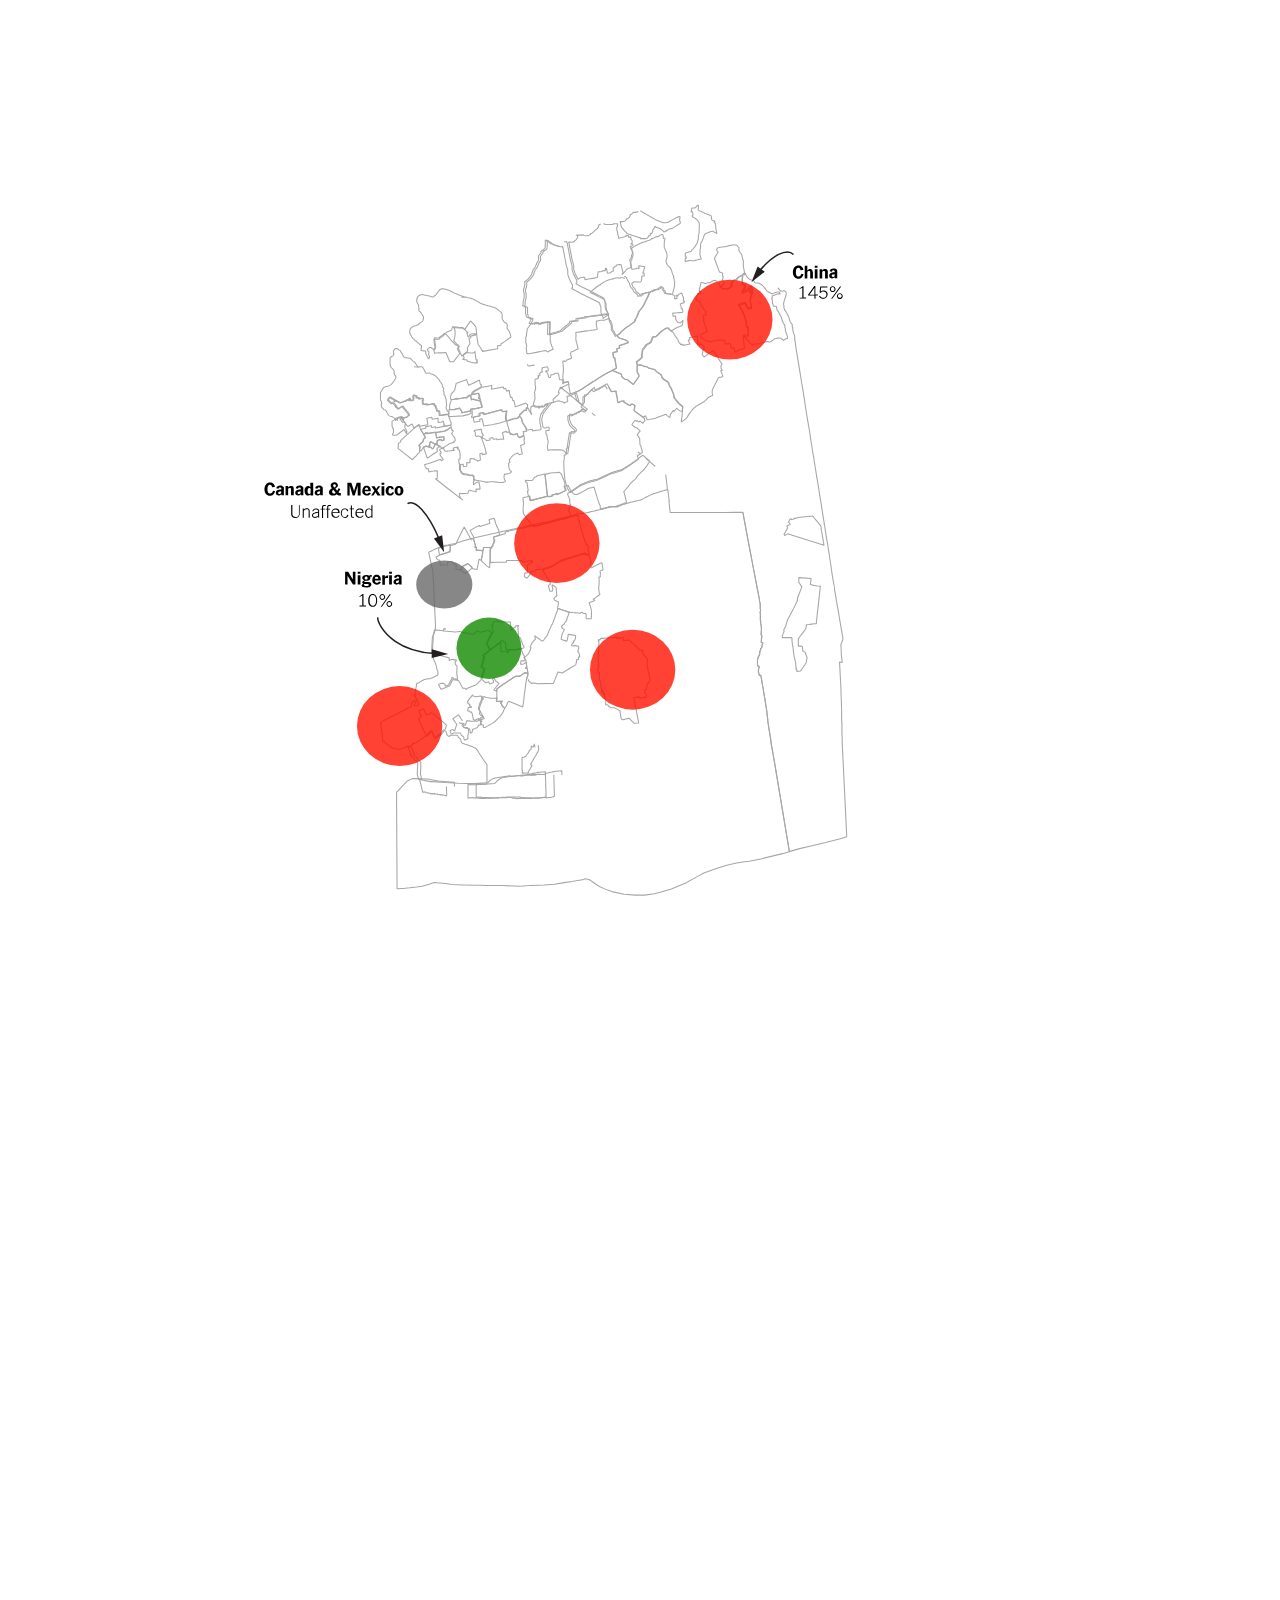
==== commit 3cccb946: "Update tariff.html" ====
--- a/tariff.html
+++ b/tariff.html
@@ -4,285 +4,302 @@
   <meta charset="UTF-8" />
   <title>Tariff Tooltip Map</title>
   <style>
+    @font-face {
+      font-family: 'Franklin';
+      src: url('./fonts/franklin-normal-700.ttf') format('truetype');
+      font-weight: 700;
+    }
+
+    body {
+      margin: 0;
+      font-family: 'Franklin', sans-serif;
+      height: 2500px;
+    }
+
+    .tooltip {
+      position: absolute;
+      background: rgba(255, 252, 252, 0.85);
+      color: rgb(0, 0, 0);
+      padding: 12px;
+      max-width: 300px;
+      font-style: normal;
+      font-weight: 300;
+      border-radius: 6px;
+      pointer-events: none;
+      display: none;
+      line-height: 1.4;
+      z-index: 9999;  
+    }
+
+    .tooltip strong {
+      font-weight: 900;
+    }
+
+    .tooltip em {
+      font-style: normal;
+      font-weight: 300;
+    }
+
+    svg {
+      width: 100%;
+      height: auto;
+      position: relative;
+    }
+
     
-    @font-face {
-        font-family: 'Franklin';
-        src: url('./fonts/franklin-normal-700.ttf') format('truetype');
-        font-weight: 700;
-      }
-
-      body {
-        margin: 0;
-        font-family: 'Franklin', sans-serif;
-        height: 2500px; 
-      }
-
-      .tooltip {
-        position: absolute;
-        background: rgba(255, 252, 252, 0.85);
-        color: rgb(0, 0, 0);
-        padding: 12px;
-        max-width: 300px;
-        font-style: normal;
-        font-weight: 300;
-        border-radius: 6px;
-        pointer-events: none;
-        display: none;
-        line-height: 1.4;
-        z-index: 9999;  
-      }
-
-      .tooltip strong {
-        font-weight: 900;
-      }
-
-      .tooltip em {
-        font-style: normal;
-        font-weight: 300;
-      }
-
-      svg {
-        width: 100%;
-        height: auto;
-        position: relative;
-      }
-
-      
-      .dot {
-        opacity: 0; 
-        transform: scale(0.3); 
-        transition: opacity 1.5s ease-out, transform 1.5s ease-out; 
-      }
-
-      .dot.in-view {
-        opacity: 1; 
-        transform: scale(1); 
-      }
-
-      .dot:nth-child(1) {
-        transition-delay: 0.3s;
-      }
-      .dot:nth-child(2) {
-        transition-delay: 0.6s;
-      }
-      .dot:nth-child(3) {
-        transition-delay: 0.9s;
-      }
-      .dot:nth-child(4) {
-        transition-delay: 1.2s;
-      }
-
-      .dot.stroked {
-        stroke: black; 
-        stroke-width: 1; 
-      }
-
-     
-      .article-container {
-        max-width: 800px; 
-        margin: 0 auto; 
-        padding: 0 20px; 
-        text-align: center; 
-      }
-
-      .article-container p {
-        text-align: justify; 
-        line-height: 1.6; 
-        font-size: 1.125rem; 
-      }
-    </style>
+    .dot {
+  opacity: 0; 
+  transform: scale(0.3); 
+  transition: opacity 1.5s ease-out, transform 1.5s ease-out; 
+}
+
+.dot.in-view {
+  opacity: 1; 
+  transform: scale(1);  
+}
+
+.dot:nth-child(1) {
+  transition-delay: 0.3s;
+}
+.dot:nth-child(2) {
+  transition-delay: 0.6s;
+}
+.dot:nth-child(3) {
+  transition-delay: 0.9s;
+}
+.dot:nth-child(4) {
+  transition-delay: 1.2s;
+}
+
+.dot.stroked {
+  stroke: black; 
+  stroke-width: 1; 
+}
+ </style>
 </head>
 <body>
-  <?xml version="1.0" encoding="UTF-8"?>
-  <svg xmlns="http://www.w3.org/2000/svg" xmlns:xlink="http://www.w3.org/1999/xlink" xmlns:cc="http://creativecommons.org/ns#" version="1.1" viewBox="0 0 841.7 595.2">
-    
-    <g id="Layer_1">
-      <g id="Layer_11" data-name="Layer_1">
-        <g opacity=".4">
-          <path d="M2.2-.5h842.7v594.1H2.2V-.5" vector-effect="none" fill="#fff" fill-rule="evenodd"/>
-          <path d="M25.6,0h795.8v595.8H25.6V0" vector-effect="none" fill="#fff" fill-rule="evenodd"/>
-          <rect x="0" y="8.6" width="795.9" height="595.7" fill-opacity="0"/>
-          <g>
-            <path d="M373.9,158.7h1.2l.2-.2h0v-.2h0v.6h0v.2h0c0,.1.1.1.1.1h0v-.2h.1l1,5,.8,4.3.5,2.6,1,3.5v2.5h0l.9,2.8.9,1.8,1,2h.2v.4h0c0,.1.1.1.1.1v1.7l-.3.2-.3.3h-.1l3.5,1.9,3.4,1.7,2,1h0l.9.5,2.7,1.3,2.7,1.4,2.6,1.3.8.5v.7c.1,0,.1.3.1.3h.1c0,.1.2.6.2.6l.2.4v.3c.1,0,.2.2.2.2h0v.4h0v1.1h0v1.4h0v.3h0v.6c.1,0,.4.9.4.9v.4c.1,0,.2.2.2.2v.2l.2.2.2.3.2.3v.2c.1,0,.2.2.2.2h0v.4h0v.7h-.1l-3.5.5-2.9.4-2.2.3-3.1.4-3.4.4.2.4-3,.4-2.6.3v1.2c.1,0,.2.2.2.2h-1.2c0,.1-.4.1-.4.1l-1.2.2h-.8c0,.1-.4.1-.4.1h-.4v.9c.1,0-1.9,1.7-1.9,1.7l-2.8,2.3-1.7,1.5-3,.9-3.4,1-1.6.5v-.5c-.1,0-.1-.2-.1-.2v-.3h0v-2.6c.1,0,.1-.1.1-.1h0v-1.4h0v-2.2h.1v-.6h.1v-.2h0c0-.1.2-.5.2-.5h0l-1.1.2-1.5.2-2,.3-2.1.9h-.1c0-.1-.1-.3-.1-.3h-.6l-.2.2h0l-.2-1.1-1.3.5-1.3.5-.3-.4-.6.3h-1c0-.1-.2-.1-.2-.1h0v-.4c.1,0,.3-.3.3-.3h0c0-.1.4-.9.4-.9v-.2c.1,0,.2-.3.2-.3l.2-.7v-.4h0v-.4h-.2l-.8.5h-.1v-.4l-.2-.2h-.1v-.2h-.9c0-.1-.3-.1-.3-.1v-.2h-.3v-.2h0v-.2h0c0-.1-.1-.1-.1-.1h0v-.2h0v-.2h-.2v-.6h0v-.3h0l-.3-.3h0v-.5h0v-1.7h0v-.2h0v-.8h0v-.2h0v-.6h0c0-.2-.2-.6-.2-.6h-.3c0-.1-.5-.3-.5-.3l-.3-.2h-.2l-.5-.2h0l.3-.6v-.5h.1v-.2h0v-.2h0v-.2h0v-1.1h0c0-.1.3-.7.3-.7h0v-.2h0v-.4c.1,0,.2-.2.2-.2v-.5c.1,0,.1-.2.1-.2h0v-.5h.1v-.3h0v-.7h0v-.2h0v-.2h0v-.2h0v-.7h0v-.4h0v-.2h0l-.2-.3h0c0-.1-.2-.3-.2-.3h0v-1.7h-.1c0-.1.5-1.1.5-1.1v-.2l.2-.3h0v-.5h0v-.3l.2-.8v-.2h0v-.4h0v-.7h0v-.7h-.1.3c0-.1.2-.3.2-.3h.1l.4-.3.3-.2.3-.3.5-.4.3-.4h0l.2-.2h.1v-.2h.2l.2-.4.2-.2.2-.2.2-.2h0v-.2l.3-.3.5-.8.2-.4.2-.4h0v-.2h0v-.3h0v-.3h.1c0-.1.2-.3.2-.3h0c0-.1.2-.5.2-.5h0v-.5l.4-.7h.1c0-.1.2-.3.2-.3l.2-.2.2-.2v-.2h.1l.2-.3h.2v-.2l.3-.6h0v-.3h.1v-.2l.4-.7v-.2l.3-.7.3-.7h0c0-.1.4-.5.4-.5h0l.2-.2h0c0-.1.1-.3.1-.3h0v-.2h.1v-.5h0v-.6h-.1v-.5h0v-.3h0v-.3h0v-.2h0v-.2h0v-.2h.1l.3-.4h0v-.2c.1,0,.3-.2.3-.2h0v-.2h0l.2-.2h.1c0-.1.4-.4.4-.4h.1c0-.1.1-.3.1-.3h0v-.2h0v-.2h.1v-.2h0c0-.1-.1-.3-.1-.3h0v-.2h0v.2h.1l.5-.4h0v-.4h.8c0-.1.3-.4.3-.4l.5-.5h.2c0-.1.1-.1.1-.1,0-.1.1-.2.1-.2h0v-.4h.2v-.8h0v-.3h0v-.5h0v-.2h.1v-.3h0v-.2h0v-1.4h0v-.3h0v-.4h0v-.3h0v-.3h0v-.2h.1l.4.2h.2c0,.1.2.3.2.3l.3.3.4.3.4.2h.2c0,.1.8.7.8.7h0l.6.4h.1l1,.5.5.2h.3c0,.1.8.4.8.4h.2c0,.1.3.1.3.1,0,.1,1,.4,1,.4l.6.2h.2" vector-effect="none" fill="#e5e5e5" fill-opacity="0" fill-rule="evenodd" stroke="#232323" stroke-linecap="square" stroke-linejoin="bevel" stroke-width=".7"/>
-            <path d="M442.6,329.4l.8,7.5h42.6c0-.1,5.3-.1,5.3-.1,0,.1,2,11,2,11l1.9,10,3.1,16.3,2.6,13.6,1.3,6.5v1.1c.1,0,.2.4.2.4v.3l.2.3h0v.3h0v.6c.1,0,.1.2.1.2h0v1.4h0v.5h0v.4h0v.7c.1,0,.2.3.2.3v.6h0v.4h0c0,.1-.2.4-.2.4h0v.2h0v.2h0v.3h0v.2h0v.4h.1v.8h0v.5h0v.6h0v.3h0v.2h0v.2h0v.3h0v.2h0v.2h0v.3h0v.3h0v.2h0v.2h0v.4c.1,0,.2.1.2.1h0v1.8h0v.2h0v.3h0l.2.2h0v.2h0v.2h.2v.9h0v.3h0v.3h0v.5c.1,0,.1.2.1.2v.4h0v1.1c-.1,0-.1.2-.1.2h0v1.3c-.1,0-.1.2-.1.2v.2h0v.8l.2.2h.1c0,.1.1.1.1.1h0v1.5h0v.3h-.2v.3h0v1.5c-.1,0-.1.2-.1.2-.1,0-.1.3-.1.3v.4h.2c0,.1.2.2.2.2h.6c0,.1.1.3.1.3v.4l-.3.2v.2l-.2.3v.4h0v1.2c-.1,0-.1.2-.1.2l-.2.2v.2c-.1,0-.3.2-.3.2l-.2.2h-.2v.9h.1v.3h-.4v.5h-.1c0,.2-.1.4-.1.4v.6h0v.5c-.1,0-.1.2-.1.2v.4h0v.4l-.2.2-.2.2-.2.2h0v.5h-.2c0,.1-.1.1-.1.1h0c0,.1-.1.1-.1.1v.5h0v.5l-.2.3-.2.4h0v2.6h0v1.3h0c0,.1.2.3.2.3h.3c0,.1.3.2.3.2h.2c0,.1.1.3.1.3v.6l-.2.2v.2h-.1v.9c-.1,0-.2.5-.2.5v1.4c.1,0,.3.4.3.4v.5c.1,0,.2.4.2.4v.4h0v.3h1.1c0-.1.2.8.2.8h0v.3h0c0,.1.2,1,.2,1l.3,2h0v.9c.1,0,.2.1.2.1h0v.6c.1,0,.8,3.7.8,3.7v.4h0v.2l.7,3.9.6,3.7.2,1.2h0v.3h0l.4,2.3.4,2.5v.5h0v.3h0v.2l.2,1.2.3,2.3h0v.5h0c0,.1.1.9.1.9h0c0,.1.1,1.1.1,1.1h0c0,.1.3,1.7.3,1.7h0v.5l.2.8h0v.3l.4,2.3h0v.8h.1l.8,4.8h0c0,.1.1.9.1.9h0l.2,1h0v.9l.6,3.2h0l.4,2.1,1.4,8.2h0l9.5,57v.6c0,0-4.5,1.3-4.5,1.3l-13.5,3.3-8.3,1.7-3.1.4-5.2.7-6.6,1.5-6.8,2.2-5,1.8-3.2,1.2-3.8,2-3.6,2-2.2,1.2-1.9,1.1-4,1.7-5.9,2.5-6.7,1.9-4.4,1.2-6.5.9h-6.3l-7.2-.6-8.1-1.7-4.7-1.8-3.5-1.6-2.5-1.6-2.8-2-1.4-1-2.8-.5h0l-.5.3-.3.2-3.8.7h-.7c0,0-2.9.7-2.9.7l-5.5.7-6.3,1.1-6.8.4-8.3.4h-2.1c0,0-6.3.5-6.3.5h0l-10.1-.5h-10.5l-5.3-.2h-9.8c0,0-1.3,0-1.3,0l-7.1-.4-4.3-.6-3.4-.4h-1.6c0,0-1.4-.3-1.4-.3h0l-1.6.2-2.6,1-4.8,1.3-3.4.5-4.7.5-4.2.4h-.9l-3.2.2v-1.5l-.3-55.1v-2.8h0v-4.1l4.9-5.2,1.1-1.2.8-.8,3.5-1.8h1l5.3.2-.4-1.2h0v-.2l-.5-1.7.3-7.4-.3-.6-.6-1-.7-.2-.4-.5-1.1-1.6-1.9-1.8.3-.2.4-.2-2.2-4.5h0l-1,.5-.5-.8h-.4c0,.1,0,0,0,0l-.2-.3-.8.4h0c0-.1-1.1.4-1.1.4l-2.7,1.2-1.1.4h-.4c0,.1-.2.2-.2.2h0v-.6l-4.1-.7-5-3.9h-1v-.5h0v-.3l-.2-1.7-.2-1.6v-1c-.1,0-.3-1.2-.3-1.2v-.8h-.1l-.5-4.3v-1.4h0v-.3h.2c0-.1.4-.3.4-.3l3.2-1.7,12.3-6.3,3.7-2,.9-2.6.3-.4.3-.3.3-.2h.4c0-.1.2-.1.2-.1h.8l.2.2h0v.2h0v.3h-.1c0,.1-.2.3-.2.3v.2c-.1,0-.3.2-.3.2v.2c-.1,0-.3.3-.3.3v.2c-.1,0-.2.2-.2.2v.6h0c0,.2.1.3.1.3h.5c0,.1.2.1.2.1l2-.5v-.2h0l-.2-.9-.3-1v-.4h-.1l-.2-.6-.4-.7-1.7-2.5.7-.6-.2-.6h0v-.8l.6-3.2.3-2v-.5l.2-.2.3-.3h.5c0-.1.3-.2.3-.2h.2l.3-.2.2-.2h.1v-.2h.3c0-.1.6-.5.6-.5l2.2-1.2,2.5-.4h1l.6-.2,1.1-.5,3.7-1.8v-2.3c-.1,0-.1-.4-.1-.4-.1,0-.4-.8-.4-.8h0l-.2-.3-.2-1v-.9c-.1,0-.5-1.2-.5-1.2v-.3l-.8-1.7-.7-1.6-.4-1.9h.4v-2.2l-.7-1.1.3-5.4.2-2.7v-1.1h0v-.3h0v-.2h0c0-.1.3-.9.3-.9v-.4c.1,0,.4-.7.4-.7v-.5c.1,0,.2-.3.2-.3v-.4l.2-.4.2-.8v-.7c.1,0,.1-.7.1-.7v-.2h.1v-.2h0v-1.4h0v-2c-.1,0-.1-.8-.1-.8l-.3-5-.2-4.5v-1.4l-.3-4.9v-.3l-.3-7-.5-9-2.1-9.9-.7-2.9h.1l.2-.2.4-.3.6-.3h.1l.4-.2.4-.2h.3c0-.1.6-.5.6-.5l.4-.2.4-.2.5-.2.5-.2.5-.2,1.2-.4.6-.2.5-.2h.4c0-.1,1.1-.5,1.1-.5l2-.7h.4c0-.1.4-.1.4-.1,0-.1,3.7-.8,3.7-.8h.7c0-.1.7-.3.7-.3l.8-.2,1-.3.6-.2h0l2.4-.7,2.3-.7,4.7-1.3.7-.2h0l1.4-.4,16.9-3.7,3.6-.8,16.3-3.6,1.2-.3h.6c0-.1.2-.2.2-.2l10-2,1.3-.3,1.1-.3h.3l.3-.2,1.7-.5.6-.2,1.1-.3h.6c0-.1.4-.1.4-.1l.4-.2h.4l.4-.2h.7l.4-.2h.4l.4-.2h.4l.7-.3h.5c0-.1.2-.2.2-.2h.5c0-.1.2-.2.2-.2h.6c0-.1.1-.2.1-.2l.6-.2h.5c0-.1.2-.1.2-.1l.7-.3h.2l1-.3,1.1-.3h.5l.6-.2h.6c0-.1.7-.1.7-.1,0-.1.2-.1.2-.1h.7c0-.1.2-.1.2-.1h.9c0-.1.6-.2.6-.2h.5c0-.1.1-.1.1-.1h1.1c0-.1.3-.1.3-.1l1.5-.5h.3l.5-.2h.3l.8-.2h.4l1.2-.4.6-.2h.4l.4-.2h1c0-.1.5-.2.5-.2l1-.2h.2l.7-.2.9-.2.7-.2h.1l.8-.3.7-.2.8-.2.8-.2h.5c0-.1.3-.1.3-.1h3.9l.5-.3h.1l.4-.2,1.6-.6,1.3-.5,1-.3.6-.2.9-.3h.4c0-.1.4-.2.4-.2h.2l1.5-.5.6-.2h.2l1.6-.4h.6c0-.1,1-.4,1-.4h.4l1.3-.4h.5c0-.1.3-.2.3-.2h.4c0-.1.4-.3.4-.3h.2l.4-.3.3-.2.4-.2.7-.4.3-.2.4-.2h.3c0-.1.4-.3.4-.3h.3c0-.1.2-.2.2-.2l.8-.4h.3c0-.1.5-.4.5-.4l.4-.2.7-.3.8-.3.8-.3.7-.2h0l.8-.3.8-.2h.4c0-.1.2-.2.2-.2l1.2-.4,1.9-.5h0l.9-.3h.1l.6-.2h.4c0-.1.1-.1.1-.1h.7c0-.1.1-.1.1-.1h.1l.9,7.6M355.7,509.3l-.3.2h-.4c0,.1-.3.2-.3.2h-3.5c0-.1-1.6-.3-1.6-.3h-.8c0,.1-2.3.3-2.3.3l-4.6.6-.8.2h-2.5c0-.1-.6-.3-.6-.3l-8.8,1.2-1.1.2-1.1.3-1.1.6-1,.7-1.5,1.5-.8.8-7.3.5h-5c0,0,0,1.7,0,1.7h0v6.6h0v.6h.2v.2h0v-.3h.7c0,0,.1,0,.1,0h.1c0,0,.2,0,.2,0h.7v.3h0v.2h0v-.5h.7c0,0,.4,0,.4,0h.2v.4h0c0,0,0-.1,0-.1h0c0,0,.1,0,.1,0h1.4v.4h0v-.2h.2c0,0,.4-.2.4-.2h.6c0,0,.1,0,.1,0h.4v.2h0v.3h0c0,0,0-.1,0-.1h0c0,0,.3,0,.3,0h1.1v.4h0v-.2h.5c0,0,.2,0,.2,0h.9c0,0,.2,0,.2,0h1.5c0,0,.1,0,.1,0h1.7c0,0,.6,0,.6,0h.7c0,0,.1,0,.1,0h.5c0,0,.9,0,.9,0,0,0,.2,0,.2,0h1.7c0,0,.5,0,.5,0h.9c0,0,.1,0,.1,0h.4l.7-.3h5.6c0,0,.4,0,.4,0h2.6l.3.3h.1c0,0,.2,0,.2,0h1.9c0,0,.2.2.2.2h.2c0,0,.3,0,.3,0h.6c0,0,.1,0,.1,0h.6c0,0,.5,0,.5,0h0c0,0,.1,0,.1,0h1.2l.3-.2h.7c0,0,.1,0,.1,0h2.4c0,0,.5,0,.5,0h1.3c0,0,.3,0,.3,0h1.6l.6-.2h1.5c0,0,.5,0,.5,0,0,0,.4,0,.4,0h.5v.3h.8c0,0,.7-.3.7-.3h1.9c0,0,1.1-.4,1.1-.4l1-.3v-.8h0l-.4-13h0v-.2h0v-2.4h-1.7c0,.1-.7.1-.7.1l-1.4.2h-1.1c0,.1-.6.1-.6.1,0,.1-.9.3-.9.3l-1.1.2-1.6.4-1,.2h-.6c0,.1-.4.5-.4.5" vector-effect="none" fill="#e5e5e5" fill-opacity="0" fill-rule="evenodd" stroke="#232323" stroke-linecap="square" stroke-linejoin="bevel" stroke-width=".7"/>
-            <path d="M366.8,509.8h0c0,.1.4,13.1.4,13.1h0v.8l-1,.3-1.1.3h-.5c0,0-.2,0-.2,0h-1.1l-.7.2h-.6c0,0-.2,0-.2,0h0v-.2h-.5c0,0-.4,0-.4,0h-.5c0,0-.5,0-.5,0h-.4c0,0-.2,0-.2,0h-1c0,0-.6.2-.6.2h-2c0,0-1.2,0-1.2,0h-.4c0,0-.4,0-.4,0h-1.6c0,0-.1,0-.1,0h-.1c0,0-.2-.2-.2-.2h-2c0,0-.5,0-.5,0h-1.3c0,0-.2,0-.2,0h-.3c0,0-.2,0-.2,0,0,0-.3-.2-.3-.2h-1.9c0,0-.3-.3-.3-.3h-3.5c0,0-.2,0-.2,0h-1.4c0,0-.9,0-.9,0h-2.6l-.7.2h-2.7c0,0-.3,0-.3,0h-1.7c0,0-.3.2-.3.2h-.3c0,0-.1,0-.1,0h-.2l-.2-.2h-1.6c0,0-.4,0-.4,0h-1.7c0,0-.3,0-.3,0h-.3l-.3-.2h-.8v.2h-.4v.3h-.1v-.3h0v-.2h-1.4v.2h0c0,0,0-.1,0-.1h0v-.2h-1.5c0,0-.2,0-.2,0h0v.3h0v-.4h-1.5v.2h0v-.3h0c0,0-.2,0-.2,0h-.8c0,0-.1,0-.1,0h-.2v.4h0c0,0,0,0,0,0h0v-.4h-.3c0,0-.2,0-.2,0h-.6c0,0-.2,0-.2,0h0c0,0-.2,0-.2,0h-.2v.2h-.2v-.2h-.2v-.6h0v-6.5h0v-1.8h0l4.2.2h.8l7.3-.5.8-.8,1.5-1.5,1-.7,1.1-.6,1.1-.3,1.1-.2,8.8-1.2h.6c0,.1.7.3.7.3h.9c0,.1.9,0,.9,0l.8-.2,4.6-.6,2.3-.2h.8c0-.1,1.6,0,1.6,0h1.5c0,.1,1,.1,1,.1h1.3c0-.1.4-.1.4-.1,0-.1.3-.3.3-.3l.4-.4h.6c0-.1,1-.3,1-.3l1.6-.4,1.1-.2.9-.2h.6c0-.1.6-.2.6-.2h.5l1.4-.2h.7l1.6-.2v2.3h0" vector-effect="none" fill="#e5e5e5" fill-opacity="0" fill-rule="evenodd" stroke="#232323" stroke-linecap="square" stroke-linejoin="bevel" stroke-width=".7"/>
-            <path d="M479.7,336.8h11.6l2,10.9,1.9,10,3.1,16.3,2.6,13.6,1.3,6.5v1.1c.1,0,.2.4.2.4v.3l.2.3h0v.3h0v.6c.1,0,.1.2.1.2h0v1.4h0v.5h0v.4h0v.7c.1,0,.2.3.2.3v.6h0v.4h0c0,.1-.2.4-.2.4h0v.2h0v.2h0v.3h0v.2h0v.4h.1v.8h0v.5h0v.6h0v.3h0v.2h0v.2h0v.3h0v.2h0v.2h0v.3h0v.3h0v.2h0v.2h0v.4c.1,0,.2.1.2.1h0v1.8h0v.2h0v.3h0l.2.2h0v.2h0v.2h.2v.9h0v.3h0v.3h0v.5c.1,0,.1.2.1.2v.4h0v1.1c-.1,0-.1.2-.1.2h0v1.3c-.1,0-.1.2-.1.2v.2h0v.8l.2.2h.1c0,.1.1.1.1.1h0v1.5h0v.3h-.2v.3h0v1.5c-.1,0-.1.2-.1.2-.1,0-.1.3-.1.3v.4h.2c0,.1.2.2.2.2h.6c0,.1.1.3.1.3v.4l-.3.2v.2l-.2.3v.4h0v1.2c-.1,0-.1.2-.1.2l-.2.2v.2c-.1,0-.3.2-.3.2l-.2.2h-.2v.9h.1v.3h-.4v.5h-.1c0,.2-.1.4-.1.4v.6h0v.5c-.1,0-.1.2-.1.2v.4h0v.4l-.2.2-.2.2-.2.2h0v.5h-.2c0,.1-.1.1-.1.1h0c0,.1-.1.1-.1.1v.5h0v.5l-.2.3-.2.4h0v2.6h0v1.3h0c0,.1.2.3.2.3h.3c0,.1.3.2.3.2h.2c0,.1.1.3.1.3v.6l-.2.2v.2h-.1v.9c-.1,0-.2.5-.2.5v1.4c.1,0,.3.4.3.4v.5c.1,0,.2.4.2.4v.4h0v.3h1.1c0-.1.2.8.2.8h0v.3h0c0,.1.2,1,.2,1l.3,2h0v.9c.1,0,.2.1.2.1h0v.6c.1,0,.8,3.7.8,3.7v.4h0v.2l.7,3.9.6,3.7.2,1.2h0v.3h0l.4,2.3.4,2.5v.5h0v.3h0v.2l.2,1.2.3,2.3h0v.5h0c0,.1.1.9.1.9h0c0,.1.1,1.1.1,1.1h0c0,.1.3,1.7.3,1.7h0v.5l.2.8h0v.3l.4,2.3h0v.8h.1l.8,4.8h0c0,.1.1.9.1.9h0l.2,1h0v.9l.6,3.2h0l.4,2.1,1.4,8.2h0l9.5,57v.6c0,0,6.9-2,6.9-2l8-1.9,9.1-2.2,9.6-2.4,1.2-.4,3-.9v-1.5l-2.4-49.5-.5-10.1h0v-.2h0v-.4h0v-2.7l-.2-3.4h0v-1.4h0v-1h0v-.4h0v-.2h0v-2h0v-2l-.2-2h0v-.9h0v-4.1h0v-1h0v-.7h0v-2.3h0v-1.8l-.3-6.5h0v-.9h0v-.9h0v-.2l-.2-4.4-.3-5.4-.2-4.1h0l-.3-5.1h.2l1.6.4h0l-.2-1.5v-1.2c0,0-.2-.1-.2-.1h0v-1.1l-.2-.7h0v-1.9c0,0,0-.5,0-.5h0v-3.3h0v-1c0,0,0-.4,0-.4h0v-.2h0c0-.1.3-.9.3-.9l.5-1.4.2-.5.2-.4v-1.2h0l-.3-1.7-1.3-7.5-.6-3.5h0c0-.1-1-6.1-1-6.1l-.2-1.1-.3-1.5-.5-2.9-.3-1.6v-.5l-.5-2.7-.2-1.1-.2-1v-.6c0,0,0-.3,0-.3h0v-.8c0,0-1.5-8.5-1.5-8.5l-.3-2-.3-2.1v-.9c0,0-.5-2.7-.5-2.7l-.4-2.5v-.3l-.2-.7-.2-1.6h0v-.8c0,0-.2-.8-.2-.8l-.5-3-.4-2.7h0l-.3-1.6h0l-.7-4.2-.2-1.2-.6-3.8v-.5l-.3-1.4-.2-1.5-.7-4.1-.5-3.2-.5-3.4-.2-1v-.2h0v-.3l-.3-1.3v-.6h0c0-.1-.2-1.3-.2-1.3l-.4-2.3h0v-.2l-.9-5.9-.7-4.3h0l-.3-1.5-.3-2-.8-5.1-1.2-7.5-.6-3.4-.7-4.6-.3-1.6-.5-3.3v-.3h0c0-.1-.4-2.7-.4-2.7l-.4-2.2-.8-4.8-.8-4.7-.8-5.2-.2-1.2-.2-1.5v-.4l-.7-4.1h0c0-.1-.5-3.3-.5-3.3l-.2-1.1-1-5.9-.8-5-.8-5-.9-5.4-.2-1.3-.4-2.2-.4-2.7-.2-1.5v-.6l-.5-2.4v-.4h0v-.4h0v-1.8c0,0,0-.3,0-.3,0,0-.2-.2-.2-.2h0l-.2-.6v-.2l-.2-.2-.2-.5h0v-.2h0v-.6c0,0-.3-.6-.3-.6v-.7c0,0,0-.3,0-.3h0v-1.1c0,0-.3-.4-.3-.4v-.8h0v-.5h0c0-.1,0-.3,0-.3h0c0-.1-.6-.7-.6-.7l-.2-.4-.3-.6-.3-.7-.3-.7v-.4c0,0-.2-.2-.2-.2v-.5c0,0,0-.5,0-.5,0,0-.3-.5-.3-.5h0l-.3-.5-.2-.4v-.3c0,0-.3-.3-.3-.3l-.2-.4v-.2l-.3-.4-.5-.9v-.2c0,0-.2-.1-.2-.1l-.6-.5v-.2h0v-.8c0,0-.3-.3-.3-.3h0v-.2h0v-1h0v-.3l-.2-.5v-1.3l.2-.4v-.2l.2-.8.3-1,.2-.6.2-.4.6-2.1v-1.3c0,0,0-.7,0-.7l-.6-.2h0l-.2-.2h0v-.2h-1.1c0,.1-1.8.3-1.8.3h0l-1.4-2M440.5,312.3l.6,5,.2,1.5.3,3.1M427.7,301.5l2.1,1.8,3.5,3M422.5,297.1l1.3,1.1M392.2,271.7l1.6,1.3M385.7,266.4l-13.5-11.3.4.3,1.7,1.4,3,2.2.2.2M353.9,239.9l-4,.6h.8c0-.1.1-.1.1-.1h.2M349.6,239.7v.4M403.2,206.2l-3.5.5-2.9.4-2.2.3-3.1.4-3.4.4.2.4-3,.4-2.6.3v1.2c.1,0,.2.2.2.2h-1.2c0,.1-.4.1-.4.1l-1.2.2h-.8c0,.1-.4.1-.4.1h-.4v.9c.1,0-1.9,1.7-1.9,1.7l-2.8,2.3-1.7,1.5-3,.9-3.4,1-1.6.5v-.5c-.1,0-.1-.2-.1-.2v-.3h0v-2.6c.1,0,.1-.1.1-.1h0v-1.4h0v-2.2h.1v-.6h.1v-.2h0c0-.1.2-.5.2-.5h0l-1.1.2-1.5.2-2,.3-2.1.9h-.1c0-.1-.1-.3-.1-.3h-.6l-.2.2h0l-.2-1.1-1.3.5-1.3.5-.3-.4-.6.3h-1c0-.1-.2-.1-.2-.1h0v-.4c.1,0,.3-.3.3-.3h0c0-.1.4-.9.4-.9v-.2c.1,0,.2-.3.2-.3l.2-.7v-.4h0v-.4h-.2l-.8.5h-.1v-.4l-.2-.2h-.1v-.2h-.9c0-.1-.3-.1-.3-.1v-.2h-.3v-.2h0v-.2h0c0-.1-.1-.1-.1-.1h0v-.2h0v-.2h-.2v-.6h0v-.3h0l-.3-.3h0v-.5h0v-1.7h0v-.2h0v-.8h0v-.2h0v-.6h0c0-.2-.2-.6-.2-.6h-.3c0-.1-.5-.3-.5-.3l-.3-.2h-.2l-.5-.2h0l.3-.6v-.5h.1v-.2h0v-.2h0v-.2h0v-1.1h0c0-.1.3-.7.3-.7h0v-.2h0v-.4c.1,0,.2-.2.2-.2v-.5c.1,0,.1-.2.1-.2h0v-.5h.1v-.3h0v-.7h0v-.2h0v-.2h0v-.2h0v-.7h0v-.4h0v-.2h0l-.2-.3h0c0-.1-.2-.3-.2-.3h0v-1.7h-.1c0-.1.5-1.1.5-1.1v-.2l.2-.3h0v-.5h0v-.3l.2-.8v-.2h0v-.4h0v-.7h0v-.7h-.1.3c0-.1.2-.3.2-.3h.1l.4-.3.3-.2.3-.3.5-.4.3-.4h0l.2-.2h.1v-.2h.2l.2-.4.2-.2.2-.2.2-.2h0v-.2l.3-.3.5-.8.2-.4.2-.4h0v-.2h0v-.3h0v-.3h.1c0-.1.2-.3.2-.3h0c0-.1.2-.5.2-.5h0v-.5l.4-.7h.1c0-.1.2-.3.2-.3l.2-.2.2-.2v-.2h.1l.2-.3h.2v-.2l.3-.6h0v-.3h.1v-.2l.4-.7v-.2l.3-.7.3-.7h0c0-.1.4-.5.4-.5h0l.2-.2h0c0-.1.1-.3.1-.3h0v-.2h.1v-.5h0v-.6h-.1v-.5h0v-.6h0v-.2h0v-.2h0v-.2h.1l.3-.4h0v-.2c.1,0,.3-.2.3-.2h0v-.2h0l.2-.2h.1c0-.1.4-.4.4-.4h.1c0-.1.1-.3.1-.3h0v-.2h0v-.2h.1v-.2h0c0-.1-.1-.3-.1-.3h0v-.2h0v.2h.1l.5-.4h0v-.4h.8c0-.1.3-.4.3-.4l.5-.5h.2c0-.1.1-.1.1-.1,0-.1.1-.2.1-.2h0v-.4h.2v-.8h0v-.3h0v-.5h0v-.2h.1v-.3h0v-.2h0v-1.4h0v-.3h0v-.4h0v-.3h0v-.3h0v-.2h.1l.4.2h.2c0,.1.2.3.2.3l.3.3.4.3.4.2h.2c0,.1.8.7.8.7h0l.6.4h.1l1,.5.5.2h.3c0,.1.8.4.8.4h.2c0,.1.3.1.3.1,0,.1,1,.4,1,.4l.6.2h1.4l.2-.2h0v-.2h0v.6h0v.2h0c0,.1.1.1.1.1h0v-.2h.1l1,5,.8,4.3.5,2.6,1,3.5v2.5h0l.9,2.8.9,1.8,1,2h.2v.4h0c0,.1.1.1.1.1v1.7l-.3.2-.3.3h-.1l3.5,1.9,3.4,1.7,2,1h0l.9.5,2.7,1.3,2.7,1.4,2.6,1.3.8.5v.7c.1,0,.1.3.1.3h.1c0,.1.2.6.2.6l.2.4v.3c.1,0,.2.2.2.2h0v.4h0v1.1h0v1.4h0v.3h0v.6c.1,0,.4.9.4.9v.4c.1,0,.2.2.2.2v.2l.2.2.2.3.2.3v.2c.1,0,.2.2.2.2h0v.4h0v.7h-.1l4.1-3Z" fill="#e5e5e5" fill-opacity="0" fill-rule="evenodd" stroke="#232323" stroke-linecap="square" stroke-linejoin="bevel" stroke-width=".7"/>
-          </g>
-          <g>
-            <path d="M296.1,517.7l.2,5.1h0v.5h-1.3v.2h0c0,0,0,0,0,0v-.4h0c0,0-.5,0-.5,0,0,0-.2,0-.2,0h-.8c0,0-.2,0-.2,0h0v.3h0v-.5h-1.2v.4h0v-.4h0v-.2h-1.9v.3h0v-.5h0v-.2h-.9c0,0-.1,0-.1,0h-.7v.3h0c0,0,0-.3,0-.3v-.2h0c0,0-.5,0-.5,0h-.2l-.3.2h-.5v.3h0v-.4h0c0,0-.3,0-.3,0h-.8v.2h0v.2h-.1v-.5h0v-.2h-1.5v.2c-.1,0-.1,0-.1,0h0v-.2h0v-.3h0c0,0-.1,0-.1,0h-1.5v.2h0v.2h0v-.8h-.3c0,0-.2,0-.2,0h-.5c0,0-.6,0-.6,0h-.5c0,0-.3-1.1-.3-1.1h0l-1.6-6.6h0c0,0-.2-1.1-.2-1.1h0l5.3.2,7.7,1.5h1.2l8.7.7h0v2.3h.1" vector-effect="none" fill="#b7beb6" fill-opacity="0" fill-rule="evenodd" stroke="#232323" stroke-linecap="square" stroke-linejoin="bevel" stroke-width=".7"/>
-            <path d="M314.9,231l.3,2.6.4,2.7h.9v.3h-.2v.6h-.3v.4h.4v.8c.1,0-1.6,0-1.6,0,0,.1-.2.1-.2.1h-.2l-2.7-.7-1.6-.4h-.1v-.2c-.1,0-.3-.4-.3-.4v-.2c-.1,0-.3-.1-.3-.1h-.4c0-.1-.4-.1-.4-.1h-.3c0-.1-.3-.1-.3-.1h-.3c0-.1-.3-.1-.3-.1h-.6c0,.1.2-.2.2-.2l.3-.3.2-.2.2-.2v-.2c.1,0,.1-.2.1-.2v-.2h-.3c0-.1-.1-.3-.1-.3v-.2c-.1,0-.2-.3-.2-.3v-.2h0v-.2h0c0-.1.3-.3.3-.3l.4-.4.4-.3.4-.3h.3c0-.1.2-.2.2-.2v-.2c.1,0,.2-.2.2-.2h0l2.7.3h1.4l.4-.2h.4c0-.1.3-.3.3-.3h.2" vector-effect="none" fill="#b7beb6" fill-opacity="0" fill-rule="evenodd" stroke="#232323" stroke-linecap="square" stroke-linejoin="bevel" stroke-width=".7"/>
-            <path d="M424.1,138.4h.2c0,.1.1.1.1.1h.3v.2c.1,0,.7.4.7.4l.9.5,1.8,1.1.3.2.7.4.4.2,1,.6.9.5.8.5.7.4.5.3.3.2.4.2.9.4.5.2,1.5.6.5.2.6.2h.3l.7.2h1.8c0-.1.2-.1.2-.1h.3l.4-.2h.5c0-.1.7-.5.7-.5l.5-.3.7-.4h0l.5-.3.4-.2.3-.2.6-.3.5-.3h.2l.6-.4.6-.3h.2l.4-.3h.6c0-.1.5-.2.5-.2h.2l.2.8h-.2l-.2,1.4.6,2-.3.3-4.6,2.9-.5.3-.3.2h-.3l-.7.2h-.6c0,.1-2.8,1.7-2.8,1.7h-.2c0,.1-.2.1-.2.1,0,.1-.2.2-.2.2h-.2l-.2-.2-.2-.3-.2-.2h-.1c0-.1-.1-.2-.1-.2h-.1l-.2-.2h-.2c0-.1-.1-.1-.1-.1h0v-.3h-.4c0-.1-.1-.3-.1-.3l-.5-.3h-.1l-.2-.2h-.5c0-.1-.4-.3-.4-.3h-.1l-.5-.2-.6-.2h-.2l-.3-.2h-.2v-.2l-.2-.3h-.2c0,.1-.2.5-.2.5h0c0,.1-.2.5-.2.5v.2c-.1,0-.3.2-.3.2l-.2.2v.2c-.1,0-.2.2-.2.2l-.2.3-.2.3h0v.2h0v.7l-.2.3v.2l-.2.2h0c0,.1-.2.4-.2.4v.2h-.7l-.3-.2h0v1.2h-.1v.4h-.5c0,.1-.2.1-.2.1h-.5v.7c.1,0-.9.9-.9.9l-1.1.2h-3.3v-.4h0v-.3h0c0-.1-.7-.1-.7-.1h-.2l-1.3-.5h-.2l-3-.9-2.4-.8-.8-.3-.5-.6h-.1c0-.1-.1-.2-.1-.2l-.3-.3h0l-.8-.9-2-2.3-.3-1.3-.4-2.1h0v-.2h1.5l.8-.2h.5c0-.1.3-.3.3-.3l.2-.2.2-.2h0v-.2h.2c0-.1.2-.3.2-.3h.1v-.2h0v-.2h.3v-.2h.4l.4-.3h.3l.3-.3.3-.2h.1v-.2l.2-.4v-.3c.1,0,.2-.1.2-.1v-.2h0v-.3h0v-.4h-.2.4l.5-.2h0l.5-.3.2-.2.3-.2h0v-.2h.1v-.2h.1c0-.1.1-.1.1-.1h1.8c0-.1.2-.1.2-.1h0c0-.1.3-.1.3-.1h0l.7-.3h0v.2h0" vector-effect="none" fill="#b7beb6" fill-opacity="0" fill-rule="evenodd" stroke="#232323" stroke-linecap="square" stroke-linejoin="bevel" stroke-width=".7"/>
-            <path d="M293.1,364.3l-1.6.5-.7-4.3h0l1.1-.4,2-.7h.4c0-.1.4-.1.4-.1,0-.1,3.7-.8,3.7-.8h0l.2,1.4-.2,2.7-2.8.9-2.7.9" vector-effect="none" fill="#b7beb6" fill-opacity="0" fill-rule="evenodd" stroke="#232323" stroke-linecap="square" stroke-linejoin="bevel" stroke-width=".7"/>
-            <path d="M437.4,246.6h.1c0-.1.2.2.2.2h0c0,.1.1.4.1.4h0v.8h.1l.3.4.3.4.3.3.2.2.2.2.4.3.8.4.9.6.6.5.3.4v.2c.1,0,.3.5.3.5v.5c.1,0,.2.4.2.4v.4c.1,0,.3.3.3.3l.2.3.2.3.2.2.2.3v.2h.2v.3c.1,0,.2.3.2.3v.3c.1,0,.3.4.3.4v.3c.1,0,.3.4.3.4l.5,1.2.3,1.1.2,1v.5l.6.9,1.2,1.6,1.4,1.6.7.6.9.8,1,.7-.3,3.2-1.5-.6-.7-.4-.6-.5-.3-.3-.5-.4-1.7,2.1-.2-.3-.3-.4-2,2.8h0v.4l-.2,1.4-.6-.3-.7-.4-.6-.5-.4-.4-.3-.4-5,1.8-2.1.8-2,.5h-.5c0,.1-2.8.4-2.8.4l-1.2-2.6-1.4,1-6-4.4v-.2c.1,0,.4-1.7.4-1.7l.2-1.5-1.5-.7-.4-.2-.2.4-.4-.2-.5.9h-.3c0-.1-.6-.4-.6-.4l-.9-.6-2.3-1.3v-.8h-1.8c0,.1-.5.3-.5.3l-.4.2h-.2l-.3.3h-.8c0,.1-.4-1.2-.4-1.2v-.9l-.9-4.5v-.7c-.1,0-3.1.3-3.1.3l-1.7-3-1.2-2.1-2.4,1.3-1.4.8-2,1-2.1.9v-.2l-.2-.3v-.3c-.1,0-.2-.3-.2-.3v-.2l-.2-.2v-.2c-.1,0-1.7,1.7-1.7,1.7l-1.6,1.7h0c0,.1-1.1,1.2-1.1,1.2l-2,.4v4.6c.1,0-1.2,2.1-1.2,2.1h0l-3.9-3.3h0l-1.5-4.9h0l.6-.3.7-.2h.4c0-.1.8-.5.8-.5l.7-.3.7-.4.5-.3,1-.6,2.2-1.5,1.7-1.1,1.5-1,1.2-.8,1-.6,1.8-1.1,1.5-1,1.6-1,1.5-.9,1-.6,1.3-.7,1.3-.7.6-.3.8-.4.8-.4.3.2h.3c0,.1.4.3.4.3l.5.2h.1l1.2.5.9.4,1.5.7h.3c0,.1.2.3.2.3v.2c.1,0,.2.2.2.2v1c.1,0,.1.2.1.2.1,0,.3.2.3.2l.2.2.3.3.4.3.3.2.3.2.3.2.4.2h1.2l.3.3.5.4.9.7,2.2,1.8.4-.5.2-.3.2-.3v-.2c.1,0,.6-.6.6-.6l.3-.4.4-.6.3-.4.5-.7.8-1.2v-.2h0v-.8l-.2-.3-.4-.8-.2-.3v-.2c-.1,0-.2-.2-.2-.2v-.4c-.1,0-.2-.3-.2-.3v-2.6l.2-1.7h.1l1.1.2h1.2l.5.3.6.3h.3c0,.1.5.3.5.3h.5c0,.1.3.1.3.1h.3c0,.1.2.1.2.1h.6c0,.1.3.3.3.3h.2v.2l.2.2h.2c0,.1.1.2.1.2h.3c0,.1.2.1.2.1h.3c0,.1.2.1.2.1l.5.2.7.2.9.2h.2l.5.2h.2l.3.2h0c0,.1.1.1.1.1v.2c.1,0,.3.2.3.2l.3.4h.1v.2h.2c0,.1.4.4.4.4l1.2.8,1.1.8h.2" vector-effect="none" fill="#b7beb6" fill-opacity="0" fill-rule="evenodd" stroke="#232323" stroke-linecap="square" stroke-linejoin="bevel" stroke-width=".7"/>
-            <path d="M283,469.8l.2.5,2.3-1,1.2-.5,1.6,1.3,3.6,3.1,1.2,1,.4.4h.1l.7.7.6.5.8.7.3.3h.2c0,.1-.5,1.5-.5,1.5l-.7,1.9-.3.4-1,1.2-1.3,1.5-.6.5-3.1,2v-.2c-.1,0-.9-1.8-.9-1.8l-.3-.8-.2-.5-.3-.7-.3-.7h0c0-.1-2.4,2.2-2.4,2.2l-1.1,1-2.1-4-1.8-3.7h0c0-.1-.2-.4-.2-.4l-1.2-3.6.7-.3v-.4c-.1,0,.7-.3.7-.3h0l.5-.2h0v-.3c-.1,0-.1-.3-.1-.3-.1,0-.4.1-.4.1l-1.2-3-.2-.5,1.5-.5.5-.2h.3c0-.1.2-.3.2-.3h.1c0-.1.1-.2.1-.2h.4l.2.4,1.5,3.3" vector-effect="none" fill="#b7beb6" fill-opacity="0" fill-rule="evenodd" stroke="#232323" stroke-linecap="square" stroke-linejoin="bevel" stroke-width=".7"/>
-            <path d="M464,138.8l.9.5.4.2h.2c0,.1.3.1.3.1,0,.1.5.4.5.4h.5c0,.1.3.2.3.2l.8.3h.2l.3.2h.2c0,.1.3.3.3.3h.4c0,.1.4.1.4.1h0v.2h.1c0,.1.2.1.2.1h.2v.2h.1c0,.1.1.1.1.1h0l.2.8v1.1c.1,0,.1.4.1.4v.2c.1,0,.1.2.1.2h.3c0,.1.6.4.6.4h.2l.6.2h.3v.7h-.4v.5h.3l.2.2h.2c0,.1.1.3.1.3h0v.2h0v.5l.2.5v.3h0v1.2l.4,2.2.3,1.2h0v.3h0c0,.1-.1.1-.1.1h-.1l-.3-.2-1-.6-.6-.4h-.1c0-.1-.1-.2-.1-.2h-1.6c0,.1-.2.1-.2.1l-.2.2-.3.2-.4.2h-.3c0,.1-.4.2-.4.2l-.4.2h-.2l-.5.2-.6.3-.3.2-.3.2-.2.3-.2.5v.3l-.2.5v.3c-.1,0-.4.9-.4.9v.3c-.1,0-.3.3-.3.3l-.2.6v.2l-.3.3v.3c-.1,0-.3.3-.3.3l-.4.5h0v.8c-.1,0-.2.2-.2.2v1.8h0v.5h0c0,.1-.2.5-.2.5v.4c-.1,0-.1.2-.1.2v.2h0v.3h0v1.8c-.1,0-.1.8-.1.8v.5c.1,0,.2.2.2.2v.3h.1v.4c.1,0,.3.5.3.5v.2l.2.6v.6h-1.7c0,.1-.2.1-.2.1l-.4.2-.6.2h-.4l-.3.2h-.2c0,.1-.6.3-.6.3h-1.6l-.8-.2h-1.2c0,.1-.3.1-.3.1h-.3c0,.1-.3.3-.3.3h-1c0,.1-.2.2-.2.2h-.3v-.2h0v-.6c-.1,0-.1-.4-.1-.4v-.2h0v-.3h0c0-.1.2-.2.2-.2h.5v-.2h0v-.4h0v-.4h-.1c0-.1-.1-.1-.1-.1h-.4v-.4h0v-.8h0v-.2h0v-.9c.1,0,.3-.2.3-.2h0l.2-.2h.3l1-.3.5-.2h.5c0-.1.5-.3.5-.3l.5-.2h.2v-.2h0c0-.1.2-.4.2-.4l.2-.3.4-.3.3-.3.4-.5.3-.4.5-.6.3-.5.5-.8.2-.3.3-.3v-.3c.1,0,.2-.2.2-.2l.4-1.3v-.2l.2-.8h0v-.5c.1,0,.1-.2.1-.2v-.3c.1,0,.1-.8.1-.8v-1.4c.1,0,.2-.2.2-.2l.2-.6v-.6c.1,0,.1-.2.1-.2h0v-1.4h0v-1.1h0v-.5c.1,0,.1-.4.1-.4v-2.4l-.2-.3v-.3l-.3-.4-.2-.3-.2-.3-.3-.4-.3-.3-.2-.2h0v-.2c-.1,0-.6-.4-.6-.4l-.6-.3-.9-.6-.7-.4h-.1v-.2h0v-.5h0c0-.1.4-.3.4-.3h0v-.4h0v-.2h-.1v-1.3h-.1c0-.1-.1-.3-.1-.3h-.7l-.3-.4h0l.2-.2v-.2c.1,0,.2-.2.2-.2v-1.1h.1v-.2h.1c0-.1.2-.3.2-.3h1.7l.5-.3h.1l.2-.2.2-.2v-.2c.1,0,.3-.3.3-.3v-.2c.1,0,.3-.2.3-.2l.4-.2h.3v.2h.1v1.2h0v.8h-.1v.6h0v.2h.1c0,.1.2.3.2.3l.3.2.7.4h0" vector-effect="none" fill="#b7beb6" fill-opacity="0" fill-rule="evenodd" stroke="#232323" stroke-linecap="square" stroke-linejoin="bevel" stroke-width=".7"/>
-            <path d="M492.7,180v.2h-1l-.3.2-.4.3-1.9,1-1.2.9-1.1,1.6-.6-.8-.6.7-2.1,2.2.9,1.2-.3.4-.6.5h-.2l-.2.2-.3.3-.6.4-.9.6-1-.3-1-.3-1,.4h-.1v-.3c-.1,0-.3-.2-.3-.2h-.2c0-.1-.2-.3-.2-.3l-.2-.2-.2-.3v-.2l-.2-.3h0v-.5h.6l.2-.2.3-.3.3-.3.3-.3v-.2c.1,0,.2-.2.2-.2v-.2h0v-.4c-.1,0-.3-.3-.3-.3v-.2c-.1,0-.2-.2-.2-.2v-.2h0c0-.1-.2-.3-.2-.3v-.2c-.1,0-.3-.2-.3-.2v-.5l.3-.3h0v-.8c.1,0,.2-.3.2-.3h0v-.3h0v-.3h-.4v-1.7h0v-.3h-.1l-1.2-.5h-.3c0-.1-.5-.3-.5-.3l-3.2-8.8.4-1.1,1.9-2.9h0c0-.1-.2-.3-.2-.3v-.2h-.2v-.3c-.1,0-.1-.3-.1-.3-.1,0-.3-.3-.3-.3l-.3-.5,1.4-1.4h0l3.8-.4h.9l.3-.2h.1l2.1-.6,1.1-.2h.5l1.5-.4h.5c0,.1.9.4.9.4h.5c0,.1.4.6.4.6l.9,1v.9c-.1,0-.1.4-.1.4v.2l.4,1,.8,1.1.7.8.4,1.9.5,1.8.2.8v1.3h0v2.5l.2.7.3,1.5.4,2.5h-.3" vector-effect="none" fill="#b7beb6" fill-opacity="0" fill-rule="evenodd" stroke="#232323" stroke-linecap="square" stroke-linejoin="bevel" stroke-width=".7"/>
-            <path d="M381.7,263.1l3.9,3.3,3.4,2.6-.6.4-.5.4-.8-.4-.4-.2h-.3l-.5-.2h-.7c0-.1-.1-.1-.1-.1h-.1c0,.1-.1.1-.1.1v.2h0v.5l-.2.3-.4.3h-.2c0,.1-.9.1-.9.1h-.2c0,.1-.1.1-.1.1l-.2.3h0v.2h-.2c0,.1-.4.2-.4.2h-.4c0,.1-.3.2-.3.2l-1.3.8-.3.2h-.6c0,.1-.5,0-.5,0l-.5-.2h-.2c0-.1-.3.1-.3.1h-.5v.3h0v.2h-.2c0,.1-.1.2-.1.2h0v.3h0c0,.1.2.3.2.3h0v.2h0v.2h0v.2h0v.2h-.1c0,.1.2,1.2.2,1.2l.3,1,.5,1.3.4,1,.3.3.2.2.3.3.2.3.2.2.4.3.4.3.2.2.2.2.2.2.2.2.4.5v.2c.1,0,.3.1.3.1h.1l-.6.6v.9l-3.1-.3-.9,5.6-.7,4.8h-.6v.5h.5l-.6,3.7h-1.2v-.2l-.2-.2h0c0-.1-.1-.4-.1-.4l-.2-.2-.2-.2h-.1c0-.1-.2-.3-.2-.3l-.2-.2-.2-.2-.3-.2h-.2l-.3-.2h-.3c0-.1-.3-.2-.3-.2h-7.3c0-.1-.3-.1-.3-.1l-1.2.5h-.2c0,.1,0,0,0,0v-.4c-.1,0-.2-.4-.2-.4v-.7c-.1,0-.2-.4-.2-.4v-1.1c.1,0,.1-.7.1-.7.1,0,.2-.6.2-.6v-.6c.1,0,.2-.5.2-.5v-.6c-.1,0-.1-.3-.1-.3h0v-.5c-.1,0-.2-.3-.2-.3l-.3-.8v-.8l-.2-.8v-.6h-.1c0-.1-.4-.7-.4-.7v-.2c-.1,0-.2-.1-.2-.1h0v-2.1h.9c0-.1.4,0,.4,0h.3l.5.2v-2.3h-1.6l-.4.5h-1.3v-.2l-.3-.2h0l-.4-.3h0l-.6-2.5v-.8l-.2-1.1v-1.4c.1,0,.2-.2.2-.2v-.3c.1,0,.1-.3.1-.3v-.2c.1,0,.2-.7.2-.7l.2-.7.4-.9.4-.5.4-.4.3-.4h-.1l.9-1.2.2-.3.3-.3.6-.6.8-1.3.3-.3.3-.2.4-.8h.1c0-.1.3-.5.3-.5h.6c0-.1.9-.3.9-.3l1-.4.4-.2,1.9-.5.5.2.5.2,1.3.3h.2l.2.2h.3c0,.1.2.3.2.3l.6.4.2.2-.2-.5,2.1-.7v-1.1c-.1,0-.4-2.3-.4-2.3l.7-.2,1.1-.3h.4c0-.1.6-.3.6-.3l.6-.2-.2-.2h0l.6-.2,1.2-.4,1.2-.4h0l1.5,4.9h0" vector-effect="none" fill="#b7beb6" fill-opacity="0" fill-rule="evenodd" stroke="#232323" stroke-linecap="square" stroke-linejoin="bevel" stroke-width=".7"/>
-            <path d="M349.7,442.9v.6h0c0,.1.1.1.1.1l-.4,1.5h-.1l-.5,1.6v.5l-.4,2.1-1.2,9.1v1.1c-.1,0-.1,1.2-.1,1.2-.1,0-.3.8-.3.8v1.2c-.1,0-.2.5-.2.5l-.2,1.7-9.2-3.7h0l-.2.2-.2.2-.4.4v.2l-.2.2v.2l-.5,1.5h0v.2l-.7.6-.2.3v.2h-.1c0,.1-.2.1-.2.1l-.6-.3h-.1l-1.3-1.7.2-.2-.7-.9v-.6c.1,0,.4-.1.4-.1l.3-.2.4-.4-3.8.2v-8.2l2.1-1.6,3.1-2.1,7.1-4.7,2-.2h.9c0,.1,3.1-2.2,3.1-2.2l1.8.3h.4" vector-effect="none" fill="#b7beb6" fill-opacity="0" fill-rule="evenodd" stroke="#232323" stroke-linecap="square" stroke-linejoin="bevel" stroke-width=".7"/>
-            <path d="M373.5,319.6l1.1,2.8-3.1,1.4-.3.2h0l-2.3,1.1-.3-.7-1.7.8h-1.4v1l-2.8.3v-.2l-1.6-14.6,3.6-.9,2-.2h1.1l2-.2h.6c0,.1.7.5.7.5l.4.3.4.5.3.7.2.7.9,2.3.7,1.6v.7c.1,0,.1.3.1.3v.7l-.4.9" vector-effect="none" fill="#b7beb6" fill-opacity="0" fill-rule="evenodd" stroke="#232323" stroke-linecap="square" stroke-linejoin="bevel" stroke-width=".7"/>
-            <path d="M537.6,339.8l5,5.9h0l.2,1.4v.5l.7,3.8.2,1.2.7,4.2h0l.3,1.7h0l-23.5-7.5h-.5c0,.1-.5.3-.5.3l-1.4.8-.4-.8,2.4-4.4-.6-1.1,1.9-.8.3-.5-1-1.3v-.3c0,0,.4-.7.4-.7l.2-.5.2-.3.2-.2h.3l.4-.3v.6c0,0,1.1-.2,1.1-.2h.6l.5-.8.8.3,1-.4.4-.2h0l6.4-.6,2.1-.2h1.3c0-.1.4.3.4.3h0" vector-effect="none" fill="#b7beb6" fill-opacity="0" fill-rule="evenodd" stroke="#232323" stroke-linecap="square" stroke-linejoin="bevel" stroke-width=".7"/>
-            <path d="M312.5,354.5h0l1.4-.4.9,3.1v.2l.5,1.2-.4,1.5,1.2-.3-.4,1.9,4.5.4-.2.9v.8c-.1,0-.2.2-.2.2v.6l-.3,1v.6l-.2.5-.2,1v.5h0v.3l-.3-.2h-.1l-.6-.4-.5-.3-1.3,6.9-3.6-.7.4-.5-2.8-2.7-3.4,1.8-1.4,2.4-3.1-.7h0v-1.4h0v-.7l.2-.3v-.3h.1l-2.4-1.1-.2-1.1h-3.2v2.1l-4.8.2-.4-3.3-.6.2-1.5-1.1-.3-1.1,1.3-.5v-.3c-.1,0,.8-.3.8-.3l1.6-.5,2.7-.9,2.8-.9.2-2.7-.2-1.4h.7c0-.1.7-.3.7-.3l.8-.2,1-.3.6-.2h0l2.7-5.6,2.8-5.6h0l4.7,8.4h0" vector-effect="none" fill="#b7beb6" fill-opacity="0" fill-rule="evenodd" stroke="#232323" stroke-linecap="square" stroke-linejoin="bevel" stroke-width=".7"/>
-            <path d="M349.7,268h-1.2v.8c.1,0,.1.5.1.5h-.6c0,.1-.5.1-.5.1h-.1l-.3.3-.2.3-.5.4-.5.4-1,1.1-.7.6v1.2h.1-.1c0,.1-.2.3-.2.3l-.3.3-.2.2-.3.3h-.1l-.2.2h-.4c0,.1-.3.1-.3.1h-1l-5.2,1.7v-.2h-.3v-1.1c-.1,0-.1-.6-.1-.6v-.5c-.1,0-.1-.6-.1-.6v-1.3c.1,0,.1-.7.1-.7.1,0,.2-.6.2-.6v-.5l.2-.7-.6.2h-.4c0,.1-.3.2-.3.2h-1.2c0-.1-.2-.1-.2-.1,0-.1-.2-.3-.2-.3h-.1c0-.1-.2-.4-.2-.4l-.2-.4-11.6,3.1-.3-1.2-2.7.5.4,1.6-4.2.9-1.6.3h0v-.3l.2-.3v-.3c.1,0,.2-.2.2-.2v-.4c.1,0,.1-.2.1-.2v-2.6c-.1,0-.4-1.4-.4-1.4h1.8l1-.3,1-.2h.7c0-.1.3-.2.3-.2l1-.2,1.3-.3-1.1-4.1-.4-1.7h-.6c0,.1-.2-.6-.2-.6h.7c0-.1-.8-2.7-.8-2.7l-4.3.8v-.3l.2-.3.2-.3.2-.3.3-.3.4-.3.4-.3.5-.3.5-.3.6-.3.6-.3.6-.4.7-.4.5-.3.3-.4v-.2c.1,0,.3-.2.3-.2v.5c.1,0,6.5-1.2,6.5-1.2v1.6l-.2.4v.5l7.9-1.5.2,1.1,1.3-.2.6,1.8,1.8-.5.2,2.3.7,2.4.8-.2.6,2.3.7-.2,1,4.3.6-.2h0l6.4-2.4v.4c.1,0,.4.3.4.3l.3.2h.3v.9h0v.3h0v.2h0v.3h0v.2" vector-effect="none" fill="#b7beb6" fill-opacity="0" fill-rule="evenodd" stroke="#232323" stroke-linecap="square" stroke-linejoin="bevel" stroke-width=".7"/>
-            <path d="M408.9,419.3v.6h.6v-.2l2.9-.5v.5c.1,0,0,0,0,0l.3,1.7,3.9-.6h0l.3.4.4.4.4.4.3.4.3.3.2.2.3.2.6.5h0l.6.5.6.5.3.3.2.2.2.2.3.3.3.3.3.3.8,1.1h0c0,.1.1.2.1.2h.2l1.5.2h.4v.5c.1,0,.1.4.1.4v.3c.1,0,.1.2.1.2h0v.3l.2.2v.4c.1,0,.1.2.1.2v.3h.2c0,.1.2.3.2.3l2.2,2.3.2,1.8-.4,1.2.5,3.1v.8c.1,0,.7,2.8.7,2.8v.5c.1,0,.3.4.3.4l.2.4v.5c.1,0,.1.4.1.4l.2,2.7-1.6,2h0c0,.1-.2,1.2-.2,1.2h0l-.6,2.7-1-.4v1.9c-.1,0,1.3,2.4,1.3,2.4h-.3c0,.1.1.4.1.4v.3h.1v.2h-.2l-4.6.8v-.4h0v-.5h-.4l-2.5.4h-.8c0,.1.8,4,.8,4l2.3,11.7.2,1.1-3,.2-1.3-1.3-1.8-1.8-.3-.3-2.7.8-1.4.2-1-.5-.5-2.7v-.2l-.4-2.4h-.1l-.7-.5-1.4-.8-1-.5-.4-.2h-1.9c0-.1-.3-.1-.3-.1l-.7-.4-.6-.2h-.2v-.4c-.1,0-.3-.3-.3-.3h0l-.2-.2v-.2c-.1,0-.5-.2-.5-.2h-.6c0,.1-.2.1-.2.1h-.2c0-.1-.1-.3-.1-.3v-.3c-.1,0-.1-.2-.1-.2v-.6l.2-.2h.1c0-.1.1-.3.1-.3v-.4h0c0-.1-.1-.2-.1-.2h-.1v-.4h0v-.3h0v-1h-.3c0-.1-.2-.1-.2-.1h-.4v-.2h0v-.4l.2-.2h.2v-.3h0v-.2h-.1l-.2-.2h-.1l-.2-.2h-.1v-.3h0v-.2c.1,0,.3-.2.3-.2v-.2c.1,0,.2-.1.2-.1h0v-.3h-.5c0,.1-.1.2-.1.2h-.3v-.2h0c0-.1.1-.2.1-.2h.1v-.2h-.5v-.2h0c0-.1.1-.2.1-.2h.6v-.2h0v-.3h0c0-.1-.1-.1-.1-.1h0c0-.1-.1-.1-.1-.1h-.4c0,.1-.2.2-.2.2h-.6l-.2-.3h0v-.2h.6v-.2h.1v-.4h-.1c0-.1-.1-.1-.1-.1h-.2c0-.1-.2-.1-.2-.1h-.1v-.2h0v-.2h0v-.4h0c0-.1-.1-.2-.1-.2h0v-.3h-.1v-.2h-.1v-.2h0v-.2h0v-.2h0v-.2h0v-.2h0v-.7h-.4v-.7h.1v-.2h-.1c0-.1-.1-.1-.1-.1v-.2h0v-.2h.1v-.3h0v-.8l-.2-.2v-.2c-.1,0-.2-.1-.2-.1v-.7h0v-.5c-.1,0-.2-.1-.2-.1v-.2h0v-.9c-.1,0-.1-.2-.1-.2h0v-.4h0v-1.7h.1v-.4h-.6v-.2h0v-.3l-.2-.3v-.3c-.1,0-.2-.3-.2-.3v-.2l-.2-.2h0v-.2h0v-1h0c0-.1.2-.1.2-.1h.5v-.5h0v-.7h-.1c0-.1-.1-.2-.1-.2h0v-.5h.2v-.6c.1,0,.1-.3.1-.3l-.2-.2h0v-.8h0c0-.1-.1-.1-.1-.1h-.1v-1.1h0v-.2h0v-.3h0v-.2h0v-.8h0v-.2h0v-.2h0v-.6c.1,0,.3-.2.3-.2v-.4h0v-1c-.1,0-.2-.1-.2-.1v-1.4c.1,0,.1-.2.1-.2h0v-.2h0v-.2c.1,0,.1-.3.1-.3v-2h0v-.3h0v-.3h0v-.5h0v-.2h0c0-.1-.1-.3-.1-.3v-.2h0l.2-.4v-1.2h0v-.5l-.2-.2-.2-.2v-.4l.2-.2.2-.5h0l.7.6.4-1.2h2l3.3-.4,5.3-.4v.7" vector-effect="none" fill="#b7beb6" fill-opacity="0" fill-rule="evenodd" stroke="#232323" stroke-linecap="square" stroke-linejoin="bevel" stroke-width=".7"/>
-            <path d="M383.5,342.9l1.9,6.6,1.9,6.4h.3l.8,2.3.6-.2.7,2.5-.6.2.9,2.9-.3.3v.4c.1,0-2.1-.4-2.1-.4v-.5c.1,0-.8.2-.8.2l-.5.2h-.2l-.5.2v-.2c-.1,0-3.1,1-3.1,1l-3,.9-3.4,1.1-3.7,1.2.2.5-.7-.4h-.4v.2l-6.1,3.7v.2l-1.2.3-1.1.3-1.6.5-1.7.5-.4.2-4.5.5v.6l-1.1.2v.4h-1.7l-.7,1.2h0c0,.1-.4.8-.4.8v.2c-.1,0-.7.8-.7.8l-1.2,1.4-1.7-1.1.4-2.5,1.6.2v-4.6c.1,0,.1-.7.1-.7l1.4-.7v-.2l2-1v-.5h-.5v-.5l-6.3,1v-.9h-1.9v-.2h-8.4l-.3,1.2h-5.9l-4.6.2v-9h.1v-.4h.7v-.2h.2v-.3h-.1v-.7h.8v-1.3h.2v-.4h.2v-.4h.4v-.8h0v-.5c-.1,0,.4,0,.4,0v-1.2h-.4l-.3-1.5,4.1-1.3,3.7-1.2-.3-1,16.3-3.6,1.2-.3h0v-.2h0v-.2h.1c0-.1.7-.3.7-.3v.4h0v.2h0c0,.1.2.1.2.1h.2v.4c.1,0,9.8-2.4,9.8-2.4h0l1.3-.3,1.1-.3h.3l.3-.2,1.7-.5.6-.2,1.1-.3h.6c0-.1.4-.1.4-.1l.4-.2h.4l.4-.2h.7l.4-.2h.4l.4-.2h.4l.7-.3h.5c0-.1.2-.2.2-.2h.5c0-.1.2-.2.2-.2h.6c0-.1.1-.2.1-.2l.6-.2h.5c0-.1.2-.1.2-.1l.7-.3h.2l1-.3,1.1-.3h.5l.6-.2h.2l.7,2.7.3,1.1v.4" vector-effect="none" fill="#b7beb6" fill-opacity="0" fill-rule="evenodd" stroke="#232323" stroke-linecap="square" stroke-linejoin="bevel" stroke-width=".7"/>
-            <path d="M277.7,261.2v.9l2.6-.4.2,1.4h-.4l.3,2.1h-.1v.3h.2v.2c.1,0,.7-.1.7-.1v.2c.1,0,1.7-.3,1.7-.3v.6c.1,0,1.4-.2,1.4-.2h.8c0-.1,1.1-.3,1.1-.3h1c0-.1.6-.2.6-.2l.2,1.3h.8l.2,1.3.2.6h.2l.3,1.7h1.4c0-.1,0,.2,0,.2v.5l.2.6v1.4h1l3.5-.5h0l1.5-.2v.3l.2.6v.3c.1,0,.2.4.2.4l.2.6.2.6.3.6v.5c.1,0,.2.5.2.5l.6,1v1.6h-.3l-4.4.8-.2-1.2h.5v-.2h-.3v-.3h-.1l-.3-1.6h-.8v.5l-2.7.4v-.5h0v-1.4c.1,0,0-1,0-1l-3.9.7-.2-1.3-3.3.6.7,4.3-5.6,1h-.2v-.5c-.1,0-.1-.5-.1-.5-.1,0-2,1.4-2,1.4l-1.1.9-1.4-2.7-2.8,1.6-.8-.9-.6-.7-.3-.5h0l-.4-.6-.4-.6-.3-.5h0v-1.6l1.3-.5h.4l.3-.3.6-.5.2-.2.7-.5-1.4-2-1.3-1.6-1.9-2.3-2.6,1.9-.9-1-1.1-.7.5-.4-2-1.9-.2.3-.5-.3-.3.5-.2-.3-1.1-1.1-1.1-1h0c0-.1.2-.4.2-.4l.3-.5.3-.5.2-.4v-.2l3.7,2.1-.5.8.3.2.6-.8,1.1.6.7.3,1.1.6h.8l.2-.3h.4c0-.1.2,0,.2,0l.8-.3.6-.6.6.2h.5c0-.1.3-.9.3-.9l1.5.3v-1.1h.7v1.3h.8c0-.1,1.4-.1,1.4-.1v-1.8c.1,0-.2,0-.2,0l.2-1.4v-.4l.8.4.6.2h.8v.8c-.1,0-.2.2-.2.2v.2c-.1,0,1.6.1,1.6.1" vector-effect="none" fill="#b7beb6" fill-opacity="0" fill-rule="evenodd" stroke="#232323" stroke-linecap="square" stroke-linejoin="bevel" stroke-width=".7"/>
-            <path d="M278,279.4v.5h.4v.3l.2.4v.3c.1,0,.3.4.3.4l.3.6v.2h.1c0,.1.4.8.4.8l.4.7.4.6.4.6.4.5h-.3l.5.9.3.6.3.5.3.5-1.5,1.1.2.4h-.2c0,.1.1.4.1.4l-.4.3.2.4-2.8,2.5,1,1.2v.2c-.1,0-.3.2-.3.2l-.2.3v1.2c.1,0,.1.4.1.4h0v.4l-.2.4-.2.3-.4.4-.3.2-.2.2-.3.3-.2.4-.2.3-.3.3-.3.3-.3.3-.3.2-.2.2-.2.2-.3.3-.3.4-.3.4-.2.3h0l-4.1-3.2-2.2-1.7h0l-.7-.6-1.3-1-1.1-.8h-.1v-.2h0l.2-3.1h0l.4-.5.4-.2.6-.5v-.3l.2-.7,4.5-4.1.2-.2,4.4-3.9,1.1-.9,1.9-1.4v.5" vector-effect="none" fill="#b7beb6" fill-opacity="0" fill-rule="evenodd" stroke="#232323" stroke-linecap="square" stroke-linejoin="bevel" stroke-width=".7"/>
-            <path d="M289.1,284.2l.4,2.4v1.1c.1,0,1.7-.4,1.7-.4h1.5l1-.2h.8c0-.1,0,.5,0,.5v1.7h-1.7c0,.1,0-.4,0-.4h-1c0,.1-1.3.3-1.3.3v.5h-.6l.2,1.8h-1.5c0,.1-.5-.1-.5-.1l-2.3-1.3-.6.9v1.8h-.6c0-.1,0,.4,0,.4l.2.3.2.3h-1.1c0-.1-.4-.3-.4-.3l-.5-.2h-.9c0,.1-.2.4-.2.4l-.5.2h-.4v.2h-.2l-1.4,2.3-.8-.4v-1.3c-.1,0-.1-.3-.1-.3l.2-.3.2-.2v-.2c.1,0-.9-1.2-.9-1.2l2.8-2.5-.2-.4.4-.3v-.2c-.1,0,.1-.1.1-.1l-.2-.4,1.5-1.1-.3-.5-.3-.5-.3-.6-.5-.8h.3l1-.2v-.4l1.1-.2v.4l5.8-.8h0" vector-effect="none" fill="#b7beb6" fill-opacity="0" fill-rule="evenodd" stroke="#232323" stroke-linecap="square" stroke-linejoin="bevel" stroke-width=".7"/>
-            <path d="M389.8,364.4l1.6,5.3-.8.5.9,3.1.8-.4.7-.3.5-.3,1.1-.6.9-.4,1.4-.7,1.5-.7.2.7v.8c.1,0,.2.6.2.6v.6c.1,0,.2.6.2.6l.2,1.6-1.7.4v.3h-.3c0,.1.4,1.8.4,1.8h-.2v2.1h-.9l.2,3.1-.2,3.4h-.3l.6,4.5.3.2v.3c.1,0-4.4,3.1-4.4,3.1l1.2.8-3.9,1.5.9,2.4.6,2.3v.4c.1,0,.1,1,.1,1v3.7c-.1,0-.1.7-.1.7h-3.4v-2.6l-.2-.6v-.2h-1.1l-1.1-.3v-.5h-.6v.2h-.6v.4h0c0,.1-.5.1-.5.1h-.4c0-.1-2.6-.5-2.6-.5v.2l-1.8-.2v-.2h-.3v.2l-2.3-.3-2.5-.9-1.6-.5-2.9-1h-.3c0-.1.2-1.8.2-1.8l.2-.7.2-1.1v-.4h.2c0-.1-2.7-1.4-2.7-1.4l-.6-1,1-1.3.9-.4v-.9c.1,0-.4-4.9-.4-4.9l-2-1.4-.7-.3.6,3.2h-.3v.6l-.4.5h-1.3l-1-3.9,1.5-.8h-.2l-.2-1.5-.3-.4-.3-.6-.4-.6-.4-.5-.2-.3-.8-1.3-.4-.7-1-1.5-1-2.1,1.7-.5,1.6-.5,1.1-.3,1.3-.3v-.2l6.1-3.7v-.2h.4l.7.4-.2-.5,3.7-1.2,3.4-1.1,3-.9,3-1v.2c.1,0,.6-.2.6-.2h.2l.5-.2.9-.2v.5c-.1,0,2.1.4,2.1.4" vector-effect="none" fill="#b7beb6" fill-opacity="0" fill-rule="evenodd" stroke="#232323" stroke-linecap="square" stroke-linejoin="bevel" stroke-width=".7"/>
-            <path d="M313.1,457.4l2.4.7,2-.3,1.8-.2v1.5c.1,0,.5-.2.5-.2l.3-.2v.2c.1,0-.4.3-.4.3v.3l-.4.2-.4.9-.2.4h0v.2h0v.4h0l-.4.2-1.2,4.1,1.4,2.5h-.4c0,.1-.2.1-.2.1v1l.2.2.4.4.7.5,1,.8h.2c0,.1-.7.6-.7.6h-1.1l-.2.2v.2h0v1h-1l.2-1h-.2l-.8.4-.6.3-.8.4-.5.2h0l-.4-.6-.4.2-.9-4.5h-.3v-.7h-1.2c0,.1-.1-.6-.1-.6h-1.3v-.8h.2l.2-1.5h2v-.4h0v-.2l-1.3-.4.5-.8-1.7-1.2.4-.5-.5-.4,3.3-4.3" vector-effect="none" fill="#b7beb6" fill-opacity="0" fill-rule="evenodd" stroke="#232323" stroke-linecap="square" stroke-linejoin="bevel" stroke-width=".7"/>
-            <path d="M329.1,458.6v2.8l3.8-.2-.4.4-.3.2h-.3c0,.1-.1.7-.1.7l.7.9-.2.2,1.3,1.6h.1l.6.4h.2c0,.1-.3.8-.3.8l-.2.5-.4.4v.6l-1.1,1.9h0v.3h-.3l-.5.7h0l-3.8,4h-.1l-1,.6-.8.5-1.6.9-1,.6-1.7,1h-1.3v-.2h0v-1.4c.1,0-.3,0-.3,0h-.6c0-.1-.4-.1-.4-.1h-.1v-.2h0v-.3h0v-.2h0v-.9h0v-.3h0v-.4h0v-.2h0v-.3h0v-.7h0v-.2h1l.6-.3h0l.4-.2-2-3.5-1.4-2.5,1.2-4.1h.4v-.2h0v-.3h0v-.2h-.1l.2-.4.4-.9.3-.2v-.3l.5-.3v-.2c-.1,0-.4.2-.4.2l-.4.2v-1.5c-.1,0,1.2,0,1.2,0h.4l.7.2.8.2,1.4.3h.6c0,.1.4.2.4.2h4.2" vector-effect="none" fill="#b7beb6" fill-opacity="0" fill-rule="evenodd" stroke="#232323" stroke-linecap="square" stroke-linejoin="bevel" stroke-width=".7"/>
-            <path d="M318.5,473.9v1.5h0v.5h0v.7h0c0,.1-.2.2-.2.2h-.8l-.5.4h0v.3h0v.3l-.3.3-.2.3-.2.2h-.2c0,.1-.2.2-.2.2h-.5c0,.1-.2.2-.2.2l-.3.2-.3.2h-1c0,.1-.3.5-.3.5v.5l-.2.6v.5l-.9.7-.3-.2h-.1c0-.1-.1-.7-.1-.7v-1.1h-.1l-.3-.6h0c0-.1-.1-.2-.1-.2l-.8-.4h-1.8l-.9-.8-.2-.2h-.1c0-.1-.2-.4-.2-.4v-.2c.1,0,.4-.2.4-.2l.2-.2h.2c0-.1.2-.1.2-.1h.6v-.3h-.1l.7-2.2v-.3h2.1l.3.2h2.6l.5-.2.4-.2.4.6h.5c0-.1.8-.5.8-.5l.6-.3.8-.3h.2l-.2.9h1.1" vector-effect="none" fill="#b7beb6" fill-opacity="0" fill-rule="evenodd" stroke="#232323" stroke-linecap="square" stroke-linejoin="bevel" stroke-width=".7"/>
-            <path d="M356.6,490.5v.5l.2.6v1.7l-.2.4v.3c-.1,0-.3.5-.3.5l-.3.5-1,1.7-1.5,2.5-.7,1.3-.3.5-.3.5-.7,1.2,1,.8-.5.9-.4.6-.4.7-.3.4-.3.5-.2.3-.3.5v.2h-.1v1.1h-.3c0-.1-.2-.1-.2-.1l-.2-.2h-2.2c0,.1-.2.1-.2.1h-.9v-.2h0v-.2h0v-.2h.2v-1.1h-.3v-.3h0v-1h0v-.2h0v-.5h0v-.4h0v-.9h0v-.9h0v-.2h0v-.2h0v-2.5h0v-1.4h0v-.2h.2c0-.1.1-.1.1-.1h0c0,.1.1.1.1.1h.4c0-.1.1-.1.1-.1h.6c0-.1,1-.6,1-.6h.1v-.2h0v-.3c.1,0,.3-.2.3-.2l.2-.3.4-.5.3-.4.2-.2h0l.2-.2h0v-.4l.2-.2.3-.5h0v-.3h.1c0-.1.2-.3.2-.3h.3c0-.1.1-.1.1-.1h0c0-.1.2-.3.2-.3l.2-.2.2-.2h0v-1.4h0v-.4h0c0-.1.3.1.3.1h.2v.2h.2c0,.1.2.1.2.1h0c0,.1.1.1.1.1h.2l.2-.2.2-.3v-.2l.2-.2v-.3l.2-.5v-.4l.5,2" vector-effect="none" fill="#b7beb6" fill-opacity="0" fill-rule="evenodd" stroke="#232323" stroke-linecap="square" stroke-linejoin="bevel" stroke-width=".7"/>
-            <path d="M299.2,280.5v.4c.1,0-.3,0-.3,0l-.8.3v.2l-.7.4v.2l-.4.2-.3.2-.5.4-.3-.3-.5.4v.3l-2.5.4-3.9.7h0l-5.7.7v-.4l-1.2.2v.4h-.9c0,.1-.4-.4-.4-.4l-.4-.6-.4-.6-.4-.7-.4-.7h0c0-.1,3.3-.7,3.3-.7l-.2-1.1h.9v-.2h.8c0-.1,0,0,0,0l1.1-.2h0l1-.3.2,1.2,2.6-.5v.9l5.7-1.1,4.4-.7.2.8v.3" vector-effect="none" fill="#b7beb6" fill-opacity="0" fill-rule="evenodd" stroke="#232323" stroke-linecap="square" stroke-linejoin="bevel" stroke-width=".7"/>
-            <path d="M275.1,241h.5c0,.1.5.1.5.1h2l.5-.2h1.1l.5.2.4.4.3.6.3.5.3.4.2.4.3.7.2.5.2.4.4.2h1.4c0-.1.6-.1.6-.1l.5.2.5.2.8.3.6.3.9.5.9.5.6.5.6.7.4.5.5.5.3.3.2.4.2.5.4.5.3.4.3.4.3.5.2.4v.6c.1,0,.3.6.3.6v.5c.1,0,.3.3.3.3l.2.3.2.3v.7c-.1,0-.3.4-.3.4v.2c-.1,0-.1.1-.1.1l.2.2.2.2.2.3v1.7h0c0,.1.2.4.2.4l.2.3.3.4.2.3v1.1l.4.6.2.4v2.2c.1,0,.2.6.2.6v1.2h-.2c0,.1-.1.3-.1.3h0v.2h0v1.1l.3.5.2.5v.3l.2.4.2.2.3.2.2.2.3.6v.4c.1,0,.2.6.2.6l-1.5.2h0l-3.5.5h-1v-2c-.1,0-.1-.5-.1-.5l-.2-.4h-1.4c0,.1-.3-1.6-.3-1.6h-.2l-.2-.5-.2-1.4h-.8l-.2-1.2h-.6l-1,.2-1.1.2h-.8c0,.1-1.2.4-1.2.4v-.6c-.1,0-1.7.3-1.7.3v-.2c-.1,0-.7.1-.7.1v-.2h-.3v-.3h.1l-.3-2h.4l-.2-1.4-2.6.4v-.9h-1.7v-.3c.1,0,.2-.2.2-.2v-.3c.1,0,.2-.4.2-.4h-.8c0-.1-.6-.3-.6-.3l-.8-.4v.4l-.3,1.4h.3v1.7h-1.5l-.8.2v-1.3h-.6v1.1l-1.6-.3-.3.8h-.5c0,.1-.6,0-.6,0l-.6.6-.8.3h-.2c0-.1-.4,0-.4,0l-.2.3h-.8l-1.1-.6-.7-.3-1.1-.6-.6.8-.3-.2.5-.8-3.6-2.1v.2l-.3.4-.3.5-.3.5-.2.3h0c0,.1,1.1,1.1,1.1,1.1l1.1,1.1.2.3.3-.5.5.3.2-.3,2,1.9-.5.4,1.1.7.9,1,2.6-1.9,1.9,2.3,1.3,1.6,1.4,2-.7.5-.2.2-.6.5-.3.2h-.4l-1.3.5h-.4l-.6-.3-.5-.3h0l-.8.3h-.3l-.2.2h-.1l-.3.2h-.8c0,.1-.2.1-.2.1l-.2.2v.2c-.1,0-.2.1-.2.1v.6c-.1,0-.1.2-.1.2v.2h.1v.3h0c0,.1,0-.1,0-.1v-.2h0v-.6h0v-.2h0v-.2h0l-1.1.7-.2-.2-.2-.3-.3-.4-.4-.4-.5-.3-.6-.4-.5-.2h-.4c0-.1-.5-.2-.5-.2l-.5-.2-.3-.2-.3-.4-.3-.4-.3-.5-.4-.7-.3-.5-.2-.4-.3-.5-.5-.3h-.4c0-.1-.4-.2-.4-.2l-.4-.5-.3-.4-.4-.3h-.1l-.2-.3-.2-.4v-.7c-.1,0-.1-.2-.1-.2v-.6l.2-.3v-1.3c-.1,0-.2-.3-.2-.3v-.3c-.1,0-.2-.2-.2-.2l-.2-.3v-.3c-.1,0-.1-.4-.1-.4v-4.5l.2-.3.2-.4.3-.5.4-.6.3-.5.3-.4.2-.3.2-.3.3-.2h.3l.4-.2.6-.2h.7c0-.1.7-.3.7-.3l.6-.2.6-.3.4-.3.4-.4.6-.6.4-.5.5-.7.3-.4.3-.5.4-.6.3-.6.2-.4v-.9l-.3-.4-.3-.4-.3-.4-.2-.4v-2.1c-.1,0-.3-.4-.3-.4l-.3-.4-.4-.4-.5-.5-.5-.6-.4-.6-.2-.7v-1.2c-.1,0-.1-.6-.1-.6v-3.1c.1,0,.4-.4.4-.4l.3-.3.3-.2.5-.2.4-.3.3-.3.2-.5v-1.4c-.1,0-.2-.4-.2-.4v-.5c.1,0,.3-.4.3-.4l.2-.4.2-.3.3-.3.4-.2h.9l.5.2.4.2.3.3.4.3.3.2.3.2.2.2v.4c.1,0,.3.4.3.4l.2.3h0l.4.5.4.6.3.7.2.5.3.4.6.4.8.3h.8c0,.1.9.2.9.2h.7l.5.2.4.3.4.4.4.5.4.4.4.3.6.4.4.3.4.6.4.6.4.6.5.6.4.5.4.3" vector-effect="none" fill="#b7beb6" fill-opacity="0" fill-rule="evenodd" stroke="#232323" stroke-linecap="square" stroke-linejoin="bevel" stroke-width=".7"/>
-            <path d="M305.8,309.7l.8,1.1h.3c0,.1.4.3.4.3h.3c0,.1.3.2.3.2h.3l.2.2h1l.3.2h.5c0,.1.4.2.4.2h.3l.6.2h.4c0,.1.2.1.2.1h.8c0-.1.3-.1.3-.1h.2l.3.3.2.2h.1c0,.1.1.2.1.2h.2c0,.1-.2,2.3-.2,2.3h.4c0-.1.4-.1.4-.1l-.8.8v.7l-.2.2v1.9l1.7-1.5,1.9-.4.6,3.1.2,1.6h-2.7v1.6c.1,0,.2.3.2.3l-.6-.2h-.3c0-.1-.5-.3-.5-.3h-.5c0-.1-.4-.2-.4-.2h-.5l-1.5-.4h-.5c0-.1-.8,1.9-.8,1.9l-3.8.3-1.8-.3v.7c.1,0,.2.3.2.3v1c.1,0,.2.2.2.2v.2l.3.4.2.4h0l.3.4h0l.2.2h.1l.3.4.3.2.2.2h0l-9.9-7.7-8.1-6.4,1.2-.3v-4.9h-2.3c0,.1-1.1.3-1.1.3h-.7c0,.1-.5.2-.5.2h-1c0,.1-.4-2-.4-2l-1.1.3-1.4-2.9,1.1-.3,2.3-.6,7.3-2.7.4,1,1.2-.4v-.5c-.1,0-.3-.5-.3-.5l-.2-.3-.2-.3-.4-.5-.3-.4-.3-.3v-.2l-.3-.4v-.4l-.2-.4h.3l.3-.2h.2c0-.1.2-.2.2-.2l-1.2-2.3,1.3-.7,1.1-.6,1.3,2.4h1.2c0-.1,2.3-.4,2.3-.4l1.5-.2h1.2l-.8-1.2v-.4l3.2-.6v.4c.1,0-.6.2-.6.2l.3.8.7-.2h0v.8h0l.5.3h0v.5c.1,0,.1.7.1.7.1,0,.3.6.3.6v3.7l-.9.2v.8c.1,0,.1.4.1.4v1.5h.4v4.2l.2.3.4.5" vector-effect="none" fill="#b7beb6" fill-opacity="0" fill-rule="evenodd" stroke="#232323" stroke-linecap="square" stroke-linejoin="bevel" stroke-width=".7"/>
-            <path d="M399.9,146.6h0v.4c.1,0,1.8.2,1.8.2h.8c0-.1,1.9,0,1.9,0h1l.9-.5h2.4v1.2h0v.4l-.3.5v.2l-.2.2h0v.2h0v.8l.2.8.5,2.1v.4l.2.8.2.7.2,1v.3l.7-.2.8-.2.8-.2.8-.2.8-.2,1-.3v-.2h0v-.3h0v-.2h0v-.2h0c0-.1,0,0,0,0h0v.3c.1,0,.1.2.1.2h.5c0-.1.2-.2.2-.2h.2l.3.2h.4c0,.1.1.1.1.1h.1-.2v.3h0v.3h-.2v.2h.2v.3h0v-.2h0c0-.1.2-.1.2-.1h.4l.4.2h.2v-.3h.3c0,.1-.1.1-.1.1h0v.2h0v.9c.1,0,.1.1.1.1h0v.3h0v.2h.3l.2.2h.1v.5c.1,0,.1.5.1.5.1,0,.2.1.2.1h0v.2h-.1v.2h-.1v.3h0v.3h-.1c0,.1-.1.1-.1.1v.2h-.6v.3h1.3c0,.1.1.1.1.1,0,.1.2.4.2.4h0l-1.8,1.1h-.2c0,.1.3.5.3.5l.3.5.5,1v.3c.1,0,.2.2.2.2v.5c.1,0,.1.4.1.4v1.9h-.2l-.3.7-.2.3h.2l-.3,1.3v.3h-.3c0,.1-.2.3-.2.3h0l-.3.4h0l.8,5.4h-.7c0,.1-.4.1-.4.1l-.4.2h-.3c0,.1-.2.2-.2.2h-.2c0,.1-.3.3-.3.3l-.3.2-.2.2-.3.3-.2.3-.5.6-.8,1-.3.3-.3.3h-.2c0,.1-.2.3-.2.3h-.1v-.4l.6-.5-.7-2.9-.6-2.5-.9-.2-2.2.4v.5l-1.1.6-1.1.9.3,1.9-.9.2-1.2,1-1.9.3-.4-2-.2-1.1-.8-.2.2,1.4-2.4.5v.2l-2.6.3v.4l-.2,1.7-.2,1.6h-1.1c0,.1-.5.4-.5.4h-.3l-2.9.4-1.1.2-2.2.5h-.1v-.6c-.1,0-.1-.7-.1-.7-.1,0-.2-.4-.2-.4h-.5c0,.1-.4.1-.4.1h-.2c0,.1-.4.1-.4.1h-1c0,.1-.3.1-.3.1l-.3.2h-.2c0,.1-.7.7-.7.7h0c0,.1-.1.1-.1.1h-.2l-1-2-.9-1.8-.9-2.8h0v-2.5l-1-3.5-.5-2.6-.8-4.3-1-5h.7c0,.1.3.1.3.1h.3c0,.1.3.1.3.1h.9c0-.1.1-.1.1-.1l.7-.3h.2c0-.1.3-.3.3-.3h0l.3-.3h.2v-.2h.1c0-.1.2-.1.2-.1,0-.1.2-.3.2-.3l.2-.2h0l.2-.3v-.2c.1,0,.3-.2.3-.2l.2-.3h0v-.3h.1v-.4h.1v-.3h0v-.6h0c0-.1-.1-.3-.1-.3h-.7c0,.1-.2.2-.2.2h0c0,.1,0,0,0,0h.1c0-.1.2-.2.2-.2h3.2l.3-.2h.6c0,.1-.2.1-.2.1h-.3.4v.2h.3v-.2h.1c0-.1.1-.1.1-.1v.2h.1l.6.2,1,.2h1.3l.4-.2.5-.2.4-.2h.2c0-.1.2-.1.2-.1,0-.1.1-.3.1-.3h0v-.2h0c0-.1-.3-.2-.3-.2h.3v.2h.1l.2-.2,1-.6.2-.2.4-.3.3-.4v-.2h.3c0-.1.3-.4.3-.4l1.4-1.1.3-.3h0v-.3c.1,0,.3-.2.3-.2l.2-.4v-.2h.2v-.3h0v-.5h0c0-.1,1-.8,1-.8h.1" vector-effect="none" fill="#b7beb6" fill-opacity="0" fill-rule="evenodd" stroke="#232323" stroke-linecap="square" stroke-linejoin="bevel" stroke-width=".7"/>
-            <path d="M493.1,180.1l.2.4.8,1.5,1.8,1.6h.4c0,.1.2.1.2.1l.8.3h.3c0,.1.6.2.6.2h.1v.2c.1,0,.4.5.4.5l.3.5.2.2,2.6.4,1.9.9.8.9,1,1.1.4.5.4.5.6.9.3.4.2.2.5.2,2.7,1.4.4-.2,1.2-.6.6-.2,1-.3h1.2l.2.2h0l.6.9v.3h0l-1-.2h0l-.7.2-3.6,1.2.2,1.1v.3l-.5.2h0v.3h.1v.3c.1,0,.1.2.1.2l.2.3h0v.2h.1v.3h0v.7h.1v.2h0v.2h0v.3h0v.2h0v.2h0v.2h.2c0,.1.2.6.2.6v.4c.1,0,.1.2.1.2l.2.2v.2h1.4l.6.4h0v1h0v.2h0l.2.3v.4c0,0,.2.2.2.2h0v.4c0,0,.7.5.7.5h0c0,.1,0,.3,0,.3l.5.9.2.4v.2l.3.4.2.3v.3c0,0,.3.4.3.4l.3.5h0l.2.5v.5c0,0,.2.2.2.2v.5c0,0,0,.4,0,.4,0,0,.4.7.4.7l.3.7.3.6.2.4.6.6h0v.3h0v.5h0v.9l.2.4v.4c0,0,.2.6.2.6h0v1.1c0,0,.3.6.3.6v.4c0,0,.2.1.2.1h0v.2h0l.2.5v.2c0,0,.2.2.2.2l.2.5h0v.5c0,0,.2.3.2.3v1.3h0v.2h-1.4v.2l-.3.3-.2.2h0c0,.1,0,.2,0,.2h-.3c0,.1-.2.2-.2.2h0l-.2-.3h0c0-.1-.2-.3-.2-.3l-.4-.3-.4-.3h-.2c0-.1,0-.2,0-.2h-.4c0-.1-.4-.1-.4-.1h-.3c0-.1-.3-.1-.3-.1h-.9c0,.1-.7.3-.7.3l-.8.2h-.2l-.3.2-.3.2-.4.3-.3.3h-.1l-.2.2-.4.2h0l-.2.2-.4.3h-.1c0,.1-.2.1-.2.1h-.2c0,.1-.2.1-.2.1h-.5l-.4-.2h-1.2l-1.4.5-.9.3h-.4c0,.1-2.9.6-2.9.6l-1.3.2h-.7c0,.1-.4.2-.4.2h-.8c0-.1-.5.7-.5.7l-6.1-6.6,3.1-.4h.3l-.4-4.8h.6l-.2-.2-.3-.2-.3-.2-.5-.3h-.2c0-.1-.1-.2-.1-.2h0v-.9h0v-1h0v-1.3c-.1,0-1-2.9-1-2.9l-.8-2.3-1.3-2.7-.8-1.1-.5-.9-.2-.3v-.2c-.1,0-.3-.2-.3-.2h-.2c0-.1-.2-.3-.2-.3l3.9-1.2h.3c0,.1.7,0,.7,0v1.2c-.1,0,.4-.1.4-.1l.5,1.2v.4l.4.9h.5c0-.1.5-.1.5-.1l.6-.2h.9l-.5-1.6h.3v-.4l-.5-1.9h0l-.2-1.1.2-1.1.2-1.3v-.8c.1,0,.6-.9.6-.9l.5-1,.3-.7h-1.4c0,.1-.2.1-.2.1h-.6v-.3h-.1v-.2h0l1.2-.6,1.1-.9-.9-1.3-.5-.7v.4l-.2.5-.2.3h-.1c0,.1-.4-.2-.4-.2l-.9,1.6-1.1.5-.8.3-.5.2-.5.4-.9.4-.2-.4h0l.2-.3.5-.7v-.2c.1,0,.4-.3.4-.3l.2-.2.2-.2h0v-.2h0v-.3l.3-.7v-.2h.2v-.2h.1v-.6h0v-.5c-.1,0-.8-.1-.8-.1l-1.2-.4v-.8c.1,0,.3-2,.3-2l.3-3.5h0l.3-.3h1v-.2h.3v.2" vector-effect="none" fill="#b7beb6" fill-opacity="0" fill-rule="evenodd" stroke="#232323" stroke-linecap="square" stroke-linejoin="bevel" stroke-width=".7"/>
-            <path d="M297.3,484.1l.5.2h.3l.4-.5.5-.2h4.3l.2.2.3.7.2.4.2.3h.1l.3.2.7.6h0l.2.2v.4c.1,0,.2.8.2.8l.2.5v.2c.1,0,.2.2.2.2h0v.2h.3c0,.1.3.3.3.3l1.8.7,2.1.7,2.7,1,.9.4,1.2.5h.1l1.1,1.6.4.6.5.8h0l1.9,2.9h0l.6.9h0c0,.1,2.8,4,2.8,4h0v1.1h0v6h0v.3h0v3.8l-.8.8-7.3.5h-5c0,0-5.9-.3-5.9-.3l-8.4-.4-8.7-.6h-1.2l-7.7-1.6-.4-1.2h0v-.2l-.5-1.7.3-7.4-.3-.6-.6-1-.7-.2-.4-.5-1.1-1.6-1.9-1.8.3-.2.4-.2-2.2-4.5h0l3.3-1.7-.3-.4h.2c0-.1-.2-.5-.2-.5h.6l.3.4,2-1,1-.5.8-.6,4.3-3.4,1.1-1,2.4-2.3h0c0,.1.3.8.3.8l.3.7.2.5.3.8.8,1.8v.2c.1,0,3.2-2,3.2-2l.6-.5,1.3-1.5,1-1.2,1.6,1,.2.6h0l.3,1,.4,1" vector-effect="none" fill="#b7beb6" fill-opacity="0" fill-rule="evenodd" stroke="#232323" stroke-linecap="square" stroke-linejoin="bevel" stroke-width=".7"/>
-            <path d="M336.9,427.4l3.2-.2h.4v.3l4.7-1,1.5,3.9v.2h.1c0,.1.1.1.1.1,0,.1.1.2.1.2v.2h.2c0,.1.2.1.2.1v.2c.1,0,.3.2.3.2l.2.3h0l-.8.5,1,1.8-1.1.4h-1.8l-.3,2.2h1.6l.7-.4,1.4-.9h0c0,.1.5,3.4.5,3.4h-.7v.6c-.1,0,.9.2.9.2l.3,2v.9c.1,0,.1.2.1.2h-.4l-1.8-.3-3.1,2.3h-.9c0-.1-2,0-2,0l-7.1,4.7-3.1,2.1-2.1,1.6v1.4h0l-1.9-.8,1.7-2.3.7-.8,1-1.2-1.9-1.6-1.6-2.2-.9.8,1,1.4-.2.2v.5h0c0,.1-.4.4-.4.4l-1.1.5-.9.3-.9-1.4-.9.3-.6.2-.4.2-1-1-.7-.7-.5-.4-.3-.3.6-2.2,1.5-4.7-2.1-.9,1.3-4.4.3-1.1.2-1.7-.8-.4,4.8-3.8,1.6-1.3,4.9-3.8.4,6.1h1c0-.1,2.6-.3,2.6-.3l.5,1,.2.2v-.3h.5v-.6h.3v-.8" vector-effect="none" fill="#b7beb6" fill-opacity="0" fill-rule="evenodd" stroke="#232323" stroke-linecap="square" stroke-linejoin="bevel" stroke-width=".7"/>
-            <path d="M345.3,426.5l-4.7,1v-.4h-.5l-3.2.2h-.6l-.2-.3v.3h-.5v-.3h-.2v-.5h-.4v-.2h.2l-.2-.7h.4c0-.1-.7-3.5-.7-3.5h-1v-.2l-.3-.4-.4-.5-1.4,1.1-4.9,3.8-1.6,1.3-.5-.9-.6-1.1-.6-.9-.7-.8.2-.3.3-.5.2-.6.2-.5.4-.7.2-.5.3-.6.4-.7.4-.9.4-.5.6-.9.3-.8h0c0-.1.2-.1.2-.1,0-.1.2-.2.2-.2v-.4l-.3-.6h0v-.4h-.1v-.6l-.4-.3.3-2.1-.4-.2.2-.5.5-.4v-.6c.1,0,.6-.9.6-.9l1.4-.2v-.2l1.6.3.9.2,1.2.2h4.9c0,.1.9.1.9.1v1.8c.1,0,.2.8.2.8v.8l.2.8v1c.1,0,.2-.1.2-.1h.1c0-.1.2-.3.2-.3l.7-.6h.2c0-.1.6-.5.6-.5l.5-.3h.2v-.2l.4-.3v-.5l1.8-.2v.2h-.1v.3c-.1,0-.2.1-.2.1h0v.3h0v.2h-.2v.2h0v.3h0c0,.1.2.4.2.4h0v.2h0v.2h0v.2h0v1.8c.1,0,.2.8.2.8v.4l-.2.4.3,1,.3,1.1.6-.2.8,1.7.4,1.1.7,2.1.7.8v1l-.2.2h0l-.2.2h-.3l-1.1.2" vector-effect="none" fill="#b7beb6" fill-opacity="0" fill-rule="evenodd" stroke="#232323" stroke-linecap="square" stroke-linejoin="bevel" stroke-width=".7"/>
-            <path d="M298.4,222.4l1.6,1.9.2.2,1,1,.9,1h.1c0,.1,1.3.5,1.3.5l.7,1.2-.9.6h0l1.5,3.4h0c0,.1-2.1,2.8-2.1,2.8l-1.9,2.6h-2.5l-1.5-3.7-1-2.4-2.7.2h-2.6c0,.1-1.8.2-1.8.2h-.4c0-.1-.2-.8-.2-.8h0v-.3h-.1c0-.1-.2-.8-.2-.8h0l.3-.4.3-.2.3-.2h.1l-.7-4.6-.3-1.7,1.6-.2h.1c0,.1,1.9,0,1.9,0v-.4l2.8-2v-.3l1.6-.7,1.6,1.9,1.1,1.3" vector-effect="none" fill="#b7beb6" fill-opacity="0" fill-rule="evenodd" stroke="#232323" stroke-linecap="square" stroke-linejoin="bevel" stroke-width=".7"/>
-            <path d="M541.2,385.5h.4l.7-.2-1.6,14.7-.2,1.5-.3,2.6-.2,2.1-.3,2.5v1.4c0,0-1.4.1-1.4.1l-1.8.2-1.6.2-1.9.2v1.3l-.2,1.2-.3.5-1.3,1.7-1.1,1.5-.6.7-.6.8-.8,1.2h-.3v5.2h2.3c0,.1.2.3.2.3h0c0,.1,0,.3,0,.3v.6h0v.7h0c0,.1,0,.3,0,.3v.5h0v.2h0v.3h0v.2h.7c0,.1.3.3.3.3l.3.2.3.2h0l.2.2v.5h0v.3h0v.2c0,0,.3.2.3.2h0v.3h0l.2.6.4,1.1v.2h0v.3h0c0,.1-.2.3-.2.3v.2c0,0-.2.2-.2.2v1.7c0,0-.3.4-.3.4v.3c0,0-.4.4-.4.4v.2c0,0-.9,1.2-.9,1.2l-.5.8-.7,1-.6.9-.6.8-2.4.3v-.9h0v-.5h-.5v-.5h.3v-.2c0,0,0-.1,0-.1v-.2c0,0-.4-.2-.4-.2l.2-.2v-.5l-.3-.5.2-1.1-.3-1.3-.2-1-.3-1.3-.2-.8-.2-.7-.2-1.5-.2-1.4-.2-1.8-.2-2-.3-.4v-1l-.3-2.3v-1.9h-6.4v-1.2c0,0,.2-.3.2-.3v-.3c0,0,1-2.2,1-2.2l-.2-1.2.7-1.2v-.2l.5-.6v-.2c0,0,.4-1.1.4-1.1l.5-1.9.3-1.3.5-.8.7-1.3.8-1.4,1.1-2.1.9-1.8,2.6-5.3v-1.5l2.9-7.5-2-3.1h0v-.5h0v-.3h0v-.2h0v-.4h0v-.2h0v-1.4l8.1.6-.5,3.9,1.4.4.8.3h.5l1.8.3" vector-effect="none" fill="#b7beb6" fill-opacity="0" fill-rule="evenodd" stroke="#232323" stroke-linecap="square" stroke-linejoin="bevel" stroke-width=".7"/>
-            <path d="M413.6,181.5l.4.2h.3c0,.1.2.3.2.3l.4.3h0v.2h0v.5l.2.2v.3c.1,0,.3.3.3.3l.2.3v.3c.1,0,.3.3.3.3l.2.3v.2c.1,0,.2.1.2.1h.1v.2h0l.2.3.2.3v.2h.2l-.3.2v.2c.1,0,.3.4.3.4l.2.4v.4c.1,0,.3.4.3.4v.3c.1,0,.3.2.3.2l.2.2.3.3.2.2.3.3.2.4.2.5v.2l.2.3.2.3v.2c.1,0,.3.2.3.2h.2c0,.1.2.3.2.3h0l.2.2h.2l.2.2h.3c0,.1.1.3.1.3l.2.2.3.3.2.2v.2c.1,0,.2.1.2.1h0v.5h0c0,.2.1.2.1.2h.5l.3-.2h.2c0-.1.3-.3.3-.3l.2-.2.5-.5.3-.3.3-.3h.5c0-.1.1-.1.1-.1h.6c0-.1,1.1-.3,1.1-.3h.8c0-.1,1.5-.4,1.5-.4h.5c0-.1-.8,1.5-.8,1.5l-1.1,2.3-.7,1.5-.3.6-1,2-.8,1.7-.5.6-1,1.2-.3.4-.9,1-.7,2-.7,1.7v.3c-.1,0-.2.2-.2.2l-.2.2v.2c-.1,0-.4.3-.4.3v.2c-.1,0-.2.3-.2.3v.4c-.1,0-.3.6-.3.6l-.2.3v.2c-.1,0-.3.1-.3.1h-.2c0,.1-.2.3-.2.3l-1,.6-.4.3-.5.4-.2.2-.5.5h-.2c0,.1-.4.4-.4.4l-.6.3-.5.3-.4.2-.5.4-.3.3-.3.2-.3.2-.2.3-.3.3h-.2c0,.1-.3.3-.3.3l-.3.2-.3.3-.3.4-.3.3-.2.3-.3.4-.3.3h-.1c0,.1-.4.3-.4.3l-.7.4-.6.4-.4.2-.4.2h0c0-.1-.1-.3-.1-.3v-.3c-.1,0-.3-.3-.3-.3l-.2-.4-.2-.4v-.3c-.1,0-.3-.3-.3-.3l-.3-.4-.3-.4-.2-.3-.2-.3-.2-.3v-.3c-.1,0-.2-.3-.2-.3v-2.7c-.1,0-.4-.6-.4-.6l-.2-.5-.2-.5-.2-.4-.2-.5-.2-.4v-.5c-.1,0-.2-.6-.2-.6v-.2h0c0-.1-.4-2.5-.4-2.5h.1v-.4h0v-.5h-.1v-.3l-.2-.2-.2-.3-.2-.3v-.2c-.1,0-.2-.2-.2-.2v-.2l-.2-.4-.3-.9v-.3c-.1,0-.2-.1-.2-.1h0v-.3h0v-1.5h0v-1h0v-.4h-.2v-.3l-.2-.3-.2-.4-.2-.5h0v-1.1c-.1,0-.9-.5-.9-.5l-2.6-1.3-2.7-1.4-2.7-1.3-.9-.4h0l3-2.4,1.6-1.3,1.6-1.2h.7v-.2h0c0-.1.4-.4.4-.4h.2c0-.1.4-.4.4-.4l.4-.3.5-.3.5-.3.5-.3.3-.2.5-.2.4-.2.5-.2.6-.2.7-.2.8-.2.7-.2.6-.2h.5c0-.1.4-.1.4-.1,0-.1.4-.3.4-.3h.4c0-.1.3-.2.3-.2h.7c0-.1.3-.1.3-.1h.6c0,.1.2.1.2.1h.4v.2h.4v-.2h.8v-.2h.1v-.2h.1c0,.1,2.2.6,2.2.6" vector-effect="none" fill="#b7beb6" fill-opacity="0" fill-rule="evenodd" stroke="#232323" stroke-linecap="square" stroke-linejoin="bevel" stroke-width=".7"/>
-            <path d="M440,156.2v.5c-.1,0-.2.4-.2.4v.5l-.2.4v.4h0v.3h0v.7c-.1,0-.1.5-.1.5h0v.9h0v1.7c.1,0,.3.5.3.5l.7,1.6.2.4.2.5.2.7v.5c.1,0,.1.4.1.4.1,0,.2.3.2.3h0v.2h0v.5h0v.5l-.2.5h0v.5l-.3.5-.2.8v1.3l.2.3.2.4v.2c.1,0,.2.1.2.1v.4c.1,0,.1.2.1.2l.4.4.4.5.3.2h0l.2.3.6.5.3.3.2.3v.2l.3.5.6,1.8v.5c.1,0,.2.2.2.2v.4c.1,0,.3.4.3.4h0l.2.4h0l.2.5h0c0,.1.2.5.2.5h0c0,.1-.3.2-.3.2l.5,1.2v.7h0v.2h0c0,.1.1.3.1.3l.2.3v.2h.3c0,.1-.3.8-.3.8h0v.3h0v1.7h0c0,.1-.4,1.7-.4,1.7v.2l-.3,1-.3,1.3-.2.8v.6h-.9c0-.1-.1-.1-.1-.1h-2.2c0-.1-.8-.2-.8-.2h-.3c0-.1-.1-.2-.1-.2v-.2c-.1,0-.2-.3-.2-.3l-.2-.4h0v-.2h0l-.4-.5-.3-.3h-.1c0-.1-.1-.3-.1-.3l-.2-.5-.3-.8-.2-.4v-.2c-.1,0-.2-.1-.2-.1l-.2-.2h-.1c0,.1-1,.8-1,.8l-.5.4-.6.4-.3.2h-.4c0,.1-.6.2-.6.2h-.7c0,.1-.4.1-.4.1,0,.1-1.2.7-1.2.7l-.7.4h-.4c0,.1-.5.1-.5.1,0,.1-1.5.4-1.5.4h-.8c0,.1-1.1.3-1.1.3h-.6c0,.1-.1.2-.1.2h-.3c0,.1-.2.2-.2.2h0l-.3.3-.3.3-.5.5-.2.2-.3.2h-.2c0,.1-.3.2-.3.2h-.6v-.7h-.1v-.4c-.1,0-.4-.2-.4-.2l-.3-.3-.2-.2h-.1v-.2h-.3c0-.1-.2-.1-.2-.1l-.2-.2h-.2v-.2l-.2-.2h-.2c0-.1-.2-.3-.2-.3v-.2c-.1,0-.3-.3-.3-.3v-.3c-.1,0-.2-.2-.2-.2l-.2-.5-.2-.4-.3-.3-.2-.2-.3-.3-.2-.2-.2-.2v-.3c-.1,0-.3-.4-.3-.4v-.4c-.1,0-.3-.4-.3-.4l-.2-.4v-.2c-.1,0,.2-.2.2-.2l1.1-.8.2-.2h1.1c0,.1.2.1.2.1h.8c0,.1.7.1.7.1h1.6c0-.1.2-.3.2-.3l.2-.5v-.3c.1,0,.2-.4.2-.4v-.6c.1,0,.1-.3.1-.3v-.4h0v-1.2h1.6c0,.1,0,0,0,0h0v-.2h0v-.3h0v-.3h0v-.3h0v-.2h0v-.5h-.1c0-.1-.2-.1-.2-.1h-.5c0,.1-.1.1-.1.1v-.4h0l.5-1.2.2-.5.7-2.3h-1.1l-3-.6h0v1c.1,0,.1.2.1.2l.2.3v.2h.1c0,.1-.3.1-.3.1h-.4c0-.1-.5-.1-.5-.1h-.5l-.4.3h-.3l-.8.2h-.6c0,.1-.6.2-.6.2h-.5l-.8-5.2h0l.3-.3h0l.2-.3h.1c0-.1.1-.1.1-.1v-.3l.3-1.2h-.2l.2-.3.3-.7h.1v-.2c.1,0,.1-.2.1-.2v-2.4l-.2-.2v-.3c-.1,0-.7-1-.7-1l-.3-.5-.3-.4h.2c0-.1,1.8-1.2,1.8-1.2h0l4.4-2.3h.3c0-.1.2-.1.2-.1l.3-.3h.2c0-.1.1-.2.1-.2h.5c0-.1.6-.3.6-.3h.5c0-.1.2-.2.2-.2h.6l.2-.2h.1c0-.1.2-.1.2-.1h.1c0-.1,1.1-.4,1.1-.4l.7-.2.9-.5.3-.2.2-.2h0v-.2h.9l.3-.2h0l.5-.3h.2c0-.1.5-.4.5-.4l.3-.2.5-.2h1.1l.3-.2h0l.3-.2h0l.3-.2.6-.4.3-.2h.1l.3-.2h.7c0,.1.3.1.3.1h0v.5c.1,0,.3.5.3.5h0v.2h0v.2h0v1.1" vector-effect="none" fill="#b7beb6" fill-opacity="0" fill-rule="evenodd" stroke="#232323" stroke-linecap="square" stroke-linejoin="bevel" stroke-width=".7"/>
-            <path d="M375.9,325l.3.8.9,2,.4.9h-.3v.9c.1,0,.2.4.2.4v1.8l.6-.2v.6c-.1,0-.1.4-.1.4-.1,0-.3.3-.3.3v.2l-.3.3v.2h-.2c0,.1-.1.1-.1.1,0,.1-.1.4-.1.4v.4c-.1,0-.1.3-.1.3v1.3l.5.9.7,2.6h-.5c0,.1-.2.1-.2.1l-.6.2h-.1l-.6.2h-.2l-.5.2h-.2l-.5.2-.7.2h-.4l-.4.2h-.4l-.4.2h-.5c0,.1-.2.1-.2.1l-.4.2h-.4l-.4.2h-.4l-.4.2h-.2l-1.1.3-.6.2-1.7.5h-.3l-.3.2-1.1.3-1.3.3h0l-9.7,2.4v-.4h-.5v-.7l-.7.2h-.1l-.8-1.3-.3-.5-.5-.7-.3-.4-.2-.2-.5-.7-.3-.4-.2-.3-.3-.4-.2-.3-.3-.4-.5-.7-.5-.7-.3-.4h0v-.6l-.2-.7v-.8h0v-2.7c.1,0,.2-.7.2-.7v-3c-.1,0-.1-.3-.1-.3l-.2-.9v-.8h-.1l2.1-.5.8-.2h.3l.5-.2h.4l.5-.2.3,1.8.2,1.2,11.4-2.9h.2c0,.1,2.8-.2,2.8-.2v-.9h1.4c0-.1,1.7-.9,1.7-.9l.3.7,2.3-1h0l.3-.2,3.1-1.4-1.1-2.8h.4l2.1-.4.2.7.2.5.2.4.3.5.3.6.2.3.4.5-1.6,1.2-.6.4.2.5" vector-effect="none" fill="#b7beb6" fill-opacity="0" fill-rule="evenodd" stroke="#232323" stroke-linecap="square" stroke-linejoin="bevel" stroke-width=".7"/>
-            <path d="M335.3,276.6l-3.5,1.1-2.6.7h-.3l-.3.2h-.7c0,.1-.9.3-.9.3l-1.1.2-5.3.8-.4-2.4h0l-.6-2.4-1.7.4.3,1.2-3.9.7v-.3h0l-.3-1.8-.3-1.2,4.2-.9-.4-1.6,2.7-.5.3,1.2,11.6-3.1.2.4.2.3h.1c0,.1.2.3.2.3h.2c0,.1.1.2.1.2h1.1l.3-.2h.4c0-.1.6-.3.6-.3v.7c-.1,0-.2.5-.2.5v.6l-.2.7v.8c-.1,0-.1.5-.1.5v1.7c.1,0,.1.4.1.4v.7" vector-effect="none" fill="#b7beb6" fill-opacity="0" fill-rule="evenodd" stroke="#232323" stroke-linecap="square" stroke-linejoin="bevel" stroke-width=".7"/>
-            <path d="M444.5,217.5l.6.6.4.4.6.7h0v.3l.2.4.5.7,1.3,1.8.5.6v.3h0l.5,1.1.4,1h.5l.3.9,1.4-.2.2.8,1-.2h.5c0-.1,1.6-.4,1.6-.4l1.6-.3-.5-1-.7-1.5,1.2-.4-.4-1.3.7-.2,2.2-.4,1.8-.4v.2h.7v3.8c.1,0,.3.5.3.5h-.7l.6,1.4,2.1-.6h.6l.2.2.2.2.2.3v.6h.5l.4,1.8h-.9v1.6l-.2.9-.4,1.2,1.4,1.6,1.5-1,1.6-1.4,1.3-.8,1.6-1,2.3,3.4,1.2,2,1.1,1.8,1.2,1.9-.7.6v2.1l.9,1.2-1.1.2.5,1.3.5,1.2.4,1.1-.2.5-1.2.2-1.3.2-.4.6-1,1.9-1,2-.9,1.7-.6,1.3-.4,1v1.9c.1,0,.2,1.3.2,1.3v.3h-.5c0,.1-.4.3-.4.3h-.2l-.3.2h-.3c0,.1-.2.2-.2.2h-.2l-.2.2-.3.2-.2.2h-.1l-.2.3-.2.3-.3.2-.2.2-.3.3-.2.2h-.1c0,.1-.2.3-.2.3l-.4.3-.2.2-.2.2-.2.2-.4.2-.5.3-2.2,1.3-1.9,1.1-1,.7-1.5,1.4-.7.9-.4.5-1.1,1.6-1.1,1.6-.2.4-.2.3-.5.6-.9.8-1,.7-1.1.8h-.3c0,.1.1-.4.1-.4l.2-2.1.3-1.3v-1.6c.1,0,.2-1.6.2-1.6l.3-3.2-1-.7-.9-.8-.7-.6-1.4-1.6-1.2-1.6-.5-.9v-.5l-.3-1-.3-1.1-.5-1.2-.2-.4v-.3c-.1,0-.3-.4-.3-.4v-.3c-.1,0-.2-.3-.2-.3v-.3h-.2v-.2c-.1,0-.3-.3-.3-.3l-.2-.2-.2-.3-.2-.3v-.3c-.1,0-.3-.4-.3-.4v-.4c-.1,0-.2-.5-.2-.5v-.5c-.1,0-.3-.2-.3-.2l-.3-.4-.6-.5-.9-.6-.8-.4-.4-.3-.2-.2-.2-.2-.3-.3-.3-.4-.3-.3h0v-.5c-.1,0-.2-.3-.2-.3h0c0-.1-.1-.4-.1-.4h0c0-.1-.2-.4-.2-.4h0v.2h-.1l-.2-.2-1.1-.8-1.2-.8-.4-.3h-.2v-.2h-.1c0-.1-.3-.5-.3-.5l-.2-.2h-.1c0-.1-.1-.2-.1-.2h0c0-.1-.3-.1-.3-.1,0-.1-.2-.2-.2-.2h-.5c0-.1-.2-.2-.2-.2l-.9-.2-.7-.2h-.5c0-.1-.2-.2-.2-.2h-.5c0-.1-.1-.1-.1-.1h-.2c0-.1-.1-.1-.1-.1l-.2-.2-.2-.2h0l-.2-.2-.3-.2h-.4c0-.1-.2-.1-.2-.1h-.8c0-.1-.4-.1-.4-.1,0-.1-.1-.1-.1-.1h0l-.5-.2h-.3c0-.1-.6-.4-.6-.4l-.5-.2h-1.2l-1.1-.2h-.1c0-.1-.1-.3-.1-.3v-.2c-.1,0-.2-.1-.2-.1v-.2l-.2-.3v-.6h0v-.3h0c0-.1.2-.2.2-.2l.4-.3.3-.2.3-.2.6-.5.5-.4,1.1-1,.2-.2-.3-.5h0v-.2h0v-.8h0v-.5l.2-.4v-.2h0v-.4h0v-.4l.2-.7.2-.6v-.2l.2-.2v-.2c.1,0,.2-.1.2-.1l.4-.4.4-.4.2-.2h0c0-.1.1-.6.1-.6v-.2h.3l.5-.6h0v-.2h.1l.6-.4.7-.4.9-.5h.2v-.2h.3c0-.1.2-.3.2-.3v-.2c.1,0,.3-.3.3-.3h0v-.5h.1c0-.1.1-.1.1-.1,0-.1.1-.3.1-.3l.2-.2h0v-.8h.1v-.6c.1,0,.3-.2.3-.2l.2-.2h.3l.3-.2h.8c0-.1.2-.1.2-.1h.2l.4-.3h0l.7-.7.4-.4.5-.5.3-.3,1.2-1.1h.1c0-.1.2-.3.2-.3l.2-.2h.1l.4-.3.3-.2.8-.5,1-.6h.2c0-.1.4-.3.4-.3h1.4v.2h0v.3h0c0,.1.4.5.4.5l.7.5.7.6" vector-effect="none" fill="#b7beb6" fill-opacity="0" fill-rule="evenodd" stroke="#232323" stroke-linecap="square" stroke-linejoin="bevel" stroke-width=".7"/>
-            <path d="M329.5,346.2v.4c.1,0,.5.7.5.7v.3c.1,0,.4.5.4.5l.2.4h0c0,.1.1.9.1.9v.6c.1,0,.2.4.2.4h0l.2,1.4-4.1,1.3.3,1.6h.4v1h-.5c0,.1.1.6.1.6h0v.8h-.4v.4h-.2v.4h-.2v1.3h-.8v.7h-5.2v.9c-.1,0-.4,1.2-.4,1.2l-4.5-.4.4-1.9-1.2.3.4-1.5-.4-1.2v-.2l-1-3.1h0c0-.1.6-.3.6-.3h0l-.4-.8-.8-1.4-1.1-1.9-.5-.8.7-.4.7-.4.7-.4.7-.4.7-.5.6-.3.7-.3.7-.3.6-.3h.1l.3.6h0c0,.1,6.4-1.9,6.4-1.9h.2v-.2l-.2-.8h0v-.8c-.1,0-.4-.7-.4-.7l2-.6.8-.2.6-.2,1.2,3.8.6,1.6" vector-effect="none" fill="#b7beb6" fill-opacity="0" fill-rule="evenodd" stroke="#232323" stroke-linecap="square" stroke-linejoin="bevel" stroke-width=".7"/>
-            <path d="M337.3,283.3v.3l.3.5.2.4.2.5v.3h.2c0,.1.2,0,.2,0h.3c0-.1.2-.1.2-.1h.2l.3.2.3.2h1.1l.8-.2.8-.2h.5v.6l.3.7.2.4.3.4.4.2h.6l.5-.2.5-.2.6-.4h.2c0-.1.4-.2.4-.2h.3l.3,2.2h-.4l.5,2.9h-.2c0,.1-.4.3-.4.3h-.3c0,.1-.3.3-.3.3h-.4c0,.1-.2.2-.2.2h-.3c0,.1-.6.1-.6.1,0,.1.5,2.5.5,2.5l.7,3.3-1.7.3v.2h-.5c0-.1-.2-.4-.2-.4l-.2-.2-.3-.3-.2-.2h-.4c0,.1-.7.4-.7.4h-.4c0,.1-.5.4-.5.4l-.3.2-.5.3-.3.2-.3.3-.3.3-.4.4-.3.4v.2c-.1,0-.2.2-.2.2l-.2.3-.2.3-.3.3-.2.2.4,1.8-.6.2v.3l-.4.2.3,1.8v1c.1,0,.2.3.2.3v.2l.2.4.2.4.4.5.9.8-.6.4-.4.3-.6.4-3.3.6v1l-.2.5v1c.1,0,.3.7.3.7v.3c.1,0,.3.3.3.3l.2.3.2.3-.2.2-.2.2-.5.3h-.4c0,.1-.5.2-.5.2h-3.2c0-.1-.7-.2-.7-.2h-.6l-1-.2h-3.3c0,.1-.5.1-.5.1h-.4c0,.1-.6.1-.6.1h-1.5v-.3l-6.7-1.1h-.8c0,.1.2-2.1.2-2.1h-.2c0-.1-.1-.1-.1-.1v-.2c-.1,0-.3-.2-.3-.2l-.3-.3h-1.3c0,.1-.2.1-.2.1h-.4c0-.1-.6-.3-.6-.3h-.3l-.4-.2h-.5c0-.1-.3-.2-.3-.2h-1.5l-.3-.2h-.3c0-.1-.4-.3-.4-.3h-.3c0-.1-.8-1.2-.8-1.2h0l-.3-1v-2.2c.1,0,.1-1.3.1-1.3v-.5h0l1.8-.2v1.5l2.3-.2v-2.4l2.1.2v-2.2l.2-.7,2.7.2v.5l1.8.5.2.6,2-.8-.4-4,1.5-.5.2,1,2.6-.5-1-4.3-1-2.9-1.4-3.7-.2-.2-.6-.3-.5-.2h-.3c0-.1-.2-.2-.2-.2h-.5c0,.1-.4.3-.4.3h-.4l-.5-.3-.2-.3v-.6c-.1,0-.1-.5-.1-.5v-.9l-.2-.4-.4-.3-.3-.2.2-.2.8-.4,2.5-.4h0c0,.1,1,0,1,0v-.3h.3l.6,3h.4v.2h0v.2l.2.2.3.2-1.4,1.6h.1c0,.1.4-.3.4-.3l.6,1.1h.7c0,.1.2.1.2.1,0,.1.3.3.3.3l.3.3.4.3h.2c0,.1.3.4.3.4l2.3-.4-.2-1.2,1.8-.5.4.9v.2h0c0,.1.2.1.2.1l2.3-.3v.6c.1,0,3.5-.5,3.5-.5v.2h1l-.9-4.5,2.7-.7.2.8.8-.2h.3" vector-effect="none" fill="#b7beb6" fill-opacity="0" fill-rule="evenodd" stroke="#232323" stroke-linecap="square" stroke-linejoin="bevel" stroke-width=".7"/>
-            <path d="M404.1,210.5l.2.5.2.4.2.5.2.5.2.6v.4c.1,0,.2.4.2.4v2.5c.1,0,.3.3.3.3l.2.3.2.3.3.4.3.4.2.3v.3c.1,0,.3.4.3.4l.2.4.2.3v.3c.1,0,.3.2.3.2h0c0,.1.4,0,.4,0h.1c0,.1.2.4.2.4l.2.3.2.3.3.3.2.2.3.2.4.2.4.2h.4c0,.1.4.2.4.2h.3l.3.2h.4c0,.1.3.2.3.2h.4c0,.1.3.2.3.2h.3l.3.2h.3c0,.1.3.3.3.3l.4.3.3.3.3.3.3.4h0c0,.1-2.4.9-2.4.9l-3.6,1.2.3,1.5-2,.6.4,1.8-2.9.7.2,1.5.2,1.9.8-.2.5,3.2.6,3.7v.2l-2.6,1.4-.8.4-.8.4-.6.3-1.3.7-1.3.7-1,.6-1.5.9-1.6,1-1.5,1-1.8,1.1-1,.6-1.2.8-1.5,1-1.7,1.1-2.2,1.5-1,.6-.5.3-.7.4-.7.3-.8.4h-.4c0,.1-.7.4-.7.4l-.6.2-1.2.4-1.2.4-.6-3-.4-2.1v-1.3l-.5-1.8-3.1.8h0v-1.5c.1,0-.4-1.9-.4-1.9l.2-2.1.2-2.2v-1.9l-.2-2.6-.2-1.9h.3c0-.1.5-.1.5-.1,0-.1.3-.2.3-.2v.6c.1,0,.9-.3.9-.3h0c0-.1.4-.3.4-.3v-.4c-.1,0,1.3-.5,1.3-.5l2.1-.7-.7-3.1.5-1.2h.4c0-.1.5-.2.5-.2l.4-.2.5-.3.4-.2.4-.2.4-.2.4-.2.5-.2h.4c0-.1.2-.1.2-.1v-.2l-.2-.6v-.3l-.2-.5v-.4c-.1,0-.2-.7-.2-.7l-.3-1.1v-.4c-.1,0-.3-.6-.3-.6v-.3l-.2-.6v-.8c-.1,0-.1-.7-.1-.7v-1.1c.1,0,.1-.6.1-.6v-1.5c-.1,0-.1-.5-.1-.5-.1,0,2.8-.4,2.8-.4l3.3-.5,3.1-.4,2.7-.4,2.2-.3-.4-2-.2-1.2v-.6c-.1,0,0-.1,0-.1v-.2c.1,0,.1-.1.1-.1v-.2l-.2-1.2h.8l1.1-.3h.9c0-.1.2-.1.2-.1h1.3c0-.1.7-.1.7-.1h.4l2-.8,1.3-.4v.8c.1,0,.1.5.1.5.1,0,.3.4.3.4" vector-effect="none" fill="#b7beb6" fill-opacity="0" fill-rule="evenodd" stroke="#232323" stroke-linecap="square" stroke-linejoin="bevel" stroke-width=".7"/>
-            <path d="M402.9,254.4l1.7,3,3-.3v.7c.1,0,1,4.5,1,4.5v.9l.4,1.4h.8v-.2h0l.3-.2h.2l.4-.3.5-.2h.8c0-.1.4-.1.4-.1h.5v.8l2.4,1.3.9.6.6.2h.3c0,.1.5-.8.5-.8l.4.2.2-.4.4.2,1.5.7-.2,1.5-.3,1.7v.2c-.1,0,5.9,4.4,5.9,4.4l1,.8v.9l.4.3-1.6,2-1.8-1.6-.7.8-1.1-1-.4.5-1-.7-2.1,2.8,2.1,1.8.5.2.7.2,2.2,2-2,2.4,1.6,2.5.3,4.5h.3l.5,1.8.8,2.9-1.9,1.3h0l-1.6,1.1,1,1.9-2.4,1.8-3,2.1-2.2,1.5-1.9,1.2-1.9,1.2h-.2l-2.1.7-1.9.6-.7.2-2.2.7-.8.3-1.7.8-1.7.8-1.5.7-1.4.7-1.6.7-.7.3-2.5.6-1.4.3-1,.3-2.2.8-.6.2-.9.4-.7.3-.7.3-1.1.6-1.7,1.1-1.9,1.4-2.3,1.6-.5-.4-.4-.5-.2-.3-.3-.6-.3-.5-.2-.4-.2-.5-.2-.7-.2-.6v-.4c-.1,0-.4-.6-.4-.6l-.2-.6-.2-.7v-.4c-.1,0-.2-.4-.2-.4v-.7c-.1,0-.2-.3-.2-.3v-1.1c-.1,0-.6-5.7-.6-5.7v-1.7c-.1,0-.1-.7-.1-.7v-3.5c.1,0,.3-.8.3-.8v-.9h0v-1.4c-.1,0-.1-.2-.1-.2v-.2h1.2l.6-3.8h-.5c0,.1,0-.3,0-.3h.6c0-.1.7-4.9.7-4.9l.9-5.6,3.1.3v-.9l.7-.6h-.2c0-.1-.1-.3-.1-.3l-.4-.5-.2-.2-.2-.2-.2-.2-.2-.2-.4-.3-.4-.3-.2-.2-.2-.3-.3-.3-.2-.2-.3-.3-.4-1-.5-1.3-.3-1-.2-1.1h.1v-.3h0v-.2h0v-.2h0v-.2l-.2-.2h0v-.3h0c0-.1.1-.1.1-.1,0-.1.2-.2.2-.2h0v-.2h0v-.2h.1c0-.1.2-.1.2-.1h.2l.3-.2h.2c0,.1.5.3.5.3h1.1l.3-.2,1.3-.8h.3c0-.1.4-.2.4-.2h.4l.2-.2h0v-.2l.2-.2h.3c0-.1.9-.1.9-.1h.2l.4-.4.2-.3v-.3h.1c0-.1.1-.3.1-.3h.2c0-.1.2-.1.2-.1h.5c0,.1.5.1.5.1,0,.1.3.2.3.2l.4.2.8.4.5-.4.6-.4-3.4-2.6h0l1.3-2.1v-4.6c-.1,0,1.8-.4,1.8-.4l1.1-1.1h0c0-.1,1.6-1.8,1.6-1.8l1.6-1.7v.2c.1,0,.2.2.2.2v.2l.2.3v.3c.1,0,.2.3.2.3v.2l2.2-.9,2-1,1.4-.8,2.4-1.3,1.2,2.1" vector-effect="none" fill="#b7beb6" fill-opacity="0" fill-rule="evenodd" stroke="#232323" stroke-linecap="square" stroke-linejoin="bevel" stroke-width=".7"/>
-            <path d="M491.1,184v2c-.1,0-.3.8-.3.8l1.2.4h.7c0,.1.1.4.1.4v.2h.1v.5h0v.2h0v.3h0v.3c-.1,0-.4.7-.4.7v.2h-.2v.3l-.2.2-.2.2-.3.3v.2c-.1,0-.7.7-.7.7l-.2.3h0l.2.5.9-.4.5-.4.5-.2.8-.3,1.1-.5.9-1.6.4.4h.1c0-.1.2-.5.2-.5l.2-.5v-.4l.5.7.9,1.3-1.1.9-1.2.6h0c0,.1.1.1.1.1v.2h0c0,.1.2.1.2.1h.1c0,.1.2.1.2.1h.1c0-.1.2-.1.2-.1h1.3c0-.1.1-.1.1-.1h0l-.3.7-.5,1-.4.9v.8c-.1,0-.3,1.3-.3,1.3l-.2,1.1.2,1h0l.5,2v.3h-.4l.5,1.6h-2.3c0,.1-.2.1-.2.1l-.4-.8v-.4l-.6-1.2h-.5c0,.1.1-1.1.1-1.1h-1l-3.9,1.2.2.2h.2c0,.1.2.4.2.4v.2c.1,0,.4.3.4.3l.5.9.8,1.1,1.3,2.7.8,2.3.9,2.9v1.2h.1v.9h0v.9h0v.2h.1l.2.2.5.3.3.2.3.2h.2c0,.1-.6.2-.6.2l.4,4.8h-.3l-3.1.4h-.2l1,7.8-3.8.9-1.3,1.1-1.1.6-.8-3-1.8.2-.4-2.9h-1c0,.1,0-.1,0-.1l-1.4.2h-1.1c0,.1-.3-1.3-.3-1.3l-.2-1.2h-4.2c0,.1-1.2.1-1.2.1l-1,.3-2,.6-1.2.4h0v-.2h0v-.2h0l-.3-.4h-.6c0,.1-.2.2-.2.2h-.8l-.3-.2-.4-.2-1.2-.7-.3-.2-.4-.3-.4-.3-.4-.3-.3-.3-.3-.4h0c0-.1-.2-.4-.2-.4h0v-.6h0v-.3h0c0-.1.2-.1.2-.1,0-.1.4-.3.4-.3l.3-.2.4-.2.3-.2.4-.2.4-.2h.4c0-.1.5-.3.5-.3h.5c0-.1.6-.2.6-.2h.1l-1.1-2.7v-.2l-.2-.7-.2-.3v-.2l-.5-1.4-.5-1.8-.2-.7.4-.2-.5-2.5,1.7-.3v-2.8c-.1,0-3.2-3.4-3.2-3.4h0v-1h0v-.3c-.1,0-.5-.9-.5-.9v-.2c-.1,0-.2-.1-.2-.1l-.2-.2-.3-.2-.8-.3-.4-.2-.4-.3-.2-.2v-.2c-.1,0-.2-.2-.2-.2v-1.4c.1,0,.5-.7.5-.7l.2-.4.3-.5h0v-.8h1l1.3-.3v-.2c-.1,0-.4-.3-.4-.3l-.3-.4-.3-.4-.2-.4v-1.4h0c0-.1.3-.1.3-.1v-.3l.3-1.2.4-1.5h0v-.2h0v-.6h1c0,.1.4.2.4.2l.6.2.6.2h.8l.4-.2.3-.2h1.7l.4-.2.3-.3.3-.2h.3c0-.1.4-.4.4-.4l.3-.2h.3c0-.1.2-.2.2-.2h.8c0-.1.4-.1.4-.1l.3.2h.3c0,.1.2.3.2.3h0l.5.4.5.4.3.4.2.3v.2c.1,0,.4.4.4.4l.2.4v.3c.1,0,.3.2.3.2h.2v.4h0v.3l.2.2.2.3.2.2.2.2h.2c0,.1.2.3.2.3v.2h.2l1-.4,1,.3,1,.3.9-.6.6-.4.3-.3h.2c0-.1.2-.2.2-.2l.6-.5.3-.4-.9-1.2,2.1-2.2.6-.7.6.8,1.1-1.6,1.2-.9,1.9-1,.4-.3h0l-.3,3.6" vector-effect="none" fill="#b7beb6" fill-opacity="0" fill-rule="evenodd" stroke="#232323" stroke-linecap="square" stroke-linejoin="bevel" stroke-width=".7"/>
-            <path d="M312.1,259.8l.4,3,1.1-.4,1.4.4,3.3.8,1.1,4.1-1.3.3-1,.2h-.3l-.7.2-1,.2-1,.2h-2.1v.7c.1,0,.3.5.3.5h0l-5.8,1.3h-.2v-.5c-.1,0-.3-.2-.3-.2l.3-.2-1.6-2.2h0l-1.5.4h-.8c0,.1-.3.1-.3.1,0,.1-.4.2-.4.2l-.4.2h-3.1v-1.5h0v-1.4l.2-.2v-.5h.2v-.3h0v-.2h0v-.3h0l.2-.4.2-.3h0v-.5l.2-.3h0v-.2c.1,0,.3-.2.3-.2v-.2h0l2.2-.2h0v-.3h.1c0-.1.1-.2.1-.2h.3c0-.1.2.4.2.4l4.9-.8v-.2h1.3l.4.2.2-.6h.6c0-.1.4-.3.4-.3h.3v-.5l.9-.5" vector-effect="none" fill="#b7beb6" fill-opacity="0" fill-rule="evenodd" stroke="#232323" stroke-linecap="square" stroke-linejoin="bevel" stroke-width=".7"/>
-            <path d="M304.7,268.2l1.6,2.2-.3.2.2.2v.2c.1,0,0,.1,0,.1h0v.2h.2l5.8-1.3v.8c.1,0,.1.3.1.3v.3c.1,0,.1.3.1.3h-.4c0,.1-.2.2-.2.2h-.3l-.3.2h-.2v.2h-.1l-4.1,1-7,.4h-.9c0,.1-.8.1-.8.1l-.5-1.1.2-3.5h3.7l.4-.2h.4c0-.1.3-.2.3-.2h.3c0-.1.3-.1.3-.1h.2l1.5-.4h0" vector-effect="none" fill="#b7beb6" fill-opacity="0" fill-rule="evenodd" stroke="#232323" stroke-linecap="square" stroke-linejoin="bevel" stroke-width=".7"/>
-            <path d="M309.4,249.6l1.3,3.6,1.9-.9,2.7-1.3,2.5-1.3.7,3.1h.7c0-.1,0,0,0,0v.8c-.1,0-.3.4-.3.4l-.2.2-.3.3-.3.3-.4.2-.4.2-.4.2-.4.2-.5.3-.5.2-.4.2-.4.3-.4.3-.3.2-.4.3-.3.3-.3.3-.2.4v.3c-.1,0-.2.2-.2.2v.2l-.2.2h.3l4.3-.9.8,2.6h-.7c0,.1.2.8.2.8h.6c0-.1.4,1.6.4,1.6l-3.3-.8-1.4-.4-1.1.4-.4-3-1,.5v.3h0c0,.1-.3.1-.3.1,0,.1-.4.3-.4.3h-.4c0,.1-.2.1-.2.1l-.2.6h-.4c0-.1-.3-.2-.3-.2h-1c0,.1-4.9.9-4.9.9l-.2-.5h-.3c0,.1-.1.2-.1.2h-.1v.3h0c0,.1-2.2.3-2.2.3h-1.1l-.3-1.2.5-2.1v-.2l1.5-1.7.8-.8.5-2.2.5-2.4,1.1-.4,5.8-2.1" vector-effect="none" fill="#b7beb6" fill-opacity="0" fill-rule="evenodd" stroke="#232323" stroke-linecap="square" stroke-linejoin="bevel" stroke-width=".7"/>
-            <path d="M309.6,218.7l.8,2.8.2-.2.2-.2.2-.2.2-.3v-.3c.1,0,.2-.3.2-.3l.2-.2.3-.3h.4c0-.1.6-.3.6-.3h1.8c0,.1.4.1.4.1h.8v.5h0l-3.8,1h-.2l.3,1-.9.4-.4.4.2.5.5,2.7-.2.2-1.5,2.5v.6c.1,0,.1.3.1.3v.7h-.1v.2h0v.5c-.1,0-.1.2-.1.2v.2c-.1,0-.1.2-.1.2h-.7c0,.1-.4.4-.4.4l-.4.3-.4.4-.3.2h0v.2h0l-1.2,1.1-1-2.1h0l-1.5-3.5h0l.9-.6-.7-1.2-1.3-.4h-.1c0-.1.1-.4.1-.4l-1.8-1.9v-.3c.1,0,.3-.4.3-.4v-.3c.1,0,.2-.3.2-.3v-.5c.1,0,.2-.5.2-.5v-.7c.1,0,.2-.7.2-.7v-2.7l-.2-.9v-.5l-.2-.3v-.2c-.1,0-.3-.2-.3-.2h-.2c0-.1-.1-.3-.1-.3h0l3.7.3,2.6.2,1.4,1.3,1.7,1.6" vector-effect="none" fill="#b7beb6" fill-opacity="0" fill-rule="evenodd" stroke="#232323" stroke-linecap="square" stroke-linejoin="bevel" stroke-width=".7"/>
-            <path d="M348.8,446.7l.5-1.6h.1l.4-1.5h-.1v-.8h0v-1.1c-.1,0-.4-2-.4-2l-1-.2v-.6h.8l-.5-3.3h0v-.6h0v-.5c-.1,0-.3-.4-.3-.4l-1-1.8.8-.5h0l.4-.3h0l.9-.8.7-.8.6-1.2.5-1.1.4-1.2.2-.6-.5-.3v-.4l1.4-2.7,2-2.1v-.2l-.5-2.1,1.3,1,1.6,1.1,1.9,1.4.7-.2.5-.2v-.3c.1,0,.5-.7.5-.7l.4-.6.5-.6.6-.8.4-.5.2-.6.5-1.2.3-.9.3-.8.5-1,.4-.9.4-.9.2-.3.3-.4.3-.4v-.4c.1,0,.5-1.1.5-1.1l.4-1.1.4-1,.6-1.7.4-1.3.5-1.2.3-.8.3-1.1v-.4c.1,0,1.7.5,1.7.5l2.6.9,3.1,1.1h.2l-.2.7-.3.8-.3.8-.3.6-.5,1h.2l-.2.7-.2.7-.2.5-.3.4-.5.4h0c0,.1-.1.1-.1.1,0,.1-.1.2-.1.2h0v.3h-.1c0,.1-.1.3-.1.3h0c0,.1-.1.2-.1.2h-.1l-.2.2h-.2c0,.1-.2.2-.2.2h-.2c0,.1-.1.3-.1.3l-.2.2-.3.3-.2.3-.2.5.6.2-.2.7,1.5.6-.4,1.2h-.1l-1.1,2.6-.5,2.8,2,.7,1.8.5.2-.7.3-1.2.2-1.2.2-1.4,1.3.2h.1l3.5.6-.2,2-.6,1.5h-.5v1.4h-.9v.3l-.6,1.5,1.5.2.2-.4,3,.6.2.8-.8,2.9h.6l.7,2.4.2.7-1,.2v1.9h-1.3v.4h0v.2h0v.2h0v.8c-.1,0-.1.2-.1.2v.3c-.1,0-.3,1.1-.3,1.1l-.4.3-2.1,1.2-.3.2-.8.5-5.3,3.3-2.9-.7-.7,1.9-2.3,5.6-10.5.2-1.6-.4-2.4.2-1.8-1.7-.2-.8" vector-effect="none" fill="#b7beb6" fill-opacity="0" fill-rule="evenodd" stroke="#232323" stroke-linecap="square" stroke-linejoin="bevel" stroke-width=".7"/>
-            <path d="M362.4,266.5l-.8,1.3-.6.6-.3.3-.2.3-.9,1.3h.1l-.3.4-.4.4-.4.5-.4.9-.2.7v.7l-.2.2v.6c-.1,0-.1.2-.1.2l-.2,1.4.2,1.1v.8l.6,2.5h0v1.7c-.1,0-5.5.8-5.5.8l-.2-1.1-2.8.5h-.8c0,.1-.1-.3-.1-.3v-.2h0v-.5c-.1,0-.1-.2-.1-.2l-.2-.2-.2-.3v-.2c-.1,0-.3-.2-.3-.2h-.1v-.3l-.2-.3v-.2c-.1,0-.4-.3-.4-.3v-.2c-.1,0-.5-.4-.5-.4v-.2c-.1,0-.2-.1-.2-.1v-.2c-.1,0-.2-.2-.2-.2v-.2c-.1,0-.2-.2-.2-.2v-.2l-.2-.2v-.5c-.1,0-.1-.2-.1-.2h0v-.4l-.2-.4v-.5c-.1,0-.1-.2-.1-.2-.1,0-.2-.2-.2-.2v-.2c-.1,0-.3-.2-.3-.2h-.1c0-.1-.1-.2-.1-.2h-.2c0-.1-.3-.2-.3-.2h0v-1.3c-.1,0,.6-.6.6-.6l1-1.1.5-.4.5-.4.2-.3.3-.2h1.3v-.6l-.2-.7h1.2v.2h.5v.5h0c0,.1.1.4.1.4h0v.4h.2c0,.1.4.6.4.6v.2c.1,0,.3.3.3.3l.6,1.1.2.3h0v-.2l-.2-.5h0v-.2h0v-.2h-.1v-.3h0c0-.1-.3-.7-.3-.7h0v-.7h0v-.4h0v-.4h0v-.7h.1v-.3h0l.2-.6h0c0-.1.2-.1.2-.1h.4v-.5h.3l1.9.7h.3v.2h.4c0-.1.7-.3.7-.3h.1v.3h.2v-.3h.3l.2.9h.4v-.4c-.1,0-.1-.4-.1-.4h.4l1.6-.2.2.5.7-.4.5-.4.2-.2v-.6l1-.2.7-.2.8-.2-.3.4h-.1c0,.1-.4.9-.4.9l-.3.2-.3.3" vector-effect="none" fill="#b7beb6" fill-opacity="0" fill-rule="evenodd" stroke="#232323" stroke-linecap="square" stroke-linejoin="bevel" stroke-width=".7"/>
-            <path d="M344.3,273.8h.3c0,.1.2.2.2.2h.1c0,.1.1.2.1.2v.2c.1,0,.3.2.3.2v.2c.1,0,.2.2.2.2v.5c.1,0,.1.4.1.4.1,0,.2.3.2.3h0v.8c.1,0,.1.2.1.2l.2.2v.2l.2.2v.2c.1,0,.2.2.2.2h0c0,.1.1.3.1.3l.3.4v.2c.1,0,.4.3.4.3v.2c.1,0,.3.3.3.3h0c0,.1.1.3.1.3l.2.2v.2c.1,0,.3.3.3.3v.2c.1,0,.2.2.2.2v.4h.1v.5l.4,1.1v.2h-.3v-.3h-.9v.4h-.8v-.2c-.1,0-.3-.2-.3-.2l.5,3h-.7l-.2.2-.6.4-.5.2-.5.2h-.6l-.4-.2-.3-.4-.2-.4-.2-.7v-.6h0c0-.1-.5-.1-.5-.1,0,.1-.8.3-.8.3l-.8.2-.6.2h-.5l-.3-.3-.3-.2h-.7c0,.1-.2.1-.2.1h-.1v-.4l-.2-.5-.2-.4-.2-.5v-.3l-1.1-3.8-.7-2.7,5.2-1.7h1.7c0-.1.2-.1.2-.1v-.2c.1,0,.4-.3.4-.3l.2-.2.3-.3.2-.2h0c0-.1.1-.1.1-.1h0" vector-effect="none" fill="#b7beb6" fill-opacity="0" fill-rule="evenodd" stroke="#232323" stroke-linecap="square" stroke-linejoin="bevel" stroke-width=".7"/>
-            <path d="M361.8,243.4l.3.8v.3c.1,0,.4.6.4.6l.4.7.2.4v.3l.4,1.4h1.1v-.5c.1,0,.3-1.2.3-1.2h.1l1.5-.2,1.4-.9h1.9c0-.1.4,2,.4,2l.4,2.3h2.2c0,.1-.2,2.7-.2,2.7h.5v-.6h0l3.1-.8.5,1.8h-.4c0,.1-3.6,1.5-3.6,1.5l-.3,1.5-.4-.3.2-.8h-1.2v.2c-.1,0,.5.2.5.2l-.2.5-.6-.2-1,2.6.8.4-.2.3-.3.4-.6.7-.7.6-1,1-1.4,1.3.3,1.6-.4.2-1,.4-.9.2h-.6c0,.1-.8.3-.8.3l-.7.2-1,.2h0v.6l-.2.2-.5.4-.7.4-.2-.5-1.6.2h-.4v.9c.1,0-.3,0-.3,0l-.2-.9h-.3v.2h-.2v-.2h-.8v.2h-.4v-.2h-.3l-1.9-.8h0l.2-.4h0v-.2c.1,0,.1-.3.1-.3h0v-.7c.1,0,.2-.1.2-.1l.4-1.6v-.2l.2-.3h0c0-.1.2-.3.2-.3h0v-.6h-.2v-.2h0v-.7h0v-1.5h0v-.3l-.2-.4h0v-.7c.1,0,.1-.2.1-.2.1,0,.1-.1.1-.1h0v-.3c.1,0,.1-.3.1-.3l.2-.4.2-.6v-.8h0v-1.4l-.2-.3h0l-.2-.4h0v-.5c.1,0,.1-.1.1-.1h0v-.2h0v-.7h0v-.3h-.1v-.3h0v-.5h0v-.2h0v-.2h0c0-.1.2-.4.2-.4v-.2c.1,0,.4-.2.4-.2h.4l.4-.2.6-.2h.2l-.3-.8h.5l.2-.3-.6-.5h0c0-.1,1.2-.6,1.2-.6h.2c0-.1-.6-.7-.6-.7h.1c0-.1.2-.1.2-.1,0-.1.1-.3.1-.3h0l.3-.4.3-.3h.1c0-.1.1-.1.1-.1h.9l-.4-2.1h.4v-.8c-.1,0,3.4-.6,3.4-.6v.3c.1,0,.2.3.2.3l.2.7v1.2l-.5.2h-.3c0,.1-.6.5-.6.5h-.3" vector-effect="none" fill="#b7beb6" fill-opacity="0" fill-rule="evenodd" stroke="#232323" stroke-linecap="square" stroke-linejoin="bevel" stroke-width=".7"/>
-            <path d="M292.2,293.3h0l-.4.5-.4-.2-1.4,1.3v.4h0v.2l.3.4-.2.2v.3l.2.3h0c0,.1-1.3.9-1.3.9l-1.6,1-2.3,1.5-.8.6-.7.4-2.5-7.1h0c0-.1.2-.2.2-.2h.2l.5-.2.2-.2h.2c0-.1.3-.2.3-.2h.4l.5.2.4.2h.5c0,.1.3.2.3.2h.6c0-.1.2.1.2.1h.3l1.2,1,.5-.4,1.4-2.7h.2l.2.2.5.2.4.2h0l.7.4,1,.5" vector-effect="none" fill="#b7beb6" fill-opacity="0" fill-rule="evenodd" stroke="#232323" stroke-linecap="square" stroke-linejoin="bevel" stroke-width=".7"/>
-            <path d="M267.4,274.7v.4h0v.7h.2v.4h0v.3h0c0,.1,0,0,0,0l-.9-1.4-.5-.4h-.2c0,.1-.5.5-.5.5h0l1.7,2.5.8-.4.3-.2h0l.4.6h0l.3.5.6.7-.8.2v1.3h-.2l1.6,3.6h-.2c0,.1-.3-.3-.3-.3l-.2.2.7,1-.2.2-.6-.8-.7-1.2-.4-.8-4,2.9-1,.9h-2.4l-.4-.8.4-.3h0v-.3h0l.2-.2.2-.3v-.4h0v-.2h0v-.3h-.1v-1.1c.1,0,.1-.2.1-.2h0c0-.1-.2-.2-.2-.2h-.2l-.6-1.8v-3.2c.1,0,2.2-1.2,2.2-1.2h0v.6h0v.3h0c0,.1,0,0,0,0h0v-.2h0v-.2h0v-1h.2v-.3c.1,0,.4-.1.4-.1h.2l.2-.2h.6l.3-.2h.3c0-.1.2-.2.2-.2h.1l.8-.3h0l.5.3.6.3" vector-effect="none" fill="#b7beb6" fill-opacity="0" fill-rule="evenodd" stroke="#232323" stroke-linecap="square" stroke-linejoin="bevel" stroke-width=".7"/>
-            <path d="M306.4,195.2h1.7c0-.1.9-.1.9-.1l.6.2.9.2.8.2.8.2.7.2.7.3.7.3.6.3.4.3.5.2.7.4.7.4.5.3.6.4.8.3.8.3.8.3.8.3.9.3,1.2.3.9.2,1.1.3,1,.3.7.2.8.3.6.3.5.3.5.4.3.3.8.6.7.5.6.5.4.4.2.5v.4c.1,0,.2.5.2.5v2.7c.1,0,.4.7.4.7l.3.4.4.6.4.4.4.4.5.2h.4c0,.1.2.4.2.4l.2.3.2.4v1.1c-.1,0-.3.3-.3.3v.4l.2.6.2.3.3.4.3.4.5.8.3.7.2.6.3.8.2.7v.6c.1,0,.2.4.2.4l-2.5,1.8-.3.2h0l-1.4,1-2.4,1.6v.8l-2.2.4v1.9l-2.9.5-5,.9-2.3.4h0l.7-.2v-.5c-.1,0-.9.2-.9.2v-.2l-.3-.6-.2-.6-.3-.5-.3-.4-.3-.4-.3-.4-.3-.4-.2-.3-.2-.4v-.3c-.1,0-.2-.4-.2-.4v-.7c-.1,0-.1-.3-.1-.3l-.4-2.5-.3-2.5v-.5l-.4-3.4v-.7c-.1,0-.1-.3-.1-.3-.1,0-.2-.2-.2-.2h0l-1.3-1.5-1.7-1.8-.4-.3-1.6,2.4-2.1,3.3h0l-1.4-1.3-2.6-.2-3.7-.3h-.4l-.7,2.3-3.3,1.3v.2h-.1l-1.6.7v.3l-2.8,2v.4h-1.8c0,.1-.1.1-.1.1,0-.1-1.6,0-1.6,0l.3,1.7.7,4.5h-.1l-.3.3-.3.2-.3.3h0l.2.8h-.5c0-.1-.3-.4-.3-.4h-.2c0-.1-.3-.2-.3-.2h0v-.2h-.4l-.2-.3-.2-.2v-.2h-1.3l-.3.3-.4.3-.4.4-.2.3h0v.6l.2.2.8.8h0v.4l-.2.5v.7h0v.2h0l.2.3.2.3v.3c.1,0,.2.2.2.2v.7c-.1,0-.3.4-.3.4v.3c-.1,0-.2.1-.2.1h-.1c0,.1-.3-.2-.3-.2l-.3-.6-.4-.6-.2-.5-.2-.5-.2-.4-.3-.4h0v-1.6h0c0-.1-1.1-.3-1.1-.3l-2-.2.3-3.1v-.2h-.1c0-.1-.2-.1-.2-.1,0-.1-.4-.4-.4-.4l-.6-.5-.7-.6-.6-.5-.8-.7-.7-.5-.4-.3-.4-.4-.6-.6-.5-.6-.4-.4-.2-.4-.2-.4-.3-.6-.3-.6-.3-.6v-.3c-.1,0-.1-.2-.1-.2v-.5l.2-.8v-.6l.3-.5.3-.4.5-.4.5-.4.3-.2.5-.2h.5c0-.1.6-.3.6-.3l.6-.2.7-.3.5-.2.4-.3.4-.4.3-.3.6-.4.5-.3.5-.4.3-.4.3-.5.3-1v-1.2l-.3-.6-.5-.8-.4-.6-.5-.8-.4-.5-.4-.3-.3-.2-.2-.2v-2c-.1,0-.2-.7-.2-.7v-1c-.1,0-.3-.5-.3-.5l-.4-.6-.3-.7-.2-.5v-1.7c.1,0,.2-.5.2-.5l.2-.5.3-.5.4-.5.6-.4.6-.3.6-.2h.6c0-.1.8,0,.8,0l.6.2.6.2h.6c0,.1.9.3.9.3h.8c0,.1.8.3.8.3h.5c0,.1.6.3.6.3l.5.2h.5l.5-.4.5-.4.6-.4.3-.3.4-.5.4-.5.4-.6.4-.6.6-.7.6-.5.8-.4h.8c0-.1.9,0,.9,0l1,.2,1,.3.7.3,1,.3.7.4.8.4.8.4.7.4h.3c0,.1.7.4.7.4l.6.2.9.4.7.3.7.3.6.2.6.2.9.3.5.2" vector-effect="none" fill="#b7beb6" fill-opacity="0" fill-rule="evenodd" stroke="#232323" stroke-linecap="square" stroke-linejoin="bevel" stroke-width=".7"/>
-            <path d="M364.4,212.5v.6c-.1,0-.1.4-.1.4v1.1h0v1.5h0c0,.1-.1,1-.1,1v1.7h0v1c.1,0,.1.4.1.4.1,0,.2.2.2.2v1.5c-.1,0-.1.2-.1.2v.2h0v1.5h.1v.3h0c0,.1.2.3.2.3h0c0,.1.1.3.1.3h0v.2h0v.8c.1,0,.3.5.3.5l.2.6v.2l.2.4.2.4v.2c.1,0,.2.3.2.3l.4.9v.3c.1,0,0,0,0,0l-1.8.8-1.8.9-.5-.4-.9-.5-2.5.5-3.6.7-3,.5-2.2.4h-.3l-.3-.2h-.3c0-.1-.2-1.1-.2-1.1v-.6h0v-.4h0c0-.1-.1-.5-.1-.5l-.2-.6h0v-.2h0c0-.1.3-.9.3-.9h0v-.2h0v-.7l-.2-1.1v-.2h0v-.2h-.2c0-.1-.2-.3-.2-.3h0v-.9h0v-1.2h.1v-.5h0v-.3h0v-.2h0v-.2h0v-.3h0l.2-.4h0v-.3h0c0-.1.2-.4.2-.4h0v-.2h0v-.5h0v-.3h.1v-.2h0v-.5h0v-.4l.2-.3h0v-.2h0v-.2l.2-.7v-.2h0v-.2h0v-.3h0v-.2h0c0-.1.2-.3.2-.3l.9-1.2v-.2c.1,0,.6-.7.6-.7l.3-.4h.1v-.2c.1,0,.4-.5.4-.5h1.2c0,.1.6-.2.6-.2l.3.4,1.3-.5,1.3-.5.2,1.1h.2c0-.1.2-.1.2-.1h.1c0-.1.1-.1.1-.1h.2v.2h.2c0,.1,2.1-.8,2.1-.8l2-.3,1.5-.2,1.1-.2h0l-.2.4h0v.2h0v.6h-.1" vector-effect="none" fill="#b7beb6" fill-opacity="0" fill-rule="evenodd" stroke="#232323" stroke-linecap="square" stroke-linejoin="bevel" stroke-width=".7"/>
-            <path d="M309.6,376.3l-1.1.4-.5-.3-.6-.3-.5-.3-.3-.2-.3-.2-.4-.2h-.2c0-.1-.4-.4-.4-.4h0l.2-.3,1.4-2.4,3.4-1.8,2.8,2.7-.4.5-.4.6h0l-1.2,1.1-1.2.7-.2.2" vector-effect="none" fill="#b7beb6" fill-opacity="0" fill-rule="evenodd" stroke="#232323" stroke-linecap="square" stroke-linejoin="bevel" stroke-width=".7"/>
-            <path d="M324.6,370.1v3.2l-.7-.4-1.1-.7-.6-.5-.6-.6-.8-.8-.6-.6-.9-.8v-.5c-.1,0-.1-.2-.1-.2h0v-.6l.2-1v-.5l.2-.6.2-1v-.8c.1,0,.1-.8.1-.8.1,0,.3-.9.3-.9l.2-1.2v-.9h5.4v.3h-.2v.2h-.7v.5h-.1v9" vector-effect="none" fill="#b7beb6" fill-opacity="0" fill-rule="evenodd" stroke="#232323" stroke-linecap="square" stroke-linejoin="bevel" stroke-width=".7"/>
-            <path d="M299.9,282.7l.2.2h.3c0,.1-.1.5-.1.5h.1c0-.1.2-.1.2-.1,0,.1-.5.8-.5.8l-.6.9.9,1.2h.1v.2l.2.6h.2l1,1.1h-.3c0,.1.3,1.2.3,1.2v.3h-.1v.3h-1c0,.1.6.8.6.8h-.3l-.5.2h-.5l-.6.2-.7.2-.7.3-.4.2-.5.4-.5.4-.5.3-.5.3-.5.3-.4.3-.7.5-1.1.6-.2-.4v-.2c-.1,0-.2-.2-.2-.2v-.2c-.1,0-.2-.1-.2-.1h-.2v-.2h-.1l-.3-.2-1-.5-.7-.4h0l-.4-.2-.5-.2h-.2c0-.1-.2-.2-.2-.2l-1.4,2.7-.5.4-1.2-1h-.8l-.2-.3v-.3c-.1,0-.2-.5-.2-.5h.6c0,.1,0-1.6,0-1.6l.6-.9,2.3,1.3.5.2h1.5c0-.1-.2-1.9-.2-1.9h.6v-.6l1.3-.2h1c0-.1,0,.4,0,.4h.8c0-.1.9-.2.9-.2v-2.3h-.8c0,.1-1,.3-1,.3h-1.5l-1.6.5v-1.1c-.1,0-.5-2.4-.5-2.4l3.9-.7,2.6-.4v-.3l.4-.4.3.3.5-.4.3-.2.5-.2v-.2l.7-.4v-.2l.7-.3h.4l.4,1.1v.2h0v.6" vector-effect="none" fill="#b7beb6" fill-opacity="0" fill-rule="evenodd" stroke="#232323" stroke-linecap="square" stroke-linejoin="bevel" stroke-width=".7"/>
-            <path d="M445,193.6h.3c0,.1,1.3.7,1.3.7h.1c0,.1-.2.4-.2.4l-.2.4v1h1.6v-1c-.1,0-.1-1.1-.1-1.1l-.5-.2h.1c0-.1,1.2.6,1.2.6h0v-.2h0v-.3h0c0-.1.1-.2.1-.2h.1v-.3h0c0-.1,1-.5,1-.5l1.2-.5.2.6.4,1.2.6,1.1v2.3c-.1,0,.7.3.7.3l-.5,1.1h0c0,.1-.3-.1-.3-.1l-.9.3-1.2.4.6,1.6v1.6h.9v.6c.1,0,.2.4.2.4v1.3l-1.3.2h-.8l-2.3.3h-1.4c0,.1-.8,0-.8,0l.2,2.1,1.7-.2v2l.6,1.1.8,1.2,1.8.3.3-.3.5-.5.4-.4.3-.4h.2v.7c-.1,0-.1.4-.1.4-.1,0-.2.4-.2.4v.5c-.1,0-.2.5-.2.5v.8l-2.1.8-1.7.7-1.8,1.1-1.6.9h-.1c0,.1-.7-.5-.7-.5l-.7-.5-.4-.4h0v-.2h0v-.2h-.1c0-.1-.3-.1-.3-.1h-1l-.4.2h-.2c0,.1-1,.8-1,.8l-.8.5-.3.2-.4.2h-.1l-.2.3h-.2c0,.1-.1.3-.1.3l-1.2,1.1-.3.3-.5.5-.4.4-.7.6h0l-.4.3h-1.2c0,.1-.3.2-.3.2h-.3l-.2.3-.2.2v.2c-.1,0-.2.1-.2.1h0v.7l-.2.2h0c0,.1-.2.3-.2.3h-.1c0,.1-.1.3-.1.3h0v.4h0v.5c-.1,0-.3.2-.3.2l-.2.2h-.2c0,.1-.1.2-.1.2h-.2l-.9.6-.7.4-.6.3h-.1v.2h0l-.5.6h-.2v.7h-.2c0,.1-.2.3-.2.3l-.4.4-.4.4h0c0,.1-.1.3-.1.3v.2c-.1,0-.2.2-.2.2l-.2.6-.2.7v.2h0v.6h0v.4l-.2.4v.3h-.1v.8h0v.2h0v.2l.3.5-.2.2-1.1,1-.5.4-.6.5-.3.2-.3.2-.4.3h-.2v.5h0v.9l.2.2h0c0,.1.1.3.1.3v.2c.1,0,.2.1.2.1h0v1.8c-.1,0-.1.9-.1.9v2.4c.1,0,.2.2.2.2v.2c.1,0,.3.3.3.3l.4.8v.3c.1,0,.2.2.2.2v.5h0v.3l-.8,1.2-.5.7-.3.4-.4.6-.3.4-.4.6v.2c-.1,0-.3.3-.3.3l-.2.3-.4.5-2.2-1.8-.9-.7-.5-.4-.3-.3h-.6c0-.1-.3-.1-.3-.1h-.3l-.4-.2-.3-.2-.3-.2-.3-.2-.4-.3-.3-.3-.2-.2v-.2c-.1,0-.3-.2-.3-.2v-.4c-.1,0-.1-.3-.1-.3v-.5l-.2-.2h-.2c0-.1-.3-.3-.3-.3l-1.5-.7-.9-.4-1.2-.4h-.1l-.5-.3-.4-.2h-.3c0-.1-.3-.3-.3-.3l2.6-1.4v-.2l-.6-3.7-.5-3.2-.8.2-.2-1.9-.2-1.5,2.9-.7-.4-1.8,2-.6-.3-1.5,3.6-1.2,2.4-.8h0c0-.1-.3-.6-.3-.6l-.3-.3-.3-.3-.4-.3-.3-.2h-.3c0-.1-.3-.2-.3-.2h-.3l-.3-.2h-.4c0-.1-.3-.2-.3-.2h-.4c0-.1-.3-.2-.3-.2h-.3l-.4-.2h-.4c0-.1-.4-.3-.4-.3l-.4-.2-.3-.2-.2-.2-.3-.3-.2-.3-.2-.3-.2-.2h-.1v-.2h0l.4-.2.6-.4.7-.4.4-.2h.1c0-.1.3-.4.3-.4l.3-.4.2-.3.3-.3.3-.4.3-.3.3-.2.3-.2h.2c0-.1.3-.4.3-.4l.2-.3.3-.2.3-.2.3-.3.5-.4.4-.2.5-.3.6-.3.4-.2h.2c0-.1.5-.6.5-.6l.2-.2.5-.4.4-.3,1-.6h.2c0-.1.2-.3.2-.3h.1c0-.1.1-.3.1-.3l.2-.3.2-.6v-.4c.1,0,.2-.3.2-.3v-.2c.1,0,.3-.3.3-.3v-.2c.1,0,.3-.2.3-.2v-.2c.1,0,.2-.3.2-.3l.7-1.7.7-2,.9-1,.3-.4,1-1.2.5-.6.8-1.7,1-2,.3-.6.7-1.5,1.1-2.3.8-1.6h.4c0-.1.7-.5.7-.5l1.2-.6h.4c0-.1.3-.2.3-.2h1c0-.1.4-.1.4-.1,0-.1.3-.3.3-.3l.6-.4.5-.4,1-.7h.1c0-.1.2,0,.2,0h0c0,.1.1.3.1.3l.2.4.3.8.2.5h.1c0,.1.1.3.1.3l.3.3.4.4h0v.2h0l.2.5v.3c.1,0,.2.2.2.2h.1c0,.1.2.2.2.2h.9l.8.2h1.7c0,.1.5.3.5.3" vector-effect="none" fill="#b7beb6" fill-opacity="0" fill-rule="evenodd" stroke="#232323" stroke-linecap="square" stroke-linejoin="bevel" stroke-width=".7"/>
-            <path d="M294.6,413.8l-.5,1.1,6.2.5h.7c0,.1.5.2.5.2h1c0-.1.8-.2.8-.2h.7c0-.1.3-.2.3-.2h.9l1.3.5.7.2,1.8.4,1.1.2,1.5.3,2.2.4h0v-.2h.4v-.3c.1,0,.1-.2.1-.2h.2c0-.1.3-.3.3-.3h.3c0-.1.5-.7.5-.7l.2-.2h.3c0-.1.2-.3.2-.3h.3c0,.1,2,.8,2,.8l5.3-1.3,2.2,1.6h0l-.3.8-.6.9-.4.5-.4.9-.4.7-.3.6-.2.5-.4.7-.2.5-.2.6-.3.5-.2.3.7.8.6.9.6,1.1.5.9-4.8,3.8.8.4-.2,1.7-.3,1.1-1.3,4.4,2.1.9-1.5,4.7-.6,2.2.3.3h-.2v.4l-.2.2-.5.4-.6.6-1.7,1.7-.3.2-.4.2-4.8,2-.9.5v-.2h0v.2h0c0-.1-.1-.1-.1-.1h-.1v.2h0v.4h-.4c0-.1-.1-.3-.1-.3h-.1c0-.1-.2-.3-.2-.3l-.2-.2h-.4c0-.1-.2-.1-.2-.1h-.7c0,.1-.1.1-.1.1l-1.9-3.6-.8-1.3-.2-.2-.8-.2-1.3-.2h-.9c0-.1-.6-.5-.6-.5h0l-.6,1.2-1,2.1-.2.3-.2.4-.5.6-1.7.5v.2l-1.4.5-.5.3-1.8.4-1.6-3.1,2-.7h1.2l.3.2.8.2v1c-.1,0,.3.4.3.4l2-.7,2.2-4.4v-.8l1.5,1,2.3.4-.4-2.6-.2-1.4.2-4.6-1-1-.3-1.8.8-.7v-.5l-2.8-.5-1.9.8v-1.8c-.1,0-.9-.3-.9-.3h-.4l-.4-.3v.2l-4-1.2h-5.3v-.9l-.6-1.1.3-5.4.2-2.7v-1.1h0v-.3h0v-.2h0c0-.1.3-.9.3-.9v-.4c.1,0,.4-.7.4-.7v-.5c.1,0,.2-.3.2-.3v-.4l.2-.4.2-.8v-.7h.1l5.7.5.7-1.4.9.4" vector-effect="none" fill="#b7beb6" fill-opacity="0" fill-rule="evenodd" stroke="#232323" stroke-linecap="square" stroke-linejoin="bevel" stroke-width=".7"/>
-            <path d="M429.9,303.3l-.2.4-.3.4-.4.5-.2.4-.8,1.2-.2.2-.2.3-.6.9-.4.5-.2.2v.2c-.1,0-.7.5-.7.5l-.3.3-.5.5-.6.6-.6.6-.6.6-.5.5-.4.4-.4.5-.2.3-.2.3-.5.8-.3.4-.3.3-.4.4-.4.3-.9.7-.5.5-.5.5-.3.4-.7.8-.7,1-1,1.2-.6.7-.4.5-.6.7-.4.4.9,3.2.8,3.3v.7h.2-.4c0,.1-.4.2-.4.2l-.9.3-.6.2-1,.3-1.3.5-1.6.6-.4.2h-.1l-.5.2h-.5c0,.1-.3.1-.3.1h-3.6c0,.1-.3.1-.3.1l-.8.3-.8.2-.7.2-.8.2h-.1l-.7.2-.9.2-.7.2v-2c-.1,0-.1-.4-.1-.4-.1,0-.4-.5-.4-.5v-.2l-.2-.3-.2-.5-.2-.5v-.5c-.1,0-.3-.5-.3-.5l-2.7-9h-.5c0,.1-.3.2-.3.2h-.4l-.5.2h-.5c0,.1-.4.2-.4.2h-.4l-.3.2-.6.2h-.3c0,.1-.4.3-.4.3l-.3.2-.3.2-.5.3-.4.2-.5.3-.4.3-.6.3-.6.3-.7.4-.4.2-.4.2-.4.2-.5.2h-.4c0,.1-.3.2-.3.2h-.6c0,.1-.3.1-.3.1h-.5l-.2-.2-.8-.6-.7-.7-.6-.7,2.3-1.6,1.9-1.4,1.7-1.1,1.1-.6.7-.3.7-.3.9-.4.6-.2,2.2-.8,1-.3,1.4-.3,2.5-.6.7-.3,1.6-.7,1.4-.7,1.5-.7,1.7-.8,1.7-.8.8-.3,2.2-.7.7-.2,1.9-.6,2.1-.6h.2l1.9-1.2,1.9-1.2,2.2-1.5,3-2.1,2.4-1.8,1-.8,1.2-.8,2.3,2,2.1,1.8" vector-effect="none" fill="#b7beb6" fill-opacity="0" fill-rule="evenodd" stroke="#232323" stroke-linecap="square" stroke-linejoin="bevel" stroke-width=".7"/>
-            <path d="M362.5,326.2l-11.4,2.9-.2-1.2-.3-1.8h-.5l-.7-3.3h.6c0-.1-.9-5.8-.9-5.8h-.8v-.3h-.2v-1l2.3.2h2l.2-.2h.1l.2-.3.3-.3.3-.4v-.2c.1,0,.2-.3.2-.3l.2-.3.3-.2.2-.2h.4c0-.1.3-.2.3-.2h.3v-.4l5.4-1.4.2,1.2.4,3.2.3,2.6.3,3.2.5,4.2" vector-effect="none" fill="#b7beb6" fill-opacity="0" fill-rule="evenodd" stroke="#232323" stroke-linecap="square" stroke-linejoin="bevel" stroke-width=".7"/>
-            <path d="M304.9,475.4l.3.4h.5c0-.1.5-.1.5-.1h.9c0,.1.3.1.3.1h.1c0,.1.2.1.2.1h.1v.3h-.1c0,.1-.2.1-.2.1h-.7c0,.1-.2.3-.2.3l-.2.2v.2c-.1,0,0,.2,0,.2h.1c0,.1.2.4.2.4l.9.8h1.8l.8.4h.1v.2l.3.5h0v1.8h.2v.2h0l-.3,1.1h0v.2h0v.2h-.2v.4h-.1v.5h0v.2h0v.3h0v.2h0v.2h.1v.3h0v.2h0v.2h0v.2h0v.2h-.6v.2h0l-.2.2h-.6c0,.1-.4.4-.4.4h-.6v-.3c-.1,0-.3-.5-.3-.5v-.8c-.1,0-.2-.4-.2-.4l-.2-.2h0l-.7-.6h-.3c0-.1-.1-.2-.1-.2l-.2-.3-.2-.4-.3-.7-.2-.2h-4.3l-.5.2-.4.4h-.3l-.5-.2-.4-1-.3-.9h0l1.7-.9,1.3,1.1h0l1.4-4.5-1.1-1.5-.3-.4-.7-1-.5-.7.7-.5.3-.2.4-.3h.1c0-.1,1.2-.9,1.2-.9h.1l.9-.7,1,1.4h0l.9,1.4.6.9" vector-effect="none" fill="#b7beb6" fill-opacity="0" fill-rule="evenodd" stroke="#232323" stroke-linecap="square" stroke-linejoin="bevel" stroke-width=".7"/>
-          </g>
-        </g>
-      </g>
-      <line x1="990" y1="241.1" x2="950.4" y2="217.6" fill="none" stroke="#231f20" stroke-miterlimit="10" stroke-width=".5"/>
-      <path d="M279.3,423" fill="#231f20"/>
+<?xml version="1.0" encoding="UTF-8"?>
+<svg xmlns="http://www.w3.org/2000/svg" xmlns:xlink="http://www.w3.org/1999/xlink" xmlns:cc="http://creativecommons.org/ns#" version="1.1" viewBox="0 0 842.7 596.3">
+ 
+  <g id="Layer_1">
+    <g opacity=".4">
+      <path d="M0,0h842.7v594.1H0V0" vector-effect="none" fill="#fff" fill-rule="evenodd"/>
+      <path d="M23.4.5h795.8v595.8H23.4V.5" vector-effect="none" fill="#fff" fill-rule="evenodd"/>
+      <rect x="57.9" y="6.6" width="795.9" height="595.7" fill-opacity="0"/>
       <g>
-        <path d="M245.2,376.1c-.2,1-.4,4.7,5.7,8,4.8,2.6,11.2,3.6,16.4,4" fill="none" stroke="#231f20" stroke-miterlimit="10"/>
-        <polygon points="265.3 390.9 276.2 388.3 265.4 385.1 265.3 390.9" fill="#231f20"/>
+        <path d="M371.7,159.2h.3s.5,0,.5,0h.4c0,0,.2-.2.2-.2h0c0,0,0-.2,0-.2h0s0,0,0,0h0c0,0,0,.6,0,.6h0c0,.1,0,.2,0,.2h0s0,.1,0,.1h0c0,0,0,0,0,0h.1s0,0,0,0h0c0,0,0-.2,0-.2h0s0,0,0,0h0s0,0,0,0h.1s0,0,0,0h0s0,0,0,0h0s0,0,0,0h0s0,0,0,0l1,5,.8,4.3.5,2.6,1,3.5v2.5h0s.9,2.8.9,2.8l.9,1.8,1,2h.2s0,0,0,0h0c0,.1,0,.4,0,.4h0c0,.1.1.1.1.1v.6c0,0,0,.4,0,.4v.3s0,.2,0,.2v.2c0,0-.3.2-.3.2l-.3.3h-.1c0,0,3.5,1.9,3.5,1.9l3.4,1.7,2,1h0s.9.5.9.5l2.7,1.3,2.7,1.4,2.6,1.3.8.5v.5c0,0,.1.2.1.2v.3c0,0,.1.1.1.1l.2.5.2.4v.3c.1,0,.2.2.2.2h0c0,.1,0,.4,0,.4h0c0,.1,0,.4,0,.4v.4s0,.3,0,.3h0s0,.8,0,.8v.6s0,0,0,0h0c0,.1,0,.3,0,.3h0c0,.1,0,.3,0,.3v.3c.1,0,.4.9.4.9v.4c.1,0,.2.2.2.2v.2c0,0,.2.2.2.2l.2.3.2.3v.2c.1,0,.2.2.2.2h0c0,.1,0,.4,0,.4h0c0,.1,0,.3,0,.3v.4c0,0,0,0,0,0h-.1s-3.5.5-3.5.5l-2.9.4-2.2.3-3.1.4-3.4.4.2.4-3,.4-2.6.3v1.2c.1,0,.2.2.2.2h-.4s-.8.1-.8.1h-.4c0,0-1.2.2-1.2.2h-.8c0,.1-.4.1-.4.1h-.4c0,0,0,.2,0,.2v.4c0,0,.1.3.1.3l-2,1.7-2.8,2.3-1.7,1.5-3,.9-3.4,1-1.6.5v-.3c0,0-.1-.2-.1-.2v-.2s0-.3,0-.3h0s0-.6,0-.6v-.4s0-.2,0-.2v-.2s0-.3,0-.3v-.9c.1,0,.1-.1.1-.1h0c0,0,0-.5,0-.5v-.9s0,0,0,0h0c0-.1,0-.7,0-.7v-.5s0-.4,0-.4v-.2s.1-.4.1-.4h0c0,0,0-.2,0-.2v-.4c0,0,.1,0,.1,0h0c0-.1,0-.2,0-.2h0c0-.1.2-.5.2-.5h0s-1.1.2-1.1.2l-1.5.2-2,.3-2.1.9h-.1c0-.1-.1-.3-.1-.3h-.1c0,0-.1,0-.1,0h-.1s-.1,0-.1,0h-.2c0,0-.2.2-.2.2h0s0,0,0,0h0s-.2-1.1-.2-1.1l-1.3.5-1.3.5-.3-.4-.6.3h-1c0-.1,0-.1,0-.1h0s-.2,0-.2,0h0s0-.1,0-.1v-.3c.1,0,.3-.3.3-.3h0c0-.1.4-.9.4-.9v-.2c.1,0,.2-.3.2-.3l.2-.7v-.4s0,0,0,0h0c0,0,0-.1,0-.1v-.3c-.1,0-.2,0-.2,0l-.8.5h-.1c0,0,0,.1,0,.1h0s0,0,0,0h0s0,0,0,0h0c0-.1,0-.2,0-.2h0s0-.1,0-.1v-.2c0,0-.2-.2-.2-.2h-.1c0,0-.1-.2-.1-.2h-.1s-.3,0-.3,0h-.2c0,0-.2-.1-.2-.1h-.3c0-.1,0-.2,0-.2h0s-.2,0-.2,0h-.1s0-.1,0-.1h0s0-.1,0-.1h0c0-.1,0-.2,0-.2h0s0-.1,0-.1h0s0,0,0,0h0s-.1,0-.1,0h0s0-.2,0-.2h0c0,0-.1-.2-.1-.2h-.1c0,0,0,0,0,0h0c0,0,0-.1,0-.1h0c0-.1,0-.5,0-.5h0s0-.1,0-.1h0s0-.2,0-.2h0c0,0-.3-.3-.3-.3h0c0,0,0-.2,0-.2v-.3s0,0,0,0v-.2c0,0,0-.3,0-.3v-.7c0,0,0-.5,0-.5h0c0-.1,0-.2,0-.2h0c0,0,0-.2,0-.2v-.4s0-.2,0-.2h0c0-.1,0-.2,0-.2h0c0,0,0-.2,0-.2v-.2s0-.2,0-.2h0s0-.1,0-.1h0c0-.1-.2-.5-.2-.5h0c0,0-.1,0-.1,0h0s0,0,0,0h-.1s0,0,0,0h0c0,0,0,0,0,0h0s0,0,0,0h0c0,0,0,0,0,0h0s0,0,0,0h0c0,0-.1-.1-.1-.1l-.5-.2-.3-.2h-.2c0,0-.5-.2-.5-.2h0s0,0,0,0h0s0,0,0,0h0c0,0,0,0,0,0l.3-.6v-.2c0,0,.1-.3.1-.3h0s0,0,0,0h0s0-.2,0-.2h0c0-.1,0-.2,0-.2h0s0,0,0,0h0s0,0,0,0h0c0,0,0-.2,0-.2h0c0,0,0,0,0,0v-.2s0-.5,0-.5v-.4s0,0,0,0h0c0,0,0,0,0,0h0c0-.1,0-.1,0-.1l.3-.6h0c0,0,0-.2,0-.2h0s0-.1,0-.1h0s0,0,0,0h0s0,0,0,0h0c0,0,0-.1,0-.1v-.2c.1,0,.2-.2.2-.2v-.3c0,0,.1-.2.1-.2v-.2s0-.1,0-.1h0c0-.1,0-.2,0-.2v-.2c0,0,.1,0,.1,0h0s0-.3,0-.3h0c0-.1,0-.5,0-.5v-.2s0,0,0,0h0c0,0,0-.1,0-.1h0s0,0,0,0h0s0,0,0,0h0s0-.1,0-.1h0c0-.1,0-.2,0-.2h0c0,0,0-.2,0-.2h0c0-.1,0-.7,0-.7h0s0,0,0,0h0s0,0,0,0h0s0,0,0,0h0c0,0,0,0,0,0v-.4c0,0,0,0,0,0h0c0-.1,0-.2,0-.2h0c0,0-.2-.3-.2-.3h0c0,0,0-.1,0-.1h0s-.2-.2-.2-.2h0c0,0,0-.2,0-.2v-.2s0-.3,0-.3v-.2s0-.3,0-.3v-.2s-.1-.3-.1-.3h0c0,0,0-.1,0-.1l.5-1v-.2c0,0,.2-.3.2-.3h0s0-.3,0-.3v-.2c0,0,0,0,0,0v-.3c0,0,.2-.8.2-.8v-.2c0,0,0,0,0,0h0c0-.1,0-.4,0-.4h0s0-.4,0-.4v-.3c0,0,0-.1,0-.1v-.2s-.1-.4-.1-.4h0s0,0,0,0h0s.1,0,.1,0h0s0,0,0,0h0s0,0,0,0h0s0,0,0,0h.2c0-.1.2-.3.2-.3h.1c0,0,.4-.3.4-.3l.3-.2.3-.3.5-.4.3-.4h0s.2-.2.2-.2h.1c0,0,.1-.2.1-.2h0s0,0,0,0h.1c0,0,.2-.4.2-.4l.2-.2.2-.2.2-.2h0c0,0,0-.2,0-.2l.3-.3.5-.8.2-.4.2-.4h0c0-.1,0-.2,0-.2h0c0,0,0-.1,0-.1h0s0,0,0,0h0c0,0,0,0,0,0h0c0,0,0-.2,0-.2h0c0,0,0-.1,0-.1v-.2c0,0,.1-.1.1-.1l.2-.2h0c0-.1.2-.5.2-.5h0c0,0,0-.1,0-.1h0s0,0,0,0h0c0,0,0-.2,0-.2v-.2c0,0,.4-.7.4-.7h.1c0-.1.2-.3.2-.3l.2-.2.2-.2v-.2c0,0,.1,0,.1,0l.2-.3h.2c0-.1,0-.2,0-.2l.3-.6h0c0,0,0-.1,0-.1v-.2c0,0,.1,0,.1,0h0s0,0,0,0h0s0,0,0,0h0s0-.2,0-.2l.4-.7v-.2c0,0,.3-.7.3-.7l.3-.7h0s0,0,0,0h0c0-.1,0-.1,0-.1h0s.4-.4.4-.4h0s.2-.2.2-.2h0s0,0,0,0h0c0-.1.1-.3.1-.3h0s.1-.2.1-.2h0s0-.1,0-.1h0c0,0,0-.2,0-.2v-.2c0,0,0-.1,0-.1h0c0-.1,0-.3,0-.3v-.2c0,0-.1-.1-.1-.1h0c0,0,0-.2,0-.2v-.2c0,0,0-.1,0-.1v-.2h0v-.3s0,0,0,0v-.2c0,0,0,0,0,0h0s0-.2,0-.2h0c0,0,0-.2,0-.2h.1c0,0,0,0,0,0l.3-.4h0s0,0,0,0v-.2c.1,0,.3-.2.3-.2h0c0,0,0-.2,0-.2h0c0,0,.2-.2.2-.2h.1c0-.1,0-.1,0-.1h0s0,0,0,0l.4-.3h.1c0-.1.1-.3.1-.3h0c0-.1,0-.2,0-.2h0c0,0,0-.2,0-.2h.1c0-.1,0-.2,0-.2h0s0-.1,0-.1h0c0,0-.1-.2-.1-.2h0v-.2h0c0,0,0,0,0,0h0s0,0,0,0v.2c.1,0,.1,0,.1,0h0s0,0,0,0h0c0,0,0,0,0,0h0s.5-.4.5-.4h0c0,0,0-.2,0-.2v-.2s0,0,0,0h0s0,0,0,0h.1s0,0,0,0h0s0,0,0,0h0s0,0,0,0h0s0,0,0,0h0s0,0,0,0h.2s.2,0,.2,0h.3s0,0,0,0h0s0,0,0,0h0s0-.1,0-.1l.3-.3.5-.5h0c0,0,0,0,0,0h0s.2-.1.2-.1h.1c0-.1.1-.2.1-.2h0c0,0,0-.2,0-.2v-.2c.1,0,.2,0,.2,0h0c0,0,0-.3,0-.3v-.2c0,0,0-.3,0-.3h0s0-.1,0-.1h0s0,0,0,0h0c0,0,0-.2,0-.2h0c0,0,0-.1,0-.1v-.2s0-.2,0-.2h0c0,0,0,0,0,0v-.2s.1-.1.1-.1h0c0,0,0-.2,0-.2h0c0-.1,0-.2,0-.2h0c0,0,0-.1,0-.1h0c0,0,0,0,0,0h0c0-.1,0-.4,0-.4v-.2s0-.2,0-.2v-.2s0-.3,0-.3h0c0-.1,0-.3,0-.3h0c0,0,0-.2,0-.2v-.2s0,0,0,0h0c0,0,0-.1,0-.1h0s0-.2,0-.2h0s0-.3,0-.3h0v-.2h0s0,0,0,0h0s0,0,0,0h0s.1,0,.1,0l.4.2h.2c0,.1.2.3.2.3l.3.3.4.3.4.2h.2c0,.1.8.7.8.7h0s0,0,0,0h0s.6.4.6.4h0s.1,0,.1,0l1,.5.5.2h.3c0,.1.8.4.8.4h.2c0,0,0,.1,0,.1h.3c0,.1,1,.4,1,.4l.6.2h.2s0,0,0,0" vector-effect="none" fill="#e5e5e5" fill-opacity="0" fill-rule="evenodd" stroke="#232323" stroke-linecap="square" stroke-linejoin="bevel" stroke-width=".7"/>
+        <path d="M440.4,329.9l.8,7.5h36.3c0,0,6.3-.1,6.3-.1h5.3c0,.1,2,11,2,11l1.9,10,3.1,16.3,2.6,13.6,1.3,6.5v.3s0,.3,0,.3v.5c.1,0,.2.4.2.4v.3c0,0,.2.3.2.3h0c0,.1,0,.3,0,.3h0c0,0,0,.2,0,.2v.2c0,0,.1.2.1.2v.2s0,.1,0,.1h0c0,.1,0,.3,0,.3v.2s0,.2,0,.2v.2s0,.2,0,.2v.2s0,.1,0,.1v.2s0,.2,0,.2h0c0,.1,0,.4,0,.4h0c0,.1,0,.4,0,.4v.3c.1,0,.2.3.2.3v.4s0,.2,0,.2h0c0,.1,0,.2,0,.2v.2s0,.1,0,.1l-.2.3h0c0,0,0,.2,0,.2h0c0,0,0,.2,0,.2h0c0,.1,0,.3,0,.3h0c0,.1,0,.2,0,.2h0c0,0,0,.2,0,.2v.2c0,0,.1.1.1.1h0c0,.1,0,.3,0,.3v.2c0,0,0,.2,0,.2h0c0,.1,0,.3,0,.3v.2s0,.1,0,.1h0c0,.1,0,.3,0,.3v.2s0,.1,0,.1h0c0,.1,0,.2,0,.2h0c0,.1,0,.2,0,.2h0c0,.1,0,.2,0,.2h0c0,.1,0,.3,0,.3h0c0,0,0,.2,0,.2h0c0,0,0,.2,0,.2h0c0,.1,0,.3,0,.3h0c0,.1,0,.3,0,.3h0c0,.1,0,.2,0,.2h0c0,0,0,.2,0,.2h0s0,.2,0,.2v.2c.1,0,.2.1.2.1h0c0,.1,0,.2,0,.2v.2s0,.3,0,.3v.7s0,.2,0,.2v.2s0,0,0,0h0c0,.1,0,.2,0,.2h0c0,0,0,.1,0,.1h0c0,.1,0,.2,0,.2h0s.2.2.2.2h0c0,0,0,.2,0,.2h0c0,0,.1.2.1.2h.1c0,0,0,.2,0,.2v.2c0,0,0,.2,0,.2v.3s0,.1,0,.1h0c0,0,0,.2,0,.2h0c0,.1,0,.3,0,.3h0c0,.1,0,.3,0,.3v.2c.1,0,.1.2.1.2v.2s0,.2,0,.2h0c0,0,0,.2,0,.2v.2s0,.3,0,.3v.2c0,0-.1.2-.1.2v.2c0,0,0,0,0,0h0c0,0,0,.3,0,.3v.2s0,.3,0,.3v.3c0,0-.1.2-.1.2v.2c0,0,0,.2,0,.2h0c0,.1,0,.2,0,.2v.2s0,.2,0,.2v.2c0,0,.2.2.2.2h0c0,0,.1.1.1.1h.1s0,.1,0,.1h0c0,.1,0,.3,0,.3v.2s0,.2,0,.2v.3s0,.2,0,.2v.2s0,.1,0,.1v.2c0,0-.2.1-.2.1v.2s0,.1,0,.1v.2s0,.3,0,.3v.3s0,.2,0,.2v.2s-.1.2-.1.2v.2c-.1,0-.1.3-.1.3v.2s.1.2.1.2h.1c0,.1.2.2.2.2h.2c0,0,.3,0,.3,0h.1c0,.1.1.3.1.3v.2s0,.2,0,.2l-.3.2v.2c0,0-.2.3-.2.3v.4s0,0,0,0v.2s0,.4,0,.4v.3s-.1.3-.1.3v.2c0,0-.2.2-.2.2v.2c-.1,0-.3.2-.3.2l-.2.2h-.2c0,.1,0,.3,0,.3v.2s0,.2,0,.2v.2c0,0,.1.1.1.1v.2s-.2,0-.2,0h-.2c0,0,0,.1,0,.1h0c0,0,0,.2,0,.2v.2s-.1.1-.1.1h0c0,.1-.1.3-.1.3v.2s0,.2,0,.2v.2s0,.1,0,.1v.2c0,0-.1.2-.1.2v.2c0,0,0,.2,0,.2v.2s0,.1,0,.1h0c0,.1,0,.3,0,.3l-.2.2-.2.2-.2.2h0c0,.1,0,.3,0,.3v.2s-.2.1-.2.1h-.1c0,0,0,.1,0,.1h-.1c0,.1,0,.2,0,.2v.3s0,.1,0,.1v.2s0,.2,0,.2l-.2.3-.2.4h0c0,.1,0,.4,0,.4v.2s0,.4,0,.4v.4s0,.5,0,.5v.7s0,.1,0,.1v.3s0,.4,0,.4v.3s0,.2,0,.2h0c0,.1.2.3.2.3h.3c0,.1.3.2.3.2h.2c0,.1.1.3.1.3v.2c0,0,0,.2,0,.2v.2s-.2.2-.2.2v.2c0,0-.1,0-.1,0h0c0,0,0,0,0,0h0s0,.4,0,.4v.5c-.1,0-.2.5-.2.5v.5s0,.4,0,.4v.5c.1,0,.3.4.3.4v.5c.1,0,.2.4.2.4v.2s0,.2,0,.2h0c0,0,.1.3.1.3h0c0,0,1-.1,1-.1l.2.9h0s0,0,0,0v.3s0,0,0,0h0c0,.1.2,1,.2,1l.3,2h0s0,.1,0,.1h0c0,0,0,0,0,0v.8c.1,0,.2.1.2.1h0s0,0,0,0v.6c.1,0,.8,3.7.8,3.7v.4c0,0,0,0,0,0h0c0,.1,0,.2,0,.2l.7,3.9.6,3.7.2,1.2h0s0,0,0,0v.3s0,0,0,0l.4,2.3.4,2.5v.5c0,0,0,0,0,0h0s0,.3,0,.3h0c0,.1,0,.2,0,.2l.2,1.2.3,2.3h0c0,.1,0,.1,0,.1h0c0,0,0,.4,0,.4h0c0,.1.1.9.1.9h0c0,0,0,0,0,0h0c0,.1,0,.1,0,.1h0c0,0,.1,1,.1,1h0s0,0,0,0h0c0,.1.3,1.7.3,1.7h0s0,.3,0,.3v.2s.2.8.2.8h0s0,.3,0,.3l.4,2.3h0s.1.8.1.8h0s.8,4.8.8,4.8h0s0,.1,0,.1h0s.1.8.1.8h0c0,0,.2,1,.2,1h0s0,.3,0,.3v.6c0,0,.6,3.2.6,3.2h0s0,0,0,0h0s0,0,0,0h0s.4,2.1.4,2.1l1.4,8.2h0s0,0,0,0l9.5,57v.6c.1,0-4.5,1.3-4.5,1.3l-13.5,3.3-8.3,1.7-3.1.4-5.2.7-6.6,1.5-6.8,2.2-5,1.8-3.2,1.2-3.8,2-3.6,2-2.2,1.2-1.9,1.1-4,1.7-5.9,2.5-6.7,1.9-4.4,1.2-6.5.9h-6.3s0,0,0,0l-7.2-.6-8.1-1.7-4.7-1.8-3.5-1.6-2.5-1.6-2.8-2-1.4-1-2.8-.5h0s-.5.3-.5.3l-.3.2-3.8.7h-.7c0,.1-2.9.7-2.9.7l-5.5.7-6.3,1.1-6.8.4-8.3.4h-2.1c0,.1-6.3.5-6.3.5h0l-10.1-.5h-10.5c0,0-5.3-.2-5.3-.2h-3.9c0,0-5.9-.1-5.9-.1h-1.3s-7.1-.4-7.1-.4l-4.3-.6-3.4-.4h-1.6c0-.1-1.4-.3-1.4-.3h0l-1.6.2-2.6,1-4.8,1.3-3.4.5-4.7.5-4.2.4h-.9s-3.2.2-3.2.2v-1.5s-.3-55.1-.3-55.1v-2.8h0s0-2.1,0-2.1v-2s4.9-5.2,4.9-5.2l1.1-1.2.8-.8,3.5-1.8h1s5.3.2,5.3.2l-.4-1.2h0s0,0,0,0h0s0-.2,0-.2l-.5-1.7.3-7.4-.3-.6-.6-1-.7-.2-.4-.5-1.1-1.6-1.9-1.8.3-.2.4-.2-2.2-4.5h0l-1,.5-.5-.8h-.4c0,.1,0,0,0,0l-.2-.3-.8.4h0c0-.1,0-.1,0-.1h0s-1.1.5-1.1.5l-2.7,1.2-1.1.4h0s-.2,0-.2,0h-.2c0,.1-.2.2-.2.2h0c0,0,0-.6,0-.6l-4.1-.7-5-3.9h-1s0-.5,0-.5h0s0-.3,0-.3l-.2-1.7-.2-1.6v-1c-.1,0-.3-1.2-.3-1.2v-.8c0,0-.1,0-.1,0l-.5-4.3v-.4s0-.5,0-.5v-.5c0,0,0,0,0,0v-.3s.2-.1.2-.1h0s.4-.2.4-.2l3.2-1.7,12.3-6.3,3.7-2,.9-2.6.3-.4.3-.3.3-.2h.2c0,0,.2-.1.2-.1h.2s.1,0,.1,0h.2s0,0,0,0h.1s.2,0,.2,0h.2c0,0,.2.2.2.2h0s0,0,0,0h0c0,0,0,.2,0,.2h0c0,0,0,.1,0,.1v.2c0,0-.1.1-.1.1l-.2.2v.2c-.1,0-.3.2-.3.2v.2c-.1,0-.3.3-.3.3v.2c-.1,0-.2.2-.2.2v.2s0,.2,0,.2v.2c0,0,0,.1,0,.1h0c0,.1.1.2.1.2h.1c0,0,.4.1.4.1h.2s2-.5,2-.5v-.2h0s-.2-.9-.2-.9l-.3-1v-.4c-.1,0-.1,0-.1,0l-.2-.6-.4-.7-1.7-2.5.7-.6-.2-.6h0c0,0,0-.4,0-.4v-.4c0,0,.6-3.2.6-3.2l.3-2v-.3c0,0,0-.2,0-.2l.2-.2.3-.3h.5c0-.1.3-.2.3-.2h.2s.3-.2.3-.2l.2-.2h.1c0,0,.1-.2.1-.2h.2c0-.1.6-.5.6-.5l2.2-1.2,2.5-.4h.2s.4,0,.4,0h.3c0,0,.1,0,.1,0l.6-.2,1.1-.5,3.7-1.8v-1.9s-.1-.4-.1-.4v-.4c-.1,0-.4-.8-.4-.8h0c0,0-.2-.3-.2-.3l-.2-1v-.9c-.1,0-.5-1.2-.5-1.2v-.3c0,0-.8-1.7-.8-1.7l-.7-1.6-.4-1.9h.2s.2,0,.2,0v-1.3s0-.9,0-.9l-.7-1.1.3-5.4.2-2.7v-1.1c0,0,0,0,0,0h0c0-.1,0-.3,0-.3h0s0-.2,0-.2h0c0-.1.3-.9.3-.9v-.4c.1,0,.4-.7.4-.7v-.5c.1,0,.2-.3.2-.3v-.4c0,0,.2-.4.2-.4l.2-.8v-.3c0,0,.1-.4.1-.4v-.7c0,0,.1-.2.1-.2h0v-.2h0c0,0,0-.7,0-.7v-.5s0-.2,0-.2h0c0-.1,0-.3,0-.3v-.3s-.1-1.4-.1-1.4v-.8s-.3-5-.3-5l-.2-4.5v-1.4c0,0-.3-4.9-.3-4.9v-.3s-.3-7-.3-7l-.5-9-2.1-9.9-.7-2.9h.1c0,0,.2-.2.2-.2l.4-.3.6-.3h.1c0,0,0,0,0,0l.4-.2.4-.2h.3c0-.1.6-.5.6-.5l.4-.2.4-.2.5-.2.5-.2.5-.2,1.2-.4.6-.2.5-.2h.4c0-.1,1.1-.5,1.1-.5l2-.7h.4c0-.1,0-.1,0-.1h.4c0-.1,3.7-.8,3.7-.8h.7c0-.1.7-.3.7-.3l.8-.2,1-.3.6-.2h0l2.4-.7,2.3-.7,4.7-1.3.7-.2h0l1.4-.4,16.9-3.7,3.6-.8,16.3-3.6,1.2-.3h0s.1,0,.1,0h.5c0-.1.2-.2.2-.2l10-2,1.3-.3,1.1-.3h.3c0,0,.3-.2.3-.2l1.7-.5.6-.2,1.1-.3h.2s.4-.1.4-.1h.4c0,0,.4-.2.4-.2h.4c0,0,.4-.2.4-.2h.2c0,0,.1,0,.1,0h.4c0,0,.4-.2.4-.2h.4c0,0,.4-.2.4-.2h.4c0,0,.7-.3.7-.3h.5c0-.1.2-.2.2-.2h.5c0-.1.2-.2.2-.2h.6c0-.1.1-.2.1-.2l.6-.2h.2s.3-.1.3-.1h.2c0,0,.7-.3.7-.3h.2c0,0,1-.3,1-.3l1.1-.3h.2s.1,0,.1,0h.2c0,0,.6-.2.6-.2h.2s.4-.1.4-.1h.7c0-.1.2-.1.2-.1h.7c0-.1.2-.1.2-.1h.9c0-.1.6-.2.6-.2h.5c0-.1,0-.1,0-.1h.1s.2,0,.2,0h.1s0,0,0,0h0s.1,0,.1,0h.2s.1,0,.1,0h.1s.3-.1.3-.1h.3c0,0,1.5-.5,1.5-.5h.3c0,0,.5-.2.5-.2h.2c0,0,.1,0,.1,0l.8-.2h.4c0,0,1.2-.4,1.2-.4l.6-.2h.4c0,0,.4-.2.4-.2h1c0-.1.5-.2.5-.2l1-.2h.2c0,0,.7-.2.7-.2l.9-.2.7-.2h.1s.8-.3.8-.3l.7-.2.8-.2.8-.2h.3c0,0,.2-.1.2-.1h.3c0,0,0,0,0,0h0s.2,0,.2,0h.2s.3,0,.3,0h.4s.4,0,.4,0h.7s.9,0,.9,0h.3s.2,0,.2,0h.3c0,0,.5-.3.5-.3h0s.1,0,.1,0l.4-.2,1.6-.6,1.3-.5,1-.3.6-.2.9-.3h.4c0-.1.4-.2.4-.2h.2s1.5-.5,1.5-.5l.6-.2h.2c0,0,1.6-.4,1.6-.4h.6c0-.1,1-.4,1-.4h.4c0,0,1.3-.4,1.3-.4h.5c0-.1.3-.2.3-.2h.4c0-.1.4-.3.4-.3h.1c0,0,0,0,0,0h.1c0,0,.4-.3.4-.3l.3-.2.4-.2.7-.4.3-.2.4-.2h.3c0-.1.4-.3.4-.3h.3c0-.1.2-.2.2-.2l.8-.4h.3c0-.1.5-.4.5-.4l.4-.2.7-.3.8-.3.8-.3.7-.2h0s.8-.3.8-.3l.8-.2h.4c0-.1.2-.2.2-.2l1.2-.4,1.9-.5h0s.9-.3.9-.3h.1s.6-.2.6-.2h.4c0-.1.1-.1.1-.1h0s.1,0,.1,0h.1s.1,0,.1,0h.1s.3-.1.3-.1h.1s.1,0,.1,0l.9,7.6M353.5,509.9l-.3.2h-.4c0,.1-.3.2-.3.2h-1c0,0-1,0-1,0h-1.5c0-.1-1.6-.3-1.6-.3h-.8c0,.1-2.3.3-2.3.3l-4.6.6-.8.2h-.9s-.9,0-.9,0h-.7c0-.1-.6-.3-.6-.3l-8.8,1.2-1.1.2-1.1.3-1.1.6-1,.7-1.5,1.5-.8.8-7.3.5h-.8s-4.2-.1-4.2-.1h0v1.8h0c0,0,0,.9,0,.9v4.3c0,0,0,1.4,0,1.4h0s0,.3,0,.3v.3s.2,0,.2,0h0c0,0,0,.1,0,.1h0c0,0,0,.1,0,.1h0c0,0,0,0,0,0h0s.1-.3.1-.3h0c0,0,.1,0,.1,0h.1s.2,0,.2,0h0s.2-.1.2-.1h.1c0,0,.1-.1.1-.1h0s0,0,0,0h.2s0,0,0,0h0s.2,0,.2,0h0s.2,0,.2,0h.3c0,0,0,.1,0,.1h0s0,0,0,0h0s0,0,0,0v.2s0,.1,0,.1h0c0,0,0,.1,0,.1h0c0,0,0-.1,0-.1v-.2s0-.2,0-.2h0s0,0,0,0h0s.2,0,.2,0h.1s0,0,0,0h.1c0,0,.3-.1.3-.1h0s.4,0,.4,0h.2s0,0,0,0h0s0,0,0,0h0c0,0,0,.1,0,.1h0c0,0,0,.3,0,.3h0c0,0,0,.1,0,.1h0s0,0,0,0v-.2h0c0,0,0-.1,0-.1h0s0,0,0,0h.1s.2,0,.2,0h.2s0,0,0,0h.1c0,0,0,0,0,0h.2c0,0,.4,0,.4,0h.2s.1,0,.1,0h0s0,0,0,0h0c0,0,0,.2,0,.2v.2s0,0,0,0h0s0,0,0,0v-.2s0,0,0,0h0s0,0,0,0h.2c0-.1.4-.2.4-.2h.4c0,0,.2-.1.2-.1h.1s.2,0,.2,0h.2c0,0,0,.1,0,.1h0s0,.1,0,.1h0c0,.1,0,.3,0,.3h0c0,0,0,.1,0,.1h0s0,0,0,0h0c0,0,0-.2,0-.2h0c0-.1,0-.1,0-.1h0c0,0,0,0,0,0h0s.3,0,.3,0h.2s.1,0,.1,0h0s.2,0,.2,0h.2s.3,0,.3,0h.1s0,0,0,0h0s0,0,0,0h0c0,.1,0,.4,0,.4h0c0,0,0,0,0,0h0s.1-.2.1-.2h.1c0,0,0,0,0,0h0s.1,0,.1,0h.2s0,0,0,0h0c0-.1,0-.1,0-.1h0s.2,0,.2,0h.2c0,0,.1,0,.1,0h.3s.3.1.3.1h.2c0,0,0,0,0,0h.1s.3,0,.3,0h0s.4,0,.4,0h.5c0,0,.2-.1.2-.1h.1s0,0,0,0h.2c0,0,0,0,0,0h.2s.1,0,.1,0h.4s.8-.1.8-.1h.6c0,0,.2,0,.2,0h0s.2,0,.2,0h.2c0,0,.1.1.1.1h0s.1,0,.1,0h.2c0,0,.3-.1.3-.1h.9c0-.1.2,0,.2,0h.3c0,0,.3,0,.3,0h.3s.3,0,.3,0h.5c0,0,0-.1,0-.1h.5c0,0,.4,0,.4,0h.3s.2.1.2.1h0s.1,0,.1,0h0s0,0,0,0h.4s.7-.3.7-.3h.4s.4,0,.4,0h.3s0,0,0,0h.3c0,0,0,0,0,0h.6s.6,0,.6,0h.9s.2,0,.2,0h.3c0,0,.2,0,.2,0h.3s.4,0,.4,0h.2s.5-.1.5-.1h.4s.3,0,.3,0h0s.3,0,.3,0h1.4s.4,0,.4,0h.2c0,0,.3.3.3.3h.1c0,.1,0,.1,0,.1h.2s.4,0,.4,0h.3s.3,0,.3,0h.3c0,0,.3,0,.3,0h.3c0,.1.2.2.2.2h0s.2.1.2.1h.3s.6-.1.6-.1h.1s.6-.1.6-.1h.5c0,0,0,0,0,0h0s0,0,0,0h0c0,0,0,.1,0,.1h.1s.4,0,.4,0h.3s.2,0,.2,0h.3c0,0,.3-.2.3-.2h.4s.2,0,.2,0h.1c0,.1.1.1.1.1h0s.2,0,.2,0h.9c0,0,0,0,0,0h.5s.4,0,.4,0h.4c0,.1,0,.1,0,.1h.5c0,0,0,0,0,0h1.3c0-.1.3-.1.3-.1h.3s0,0,0,0h.2s.5,0,.5,0h.6c0,0,.6-.2.6-.2h.2c0,0,.2,0,.2,0h.2c0,0,0,0,0,0h.4s.5-.1.5-.1h.5c0-.1.4-.1.4-.1h.4c0,0,.1.1.1.1h0c0,.1,0,.2,0,.2h0s0,0,0,0h0s.2,0,.2,0h.4c0,0,.2-.1.2-.1l.7-.2h.4c0,0,.6,0,.6,0h.2s.2,0,.2,0h.5c0-.1,0-.1,0-.1l1.1-.3,1-.3v-.8s0,0,0,0h0s-.4-13-.4-13h0c0,0,0-.2,0-.2h0s0-.1,0-.1v-2.3c0,0-1.7.1-1.7.1h-.7s-1.4.2-1.4.2h-.5c0,0-.6.1-.6.1h-.6c0,.1-.9.3-.9.3l-1.1.2-1.6.4-1,.2h-.6c0,.1-.4.5-.4.5" vector-effect="none" fill="#e5e5e5" fill-opacity="0" fill-rule="evenodd" stroke="#232323" stroke-linecap="square" stroke-linejoin="bevel" stroke-width=".7"/>
+        <path d="M364.6,510.4h0s0,.1,0,.1h0c0,0,.4,13,.4,13h0s0,.8,0,.8l-1,.3-1.1.3h0s-.5.1-.5.1h-.2s0,0,0,0h-.7s-.4,0-.4,0l-.7.2h-.2s-.4.1-.4.1h-.2s0,0,0,0h0s0,0,0,0h0s0-.2,0-.2h-.1c0,0-.4-.1-.4-.1h-.4s-.5.1-.5.1h-.5c0,0-.4.1-.4.1h0s-.2,0-.2,0h-.2s-.2,0-.2,0h-.6c0,.1-.6.2-.6.2h-.5s-.2,0-.2,0h0s-.3,0-.3,0h-.3s-.7.1-.7.1h-1.2c0,0,0,0,0,0h-.4c0-.1-.4-.1-.4-.1h-.5s0,0,0,0h-.9c0,0-.2.1-.2.1h0s-.1,0-.1,0h-.1c0-.1-.2-.2-.2-.2h-.4s-.3,0-.3,0h-.3c0,0-.2,0-.2,0h-.3s-.4,0-.4,0h-.1s0,0,0,0h0c0,0,0-.1,0-.1h0s0,0,0,0h-.5c0,0-.6,0-.6,0h-.1s-.6.1-.6.1h-.2s-.1,0-.1,0h-.2c0,0,0-.1,0-.1h-.2c0-.1-.3-.2-.3-.2h-.3s-.3,0-.3,0h-.3s-.3,0-.3,0h-.4c0,0-.2,0-.2,0h0s-.1-.1-.1-.1l-.3-.2h-.2c0,0-.4,0-.4,0h-1.4s-.3,0-.3,0h0s-.3,0-.3,0h-.4s-.5.1-.5.1h-.2s-.4,0-.4,0h-.3s-.2,0-.2,0h-.3c0,0-.2-.1-.2-.1h-.9s-.6,0-.6,0h-.6s0,0,0,0h-.3c0,0,0,0,0,0h-.3s-.4,0-.4,0h-.4s-.7.2-.7.2h-.4s0,0,0,0h0s-.1,0-.1,0h0s-.2,0-.2,0h-.3s-.4,0-.4,0h-.5c0,0,0,0,0,0h-.5c0,0-.3.1-.3.1h-.3s-.3,0-.3,0h-.3c0,0-.2,0-.2,0h-.9c0,.1-.3.2-.3.2h-.2c0,0-.1.1-.1.1h0s-.1,0-.1,0h-.2c0,0-.2-.2-.2-.2h0s-.2,0-.2,0h-.6c0,0-.8.1-.8.1h-.4s-.1,0-.1,0h-.2s0,0,0,0h-.2c0,0,0,0,0,0h-.1s-.2,0-.2,0h-.5c0,0-.4.1-.4.1h0s-.3,0-.3,0h-.1s0,0,0,0h-.2c0,0-.3-.2-.3-.2h-.3s-.1,0-.1,0h-.2c0,0-.2,0-.2,0h0s0,0,0,0h0c0,.1,0,.2,0,.2h-.2s-.1,0-.1,0h0s0,0,0,0h-.1c0,0-.1.3-.1.3h0s0,0,0,0h0c0,0,0-.3,0-.3h0c0-.1,0-.2,0-.2h0s0,0,0,0h-.1s-.3,0-.3,0h-.2s-.2,0-.2,0h0s-.1,0-.1,0h-.2s-.3,0-.3,0h0s0,0,0,0h0c0,0,0,0,0,0h0c0,.1,0,.2,0,.2h0c0,0,0,.1,0,.1h0s0,0,0,0h0c0,0,0-.2,0-.2h0c0-.1,0-.2,0-.2h0s0,0,0,0h-.2c0,0-.2,0-.2,0h-.1s-.2,0-.2,0h-.4c0,0-.4.1-.4.1h-.2c0,.1,0,.1,0,.1h0s0,0,0,0v.2s0,0,0,0h0s0,0,0,0v-.2s0-.2,0-.2h0c0,0,0,0,0,0h0s-.1,0-.1,0h-.2s-.4,0-.4,0h-.2c0,0,0,0,0,0h-.1c0,0,0,0,0,0h-.2s-.2,0-.2,0h-.1s0,0,0,0h0s0,0,0,0h0v.2h0c0,0,0,0,0,0h0s0-.1,0-.1v-.2s0,0,0,0h0c0,0,0-.1,0-.1h0s0,0,0,0h0s-.2,0-.2,0h-.4s0,0,0,0h-.3c0,0-.1.1-.1.1h0s-.1,0-.1,0h-.2s0,0,0,0h0s0,0,0,0v.2c0,0,0,.2,0,.2h0c0,0,0,.1,0,.1h0s0-.1,0-.1h0c0-.1,0-.4,0-.4h0c0,0,0,0,0,0h0c0,0,0,0,0,0h0s-.3-.1-.3-.1h-.2s0,0,0,0h-.2s0,0,0,0h0s-.2,0-.2,0h0s0,0,0,0h-.1s-.1.1-.1.1h-.2c0,.1,0,.1,0,.1h-.2s-.1,0-.1,0h-.1s0,0,0,0v.2c-.1,0-.2,0-.2,0h0s0,0,0,0h0c0,0,0-.1,0-.1h0c0,0,0-.1,0-.1h-.2s0-.3,0-.3v-.3s0,0,0,0v-1.4s0-4.3,0-4.3v-.8s0,0,0,0h0v-1.8h0l4.2.2h.8s7.3-.5,7.3-.5l.8-.8,1.5-1.5,1-.7,1.1-.6,1.1-.3,1.1-.2,8.8-1.2h.6c0,.1.7.3.7.3h.9c0,.1.9,0,.9,0l.8-.2,4.6-.6,2.3-.2h.8c0-.1,1.6,0,1.6,0h1.5c0,.1,1,.1,1,.1h1c0,0,.3-.1.3-.1h.4c0-.1.3-.3.3-.3l.4-.4h.6c0-.1,1-.3,1-.3l1.6-.4,1.1-.2.9-.2h.6c0-.1.6-.2.6-.2h.5c0,0,1.4-.2,1.4-.2h.7s1.6-.2,1.6-.2v2.3c0,0,0,.1,0,.1" vector-effect="none" fill="#e5e5e5" fill-opacity="0" fill-rule="evenodd" stroke="#232323" stroke-linecap="square" stroke-linejoin="bevel" stroke-width=".7"/>
+        <path d="M477.5,337.4h6.3c0,0,5.3,0,5.3,0l2,10.9,1.9,10,3.1,16.3,2.6,13.6,1.3,6.5v.3s0,.3,0,.3v.5c.1,0,.2.4.2.4v.3c0,0,.2.3.2.3h0c0,.1,0,.3,0,.3h0c0,0,0,.2,0,.2v.2c0,0,.1.2.1.2v.2s0,.1,0,.1h0c0,.1,0,.3,0,.3v.2s0,.2,0,.2v.2s0,.2,0,.2v.2s0,.1,0,.1v.2s0,.2,0,.2h0c0,.1,0,.4,0,.4h0c0,.1,0,.4,0,.4v.3c.1,0,.2.3.2.3v.4s0,.2,0,.2h0c0,.1,0,.2,0,.2v.2s0,.1,0,.1l-.2.3h0c0,0,0,.2,0,.2h0c0,0,0,.2,0,.2h0c0,.1,0,.3,0,.3h0c0,.1,0,.2,0,.2h0c0,0,0,.2,0,.2v.2c0,0,.1.1.1.1h0c0,.1,0,.3,0,.3v.2c0,0,0,.2,0,.2h0c0,.1,0,.3,0,.3v.2s0,.1,0,.1h0c0,.1,0,.3,0,.3v.2s0,.1,0,.1h0c0,.1,0,.2,0,.2h0c0,.1,0,.2,0,.2h0c0,.1,0,.2,0,.2h0c0,.1,0,.3,0,.3h0c0,0,0,.2,0,.2h0c0,0,0,.2,0,.2h0c0,.1,0,.3,0,.3h0c0,.1,0,.3,0,.3h0c0,.1,0,.2,0,.2h0c0,0,0,.2,0,.2h0s0,.2,0,.2v.2c.1,0,.2.1.2.1h0c0,.1,0,.2,0,.2v.2s0,.3,0,.3v.7s0,.2,0,.2v.2s0,0,0,0h0c0,.1,0,.2,0,.2h0c0,0,0,.1,0,.1h0c0,.1,0,.2,0,.2h0s.2.2.2.2h0c0,0,0,.2,0,.2h0c0,0,.1.2.1.2h.1c0,0,0,.2,0,.2v.2c0,0,0,.2,0,.2v.3s0,.1,0,.1h0c0,0,0,.2,0,.2h0c0,.1,0,.3,0,.3h0c0,.1,0,.3,0,.3v.2c.1,0,.1.2.1.2v.2s0,.2,0,.2h0c0,0,0,.2,0,.2v.2s0,.3,0,.3v.2c0,0-.1.2-.1.2v.2c0,0,0,0,0,0h0c0,0,0,.3,0,.3v.2s0,.3,0,.3v.3c0,0-.1.2-.1.2v.2c0,0,0,.2,0,.2h0c0,.1,0,.2,0,.2v.2s0,.2,0,.2v.2c0,0,.2.2.2.2h0c0,0,.1.1.1.1h.1s0,.1,0,.1h0c0,.1,0,.3,0,.3v.2s0,.2,0,.2v.3s0,.2,0,.2v.2s0,.1,0,.1v.2c0,0-.2.1-.2.1v.2s0,.1,0,.1v.2s0,.3,0,.3v.3s0,.2,0,.2v.2s-.1.2-.1.2v.2c-.1,0-.1.3-.1.3v.2s.1.2.1.2h.1c0,.1.2.2.2.2h.2c0,0,.3,0,.3,0h.1c0,.1.1.3.1.3v.2s0,.2,0,.2l-.3.2v.2c0,0-.2.3-.2.3v.4s0,0,0,0v.2s0,.4,0,.4v.3s-.1.3-.1.3v.2c0,0-.2.2-.2.2v.2c-.1,0-.3.2-.3.2l-.2.2h-.2c0,.1,0,.3,0,.3v.2s0,.2,0,.2v.2c0,0,.1.1.1.1v.2s-.2,0-.2,0h-.2c0,0,0,.1,0,.1h0c0,0,0,.2,0,.2v.2s-.1.1-.1.1h0c0,.1-.1.3-.1.3v.2s0,.2,0,.2v.2s0,.1,0,.1v.2c0,0-.1.2-.1.2v.2c0,0,0,.2,0,.2v.2s0,.1,0,.1h0c0,.1,0,.3,0,.3l-.2.2-.2.2-.2.2h0c0,.1,0,.3,0,.3v.2s-.2.1-.2.1h-.1c0,0,0,.1,0,.1h-.1c0,.1,0,.2,0,.2v.3s0,.1,0,.1v.2s0,.2,0,.2l-.2.3-.2.4h0c0,.1,0,.4,0,.4v.2s0,.4,0,.4v.4s0,.5,0,.5v.7s0,.1,0,.1v.3s0,.4,0,.4v.3s0,.2,0,.2h0c0,.1.2.3.2.3h.3c0,.1.3.2.3.2h.2c0,.1.1.3.1.3v.2c0,0,0,.2,0,.2v.2s-.2.2-.2.2v.2c0,0-.1,0-.1,0h0c0,0,0,0,0,0h0s0,.4,0,.4v.5c-.1,0-.2.5-.2.5v.5s0,.4,0,.4v.5c.1,0,.3.4.3.4v.5c.1,0,.2.4.2.4v.2s0,.2,0,.2h0c0,0,.1.3.1.3h0c0,0,1-.1,1-.1l.2.9h0s0,0,0,0v.3s0,0,0,0h0c0,.1.2,1,.2,1l.3,2h0s0,.1,0,.1h0c0,0,0,0,0,0v.8c.1,0,.2.1.2.1h0s0,0,0,0v.6c.1,0,.8,3.7.8,3.7v.4c0,0,0,0,0,0h0c0,.1,0,.2,0,.2l.7,3.9.6,3.7.2,1.2h0s0,0,0,0v.3s0,0,0,0l.4,2.3.4,2.5v.5c0,0,0,0,0,0h0s0,.3,0,.3h0c0,.1,0,.2,0,.2l.2,1.2.3,2.3h0c0,.1,0,.1,0,.1h0c0,0,0,.4,0,.4h0c0,.1.1.9.1.9h0c0,0,0,0,0,0h0c0,.1,0,.1,0,.1h0c0,0,.1,1,.1,1h0s0,0,0,0h0c0,.1.3,1.7.3,1.7h0s0,.3,0,.3v.2s.2.8.2.8h0s0,.3,0,.3l.4,2.3h0s.1.8.1.8h0s.8,4.8.8,4.8h0s0,.1,0,.1h0s.1.8.1.8h0c0,0,.2,1,.2,1h0s0,.3,0,.3v.6c0,0,.6,3.2.6,3.2h0s0,0,0,0h0s0,0,0,0h0s.4,2.1.4,2.1l1.4,8.2h0s0,0,0,0l9.5,57v.6c.1,0,6.9-2,6.9-2l8-1.9,9.1-2.2,9.6-2.4,1.2-.4,3-.9v-1.5c0,0-2.4-49.5-2.4-49.5l-.5-10.1h0s0-.2,0-.2h0s0-.4,0-.4h0s0-.5,0-.5v-.3s0-.2,0-.2v-1.7c0,0-.2-3.4-.2-3.4h0s0,0,0,0h0s0-.3,0-.3v-.2s0-.6,0-.6v-.3s0,0,0,0v-1c0,0,0-.1,0-.1v-.3s0,0,0,0h0s0-.2,0-.2h0s0-.1,0-.1v-1.9c0,0,0,0,0,0h0c0,0,0-.3,0-.3v-1.7c0,0-.2-2-.2-2h0s0-.1,0-.1v-.5s0-.3,0-.3h0s0-.1,0-.1v-1.4s0-2,0-2v-.6s0,0,0,0h0s0-.8,0-.8v-.2s0,0,0,0h0s0-.3,0-.3v-.4s0,0,0,0v-1s-.1-1.3-.1-1.3h0s0-.1,0-.1h0s0-1.7,0-1.7l-.3-6.5h0s0-.6,0-.6v-.3s0,0,0,0v-.9s0,0,0,0h0s0-.2,0-.2l-.2-4.4-.3-5.4-.2-4.1h0c0,0-.3-5.1-.3-5.1h0c0,0,.2,0,.2,0h0s1.6.4,1.6.4h0s-.2-1.5-.2-1.5v-1.2c-.1,0-.2-.1-.2-.1h0s0-.1,0-.1v-.2s0-.3,0-.3v-.5s-.2-.7-.2-.7h0c0-.1,0-.4,0-.4v-.2s0-.4,0-.4v-.9c-.1,0-.1-.5-.1-.5h0s0-.5,0-.5v-1.2s-.1-1.6-.1-1.6h0c0,0-.1-1-.1-1v-.4s0,0,0,0v-.2c0,0,.1-.1.1-.1l.3-.8.5-1.4.2-.5.2-.4v-.6s0-.6,0-.6h0s-.3-1.7-.3-1.7l-1.3-7.5-.6-3.5h0c0-.1-1-6.1-1-6.1l-.2-1.1-.3-1.5-.5-2.9-.3-1.6v-.5c0,0-.5-2.7-.5-2.7l-.2-1.1-.2-1v-.3s-.1-.3-.1-.3v-.3s0,0,0,0v-.8c-.1,0-1.5-8.5-1.5-8.5l-.3-2-.3-2.1v-.5c0,0-.1-.4-.1-.4l-.4-2.7-.4-2.5v-.3c0,0-.2-.7-.2-.7l-.2-1.6h0c0-.1,0-.2,0-.2v-.6c-.1,0-.2-.8-.2-.8l-.5-3-.4-2.7h0s0,0,0,0l-.3-1.6h0c0,0-.7-4.2-.7-4.2l-.2-1.2-.6-3.8v-.5c0,0-.3-1.4-.3-1.4l-.2-1.5-.7-4.1-.5-3.2-.5-3.4-.2-1v-.2s0,0,0,0v-.3s-.3-1.3-.3-1.3v-.6c0,0-.1-.1-.1-.1l-.2-1.2-.4-2.3h0v-.2l-.9-5.9-.7-4.3h0s0,0,0,0l-.3-1.5-.3-2-.8-5.1-1.2-7.5-.6-3.4-.7-4.6-.3-1.6-.5-3.3v-.3s0-.1,0-.1l-.4-2.6-.4-2.2-.8-4.8-.8-4.7-.8-5.2-.2-1.2-.2-1.5v-.2s0-.2,0-.2l-.7-4.1h0c0-.1-.5-3.3-.5-3.3l-.2-1.1-1-5.9-.8-5-.8-5-.9-5.4-.2-1.3-.4-2.2-.4-2.7-.2-1.5v-.6c0,0-.5-2.4-.5-2.4v-.4c0,0,0,0,0,0v-.4s0,0,0,0h0c0-.1,0-.6,0-.6v-.2s0-.2,0-.2v-.5s-.1-.3-.1-.3v-.3c-.1,0-.2-.2-.2-.2h0c0,0-.2-.6-.2-.6v-.2c0,0-.2-.2-.2-.2l-.2-.5h0s0-.2,0-.2h0c0,0,0-.2,0-.2v-.4c-.1,0-.3-.6-.3-.6v-.4c0,0-.1-.3-.1-.3v-.3s0,0,0,0h0c0-.1,0-.7,0-.7v-.4c-.1,0-.3-.4-.3-.4v-.2s0-.3,0-.3v-.3s0-.1,0-.1v-.4c0,0-.1-.1-.1-.1h0s-.1-.2-.1-.2h0s0-.1,0-.1l-.6-.6-.2-.4-.3-.6-.3-.7-.3-.7v-.4c-.1,0-.2-.2-.2-.2v-.3c0,0-.1-.2-.1-.2v-.5c-.1,0-.3-.5-.3-.5h0s-.3-.5-.3-.5l-.2-.4v-.3c-.1,0-.3-.3-.3-.3l-.2-.4v-.2c0,0-.3-.4-.3-.4l-.5-.9v-.2c-.1,0-.2-.1-.2-.1l-.6-.5v-.2c-.1,0-.1,0-.1,0h0c0-.1,0-.4,0-.4v-.4c-.1,0-.3-.3-.3-.3h0c0,0,0-.2,0-.2h0s0-.2,0-.2v-.3c0,0,0-.2,0-.2v-.3s0-.1,0-.1v-.2s-.2-.5-.2-.5v-.5c0,0,0-.6,0-.6v-.2c0,0,.2-.4.2-.4v-.2s.2-.8.2-.8l.3-1,.2-.6.2-.4.6-2.1v-1c0,0-.1-.3-.1-.3v-.7c0,0-.6-.2-.6-.2h0s0,0,0,0l-.2-.2h0c0,0-.1-.2-.1-.2h-.4s-.6.1-.6.1h0s-1.8.2-1.8.2h0s-1.4-2-1.4-2M438.3,312.8l.6,5,.2,1.5.3,3.1M425.5,302l2.1,1.8,3.5,3M420.3,297.7l1.3,1.1M390,272.2l1.6,1.3M383.5,266.9,370,255.7l.4.3,1.7,1.4,3,2.2.2.2M351.7,240.4,347.7,241h.8c0-.1,0-.1,0-.1h.1s.2,0,.2,0M347.4,240.2v.2c0,0,.1.2.1.2M401,206.8l-3.5.5-2.9.4-2.2.3-3.1.4-3.4.4.2.4-3,.4-2.6.3v1.2c.1,0,.2.2.2.2h-.4s-.8.1-.8.1h-.4c0,0-1.2.2-1.2.2h-.8c0,.1-.4.1-.4.1h-.4c0,0,0,.2,0,.2v.4c0,0,.1.3.1.3l-2,1.7-2.8,2.3-1.7,1.5-3,.9-3.4,1-1.6.5v-.3c0,0-.1-.2-.1-.2v-.2s0-.3,0-.3h0s0-.6,0-.6v-.4s0-.2,0-.2v-.2s0-.3,0-.3v-.9c.1,0,.1-.1.1-.1h0c0,0,0-.5,0-.5v-.9s0,0,0,0h0c0-.1,0-.7,0-.7v-.5s0-.4,0-.4v-.2s.1-.4.1-.4h0c0,0,0-.2,0-.2v-.4c0,0,.1,0,.1,0h0c0-.1,0-.2,0-.2h0c0-.1.2-.5.2-.5h0s-1.1.2-1.1.2l-1.5.2-2,.3-2.1.9h-.1c0-.1-.1-.3-.1-.3h-.1c0,0-.1,0-.1,0h-.1s-.1,0-.1,0h-.2c0,0-.2.2-.2.2h0s0,0,0,0h0s-.2-1.1-.2-1.1l-1.3.5-1.3.5-.3-.4-.6.3h-1c0-.1,0-.1,0-.1h0s-.2,0-.2,0h0s0-.1,0-.1v-.3c.1,0,.3-.3.3-.3h0c0-.1.4-.9.4-.9v-.2c.1,0,.2-.3.2-.3l.2-.7v-.4s0,0,0,0h0c0,0,0-.1,0-.1v-.3c-.1,0-.2,0-.2,0l-.8.5h-.1c0,0,0,.1,0,.1h0s0,0,0,0h0s0,0,0,0h0c0-.1,0-.2,0-.2h0s0-.1,0-.1v-.2c0,0-.2-.2-.2-.2h-.1c0,0-.1-.2-.1-.2h-.1s-.3,0-.3,0h-.2c0,0-.2-.1-.2-.1h-.3c0-.1,0-.2,0-.2h0s-.2,0-.2,0h-.1s0-.1,0-.1h0s0-.1,0-.1h0c0-.1,0-.2,0-.2h0s0-.1,0-.1h0s0,0,0,0h0s-.1,0-.1,0h0s0-.2,0-.2h0c0,0-.1-.2-.1-.2h-.1c0,0,0,0,0,0h0c0,0,0-.1,0-.1h0c0-.1,0-.5,0-.5h0s0-.1,0-.1h0s0-.2,0-.2h0c0,0-.3-.3-.3-.3h0c0,0,0-.2,0-.2v-.3s0,0,0,0v-.2c0,0,0-.3,0-.3v-.7c0,0,0-.5,0-.5h0c0-.1,0-.2,0-.2h0c0,0,0-.2,0-.2v-.4s0-.2,0-.2h0c0-.1,0-.2,0-.2h0c0,0,0-.2,0-.2v-.2s0-.2,0-.2h0s0-.1,0-.1h0c0-.1-.2-.5-.2-.5h0c0,0-.1,0-.1,0h0s0,0,0,0h-.1s0,0,0,0h0c0,0,0,0,0,0h0s0,0,0,0h0c0,0,0,0,0,0h0s0,0,0,0h0c0,0-.1-.1-.1-.1l-.5-.2-.3-.2h-.2c0,0-.5-.2-.5-.2h0s0,0,0,0h0s0,0,0,0h0c0,0,0,0,0,0l.3-.6v-.2c0,0,.1-.3.1-.3h0s0,0,0,0h0s0-.2,0-.2h0c0-.1,0-.2,0-.2h0s0,0,0,0h0s0,0,0,0h0c0,0,0-.2,0-.2h0c0,0,0,0,0,0v-.2s0-.5,0-.5v-.4s0,0,0,0h0c0,0,0,0,0,0h0c0-.1,0-.1,0-.1l.3-.6h0c0,0,0-.2,0-.2h0s0-.1,0-.1h0s0,0,0,0h0s0,0,0,0h0c0,0,0-.1,0-.1v-.2c.1,0,.2-.2.2-.2v-.3c0,0,.1-.2.1-.2v-.2s0-.1,0-.1h0c0-.1,0-.2,0-.2v-.2c0,0,.1,0,.1,0h0s0-.3,0-.3h0c0-.1,0-.5,0-.5v-.2s0,0,0,0h0c0,0,0-.1,0-.1h0s0,0,0,0h0s0,0,0,0h0s0-.1,0-.1h0c0-.1,0-.2,0-.2h0c0,0,0-.2,0-.2h0c0-.1,0-.7,0-.7h0s0,0,0,0h0s0,0,0,0h0s0,0,0,0h0c0,0,0,0,0,0v-.4c0,0,0,0,0,0h0c0-.1,0-.2,0-.2h0c0,0-.2-.3-.2-.3h0c0,0,0-.1,0-.1h0s-.2-.2-.2-.2h0c0,0,0-.2,0-.2v-.2s0-.3,0-.3v-.2s0-.3,0-.3v-.2s-.1-.3-.1-.3h0c0,0,0-.1,0-.1l.5-1v-.2c0,0,.2-.3.2-.3h0s0-.3,0-.3v-.2c0,0,0,0,0,0v-.3c0,0,.2-.8.2-.8v-.2c0,0,0,0,0,0h0c0-.1,0-.4,0-.4h0s0-.4,0-.4v-.3c0,0,0-.1,0-.1v-.2s-.1-.4-.1-.4h0s0,0,0,0h0s.1,0,.1,0h0s0,0,0,0h0s0,0,0,0h0s0,0,0,0h.2c0-.1.2-.3.2-.3h.1c0,0,.4-.3.4-.3l.3-.2.3-.3.5-.4.3-.4h0s.2-.2.2-.2h.1c0,0,.1-.2.1-.2h0s0,0,0,0h.1c0,0,.2-.4.2-.4l.2-.2.2-.2.2-.2h0c0,0,0-.2,0-.2l.3-.3.5-.8.2-.4.2-.4h0c0-.1,0-.2,0-.2h0c0,0,0-.1,0-.1h0s0,0,0,0h0c0,0,0,0,0,0h0c0,0,0-.2,0-.2h0c0,0,0-.1,0-.1v-.2c0,0,.1-.1.1-.1l.2-.2h0c0-.1.2-.5.2-.5h0c0,0,0-.1,0-.1h0s0,0,0,0h0c0,0,0-.2,0-.2v-.2c0,0,.4-.7.4-.7h.1c0-.1.2-.3.2-.3l.2-.2.2-.2v-.2c0,0,.1,0,.1,0l.2-.3h.2c0-.1,0-.2,0-.2l.3-.6h0c0,0,0-.1,0-.1v-.2c0,0,.1,0,.1,0h0s0,0,0,0h0s0,0,0,0h0s0-.2,0-.2l.4-.7v-.2c0,0,.3-.7.3-.7l.3-.7h0s0,0,0,0h0c0-.1,0-.1,0-.1h0s.4-.4.4-.4h0s.2-.2.2-.2h0s0,0,0,0h0c0-.1.1-.3.1-.3h0s.1-.2.1-.2h0s0-.1,0-.1h0c0,0,0-.2,0-.2v-.2c0,0,0-.1,0-.1h0c0-.1,0-.3,0-.3v-.2c0,0-.1-.1-.1-.1h0c0,0,0-.2,0-.2v-.2c0,0,0-.1,0-.1v-.2s0-.3,0-.3h0s0-.2,0-.2h0c0,0,0-.2,0-.2h0c0,0,0-.2,0-.2h.1c0,0,0,0,0,0l.3-.4h0s0,0,0,0v-.2c.1,0,.3-.2.3-.2h0c0,0,0-.2,0-.2h0c0,0,.2-.2.2-.2h.1c0-.1,0-.1,0-.1h0s0,0,0,0l.4-.3h.1c0-.1.1-.3.1-.3h0c0-.1,0-.2,0-.2h0c0,0,0-.2,0-.2h.1c0-.1,0-.2,0-.2h0s0-.1,0-.1h0c0,0-.1-.2-.1-.2h0v-.2h0c0,0,0,0,0,0h0s0,0,0,0v.2c.1,0,.1,0,.1,0h0s0,0,0,0h0c0,0,0,0,0,0h0s.5-.4.5-.4h0c0,0,0-.2,0-.2v-.2s0,0,0,0h0s0,0,0,0h.1s0,0,0,0h0s0,0,0,0h0s0,0,0,0h0s0,0,0,0h0s0,0,0,0h.2s.2,0,.2,0h.3s0,0,0,0h0s0,0,0,0h0s0-.1,0-.1l.3-.3.5-.5h0c0,0,0,0,0,0h0s.2-.1.2-.1h.1c0-.1.1-.2.1-.2h0c0,0,0-.2,0-.2v-.2c.1,0,.2,0,.2,0h0c0,0,0-.3,0-.3v-.2c0,0,0-.3,0-.3h0s0-.1,0-.1h0s0,0,0,0h0c0,0,0-.2,0-.2h0c0,0,0-.1,0-.1v-.2s0-.2,0-.2h0c0,0,0,0,0,0v-.2s.1-.1.1-.1h0c0,0,0-.2,0-.2h0c0-.1,0-.2,0-.2h0c0,0,0-.1,0-.1h0c0,0,0,0,0,0h0c0-.1,0-.4,0-.4v-.2s0-.2,0-.2v-.2s0-.3,0-.3h0c0-.1,0-.3,0-.3h0c0,0,0-.2,0-.2v-.2s0,0,0,0h0c0,0,0-.1,0-.1h0s0-.2,0-.2h0s0-.3,0-.3h0v-.2h0s0,0,0,0h0s0,0,0,0h0s.1,0,.1,0l.4.2h.2c0,.1.2.3.2.3l.3.3.4.3.4.2h.2c0,.1.8.7.8.7h0s0,0,0,0h0s.6.4.6.4h0s.1,0,.1,0l1,.5.5.2h.3c0,.1.8.4.8.4h.2c0,0,0,.1,0,.1h.3c0,.1,1,.4,1,.4l.6.2h.2s0,0,0,0h.3s.5,0,.5,0h.4c0,0,.2-.2.2-.2h0c0,0,0-.2,0-.2h0s0,0,0,0h0c0,0,0,.6,0,.6h0c0,.1,0,.2,0,.2h0s0,.1,0,.1h0c0,0,0,0,0,0h.1s0,0,0,0h0c0,0,0-.2,0-.2h0s0,0,0,0h0s0,0,0,0h.1s0,0,0,0h0s0,0,0,0h0s0,0,0,0h0s0,0,0,0l1,5,.8,4.3.5,2.6,1,3.5v2.5s0,0,0,0l.9,2.8.9,1.8,1,2h.2s0,0,0,0h0c0,.1,0,.4,0,.4h0c0,.1.1.1.1.1v.6c0,0,0,.4,0,.4v.3s0,.2,0,.2v.2c0,0-.3.2-.3.2l-.3.3h-.1c0,0,3.5,1.9,3.5,1.9l3.4,1.7,2,1h0s.9.5.9.5l2.7,1.3,2.7,1.4,2.6,1.3.8.5v.5c0,0,.1.2.1.2v.3c0,0,.1.1.1.1l.2.5.2.4v.3c.1,0,.2.2.2.2h0c0,.1,0,.4,0,.4h0c0,.1,0,.4,0,.4v.4s0,.3,0,.3h0s0,.8,0,.8v.6s0,0,0,0h0c0,.1,0,.3,0,.3h0c0,.1,0,.3,0,.3v.3c.1,0,.4.9.4.9v.4c.1,0,.2.2.2.2v.2c0,0,.2.2.2.2l.2.3.2.3v.2c.1,0,.2.2.2.2h0c0,.1,0,.4,0,.4h0c0,.1,0,.3,0,.3v.4c0,0,0,0,0,0h-.1Z" fill="#e5e5e5" fill-opacity="0" fill-rule="evenodd" stroke="#232323" stroke-linecap="square" stroke-linejoin="bevel" stroke-width=".7"/>
       </g>
       <g>
-        <path d="M480.4,441.5c0-1,.2-4.7-6.2-7.6-5-2.3-11.4-2.9-16.6-3" fill="none" stroke="#231f20" stroke-miterlimit="10"/>
-        <polygon points="459.5 428 448.8 431.3 459.7 433.8 459.5 428" fill="#231f20"/>
+        <path d="M293.9,518.2l.2,5.1h0v.5s0,0,0,0h-.1s-.1,0-.1,0h-.2s-.1,0-.1,0h0s-.5,0-.5,0h-.1s-.2.1-.2.1h0c0,0,0,.1,0,.1h0c0,0,0,.1,0,.1h0s0,0,0,0h0s0-.1,0-.1v-.4s0-.1,0-.1h0s0,0,0,0h0s0,0,0,0h-.5c0-.1-.2-.1-.2-.1h-.2s-.2,0-.2,0h-.2c0,0-.2.1-.2.1h-.2s0,0,0,0h0s0,.1,0,.1v.2s0,0,0,0h0s0,0,0,0h0c0,0,0-.2,0-.2v-.3s0,0,0,0h0s0,0,0,0h-.2s-.2,0-.2,0h-.4s-.2,0-.2,0h0s0,0,0,0h-.1s0,0,0,0h-.1s0,0,0,0h0s0,0,0,0h0c0,0,0,.4,0,.4h0c0,0,0,0,0,0h0s0,0,0,0h0c0,0,0-.4,0-.4h0c0-.1,0-.2,0-.2h0s0,0,0,0h-.1s-.3,0-.3,0h0s-.7,0-.7,0h-.2s-.4,0-.4,0h-.2s0,0,0,0h0c0,0,0,.1,0,.1h0c0,.1,0,.2,0,.2h0s0,0,0,0h0s0-.1,0-.1v-.4s0,0,0,0h0c0,0,0-.2,0-.2h0s-.3,0-.3,0h-.6c0,.1-.1.1-.1.1h-.7s0,0,0,0h0s0,0,0,0h0c0,0,0,.3,0,.3h0c0,0,0,.1,0,.1h0s0,0,0,0h0c0,0,0-.4,0-.4v-.2s0-.1,0-.1h0s0,0,0,0h-.5s-.1,0-.1,0h-.1c0,0-.3.2-.3.2h0s-.4,0-.4,0h0s-.1,0-.1,0h0c0,0,0,.1,0,.1h0c0,.1,0,.2,0,.2h0c0,0,0,0,0,0h0c0,0,0-.2,0-.2v-.2s0-.1,0-.1h0c0,0,0,0,0,0h0s0,0,0,0h-.3s-.2,0-.2,0h-.3s-.2,0-.2,0h-.1c0,0,0,.2,0,.2h0c0,.1,0,.2,0,.2h-.1s0,0,0,0v-.5s0,0,0,0h0c0-.1,0-.2,0-.2h0s-.4,0-.4,0h-.6c0,0,0,0,0,0h0c0,0,0,0,0,0h0s-.1,0-.1,0h0s0,0,0,0h-.3s-.1,0-.1,0h0s0,0,0,0v.2c-.1,0-.1.1-.1.1h0c0,0,0,.1,0,.1h0s0,0,0,0h0c0-.1,0-.3,0-.3h0c0-.1,0-.3,0-.3h0c0-.1-.1-.1-.1-.1h-.1s-.3,0-.3,0h-.7c0,0-.3,0-.3,0h-.1s0,.1,0,.1h0c0,0,0,.1,0,.1h0c0,.1,0,.2,0,.2h0s0,0,0,0h0s0,0,0,0h0c0,0,0-.2,0-.2v-.2s0-.2,0-.2v-.2c0,0-.1,0-.1,0h-.2c0-.1-.2-.1-.2-.1h-.2s-.1,0-.1,0h0c0,0-.2.1-.2.1h-.6c0,0-.5.1-.5.1l-.3-1.2h0s0,0,0,0l-1.6-6.6h0s0,0,0,0h0s0,0,0,0h0c0-.1-.2-1.1-.2-1.1h0l5.3.2,7.7,1.5h1.2c0,0,8.7.7,8.7.7h0c0,0,.1,2.3.1,2.3h0c0,0,0,.1,0,.1" vector-effect="none" fill="#b7beb6" fill-opacity="0" fill-rule="evenodd" stroke="#232323" stroke-linecap="square" stroke-linejoin="bevel" stroke-width=".7"/>
+        <path d="M312.7,231.5l.3,2.6.4,2.7h.9c0,0,0,.3,0,.3h-.2s0,.6,0,.6h-.3s0,.4,0,.4h.4c0,0,.1.8.1.8h-1.7c0,.1-.2.1-.2.1h-.2s-2.7-.7-2.7-.7l-1.6-.4h-.1c0,0-.1-.2-.1-.2l-.2-.4v-.2c-.1,0-.3-.1-.3-.1h-.2c0,0-.2-.1-.2-.1h-.4c0,0-.3-.1-.3-.1h-.3c0,0-.3-.1-.3-.1h-.3s-.2,0-.2,0h-.2c0,0-.2.1-.2.1h0c0,0,.2-.3.2-.3l.3-.3.2-.2.2-.2v-.2c.1,0,.1-.2.1-.2v-.2c-.1,0-.2,0-.2,0h-.1c0-.1-.1-.3-.1-.3v-.2c-.1,0-.2-.3-.2-.3v-.2s0,0,0,0v-.2s0,0,0,0h0s0-.1,0-.1l.3-.2.4-.4.4-.3.4-.3h.3c0-.1.2-.2.2-.2v-.2c.1,0,.2-.2.2-.2h0s2.7.3,2.7.3h.3s.6,0,.6,0h.5c0,0,.4-.2.4-.2h.4c0-.1.3-.3.3-.3h.2c0,0,0-.1,0-.1" vector-effect="none" fill="#b7beb6" fill-opacity="0" fill-rule="evenodd" stroke="#232323" stroke-linecap="square" stroke-linejoin="bevel" stroke-width=".7"/>
+        <path d="M421.9,139h.1c0,0,.1.1.1.1h.1s.2,0,.2,0h.1c0,0,.1.2.1.2l.6.4.9.5,1.8,1.1.3.2.7.4.4.2,1,.6.9.5.8.5.7.4.5.3.3.2.4.2.9.4.5.2,1.5.6.5.2.6.2h.3c0,0,.7.2.7.2h.3s.3,0,.3,0h.5s.1,0,.1,0h.6c0-.1.2-.1.2-.1h.3c0,0,.4-.2.4-.2h.3c0,0,.2-.1.2-.1l.7-.4.5-.3.7-.4h0s.5-.3.5-.3l.4-.2.3-.2.6-.3.5-.3h.2c0,0,.6-.4.6-.4l.6-.3h.2c0,0,.4-.3.4-.3h.3c0,0,0,0,0,0h.3c0-.1.5-.2.5-.2h.2s0,0,0,0h0s.2.8.2.8h-.2s-.2,1.4-.2,1.4l.6,2-.3.3-4.6,2.9-.5.3-.3.2h-.3c0,0-.7.2-.7.2h-.6c0,.1-2.8,1.7-2.8,1.7h-.2c0,0,0,0,0,0h0s0,.1,0,.1h-.2c0,.1-.2.2-.2.2h-.1s-.1,0-.1,0l-.2-.2-.2-.3-.2-.2h-.1c0-.1-.1-.2-.1-.2h-.1s-.2-.2-.2-.2h-.1c0,0-.1-.1-.1-.1h0s0,0,0,0h-.1c0,0,0-.1,0-.1h0s0-.2,0-.2h0s-.1,0-.1,0h0s-.3-.1-.3-.1h0s-.1-.2-.1-.2l-.5-.3h-.1c0,0-.2-.2-.2-.2h0s-.1,0-.1,0h-.4c0-.1-.4-.3-.4-.3h-.1c0,0-.5-.2-.5-.2l-.6-.2h-.2c0,0-.3-.2-.3-.2h-.2c0-.1,0-.2,0-.2l-.2-.3h-.1c0,0-.1,0-.1,0h0c0,.1-.2.5-.2.5h0c0,.1-.2.5-.2.5v.2c-.1,0-.3.2-.3.2l-.2.2v.2c-.1,0-.2.2-.2.2l-.2.3-.2.3h0v.2h0c0,.1,0,.2,0,.2v.5c0,0-.2.3-.2.3v.2c0,0-.2.2-.2.2h0c0,.1-.2.4-.2.4v.2c-.1,0-.2,0-.2,0h0s0,0,0,0h0s0,0,0,0h0s0,0,0,0h-.2c0,0,0,0,0,0h0s0,0,0,0h0s0,0,0,0h-.1s0,0,0,0h-.2c0,0-.3-.2-.3-.2h0s0,0,0,0v.3c0,0,0,.2,0,.2v.2s-.1.5-.1.5h0c0,0,0,.2,0,.2v.2c-.1,0-.2,0-.2,0h-.1s-.2.1-.2.1h-.2c0,0-.3,0-.3,0h-.2s0,0,0,0h0s0,0,0,0h0s.1.7.1.7l-1,.9-1.1.2h-.2s-3.1,0-3.1,0v-.4c0,0,0-.1,0-.1v-.2s0-.1,0-.1h0s0,0,0,0h-.7s0,0,0,0h-.2c0,0-1.3-.5-1.3-.5h0s-.2,0-.2,0l-3-.9-2.4-.8-.8-.3-.5-.6h-.1c0-.1-.1-.2-.1-.2l-.3-.3h0s-.8-.9-.8-.9l-2-2.3-.3-1.3-.4-2.1h0c0,0,0-.2,0-.2h.2s.6,0,.6,0h.7c0,0,.8-.2.8-.2h0s.2,0,.2,0h.3c0-.1.3-.3.3-.3l.2-.2.2-.2h0c0-.1,0-.2,0-.2h0s0,0,0,0h0s0,0,0,0h0s0,0,0,0h.1s0,0,0,0h.1c0-.1.2-.3.2-.3h0c0,0,0,0,0,0h0s0,0,0,0h0s0,0,0,0h0s.1,0,.1,0h0c0,0,0-.1,0-.1h0c0,0,0-.1,0-.1h0c0,0,0-.2,0-.2h0s0,0,0,0h0s0,0,0,0h.2c0,0,.1,0,.1,0h0c0,0,0-.1,0-.1h0c0,0,0-.1,0-.1h.1s0,0,0,0h.3c0,0,0,0,0,0l.4-.3h.3c0,0,.3-.3.3-.3l.3-.2h.1c0-.1,0-.2,0-.2l.2-.4v-.3c.1,0,.2-.1.2-.1v-.2s0-.1,0-.1h0c0-.1,0-.2,0-.2h0c0-.1,0-.2,0-.2v-.2c-.1,0-.2,0-.2,0h0s0,0,0,0h0s0,0,0,0h0s0,0,0,0h.2c0,0,0,0,0,0h0s.2,0,.2,0l.5-.2h0s0,0,0,0l.5-.3.2-.2.3-.2h0c0,0,.1-.2.1-.2h0c0,0,0-.2,0-.2h0s0,0,0,0h0s0,0,0,0h0s0,0,0,0h0s0,0,0,0h0s.1,0,.1,0h0s0,0,0,0h0s0,0,0,0h0c0-.1,0-.1,0-.1h0s.1,0,.1,0h0s0,0,0,0h0s0,0,0,0h.1c0,0,0,0,0,0h0s0,0,0,0h0s0,0,0,0h0s.2,0,.2,0h.2s.3,0,.3,0h0s0,0,0,0h0s0,0,0,0h0s.1,0,.1,0h.3s0,0,0,0h.3c0,0,.1,0,.1,0h0s.2-.1.2-.1h.2c0-.1,0-.1,0-.1h0s0,0,0,0h0s0,0,0,0h0s.3,0,.3,0h0s.7-.3.7-.3h0s0,0,0,0h0c0,.1,0,.2,0,.2h0" vector-effect="none" fill="#b7beb6" fill-opacity="0" fill-rule="evenodd" stroke="#232323" stroke-linecap="square" stroke-linejoin="bevel" stroke-width=".7"/>
+        <path d="M290.9,364.8l-1.6.5-.7-4.3h0l1.1-.4,2-.7h.4c0-.1,0-.1,0-.1h.4c0-.1,3.7-.8,3.7-.8h0l.2,1.4-.2,2.7-2.8.9-2.7.9" vector-effect="none" fill="#b7beb6" fill-opacity="0" fill-rule="evenodd" stroke="#232323" stroke-linecap="square" stroke-linejoin="bevel" stroke-width=".7"/>
+        <path d="M435.2,247.1h0s.1-.1.1-.1h0c0,0,0,0,0,0h0c0,0,.2.3.2.3h0c0,.1.1.4.1.4h0c0,.1,0,.5,0,.5v.3c.1,0,.1,0,.1,0h0c0,0,.3.4.3.4l.3.4.3.3.2.2.2.2.4.3.8.4.9.6.6.5.3.4v.2c.1,0,.3.5.3.5v.5c.1,0,.2.4.2.4v.4c.1,0,.3.3.3.3l.2.3.2.3.2.2.2.3v.2c.1,0,.2,0,.2,0v.3c.1,0,.2.3.2.3v.3c.1,0,.3.4.3.4v.3c.1,0,.3.4.3.4l.5,1.2.3,1.1.2,1v.5c0,0,.6.9.6.9l1.2,1.6,1.4,1.6.7.6.9.8,1,.7-.3,3.2-1.5-.6-.7-.4-.6-.5-.3-.3-.5-.4-1.7,2.1-.2-.3-.3-.4-2,2.8h0c0,.1,0,.4,0,.4l-.2,1.4-.6-.3-.7-.4-.6-.5-.4-.4-.3-.4-5,1.8-2.1.8-2,.5h-.5c0,.1-2.8.4-2.8.4l-1.2-2.6-1.4,1-6-4.4v-.2c.1,0,.4-1.7.4-1.7l.2-1.5-1.5-.7-.4-.2-.2.4-.4-.2-.5.9h-.3c0-.1-.6-.4-.6-.4l-.9-.6-2.3-1.3v-.8c0,0-.1,0-.1,0h0s-.2,0-.2,0h-.3s-.4,0-.4,0h-.8c0,.1-.5.3-.5.3l-.4.2h-.2c0,0-.3.3-.3.3h0s0,0,0,0h-.8c0,.1-.4-1.2-.4-1.2v-.9s-.9-4.5-.9-4.5v-.7c-.1,0-3.1.3-3.1.3l-1.7-3-1.2-2.1-2.4,1.3-1.4.8-2,1-2.1.9v-.2c0,0-.2-.3-.2-.3v-.3c-.1,0-.2-.3-.2-.3v-.2c0,0-.2-.2-.2-.2v-.2c-.1,0-1.7,1.7-1.7,1.7l-1.6,1.7h0c0,0,0,.1,0,.1l-1.1,1.1-2,.4v4.6c.1,0-1.2,2.1-1.2,2.1h0l-3.9-3.3h0s-1.5-4.9-1.5-4.9h0c0,0,.6-.3.6-.3l.7-.2h.4c0-.1.8-.5.8-.5l.7-.3.7-.4.5-.3,1-.6,2.2-1.5,1.7-1.1,1.5-1,1.2-.8,1-.6,1.8-1.1,1.5-1,1.6-1,1.5-.9,1-.6,1.3-.7,1.3-.7.6-.3.8-.4.8-.4.3.2h.3c0,.1.4.3.4.3l.5.2h.1c0,0,1.2.5,1.2.5l.9.4,1.5.7h.3c0,.1.2.3.2.3v.2c.1,0,.2.2.2.2v.3s0,.3,0,.3v.2c0,0,.1.2.1.2v.2c.1,0,.3.2.3.2l.2.2.3.3.4.3.3.2.3.2.3.2.4.2h.2c0,0,.1,0,.1,0h.3s.3,0,.3,0h.3c0,0,.3.3.3.3l.5.4.9.7,2.2,1.8.4-.5.2-.3.2-.3v-.2c.1,0,.6-.6.6-.6l.3-.4.4-.6.3-.4.5-.7.8-1.2v-.2c0,0,0-.1,0-.1v-.2s0-.3,0-.3v-.2c0,0-.2-.3-.2-.3l-.4-.8-.2-.3v-.2c-.1,0-.2-.2-.2-.2v-.4c-.1,0-.2-.3-.2-.3v-.4s0-.4,0-.4v-.6s0-.3,0-.3v-.9c0,0,.2-1.7.2-1.7h0s0,0,0,0h.1s1.1.2,1.1.2h.1s.2,0,.2,0h.2s.1,0,.1,0h.2c0,0,.1,0,.1,0h.1s.1,0,.1,0h.1c0,0,.5.3.5.3l.6.3h.3c0,.1.5.3.5.3h0s0,0,0,0h.1s.4.1.4.1h.3c0,0,.3.1.3.1h.2s.2,0,.2,0h0s.4.1.4.1l.3.2h.2c0,.1,0,.2,0,.2l.2.2h.2c0,.1.1.2.1.2h.2c0,0,.1.1.1.1h.2s.3.1.3.1h.2c0,0,.5.2.5.2l.7.2.9.2h.2s.5.2.5.2h.2c0,0,.3.2.3.2h0c0,0,0,.1,0,.1h.1c0,0,.1.2.1.2l.2.2.3.4h.1c0,.1,0,.2,0,.2h.2c0,.1.4.4.4.4l1.2.8,1.1.8h.2" vector-effect="none" fill="#b7beb6" fill-opacity="0" fill-rule="evenodd" stroke="#232323" stroke-linecap="square" stroke-linejoin="bevel" stroke-width=".7"/>
+        <path d="M280.8,470.3l.2.5,2.3-1,1.2-.5,1.6,1.3,3.6,3.1,1.2,1,.4.4h.1c0,0,.7.7.7.7l.6.5.8.7.3.3h.2c0,.1-.5,1.5-.5,1.5l-.7,1.9-.3.4-1,1.2-1.3,1.5-.6.5-3.1,2v-.2c-.1,0-.9-1.8-.9-1.8l-.3-.8-.2-.5-.3-.7-.3-.7h0c0-.1-2.4,2.2-2.4,2.2l-1.1,1-2.1-4-1.8-3.7h0c0,0,0-.1,0-.1l-.2-.3-1.2-3.6.7-.3v-.4c-.1,0,.7-.3.7-.3h0c0,0,0,0,0,0h0s.5-.2.5-.2h0s-.1-.3-.1-.3v-.3c-.1,0-.4.1-.4.1l-1.2-3-.2-.5,1.5-.5.5-.2h.1s0,0,0,0h.2c0-.1.2-.3.2-.3h.1c0-.1.1-.2.1-.2h.1s.1,0,.1,0h.1s.1,0,.1,0h0s0,0,0,0h0s.2.4.2.4l1.5,3.3" vector-effect="none" fill="#b7beb6" fill-opacity="0" fill-rule="evenodd" stroke="#232323" stroke-linecap="square" stroke-linejoin="bevel" stroke-width=".7"/>
+        <path d="M461.8,139.3l.9.5.4.2h0s.2.1.2.1h.3c0,.1.5.4.5.4h0s.2,0,.2,0h.3c0,.1.3.2.3.2l.8.3h.2c0,0,.3.2.3.2h.2c0,.1.3.3.3.3h.2c0,0,.2.1.2.1h.4c0,.1,0,.1,0,.1h0s0,0,0,0h0s0,.1,0,.1h.1s0,0,0,0h0s0,0,0,0h0s0,.1,0,.1h0s.2,0,.2,0h.2s0,.1,0,.1h0c0,0,0,.1,0,.1h.1c0,0,0,0,0,0h0s0,0,0,0h0c0,.1,0,.1,0,.1h0c0,0,0,0,0,0h0s.1,0,.1,0h0s0,0,0,0h0c0,0,.2.8.2.8v.2s0,.2,0,.2v.4s.1.3.1.3v.4c0,0,.1.2.1.2v.2c.1,0,.2,0,.2,0h0s.1.1.1.1l.6.3h.2c0,0,.6.2.6.2h.2s.1,0,.1,0h0c0,0,0,.1,0,.1h0s0,.4,0,.4v.2s0,0,0,0h0s0,0,0,0h0s0,0,0,0h0s-.4,0-.4,0h0s.1.5.1.5h.2c0,0,.2.2.2.2h.2c0,.1.1.3.1.3h0c0,.1,0,.2,0,.2h0c0,.1,0,.3,0,.3v.2s.2.5.2.5v.3s0,.1,0,.1v1.1c0,0,.4,2.2.4,2.2l.3,1.2h0c0,0,0,.3,0,.3h0c0,0,0,.1,0,.1h0s-.1,0-.1,0h-.1c0,0,0,0,0,0l-.3-.2-1-.6-.6-.4h-.1c0-.1-.1-.2-.1-.2h-.2c0,0-.3,0-.3,0h-.4s-.7.1-.7.1h-.2c0,0-.2.2-.2.2l-.3.2-.4.2h-.3c0,.1-.4.2-.4.2l-.4.2h-.2c0,0-.5.2-.5.2l-.6.3-.3.2-.3.2-.2.3-.2.5v.3c0,0-.2.5-.2.5v.3c-.1,0-.4.9-.4.9v.3c-.1,0-.3.3-.3.3l-.2.6v.2c0,0-.3.3-.3.3v.3c-.1,0-.3.3-.3.3l-.4.5h0c0,.1,0,.3,0,.3v.5c-.1,0-.2.2-.2.2v.2s0,.3,0,.3v.2s0,.2,0,.2v.2s0,.2,0,.2v.5s0,0,0,0h0s0,.1,0,.1v.4c0,0,0,0,0,0h0c0,.1-.2.5-.2.5v.2c0,0-.1.2-.1.2v.2s0,.2,0,.2h0s0,.3,0,.3h0c0,0,0,.2,0,.2v.3s0,.4,0,.4v.4c0,0-.1.5-.1.5v.8s0,.2,0,.2v.3c.1,0,.2.2.2.2v.3c0,0,.1.1.1.1v.3c.1,0,.3.5.3.5v.2s.2.6.2.6v.4c0,0,0,.2,0,.2h0s-.1,0-.1,0h-.1s0,0,0,0h-.1s-.5,0-.5,0h-.2s-.2,0-.2,0h-.3c0,0-.2.1-.2.1h-.2c0,0-.4.2-.4.2l-.6.2h-.4c0,0-.3.2-.3.2h-.2c0,.1-.6.3-.6.3h0s-.2,0-.2,0h-.2s-.2,0-.2,0h-.2s-.4,0-.4,0h-.4c0,0-.8-.2-.8-.2h-.2s-.2,0-.2,0h-.1s0,0,0,0h0s0,0,0,0h-.5c0,0-.2.1-.2.1h0s-.3,0-.3,0h-.3c0,.1-.3.3-.3.3h-.2s0,0,0,0h0s-.1,0-.1,0h0s-.2,0-.2,0h0s0,0,0,0h-.5c0,.1-.2.2-.2.2h-.2c0,0-.1,0-.1,0h0s0,0,0,0v-.2c0,0,0,0,0,0h0s-.1-.6-.1-.6v-.4c0,0,0-.2,0-.2h0s0,0,0,0h0c0-.1,0-.3,0-.3h0c0-.1,0-.1,0-.1h0c0,0,.2-.1.2-.1h.5c0-.1,0-.2,0-.2h0c0-.1,0-.2,0-.2v-.2s0,0,0,0h0c0,0,0-.2,0-.2v-.2c0,0-.1,0-.1,0h0s0,0,0,0h0s0,0,0,0h0s0,0,0,0h0s0-.1,0-.1h-.1c0,0-.1,0-.1,0h-.3c0,0,0,0,0,0h0s0-.4,0-.4h0c0,0,0-.3,0-.3v-.2s0-.3,0-.3h0c0-.1,0-.2,0-.2h0c0-.1,0-.3,0-.3v-.2s0-.2,0-.2v-.2c.1,0,.3-.2.3-.2h0s.2-.2.2-.2h0c0,0,0,0,0,0h.3c0,0,1-.3,1-.3l.5-.2h0s0,0,0,0h.5c0-.1.5-.3.5-.3l.5-.2h.2c0-.1,0-.2,0-.2h0s0,0,0,0h0c0-.1.2-.4.2-.4l.2-.3.4-.3.3-.3.4-.5.3-.4.5-.6.3-.5.5-.8.2-.3.3-.3v-.3c.1,0,.2-.2.2-.2l.4-1.3v-.2s.2-.8.2-.8h0c0,0,.1-.5.1-.5v-.2c0,0,.1-.3.1-.3v-.8s0-.6,0-.6v-.8c.1,0,.2-.2.2-.2l.2-.6v-.2s.1-.4.1-.4v-.2s0-.1,0-.1h0s0,0,0,0h0c0,0,0-.1,0-.1v-.5s0-.2,0-.2v-.2c0,0,0-.3,0-.3h0c0-.1,0-.9,0-.9v-.2s0,0,0,0h0c0,0,0-.1,0-.1v-.2c0,0,.1-.2.1-.2v-.4s0-.9,0-.9v-.3s0-.2,0-.2v-.3s0-.3,0-.3v-.4c0,0-.2-.3-.2-.3v-.3c0,0-.3-.4-.3-.4l-.2-.3-.2-.3-.3-.4-.3-.3-.2-.2h0c0,0-.1-.2-.1-.2l-.5-.4-.6-.3-.9-.6-.7-.4h-.1c0,0,0-.2,0-.2h0c0-.1,0-.3,0-.3v-.2c0,0,0,0,0,0h0c0,0,0,0,0,0h0s0,0,0,0h0c0,0,0-.1,0-.1h0s0,0,0,0l.4-.2h0c0,0,0,0,0,0h0s0-.2,0-.2v-.2c0,0,0,0,0,0h0c0,0,0-.1,0-.1h0c0,0,0-.1,0-.1h-.1c0-.1,0-.2,0-.2v-.4s0-.2,0-.2v-.2c0,0-.1-.3-.1-.3h0s0-.1,0-.1h0s0,0,0,0h0c0,0-.1-.2-.1-.2h0s0,0,0,0h-.1s0,0,0,0h0s0,0,0,0h-.2s-.2,0-.2,0h-.2c0,0,0,0,0,0l-.3-.4h0s0,0,0,0l.2-.2v-.2c.1,0,.2-.2.2-.2v-.2s0-.5,0-.5v-.4c0,0,.1-.1.1-.1h0c0,0,0,0,0,0h0c0,0,0-.1,0-.1h.1c0-.1.2-.3.2-.3h.2s.5,0,.5,0h.3s0,0,0,0h0s.4,0,.4,0h.3c0,0,.5-.3.5-.3h.1c0,0,.2-.2.2-.2l.2-.2v-.2c.1,0,.3-.3.3-.3v-.2c.1,0,.3-.2.3-.2l.4-.2h0s0,0,0,0h.3c0,0,.1.2.1.2h0c0,0,0,.2,0,.2v.2s0,.4,0,.4v.4c0,0,0,.1,0,.1v.2s-.1.5-.1.5h0c0,0,0,.4,0,.4v.2s0,0,0,0v.2s.1.1.1.1h0c0,0,.2.2.2.2l.3.2.7.4h0" vector-effect="none" fill="#b7beb6" fill-opacity="0" fill-rule="evenodd" stroke="#232323" stroke-linecap="square" stroke-linejoin="bevel" stroke-width=".7"/>
+        <path d="M490.5,180.6v.2c0,0,0,0,0,0h0s-.2,0-.2,0h-.8c0,0-.3.2-.3.2l-.4.3-1.9,1-1.2.9-1.1,1.6-.6-.8-.6.7-2.1,2.2.9,1.2-.3.4-.6.5h-.2c0,0-.2.2-.2.2l-.3.3-.6.4-.9.6-1-.3-1-.3-1,.4h-.1c0,0-.1-.3-.1-.3l-.2-.2h-.2c0-.1-.2-.3-.2-.3l-.2-.2-.2-.3v-.2c0,0-.2-.3-.2-.3h0c0-.1,0-.3,0-.3v-.2s0,0,0,0h.2s.2,0,.2,0h.2s.2-.2.2-.2l.3-.3.3-.3.3-.3v-.2c.1,0,.2-.2.2-.2v-.2c0,0,0-.1,0-.1v-.3c-.1,0-.3-.3-.3-.3v-.2c-.1,0-.2-.2-.2-.2v-.2s0-.1,0-.1l-.2-.2v-.2c-.1,0-.3-.2-.3-.2v-.5s.3-.3.3-.3h0c0,0,0-.4,0-.4v-.4c.1,0,.2-.3.2-.3h0c0-.1,0-.3,0-.3h0c0-.1,0-.3,0-.3h0s0,0,0,0h-.4s0-1.7,0-1.7h0c0-.1,0-.3,0-.3h0s0,0,0,0h-.1c0,0,0,0,0,0h0s-1.2-.5-1.2-.5h0s0,0,0,0h-.3c0-.1,0-.1,0-.1l-.5-.2-3.2-8.8.4-1.1,1.9-2.9h0s0,0,0,0h0c0,0,0-.1,0-.1l-.2-.2v-.2c-.1,0-.2,0-.2,0h0s-.1-.3-.1-.3v-.3c-.1,0-.3-.3-.3-.3l-.3-.5,1.4-1.4h0c0,0,3.8-.4,3.8-.4h.9c0,0,.3-.2.3-.2h.1s2.1-.6,2.1-.6l1.1-.2h.1s.4,0,.4,0l1.5-.4h.5c0,.1.9.4.9.4h.5c0,.1.4.6.4.6l.9,1v.7c0,0-.1.2-.1.2v.4c0,0,0,.2,0,.2l.4,1,.8,1.1.7.8.4,1.9.5,1.8.2.8v.2s0,.4,0,.4v.7s0,0,0,0v1s0,.9,0,.9v.6c0,0,.2.7.2.7l.3,1.5.4,2.5h-.3" vector-effect="none" fill="#b7beb6" fill-opacity="0" fill-rule="evenodd" stroke="#232323" stroke-linecap="square" stroke-linejoin="bevel" stroke-width=".7"/>
+        <path d="M379.5,263.6l3.9,3.3,3.4,2.6-.6.4-.5.4-.8-.4-.4-.2h-.3c0,0-.5-.2-.5-.2h-.5c0,0-.2-.1-.2-.1h-.1s-.1.1-.1.1h-.1c0,.1,0,.2,0,.2h0c0,.1,0,.5,0,.5l-.2.3-.4.3h-.1c0,0-.1.1-.1.1h-.9c0,0-.2.1-.2.1h-.1c0,0-.2.3-.2.3h0c0,.1,0,.2,0,.2h-.2c0,.1-.4.2-.4.2h-.4c0,.1-.3.2-.3.2l-1.3.8-.3.2h-.6c0,.1-.5,0-.5,0l-.5-.2h-.2c0,0,0-.1,0-.1h0s0,0,0,0l-.3.2h-.2c0,0-.2,0-.2,0h-.1c0,0,0,.1,0,.1h0c0,0,0,.2,0,.2h0c0,0,0,.2,0,.2h-.2c0,.1-.1.2-.1.2h0s0,.1,0,.1h0c0,0,0,.2,0,.2h0c0,0,0,.1,0,.1l.2.2h0c0,0,0,.2,0,.2h0c0,0,0,.2,0,.2h0c0,0,0,.2,0,.2h0c0,0,0,.2,0,.2h-.1c0,0,0,.1,0,.1l.2,1.1.3,1,.5,1.3.4,1,.3.3.2.2.3.3.2.3.2.2.4.3.4.3.2.2.2.2.2.2.2.2.4.5v.2c.1,0,.3.1.3.1h.1c0,0,0,0,0,0l-.6.6v.9c0,0-3.1-.3-3.1-.3l-.9,5.6-.7,4.8h-.6c0,.1,0,.5,0,.5h0s.1,0,.1,0h.4c0,0-.6,3.7-.6,3.7h-1.2s0,0,0,0v-.2c0,0-.2-.2-.2-.2h0c0-.1-.1-.4-.1-.4l-.2-.2-.2-.2h-.1c0-.1-.2-.3-.2-.3l-.2-.2-.2-.2-.3-.2h-.2c0,0-.3-.2-.3-.2h-.3c0-.1-.3-.2-.3-.2h-.2c0,0-.2,0-.2,0h-.2c0,0-.3,0-.3,0h-1.1s-1.3,0-1.3,0h-2.3s-.4,0-.4,0h-.3s-.2,0-.2,0h-.4c0,0-.4-.1-.4-.1h-.3c0,0-1.2.5-1.2.5h-.2c0,.1,0,0,0,0v-.4c-.1,0-.2-.4-.2-.4v-.7c-.1,0-.2-.4-.2-.4v-.4s.1-.7.1-.7v-.7c.1,0,.2-.6.2-.6v-.6c.1,0,.2-.5.2-.5v-.3s-.1-.3-.1-.3v-.3c0,0,0,0,0,0v-.5c-.1,0-.2-.3-.2-.3l-.3-.8v-.2c0,0,0-.2,0-.2v-.4c0,0-.2-.8-.2-.8v-.4c0,0-.1-.2-.1-.2h0c0-.1-.4-.7-.4-.7v-.2c-.1,0-.2-.1-.2-.1h0c0-.1,0-1.1,0-1.1v-.6s0-.4,0-.4h.9c0-.1.4,0,.4,0h.3c0,0,.5.2.5.2v-2.3c0,0-1.6,0-1.6,0l-.4.5h-1s-.3-.1-.3-.1h0c0,0,0-.1,0-.1l-.3-.2h0s-.4-.3-.4-.3h0s-.6-2.5-.6-2.5v-.5c0,0,0-.3,0-.3l-.2-1.1v-1.4c.1,0,.2-.2.2-.2v-.3c.1,0,.1-.3.1-.3v-.2c.1,0,.2-.7.2-.7l.2-.7.4-.9.4-.5.4-.4.3-.4h-.1s.9-1.2.9-1.2l.2-.3.3-.3.6-.6.8-1.3.3-.3.3-.2.4-.8h.1c0-.1.3-.5.3-.5h.6c0-.1.9-.3.9-.3l1-.4.4-.2,1.9-.5.5.2.5.2,1.3.3h.2c0,0,.2.2.2.2h.3c0,.1.2.3.2.3l.6.4.2.2-.2-.5,2.1-.7v-1.1c-.1,0-.4-2.3-.4-2.3l.7-.2,1.1-.3h.4c0-.1.6-.3.6-.3l.6-.2-.2-.2h0s.6-.2.6-.2l1.2-.4,1.2-.4h0c0,0,1.5,4.9,1.5,4.9h0" vector-effect="none" fill="#b7beb6" fill-opacity="0" fill-rule="evenodd" stroke="#232323" stroke-linecap="square" stroke-linejoin="bevel" stroke-width=".7"/>
+        <path d="M347.5,443.4v.6c0,0,0,.1,0,.1h.1s-.4,1.5-.4,1.5h0s-.1,0-.1,0l-.5,1.6v.5c0,0-.4,2.1-.4,2.1l-1.2,9.1v.4c0,0-.1.7-.1.7v1.2c-.1,0-.3.8-.3.8v1.2c-.1,0-.2.5-.2.5l-.2,1.7-9.2-3.7h0l-.2.2-.2.2-.4.4v.2c0,0-.2.2-.2.2v.2c0,0-.5,1.5-.5,1.5h0s0,.2,0,.2l-.7.6-.2.3v.2c0,0-.1.1-.1.1h0s-.2,0-.2,0l-.6-.3h-.1c0,0-1.3-1.7-1.3-1.7l.2-.2-.7-.9v-.6c.1,0,.4-.1.4-.1l.3-.2.4-.4-3.8.2v-2.8s0-4,0-4v-1.4s2.1-1.6,2.1-1.6l3.1-2.1,7.1-4.7,2-.2h.9c0,.1,3.1-2.2,3.1-2.2l1.8.3h.4" vector-effect="none" fill="#b7beb6" fill-opacity="0" fill-rule="evenodd" stroke="#232323" stroke-linecap="square" stroke-linejoin="bevel" stroke-width=".7"/>
+        <path d="M371.3,320.2l1.1,2.8-3.1,1.4-.3.2h0s-2.3,1.1-2.3,1.1l-.3-.7-1.7.8h-1.4c0,.1,0,.5,0,.5v.2s0,.3,0,.3l-2.8.3v-.2s-1.6-14.6-1.6-14.6l3.6-.9,2-.2h1.1c0,0,2-.2,2-.2h.6c0,.1.7.5.7.5l.4.3.4.5.3.7.2.7.9,2.3.7,1.6v.4c0,0,.1.3.1.3v.3s0,.4,0,.4v.3c0,0-.4.9-.4.9" vector-effect="none" fill="#b7beb6" fill-opacity="0" fill-rule="evenodd" stroke="#232323" stroke-linecap="square" stroke-linejoin="bevel" stroke-width=".7"/>
+        <path d="M535.4,340.3l5,5.9h0c0,0,.2,1.4.2,1.4v.5c0,0,.7,3.8.7,3.8l.2,1.2.7,4.2h0c0,0,.3,1.7.3,1.7h0s-23.5-7.5-23.5-7.5h-.5c0,.1-.5.3-.5.3l-1.4.8-.4-.8,2.4-4.4-.6-1.1,1.9-.8.3-.5-1-1.3v-.3c.1,0,.4-.7.4-.7l.2-.5.2-.3.2-.2h.3c0,0,.4-.3.4-.3v.6c.1,0,1.1-.2,1.1-.2h.6c0,0,.5-.8.5-.8l.8.3,1-.4.4-.2h0s6.4-.6,6.4-.6l2.1-.2h.9c0,0,.4-.1.4-.1l.4.4h0" vector-effect="none" fill="#b7beb6" fill-opacity="0" fill-rule="evenodd" stroke="#232323" stroke-linecap="square" stroke-linejoin="bevel" stroke-width=".7"/>
+        <path d="M310.3,355h0l1.4-.4.9,3.1v.2c0,0,.5,1.2.5,1.2l-.4,1.5,1.2-.3-.4,1.9,4.5.4-.2.9v.8c-.1,0-.2.2-.2.2v.6c0,0-.3,1-.3,1v.6c0,0-.2.5-.2.5l-.2,1v.3s0,.2,0,.2h0c0,.1,0,.3,0,.3l-.3-.2h-.1c0,0-.6-.4-.6-.4l-.5-.3-1.3,6.9-3.6-.7.4-.5-2.8-2.7-3.4,1.8-1.4,2.4-3.1-.7h0c0,0,0-.4,0-.4v-1c0,0,0-.1,0-.1v-.6c0,0,.2-.3.2-.3v-.3c.1,0,.1,0,.1,0l-2.4-1.1-.2-1.1h-3.2s0,2.1,0,2.1l-4.8.2-.4-3.3-.6.2-1.5-1.1-.3-1.1,1.3-.5v-.3c-.1,0,.8-.3.8-.3l1.6-.5,2.7-.9,2.8-.9.2-2.7-.2-1.4h.7c0-.1.7-.3.7-.3l.8-.2,1-.3.6-.2h0l2.7-5.6,2.8-5.6h0s0,0,0,0l4.7,8.4h0" vector-effect="none" fill="#b7beb6" fill-opacity="0" fill-rule="evenodd" stroke="#232323" stroke-linecap="square" stroke-linejoin="bevel" stroke-width=".7"/>
+        <path d="M347.5,268.5h-1.2c0,0,.1.8.1.8v.5c0,0-.6.1-.6.1h-.5s-.1,0-.1,0h0c0,0-.3.3-.3.3l-.2.3-.5.4-.5.4-1,1.1-.7.6v1.2c.1,0,.1,0,.1,0h0s0,0,0,0h-.1s0,.1,0,.1l-.2.2-.3.3-.2.2-.3.3h-.1c0,0-.2.2-.2.2h-.4c0,.1-.3.1-.3.1h-1l-5.2,1.7v-.2c0,0-.3,0-.3,0v-.7c0,0-.1-.4-.1-.4v-.6c0,0-.1-.5-.1-.5v-.6s0-.5,0-.5v-.4s.1-.4.1-.4v-.7c.1,0,.2-.6.2-.6v-.5c0,0,.2-.7.2-.7l-.6.2h-.4c0,.1-.3.2-.3.2h-.3c0,0-.2,0-.2,0h-.2s-.2,0-.2,0h-.2c0,0-.1-.1-.1-.1h-.2c0-.1-.2-.3-.2-.3h-.1c0-.1-.2-.4-.2-.4l-.2-.4-11.6,3.1-.3-1.2-2.7.5.4,1.6-4.2.9-1.6.3h0c0,0,0-.3,0-.3l.2-.3v-.3c.1,0,.2-.2.2-.2v-.2c0,0,.1-.2.1-.2v-.2s0-.3,0-.3v-.3s0-.2,0-.2v-.3s0-.3,0-.3v-.2s0-.4,0-.4v-.6c-.1,0-.4-1.4-.4-1.4h.5s.4,0,.4,0h.3s.2,0,.2,0h.4s1-.3,1-.3l1-.2h.7c0-.1.3-.2.3-.2l1-.2,1.3-.3-1.1-4.1-.4-1.7h-.6c0,.1-.2-.6-.2-.6h.7c0-.1-.8-2.7-.8-2.7l-4.3.8v-.3c0,0,.2-.3.2-.3l.2-.3.2-.3.3-.3.4-.3.4-.3.5-.3.5-.3.6-.3.6-.3.6-.4.7-.4.5-.3.3-.4v-.2c.1,0,.3-.2.3-.2v.5c.1,0,6.5-1.2,6.5-1.2v.5s0,.6,0,.6v.5c0,0-.2.4-.2.4v.5c0,0,7.9-1.5,7.9-1.5l.2,1.1,1.3-.2.6,1.8,1.8-.5.2,2.3.7,2.4.8-.2.6,2.3.7-.2,1,4.3.6-.2h0c0,0,6.4-2.4,6.4-2.4v.2c0,0,.1.2.1.2l.3.3.3.2h.3c0,.1,0,.1,0,.1h0s0,.1,0,.1v.3s0,.4,0,.4h0s0,.3,0,.3h0c0,0,0,.2,0,.2h0s0,0,0,0h0s0,0,0,0h0c0,0,0,.3,0,.3h0s0,0,0,0v.2" vector-effect="none" fill="#b7beb6" fill-opacity="0" fill-rule="evenodd" stroke="#232323" stroke-linecap="square" stroke-linejoin="bevel" stroke-width=".7"/>
+        <path d="M406.7,419.8v.6c0,0,.6,0,.6,0v-.2s2.9-.5,2.9-.5v.5c.1,0,0,0,0,0l.3,1.7,3.9-.6h0c0,0,.3.4.3.4l.4.4.4.4.3.4.3.3.2.2.3.2.6.5h0c0,0,.6.5.6.5l.6.5.3.3.2.2.2.2.3.3.3.3.3.3.8,1.1h0c0,.1.1.2.1.2h.2c0,0,1.5.2,1.5.2h0s.2,0,.2,0h.2s.1.5.1.5v.4c0,0,.1.3.1.3v.2c0,0,0,.1,0,.1v.2c0,0,.2.2.2.2v.2c0,0,.1.2.1.2v.2s0,.3,0,.3h.2c0,.1.2.3.2.3l2.2,2.3.2,1.8-.4,1.2.5,3.1v.8c.1,0,.7,2.8.7,2.8v.3c0,0,.1.2.1.2l.2.4.2.4v.2c0,0,.1.3.1.3v.4s.2,2.7.2,2.7l-1.6,2h0s0,.1,0,.1l-.2,1.1h0c0,0-.6,2.7-.6,2.7l-1-.4v1.9c-.1,0,1.3,2.4,1.3,2.4h-.2s-.1,0-.1,0h0c0,.1.1.4.1.4v.3c0,0,.1.1.1.1h0c0,0,0,.1,0,.1h-.2s-4.6.8-4.6.8v-.4s0,0,0,0v-.5c0,0-.4,0-.4,0l-2.5.4h-.3s-.5.1-.5.1l.8,3.9,2.3,11.7.2,1.1-3,.2-1.3-1.3-1.8-1.8-.3-.3-2.7.8-1.4.2-1-.5-.5-2.7v-.2s-.4-2.4-.4-2.4h-.1c0,0-.7-.5-.7-.5l-1.4-.8-1-.5-.4-.2h-.2s-.7,0-.7,0h-.7s-.3-.1-.3-.1h-.3c0,0-.7-.4-.7-.4l-.6-.2h-.2c0,0-.1-.4-.1-.4l-.2-.3h0s0,0,0,0h0s0,0,0,0l-.2-.2v-.2c-.1,0-.5-.2-.5-.2h-.6c0,.1-.2.1-.2.1h-.2c0-.1-.1-.3-.1-.3v-.3c-.1,0-.1-.2-.1-.2v-.2s0-.2,0-.2v-.2c0,0,.2-.2.2-.2h.1c0-.1.1-.3.1-.3v-.2c0,0,0-.2,0-.2h0c0-.1-.1-.2-.1-.2h-.1c0,0,0-.2,0-.2v-.2c0,0,0-.1,0-.1v-.2s0-.1,0-.1v-.2s0-.3,0-.3v-.2c0,0-.1-.2-.1-.2h-.2c0-.1,0-.1,0-.1h-.2s-.2,0-.2,0h-.2s0,0,0,0h0c0-.1,0-.2,0-.2h0c0,0,0-.2,0-.2v-.2s.2-.2.2-.2h.2c0-.1,0-.3,0-.3h0c0,0,0-.1,0-.1h0c0,0,0-.1,0-.1h-.1c0,0-.2-.2-.2-.2h-.1s-.2-.2-.2-.2h-.1c0-.1,0-.3,0-.3h0c0,0,.1-.2.1-.2l.2-.2v-.2c.1,0,.2-.1.2-.1h0s0-.3,0-.3h-.2c0,0-.2,0-.2,0h-.1c0,.1-.1.2-.1.2h-.1s-.1,0-.1,0h-.1c0,0,0-.2,0-.2h0c0-.1.1-.2.1-.2h.1c0,0,0-.2,0-.2h0c0,0-.1,0-.1,0h-.2s-.2,0-.2,0h0c0,0,0-.2,0-.2h0c0-.1.1-.2.1-.2h.2c0,0,.2,0,.2,0h.2s0-.2,0-.2h0c0-.1,0-.3,0-.3h0c0,0,0-.1,0-.1h-.1c0-.1,0-.1,0-.1h-.1c0,0-.2,0-.2,0h-.2c0,.1-.2.2-.2.2h-.2c0,0-.2,0-.2,0h-.2c0,0-.2-.3-.2-.3h0c0-.1,0-.2,0-.2h.2s.1,0,.1,0h.3c0,0,.1-.2.1-.2h0s0-.2,0-.2v-.2c0,0-.1-.1-.1-.1h-.1c0,0-.2-.1-.2-.1h-.2s-.1,0-.1,0h0c0,0,0-.2,0-.2h0c0,0,0-.2,0-.2h0c0-.1,0-.4,0-.4h0c0-.1-.1-.2-.1-.2h0s0-.1,0-.1h0c0-.1,0-.2,0-.2h-.1c0-.1,0-.2,0-.2h-.1c0,0,0-.2,0-.2h0c0,0,0-.2,0-.2h0c0-.1,0-.2,0-.2h0c0-.1,0-.2,0-.2h0c0,0,0-.2,0-.2h0c0-.1,0-.3,0-.3v-.2s0-.2,0-.2h0c0,0-.1,0-.1,0h-.2c0,0-.1,0-.1,0h0c0,0,0-.3,0-.3v-.2s.1-.2.1-.2h0c0-.1,0-.2,0-.2h0c0,0-.1-.1-.1-.1h-.1c0-.1,0-.2,0-.2h0c0-.1,0-.2,0-.2h.1c0-.1,0-.3,0-.3h0c0,0,0-.2,0-.2v-.3s0-.3,0-.3l-.2-.2v-.2c-.1,0-.2-.1-.2-.1v-.2s0-.2,0-.2v-.3s0-.1,0-.1h0c0,0,0-.2,0-.2v-.2c-.1,0-.2-.1-.2-.1v-.2s0-.1,0-.1v-.2c0,0,0-.2,0-.2v-.2c0,0-.1-.2-.1-.2v-.2c0,0,0,0,0,0h0s0,0,0,0v-.2s0-.2,0-.2h0s0-.4,0-.4v-.6c0,0,.1-.7.1-.7h0c0-.1,0-.4,0-.4h-.6s0,0,0,0h0c0,0,0-.2,0-.2h0c0,0,0-.1,0-.1v-.2c0,0-.2-.3-.2-.3v-.3c-.1,0-.2-.3-.2-.3v-.2c0,0-.2-.2-.2-.2h0c0,0,0-.2,0-.2h0c0-.1,0-.7,0-.7v-.3s0-.1,0-.1h0s.2,0,.2,0h.2s.3,0,.3,0v-.5s0-.1,0-.1v-.4s0-.2,0-.2h-.1c0-.1-.1-.2-.1-.2h0v-.5c0,0,.2-.1.2-.1v-.2c0,0,.1-.3.1-.3v-.3s-.2-.2-.2-.2h0c0,0,0-.3,0-.3v-.3s0-.2,0-.2h0c0,0,0-.1,0-.1h-.1s-.1-.1-.1-.1h0c0-.1,0-.3,0-.3v-.3s0-.2,0-.2v-.2s0-.1,0-.1h0c0,0,0-.1,0-.1h0c0-.1,0-.3,0-.3h0c0,0,0-.2,0-.2h0c0-.1,0-.3,0-.3v-.3s0-.2,0-.2h0c0-.1,0-.2,0-.2h0c0,0,0-.2,0-.2h0c0,0,0-.1,0-.1h0c0,0,0-.2,0-.2v-.3c.1,0,.3-.2.3-.2v-.2s0-.2,0-.2h0c0-.1,0-.3,0-.3v-.2s0-.2,0-.2v-.3c-.1,0-.2-.1-.2-.1v-.3s0-.3,0-.3v-.2s0-.2,0-.2v-.2c0,0,.1-.2.1-.2v-.2s0,0,0,0h0c0,0,0-.2,0-.2h0c0,0,.1-.2.1-.2v-.3c0,0,0-.3,0-.3v-.2s0-.3,0-.3v-.2s0-.3,0-.3v-.7s0-.1,0-.1v-.2s0-.1,0-.1h0c0-.1,0-.2,0-.2h0c0-.1,0-.3,0-.3v-.2s0,0,0,0h0c0,0,0-.2,0-.2h0c0-.1-.1-.3-.1-.3v-.2c0,0,0,0,0,0l.2-.4v-.4s0-.4,0-.4v-.2s0-.2,0-.2h0c0-.1,0-.3,0-.3v-.2s-.2-.2-.2-.2l-.2-.2v-.2s0-.2,0-.2l.2-.2.2-.5h0c0,0,.7.6.7.6l.4-1.2h2s3.3-.4,3.3-.4l5.3-.4v.5s0,.2,0,.2" vector-effect="none" fill="#b7beb6" fill-opacity="0" fill-rule="evenodd" stroke="#232323" stroke-linecap="square" stroke-linejoin="bevel" stroke-width=".7"/>
+        <path d="M381.3,343.5l1.9,6.6,1.9,6.4h.3c0,0,.8,2.3.8,2.3l.6-.2.7,2.5-.6.2.9,2.9-.3.3v.4c.1,0-2.1-.4-2.1-.4v-.5c.1,0-.8.2-.8.2l-.5.2h-.2s-.5.2-.5.2v-.2c-.1,0-3.1,1-3.1,1l-3,.9-3.4,1.1-3.7,1.2.2.5-.7-.4h-.2c0,0-.2,0-.2,0v.2s-6.1,3.7-6.1,3.7v.2c0,0-1.2.3-1.2.3l-1.1.3-1.6.5-1.7.5-.4.2-4.5.5v.6s-1.1.2-1.1.2v.4s-1.7,0-1.7,0l-.7,1.2h0c0,.1-.4.8-.4.8v.2c-.1,0-.7.8-.7.8l-1.2,1.4-1.7-1.1.4-2.5,1.6.2v-4.6c.1,0,.1-.7.1-.7l1.4-.7v-.2c0,0,2-1,2-1v-.5s-.5,0-.5,0v-.5c0,0-6.3,1-6.3,1v-.9c0,0-1.9,0-1.9,0v-.2s-5,0-5,0h-3.4c0,0-.3,1.2-.3,1.2h-5.9c0,0-4.6.2-4.6.2v-.4s0-4.2,0-4.2v-1.9s0-2.5,0-2.5h.1v-.4s.7,0,.7,0h0v-.2h.2s0-.3,0-.3h-.1s0-.7,0-.7h.8v-1.3s.2,0,.2,0v-.4h.2s0-.4,0-.4h.4s0-.8,0-.8h0c0,0-.1-.5-.1-.5h.5c0-.1,0-1.2,0-1.2h-.4c0,0-.3-1.5-.3-1.5l4.1-1.3,3.7-1.2-.3-1,16.3-3.6,1.2-.3h0c0,0,0-.2,0-.2h0c0-.1,0-.2,0-.2h0c0,0,.1-.1.1-.1l.7-.2v.2s0,.2,0,.2h0c0,.1,0,.2,0,.2h0c0,0,0,.1,0,.1h.2c0,0,.2,0,.2,0v.2c0,0,.1.2.1.2l9.7-2.4h0l1.3-.3,1.1-.3h.3c0,0,.3-.2.3-.2l1.7-.5.6-.2,1.1-.3h.2s.4-.1.4-.1h.4c0,0,.4-.2.4-.2h.4c0,0,.4-.2.4-.2h.2c0,0,.1,0,.1,0h.4c0,0,.4-.2.4-.2h.4c0,0,.4-.2.4-.2h.4c0,0,.7-.3.7-.3h.5c0-.1.2-.2.2-.2h.5c0-.1.2-.2.2-.2h.6c0-.1.1-.2.1-.2l.6-.2h.2s.3-.1.3-.1h.2c0,0,.7-.3.7-.3h.2c0,0,1-.3,1-.3l1.1-.3h.2s.1,0,.1,0h.2c0,0,.6-.2.6-.2h.2s.7,2.7.7,2.7l.3,1.1v.4" vector-effect="none" fill="#b7beb6" fill-opacity="0" fill-rule="evenodd" stroke="#232323" stroke-linecap="square" stroke-linejoin="bevel" stroke-width=".7"/>
+        <path d="M275.5,261.7v.9s2.6-.4,2.6-.4l.2,1.4h-.4c0,0,.3,2.1.3,2.1h-.1s0,.3,0,.3h.2v.2c.1,0,.7-.1.7-.1v.2c.1,0,1.7-.3,1.7-.3v.6c.1,0,1.4-.2,1.4-.2h.8c0-.1,1.1-.3,1.1-.3h1c0-.1.6-.2.6-.2l.2,1.3h.8c0,0,.2,1.3.2,1.3l.2.6h.2s.3,1.7.3,1.7h1.4c0-.1,0,.2,0,.2v.5c0,0,.2.6.2.6v.5c0,0,0,.4,0,.4v.3s0,.2,0,.2h1c0,0,3.5-.5,3.5-.5h0s0,0,0,0h0s1.5-.2,1.5-.2v.3s.2.6.2.6v.3c.1,0,.2.4.2.4l.2.6.2.6.3.6v.5c.1,0,.2.5.2.5l.6,1v1.6s-.2,0-.2,0h-.1s-4.4.8-4.4.8l-.2-1.2h.5c0,0,0-.2,0-.2h-.3c0,0,0-.3,0-.3h-.1s-.3-1.6-.3-1.6h-.8c0,.1,0,.5,0,.5l-2.7.4v-.5s0-.1,0-.1v-.5s0-.3,0-.3v-.5c.1,0,0-1,0-1l-3.9.7-.2-1.3-3.3.6.7,4.3-5.6,1h-.2s-.1-.5-.1-.5v-.5c-.1,0-2,1.4-2,1.4l-1.1.9-1.4-2.7-2.8,1.6-.8-.9-.6-.7-.3-.5h0s-.4-.6-.4-.6l-.4-.6-.3-.5h0c0-.1,0-.5,0-.5v-1.1s1.3-.5,1.3-.5h0s.1,0,.1,0h.2c0,0,0,0,0,0h.1c0,0,.3-.3.3-.3l.6-.5.2-.2.7-.5-1.4-2-1.3-1.6-1.9-2.3-2.6,1.9-.9-1-1.1-.7.5-.4-2-1.9-.2.3-.5-.3-.3.5-.2-.3-1.1-1.1-1.1-1h0c0-.1.2-.4.2-.4l.3-.5.3-.5.2-.4v-.2c0,0,3.7,2.1,3.7,2.1l-.5.8.3.2.6-.8,1.1.6.7.3,1.1.6h.8c0,0,.2-.3.2-.3h.4c0-.1.2,0,.2,0l.8-.3.6-.6.6.2h.5c0-.1.3-.9.3-.9l1.5.3v-1.1s.7,0,.7,0v1.3s.8-.1.8-.1h1.4c0,0,.1-1.8.1-1.8h-.3s.2-1.4.2-1.4v-.4c0,0,.8.4.8.4l.6.2h.8c0,.1,0,.5,0,.5v.3c-.1,0-.2.2-.2.2v.2c-.1,0,1.6.1,1.6.1" vector-effect="none" fill="#b7beb6" fill-opacity="0" fill-rule="evenodd" stroke="#232323" stroke-linecap="square" stroke-linejoin="bevel" stroke-width=".7"/>
+        <path d="M275.7,279.9v.5c.1,0,.4,0,.4,0v.3c0,0,.2.4.2.4v.3c.1,0,.3.4.3.4l.3.6v.2c0,0,.1.1.1.1l.4.7.4.7.4.6.4.6.4.5h-.3s.5.9.5.9l.3.6.3.5.3.5-1.5,1.1.2.4h-.2c0,.1.1.4.1.4l-.4.3.2.4-2.8,2.5,1,1.2v.2c-.1,0-.3.2-.3.2l-.2.3v.3s0,.2,0,.2v.4c0,0,.1.3.1.3v.4s0,.1,0,.1v.3c0,0-.2.4-.2.4l-.2.3-.4.4-.3.2-.2.2-.3.3-.2.4-.2.3-.3.3-.3.3-.3.3-.3.2-.2.2-.2.2-.3.3-.3.4-.3.4-.2.3h0c0,0,0,0,0,0h0s-4.1-3.2-4.1-3.2l-2.2-1.7h0s0,0,0,0l-.7-.6-1.3-1-1.1-.8h-.1c0-.1,0-.2,0-.2h0s.2-3.1.2-3.1h0s0,0,0,0h0s.4-.5.4-.5l.4-.2.6-.5v-.3s.2-.7.2-.7l4.5-4.1.2-.2,4.4-3.9,1.1-.9,1.9-1.4v.5" vector-effect="none" fill="#b7beb6" fill-opacity="0" fill-rule="evenodd" stroke="#232323" stroke-linecap="square" stroke-linejoin="bevel" stroke-width=".7"/>
+        <path d="M286.9,284.7l.4,2.4v1.1c.1,0,1.7-.4,1.7-.4h.4c0,0,.5,0,.5,0h.6c0,0,1-.2,1-.2h.8c0-.1,0,.5,0,.5v.9c0,0,0,.4,0,.4v.4s-.9,0-.9,0h-.8c0,.1,0-.4,0-.4h-1c0,.1-1.3.3-1.3.3v.5c0,0-.6,0-.6,0l.2,1.8h-1.5c0,.1-.5-.1-.5-.1l-2.3-1.3-.6.9v1.8c0,0-.6-.1-.6-.1v.5c0,0,.2.3.2.3l.2.3h-.3c0,0-.3,0-.3,0h-.5c0-.1-.4-.3-.4-.3l-.5-.2h-.4s-.3,0-.3,0h-.2c0,.1-.2.4-.2.4l-.5.2h-.1s-.1,0-.1,0h-.2s0,.2,0,.2h-.2s-1.4,2.3-1.4,2.3l-.8-.4v-.4s0-.3,0-.3v-.4c0,0-.1-.2-.1-.2v-.3s.2-.3.2-.3l.2-.2v-.2c.1,0-.9-1.2-.9-1.2l2.8-2.5-.2-.4.4-.3v-.2c-.1,0,.1-.1.1-.1l-.2-.4,1.5-1.1-.3-.5-.3-.5-.3-.6-.5-.8h.3s1-.2,1-.2v-.4s1.1-.2,1.1-.2v.4c0,0,5.8-.8,5.8-.8h0" vector-effect="none" fill="#b7beb6" fill-opacity="0" fill-rule="evenodd" stroke="#232323" stroke-linecap="square" stroke-linejoin="bevel" stroke-width=".7"/>
+        <path d="M387.6,364.9l1.6,5.3-.8.5.9,3.1.8-.4.7-.3.5-.3,1.1-.6.9-.4,1.4-.7,1.5-.7.2.7v.8c.1,0,.2.6.2.6v.6c.1,0,.2.6.2.6l.2,1.6-1.7.4v.3s-.3.1-.3.1l.4,1.7h-.2s0,2.1,0,2.1h-.9c0,0,.2,3.1.2,3.1l-.2,3.4h-.3c0,0,.6,4.5.6,4.5l.3.2v.3c.1,0-4.4,3.1-4.4,3.1l1.2.8-3.9,1.5.9,2.4.6,2.3v.4c.1,0,.1,1,.1,1v1.2s0,1,0,1v.9c0,0-.1.6-.1.6v.7s-.7,0-.7,0h-.2s-.5,0-.5,0h-.5s-1.5,0-1.5,0v-2.3s0-.3,0-.3l-.2-.6v-.2c0,0,0,0,0,0h0s-.5,0-.5,0h-.6c0,0-1.1-.3-1.1-.3v-.5s-.6,0-.6,0v.2c0,0-.6,0-.6,0v.4s0,.1,0,.1h-.5s-.4-.1-.4-.1l-2.6-.4v.2c0,0-1.8-.2-1.8-.2v-.2s-.3,0-.3,0v.2s-2.3-.3-2.3-.3l-2.5-.9-1.6-.5-2.9-1h-.3c0-.1.2-1.8.2-1.8l.2-.7.2-1.1v-.4c0,0,.2-.1.2-.1l-2.7-1.3-.6-1,1-1.3.9-.4v-.9c.1,0-.4-4.9-.4-4.9l-2-1.4-.7-.3.6,3.2h-.3c0,0,0,.6,0,.6l-.4.5h-1.3s-1-3.9-1-3.9l1.5-.8h-.2c0,0-.2-1.5-.2-1.5l-.3-.4-.3-.6-.4-.6-.4-.5-.2-.3-.8-1.3-.4-.7-1-1.5-1-2.1,1.7-.5,1.6-.5,1.1-.3,1.3-.3v-.2c0,0,6.1-3.7,6.1-3.7v-.2s.2,0,.2,0h.2c0,0,.7.4.7.4l-.2-.5,3.7-1.2,3.4-1.1,3-.9,3-1v.2c.1,0,.6-.2.6-.2h.2s.5-.2.5-.2l.9-.2v.5c-.1,0,2.1.4,2.1.4" vector-effect="none" fill="#b7beb6" fill-opacity="0" fill-rule="evenodd" stroke="#232323" stroke-linecap="square" stroke-linejoin="bevel" stroke-width=".7"/>
+        <path d="M310.9,458l2.4.7,2-.3,1.8-.2v1.5c.1,0,.5-.2.5-.2l.3-.2v.2c.1,0-.4.3-.4.3v.3s-.4.2-.4.2l-.4.9-.2.4h0s0,0,0,0h0c0,0,0,.2,0,.2h0c0,0,0,.4,0,.4h0s0,0,0,0h0s-.4.2-.4.2l-1.2,4.1,1.4,2.5h-.2c0,0-.2.1-.2.1h-.2c0,.1,0,.3,0,.3v.2c0,0,0,.3,0,.3v.2c0,0,.2.2.2.2l.4.4.7.5,1,.8h.2c0,.1-.7.6-.7.6h-.2s-.2,0-.2,0h-.2c0,0-.3,0-.3,0h-.2s-.2.2-.2.2v.2s0,0,0,0h0c0,.1,0,.5,0,.5v.5c0,0-.1,0-.1,0h0s0,0,0,0h-.9c0,0,.2-1,.2-1h-.2c0,0-.8.4-.8.4l-.6.3-.8.4-.5.2h0c0,0-.4-.6-.4-.6l-.4.2-.9-4.5h-.3s-.1-.7-.1-.7h-1.1c0,.1-.1-.6-.1-.6h-1.3c0-.1,0-.8,0-.8h.2c0,0,.2-1.5.2-1.5h.5s1.5,0,1.5,0v-.4s0,0,0,0v-.2s-1.3-.4-1.3-.4l.5-.8-1.7-1.2.4-.5-.5-.4,3.3-4.3" vector-effect="none" fill="#b7beb6" fill-opacity="0" fill-rule="evenodd" stroke="#232323" stroke-linecap="square" stroke-linejoin="bevel" stroke-width=".7"/>
+        <path d="M326.9,459.1v2.8s3.8-.2,3.8-.2l-.4.4-.3.2h-.3c0,.1-.1.7-.1.7l.7.9-.2.2,1.3,1.6h.1c0,0,.6.4.6.4h.2c0,0,0,0,0,0h0c0,.1-.3.8-.3.8l-.2.5-.4.4v.2s0,.2,0,.2v.2c0,0-1.1,1.9-1.1,1.9h0s-.1.3-.1.3h-.2c0,0-.5.7-.5.7h0s0,0,0,0h0s0,0,0,0h0c0,0-3.8,4-3.8,4h0c0,0,0,0,0,0h-.1c0,0,0,0,0,0l-1,.6-.8.5-1.6.9-1,.6-1.7,1h-.2s-.6,0-.6,0h-.5s0,0,0,0v-.2s0,0,0,0h0s0-.1,0-.1v-.4s.1-.9.1-.9h-.4s-.6-.1-.6-.1h-.4c0,0-.1,0-.1,0h0s0,0,0,0h0s0,0,0,0h0s0-.1,0-.1h0s0-.1,0-.1h0s0-.1,0-.1h0c0,0,0,0,0,0h0c0,0,0-.2,0-.2h0c0,0,0-.2,0-.2h0c0-.1,0-.3,0-.3v-.2s0-.2,0-.2v-.2s0-.1,0-.1v-.2s0-.1,0-.1h0c0-.1,0-.3,0-.3h0c0-.1,0-.2,0-.2h0c0,0,0-.1,0-.1h0c0,0,0-.2,0-.2h0c0,0,0-.1,0-.1v-.4c0,0,0-.2,0-.2h0c0-.1,0-.2,0-.2h0s.2,0,.2,0h.2s.2,0,.2,0h.4s.6-.3.6-.3h0s.4-.2.4-.2l-2-3.5-1.4-2.5,1.2-4.1h.4c0-.1,0-.2,0-.2h0s0,0,0,0v-.3s0,0,0,0v-.2c0,0-.1,0-.1,0h0c0,0,0,0,0,0l.2-.4.4-.9.3-.2v-.3s.5-.3.5-.3v-.2c-.1,0-.4.2-.4.2l-.4.2v-1.5c-.1,0,1.2,0,1.2,0h.4c0,0,.7.2.7.2l.8.2,1.4.3h.6c0,.1.4.2.4.2h1c0,0,.6,0,.6,0h1.1c0,0,1.5.1,1.5.1" vector-effect="none" fill="#b7beb6" fill-opacity="0" fill-rule="evenodd" stroke="#232323" stroke-linecap="square" stroke-linejoin="bevel" stroke-width=".7"/>
+        <path d="M316.3,474.4v.4s0,.4,0,.4v.3s0,.2,0,.2v.2s0,.1,0,.1v.2s0,.2,0,.2h0c0,.1,0,.3,0,.3v.2s0,.2,0,.2h0c0,.1-.2.2-.2.2h-.2s-.3,0-.3,0h0s-.1,0-.1,0h-.2c0,0-.5.4-.5.4h0s0,0,0,0h0s0,.1,0,.1v.2s0,.1,0,.1v.2c0,0-.3.3-.3.3l-.2.3-.2.2h-.2c0,.1-.2.2-.2.2h-.2c0,0-.1,0-.1,0h-.2c0,.1-.2.2-.2.2l-.3.2-.3.2h-.2c0,0-.5,0-.5,0h-.1s-.2.1-.2.1l-.3.4v.5c0,0-.2.6-.2.6v.5l-.9.7-.3-.2h0s0,0,0,0h0s0,0,0,0h0s0,0,0,0h0s0,0,0,0h0s0,0,0,0h-.1c0-.1-.1-.7-.1-.7v-.3s0-.4,0-.4v-.2c0,0-.1-.2-.1-.2h0c0,0-.3-.6-.3-.6h0c0-.1-.1-.2-.1-.2l-.8-.4h-.2s-.4,0-.4,0h-.2s-.5,0-.5,0h-.5s0,0,0,0l-.9-.8-.2-.2h-.1c0-.1-.2-.4-.2-.4v-.2c.1,0,.4-.2.4-.2l.2-.2h.2c0-.1.2-.1.2-.1h.2s.1,0,.1,0h.2s.1-.1.1-.1h0c0,0,0-.2,0-.2h-.1c0,0,.7-2.2.7-2.2v-.3c0,0,.4,0,.4,0h.7s.4,0,.4,0h.6c0,0,.3.2.3.2h.5s.8,0,.8,0h.5s.7,0,.7,0h.1s.5-.2.5-.2l.4-.2.4.6h0c0,0,.5-.1.5-.1l.8-.4.6-.3.8-.3h.2c0,0-.2.9-.2.9h.9c0,0,0,0,0,0h0s.2,0,.2,0h0" vector-effect="none" fill="#b7beb6" fill-opacity="0" fill-rule="evenodd" stroke="#232323" stroke-linecap="square" stroke-linejoin="bevel" stroke-width=".7"/>
+        <path d="M354.4,491v.5c0,0,.2.6.2.6v.3s0,.3,0,.3v.5s0,.3,0,.3v.3c0,0-.2.4-.2.4v.3c-.1,0-.3.5-.3.5l-.3.5-1,1.7-1.5,2.5-.7,1.3-.3.5-.3.5-.7,1.2,1,.8-.5.9-.4.6-.4.7-.3.4-.3.5-.2.3-.3.5v.2c0,0-.1,0-.1,0v.3c0,0,0,.3,0,.3v.3s0,.2,0,.2h0s0,0,0,0h0s-.3-.1-.3-.1h0s0,0,0,0h-.2c0,0-.2-.2-.2-.2h-.1s0,0,0,0h-.5s0,0,0,0h0s0,0,0,0h0s0,0,0,0h0s-.2,0-.2,0h-.4s-.2,0-.2,0h-.3s0,0,0,0h-.2c0,0,0,0,0,0h-.3c0,.1,0,.1,0,.1h0s0,0,0,0h-.2s0,0,0,0h0s0,0,0,0h0s-.2,0-.2,0h0s0,0,0,0h0s0,0,0,0h0s0,0,0,0h0s-.3,0-.3,0h-.3s-.1,0-.1,0h0s0-.1,0-.1h0s0,0,0,0h0c0,0,0-.1,0-.1h0s0-.1,0-.1h0s0,0,0,0h0s0-.1,0-.1h0c0,0,0,0,0,0h0c0,0,0-.2,0-.2h0s.2,0,.2,0v-1.1h0s0,0,0,0h-.1s0,0,0,0h0s-.1,0-.1,0h-.1s0,0,0,0h0s0,0,0,0h0c0-.1,0-.3,0-.3h0c0,0,0-.1,0-.1h0c0-.1,0-.7,0-.7v-.2h0c0-.1,0-.2,0-.2h0c0-.1,0-.3,0-.3v-.2s0-.1,0-.1v-.3s0,0,0,0h0c0,0,0-.9,0-.9h0c0-.1,0-.7,0-.7v-.2s0-.1,0-.1h0c0,0,0-.1,0-.1h0c0-.1,0-.2,0-.2h0s0-.1,0-.1h0s0-.1,0-.1v-.2s0-.5,0-.5v-.4s0-1.2,0-1.2h0c0-.1,0-.8,0-.8v-.3s0-.3,0-.3h0s0-.2,0-.2h0s0,0,0,0h0s0,0,0,0h0s0,0,0,0h0s.2,0,.2,0h0s0,0,0,0h0s0-.1,0-.1h0s0,0,0,0h0s0,0,0,0h0s0,0,0,0h.1c0,0,0,.1,0,.1h.1s0,0,0,0h.1s.3-.1.3-.1h.1s0,0,0,0h.2c0,0,0,0,0,0h0s0,0,0,0h0s0,0,0,0h.1s.3-.1.3-.1h0s1-.5,1-.5h0s.1-.1.1-.1h0s0-.1,0-.1h0s0-.1,0-.1v-.2c.1,0,.3-.2.3-.2l.2-.3.4-.5.3-.4.2-.2h0s.2-.2.2-.2h0c0-.1,0-.2,0-.2v-.2c0,0,.2-.2.2-.2l.3-.5h0c0-.1,0-.3,0-.3h.1c0-.1,0-.1,0-.1l.2-.2h.1c0,0,.2-.1.2-.1h.1c0,0,0-.1,0-.1l.2-.2.2-.2.2-.2h0s0-.2,0-.2v-.3s0-.2,0-.2v-.7c0,0,0,0,0,0h0s0-.1,0-.1h0s0-.3,0-.3h0c0,0,0-.1,0-.1h0s0,0,0,0h0s0,0,0,0l.3.2h.2c0,.1,0,.2,0,.2h0s.2.1.2.1h.2c0,.1,0,.1,0,.1h0s0,0,0,0h0s.1,0,.1,0h0s.2,0,.2,0l.2-.2.2-.3v-.2c0,0,.2-.2.2-.2v-.3c0,0,.2-.5.2-.5v-.4c0,0,.5,2,.5,2" vector-effect="none" fill="#b7beb6" fill-opacity="0" fill-rule="evenodd" stroke="#232323" stroke-linecap="square" stroke-linejoin="bevel" stroke-width=".7"/>
+        <path d="M297,281v.4c.1,0-.3,0-.3,0l-.8.3v.2c0,0-.7.4-.7.4v.2c0,0-.4.2-.4.2l-.3.2-.5.4-.3-.3-.5.4v.3c0,0-2.5.4-2.5.4l-3.9.7h0c0,0-5.7.7-5.7.7v-.4c0,0-1.2.2-1.2.2v.4s-.9.1-.9.1l-.4-.5-.4-.6-.4-.6-.4-.7-.4-.7h0c0-.1,3.3-.7,3.3-.7l-.2-1.1h.9c0-.1,0-.2,0-.2h.8c0-.1,0,0,0,0l1.1-.2h0c0,0,1-.3,1-.3l.2,1.2,2.6-.5v.9s5.7-1.1,5.7-1.1l4.4-.7.2.8v.3" vector-effect="none" fill="#b7beb6" fill-opacity="0" fill-rule="evenodd" stroke="#232323" stroke-linecap="square" stroke-linejoin="bevel" stroke-width=".7"/>
+        <path d="M272.9,241.5h.5c0,.1.5.1.5.1h.7s.7,0,.7,0h.6s.5-.2.5-.2h.6c0,0,.5,0,.5,0l.5.2.4.4.3.6.3.5.3.4.2.4.3.7.2.5.2.4.4.2h.6s.8-.1.8-.1h.6l.5.2.5.2.8.3.6.3.9.5.9.5.6.5.6.7.4.5.5.5.3.3.2.4.2.5.4.5.3.4.3.4.3.5.2.4v.6c.1,0,.3.6.3.6v.5c.1,0,.3.3.3.3l.2.3.2.3v.7c-.1,0-.3.4-.3.4v.2c-.1,0-.1.1-.1.1l.2.2.2.2.2.3v.3c0,0,0,.3,0,.3v.4c0,0,0,.3,0,.3v.2s0,.2,0,.2h0c0,0,0,.1,0,.1h0c0,0,.2.3.2.3l.2.3.3.4.2.3v.4s0,.4,0,.4v.3c0,0,.4.6.4.6l.2.4v.5c0,0,0,.6,0,.6v1.1c.1,0,.2.6.2.6v.4s0,.4,0,.4v.2s-.1.2-.1.2h-.1c0,.1-.1.3-.1.3h0c0,0,0,.2,0,.2h0c0,.1,0,.3,0,.3v.2s0,.2,0,.2v.4c0,0,.3.5.3.5l.2.5v.3c0,0,.2.4.2.4l.2.2.3.2.2.2.3.6v.4c.1,0,.2.6.2.6l-1.5.2h0s0,0,0,0h0s-3.5.5-3.5.5h-1c0,0,0-.2,0-.2v-.3s0-.4,0-.4v-.5c0,0-.1-.6-.1-.6v-.5c0,0-.2-.4-.2-.4h-1.4c0,.1-.3-1.6-.3-1.6h-.2s-.2-.5-.2-.5l-.2-1.4h-.8c0,0-.2-1.2-.2-1.2h-.6c0,0-1,.2-1,.2l-1.1.2h-.8c0,.1-1.2.4-1.2.4v-.6c-.1,0-1.7.3-1.7.3v-.2c-.1,0-.7.1-.7.1v-.2h-.3v-.3s.1,0,.1,0l-.3-2h.4c0,0-.2-1.4-.2-1.4l-2.6.4v-.9s-1.7-.1-1.7-.1v-.2c.1,0,.2-.2.2-.2v-.3c.1,0,.2-.4.2-.4h-.8c0-.1-.6-.3-.6-.3l-.8-.4v.4c0,0-.3,1.4-.3,1.4h.3s-.1,1.7-.1,1.7h-1.4c0,0-.8.2-.8.2v-1.3s-.6,0-.6,0v1.1s-1.6-.3-1.6-.3l-.3.8h-.5c0,.1-.6,0-.6,0l-.6.6-.8.3h-.2c0-.1-.4,0-.4,0l-.2.3h-.8c0,0-1.1-.6-1.1-.6l-.7-.3-1.1-.6-.6.8-.3-.2.5-.8-3.6-2.1v.2c0,0-.3.4-.3.4l-.3.5-.3.5-.2.3h0c0,.1,1.1,1.1,1.1,1.1l1.1,1.1.2.3.3-.5.5.3.2-.3,2,1.9-.5.4,1.1.7.9,1,2.6-1.9,1.9,2.3,1.3,1.6,1.4,2-.7.5-.2.2-.6.5-.3.2h-.1c0,0,0,0,0,0h-.2c0,0-.1,0-.1,0h0s-1.3.5-1.3.5h-.2s-.2,0-.2,0l-.6-.3-.5-.3h0s-.8.3-.8.3h-.1s0,0,0,0h-.2c0,0-.2.2-.2.2h0s0,0,0,0h-.1c0,0,0,0,0,0l-.3.2h-.2s-.2,0-.2,0h0s0,0,0,0h0s0,0,0,0h-.2s-.2.1-.2.1h-.2c0,0-.2.2-.2.2v.2c-.1,0-.2.1-.2.1v.3c0,0-.1.3-.1.3v.2s.1.2.1.2h0s0,0,0,0h0c0,.1,0,.3,0,.3h0s0,0,0,0h0s0,.1,0,.1h0c0,0,0,0,0,0h0s0,0,0,0h0s0,0,0,0h0c0,0,0-.2,0-.2v-.2s0,0,0,0h0c0,0,0-.2,0-.2v-.2s0-.2,0-.2h0c0,0,0-.2,0-.2h0s0,0,0,0h0s0,0,0,0h0s0,0,0,0h0s0,0,0,0h0s0,0,0,0h0s0,0,0,0h0s0,0,0,0h0s0,0,0,0h0s0,0,0,0h0c0,0,0-.1,0-.1h0c0,0,0,0,0,0h0s0,0,0,0h0s0,0,0,0h0s0,0,0,0h0s0,0,0,0h0s0,0,0,0h0c0,0,0-.1,0-.1h0s0,0,0,0h0s0,0,0,0l-1.1.7-.2-.2-.2-.3-.3-.4-.4-.4-.5-.3-.6-.4-.5-.2h-.4c0-.1-.5-.2-.5-.2l-.5-.2-.3-.2-.3-.4-.3-.4-.3-.5-.4-.7-.3-.5-.2-.4-.3-.5-.5-.3h-.4c0-.1-.4-.2-.4-.2l-.4-.5-.3-.4-.4-.3h-.1c0,0-.2-.3-.2-.3l-.2-.4v-.4c0,0-.1-.3-.1-.3v-.2s0-.3,0-.3v-.3c0,0,.2-.3.2-.3v-.3c0,0,0-.3,0-.3v-.2s0-.2,0-.2v-.3c-.1,0-.2-.3-.2-.3v-.3c-.1,0-.2-.2-.2-.2l-.2-.3v-.3c-.1,0-.1-.4-.1-.4v-.6s0-.9,0-.9v-.6s0-.2,0-.2v-.3s0-1.9,0-1.9l.2-.3.2-.4.3-.5.4-.6.3-.5.3-.4.2-.3.2-.3.3-.2h.3c0,0,.4-.2.4-.2l.6-.2h.7c0-.1.7-.3.7-.3l.6-.2.6-.3.4-.3.4-.4.6-.6.4-.5.5-.7.3-.4.3-.5.4-.6.3-.6.2-.4v-.2s0-.3,0-.3v-.4c0,0-.3-.4-.3-.4l-.3-.4-.3-.4-.2-.4v-.4s0-.6,0-.6v-.7c0,0-.1-.4-.1-.4l-.2-.4-.3-.4-.4-.4-.5-.5-.5-.6-.4-.6-.2-.7v-.6c0,0-.1-.6-.1-.6v-.6s0-.8,0-.8v-.6s0-.5,0-.5v-.4s0-.4,0-.4v-.4c.1,0,.4-.4.4-.4l.3-.3.3-.2.5-.2.4-.3.3-.3.2-.5v-.4c0,0,0-.5,0-.5v-.5c-.1,0-.2-.4-.2-.4v-.3s.1-.2.1-.2l.2-.4.2-.4.2-.3.3-.3.4-.2h.4c0,0,.5,0,.5,0l.5.2.4.2.3.3.4.3.3.2.3.2.2.2v.4c.1,0,.3.4.3.4l.2.3h0s0,0,0,0l.4.5.4.6.3.7.2.5.3.4.6.4.8.3h.8c0,.1.9.2.9.2h.7c0,0,.5.2.5.2l.4.3.4.4.4.5.4.4.4.3.6.4.4.3.4.6.4.6.4.6.5.6.4.5.4.3" vector-effect="none" fill="#b7beb6" fill-opacity="0" fill-rule="evenodd" stroke="#232323" stroke-linecap="square" stroke-linejoin="bevel" stroke-width=".7"/>
+        <path d="M303.6,310.3l.8,1.1h.3c0,.1.4.3.4.3h.3c0,.1.3.2.3.2h.3c0,0,.2.2.2.2h.2s.4,0,.4,0h.4c0,0,.3.2.3.2h.5c0,.1.4.2.4.2h.3c0,0,.6.2.6.2h.4c0,.1.2.1.2.1h.4c0,0,.4-.1.4-.1h.3c0,0,.2,0,.2,0l.3.3.2.2h.1c0,.1.1.2.1.2h.1c0,0,.1.1.1.1h0s0,0,0,0l-.2,2.2h.1c0,0,.3-.1.3-.1h.4c0,0-.8.8-.8.8v.2s0,.3,0,.3v.2c0,0-.2.2-.2.2v.3s0,.3,0,.3v.4s0,.3,0,.3v.4s0,.2,0,.2l1.7-1.5,1.9-.4.6,3.1.2,1.6h-2.7s0,.6,0,.6v.3s0,.2,0,.2v.5c.1,0,.2.3.2.3l-.6-.2h-.3c0-.1-.5-.3-.5-.3h-.5c0-.1-.4-.2-.4-.2h-.5c0,0-1.5-.4-1.5-.4h-.3c0,0-.2-.1-.2-.1l-.8,2-3.8.3-1.8-.3v.7c.1,0,.2.3.2.3v1c.1,0,.2.2.2.2v.2c0,0,.3.4.3.4l.2.4h0c0,0,.3.4.3.4h0c0,0,.2.2.2.2h.1c0,0,.3.4.3.4l.3.2.2.2h0c0,0-9.9-7.7-9.9-7.7l-8.1-6.4,1.2-.3v-4.9c-.1,0-.6,0-.6,0h-1.2c0,0-.5.1-.5.1l-1.1.2h-.7c0,.1-.5.2-.5.2h-1c0,.1-.4-2-.4-2l-1.1.3-1.4-2.9,1.1-.3,2.3-.6,7.3-2.7.4,1,1.2-.4v-.3c0,0-.1-.2-.1-.2l-.2-.5-.2-.3-.2-.3-.4-.5-.3-.4-.3-.3v-.2c0,0-.3-.4-.3-.4v-.4c0,0-.2-.4-.2-.4h.3c0,0,.3-.2.3-.2h.2c0-.1.2-.2.2-.2l-1.2-2.3,1.3-.7,1.1-.6,1.3,2.4h.2s1-.1,1-.1l2.3-.3,1.5-.2h.6c0,0,0,0,0,0h.6c0,0-.8-1.2-.8-1.2v-.4c0,0,3.2-.6,3.2-.6v.4c.1,0-.6.2-.6.2l.3.8.7-.2h0c0,0,0,.3,0,.3v.2c0,0,0,.3,0,.3h0c0,0,.5.3.5.3h0c0,0,.1.5.1.5v.7c.1,0,.3.6.3.6v.5c0,0,0,.4,0,.4v.7s0,.7,0,.7v.4s0,.6,0,.6v.4c0,0-.9.2-.9.2v.3c0,0,.1.5.1.5v.4c0,0,0,.4,0,.4v.6s0,.5,0,.5h.4s0,.3,0,.3v.8s0,.9,0,.9v.6s0,.8,0,.8v.5s0,.3,0,.3l.2.3.4.5" vector-effect="none" fill="#b7beb6" fill-opacity="0" fill-rule="evenodd" stroke="#232323" stroke-linecap="square" stroke-linejoin="bevel" stroke-width=".7"/>
+        <path d="M397.7,147.2h0s0,0,0,0h0s.1.4.1.4l1.7.2h.8c0-.1,1.9,0,1.9,0h1s.9-.5.9-.5h2.4s0,.5,0,.5v.7s0,.1,0,.1h0c0,.1,0,.3,0,.3l-.3.5v.2c0,0-.2.2-.2.2h0c0,.1,0,.2,0,.2h0c0,.1,0,.2,0,.2v.3s0,.3,0,.3l.2.8.5,2.1v.4c0,0,.2.8.2.8l.2.7.2,1v.3c0,0,.7-.2.7-.2l.8-.2.8-.2.8-.2.8-.2,1-.3v-.2s0,0,0,0h0c0,0,0-.1,0-.1h0c0,0,0-.2,0-.2h0s0-.2,0-.2h0c0-.1,0-.2,0-.2h0c0-.1,0,0,0,0h0c0,0,.1.3.1.3v.2c.1,0,.3,0,.3,0h.2c0-.1.2-.2.2-.2h.2s.3.2.3.2h0s0,0,0,0h.2s.2.1.2.1h.1s.1,0,.1,0h0s0,0,0,0h0s0,0,0,0h-.2s0,0,0,0h0s0,0,0,0h0s0,.1,0,.1h0c0,0,0,.2,0,.2h0s0,0,0,0h0s0,0,0,0h0s0,0,0,0h0s0,0,0,0h0s0,0,0,0h0s0,.1,0,.1v.2c-.1,0-.2,0-.2,0h0s0,.1,0,.1h0c0,0,0,.1,0,.1h0s0,0,0,0h.2c0,0,0,.1,0,.1h0c0,0,0,.2,0,.2h0c0,0,0,0,0,0h0s0,0,0,0v-.2s0,0,0,0h0c0,0,0-.1,0-.1h.2s.1,0,.1,0h.2s.1,0,.1,0h0s.4.2.4.2h.1s0,0,0,0h0s.1-.1.1-.1h0s0,0,0,0h0c0-.1,0-.2,0-.2h0s0,0,0,0h0s.1,0,.1,0h.2s0,0,0,0h0s0,0,0,0h0s0,0,0,0h0c0,.1,0,.1,0,.1h0s-.1,0-.1,0h0s0,0,0,0h0c0,0,0,.2,0,.2h0c0,.1,0,.1,0,.1h0c0,0,0,.5,0,.5v.3c.1,0,.1.1.1.1h0c0,0,0,.3,0,.3h0c0,.1,0,.2,0,.2h0s0,0,0,0h.2c0,0,0,0,0,0h.1c0,0,.2.2.2.2h.1s0,0,0,0h0c0,0,.1.5.1.5v.5c.1,0,.2.1.2.1h0c0,0,0,.2,0,.2h-.1c0,.1,0,.2,0,.2h0s-.1.1-.1.1h0c0,.1,0,.2,0,.2h0c0,0-.1.3-.1.3h0c0,0,0,.1,0,.1h0s0,0,0,0h-.1c0,0,0,.2,0,.2h0s0,0,0,0h-.2c0,0,0,0,0,0h0s-.1,0-.1,0h-.1c0,0-.2.1-.2.1h0c0,.1,0,.2,0,.2h0s0,0,0,0h0s.3,0,.3,0h.1s.2,0,.2,0h.2s.3,0,.3,0h0s.2.1.2.1h.1c0,.1.2.4.2.4h0s0,0,0,0h0s0,0,0,0h0s0,0,0,0h0s-1.8,1.1-1.8,1.1h-.2c0,.1.3.5.3.5l.3.5.5,1v.3c.1,0,.2.2.2.2v.2c0,0,.1.3.1.3v.4s0,.3,0,.3v.3s0,.3,0,.3v.3s0,.3,0,.3v.2s-.1.2-.1.2h-.1c0,0,0,0,0,0h0s-.3.7-.3.7l-.2.3h.2s-.3,1.3-.3,1.3v.3c0,0-.2,0-.2,0h-.1c0,0,0,.1,0,.1l-.2.2h0c0,0-.3.4-.3.4h0c0,0,.8,5.4.8,5.4h-.5c0,0-.2.1-.2.1h-.4c0,0-.4.2-.4.2h-.3c0,.1-.2.2-.2.2h-.2c0,.1-.3.3-.3.3l-.3.2-.2.2-.3.3-.2.3-.5.6-.8,1-.3.3-.3.3h-.2c0,.1-.2.3-.2.3h-.1c0,0,0,0,0,0v-.4s.6-.5.6-.5l-.7-2.9-.6-2.5-.9-.2-2.2.4v.3s0,.2,0,.2l-1.1.6-1.1.9.3,1.9-.9.2-1.2,1-1.9.3-.4-2-.2-1.1-.8-.2.2,1.4-2.4.5v.2s-2.6.3-2.6.3v.4s-.2,1.7-.2,1.7l-.2,1.6h-1.1c0,.1-.5.4-.5.4h-.3s0,0,0,0l-2.9.4-1.1.2-2.2.5h-.1s0,0,0,0v-.3c0,0-.1-.3-.1-.3v-.7c-.1,0-.2-.4-.2-.4h-.1s-.4.1-.4.1h-.4c0,0-.2.1-.2.1h-.4c0,0-1,.1-1,.1h-.3c0,0-.3.2-.3.2h-.1c0,0-.1.1-.1.1l-.7.6h0c0,0,0,.1,0,.1h-.1s-.2,0-.2,0l-1-2-.9-1.8-.9-2.8h0s0-2.5,0-2.5l-1-3.5-.5-2.6-.8-4.3-1-5h0s0,0,0,0h0s0,0,0,0h0s0,0,0,0h0s0,0,0,0h0s.1,0,.1,0h0s0,0,0,0h.2c0,0,.1,0,.1,0h.3c0,.1,0,.1,0,.1h.3c0,0,.3.1.3.1h.3s.3,0,.3,0h.3s.3-.1.3-.1h.1s.7-.3.7-.3h.2c0-.1.3-.3.3-.3h0c0,0,0,0,0,0l.3-.3h.2c0-.1,0-.2,0-.2h0s.1-.1.1-.1h.2c0-.1.2-.3.2-.3l.2-.2h0c0,0,.2-.3.2-.3v-.2c.1,0,.3-.2.3-.2l.2-.3h0c0,0,0-.1,0-.1v-.2c.1,0,.1,0,.1,0h0s.1-.4.1-.4h0c0-.1,0-.1,0-.1h0c0,0,0-.2,0-.2h0c0-.1,0-.2,0-.2v-.2s0-.2,0-.2h0c0,0,0-.1,0-.1h0s-.1-.2-.1-.2h0c0,0,0,0,0,0h0s0,0,0,0h-.3s-.2,0-.2,0h-.2c0,.1-.2.2-.2.2h0c0,.1,0,.1,0,.1h0s0,0,0,0h0c0,0,0-.1,0-.1h.1c0-.1.2-.2.2-.2h.3c0,0,.2,0,.2,0h.3s.5,0,.5,0h.4s.2,0,.2,0h.1s.1,0,.1,0h.5s.3,0,.3,0h.3c0,0,.3-.2.3-.2h.2s.2,0,.2,0h.1s.1,0,.1,0h0s0,0,0,0h0s0,.1,0,.1h0s0,0,0,0h0s-.2,0-.2,0h0s0,0,0,0h-.3s0,0,0,0h0s0,0,0,0h0s0,0,0,0h0s0,0,0,0h0s0,0,0,0h.2c0,0,0,0,0,0h0s0,0,0,0h0s0,0,0,0h0s0,0,0,0h0s0,0,0,0h.2c0,.1,0,.2,0,.2h.3s0-.2,0-.2h0s0,0,0,0h0s0,0,0,0h0s.1-.1.1-.1h0s0,0,0,0h.1c0,.1,0,.2,0,.2h0s0,0,0,0h0s0,0,0,0h.1c0,0,.6.2.6.2l1,.2h.2s.3,0,.3,0h.1s.4,0,.4,0h.3s.4-.2.4-.2l.5-.2.4-.2h0s.2-.1.2-.1h.2c0-.1.1-.3.1-.3h0c0,0,0-.2,0-.2h0s0-.1,0-.1h0s-.3-.1-.3-.1h0c0,0,0,0,0,0h.3c0,.1,0,.1,0,.1h0c0,.1,0,.1,0,.1h0s0,0,0,0h0s0,0,0,0h.1s.2-.2.2-.2l1-.6.2-.2.4-.3.3-.4v-.2c.1,0,.2,0,.2,0h0s.1-.1.1-.1h0s0,0,0,0l.3-.3,1.4-1.1.3-.3h0c0,0,0-.1,0-.1h0s0,0,0,0v-.2c.1,0,.3-.2.3-.2l.2-.4v-.2c.1,0,.2,0,.2,0h0s0-.3,0-.3h0c0,0,0-.1,0-.1v-.4s0,0,0,0h0s0,0,0,0h0s0,0,0,0h0c0,0,0-.1,0-.1h0s0,0,0,0h0s0,0,0,0l1-.7h0s0,0,0,0h0s0,0,0,0h0s.1,0,.1,0" vector-effect="none" fill="#b7beb6" fill-opacity="0" fill-rule="evenodd" stroke="#232323" stroke-linecap="square" stroke-linejoin="bevel" stroke-width=".7"/>
+        <path d="M490.9,180.6l.2.4.8,1.5,1.8,1.6h.2c0,0,.2.1.2.1h.2c0,0,.8.3.8.3h.3c0,.1.6.2.6.2h.1s.1.2.1.2l.3.5.3.5.2.2,2.6.4,1.9.9.8.9,1,1.1.4.5.4.5.6.9.3.4.2.2.5.2,2.7,1.4.4-.2,1.2-.6.6-.2,1-.3h0s0,0,0,0h.6c0,0,.5,0,.5,0h.1s.2.2.2.2h0s0,0,0,0l.6.9v.3s0,0,0,0l-1-.2h0s-.7.2-.7.2l-3.6,1.2.2,1.1v.3c0,0-.5.2-.5.2h0s0,0,0,0h0s.1.3.1.3h0s.1.3.1.3v.2c0,0,.2.3.2.3h0c0,0,0,.2,0,.2h0s0,0,0,0h.1s0,.1,0,.1h0c0,.1,0,.2,0,.2h0c0,.1,0,.3,0,.3v.2c0,0,.1.2.1.2h0c0,.1,0,.2,0,.2h0v.2h0c0,0,0,.1,0,.1h0s0,0,0,0v.2c0,0,0,.1,0,.1h0s0,.1,0,.1h0s0,0,0,0v.2s0,0,0,0h0s0,.2,0,.2h.2c0,0,0,.1,0,.1l.2.5v.2c0,0,.1.2.1.2v.2c0,0,.2.2.2.2v.2c.1,0,.4,0,.4,0h.3s.3,0,.3,0h0s.4,0,.4,0l.6.4h0s0,.2,0,.2v.3s0,.2,0,.2v.3c0,0,0,.1,0,.1h0s0,.1,0,.1h0s0,0,0,0l.2.3v.4c.1,0,.2.2.2.2h0c0,.1,0,.2,0,.2v.2c.1,0,.7.5.7.5h0c0,.1.1.3.1.3l.5.9.2.4v.2c0,0,.3.4.3.4l.2.3v.3c.1,0,.3.4.3.4l.3.5h0s.2.5.2.5v.5c.1,0,.2.2.2.2v.3c0,0,.1.2.1.2v.4c.1,0,.4.7.4.7l.3.7.3.6.2.4.6.6h0c0,0,0,.1,0,.1v.2c.1,0,.1,0,.1,0h0c0,.1,0,.5,0,.5h0c0,.1,0,.4,0,.4v.3s0,.2,0,.2l.2.4v.4c.1,0,.2.6.2.6h0c0,.1,0,.4,0,.4v.3c0,0,.1.4.1.4l.2.6v.4c.1,0,.2.1.2.1h0s0,0,0,0v.2c0,0,0,0,0,0l.2.5v.2c.1,0,.2.2.2.2l.2.5h0c0,0,0,.2,0,.2v.3c.1,0,.2.3.2.3v.5s0,.2,0,.2v.2s0,.4,0,.4h0c0,.1,0,.2,0,.2h-.2s-.6,0-.6,0h-.2s-.1,0-.1,0h-.1s-.1,0-.1,0h0s0,0,0,0h-.1c0,0,0,.2,0,.2l-.3.3-.2.2h-.1c0,0,0,.1,0,.1h0c0,0-.1.1-.1.1h-.3c0,.1-.2.2-.2.2h0s0,0,0,0h0s-.1,0-.1,0h0s0,0,0,0h0s0,0,0,0l-.2-.3h-.1c0-.1-.2-.3-.2-.3l-.4-.3-.4-.3h-.2c0-.1-.1-.2-.1-.2h-.1s-.3-.1-.3-.1h-.4c0,0-.3-.1-.3-.1h-.3s-.2,0-.2,0h-.2s-.5.1-.5.1l-.7.2-.8.2h-.2c0,0-.3.2-.3.2l-.3.2-.4.3-.3.3h-.1c0,0-.2.2-.2.2l-.4.2h0c0,0-.2.2-.2.2l-.4.3h0c0,0-.1.1-.1.1h-.2c0,0-.2.1-.2.1h-.2s-.2,0-.2,0h-.2s-.1,0-.1,0l-.4-.2h-.1s-.1,0-.1,0h-.2s-.1,0-.1,0h-.2s-.2,0-.2,0h-.1s-.2,0-.2,0l-1.4.5-.9.3h-.4c0,.1-2.9.6-2.9.6l-1.3.2h-.7c0,.1-.4.2-.4.2h-.3s0,0,0,0h0s-.1,0-.1,0h-.3c0,0-.1-.1-.1-.1l-.5.8-6.1-6.6,3.1-.4h.1s.2,0,.2,0l-.4-4.8h.6c0,0-.2-.2-.2-.2l-.3-.2-.3-.2-.5-.3h-.2c0-.1-.1-.2-.1-.2h0c0,0,0-.2,0-.2v-.3c0,0,0-.4,0-.4h0c0-.1,0-.2,0-.2v-.3c0,0,0-.2,0-.2v-.3s0-.1,0-.1v-.7c0,0-.1-.5-.1-.5l-.9-2.9-.8-2.3-1.3-2.7-.8-1.1-.5-.9-.2-.3v-.2c-.1,0-.3-.2-.3-.2h-.2c0-.1-.2-.3-.2-.3l3.9-1.2h.3c0,.1.7,0,.7,0v1.2c-.1,0,.4-.1.4-.1l.5,1.2v.4c0,0,.4.9.4.9h.2c0,0,.3-.1.3-.1h.5c0,0,.6-.2.6-.2h.3s.4,0,.4,0h.2s-.5-1.6-.5-1.6h.3c0,0,0-.4,0-.4l-.5-1.9h0c0,0-.2-1.1-.2-1.1l.2-1.1.2-1.3v-.8c.1,0,.6-.9.6-.9l.5-1,.3-.7h0c0,0,0,0,0,0h-.1s-1.3.1-1.3.1h-.2s-.1,0-.1,0h-.2c0,0,0,0,0,0h0s-.1,0-.1,0h-.2c0,0,0-.1,0-.1h0s0,0,0,0h0c0-.1,0-.2,0-.2h-.1c0-.1,0-.2,0-.2h0s1.2-.6,1.2-.6l1.1-.9-.9-1.3-.5-.7v.4c0,0-.2.5-.2.5l-.2.3h-.1c0,.1-.4-.2-.4-.2l-.9,1.6-1.1.5-.8.3-.5.2-.5.4-.9.4-.2-.4h0c0,0,.2-.3.2-.3l.5-.7v-.2c.1,0,.4-.3.4-.3l.2-.2.2-.2h0s0-.2,0-.2h0c0-.1,0-.3,0-.3l.3-.7v-.2c.1,0,.2,0,.2,0v-.2c0,0,.1,0,.1,0h0s0-.2,0-.2v-.2s0-.2,0-.2h0c0-.1,0-.3,0-.3v-.2c-.1,0-.8-.1-.8-.1l-1.2-.4v-.8c.1,0,.3-2,.3-2l.3-3.5h0c0,0,.3-.3.3-.3h.8c0,0,.2,0,.2,0h0s0,0,0,0v-.2c0,0,.3,0,.3,0v.2" vector-effect="none" fill="#b7beb6" fill-opacity="0" fill-rule="evenodd" stroke="#232323" stroke-linecap="square" stroke-linejoin="bevel" stroke-width=".7"/>
+        <path d="M295.1,484.6l.5.2h.3c0,0,.4-.5.4-.5l.5-.2h.9s2.1,0,2.1,0h.8s.5,0,.5,0l.2.2.3.7.2.4.2.3h.1c0,0,.3.2.3.2l.7.6h0s0,0,0,0l.2.2v.4c.1,0,.2.8.2.8l.2.5v.2c.1,0,.2.2.2.2h0c0,0,.1.2.1.2h.2c0,.1.3.3.3.3l1.8.7,2.1.7,2.7,1,.9.4,1.2.5h0s0,0,0,0h.1c0,0,0,0,0,0h0s1.1,1.6,1.1,1.6l.4.6.5.8h0s0,0,0,0h0s0,0,0,0h0c0,0,1.9,2.9,1.9,2.9h0s0,0,0,0h0c0,0,0,0,0,0l.6.9h0s0,0,0,0h0s0,.1,0,.1l2.8,3.9h0c0,0,0,1.1,0,1.1h0v4.9s0,1.1,0,1.1h0c0,0,0,.3,0,.3h0c0,.1,0,3.8,0,3.8l-.8.8-7.3.5h-.8s-4.2-.1-4.2-.1h0s-5.9-.2-5.9-.2l-8.4-.4-8.7-.6h-1.2c0,0-7.7-1.6-7.7-1.6l-.4-1.2h0s0,0,0,0h0s0-.2,0-.2l-.5-1.7.3-7.4-.3-.6-.6-1-.7-.2-.4-.5-1.1-1.6-1.9-1.8.3-.2.4-.2-2.2-4.5h0s3.3-1.7,3.3-1.7l-.3-.4h.2c0-.1-.2-.5-.2-.5h.6s.3.4.3.4l2-1,1-.5.8-.6,4.3-3.4,1.1-1,2.4-2.3h0c0,.1.3.8.3.8l.3.7.2.5.3.8.8,1.8v.2c.1,0,3.2-2,3.2-2l.6-.5,1.3-1.5,1-1.2,1.6,1,.2.6h0c0,0,.3,1,.3,1l.4,1" vector-effect="none" fill="#b7beb6" fill-opacity="0" fill-rule="evenodd" stroke="#232323" stroke-linecap="square" stroke-linejoin="bevel" stroke-width=".7"/>
+        <path d="M334.7,427.9l3.2-.2h.4c0,0,0,.3,0,.3l4.7-1,1.5,3.9v.2c0,0,.1.1.1.1h.1c0,.1.1.2.1.2v.2c0,0,.2.1.2.1h.2c0,0,.1.2.1.2l.2.2.2.3h0s-.8.5-.8.5l1,1.8-1.1.4h-1.8c0,0-.3,2.2-.3,2.2h1.6c0,0,.7-.4.7-.4l1.4-.9h0c0,.1.5,3.4.5,3.4h-.7c0,0-.1.6-.1.6l1,.2.3,2v.9c.1,0,.1.2.1.2h0c0,0-.4,0-.4,0l-1.8-.3-3.1,2.3h-.9c0-.1-2,0-2,0l-7.1,4.7-3.1,2.1-2.1,1.6v1.4s0,0,0,0l-1.9-.8,1.7-2.3.7-.8,1-1.2-1.9-1.6-1.6-2.2-.9.8,1,1.4-.2.2v.5c0,0,0,.1,0,.1l-.4.3-1.1.5-.9.3-.9-1.4-.9.3-.6.2-.4.2-1-1-.7-.7-.5-.4-.3-.3.6-2.2,1.5-4.7-2.1-.9,1.3-4.4.3-1.1.2-1.7-.8-.4,4.8-3.8,1.6-1.3,4.9-3.8.4,6.1h1c0-.1,2.6-.3,2.6-.3l.5,1,.2.2v-.3s.5,0,.5,0v-.6c0,0,.3,0,.3,0v-.8" vector-effect="none" fill="#b7beb6" fill-opacity="0" fill-rule="evenodd" stroke="#232323" stroke-linecap="square" stroke-linejoin="bevel" stroke-width=".7"/>
+        <path d="M343.1,427l-4.7,1v-.4c0,0-.5,0-.5,0l-3.2.2h-.6s-.2-.3-.2-.3v.3c-.1,0-.5,0-.5,0v-.3c0,0-.2,0-.2,0v-.5c-.1,0-.4,0-.4,0v-.2c0,0,.2,0,.2,0l-.2-.7h.4c0-.1-.7-3.5-.7-3.5h-1s0,0,0,0v-.2c0,0-.3-.4-.3-.4l-.4-.5-1.4,1.1-4.9,3.8-1.6,1.3-.5-.9-.6-1.1-.6-.9-.7-.8.2-.3.3-.5.2-.6.2-.5.4-.7.2-.5.3-.6.4-.7.4-.9.4-.5.6-.9.3-.8h0c0,0,0-.1,0-.1h.2c0-.1.2-.2.2-.2v-.4c0,0-.3-.6-.3-.6h0s0-.4,0-.4h-.1c0,0,0-.3,0-.3v-.3s-.4-.3-.4-.3l.3-2.1-.4-.2.2-.5.5-.4v-.6c.1,0,.6-.9.6-.9l1.4-.2v-.2c0,0,1.6.3,1.6.3l.9.2,1.2.2h.6s1.8,0,1.8,0h2.5c0,0,0,.1,0,.1h.9s0,.8,0,.8v1c.1,0,.2.8.2.8v.8c0,0,.2.8.2.8v1c.1,0,.2-.1.2-.1h.1c0-.1.2-.3.2-.3l.7-.6h.2c0-.1.6-.5.6-.5l.5-.3h.2c0-.1,0-.2,0-.2l.4-.3v-.2s0-.3,0-.3l1.8-.2v.2c0,0-.1.1-.1.1v.2c-.1,0-.2.1-.2.1h0c0,.1,0,.3,0,.3h0c0,0-.1.2-.1.2h-.1c0,0,0,.2,0,.2h0c0,.1,0,.3,0,.3h0c0,.1.2.4.2.4h0c0,0,0,.2,0,.2h0c0,0,0,.2,0,.2h0c0,.1,0,.2,0,.2h0c0,0,0,.6,0,.6v1.2c.1,0,.2.8.2.8v.4c0,0-.2.4-.2.4l.3,1,.3,1.1.6-.2.8,1.7.4,1.1.7,2.1.7.8v1c0,0-.2.2-.2.2h0c0,0-.2.2-.2.2h-.1s-.2,0-.2,0l-1.1.2" vector-effect="none" fill="#b7beb6" fill-opacity="0" fill-rule="evenodd" stroke="#232323" stroke-linecap="square" stroke-linejoin="bevel" stroke-width=".7"/>
+        <path d="M296.2,223l1.6,1.9.2.2,1,1,.9,1h.1c0,.1,1.3.5,1.3.5l.7,1.2-.9.6h0s0,0,0,0h0s0,0,0,0l1.5,3.4h0c0,0,0,.1,0,.1l-2.1,2.7-1.9,2.6h-2.5c0,0-1.5-3.7-1.5-3.7l-1-2.4-2.7.2h-2.6c0,.1-1.8.2-1.8.2h-.2s-.2-.1-.2-.1l-.2-.7h0s0,0,0,0h0c0-.1,0-.1,0-.1v-.2c0,0-.1-.1-.1-.1h0s0,0,0,0l-.2-.7h0c0,0,.3-.4.3-.4l.3-.2.3-.2h.1c0,0-.7-4.6-.7-4.6l-.3-1.7,1.6-.2h.1c0,.1,1.9,0,1.9,0v-.4c0,0,2.8-2,2.8-2v-.3s1.6-.7,1.6-.7l1.6,1.9,1.1,1.3" vector-effect="none" fill="#b7beb6" fill-opacity="0" fill-rule="evenodd" stroke="#232323" stroke-linecap="square" stroke-linejoin="bevel" stroke-width=".7"/>
+        <path d="M539,386h.4c0,0,.7-.2.7-.2l-1.6,14.7-.2,1.5-.3,2.6-.2,2.1-.3,2.5v1.4c-.1,0-1.4.1-1.4.1l-1.8.2-1.6.2-1.9.2v.6s0,.7,0,.7l-.2,1.2-.3.5-1.3,1.7-1.1,1.5-.6.7-.6.8-.8,1.2h-.3v1.3c0,0,0,1.9,0,1.9v2c0,0,2.3,0,2.3,0h0c0,.1.2.3.2.3h.1c0,0,0,.1,0,.1h0c0,0,.1.2.1.2v.2s0,.2,0,.2v.2s0,.1,0,.1h0c0,.1,0,.3,0,.3v.3c0,0,.1,0,.1,0h0c0,.1.1.3.1.3v.2s0,.3,0,.3h0s0,0,0,0v.2c0,0,0,.1,0,.1h0s0,0,0,0v.2s0,0,0,0h0c0,0,0,.2,0,.2h.1c0,0,0,0,0,0h.2s.4.1.4.1l.3.2.3.2.3.2h0s0,0,0,0h0s0,0,0,0l.2.2v.3c0,0,0,.2,0,.2h0s0,.1,0,.1v.2c0,0,.1,0,.1,0h0s.1.2.1.2l.2.2h0c0,.1,0,.3,0,.3h0c0,0,.2.6.2.6l.4,1.1v.2c0,0,.1.1.1.1v.2s0,.1,0,.1l-.2.2v.2c-.1,0-.2.2-.2.2v.2s0,.3,0,.3v.4c0,0,0,.3,0,.3v.2s-.1.3-.1.3l-.2.4v.3c-.1,0-.4.4-.4.4v.2c-.1,0-.9,1.2-.9,1.2l-.5.8-.7,1-.6.9-.6.8-2.4.3v-.9c-.1,0-.1,0-.1,0h0s0,0,0,0v-.5c0,0-.5-.1-.5-.1v-.4c0,0,.3,0,.3,0v-.2c.1,0,0-.1,0-.1v-.2c.1,0-.4-.2-.4-.2l.2-.2v-.3s0-.2,0-.2l-.3-.5.2-1.1-.3-1.3-.2-1-.3-1.3-.2-.8-.2-.7-.2-1.5-.2-1.4-.2-1.8-.2-2-.3-.4v-1c0,0-.3-2.3-.3-2.3v-1.9c-.1,0-2.2,0-2.2,0h-3.7c0,0-.5,0-.5,0v-.2s0-.3,0-.3v-.7c.1,0,.2-.3.2-.3v-.3c.1,0,1-2.2,1-2.2l-.2-1.2.7-1.2v-.2c0,0,.5-.6.5-.6v-.2c.1,0,.4-1.1.4-1.1l.5-1.9.3-1.3.5-.8.7-1.3.8-1.4,1.1-2.1.9-1.8,2.6-5.3v-1.5c0,0,2.9-7.5,2.9-7.5l-2-3.1h0c0,0,0-.3,0-.3v-.2s0,0,0,0h0c0-.1,0-.3,0-.3h0c0,0,0-.2,0-.2h0c0,0,0-.2,0-.2v-.2s0,0,0,0v-.2s0-.1,0-.1v-1.3c0,0,8.1.6,8.1.6l-.5,3.9,1.4.4.8.3h.5s1.8.3,1.8.3" vector-effect="none" fill="#b7beb6" fill-opacity="0" fill-rule="evenodd" stroke="#232323" stroke-linecap="square" stroke-linejoin="bevel" stroke-width=".7"/>
+        <path d="M411.3,182l.4.2h.3c0,.1.2.3.2.3l.4.3h0c0,0,0,.2,0,.2h0c0,.1,0,.3,0,.3v.2c0,0,.2.2.2.2v.3c.1,0,.3.3.3.3l.2.3v.3c.1,0,.3.3.3.3l.2.3v.2c.1,0,.2.1.2.1h.1c0,.1,0,.2,0,.2h0c0,0,.2.3.2.3l.2.3v.2c.1,0,.2,0,.2,0l-.3.2v.2c.1,0,.3.4.3.4l.2.4v.4c.1,0,.3.4.3.4v.3c.1,0,.3.2.3.2l.2.2.3.3.2.2.3.3.2.4.2.5v.2c0,0,.2.3.2.3l.2.3v.2c.1,0,.3.2.3.2h.2c0,.1.2.3.2.3h0c0,0,.2.2.2.2h.2c0,0,.2.2.2.2h.2c0,0,.1.1.1.1h0s0,0,0,0h0s.1.2.1.2l.2.2.3.3.2.2v.2c.1,0,.2.1.2.1h0c0,.1,0,.3,0,.3v.2c0,0,0,.1,0,.1h0c0,.1.1.1.1.1h.2s.1,0,.1,0h.2c0,0,.3-.2.3-.2h.2c0-.1.3-.3.3-.3l.2-.2.5-.5.3-.3.3-.3h0s.2,0,.2,0h.3c0-.1.1-.1.1-.1h.6c0-.1,1.1-.3,1.1-.3h.8c0-.1,1.5-.4,1.5-.4h.5c0-.1-.8,1.5-.8,1.5l-1.1,2.3-.7,1.5-.3.6-1,2-.8,1.7-.5.6-1,1.2-.3.4-.9,1-.7,2-.7,1.7v.3c-.1,0-.2.2-.2.2l-.2.2v.2c-.1,0-.4.3-.4.3v.2c-.1,0-.2.3-.2.3v.4c-.1,0-.3.6-.3.6l-.2.3v.2c-.1,0-.3.1-.3.1h-.2c0,.1-.2.3-.2.3l-1,.6-.4.3-.5.4-.2.2-.5.5h-.2c0,.1-.4.4-.4.4l-.6.3-.5.3-.4.2-.5.4-.3.3-.3.2-.3.2-.2.3-.3.3h-.2c0,.1-.3.3-.3.3l-.3.2-.3.3-.3.4-.3.3-.2.3-.3.4-.3.3h-.1c0,.1-.4.3-.4.3l-.7.4-.6.4-.4.2-.4.2h0c0-.1-.1-.3-.1-.3v-.3c-.1,0-.3-.3-.3-.3l-.2-.4-.2-.4v-.3c-.1,0-.3-.3-.3-.3l-.3-.4-.3-.4-.2-.3-.2-.3-.2-.3v-.3c-.1,0-.2-.3-.2-.3v-.4s0-.4,0-.4v-.4s0-.3,0-.3v-.4s0-.4,0-.4v-.4c-.1,0-.4-.6-.4-.6l-.2-.5-.2-.5-.2-.4-.2-.5-.2-.4v-.5c-.1,0-.2-.6-.2-.6v-.2s0-.1,0-.1l-.4-2.4h0c0,0,.1,0,.1,0h0s0-.4,0-.4h0c0-.1,0-.3,0-.3v-.2c0,0-.1-.1-.1-.1v-.2c0,0-.2-.2-.2-.2l-.2-.3-.2-.3v-.2c-.1,0-.2-.2-.2-.2v-.2c0,0-.2-.4-.2-.4l-.3-.9v-.3c-.1,0-.2-.1-.2-.1h0c0-.1,0-.3,0-.3h0c0-.1,0-.7,0-.7v-.8s0,0,0,0v-.3s0-.4,0-.4v-.3s0-.1,0-.1v-.3c0,0-.2-.1-.2-.1v-.2c0,0-.2-.3-.2-.3l-.2-.4-.2-.5h0c0-.1,0-.4,0-.4v-.2c0,0-.1-.5-.1-.5l-.8-.5-2.6-1.3-2.7-1.4-2.7-1.3-.9-.4h0s0,0,0,0l3-2.4,1.6-1.3,1.6-1.2h.7s0-.2,0-.2h0c0-.1.4-.4.4-.4h0s0,0,0,0h.2c0-.1.4-.4.4-.4l.4-.3.5-.3.5-.3.5-.3.3-.2.5-.2.4-.2.5-.2.6-.2.7-.2.8-.2.7-.2.6-.2h.5c0-.1,0-.1,0-.1h.4c0-.1.4-.3.4-.3h.4c0-.1.3-.2.3-.2h.4c0,0,.3-.1.3-.1h.3s.2,0,.2,0h.2c0,0,.2.1.2.1h.2s.3,0,.3,0h.1s0,.2,0,.2h.4c0,0,0-.2,0-.2h.4s.3,0,.3,0h.1c0,0,0-.2,0-.2h.1c0,0,.1-.2.1-.2h0s0,0,0,0h0c0,.1,2.2.6,2.2.6" vector-effect="none" fill="#b7beb6" fill-opacity="0" fill-rule="evenodd" stroke="#232323" stroke-linecap="square" stroke-linejoin="bevel" stroke-width=".7"/>
+        <path d="M437.8,156.7v.5c-.1,0-.2.4-.2.4v.5c0,0-.2.4-.2.4v.4c0,0,0,.1,0,.1v.2s0,0,0,0v.2c0,0-.1.5-.1.5v.5s0,0,0,0v.3s0,.3,0,.3v.3c0,0,0,0,0,0h0s0,.1,0,.1v.2s0,.2,0,.2v.5s0,.3,0,.3v.4c.1,0,.3.5.3.5l.7,1.6.2.4.2.5.2.7v.2s.1.3.1.3v.4c.1,0,.2.3.2.3h0v.2h0c0,0,0,.3,0,.3v.2s0,.1,0,.1v.2s0,.2,0,.2l-.2.5h0c0,0,0,.2,0,.2v.3c0,0-.3.5-.3.5l-.2.8v.3c0,0,0,.2,0,.2v.2s0,.3,0,.3v.3s.2.3.2.3l.2.4v.2c.1,0,.2.1.2.1v.2c0,0,.1.2.1.2v.2c0,0,.4.4.4.4l.4.5.3.2h0c0,0,.2.3.2.3l.6.5.3.3.2.3v.2c0,0,.3.5.3.5l.6,1.8v.5c.1,0,.2.2.2.2v.4c.1,0,.3.4.3.4h0s.2.4.2.4h0s.2.5.2.5h0c0,.1,0,.1,0,.1l.2.4h0c0,.1-.3.2-.3.2l.5,1.2v.3s0,.2,0,.2v.2s0,0,0,0h0c0,.1,0,.2,0,.2h0c0,.1.1.3.1.3l.2.3v.2c.1,0,.2,0,.2,0h.1c0,0,0,.1,0,.1l-.3.7h0s0,.3,0,.3h0c0,0,0,.1,0,.1v.5s0,.3,0,.3v.4s0,.2,0,.2v.2s0,.1,0,.1l-.4,1.6v.2s-.3,1-.3,1l-.3,1.3-.2.8v.6c-.1,0-.2,0-.2,0h0c0,0-.5,0-.5,0h-.2c0,0,0-.1,0-.1h-.1s-.1,0-.1,0h-.2c0,0-.2,0-.2,0h-.3s-.6,0-.6,0h-.8c0-.1-.8-.2-.8-.2h0s-.1,0-.1,0h-.2c0-.1-.1-.2-.1-.2v-.2c-.1,0-.2-.3-.2-.3l-.2-.4h0c0,0,0-.2,0-.2h0c0,0-.4-.5-.4-.5l-.3-.3h-.1c0-.1-.1-.3-.1-.3l-.2-.5-.3-.8-.2-.4v-.2c-.1,0-.2-.1-.2-.1l-.2-.2h0s-.1.1-.1.1l-1,.7-.5.4-.6.4-.3.2h-.4c0,.1-.6.2-.6.2h-.4c0,0-.3.1-.3.1h-.4c0,.1-1.2.7-1.2.7l-.7.4h-.2c0,0-.2.1-.2.1h-.5c0,.1-1.5.4-1.5.4h-.8c0,.1-1.1.3-1.1.3h-.6c0,.1-.1.2-.1.2h-.3c0,.1-.2.2-.2.2h0s-.3.3-.3.3l-.3.3-.5.5-.2.2-.3.2h-.2c0,.1-.3.2-.3.2h-.2c0,0-.1,0-.1,0h-.2s-.1,0-.1,0h0c0-.1,0-.3,0-.3v-.2c0,0-.1-.2-.1-.2h0c0-.1,0-.2,0-.2v-.2c-.1,0-.4-.2-.4-.2l-.3-.3-.2-.2h-.1c0-.1,0-.2,0-.2h0s0,0,0,0h-.1c0,0-.2-.1-.2-.1h-.2c0,0-.2-.2-.2-.2h-.2c0-.1,0-.2,0-.2l-.2-.2h-.2c0-.1-.2-.3-.2-.3v-.2c-.1,0-.3-.3-.3-.3v-.3c-.1,0-.2-.2-.2-.2l-.2-.5-.2-.4-.3-.3-.2-.2-.3-.3-.2-.2-.2-.2v-.3c-.1,0-.3-.4-.3-.4v-.4c-.1,0-.3-.4-.3-.4l-.2-.4v-.2c-.1,0,.2-.2.2-.2l1.1-.8.2-.2h.1c0,0,.1,0,.1,0h.1s.3,0,.3,0h.3c0,0,.2.1.2.1h.2s.8.1.8.1h.7s.6,0,.6,0h.2s.2,0,.2,0h.2s.2,0,.2,0h.2c0-.1.2-.3.2-.3l.2-.5v-.3c.1,0,.2-.4.2-.4v-.3c0,0,.1-.3.1-.3v-.3s0-.2,0-.2v-.2c0,0,0,0,0,0h0c0,0,0-.2,0-.2v-.3c0,0,0-.3,0-.3v-.4s0,0,0,0h1.6c0,.1,0,0,0,0h0c0,0,0-.2,0-.2h0c0-.1,0-.3,0-.3h0c0-.1,0-.3,0-.3h0c0-.1,0-.3,0-.3h0c0-.1,0-.2,0-.2h0c0-.1,0-.3,0-.3v-.2s-.1-.1-.1-.1h-.2c0,0-.2,0-.2,0h-.1c0,0-.2.1-.2.1h-.1c0,0,0-.2,0-.2v-.2s0,0,0,0l.5-1.2.2-.5.7-2.3h-1.1s-3-.6-3-.6h0c0,.1,0,.2,0,.2v.2s0,.2,0,.2v.2c0,0,.1.2.1.2v.2c0,0,.2.3.2.3v.2c0,0,.1.1.1.1h0c0,0,0,0,0,0h-.3c0,0-.4-.1-.4-.1h-.5s-.4,0-.4,0h-.1s-.4.3-.4.3h-.3s-.8.2-.8.2h-.6c0,.1-.6.2-.6.2h-.5c0,0-.8-5.2-.8-5.2h0c0,0,.3-.3.3-.3h0c0,0,.2-.3.2-.3h0c0,0,.1-.1.1-.1h.1s0-.3,0-.3l.3-1.2h-.2s.2-.3.2-.3l.3-.7h0s0,0,0,0h.1c0,0,.1-.2.1-.2v-.2s0-.3,0-.3v-.3s0-.3,0-.3v-.3s0-.3,0-.3v-.4s0-.3,0-.3v-.2c0,0-.2-.2-.2-.2v-.3c-.1,0-.7-1-.7-1l-.3-.5-.3-.4h.2c0-.1,1.8-1.2,1.8-1.2h0s0,0,0,0h0s0,0,0,0l4.4-2.3h.1c0,0,0,0,0,0h0s.2-.1.2-.1h.2c0,0,.3-.3.3-.3h.2c0-.1.1-.2.1-.2h.2s.3-.1.3-.1l.6-.2h.5c0-.1.2-.2.2-.2h.3s.2,0,.2,0h.1c0,0,.2-.2.2-.2h0c0,0,.1-.1.1-.1h.2c0,0,.1-.1.1-.1h0s1.1-.3,1.1-.3l.7-.2.9-.5.3-.2.2-.2h0c0-.1,0-.2,0-.2h.3c0,0,0,0,0,0h.1s.1,0,.1,0h0s.2,0,.2,0h.2s.3-.2.3-.2h0s.5-.3.5-.3h0s0,0,0,0h0s.2-.1.2-.1l.5-.3.3-.2.5-.2h.2c0,0,.2,0,.2,0h.3s0,0,0,0h.4c0,0,.3-.2.3-.2h0s.3-.2.3-.2h0s0,0,0,0h0s0,0,0,0l.3-.2.6-.4.3-.2h.1c0,0,.3-.2.3-.2h0s0,0,0,0h0s.1,0,.1,0h.3s.3.1.3.1h.3s0,0,0,0h0s0,0,0,0v.3s.1.2.1.2l.2.5h0c0,0,0,.2,0,.2h0v.2h0v1.1" vector-effect="none" fill="#b7beb6" fill-opacity="0" fill-rule="evenodd" stroke="#232323" stroke-linecap="square" stroke-linejoin="bevel" stroke-width=".7"/>
+        <path d="M373.7,325.5l.3.8.9,2,.4.9h-.3c0,.1,0,.3,0,.3v.6c.1,0,.2.4.2.4v.6s0,.3,0,.3v.3s0,.3,0,.3v.3s.6-.2.6-.2v.3s-.1.3-.1.3v.4c-.1,0-.3.3-.3.3v.2c0,0-.3.3-.3.3v.2c0,0-.2.1-.2.1h-.1c0,.1-.1.4-.1.4v.2c0,0-.1.2-.1.2v.3c0,0,0,.2,0,.2v.3s0,.2,0,.2v.2s0,.2,0,.2v.2s.5.9.5.9l.7,2.6h-.2c0,0-.3.1-.3.1h-.2s-.6.2-.6.2h-.1s-.6.2-.6.2h-.2c0,0-.5.2-.5.2h-.2c0,0-.5.2-.5.2l-.7.2h-.4c0,0-.4.2-.4.2h-.4c0,0-.4.2-.4.2h-.4c0,0-.1.1-.1.1h-.2c0,0-.4.2-.4.2h-.4c0,0-.4.2-.4.2h-.4c0,0-.4.2-.4.2h-.2s-1.1.3-1.1.3l-.6.2-1.7.5h-.3c0,0-.3.2-.3.2l-1.1.3-1.3.3h0l-9.7,2.4v-.2c0,0-.1-.2-.1-.2h-.2s-.2,0-.2,0h0c0,0,0-.1,0-.1h0c0,0,0-.2,0-.2v-.2s0-.2,0-.2l-.7.2h-.1c0,0,0,0,0,0l-.8-1.3-.3-.5-.5-.7-.3-.4-.2-.2-.5-.7-.3-.4-.2-.3-.3-.4-.2-.3-.3-.4-.5-.7-.5-.7-.3-.4h0c0-.1,0-.4,0-.4v-.2s-.2-.7-.2-.7v-.8c0,0,0,0,0,0h0s0-.3,0-.3v-.4s0-.2,0-.2v-.5s0-.4,0-.4v-.9c.1,0,.2-.7.2-.7v-.4s0-.4,0-.4v-.8s0-.5,0-.5v-.4s-.1-.5-.1-.5v-.3c0,0-.2-.9-.2-.9v-.8c-.1,0-.1,0-.1,0l2.1-.5.8-.2h.3c0,0,.5-.2.5-.2h.4c0,0,.5-.2.5-.2l.3,1.8.2,1.2,11.4-2.9h.2s0,.1,0,.1l2.8-.3v-.3s0-.2,0-.2v-.4s1.4-.1,1.4-.1l1.7-.8.3.7,2.3-1h0s.3-.2.3-.2l3.1-1.4-1.1-2.8h.4c0,0,2.1-.4,2.1-.4l.2.7.2.5.2.4.3.5.3.6.2.3.4.5-1.6,1.2-.6.4.2.5" vector-effect="none" fill="#b7beb6" fill-opacity="0" fill-rule="evenodd" stroke="#232323" stroke-linecap="square" stroke-linejoin="bevel" stroke-width=".7"/>
+        <path d="M333.1,277.2l-3.5,1.1-2.6.7h-.3c0,0-.3.2-.3.2h-.7c0,.1-.9.3-.9.3l-1.1.2-5.3.8-.4-2.4h0s-.6-2.4-.6-2.4l-1.7.4.3,1.2-3.9.7v-.3c0,0,0,0,0,0l-.3-1.8-.3-1.2,4.2-.9-.4-1.6,2.7-.5.3,1.2,11.6-3.1.2.4.2.3h.1c0,.1.2.3.2.3h.2c0,.1.1.2.1.2h.2c0,0,.2,0,.2,0h.2s.2,0,.2,0h.3c0,0,.3-.2.3-.2h.4c0-.1.6-.3.6-.3v.7c-.1,0-.2.5-.2.5v.6c0,0-.2.7-.2.7v.4c0,0-.1.4-.1.4v.5s0,.6,0,.6v.5s.1.6.1.6v.4s.1.7.1.7" vector-effect="none" fill="#b7beb6" fill-opacity="0" fill-rule="evenodd" stroke="#232323" stroke-linecap="square" stroke-linejoin="bevel" stroke-width=".7"/>
+        <path d="M442.2,218l.6.6.4.4.6.7h0c0,.1,0,.3,0,.3l.2.4.5.7,1.3,1.8.5.6v.3s0,0,0,0l.5,1.1.4,1h.5c0,0,.3.9.3.9l1.4-.2.2.8,1-.2h.5c0-.1,1.6-.4,1.6-.4l1.6-.3-.5-1-.7-1.5,1.2-.4-.4-1.3.7-.2,2.2-.4,1.8-.4v.2s.7,0,.7,0v2.3c0,0,.1,1.5.1,1.5l.2.5h-.7c0,0,.6,1.4.6,1.4l2.1-.6h.3s.3,0,.3,0l.2.2.2.2.2.3v.6c0,0,.5,0,.5,0l.4,1.8h-.9c0,.1,0,1.6,0,1.6l-.2.9-.4,1.2,1.4,1.6,1.5-1,1.6-1.4,1.3-.8,1.6-1,2.3,3.4,1.2,2,1.1,1.8,1.2,1.9-.7.6v.9s0,1.2,0,1.2l.9,1.2-1.1.2.5,1.3.5,1.2.4,1.1-.2.5-1.2.2-1.3.2-.4.6-1,1.9-1,2-.9,1.7-.6,1.3-.4,1v.4c0,0,0,.2,0,.2v1.3c.1,0,.2,1.3.2,1.3v.3s-.2,0-.2,0h-.3c0,.1-.4.3-.4.3h-.2c0,0-.3.2-.3.2h-.3c0,.1-.2.2-.2.2h-.2c0,0-.2.2-.2.2l-.3.2-.2.2h-.1c0,0-.2.3-.2.3l-.2.3-.3.2-.2.2-.3.3-.2.2h-.1c0,.1-.2.3-.2.3l-.4.3-.2.2-.2.2-.2.2-.4.2-.5.3-2.2,1.3-1.9,1.1-1,.7-1.5,1.4-.7.9-.4.5-1.1,1.6-1.1,1.6-.2.4-.2.3-.5.6-.9.8-1,.7-1.1.8h-.3c0,.1.1-.4.1-.4l.2-2.1.3-1.3v-1.6c.1,0,.2-1.6.2-1.6l.3-3.2-1-.7-.9-.8-.7-.6-1.4-1.6-1.2-1.6-.5-.9v-.5c0,0-.3-1-.3-1l-.3-1.1-.5-1.2-.2-.4v-.3c-.1,0-.3-.4-.3-.4v-.3c-.1,0-.2-.3-.2-.3v-.3c-.1,0-.2,0-.2,0v-.2c-.1,0-.3-.3-.3-.3l-.2-.2-.2-.3-.2-.3v-.3c-.1,0-.3-.4-.3-.4v-.4c-.1,0-.2-.5-.2-.5v-.5c-.1,0-.3-.2-.3-.2l-.3-.4-.6-.5-.9-.6-.8-.4-.4-.3-.2-.2-.2-.2-.3-.3-.3-.4-.3-.3h0c0,0,0-.2,0-.2v-.3c-.1,0-.2-.3-.2-.3h0c0-.1-.1-.4-.1-.4h0c0-.1-.2-.4-.2-.4h0c0,0,0,0,0,0h0c0,0-.1.2-.1.2h0s-.2-.2-.2-.2l-1.1-.8-1.2-.8-.4-.3h-.2c0-.1,0-.2,0-.2h-.1c0-.1-.3-.5-.3-.5l-.2-.2h-.1c0-.1-.1-.2-.1-.2h0c0,0,0-.1,0-.1h-.3c0-.1-.2-.2-.2-.2h-.5c0-.1-.2-.2-.2-.2l-.9-.2-.7-.2h-.5c0-.1-.2-.2-.2-.2h-.3c0,0-.2-.1-.2-.1h-.1s-.2-.1-.2-.1h-.1c0,0-.2-.2-.2-.2l-.2-.2h0c0,0-.2-.2-.2-.2l-.3-.2h-.4c0,0,0-.1,0-.1h-.2s-.2,0-.2,0h-.3c0,0-.3-.1-.3-.1h-.4c0-.1-.1-.1-.1-.1h0s0,0,0,0l-.5-.2h-.3c0-.1-.6-.4-.6-.4l-.5-.2h-.1c0,0-.1,0-.1,0h-.1s-.1,0-.1,0h-.2c0,0-.1,0-.1,0h-.2s-.2,0-.2,0h-.1s-1.1-.2-1.1-.2h-.1s0,0,0,0h0s0,0,0,0h0c0-.1-.1-.3-.1-.3v-.2c-.1,0-.2-.1-.2-.1v-.2c0,0-.2-.3-.2-.3v-.3s0-.3,0-.3h0c0,0,0-.3,0-.3h0c0-.1,0-.1,0-.1h0s.2-.1.2-.1l.4-.3.3-.2.3-.2.6-.5.5-.4,1.1-1,.2-.2-.3-.5h0c0,0,0-.2,0-.2h0c0-.1,0-.2,0-.2v-.6c0,0,0,0,0,0h0c0-.1,0-.5,0-.5l.2-.4v-.2c0,0,0,0,0,0h0c0,0,0-.4,0-.4h0c0-.1,0-.2,0-.2v-.2s.2-.7.2-.7l.2-.6v-.2c0,0,.2-.2.2-.2v-.2c.1,0,.2-.1.2-.1l.4-.4.4-.4.2-.2h0c0,0,0-.1,0-.1h0c0,0,.1-.5.1-.5v-.2c0,0,.3,0,.3,0l.5-.6h0c0,0,0-.2,0-.2h.1c0,0,.6-.4.6-.4l.7-.4.9-.5h.2c0,0,.1-.2.1-.2h.2c0-.1.2-.3.2-.3v-.2c.1,0,.3-.3.3-.3h0c0-.1,0-.2,0-.2v-.3c0,0,.1-.1.1-.1h.1c0-.1.1-.3.1-.3l.2-.2h0c0-.1,0-.3,0-.3v-.5c0,0,.1-.1.1-.1h0c0-.1,0-.3,0-.3v-.2c.1,0,.3-.2.3-.2l.2-.2h.3c0,0,.3-.2.3-.2h.8c0-.1.2-.1.2-.1h.2c0,0,.4-.3.4-.3h0s.7-.7.7-.7l.4-.4.5-.5.3-.3,1.2-1.1h.1c0-.1.2-.3.2-.3l.2-.2h.1c0,0,.4-.3.4-.3l.3-.2.8-.5,1-.6h.2c0-.1.4-.3.4-.3h.2c0,0,.2,0,.2,0h.3s.3,0,.3,0h.3c0,0,.1.1.1.1h0s0,.1,0,.1h0c0,.1,0,.3,0,.3h0c0,.1.4.5.4.5l.7.5.7.6" vector-effect="none" fill="#b7beb6" fill-opacity="0" fill-rule="evenodd" stroke="#232323" stroke-linecap="square" stroke-linejoin="bevel" stroke-width=".7"/>
+        <path d="M327.3,346.7v.4c.1,0,.5.7.5.7v.3c.1,0,.4.5.4.5l.2.4h0c0,.1.1.9.1.9v.6c.1,0,.2.4.2.4h0s.2,1.4.2,1.4l-4.1,1.3.3,1.6h.4c0,0,0,1,0,1h-.5c0,.1.1.6.1.6h0c0,0,0,.8,0,.8h-.4s0,.4,0,.4h-.2v.4h-.2s0,1.3,0,1.3h-.8v.7s-5.2,0-5.2,0v.9c-.1,0-.4,1.2-.4,1.2l-4.5-.4.4-1.9-1.2.3.4-1.5-.4-1.2v-.2c0,0-1-3.1-1-3.1h0c0-.1.6-.3.6-.3h0c0,0-.4-.8-.4-.8l-.8-1.4-1.1-1.9-.5-.8.7-.4.7-.4.7-.4.7-.4.7-.5.6-.3.7-.3.7-.3.6-.3h.1c0,0,.3.6.3.6h0c0,.1,6.4-1.9,6.4-1.9h.2c0,0,0-.2,0-.2l-.2-.8h0c0-.1,0-.3,0-.3v-.5c-.1,0-.4-.7-.4-.7l2-.6.8-.2.6-.2,1.2,3.8.6,1.6" vector-effect="none" fill="#b7beb6" fill-opacity="0" fill-rule="evenodd" stroke="#232323" stroke-linecap="square" stroke-linejoin="bevel" stroke-width=".7"/>
+        <path d="M335.1,283.9v.3c0,0,.3.5.3.5l.2.4.2.5v.3c0,0,.1,0,.1,0h.1c0,.1.2,0,.2,0h.2c0,0,.1-.1.1-.1h.2s.2,0,.2,0l.3.2.3.2h.5c0,0,.6,0,.6,0l.8-.2.8-.2h.5c0-.1,0-.1,0-.1h0c0,.1,0,.5,0,.5v.2s.3.7.3.7l.2.4.3.4.4.2h.1c0,0,.2,0,.2,0h.1s.2,0,.2,0l.5-.2.5-.2.6-.4h.2c0-.1.4-.2.4-.2h.3c0,0,0,0,0,0l.3,2.2h-.4c0,0,.5,2.9.5,2.9h-.2c0,.1-.4.3-.4.3h-.3c0,.1-.3.3-.3.3h-.4c0,.1-.2.2-.2.2h-.1c0,0-.2.1-.2.1h-.6c0,.1.5,2.5.5,2.5l.7,3.3-1.7.3v.2s-.4,0-.4,0h-.1c0-.1-.2-.4-.2-.4l-.2-.2-.3-.3-.2-.2h-.4c0,.1-.7.4-.7.4h-.4c0,.1-.5.4-.5.4l-.3.2-.5.3-.3.2-.3.3-.3.3-.4.4-.3.4v.2c-.1,0-.2.2-.2.2l-.2.3-.2.3-.3.3-.2.2.4,1.8-.6.2v.3c0,0-.4.2-.4.2l.3,1.8v1c.1,0,.2.3.2.3v.2s.2.4.2.4l.2.4.4.5.9.8-.6.4-.4.3-.6.4-3.3.6v.2s0,.4,0,.4v.4c0,0-.2.5-.2.5v.5s.1.5.1.5l.2.7v.3c.1,0,.3.3.3.3l.2.3.2.3-.2.2-.2.2-.5.3h-.4c0,.1-.5.2-.5.2h-.4s-.6,0-.6,0h-.6s-.5,0-.5,0h-1.1c0-.1-.7-.2-.7-.2h-.6c0,0-1-.2-1-.2h-.4c0,0-.6,0-.6,0h-.5s-.6,0-.6,0h-.5s-.7.1-.7.1h-.5c0,0-.4.1-.4.1h-.6c0,0-.2,0-.2,0h-.3s-.5,0-.5,0h-.3s-.2,0-.2,0v-.3c0,0-6.7-1.1-6.7-1.1h-.1c0,0-.3,0-.3,0h-.3s-.1.1-.1.1l.2-2.2h0s0,0,0,0h-.1s-.1-.1-.1-.1h-.1c0,0-.1-.2-.1-.2l-.2-.2-.3-.3h-.2s-.3,0-.3,0h-.4c0,0-.4.1-.4.1h-.2s-.4-.1-.4-.1l-.6-.2h-.3c0,0-.4-.2-.4-.2h-.5c0-.1-.3-.2-.3-.2h-.4c0,0-.4,0-.4,0h-.2s-.2,0-.2,0h-.3c0,0-.3-.2-.3-.2h-.3c0-.1-.4-.3-.4-.3h-.3c0-.1-.8-1.2-.8-1.2h0c0,0-.3-1-.3-1v-.9c0,0,.1-1.3.1-1.3v-1.3s0-.5,0-.5h0s1.8-.2,1.8-.2v1.5s2.3-.2,2.3-.2v-2.4s2.1.2,2.1.2v-2.2c0,0,.2-.7.2-.7l2.7.2v.5s1.8.5,1.8.5l.2.6,2-.8-.4-4,1.5-.5.2,1,2.6-.5-1-4.3-1-2.9-1.4-3.7-.2-.2-.6-.3-.5-.2h-.3c0-.1-.2-.2-.2-.2h-.2s-.3.1-.3.1l-.4.2h-.4s-.5-.3-.5-.3l-.2-.3v-.6c-.1,0-.1-.5-.1-.5v-.9c0,0-.2-.4-.2-.4l-.4-.3-.3-.2.2-.2.8-.4,2.5-.4h0c0,.1,1,0,1,0v-.3s.3,0,.3,0l.6,3h.2c0,0,.2,0,.2,0h0c0,0,0,.2,0,.2h0v.2l.2.2.3.2-1.4,1.6h.1c0,.1.4-.3.4-.3l.6,1.1h.2s.2,0,.2,0h.2c0,0,.1.1.1.1h.2c0,.1.3.3.3.3l.3.3.4.3h.2c0,.1.3.4.3.4l2.3-.4-.2-1.2,1.8-.5.4.9v.2s0,.1,0,.1h.2c0,0,2.3-.3,2.3-.3v.6c.1,0,3.5-.5,3.5-.5v.2s1,0,1,0l-.9-4.5,2.7-.7.2.8.8-.2h.3" vector-effect="none" fill="#b7beb6" fill-opacity="0" fill-rule="evenodd" stroke="#232323" stroke-linecap="square" stroke-linejoin="bevel" stroke-width=".7"/>
+        <path d="M401.9,211l.2.5.2.4.2.5.2.5.2.6v.4c.1,0,.2.4.2.4v.4s0,.3,0,.3v.4s0,.4,0,.4v.4s0,.3,0,.3v.3c.1,0,.3.3.3.3l.2.3.2.3.3.4.3.4.2.3v.3c.1,0,.3.4.3.4l.2.4.2.3v.3c.1,0,.3.2.3.2h0c0,.1.4,0,.4,0h0s0,0,0,0h.1c0,.1.2.4.2.4l.2.3.2.3.3.3.2.2.3.2.4.2.4.2h.4c0,.1.4.2.4.2h.3c0,0,.3.2.3.2h.4c0,.1.3.2.3.2h.4c0,.1.3.2.3.2h.3c0,0,.3.2.3.2h.3c0,.1.3.3.3.3l.4.3.3.3.3.3.3.4h0c0,.1-2.4.9-2.4.9l-3.6,1.2.3,1.5-2,.6.4,1.8-2.9.7.2,1.5.2,1.9.8-.2.5,3.2.6,3.7v.2s-2.6,1.4-2.6,1.4l-.8.4-.8.4-.6.3-1.3.7-1.3.7-1,.6-1.5.9-1.6,1-1.5,1-1.8,1.1-1,.6-1.2.8-1.5,1-1.7,1.1-2.2,1.5-1,.6-.5.3-.7.4-.7.3-.8.4h-.4c0,.1-.7.4-.7.4l-.6.2-1.2.4-1.2.4-.6-3-.4-2.1v-1.3s-.5-1.8-.5-1.8l-3.1.8h0v-1.5c.1,0-.4-1.9-.4-1.9l.2-2.1.2-2.2v-1.6s0-.3,0-.3l-.2-2.6-.2-1.9h0s.3-.1.3-.1h.5c0-.1.3-.2.3-.2v.6c.1,0,.9-.3.9-.3h0c0-.1.4-.3.4-.3v-.4c-.1,0,1.3-.5,1.3-.5l2.1-.7-.7-3.1.5-1.2h.4c0-.1.5-.2.5-.2l.4-.2.5-.3.4-.2.4-.2.4-.2.4-.2.5-.2h.4c0-.1.2-.1.2-.1v-.2c0,0-.2-.6-.2-.6v-.3c0,0-.2-.5-.2-.5v-.4c-.1,0-.2-.7-.2-.7l-.3-1.1v-.4c-.1,0-.3-.6-.3-.6v-.3c0,0-.2-.6-.2-.6v-.5c0,0-.1-.3-.1-.3v-.7s.1-1.1.1-1.1v-.6s0-.5,0-.5v-.5s-.1-.5-.1-.5v-.5c-.1,0,2.8-.4,2.8-.4l3.3-.5,3.1-.4,2.7-.4,2.2-.3-.4-2-.2-1.2v-.6c-.1,0,0-.1,0-.1v-.2c.1,0,.1-.1.1-.1v-.2s-.2-1.2-.2-1.2h0s.2,0,.2,0h.2s.2,0,.2,0h.2c0,0,1.1-.3,1.1-.3h.5c0,0,.4-.1.4-.1h.2s0,0,0,0h.4s.9-.1.9-.1h.7c0,0,.2,0,.2,0h.2s2-.8,2-.8l1.3-.4v.2s.1.6.1.6v.5c.1,0,.3.4.3.4" vector-effect="none" fill="#b7beb6" fill-opacity="0" fill-rule="evenodd" stroke="#232323" stroke-linecap="square" stroke-linejoin="bevel" stroke-width=".7"/>
+        <path d="M400.7,254.9l1.7,3,3-.3v.7c.1,0,1,4.5,1,4.5v.9s.4,1.4.4,1.4h.8c0-.1,0-.2,0-.2h0s.3-.2.3-.2h.2c0,0,.4-.3.4-.3l.5-.2h.8c0-.1.4-.1.4-.1h.3s.2,0,.2,0h0s0,0,0,0v.8c0,0,2.4,1.3,2.4,1.3l.9.6.6.2h.3c0,.1.5-.8.5-.8l.4.2.2-.4.4.2,1.5.7-.2,1.5-.3,1.7v.2c-.1,0,5.9,4.4,5.9,4.4l1,.8v.9s.4.3.4.3l-1.6,2-1.8-1.6-.7.8-1.1-1-.4.5-1-.7-2.1,2.8,2.1,1.8.5.2.7.2,2.2,2-2,2.4,1.6,2.5.3,4.5h.3s.5,1.8.5,1.8l.8,2.9-1.9,1.3h0s-1.6,1.1-1.6,1.1l1,1.9-2.4,1.8-3,2.1-2.2,1.5-1.9,1.2-1.9,1.2h-.2c0,0-2.1.7-2.1.7l-1.9.6-.7.2-2.2.7-.8.3-1.7.8-1.7.8-1.5.7-1.4.7-1.6.7-.7.3-2.5.6-1.4.3-1,.3-2.2.8-.6.2-.9.4-.7.3-.7.3-1.1.6-1.7,1.1-1.9,1.4-2.3,1.6-.5-.4-.4-.5-.2-.3-.3-.6-.3-.5-.2-.4-.2-.5-.2-.7-.2-.6v-.4c-.1,0-.4-.6-.4-.6l-.2-.6-.2-.7v-.4c-.1,0-.2-.4-.2-.4v-.7c-.1,0-.2-.3-.2-.3v-.3s-.1-.8-.1-.8l-.5-5.7v-1.3c0,0-.1-.4-.1-.4v-.7s0-.5,0-.5v-1.5s0-.5,0-.5v-1c.1,0,.3-.8.3-.8v-.3s0-.4,0-.4v-.2s0-.1,0-.1v-.2s0-.2,0-.2v-.2s0-.2,0-.2v-.2s-.1-.3-.1-.3v-.2s0-.2,0-.2h1.2s.6-3.8.6-3.8h-.4c0,0-.1.1-.1.1h0s0-.4,0-.4h.6c0-.1.7-4.9.7-4.9l.9-5.6,3.1.3v-.9c0,0,.7-.6.7-.6h0s-.1,0-.1,0h-.1c0-.1-.1-.3-.1-.3l-.4-.5-.2-.2-.2-.2-.2-.2-.2-.2-.4-.3-.4-.3-.2-.2-.2-.3-.3-.3-.2-.2-.3-.3-.4-1-.5-1.3-.3-1-.2-1.1h0s.1-.1.1-.1h0c0,0,0-.2,0-.2h0c0-.1,0-.2,0-.2h0c0,0,0-.2,0-.2h0c0,0,0-.2,0-.2l-.2-.2h0c0,0,0-.1,0-.1h0c0,0,0-.2,0-.2h0c0,0,0-.1,0-.1h.1c0-.1.2-.2.2-.2h0c0-.1,0-.2,0-.2h0c0-.1,0-.2,0-.2h0c0,0,.1-.1.1-.1h.2s.2,0,.2,0l.3-.2h0s0,0,0,0h0s.2.1.2.1l.5.2h.5c0,0,.6,0,.6,0l.3-.2,1.3-.8h.3c0-.1.4-.2.4-.2h.4c0,0,.2-.2.2-.2h0c0-.1,0-.2,0-.2l.2-.2h.1c0,0,.2-.1.2-.1h.9c0,0,.1,0,.1,0h.1c0,0,.4-.4.4-.4l.2-.3v-.3c0,0,.1-.1.1-.1h0c0,0,.1-.2.1-.2h.1c0,0,.1-.1.1-.1h.2s.5.1.5.1h.5c0,.1.3.2.3.2l.4.2.8.4.5-.4.6-.4-3.4-2.6h0l1.3-2.1v-4.6c-.1,0,1.8-.4,1.8-.4l1.1-1.1h0c0,0,0-.1,0-.1l1.6-1.7,1.6-1.7v.2c.1,0,.2.2.2.2v.2c0,0,.2.3.2.3v.3c.1,0,.2.3.2.3v.2c0,0,2.2-.9,2.2-.9l2-1,1.4-.8,2.4-1.3,1.2,2.1" vector-effect="none" fill="#b7beb6" fill-opacity="0" fill-rule="evenodd" stroke="#232323" stroke-linecap="square" stroke-linejoin="bevel" stroke-width=".7"/>
+        <path d="M488.9,184.5v2c-.1,0-.3.8-.3.8l1.2.4h.7c0,.1.1.4.1.4v.2c0,0,.1.1.1.1v.2s0,.2,0,.2h0c0,.1,0,.2,0,.2h0c0,0,0,.3,0,.3h0c0,0-.1.3-.1.3l-.3.7v.2c0,0-.2.1-.2.1h0c0,.1,0,.2,0,.2l-.2.2-.2.2-.3.3v.2c-.1,0-.7.7-.7.7l-.2.3h0c0,0,.2.5.2.5l.9-.4.5-.4.5-.2.8-.3,1.1-.5.9-1.6.4.4h.1c0-.1.2-.5.2-.5l.2-.5v-.4c0,0,.5.7.5.7l.9,1.3-1.1.9-1.2.6h0s0,.1,0,.1h.1c0,.1,0,.2,0,.2h0c0,.1,0,.1,0,.1h0s0,0,0,0h.2c0,0,.1.1.1.1h0s0,0,0,0h.2c0,0,.1-.1.1-.1h.2s1.3-.1,1.3-.1h.1s0,0,0,0h0c0,0-.3.7-.3.7l-.5,1-.4.9v.8c-.1,0-.3,1.3-.3,1.3l-.2,1.1.2,1h0c0,0,.5,2,.5,2v.3c0,0-.4,0-.4,0l.5,1.6h-.2s-.4,0-.4,0h-.3s-.6,0-.6,0h-.5c0,0-.3.1-.3.1h-.2c0,0-.4-.8-.4-.8v-.4c0,0-.6-1.2-.6-1.2h-.5c0,.1.1-1.1.1-1.1h-.7c0,0-.3,0-.3,0l-3.9,1.2.2.2h.2c0,.1.2.4.2.4v.2c.1,0,.4.3.4.3l.5.9.8,1.1,1.3,2.7.8,2.3.9,2.9v.5c0,0,.1.7.1.7h0c0,.1,0,.4,0,.4v.2s0,.3,0,.3h0c0,.1,0,.2,0,.2v.4s0,.3,0,.3h0c0,0,0,.2,0,.2h.1c0,0,.2.2.2.2l.5.3.3.2.3.2h.2c0,.1-.6.2-.6.2l.4,4.8h-.2s-.1,0-.1,0l-3.1.4h-.2s1,7.8,1,7.8l-3.8.9-1.3,1.1-1.1.6-.8-3-1.8.2-.4-2.9h-1c0,.1,0-.1,0-.1l-1.4.2h-1.1c0,.1-.3-1.3-.3-1.3l-.2-1.2h-2c0,0-2.2.1-2.2.1h-1.2s-1,.3-1,.3l-2,.6-1.2.4h0s0,0,0,0h0c0,0,0-.2,0-.2h0c0,0,0-.2,0-.2h0c0,0-.3-.4-.3-.4h0s0,0,0,0h0s-.1,0-.1,0h-.1s-.1,0-.1,0h-.3c0,.1-.2.2-.2.2h-.1s-.1,0-.1,0h-.2s-.2,0-.2,0h-.2s-.3-.2-.3-.2l-.4-.2-1.2-.7-.3-.2-.4-.3-.4-.3-.4-.3-.3-.3-.3-.4h0c0-.1-.2-.4-.2-.4h0c0-.1,0-.6,0-.6h0c0-.1,0-.3,0-.3h0c0,0,0-.1,0-.1h.2c0-.1.4-.3.4-.3l.3-.2.4-.2.3-.2.4-.2.4-.2h.4c0-.1.5-.3.5-.3h.5c0-.1.6-.2.6-.2h.1s-1.1-2.7-1.1-2.7v-.2c0,0-.2-.7-.2-.7l-.2-.3v-.2c0,0-.5-1.4-.5-1.4l-.5-1.8-.2-.7.4-.2-.5-2.5,1.7-.3v-2.8c-.1,0-3.2-3.4-3.2-3.4h0c0,0,0-.4,0-.4v-.6s0,0,0,0v-.3c-.1,0-.5-.9-.5-.9v-.2c-.1,0-.2-.1-.2-.1l-.2-.2-.3-.2-.8-.3-.4-.2-.4-.3-.2-.2v-.2c-.1,0-.2-.2-.2-.2v-.3s0-.3,0-.3v-.3s0-.2,0-.2v-.3c.1,0,.5-.7.5-.7l.2-.4.3-.5h0c0-.1,0-.3,0-.3v-.3s0-.2,0-.2h.8s.2,0,.2,0l1.3-.3v-.2c-.1,0-.4-.3-.4-.3l-.3-.4-.3-.4-.2-.4v-.4c0,0,0-.3,0-.3v-.4s0-.3,0-.3h0c0-.1.3-.1.3-.1v-.3s.3-1.2.3-1.2l.4-1.5h0c0-.1,0-.2,0-.2h0s0,0,0,0h0c0,0,.1-.6.1-.6h.2s.3,0,.3,0h.4c0,.1.4.2.4.2l.6.2.6.2h.4s.4,0,.4,0l.4-.2.3-.2h.3c0,0,.6,0,.6,0h.4s.4,0,.4,0l.4-.2.3-.3.3-.2h.3c0-.1.4-.4.4-.4l.3-.2h.3c0-.1.2-.2.2-.2h.4c0,0,.4-.1.4-.1h.4c0,0,.3.2.3.2h.3c0,.1.2.3.2.3h0s.5.4.5.4l.5.4.3.4.2.3v.2c.1,0,.4.4.4.4l.2.4v.3c.1,0,.3.2.3.2h.2s0,.2,0,.2v.2s0,0,0,0h0s0,0,0,0v.3c0,0,.2.2.2.2l.2.3.2.2.2.2h.2c0,.1.2.3.2.3v.2c.1,0,.2,0,.2,0l1-.4,1,.3,1,.3.9-.6.6-.4.3-.3h.2c0-.1.2-.2.2-.2l.6-.5.3-.4-.9-1.2,2.1-2.2.6-.7.6.8,1.1-1.6,1.2-.9,1.9-1,.4-.3h0c0,0-.3,3.6-.3,3.6" vector-effect="none" fill="#b7beb6" fill-opacity="0" fill-rule="evenodd" stroke="#232323" stroke-linecap="square" stroke-linejoin="bevel" stroke-width=".7"/>
+        <path d="M309.9,260.3l.4,3,1.1-.4,1.4.4,3.3.8,1.1,4.1-1.3.3-1,.2h-.3c0,0-.7.2-.7.2l-1,.2-1,.2h-.4s-.2,0-.2,0h-.3s-.4,0-.4,0h-.5s-.3,0-.3,0v.7c.1,0,.3.5.3.5h0c0,0-5.8,1.3-5.8,1.3h-.2s0,0,0,0h0c0-.1,0-.3,0-.3v-.2c-.1,0-.3-.2-.3-.2l.3-.2-1.6-2.2h0s-1.5.4-1.5.4h-.2s-.3,0-.3,0h-.1s-.2.1-.2.1h-.3c0,.1-.4.2-.4.2l-.4.2h-.5s-.4,0-.4,0h-.4s-.4,0-.4,0h-.4c0,0-.3,0-.3,0h-.2s-.5,0-.5,0v-.2s0-.3,0-.3v-.5s0-.5,0-.5h0s0,0,0,0v-.3c0,0,0-.3,0-.3v-.3s0-.3,0-.3v-.2c0,0,.2-.2.2-.2v-.2c0,0,.1-.3.1-.3h.1s0,0,0,0h0s0,0,0,0h0c0-.1,0-.3,0-.3h0s0,0,0,0v-.2s0,0,0,0v-.3c0,0,0,0,0,0l.2-.4.2-.3h0c0,0,0-.2,0-.2v-.3s.2-.3.2-.3h0c0,0,.1-.2.1-.2l.2-.2v-.2h0l2.2-.2h0c0-.1,0-.3,0-.3h.1c0-.1.1-.2.1-.2h.3c0-.1.2.4.2.4l4.9-.8v-.2c.1,0,.3,0,.3,0h.2s.5,0,.5,0h.3c0,0,.4.2.4.2l.2-.6h.2s.4-.1.4-.1l.4-.2h.3c0-.1,0-.2,0-.2v-.3c0,0,.9-.5.9-.5" vector-effect="none" fill="#b7beb6" fill-opacity="0" fill-rule="evenodd" stroke="#232323" stroke-linecap="square" stroke-linejoin="bevel" stroke-width=".7"/>
+        <path d="M302.5,268.7l1.6,2.2-.3.2.2.2v.2c.1,0,0,.1,0,.1h0c0,.1,0,.2,0,.2h.2s5.8-1.3,5.8-1.3v.4c0,0,.1.4.1.4v.3c0,0,.1.3.1.3v.3s0,0,0,0h-.4c0,.1-.2.2-.2.2h-.3c0,0-.3.2-.3.2h-.2c0,0-.1.2-.1.2h0c0,0-4.1,1-4.1,1l-7,.4h-.9c0,.1,0,.1,0,.1h-.8c0,0-.5-1.1-.5-1.1l.2-3.5h.6s0,0,0,0h.5s.2,0,.2,0h.3s.4,0,.4,0h.4c0,0,.4,0,.4,0h.4s.5,0,.5,0l.4-.2h.4c0-.1.3-.2.3-.2h.2c0,0,.1-.1.1-.1h.3s.2,0,.2,0l1.5-.4h0" vector-effect="none" fill="#b7beb6" fill-opacity="0" fill-rule="evenodd" stroke="#232323" stroke-linecap="square" stroke-linejoin="bevel" stroke-width=".7"/>
+        <path d="M307.2,250.1l1.3,3.6,1.9-.9,2.7-1.3,2.5-1.3.7,3.1h.7c0-.1,0,0,0,0v.4c0,0-.1.4-.1.4l-.2.4-.2.2-.3.3-.3.3-.4.2-.4.2-.4.2-.4.2-.5.3-.5.2-.4.2-.4.3-.4.3-.3.2-.4.3-.3.3-.3.3-.2.4v.3c-.1,0-.2.2-.2.2v.2c0,0-.2.2-.2.2h.3s4.3-.9,4.3-.9l.8,2.6h-.7c0,.1.2.8.2.8h.6c0-.1.4,1.6.4,1.6l-3.3-.8-1.4-.4-1.1.4-.4-3-1,.5v.3c0,0,0,.1,0,.1h-.3c0,.1-.4.3-.4.3h-.4c0,.1-.2.1-.2.1l-.2.6h-.4c0-.1-.3-.2-.3-.2h-.5c0,0-.2,0-.2,0h-.2s-.1.1-.1.1l-4.9.8-.2-.5h-.3c0,.1-.1.2-.1.2h-.1c0,.1,0,.3,0,.3h0c0,.1-2.2.3-2.2.3h-.2s-.9,0-.9,0l-.3-1.2.5-2.1v-.2s1.5-1.7,1.5-1.7l.8-.8.5-2.2.5-2.4,1.1-.4,5.8-2.1" vector-effect="none" fill="#b7beb6" fill-opacity="0" fill-rule="evenodd" stroke="#232323" stroke-linecap="square" stroke-linejoin="bevel" stroke-width=".7"/>
+        <path d="M307.4,219.2l.8,2.8.2-.2.2-.2.2-.2.2-.3v-.3c.1,0,.2-.3.2-.3l.2-.2.3-.3h.4c0-.1.6-.3.6-.3h.4s.5,0,.5,0h.5c0,0,.4.1.4.1h.4s.6,0,.6,0h.2s0,0,0,0v.5c0,0,0,0,0,0l-3.8,1h-.2c0,0,.3,1,.3,1l-.9.4-.4.4.2.5.5,2.7-.2.2-1.5,2.5v.3c0,0,.1.3.1.3v.3s0,.3,0,.3v.2c0,0-.1.2-.1.2h0c0,.1,0,.2,0,.2h0s0,0,0,0h0s0,0,0,0h0c0,0,0,.1,0,.1v.2c0,0-.1.2-.1.2v.2c0,0-.1.2-.1.2v.2c-.1,0-.4,0-.4,0h-.3c0,.1-.4.4-.4.4l-.4.3-.4.4-.3.2h0c0,0,0,.1,0,.1h0c0,0,0,0,0,0h0c0,0,0,.1,0,.1h0s0,0,0,0l-1.2,1.1-1-2.1h0c0,0-1.5-3.5-1.5-3.5h0s0,0,0,0h0s0,0,0,0l.9-.6-.7-1.2-1.3-.4h-.1c0-.1.1-.4.1-.4l-1.8-1.9v-.3c.1,0,.3-.4.3-.4v-.3c.1,0,.2-.3.2-.3v-.5c.1,0,.2-.5.2-.5v-.7c.1,0,.2-.7.2-.7v-.6s0-.5,0-.5v-.5s0-.6,0-.6v-.5c0,0-.2-.9-.2-.9v-.5c0,0-.2-.3-.2-.3v-.2c-.1,0-.3-.2-.3-.2h-.2c0-.1-.1-.3-.1-.3h0s0,0,0,0l3.7.3,2.6.2,1.4,1.3,1.7,1.6" vector-effect="none" fill="#b7beb6" fill-opacity="0" fill-rule="evenodd" stroke="#232323" stroke-linecap="square" stroke-linejoin="bevel" stroke-width=".7"/>
+        <path d="M346.6,447.2l.5-1.6h.1s0,0,0,0l.4-1.5h-.1s0-.2,0-.2v-.6c0,0,0,0,0,0v-.2s-.1-.9-.1-.9l-.3-2-1-.2v-.6c.1,0,.8,0,.8,0l-.5-3.3h0c0-.1,0-.2,0-.2v-.4c0,0,0,0,0,0v-.5c-.1,0-.3-.4-.3-.4l-1-1.8.8-.5h0s.4-.3.4-.3h0s.9-.8.9-.8l.7-.8.6-1.2.5-1.1.4-1.2.2-.6-.5-.3v-.2s0-.2,0-.2l1.4-2.7,2-2.1v-.2c0,0-.5-2.1-.5-2.1l1.3,1,1.6,1.1,1.9,1.4.7-.2.5-.2v-.3c.1,0,.5-.7.5-.7l.4-.6.5-.6.6-.8.4-.5.2-.6.5-1.2.3-.9.3-.8.5-1,.4-.9.4-.9.2-.3.3-.4.3-.4v-.4c.1,0,.5-1.1.5-1.1l.4-1.1.4-1,.6-1.7.4-1.3.5-1.2.3-.8.3-1.1v-.4c.1,0,1.7.5,1.7.5l2.6.9,3.1,1.1h.2c0,0-.2.7-.2.7l-.3.8-.3.8-.3.6-.5,1h.2c0,0-.2.7-.2.7l-.2.7-.2.5-.3.4-.5.4h0c0,0,0,.1,0,.1h-.1c0,.1-.1.2-.1.2h0c0,0-.1.3-.1.3h0c0,.1-.1.3-.1.3h0c0,.1-.1.2-.1.2h-.1c0,0-.2.2-.2.2h-.2c0,.1-.2.2-.2.2h-.2c0,.1-.1.3-.1.3l-.2.2-.3.3-.2.3-.2.5.6.2-.2.7,1.5.6-.4,1.2h-.1c0,0-1.1,2.6-1.1,2.6l-.5,2.8,2,.7,1.8.5.2-.7.3-1.2.2-1.2.2-1.4,1.3.2h.1s3.5.6,3.5.6l-.2,2-.6,1.5h-.5c0,.1,0,1.4,0,1.4h-.9s0,.3,0,.3l-.6,1.5,1.5.2.2-.4,3,.6.2.8-.8,2.9h.6c0,0,.7,2.4.7,2.4l.2.7-1,.2v1.9s-1.3,0-1.3,0v.2s0,.2,0,.2h0c0,0,0,.2,0,.2h0c0,.1,0,.2,0,.2h0c0,.1,0,.4,0,.4v.2c0,0-.1.2-.1.2v.2s-.1.3-.1.3l-.2,1.1-.4.3-2.1,1.2-.3.2-.8.5-5.3,3.3-2.9-.7-.7,1.9-2.3,5.6-10.5.2-1.6-.4-2.4.2-1.8-1.7-.2-.8" vector-effect="none" fill="#b7beb6" fill-opacity="0" fill-rule="evenodd" stroke="#232323" stroke-linecap="square" stroke-linejoin="bevel" stroke-width=".7"/>
+        <path d="M360.2,267l-.8,1.3-.6.6-.3.3-.2.3-.9,1.3h.1s-.3.4-.3.4l-.4.4-.4.5-.4.9-.2.7v.7s-.2.2-.2.2v.3s-.1.3-.1.3v.2c0,0-.2,1.4-.2,1.4l.2,1.1v.3s0,.5,0,.5l.6,2.5h0s0,.9,0,.9v.8c-.1,0-5.5.8-5.5.8l-.2-1.1-2.8.5h-.8c0,.1-.1-.3-.1-.3v-.2c0,0,0-.1,0-.1v-.2c0,0-.1-.2-.1-.2v-.2c0,0-.2-.2-.2-.2l-.2-.3v-.2c-.1,0-.3-.2-.3-.2h-.1c0-.1,0-.3,0-.3l-.2-.3v-.2c-.1,0-.4-.3-.4-.3v-.2c-.1,0-.5-.4-.5-.4v-.2c-.1,0-.2-.1-.2-.1v-.2c-.1,0-.2-.2-.2-.2v-.2c-.1,0-.2-.2-.2-.2v-.2c0,0-.2-.2-.2-.2v-.3c0,0-.1-.2-.1-.2v-.2c0,0,0-.1,0-.1v-.3c0,0-.2-.4-.2-.4v-.3c0,0-.1-.2-.1-.2v-.2c-.1,0-.2-.2-.2-.2v-.2c-.1,0-.3-.2-.3-.2h-.1c0-.1-.1-.2-.1-.2h-.2c0-.1-.3-.2-.3-.2h0c0,0-.1-1.3-.1-1.3l.7-.6,1-1.1.5-.4.5-.4.2-.3.3-.2h0c0,0,.1,0,.1,0h.5s.7-.1.7-.1v-.5c0,0-.2-.7-.2-.7h1.2c0,0,0,0,0,0h0c0,0,0,.2,0,.2h0c0,0,0,0,0,0h0s0,0,0,0h0s.1,0,.1,0h0s0,0,0,0h.3s.1,0,.1,0h0s0,0,0,0h0s0,.1,0,.1h0c0,0,0,.4,0,.4h0c0,.1.1.4.1.4h0c0,.1,0,.2,0,.2v.2c0,0,.2.1.2.1l.4.5v.2c.1,0,.3.3.3.3l.6,1.1.2.3h0s0,0,0,0h0s0,0,0,0h0s0,0,0,0v-.2s-.2-.5-.2-.5h0c0,0,0-.1,0-.1h0c0,0,0-.1,0-.1h0c0,0,0,0,0,0v-.2c-.1,0-.1,0-.1,0h0c0,0,0-.1,0-.1h0c0,0,0-.2,0-.2h0s0-.1,0-.1h0s0,0,0,0h0c0,0-.3-.6-.3-.6h0c0,0,0-.3,0-.3v-.2s0-.2,0-.2h0c0,0,0-.1,0-.1v-.3c0,0,0-.1,0-.1h0c0-.1,0-.3,0-.3h0s0,0,0,0h0s.1-.7.1-.7h0c0,0,0-.3,0-.3h0s.2-.6.2-.6h0s0,0,0,0h0c0-.1,0-.1,0-.1h0s0,0,0,0h0s.2,0,.2,0h.1s0,0,0,0h0s.2,0,.2,0h.1c0,0,0-.1,0-.1v-.2c0,0,.1-.2.1-.2h0s0,0,0,0h.1s0,0,0,0h0s0,0,0,0h.1c0,0,0,0,0,0l1.9.7h.3s0,.2,0,.2h0s0,0,0,0h.4c0,0,0-.1,0-.1h0s.7-.2.7-.2h.1c0,0,0,.3,0,.3h.2s0-.3,0-.3h.3s.2.9.2.9h.4c0,0-.1-.4-.1-.4v-.4c0,0,.4,0,.4,0l1.6-.2.2.5.7-.4.5-.4.2-.2v-.6s1-.2,1-.2l.7-.2.8-.2-.3.4h-.1c0,.1-.4.9-.4.9l-.3.2-.3.3" vector-effect="none" fill="#b7beb6" fill-opacity="0" fill-rule="evenodd" stroke="#232323" stroke-linecap="square" stroke-linejoin="bevel" stroke-width=".7"/>
+        <path d="M342.1,274.4h.3c0,.1.2.2.2.2h.1c0,.1.1.2.1.2v.2c.1,0,.3.2.3.2v.2c.1,0,.2.2.2.2v.2c0,0,.1.3.1.3v.4c.1,0,.2.3.2.3h0c0,.1,0,.3,0,.3v.2c0,0,.1.3.1.3v.2c0,0,.2.2.2.2v.2c0,0,.2.2.2.2v.2c.1,0,.2.2.2.2h0c0,.1.1.3.1.3l.3.4v.2c.1,0,.4.3.4.3v.2c.1,0,.3.3.3.3h0c0,.1.1.3.1.3l.2.2v.2c.1,0,.3.3.3.3v.2c.1,0,.2.2.2.2v.2c0,0,.1.2.1.2h0c0,.1,0,.3,0,.3v.2c0,0,.4,1.1.4,1.1v.2c0,0-.3,0-.3,0v-.3c0,0-.9.1-.9.1v.3c0,0-.4,0-.4,0h-.2s-.1,0-.1,0h-.1c0,0-.1-.2-.1-.2l-.2-.2.5,3h0s-.3,0-.3,0h-.4c0,0-.2.2-.2.2l-.6.4-.5.2-.5.2h-.2s-.1,0-.1,0h-.2s-.1,0-.1,0l-.4-.2-.3-.4-.2-.4-.2-.7v-.2s0-.4,0-.4h0c0-.1,0-.1,0-.1h-.5c0,.1-.8.3-.8.3l-.8.2-.6.2h-.5c0,0-.3-.3-.3-.3l-.3-.2h-.2c0,0-.2,0-.2,0h-.1s-.2.1-.2.1h-.2c0,0-.1,0-.1,0h0c0,0,0-.4,0-.4l-.2-.5-.2-.4-.2-.5v-.3c0,0-1.1-3.8-1.1-3.8l-.7-2.7,5.2-1.7h1.3s.4-.1.4-.1h.2c0,0,.1-.2.1-.2l.3-.3.2-.2.3-.3.2-.2h0c0,0,0-.1,0-.1h.1s0,0,0,0" vector-effect="none" fill="#b7beb6" fill-opacity="0" fill-rule="evenodd" stroke="#232323" stroke-linecap="square" stroke-linejoin="bevel" stroke-width=".7"/>
+        <path d="M359.6,244l.3.8v.3c.1,0,.4.6.4.6l.4.7.2.4v.3c0,0,.4,1.4.4,1.4h.5s.1,0,.1,0h.5c0,0,.1-.5.1-.5l.2-1.2h.1s1.5-.2,1.5-.2l1.4-.9h1.9c0-.1.4,2,.4,2l.4,2.3h2.2c0,.1-.2,2.7-.2,2.7h.5c0,0,0-.6,0-.6h0l3.1-.8.5,1.8h-.4c0,.1-3.6,1.5-3.6,1.5l-.3,1.5-.4-.3.2-.8h-1.1s0,0,0,0h-.1v.2c-.1,0,.5.2.5.2l-.2.5-.6-.2-1,2.6.8.4-.2.3-.3.4-.6.7-.7.6-1,1-1.4,1.3.3,1.6-.4.2-1,.4-.9.2h-.6c0,.1-.8.3-.8.3l-.7.2-1,.2h0s0,.6,0,.6l-.2.2-.5.4-.7.4-.2-.5-1.6.2h-.4s0,.5,0,.5v.4c.1,0-.3,0-.3,0l-.2-.9h-.3s0,.2,0,.2h-.2s0-.2,0-.2h-.1c0,0-.7,0-.7,0h0s0,.2,0,.2h-.4c0,0,0,0,0,0h0s0-.2,0-.2h-.3s-1.9-.8-1.9-.8h0s0,0,0,0h0c0,0,0,0,0,0h0s.2-.4.2-.4h0c0,0,.1-.2.1-.2v-.3c0,0,0,0,0,0h0c0-.1,0-.2,0-.2v-.5c.1,0,.2-.1.2-.1l.4-1.6v-.2c0,0,.2-.3.2-.3h0c0-.1,0-.1,0-.1l.2-.2h0s0,0,0,0h0s0,0,0,0h0c0,0,0,0,0,0h0c0-.1,0-.3,0-.3v-.3s0,0,0,0h0s0,0,0,0h0s0,0,0,0h0s0,0,0,0h-.2c0,0,0,0,0,0h0s0-.2,0-.2h0s0,0,0,0h0s0-.2,0-.2v-.2s0-.3,0-.3h0c0,0,0-.7,0-.7v-.3s0-.5,0-.5h0s0-.1,0-.1h0s0,0,0,0h0c0,0,0,0,0,0h0c0,0,0-.2,0-.2l-.2-.4h0v-.4s.1-.3.1-.3v-.2c.1,0,.1-.1.1-.1h0s.1-.3.1-.3v-.3c0,0,.2-.4.2-.4l.2-.6v-.2c0,0,0-.2,0-.2v-.4s0,0,0,0v-.5c0,0,0-.4,0-.4v-.5c0,0-.2-.3-.2-.3h0c0,0-.2-.4-.2-.4h0c0,0,0-.2,0-.2v-.3c.1,0,.1-.1.1-.1h0c0,0,0-.2,0-.2h0s0-.4,0-.4v-.3c0,0,0,0,0,0v-.3c0,0-.1-.1-.1-.1v-.2s0-.1,0-.1h0c0-.1,0-.4,0-.4h0c0,0,0-.2,0-.2h0c0-.1,0-.2,0-.2h0s0,0,0,0h0s0,0,0,0h0s0,0,0,0h0c0,0,0-.1,0-.1h0s0,0,0,0h0c0,0,.2-.3.2-.3v-.2c.1,0,.4-.2.4-.2h.4c0,0,.4-.2.4-.2l.6-.2h.2c0,0-.3-.8-.3-.8h.5c0,0,.2-.3.2-.3l-.6-.5h0c0,0,0-.1,0-.1l1.2-.5h.2c0,0,0-.1,0-.1l-.6-.6h0c0,0,.1-.1.1-.1h.2c0-.1.1-.3.1-.3h0c0,0,.3-.4.3-.4l.3-.3h0s.1-.1.1-.1h.1c0,0,0,0,0,0h.3c0,0,.3,0,.3,0h.3s-.4-2.1-.4-2.1h.4c0,0-.1-.8-.1-.8l3.5-.6v.3c.1,0,.2.3.2.3l.2.7v.3s0,.9,0,.9l-.5.2h-.3c0,.1-.6.5-.6.5h-.3" vector-effect="none" fill="#b7beb6" fill-opacity="0" fill-rule="evenodd" stroke="#232323" stroke-linecap="square" stroke-linejoin="bevel" stroke-width=".7"/>
+        <path d="M289.9,293.8h0c0,0-.4.5-.4.5l-.4-.2-1.4,1.3v.4c0,0,0,0,0,0v.2s.3.4.3.4l-.2.2v.3s.2.3.2.3h0c0,.1-1.3.9-1.3.9l-1.6,1-2.3,1.5-.8.6-.7.4-2.5-7.1h0c0-.1.2-.2.2-.2h.1c0,0,.1,0,.1,0l.5-.2.2-.2h.2c0-.1.3-.2.3-.2h.4s.5.2.5.2l.4.2h.5c0,.1.3.2.3.2h.3c0,0,.3-.1.3-.1l.2.2h.3c0,0,1.2,1,1.2,1l.5-.4,1.4-2.7h.2c0,0,.2.2.2.2l.5.2.4.2h0s0,0,0,0l.7.4,1,.5" vector-effect="none" fill="#b7beb6" fill-opacity="0" fill-rule="evenodd" stroke="#232323" stroke-linecap="square" stroke-linejoin="bevel" stroke-width=".7"/>
+        <path d="M265.2,275.2v.4s0,0,0,0h0s0,.7,0,.7h0s0,0,0,0h0s.1,0,.1,0h.1s0,0,0,0v.4s0,.1,0,.1h0c0,0,0,.2,0,.2h0c0,.1,0,0,0,0l-.9-1.4-.5-.4h-.2c0,.1-.5.5-.5.5h0c0,0,0,0,0,0h0s0,0,0,0l1.7,2.5.8-.4.3-.2h0l.4.6h0s.3.5.3.5l.6.7-.8.2v1.3c0,0-.2,0-.2,0l1.6,3.6h-.2c0,.1-.3-.3-.3-.3l-.2.2.7,1-.2.2-.6-.8-.7-1.2-.4-.8-4,2.9-1,.9h-1.8c0,0,0,0,0,0h-.2s0,0,0,0h0s-.4,0-.4,0l-.4-.8.4-.3h0s0,0,0,0h0c0,0,0-.3,0-.3h0c0,0,0,0,0,0h0s0,0,0,0l.2-.2.2-.3v-.2c0,0,0-.2,0-.2h0c0-.1,0-.2,0-.2h0s0-.3,0-.3h0c0,0,0,0,0,0h0s0,0,0,0h0c0,0-.1-.1-.1-.1h0c0-.1,0-.4,0-.4v-.3c0,0,.1-.3.1-.3v-.2s0-.1,0-.1h0s-.2-.1-.2-.1h-.2c0,0,0,0,0,0l-.6-1.8v-3.2c.1,0,2.2-1.2,2.2-1.2h0s0,0,0,0h0s0,0,0,0h0s0,0,0,0h0s0,0,0,0h0s0,.1,0,.1h0c0,0,0,.3,0,.3v.2s0,0,0,0h0c0,0,0,.1,0,.1v.2s0,.1,0,.1h0c0,0,0,0,0,0h0s0,0,0,0h0s0,0,0,0h0c0,0,0-.1,0-.1h0s0,0,0,0h0s0-.2,0-.2h0c0-.1,0-.2,0-.2h0s0-.2,0-.2v-.2s0-.3,0-.3v-.3c0,0,.2-.1.2-.1v-.2c.1,0,.4-.1.4-.1h.2c0,0,.2-.2.2-.2h.2s0,0,0,0h0s0,0,0,0h0s.2,0,.2,0h.2s.3-.2.3-.2h0s.1,0,.1,0h0s0,0,0,0h.2c0-.1.2-.2.2-.2h0s.1,0,.1,0l.8-.3h0s.5.3.5.3l.6.3" vector-effect="none" fill="#b7beb6" fill-opacity="0" fill-rule="evenodd" stroke="#232323" stroke-linecap="square" stroke-linejoin="bevel" stroke-width=".7"/>
+        <path d="M304.2,195.7h.2c0,0,.2,0,.2,0h.6c0,0,.7-.1.7-.1h.9c0,0,.6.2.6.2l.9.2.8.2.8.2.7.2.7.3.7.3.6.3.4.3.5.2.7.4.7.4.5.3.6.4.8.3.8.3.8.3.8.3.9.3,1.2.3.9.2,1.1.3,1,.3.7.2.8.3.6.3.5.3.5.4.3.3.8.6.7.5.6.5.4.4.2.5v.4c.1,0,.2.5.2.5v.6c0,0,0,.5,0,.5v.6s0,.5,0,.5v.5c.1,0,.4.7.4.7l.3.4.4.6.4.4.4.4.5.2h.4c0,.1.2.4.2.4l.2.3.2.4v.3c0,0,0,.4,0,.4v.4c-.1,0-.3.3-.3.3v.4s.2.6.2.6l.2.3.3.4.3.4.5.8.3.7.2.6.3.8.2.7v.6c.1,0,.2.4.2.4l-2.5,1.8-.3.2h0s0,0,0,0h0s0,0,0,0h0c0,0-1.4,1-1.4,1l-2.4,1.6v.8c0,0-2.2.4-2.2.4v1.9c0,0-2.9.5-2.9.5l-5,.9-2.3.4h0c0,0,.7-.2.7-.2v-.5c-.1,0-.9.2-.9.2v-.2c0,0-.3-.6-.3-.6l-.2-.6-.3-.5-.3-.4-.3-.4-.3-.4-.3-.4-.2-.3-.2-.4v-.3c-.1,0-.2-.4-.2-.4v-.4c0,0-.1-.3-.1-.3v-.3c0,0-.4-2.5-.4-2.5l-.3-2.5v-.5c0,0-.4-3.4-.4-3.4v-.4s-.1-.3-.1-.3v-.3c-.1,0-.2-.2-.2-.2h0c0,0-1.3-1.5-1.3-1.5l-1.7-1.8-.4-.3-1.6,2.4-2.1,3.3h0c0,0-1.4-1.3-1.4-1.3l-2.6-.2-3.7-.3h-.4s-.7,2.3-.7,2.3l-3.3,1.3v.2c0,0-.1,0-.1,0l-1.6.7v.3s-2.8,2-2.8,2v.4c0,0-1.8.1-1.8.1h-.1c0-.1-1.6,0-1.6,0l.3,1.7.7,4.5h-.1c0,0-.3.3-.3.3l-.3.2-.3.3h0c0,0,.2.8.2.8h0s0,0,0,0h0s0,0,0,0h0s0,0,0,0h0s0,0,0,0h-.3s0,0,0,0h0s-.2-.1-.2-.1l-.3-.3h-.2c0-.1-.3-.2-.3-.2h0c0,0-.1-.2-.1-.2h-.3c0,0-.2-.3-.2-.3l-.2-.2v-.2c-.1,0-.3,0-.3,0h-.1s0,0,0,0h-.3s-.2,0-.2,0h-.2c0,0,0,0,0,0h-.2c0,0-.3.3-.3.3l-.4.3-.4.4-.2.3h0s0,0,0,0v.2c0,0,0,.2,0,.2v.2s.2.2.2.2l.8.8h0c0,0,0,.2,0,.2v.2s-.2.5-.2.5v.2c0,0,0,.5,0,.5h0s0,.2,0,.2h0s0,0,0,0l.2.3.2.3v.3c.1,0,.2.2.2.2v.2s-.1.5-.1.5l-.2.4v.3c-.1,0-.2.1-.2.1h-.1c0,0,0,.1,0,.1h0s0,0,0,0l-.3-.3-.3-.6-.4-.6-.2-.5-.2-.5-.2-.4-.3-.4h0c0-.1,0-.3,0-.3v-.2s0-1.1,0-1.1h0c0-.1-1.1-.3-1.1-.3l-2-.2.3-3.1v-.2s-.1-.1-.1-.1h-.2c0-.1-.4-.4-.4-.4l-.6-.5-.7-.6-.6-.5-.8-.7-.7-.5-.4-.3-.4-.4-.6-.6-.5-.6-.4-.4-.2-.4-.2-.4-.3-.6-.3-.6-.3-.6v-.3c-.1,0-.1-.2-.1-.2v-.5c0,0,.2-.8.2-.8v-.6c0,0,.3-.5.3-.5l.3-.4.5-.4.5-.4.3-.2.5-.2h.5c0-.1.6-.3.6-.3l.6-.2.7-.3.5-.2.4-.3.4-.4.3-.3.6-.4.5-.3.5-.4.3-.4.3-.5.3-1v-.8s0-.4,0-.4l-.3-.6-.5-.8-.4-.6-.5-.8-.4-.5-.4-.3-.3-.2-.2-.2v-.4c0,0,0-.4,0-.4v-.3s0-.3,0-.3v-.6c-.1,0-.2-.7-.2-.7v-.5s-.1-.5-.1-.5l-.2-.5-.4-.6-.3-.7-.2-.5v-.5s0-.6,0-.6v-.6c.1,0,.2-.5.2-.5l.2-.5.3-.5.4-.5.6-.4.6-.3.6-.2h.6c0-.1.8,0,.8,0l.6.2.6.2h.6c0,.1.9.3.9.3h.8c0,.1.8.3.8.3h.5c0,.1.6.3.6.3l.5.2h.3c0,0,.2,0,.2,0l.5-.4.5-.4.6-.4.3-.3.4-.5.4-.5.4-.6.4-.6.6-.7.6-.5.8-.4h.8c0-.1.9,0,.9,0l1,.2,1,.3.7.3,1,.3.7.4.8.4.8.4.7.4h.3c0,.1.7.4.7.4l.6.2.9.4.7.3.7.3.6.2.6.2.9.3.5.2" vector-effect="none" fill="#b7beb6" fill-opacity="0" fill-rule="evenodd" stroke="#232323" stroke-linecap="square" stroke-linejoin="bevel" stroke-width=".7"/>
+        <path d="M362.2,213v.4c0,0-.1.2-.1.2v.4s0,.5,0,.5v.6s0,.1,0,.1h0c0,0,0,1,0,1v.4s0,0,0,0h0c0,.1-.1,1-.1,1v.3c0,0,0,.2,0,.2v.2s0,.4,0,.4v.6s0,0,0,0v.3s0,.2,0,.2v.2c0,0,.1.3.1.3v.4c.1,0,.2.2.2.2v.2s0,.3,0,.3v.2s0,.2,0,.2v.2s-.1.4-.1.4v.2s0,.2,0,.2h0c0,.1,0,.3,0,.3v.3s0,.3,0,.3v.2s0,.2,0,.2v.2c0,0,.1.1.1.1h0c0,.1,0,.2,0,.2h0c0,.1.2.3.2.3h0c0,.1.1.3.1.3h0c0,.1,0,.2,0,.2h0c0,.1,0,.3,0,.3v.5c.1,0,.3.5.3.5l.2.6v.2c0,0,.2.4.2.4l.2.4v.2c.1,0,.2.3.2.3l.4.9v.3c.1,0,0,0,0,0l-1.8.8-1.8.9-.5-.4-.9-.5-2.5.5-3.6.7-3,.5-2.2.4h0s-.1,0-.1,0h0s0,0,0,0h0s0,0,0,0h-.1c0,0-.1,0-.1,0l-.3-.2h0s0,0,0,0h-.1s0,0,0,0h-.2c0,0,0,0,0,0h0s0-.1,0-.1l-.2-1v-.2c0,0,0-.2,0-.2v-.2s0-.1,0-.1h0c0-.1,0-.3,0-.3h0c0-.1-.1-.5-.1-.5l-.2-.6h0c0-.1,0-.2,0-.2h0c0-.1.3-.9.3-.9h0c0,0,0-.1,0-.1h0s0-.1,0-.1h0c0,0,0-.3,0-.3v-.4c0,0-.2-1.1-.2-1.1v-.2s0,0,0,0h0s0,0,0,0v-.2c0,0-.2-.1-.2-.1l-.2-.2h0c0-.1,0-.2,0-.2v-.2s0-.2,0-.2v-.3c0,0,0-.1,0-.1v-.3s.1-.8.1-.8h0c0-.1,0-.3,0-.3v-.2s0,0,0,0h0s0-.1,0-.1h0c0,0,0-.2,0-.2h0s0,0,0,0h0c0,0,0-.2,0-.2h0s0,0,0,0h0s0,0,0,0h0s0,0,0,0h0c0,0,0-.2,0-.2h0s0-.1,0-.1v-.2s0,0,0,0h0c0,0,.2-.4.2-.4h0s0,0,0,0h0s0,0,0,0h0s0,0,0,0h0c0,0,0,0,0,0h0s0,0,0,0h0c0,0,0-.3,0-.3h0c0,0,0-.1,0-.1h0s0,0,0,0l.2-.3h0s0,0,0,0h0s0-.2,0-.2h0s0,0,0,0h0s0-.2,0-.2v-.3s0-.1,0-.1v-.2c0,0,.1-.1.1-.1h0s0-.1,0-.1h0c0-.1,0-.3,0-.3v-.2c0,0,0,0,0,0h0c0,0,0-.2,0-.2v-.2c0,0,.2-.3.2-.3h0c0-.1,0-.2,0-.2h0c0,0,0-.2,0-.2l.2-.7v-.2s0-.1,0-.1h0c0-.1,0-.1,0-.1h0s0-.1,0-.1h0s0,0,0,0h0c0,0,0-.2,0-.2h0c0,0,0-.2,0-.2h0s0-.1,0-.1l.2-.2.9-1.2v-.2c.1,0,.6-.7.6-.7l.3-.4h0c0,0,0,0,0,0h.1c0,0,.1-.2.1-.2l.3-.5h0s.2,0,.2,0h0s0,0,0,0h1c0,.1.6-.2.6-.2l.3.4,1.3-.5,1.3-.5.2,1.1h0s0,0,0,0h0s.2-.1.2-.1h.2c0,0,.1-.1.1-.1h.1s.1,0,.1,0h.1c0,0,.1.2.1.2h.1c0,.1,2.1-.8,2.1-.8l2-.3,1.5-.2,1.1-.2h0s-.2.4-.2.4h0c0,.1,0,.2,0,.2h0c0,.1,0,.2,0,.2v.4c0,0-.1.1-.1.1h0" vector-effect="none" fill="#b7beb6" fill-opacity="0" fill-rule="evenodd" stroke="#232323" stroke-linecap="square" stroke-linejoin="bevel" stroke-width=".7"/>
+        <path d="M307.3,376.9l-1.1.4-.5-.3-.6-.3-.5-.3-.3-.2-.3-.2-.4-.2h-.2c0-.1-.4-.4-.4-.4h0s.2-.3.2-.3l1.4-2.4,3.4-1.8,2.8,2.7-.4.5-.4.6h0c0,0-1.2,1.1-1.2,1.1l-1.2.7-.2.2" vector-effect="none" fill="#b7beb6" fill-opacity="0" fill-rule="evenodd" stroke="#232323" stroke-linecap="square" stroke-linejoin="bevel" stroke-width=".7"/>
+        <path d="M322.4,370.6v3.2c0,0-.7-.4-.7-.4l-1.1-.7-.6-.5-.6-.6-.8-.8-.6-.6-.9-.8v-.2c0,0-.1-.3-.1-.3v-.2s0-.1,0-.1v-.2s0-.3,0-.3l.2-1v-.5c0,0,.2-.6.2-.6l.2-1v-.6c0,0,.1-.2.1-.2v-.8c.1,0,.3-.9.3-.9l.2-1.2v-.9c.1,0,5.3,0,5.3,0h.1s0,.3,0,.3h-.2v.2h-.7s0,.5,0,.5h-.1v2.5s0,1.9,0,1.9v4.2c0,0,0,.4,0,.4" vector-effect="none" fill="#b7beb6" fill-opacity="0" fill-rule="evenodd" stroke="#232323" stroke-linecap="square" stroke-linejoin="bevel" stroke-width=".7"/>
+        <path d="M297.7,283.2l.2.2h.3c0,.1-.1.5-.1.5h.1c0,0,0-.1,0-.1h.2c0,.1-.5.8-.5.8l-.6.9.9,1.2h0s.1,0,.1,0h0c0,0,0,.2,0,.2l.2.6h0s.2,0,.2,0l1,1.1h-.3c0,.1.3,1.2.3,1.2v.3c0,0-.1,0-.1,0v.3c0,0-1,.1-1,.1l.6.7h-.3c0,0-.5.2-.5.2h-.5c0,0-.6.2-.6.2l-.7.2-.7.3-.4.2-.5.4-.5.4-.5.3-.5.3-.5.3-.4.3-.7.5-1.1.6-.2-.4v-.2c-.1,0-.2-.2-.2-.2v-.2c-.1,0-.2-.1-.2-.1h-.2c0-.1,0-.2,0-.2h-.1c0,0-.3-.2-.3-.2l-1-.5-.7-.4h0s0,0,0,0l-.4-.2-.5-.2h-.2c0-.1-.2-.2-.2-.2l-1.4,2.7-.5.4-1.2-1h-.3c0,0-.2,0-.2,0h-.3s-.2-.3-.2-.3v-.3c-.1,0-.2-.5-.2-.5h.6c0,.1,0-1.6,0-1.6l.6-.9,2.3,1.3.5.2h1.5c0-.1-.2-1.9-.2-1.9h.6c0,0,0-.6,0-.6l1.3-.2h1c0-.1,0,.4,0,.4h.8c0-.1.9-.2.9-.2v-.4s0-.4,0-.4v-.9c0,0,0-.6,0-.6h-.8c0,.1-1,.3-1,.3h-.6c0,0-.5,0-.5,0h-.4c0,0-1.6.5-1.6.5v-1.1c-.1,0-.5-2.4-.5-2.4l3.9-.7,2.6-.4v-.3c0,0,.4-.4.4-.4l.3.3.5-.4.3-.2.5-.2v-.2c0,0,.7-.4.7-.4v-.2c0,0,.7-.3.7-.3h.4c0,0,.4,1.1.4,1.1v.2s0,0,0,0h0s0,.2,0,.2v.2s0,.2,0,.2" vector-effect="none" fill="#b7beb6" fill-opacity="0" fill-rule="evenodd" stroke="#232323" stroke-linecap="square" stroke-linejoin="bevel" stroke-width=".7"/>
+        <path d="M442.8,194.1h.3c0,.1,1.3.7,1.3.7h0s.1,0,.1,0h0s0,.1,0,.1l-.2.3-.2.4v.3s0,.3,0,.3v.4s0,0,0,0h1.6c0,0-.1-1-.1-1v-1.1c0,0-.5-.2-.5-.2h.1c0-.1,1.2.6,1.2.6h0c0,0,0-.2,0-.2h0c0-.1,0-.3,0-.3h0c0-.1.1-.2.1-.2h.1c0-.1,0-.3,0-.3h0c0-.1,1-.5,1-.5l1.2-.5.2.6.4,1.2.6,1.1v1.6c0,0-.1.7-.1.7l.8.3-.5,1.1h0c0,.1-.3-.1-.3-.1l-.9.3-1.2.4.6,1.6v.4s.1,1.2.1,1.2h.8c0,0,0,.1,0,.1v.5c.1,0,.2.4.2.4v.3c0,0,0,.2,0,.2v.4s0,.4,0,.4l-1.3.2h-.8c0,0-2.3.3-2.3.3h-1.4c0,.1-.8,0-.8,0l.2,2.1,1.7-.2v.9s0,1.1,0,1.1l.6,1.1.8,1.2,1.8.3.3-.3.5-.5.4-.4.3-.4h.2s0,.1,0,.1v.2s-.1.4-.1.4v.4c-.1,0-.2.4-.2.4v.5c-.1,0-.2.5-.2.5v.6s0,.2,0,.2l-2.1.8-1.7.7-1.8,1.1-1.6.9h0s-.1.1-.1.1l-.7-.6-.7-.5-.4-.4h0c0-.1,0-.2,0-.2h0c0-.1,0-.2,0-.2h0s-.1-.1-.1-.1h-.3c0,0-.3,0-.3,0h-.3s-.2,0-.2,0h-.2c0,0-.4.2-.4.2h-.2c0,.1-1,.8-1,.8l-.8.5-.3.2-.4.2h-.1c0,0-.2.3-.2.3h-.2c0,.1-.1.3-.1.3l-1.2,1.1-.3.3-.5.5-.4.4-.7.6h0s-.4.3-.4.3h-.2c0,0-.2,0-.2,0h-.8c0,.1-.3.2-.3.2h-.3c0,0-.2.3-.2.3l-.2.2v.2c-.1,0-.2.1-.2.1h0c0,.1,0,.2,0,.2v.5c0,0-.2.2-.2.2h0c0,.1-.2.3-.2.3h-.1c0,.1-.1.3-.1.3h0c0,.1,0,.4,0,.4h0c0,0,0,.2,0,.2v.3c-.1,0-.3.2-.3.2l-.2.2h-.2c0,.1-.1.2-.1.2h-.2c0,0-.9.6-.9.6l-.7.4-.6.3h-.1c0,0,0,.2,0,.2h0c0,0-.5.6-.5.6h-.2s0,.2,0,.2v.5c-.1,0-.2,0-.2,0h0c0,0,0,.1,0,.1l-.2.2-.4.4-.4.4h0c0,.1-.1.3-.1.3v.2c-.1,0-.2.2-.2.2l-.2.6-.2.7v.2s0,.1,0,.1h0c0,.1,0,.5,0,.5h0c0,0,0,.2,0,.2v.2c0,0-.2.4-.2.4v.3c0,0-.1.1-.1.1h0c0,0,0,.7,0,.7h0c0,.1,0,.2,0,.2h0c0,0,0,.2,0,.2l.3.5-.2.2-1.1,1-.5.4-.6.5-.3.2-.3.2-.4.3h-.2c0,.1,0,.1,0,.1h0s0,.1,0,.1v.3c0,0,0,0,0,0v.3s0,.3,0,.3v.3c0,0,.2.2.2.2h0c0,.1.1.3.1.3v.2c.1,0,.2.1.2.1h0c0,0-.1,1.8-.1,1.8v.9c0,0,0,.3,0,.3v.6s0,.4,0,.4v.4s0,.3,0,.3v.4c.1,0,.2.2.2.2v.2c.1,0,.3.3.3.3l.4.8v.3c.1,0,.2.2.2.2v.3s0,.2,0,.2h0c0,.1,0,.3,0,.3l-.8,1.2-.5.7-.3.4-.4.6-.3.4-.4.6v.2c-.1,0-.3.3-.3.3l-.2.3-.4.5-2.2-1.8-.9-.7-.5-.4-.3-.3h-.3c0,0-.3-.1-.3-.1h-.3s-.1,0-.1,0h-.2c0,0-.4-.2-.4-.2l-.3-.2-.3-.2-.3-.2-.4-.3-.3-.3-.2-.2v-.2c-.1,0-.3-.2-.3-.2v-.2c0,0-.1-.2-.1-.2v-.3s0-.3,0-.3v-.2c0,0-.2-.2-.2-.2h-.2c0-.1-.3-.3-.3-.3l-1.5-.7-.9-.4-1.2-.4h-.1c0,0-.5-.3-.5-.3l-.4-.2h-.3c0-.1-.3-.3-.3-.3l2.6-1.4v-.2s-.6-3.7-.6-3.7l-.5-3.2-.8.2-.2-1.9-.2-1.5,2.9-.7-.4-1.8,2-.6-.3-1.5,3.6-1.2,2.4-.8h0c0-.1-.3-.6-.3-.6l-.3-.3-.3-.3-.4-.3-.3-.2h-.3c0-.1-.3-.2-.3-.2h-.3c0,0-.3-.2-.3-.2h-.4c0-.1-.3-.2-.3-.2h-.4c0-.1-.3-.2-.3-.2h-.3c0,0-.4-.2-.4-.2h-.4c0-.1-.4-.3-.4-.3l-.4-.2-.3-.2-.2-.2-.3-.3-.2-.3-.2-.3-.2-.2h-.1c0-.1,0-.2,0-.2h0s.4-.2.4-.2l.6-.4.7-.4.4-.2h.1c0-.1.3-.4.3-.4l.3-.4.2-.3.3-.3.3-.4.3-.3.3-.2.3-.2h.2c0-.1.3-.4.3-.4l.2-.3.3-.2.3-.2.3-.3.5-.4.4-.2.5-.3.6-.3.4-.2h.2c0-.1.5-.6.5-.6l.2-.2.5-.4.4-.3,1-.6h.2c0-.1.2-.3.2-.3h.1c0-.1.1-.3.1-.3l.2-.3.2-.6v-.4c.1,0,.2-.3.2-.3v-.2c.1,0,.3-.3.3-.3v-.2c.1,0,.3-.2.3-.2v-.2c.1,0,.2-.3.2-.3l.7-1.7.7-2,.9-1,.3-.4,1-1.2.5-.6.8-1.7,1-2,.3-.6.7-1.5,1.1-2.3.8-1.6h.2s.2-.1.2-.1l.7-.4,1.2-.6h.4c0-.1.3-.2.3-.2h.4c0,0,.6-.1.6-.1h.4c0-.1.3-.3.3-.3l.6-.4.5-.4,1-.7h.1c0,0,0-.1,0-.1l.2.2h0c0,.1.1.3.1.3l.2.4.3.8.2.5h.1c0,.1.1.3.1.3l.3.3.4.4h0c0,0,0,.2,0,.2h0c0,0,.2.5.2.5v.3c.1,0,.2.2.2.2h.1c0,.1.2.2.2.2h.1s0,0,0,0h.8c0,0,.8.2.8.2h.6s.3,0,.3,0h.2s.2,0,.2,0h.1s.1,0,.1,0h0s.2.1.2.1l.5.2" vector-effect="none" fill="#b7beb6" fill-opacity="0" fill-rule="evenodd" stroke="#232323" stroke-linecap="square" stroke-linejoin="bevel" stroke-width=".7"/>
+        <path d="M292.4,414.3l-.5,1.1,6.2.5h.7c0,.1.5.2.5.2h1c0-.1.8-.2.8-.2h.7c0-.1.3-.2.3-.2h.5s.3,0,.3,0h.1s1.3.5,1.3.5l.7.2,1.8.4,1.1.2,1.5.3,2.2.4h0c0,0,0-.2,0-.2h.1s.2,0,.2,0h.1s.1-.3.1-.3v-.2c0,0,.2-.1.2-.1l.3-.2h.3c0-.1.5-.7.5-.7l.2-.2h.2c0,0,.1-.1.1-.1l.2-.2h.3c0,.1,2,.8,2,.8l5.3-1.3,2.2,1.6h0s-.3.8-.3.8l-.6.9-.4.5-.4.9-.4.7-.3.6-.2.5-.4.7-.2.5-.2.6-.3.5-.2.3.7.8.6.9.6,1.1.5.9-4.8,3.8.8.4-.2,1.7-.3,1.1-1.3,4.4,2.1.9-1.5,4.7-.6,2.2.3.3h0s-.1,0-.1,0h-.1c0,0,0,.2,0,.2v.2c0,0-.2.2-.2.2l-.5.4-.6.6-1.7,1.7-.3.2-.4.2-4.8,2-.9.5v-.2s0,0,0,0h0c0,0,0,.2,0,.2h0c0,0,0-.1,0-.1h0s0,0,0,0h-.1s0,0,0,0h-.1c0,0,0,.2,0,.2h0c0,.1,0,.2,0,.2v.2c-.1,0-.2,0-.2,0h-.1s0,0,0,0h0s0,0,0,0h-.1c0-.1-.1-.3-.1-.3h-.1c0-.1-.2-.3-.2-.3l-.2-.2h-.2c0,0-.2-.1-.2-.1h-.2s-.3,0-.3,0h-.2s-.2.1-.2.1h-.1c0,0-1.9-3.6-1.9-3.6l-.8-1.3-.2-.2-.8-.2-1.3-.2h-.9c0-.1-.6-.5-.6-.5h0s-.6,1.2-.6,1.2l-1,2.1-.2.3-.2.4-.5.6-1.7.5v.2s-1.4.5-1.4.5l-.5.3-1.8.4-1.6-3.1,2-.7h.4c0,0,.8,0,.8,0l.3.2.8.2v1c-.1,0,.3.4.3.4l2-.7,2.2-4.4v-.8s1.5,1,1.5,1l2.3.4-.4-2.6-.2-1.4.2-4.6-1-1-.3-1.8.8-.7v-.5c0,0-2.8-.5-2.8-.5l-1.9.8v-1.8c-.1,0-.9-.3-.9-.3h-.4s-.4-.3-.4-.3v.2c0,0-4-1.2-4-1.2h-.8c0,0-4.5,0-4.5,0h0v-.9s-.6-1.1-.6-1.1l.3-5.4.2-2.7v-1.1c0,0,0,0,0,0h0c0-.1,0-.3,0-.3h0s0-.2,0-.2h0c0-.1.3-.9.3-.9v-.4c.1,0,.4-.7.4-.7v-.5c.1,0,.2-.3.2-.3v-.4c0,0,.2-.4.2-.4l.2-.8v-.3c0,0,.1-.4.1-.4h0l5.7.5.7-1.4.9.4" vector-effect="none" fill="#b7beb6" fill-opacity="0" fill-rule="evenodd" stroke="#232323" stroke-linecap="square" stroke-linejoin="bevel" stroke-width=".7"/>
+        <path d="M427.7,303.8l-.2.4-.3.4-.4.5-.2.4-.8,1.2-.2.2-.2.3-.6.9-.4.5-.2.2v.2c-.1,0-.7.5-.7.5l-.3.3-.5.5-.6.6-.6.6-.6.6-.5.5-.4.4-.4.5-.2.3-.2.3-.5.8-.3.4-.3.3-.4.4-.4.3-.9.7-.5.5-.5.5-.3.4-.7.8-.7,1-1,1.2-.6.7-.4.5-.6.7-.4.4.9,3.2.8,3.3v.7c.1,0,.2,0,.2,0h-.4c0,.1-.4.2-.4.2l-.9.3-.6.2-1,.3-1.3.5-1.6.6-.4.2h-.1s0,0,0,0l-.5.2h-.3c0,0-.2.1-.2.1h-.3s-.9,0-.9,0h-.7s-.4,0-.4,0h-.4s-.3,0-.3,0h-.2s-.2,0-.2,0h0s0,0,0,0h-.3c0,0-.2.1-.2.1h-.3c0,0-.8.3-.8.3l-.8.2-.7.2-.8.2h-.1s-.7.2-.7.2l-.9.2-.7.2v-1.7c0,0-.1-.3-.1-.3v-.4c-.1,0-.4-.5-.4-.5v-.2c0,0-.2-.3-.2-.3l-.2-.5-.2-.5v-.5c-.1,0-.3-.5-.3-.5l-2.7-9h-.5c0,.1-.3.2-.3.2h-.4c0,0-.5.2-.5.2h-.5c0,.1-.4.2-.4.2h-.4c0,0-.3.2-.3.2l-.6.2h-.3c0,.1-.4.3-.4.3l-.3.2-.3.2-.5.3-.4.2-.5.3-.4.3-.6.3-.6.3-.7.4-.4.2-.4.2-.4.2-.5.2h-.4c0,.1-.3.2-.3.2h-.3c0,0-.3.1-.3.1h-.3s-.3,0-.3,0h-.2c0,0-.2-.2-.2-.2l-.8-.6-.7-.7-.6-.7,2.3-1.6,1.9-1.4,1.7-1.1,1.1-.6.7-.3.7-.3.9-.4.6-.2,2.2-.8,1-.3,1.4-.3,2.5-.6.7-.3,1.6-.7,1.4-.7,1.5-.7,1.7-.8,1.7-.8.8-.3,2.2-.7.7-.2,1.9-.6,2.1-.6h.2c0,0,1.9-1.2,1.9-1.2l1.9-1.2,2.2-1.5,3-2.1,2.4-1.8,1-.8,1.2-.8,2.3,2,2.1,1.8" vector-effect="none" fill="#b7beb6" fill-opacity="0" fill-rule="evenodd" stroke="#232323" stroke-linecap="square" stroke-linejoin="bevel" stroke-width=".7"/>
+        <path d="M360.3,326.7l-11.4,2.9-.2-1.2-.3-1.8h-.5c0,0-.7-3.3-.7-3.3h.6c0-.1-.9-5.8-.9-5.8h-.8c0,0,0-.3,0-.3h-.2s0-.3,0-.3v-.2c0,0,0-.5,0-.5l2.3.2h.7s.4,0,.4,0h.2s.2,0,.2,0h.2s.2,0,.2,0h.1c0,0,.2-.2.2-.2h.1c0,0,.2-.3.2-.3l.3-.3.3-.4v-.2c.1,0,.2-.3.2-.3l.2-.3.3-.2.2-.2h.4c0-.1.3-.2.3-.2h.3c0,0,0-.4,0-.4l5.4-1.4.2,1.2.4,3.2.3,2.6.3,3.2.5,4.2" vector-effect="none" fill="#b7beb6" fill-opacity="0" fill-rule="evenodd" stroke="#232323" stroke-linecap="square" stroke-linejoin="bevel" stroke-width=".7"/>
+        <path d="M302.7,475.9l.3.4h.2c0,0,.3-.1.3-.1h.5s.2,0,.2,0h.5c0,0,.2.1.2.1h.3c0,0,.1.1.1.1h.2c0,0,.1.1.1.1h0c0,.1,0,.2,0,.2h-.1c0,.1-.2.1-.2.1h-.1s-.2,0-.2,0h-.2s-.2.1-.2.1l-.2.2-.2.2v.2c-.1,0,0,.2,0,.2h.1c0,.1.2.4.2.4l.9.8h0s.5,0,.5,0h.5s.2,0,.2,0h.4s.2,0,.2,0l.8.4h.1c0,.1,0,.2,0,.2l.3.5h0c0,0,0,.3,0,.3v.2c0,0,0,.4,0,.4v.3s.1.6.1.6h.1c0,.1,0,.2,0,.2h0s0,0,0,0h0s0,0,0,0h0s0,0,0,0h0c0,0-.3,1.1-.3,1.1h0c0,0,0,.2,0,.2h0c0,0,0,.1,0,.1h0c0,0,0,.1,0,.1h0s-.1,0-.1,0h-.1c0,0,0,0,0,0h0s0,0,0,0h0c0,0,0,.2,0,.2v.2c-.1,0-.1,0-.1,0h0c0,0,0,0,0,0h0s0,.1,0,.1h0c0,.1,0,.2,0,.2v.2s0,0,0,0h0c0,.1,0,.2,0,.2h0s0,.3,0,.3h0c0,0,0,.2,0,.2h0c0,.1,0,.2,0,.2h0s0,0,0,0h.1c0,0,0,.1,0,.1h0s0,.2,0,.2h0c0,0,0,0,0,0h0s0,0,0,0h0s0,.1,0,.1h0c0,0,0,.1,0,.1h0s0,.1,0,.1h0c0,0,0,.1,0,.1h0s0,.1,0,.1h0c0,0,0,.1,0,.1h0c0,.1,0,.2,0,.2h0s0,0,0,0h0s0,0,0,0h-.3c0,0-.1,0-.1,0h0s0,0,0,0h-.1s-.1,0-.1,0h0s0,0,0,0h0s0,.2,0,.2h0s0,0,0,0h0s-.2.2-.2.2h0s-.1,0-.1,0h-.2s-.2,0-.2,0h-.1c0,0,0,0,0,0h0c0,0,0,.1,0,.1h0c0,0,0,0,0,0h0s0,0,0,0h0s0,0,0,0h0s-.4.3-.4.3h0s0,0,0,0h0s0,0,0,0h0s0,0,0,0h-.2s-.1,0-.1,0h-.2s-.1-.1-.1-.1v-.2c-.1,0-.3-.5-.3-.5v-.8c-.1,0-.2-.4-.2-.4l-.2-.2h0s0,0,0,0l-.7-.6h-.3c0-.1-.1-.2-.1-.2l-.2-.3-.2-.4-.3-.7-.2-.2h-.5s-.8,0-.8,0h-2.1s-.9,0-.9,0l-.5.2-.4.4h-.3c0,0-.5-.2-.5-.2l-.4-1-.3-.9h0c0,0,0,0,0,0l1.7-.9,1.3,1.1h0s0,0,0,0l1.4-4.5-1.1-1.5-.3-.4-.7-1-.5-.7.7-.5.3-.2.4-.3h0s.1-.1.1-.1l1.2-.8h.1c0,0,.9-.7.9-.7l1,1.4h0c0,0,.9,1.4.9,1.4l.6.9" vector-effect="none" fill="#b7beb6" fill-opacity="0" fill-rule="evenodd" stroke="#232323" stroke-linecap="square" stroke-linejoin="bevel" stroke-width=".7"/>
       </g>
-      <g>
-        <path d="M524.4,167.1c-.7-.7-3.6-3.1-9.8,0-4.9,2.5-9.4,7.1-12.7,11.1" fill="none" stroke="#231f20" stroke-miterlimit="10"/>
-        <polygon points="500.8 175 496.7 185.4 505.5 178.5 500.8 175" fill="#231f20"/>
-      </g>
-      <g>
-        <path d="M522.6,314.2c.2-1,.4-4.7-5.7-8-4.8-2.6-11.2-3.6-16.4-4" fill="none" stroke="#231f20" stroke-miterlimit="10"/>
-        <polygon points="502.5 299.4 491.6 302 502.4 305.2 502.5 299.4" fill="#231f20"/>
-      </g>
-      <g>
-        <rect x="524.8" y="172.4" width="81.8" height="13.2" fill="none"/>
-        <path d="M530.5,177l1.6,3.8h-2.1l-1.4-3.5h-1.2v3.5h-1.9v-8.4h3.3c.5,0,.9,0,1.3.1s.7.2,1,.4c.4.2.6.5.8.8s.2.7.2,1.1-.1.9-.4,1.3-.6.7-1.2.9ZM528.8,175.9c.4,0,.7,0,1-.3.2-.2.3-.4.3-.8s-.1-.6-.4-.8c-.3-.2-.6-.2-1-.2h-1.2v2.1h1.3Z"/>
-        <path d="M538.5,177.9v.2h-3.9c0,.5.1.9.4,1.2s.6.4,1,.4.6,0,.8-.3.4-.4.6-.6l1.2.6c-.3.5-.6.8-1.1,1.1s-1,.4-1.6.4c-.9,0-1.6-.3-2.2-.9s-.8-1.3-.8-2.2.3-1.7.8-2.4,1.2-1,2.1-1,1,.1,1.3.3.7.5.9.9c.2.3.3.6.4,1s.1.7.1,1.1ZM534.6,177.1h2.2c0-.4,0-.7-.2-1s-.4-.4-.8-.4-.7.1-.9.4c-.2.3-.3.6-.3.9Z"/>
-        <path d="M542.8,179.5v1.2c-.2,0-.4,0-.6.1s-.4,0-.6,0c-.6,0-1.1-.1-1.4-.4s-.5-.7-.5-1.2,0-1.4,0-1.9,0-1,0-1.5h-1v-1.2h1.1l.2-2.1h1.5v2.1h1.4v1.2h-1.4v3c0,.4.1.6.3.6s.4,0,.6,0,.2,0,.3,0,.2,0,.3,0Z"/>
-        <path d="M548.8,180.7h0s-1.7,0-1.7,0c0,0,0-.2,0-.3s0-.2,0-.4c-.2.2-.5.4-.9.6s-.6.2-.9.2c-.5,0-1-.2-1.4-.5s-.5-.7-.5-1.3.3-1.2.9-1.6,1.5-.6,2.7-.6v-.5c0-.3,0-.5-.2-.6s-.4-.2-.7-.2-.5,0-.6.2-.3.4-.3.7l-1.5-.3c.1-.5.4-1,.8-1.3s1-.5,1.8-.5,1,0,1.3.2.6.3.8.5c.1.2.2.3.3.6s0,.5,0,.7v3c0,.3,0,.5,0,.7s0,.4.1.5ZM545.8,179.8c.2,0,.3,0,.5-.1s.4-.2.6-.3v-1.4c-.6,0-1,.2-1.4.3s-.5.5-.5.8,0,.4.2.5.3.2.6.2Z"/>
-        <path d="M551.7,172.4v1.4h-1.8v-1.4h1.8ZM551.7,174.7v6.1h-1.8v-6.1h1.8Z"/>
-        <path d="M554.8,172.4v8.4h-1.8v-8.4h1.8Z"/>
-        <path d="M566.9,179.3v1.6c-.5,0-1,0-1.4-.1s-.8-.4-1.3-.8c-.3.2-.6.4-1,.6s-.9.3-1.5.3-1.4-.2-1.9-.6-.7-.9-.7-1.6.1-1,.4-1.4.8-.8,1.5-1.2c-.3-.3-.5-.7-.6-1s-.2-.6-.2-.9c0-.6.2-1.1.7-1.5s1-.6,1.8-.6,1.3.2,1.7.6.6.8.6,1.3-.2.9-.5,1.3c-.3.4-.7.7-1.2.9l1.2,1.5c.2-.3.4-.5.5-.8.1-.3.2-.6.3-.8l1.2.5c-.1.3-.3.7-.5,1.1s-.5.7-.7,1c.3.3.5.4.7.5s.5,0,.8,0ZM562,179.6c.2,0,.5,0,.7-.1.2,0,.4-.2.7-.5l-1.6-2c-.2.2-.4.3-.5.6-.1.2-.2.5-.2.8s.1.6.3.8c.2.2.5.3.8.3ZM562.7,175.5c.3-.1.5-.3.7-.5s.2-.5.2-.7,0-.5-.3-.7-.4-.2-.6-.2-.4,0-.6.2-.2.3-.2.5,0,.2,0,.3,0,.2,0,.3c0,.1.2.3.3.4s.2.3.4.4Z"/>
-        <path d="M576.9,172.4v1.6h-3.8v1.9h2.5v1.6h-2.5v3.4h-1.9v-8.4h5.7Z"/>
-        <path d="M579.4,174.5c.9,0,1.6.3,2.1.9s.8,1.4.8,2.3-.3,1.7-.8,2.3-1.2.9-2.1.9-1.5-.3-2.1-.9-.8-1.4-.8-2.3.3-1.7.8-2.3,1.2-.9,2.1-.9ZM579.4,179.8c.4,0,.7-.2.8-.5.2-.3.2-.8.2-1.5s0-1.2-.2-1.5c-.2-.3-.4-.5-.8-.5s-.7.2-.8.5c-.2.3-.2.8-.2,1.5s0,1.2.2,1.5.4.5.8.5Z"/>
-        <path d="M585.8,174.5c.9,0,1.6.3,2.1.9s.8,1.4.8,2.3-.3,1.7-.8,2.3-1.2.9-2.1.9-1.5-.3-2.1-.9-.8-1.4-.8-2.3.3-1.7.8-2.3,1.2-.9,2.1-.9ZM585.8,179.8c.4,0,.7-.2.8-.5.2-.3.2-.8.2-1.5s0-1.2-.2-1.5c-.2-.3-.4-.5-.8-.5s-.7.2-.8.5c-.2.3-.2.8-.2,1.5s0,1.2.2,1.5.4.5.8.5Z"/>
-        <path d="M595,172.4v8.4h-1.7v-.7c-.2.3-.5.5-.8.6s-.6.2-1,.2c-.7,0-1.2-.3-1.6-.9s-.6-1.4-.6-2.3.2-1.8.7-2.3,1-.8,1.6-.8.6,0,.8.2.5.3.7.6v-2.9h1.8ZM592.3,179.8c.2,0,.4,0,.5-.1.2-.1.3-.2.5-.4v-3c-.1-.1-.3-.2-.4-.3-.2,0-.3-.1-.5-.1-.4,0-.7.2-.8.5s-.3.8-.3,1.4,0,1.2.3,1.6.5.5.8.5Z"/>
-      </g>
-      <g>
-        <rect x="207.5" y="358.2" width="81.8" height="13.2" fill="none"/>
-        <path d="M212.3,358.2l2.8,8.4h-2l-.6-2h-2.7l-.6,2h-1.6l2.7-8.4h2ZM210.2,363.2h1.8l-.9-3-.9,3Z"/>
-        <path d="M221,360.5v6.1h-1.7v-.9c-.3.3-.6.6-.9.8s-.7.3-1.1.3-.7,0-.9-.3-.4-.4-.5-.7c0-.2-.1-.4-.1-.6s0-.4,0-.5v-4.2h1.8v4.1c0,.2,0,.4.2.6s.3.2.6.2.4,0,.6-.2.4-.3.5-.4v-4.3h1.8Z"/>
-        <path d="M225.7,365.3v1.2c-.2,0-.4,0-.6.1s-.4,0-.6,0c-.6,0-1.1-.1-1.4-.4s-.5-.7-.5-1.2,0-1.4,0-1.9,0-1,0-1.5h-1v-1.2h1.1l.2-2.1h1.5v2.1h1.4v1.2h-1.4v3c0,.4.1.6.3.6s.4,0,.6,0,.2,0,.3,0,.2,0,.3,0Z"/>
-        <path d="M229.1,360.3c.9,0,1.6.3,2.1.9s.8,1.4.8,2.3-.3,1.7-.8,2.3-1.2.9-2.1.9-1.5-.3-2.1-.9-.8-1.4-.8-2.3.3-1.7.8-2.3,1.2-.9,2.1-.9ZM229.1,365.6c.4,0,.7-.2.8-.5.2-.3.2-.8.2-1.5s0-1.2-.2-1.5c-.2-.3-.4-.5-.8-.5s-.7.2-.8.5c-.2.3-.2.8-.2,1.5s0,1.2.2,1.5.4.5.8.5Z"/>
-        <path d="M239.9,360.4c.7,0,1.2.3,1.6.9s.6,1.4.6,2.3-.2,1.8-.6,2.3-1,.8-1.6.8-.6,0-.8-.2-.5-.3-.8-.6v2.6h-1.7v-8.1h1.7v.7c.3-.3.5-.5.8-.6s.6-.2.9-.2ZM239.2,365.5c.4,0,.7-.2.8-.5s.2-.8.2-1.4,0-1.2-.3-1.6-.4-.5-.8-.5-.4,0-.5.1c-.2,0-.3.2-.5.4v3c.1.1.3.2.5.3.2,0,.4.1.6.1Z"/>
-        <path d="M248.1,366.5h0s-1.7,0-1.7,0c0,0,0-.2,0-.3s0-.2,0-.4c-.2.2-.5.4-.9.6s-.6.2-.9.2c-.5,0-1-.2-1.4-.5s-.5-.7-.5-1.3.3-1.2.9-1.6,1.5-.6,2.7-.6v-.5c0-.3,0-.5-.2-.6s-.4-.2-.7-.2-.5,0-.6.2-.3.4-.3.7l-1.5-.3c.1-.5.4-1,.8-1.3s1-.5,1.8-.5,1,0,1.3.2.6.3.8.5c.1.2.2.3.3.6s0,.5,0,.7v3c0,.3,0,.5,0,.7s0,.4.1.5ZM245.2,365.6c.2,0,.3,0,.5-.1s.4-.2.6-.3v-1.4c-.6,0-1,.2-1.4.3s-.5.5-.5.8,0,.4.2.5.3.2.6.2Z"/>
-        <path d="M253.2,360.4v1.9h0c-.1,0-.2,0-.4,0s-.3,0-.5,0c-.3,0-.5,0-.7.1s-.4.2-.5.4v3.9h-1.7v-6.1h1.7v1.2c.3-.4.6-.7,1-.9s.8-.4,1.3-.4Z"/>
-        <path d="M257.7,365.3v1.2c-.2,0-.4,0-.6.1s-.4,0-.6,0c-.6,0-1.1-.1-1.4-.4s-.5-.7-.5-1.2,0-1.4,0-1.9,0-1,0-1.5h-1v-1.2h1.1l.2-2.1h1.5v2.1h1.4v1.2h-1.4v3c0,.4.1.6.3.6s.4,0,.6,0,.2,0,.3,0,.2,0,.3,0Z"/>
-        <path d="M261.8,362.9c.5,0,.8.3,1.1.6s.5.7.5,1.2-.2,1.1-.7,1.5-1.1.6-1.9.6-1.2-.1-1.6-.3-.8-.6-1.1-1.1l1.1-.7c.2.3.4.5.7.7s.6.2,1,.2.6,0,.7-.2.3-.2.3-.4,0-.2-.1-.3c0,0-.2-.2-.5-.2-.3,0-.6-.1-.8-.1-.3,0-.5,0-.8-.2-.4-.1-.8-.4-1-.6s-.3-.7-.3-1.1,0-.6.2-.8.3-.5.6-.6c.2-.2.5-.3.8-.4s.6-.1.9-.1c.6,0,1.1,0,1.4.3s.7.5,1,.9l-1.2.7c-.1-.2-.3-.4-.5-.6-.2-.2-.5-.2-.8-.2s-.6,0-.7.2c-.1.1-.2.3-.2.4s0,.2.2.3.3.1.5.2c.2,0,.5,0,.6.1s.4,0,.7.1Z"/>
-      </g>
-      <g>
-        <rect x="463" y="447" width="98.9" height="13.2" fill="none"/>
-        <path d="M469.1,452.3l1.4.4c-.3,1-.7,1.7-1.3,2.2s-1.3.7-2.2.7-1.9-.4-2.5-1.2-1-1.8-1-3.1.3-2.4,1-3.2,1.6-1.2,2.7-1.2,1.6.3,2.2.8.9,1.2,1,2.1l-1.9.2c0-.5-.2-.9-.4-1.2s-.6-.4-1-.4-.9.2-1.2.7-.4,1.2-.4,2.1.1,1.7.4,2.2.7.7,1.3.7.8-.2,1.2-.5.6-.7.7-1.2Z"/>
-        <path d="M473.8,449.1c.9,0,1.6.3,2.1.9s.8,1.4.8,2.3-.3,1.7-.8,2.3-1.2.9-2.1.9-1.5-.3-2.1-.9-.8-1.4-.8-2.3.3-1.7.8-2.3,1.2-.9,2.1-.9ZM473.8,454.4c.4,0,.7-.2.8-.5.2-.3.2-.8.2-1.5s0-1.2-.2-1.5c-.2-.3-.4-.5-.8-.5s-.7.2-.8.5c-.2.3-.2.8-.2,1.5s0,1.2.2,1.5.4.5.8.5Z"/>
-        <path d="M486.5,451.1v4.2h-1.8v-4.1c0-.3,0-.5-.2-.6s-.3-.2-.5-.2-.3,0-.5.1-.4.2-.6.5v4.3h-1.7v-4.1c0-.3,0-.5-.2-.6s-.3-.2-.6-.2-.4,0-.6.2-.4.3-.5.4v4.3h-1.7v-6.1h1.7v.9c.3-.4.6-.6.9-.8s.6-.2,1-.2.7.1,1,.3.4.5.5.8c.3-.4.6-.6,1-.8s.7-.3,1.1-.3.7,0,.9.3.4.4.5.7c0,.1.1.3.1.5s0,.4,0,.5Z"/>
-        <path d="M491.3,449.2c.7,0,1.2.3,1.6.9s.6,1.4.6,2.3-.2,1.8-.6,2.3-1,.8-1.6.8-.6,0-.8-.2-.5-.3-.8-.6v2.6h-1.7v-8.1h1.7v.7c.3-.3.5-.5.8-.6s.6-.2.9-.2ZM490.6,454.3c.4,0,.7-.2.8-.5s.2-.8.2-1.4,0-1.2-.3-1.6-.4-.5-.8-.5-.4,0-.5.1c-.2,0-.3.2-.5.4v3c.1.1.3.2.5.3.2,0,.4.1.6.1Z"/>
-        <path d="M499.8,449.3v6.1h-1.7v-.9c-.3.3-.6.6-.9.8s-.7.3-1.1.3-.7,0-.9-.3-.4-.4-.5-.7c0-.2-.1-.4-.1-.6s0-.4,0-.5v-4.2h1.8v4.1c0,.2,0,.4.2.6s.3.2.6.2.4,0,.6-.2.4-.3.5-.4v-4.3h1.8Z"/>
-        <path d="M504.5,454.1v1.2c-.2,0-.4,0-.6.1s-.4,0-.6,0c-.6,0-1.1-.1-1.4-.4s-.5-.7-.5-1.2,0-1.4,0-1.9,0-1,0-1.5h-1v-1.2h1.1l.2-2.1h1.5v2.1h1.4v1.2h-1.4v3c0,.4.1.6.3.6s.4,0,.6,0,.2,0,.3,0,.2,0,.3,0Z"/>
-        <path d="M510.7,452.5v.2h-3.9c0,.5.1.9.4,1.2s.6.4,1,.4.6,0,.8-.3.4-.4.6-.6l1.2.6c-.3.5-.6.8-1.1,1.1s-1,.4-1.6.4c-.9,0-1.6-.3-2.2-.9s-.8-1.3-.8-2.2.3-1.7.8-2.4,1.2-1,2.1-1,1,.1,1.3.3.7.5.9.9c.2.3.3.6.4,1s.1.7.1,1.1ZM506.8,451.7h2.2c0-.4,0-.7-.2-1s-.4-.4-.8-.4-.7.1-.9.4c-.2.3-.3.6-.3.9Z"/>
-        <path d="M515.6,449.2v1.9h0c-.1,0-.2,0-.4,0s-.3,0-.5,0c-.3,0-.5,0-.7.1s-.4.2-.5.4v3.9h-1.7v-6.1h1.7v1.2c.3-.4.6-.7,1-.9s.8-.4,1.3-.4Z"/>
-        <path d="M523.2,449.2c.7,0,1.2.3,1.6.9s.6,1.4.6,2.3-.2,1.8-.6,2.3-1,.8-1.6.8-.6,0-.8-.2-.5-.3-.8-.6v2.6h-1.7v-8.1h1.7v.7c.3-.3.5-.5.8-.6s.6-.2.9-.2ZM522.5,454.3c.4,0,.7-.2.8-.5s.2-.8.2-1.4,0-1.2-.3-1.6-.4-.5-.8-.5-.4,0-.5.1c-.2,0-.3.2-.5.4v3c.1.1.3.2.5.3.2,0,.4.1.6.1Z"/>
-        <path d="M531.5,455.3h0s-1.7,0-1.7,0c0,0,0-.2,0-.3s0-.2,0-.4c-.2.2-.5.4-.9.6s-.6.2-.9.2c-.5,0-1-.2-1.4-.5s-.5-.7-.5-1.3.3-1.2.9-1.6,1.5-.6,2.7-.6v-.5c0-.3,0-.5-.2-.6s-.4-.2-.7-.2-.5,0-.6.2-.3.4-.3.7l-1.5-.3c.1-.5.4-1,.8-1.3s1-.5,1.8-.5,1,0,1.3.2.6.3.8.5c.1.2.2.3.3.6s0,.5,0,.7v3c0,.3,0,.5,0,.7s0,.4.1.5ZM528.5,454.4c.2,0,.3,0,.5-.1s.4-.2.6-.3v-1.4c-.6,0-1,.2-1.4.3s-.5.5-.5.8,0,.4.2.5.3.2.6.2Z"/>
-        <path d="M536.5,449.2v1.9h0c-.1,0-.2,0-.4,0s-.3,0-.5,0c-.3,0-.5,0-.7.1s-.4.2-.5.4v3.9h-1.7v-6.1h1.7v1.2c.3-.4.6-.7,1-.9s.8-.4,1.3-.4Z"/>
-        <path d="M541,454.1v1.2c-.2,0-.4,0-.6.1s-.4,0-.6,0c-.6,0-1.1-.1-1.4-.4s-.5-.7-.5-1.2,0-1.4,0-1.9,0-1,0-1.5h-1v-1.2h1.1l.2-2.1h1.5v2.1h1.4v1.2h-1.4v3c0,.4.1.6.3.6s.4,0,.6,0,.2,0,.3,0,.2,0,.3,0Z"/>
-        <path d="M545.1,451.7c.5,0,.8.3,1.1.6s.5.7.5,1.2-.2,1.1-.7,1.5-1.1.6-1.9.6-1.2-.1-1.6-.3-.8-.6-1.1-1.1l1.1-.7c.2.3.4.5.7.7s.6.2,1,.2.6,0,.7-.2.3-.2.3-.4,0-.2-.1-.3c0,0-.2-.2-.5-.2-.3,0-.6-.1-.8-.1-.3,0-.5,0-.8-.2-.4-.1-.8-.4-1-.6s-.3-.7-.3-1.1,0-.6.2-.8.3-.5.6-.6c.2-.2.5-.3.8-.4s.6-.1.9-.1c.6,0,1.1,0,1.4.3s.7.5,1,.9l-1.2.7c-.1-.2-.3-.4-.5-.6-.2-.2-.5-.2-.8-.2s-.6,0-.7.2c-.1.1-.2.3-.2.4s0,.2.2.3.3.1.5.2c.2,0,.5,0,.6.1s.4,0,.7.1Z"/>
-      </g>
-      <g>
-        <rect x="520.6" y="317.2" width="81.8" height="13.2" fill="none"/>
-        <path d="M526.7,322.5l1.4.4c-.3,1-.7,1.7-1.3,2.2s-1.3.7-2.2.7-1.9-.4-2.5-1.2-1-1.8-1-3.1.3-2.4,1-3.2,1.6-1.2,2.7-1.2,1.6.3,2.2.8.9,1.2,1,2.1l-1.9.2c0-.5-.2-.9-.4-1.2s-.6-.4-1-.4-.9.2-1.2.7-.4,1.2-.4,2.1.1,1.7.4,2.2.7.7,1.3.7.8-.2,1.2-.5.6-.7.7-1.2Z"/>
-        <path d="M531.4,319.3c.9,0,1.6.3,2.1.9s.8,1.4.8,2.3-.3,1.7-.8,2.3-1.2.9-2.1.9-1.5-.3-2.1-.9-.8-1.4-.8-2.3.3-1.7.8-2.3,1.2-.9,2.1-.9ZM531.4,324.6c.4,0,.7-.2.8-.5.2-.3.2-.8.2-1.5s0-1.2-.2-1.5c-.2-.3-.4-.5-.8-.5s-.7.2-.8.5c-.2.3-.2.8-.2,1.5s0,1.2.2,1.5.4.5.8.5Z"/>
-        <path d="M540.7,321.3v4.2h-1.8v-4.1c0-.2,0-.4-.2-.6s-.3-.2-.6-.2-.4,0-.6.2-.4.3-.5.4v4.3h-1.7v-6.1h1.7v.9c.3-.4.7-.6,1-.8s.7-.2,1.1-.2.7,0,.9.3.4.4.6.7c0,.1.1.3.1.5s0,.4,0,.5Z"/>
-        <path d="M545.2,321.9c.5,0,.8.3,1.1.6s.5.7.5,1.2-.2,1.1-.7,1.5-1.1.6-1.9.6-1.2-.1-1.6-.3-.8-.6-1.1-1.1l1.1-.7c.2.3.4.5.7.7s.6.2,1,.2.6,0,.7-.2.3-.2.3-.4,0-.2-.1-.3c0,0-.2-.2-.5-.2-.3,0-.6-.1-.8-.1-.3,0-.5,0-.8-.2-.4-.1-.8-.4-1-.6s-.3-.7-.3-1.1,0-.6.2-.8.3-.5.6-.6c.2-.2.5-.3.8-.4s.6-.1.9-.1c.6,0,1.1,0,1.4.3s.7.5,1,.9l-1.2.7c-.1-.2-.3-.4-.5-.6-.2-.2-.5-.2-.8-.2s-.6,0-.7.2c-.1.1-.2.3-.2.4s0,.2.2.3.3.1.5.2c.2,0,.5,0,.6.1s.4,0,.7.1Z"/>
-        <path d="M550.9,324.3v1.2c-.2,0-.4,0-.6.1s-.4,0-.6,0c-.6,0-1.1-.1-1.4-.4s-.5-.7-.5-1.2,0-1.4,0-1.9,0-1,0-1.5h-1v-1.2h1.1l.2-2.1h1.5v2.1h1.4v1.2h-1.4v3c0,.4.1.6.3.6s.4,0,.6,0,.2,0,.3,0,.2,0,.3,0Z"/>
-        <path d="M555.7,319.4v1.9h0c-.1,0-.2,0-.4,0s-.3,0-.5,0c-.3,0-.5,0-.7.1s-.4.2-.5.4v3.9h-1.7v-6.1h1.7v1.2c.3-.4.6-.7,1-.9s.8-.4,1.3-.4Z"/>
-        <path d="M561.8,319.5v6.1h-1.7v-.9c-.3.3-.6.6-.9.8s-.7.3-1.1.3-.7,0-.9-.3-.4-.4-.5-.7c0-.2-.1-.4-.1-.6s0-.4,0-.5v-4.2h1.8v4.1c0,.2,0,.4.2.6s.3.2.6.2.4,0,.6-.2.4-.3.5-.4v-4.3h1.8Z"/>
-        <path d="M567,323.4l1.2.2c-.1.6-.4,1.1-.9,1.5s-1,.6-1.7.6-1.6-.3-2.1-.9-.8-1.4-.8-2.3.3-1.7.8-2.3,1.2-.9,2.1-.9,1.3.2,1.7.6.7.9.8,1.6h-1.6c0-.2-.1-.5-.2-.7s-.4-.3-.6-.3c-.4,0-.7.2-.8.5s-.3.9-.3,1.6,0,1.1.3,1.4.5.5.9.5.6-.1.8-.3.3-.5.4-.8Z"/>
-        <path d="M572.4,324.3v1.2c-.2,0-.4,0-.6.1s-.4,0-.6,0c-.6,0-1.1-.1-1.4-.4s-.5-.7-.5-1.2,0-1.4,0-1.9,0-1,0-1.5h-1v-1.2h1.1l.2-2.1h1.5v2.1h1.4v1.2h-1.4v3c0,.4.1.6.3.6s.4,0,.6,0,.2,0,.3,0,.2,0,.3,0Z"/>
-        <path d="M575,317.2v1.4h-1.8v-1.4h1.8ZM575,319.5v6.1h-1.8v-6.1h1.8Z"/>
-        <path d="M579,319.3c.9,0,1.6.3,2.1.9s.8,1.4.8,2.3-.3,1.7-.8,2.3-1.2.9-2.1.9-1.5-.3-2.1-.9-.8-1.4-.8-2.3.3-1.7.8-2.3,1.2-.9,2.1-.9ZM579,324.6c.4,0,.7-.2.8-.5.2-.3.2-.8.2-1.5s0-1.2-.2-1.5c-.2-.3-.4-.5-.8-.5s-.7.2-.8.5c-.2.3-.2.8-.2,1.5s0,1.2.2,1.5.4.5.8.5Z"/>
-        <path d="M588.2,321.3v4.2h-1.8v-4.1c0-.2,0-.4-.2-.6s-.3-.2-.6-.2-.4,0-.6.2-.4.3-.5.4v4.3h-1.7v-6.1h1.7v.9c.3-.4.7-.6,1-.8s.7-.2,1.1-.2.7,0,.9.3.4.4.6.7c0,.1.1.3.1.5s0,.4,0,.5Z"/>
-      </g>
-    </g>
-  
-      <g id="Hicksville">
-        <ellipse id="Hicksville1" class="dot" data-name="Hicksville" cx="460.5" cy="311.5" rx="28.1" ry="26.3" fill="#ff9021" fill-opacity=".8" opacity=".9"/>
-      </g>
-      <g id="Oyster_Bay">
-        <ellipse id="Oyster_Bay1" class="dot" data-name="Oyster_Bay" cx="479.1" cy="210.7" rx="28.1" ry="26.3" fill="#4ab7ff" fill-opacity=".8" opacity=".9"/>
-      </g>
-      <g id="Elmont">
-        <ellipse id="Elmont1" class="dot" data-name="Elmont" cx="301.3" cy="385.4" rx="22.1" ry="20.6" fill="#860083" fill-opacity=".8" opacity=".9"/>
-      </g>
-      <g id="Freeport">
-        <ellipse id="Freeport1" class="dot" data-name="Freeport" cx="416" cy="439.3" rx="28.1" ry="26.3" fill="#f2ff2e" fill-opacity=".8" opacity=".9"/>
-      </g>
-    </svg>
+    </g>
+  </g>
+  <g id="Layer_2">
+    <line x1="987.8" y1="241.6" x2="948.2" y2="218.1" fill="none" stroke="#231f20" stroke-miterlimit="10" stroke-width=".5"/>
+    <g>
+      <path d="M248.7,406.5c-.2,2,2.3,9.3,11.5,15.7,8.3,5.8,18.7,7.6,26,8.1" fill="none" stroke="#231f20" stroke-miterlimit="10"/>
+      <polygon points="284.2 433.2 295.1 430.5 284.3 427.4 284.2 433.2" fill="#231f20"/>
+    </g>
+    <g>
+      <rect x="211.1" y="376.4" width="69.2" height="13.3" fill="none"/>
+      <path d="M234,376.4v8.4h-1.6l-3.6-5.7v5.7h-1.6v-8.4h2l3.1,5.1v-5.1h1.6Z"/>
+      <path d="M237.3,376.4v1.4h-1.8v-1.4h1.8ZM237.3,378.7v6.1h-1.8v-6.1h1.8Z"/>
+      <path d="M244.7,378.6v1.4h0c-.1-.1-.2-.2-.4-.3s-.3,0-.5,0,0,0-.1,0,0,0-.1,0c0,.1.1.3.2.4s0,.3,0,.4c0,.6-.2,1-.7,1.4s-1.1.5-1.9.5-.3,0-.5,0-.3,0-.5,0c-.1,0-.2.1-.3.2s0,.2,0,.2c0,.1,0,.2.2.3s.3,0,.5,0h1.8c.7.1,1.2.3,1.6.6s.5.7.5,1.2-.3,1-.9,1.4-1.3.5-2.3.5-1.8-.1-2.4-.3-.8-.6-.8-1,0-.4.3-.6.5-.4.9-.5c-.3-.1-.5-.3-.6-.5s-.2-.3-.2-.5.1-.5.3-.7.5-.4.9-.6c-.4-.2-.7-.4-.9-.7s-.3-.6-.3-.9c0-.6.2-1,.7-1.4s1.1-.6,1.9-.6.9,0,1.2.2.6.3.8.4c.2-.2.5-.4.7-.5s.5-.1.9-.1ZM241.3,385.8c.5,0,.9,0,1.1-.2s.4-.3.4-.5,0-.3-.2-.4-.4-.1-.6-.2h-2.1c-.1,0-.2,0-.3.2s0,.2,0,.3c0,.3.2.4.5.6s.7.2,1.3.2ZM241.1,381.5c.3,0,.5,0,.7-.2s.2-.4.2-.7,0-.5-.2-.7-.4-.3-.7-.3-.5,0-.7.3-.3.4-.3.7,0,.6.3.7.4.2.7.2Z"/>
+      <path d="M250.7,381.9v.2h-3.9c0,.5.1.9.4,1.2s.6.4,1,.4.6,0,.8-.3.4-.4.6-.6l1.2.6c-.3.5-.6.8-1.1,1.1s-1,.4-1.6.4c-.9,0-1.6-.3-2.2-.9s-.8-1.3-.8-2.2.3-1.7.8-2.4,1.2-1,2.1-1,1,.1,1.3.3.7.5.9.9c.2.3.3.6.4,1s.1.7.1,1.1ZM246.8,381.1h2.2c0-.4,0-.7-.2-1s-.4-.4-.8-.4-.7.1-.9.4c-.2.3-.3.6-.3.9Z"/>
+      <path d="M255.5,378.6v1.9h0c-.1,0-.2,0-.4,0s-.3,0-.5,0c-.3,0-.5,0-.7.1s-.4.2-.5.4v3.9h-1.7v-6.1h1.7v1.2c.3-.4.6-.7,1-.9s.8-.4,1.3-.4Z"/>
+      <path d="M258,376.4v1.4h-1.8v-1.4h1.8ZM258,378.7v6.1h-1.8v-6.1h1.8Z"/>
+      <path d="M264.5,384.8h0s-1.7,0-1.7,0c0,0,0-.2,0-.3s0-.2,0-.4c-.2.2-.5.4-.9.6s-.6.2-.9.2c-.5,0-1-.2-1.4-.5s-.5-.7-.5-1.3.3-1.2.9-1.6,1.5-.6,2.7-.6v-.5c0-.3,0-.5-.2-.6s-.4-.2-.7-.2-.5,0-.6.2-.3.4-.3.7l-1.5-.3c.1-.5.4-1,.8-1.3s1-.5,1.8-.5,1,0,1.3.2.6.3.8.5c.1.2.2.3.3.6s0,.5,0,.7v3c0,.3,0,.5,0,.7s0,.4.1.5ZM261.5,383.8c.2,0,.3,0,.5-.1s.4-.2.6-.3v-1.4c-.6,0-1,.2-1.4.3s-.5.5-.5.8,0,.4.2.5.3.2.6.2Z"/>
+    </g>
+    <g>
+      <rect x="235.2" y="390.9" width="27.1" height="11.9" fill="none"/>
+      <path d="M241,398.7v.6h-4.3v-.6h1.8v-6.6l-1.8.9v-.5c.6-.3.9-.5,1.2-.7s.5-.4.8-.7h.6v7.5h1.7Z"/>
+      <path d="M245.4,391.1c.9,0,1.6.4,2.1,1.1s.8,1.8.8,3.1-.3,2.3-.8,3.1-1.3,1.1-2.1,1.1-1.6-.4-2.2-1.1-.8-1.8-.8-3.1.3-2.4.8-3.1,1.3-1.1,2.2-1.1ZM245.5,398.8c.6,0,1.1-.3,1.5-.9s.6-1.5.6-2.6-.2-2.1-.6-2.7-.9-.9-1.5-.9-1.2.3-1.6.9-.6,1.5-.6,2.7.2,2,.6,2.6.9.9,1.6.9Z"/>
+      <path d="M251.7,391.1c.5,0,1,.2,1.3.6s.6.8.6,1.4-.2,1-.6,1.3-.8.6-1.3.6-1-.2-1.3-.6-.6-.8-.6-1.3.2-1,.6-1.4.8-.6,1.3-.6ZM251.7,394.3c.3,0,.6-.1.9-.4s.3-.6.3-.9-.1-.7-.3-.9-.5-.4-.9-.4-.6.1-.9.4-.3.5-.3.9.1.7.3.9.5.4.9.4ZM256.6,391.3h.7l-5.9,8.1h-.7l5.8-8.1ZM256.3,395.7c.5,0,1,.2,1.3.6s.6.8.6,1.4-.2,1-.6,1.3-.8.6-1.3.6-1-.2-1.3-.6-.6-.8-.6-1.3.2-1,.6-1.4.8-.6,1.3-.6ZM256.3,398.9c.3,0,.6-.1.9-.4s.3-.6.3-.9-.1-.7-.3-.9-.5-.4-.9-.4-.6.1-.9.4-.3.5-.3.9.1.7.3.9.5.4.9.4Z"/>
+    </g>
+    <g>
+      <path d="M268.3,331.6c.8-.5,4-2.1,9.5,4,4.8,5.3,8.9,13.5,11.5,19.7" fill="none" stroke="#231f20" stroke-miterlimit="10"/>
+      <polygon points="285.7 354.5 292.4 363.6 291.1 352.4 285.7 354.5" fill="#231f20"/>
+    </g>
+    <g>
+      <rect x="173.6" y="317.8" width="105.1" height="16.2" fill="none"/>
+      <path d="M179.7,323.1l1.4.4c-.3,1-.7,1.7-1.3,2.2s-1.3.7-2.2.7-1.9-.4-2.5-1.2-1-1.8-1-3.1.3-2.4,1-3.2,1.6-1.2,2.7-1.2,1.6.3,2.2.8.9,1.2,1,2.1l-1.9.2c0-.5-.2-.9-.4-1.2s-.6-.4-1-.4-.9.2-1.2.7-.4,1.2-.4,2.1.1,1.7.4,2.2.7.7,1.3.7.8-.2,1.2-.5.6-.7.7-1.2Z"/>
+      <path d="M187,326.1h0s-1.7,0-1.7,0c0,0,0-.2,0-.3s0-.2,0-.4c-.2.2-.5.4-.9.6s-.6.2-.9.2c-.5,0-1-.2-1.4-.5s-.5-.7-.5-1.3.3-1.2.9-1.6,1.5-.6,2.7-.6v-.5c0-.3,0-.5-.2-.6s-.4-.2-.7-.2-.5,0-.6.2-.3.4-.3.7l-1.5-.3c.1-.5.4-1,.8-1.3s1-.5,1.8-.5,1,0,1.3.2.6.3.8.5c.1.2.2.3.3.6s0,.5,0,.7v3c0,.3,0,.5,0,.7s0,.4.1.5ZM184,325.2c.2,0,.3,0,.5-.1s.4-.2.6-.3v-1.4c-.6,0-1,.2-1.4.3s-.5.5-.5.8,0,.4.2.5.3.2.6.2Z"/>
+      <path d="M193.4,321.9v4.2h-1.8v-4.1c0-.2,0-.4-.2-.6s-.3-.2-.6-.2-.4,0-.6.2-.4.3-.5.4v4.3h-1.7v-6.1h1.7v.9c.3-.4.7-.6,1-.8s.7-.2,1.1-.2.7,0,.9.3.4.4.6.7c0,.1.1.3.1.5s0,.4,0,.5Z"/>
+      <path d="M199.8,326.1h0s-1.7,0-1.7,0c0,0,0-.2,0-.3s0-.2,0-.4c-.2.2-.5.4-.9.6s-.6.2-.9.2c-.5,0-1-.2-1.4-.5s-.5-.7-.5-1.3.3-1.2.9-1.6,1.5-.6,2.7-.6v-.5c0-.3,0-.5-.2-.6s-.4-.2-.7-.2-.5,0-.6.2-.3.4-.3.7l-1.5-.3c.1-.5.4-1,.8-1.3s1-.5,1.8-.5,1,0,1.3.2.6.3.8.5c.1.2.2.3.3.6s0,.5,0,.7v3c0,.3,0,.5,0,.7s0,.4.1.5ZM196.8,325.2c.2,0,.3,0,.5-.1s.4-.2.6-.3v-1.4c-.6,0-1,.2-1.4.3s-.5.5-.5.8,0,.4.2.5.3.2.6.2Z"/>
+      <path d="M206.2,317.8v8.4h-1.7v-.7c-.2.3-.5.5-.8.6s-.6.2-1,.2c-.7,0-1.2-.3-1.6-.9s-.6-1.4-.6-2.3.2-1.8.7-2.3,1-.8,1.6-.8.6,0,.8.2.5.3.7.6v-2.9h1.8ZM203.5,325.2c.2,0,.4,0,.5-.1.2-.1.3-.2.5-.4v-3c-.1-.1-.3-.2-.4-.3-.2,0-.3-.1-.5-.1-.4,0-.7.2-.8.5s-.3.8-.3,1.4,0,1.2.3,1.6.5.5.8.5Z"/>
+      <path d="M212.6,326.1h0s-1.7,0-1.7,0c0,0,0-.2,0-.3s0-.2,0-.4c-.2.2-.5.4-.9.6s-.6.2-.9.2c-.5,0-1-.2-1.4-.5s-.5-.7-.5-1.3.3-1.2.9-1.6,1.5-.6,2.7-.6v-.5c0-.3,0-.5-.2-.6s-.4-.2-.7-.2-.5,0-.6.2-.3.4-.3.7l-1.5-.3c.1-.5.4-1,.8-1.3s1-.5,1.8-.5,1,0,1.3.2.6.3.8.5c.1.2.2.3.3.6s0,.5,0,.7v3c0,.3,0,.5,0,.7s0,.4.1.5ZM209.6,325.2c.2,0,.3,0,.5-.1s.4-.2.6-.3v-1.4c-.6,0-1,.2-1.4.3s-.5.5-.5.8,0,.4.2.5.3.2.6.2Z"/>
+      <path d="M224.4,324.7v1.6c-.5,0-1,0-1.4-.1s-.8-.4-1.3-.8c-.3.2-.6.4-1,.6s-.9.3-1.5.3-1.4-.2-1.9-.6-.7-.9-.7-1.6.1-1,.4-1.4.8-.8,1.5-1.2c-.3-.3-.5-.7-.6-1s-.2-.6-.2-.9c0-.6.2-1.1.7-1.5s1-.6,1.8-.6,1.3.2,1.7.6.6.8.6,1.3-.2.9-.5,1.3c-.3.4-.7.7-1.2.9l1.2,1.5c.2-.3.4-.5.5-.8.1-.3.2-.6.3-.8l1.2.5c-.1.3-.3.7-.5,1.1s-.5.7-.7,1c.3.3.5.4.7.5s.5,0,.8,0ZM219.6,325c.2,0,.5,0,.7-.1.2,0,.4-.2.7-.5l-1.6-2c-.2.2-.4.3-.5.6-.1.2-.2.5-.2.8s.1.6.3.8c.2.2.5.3.8.3ZM220.2,320.9c.3-.1.5-.3.7-.5s.2-.5.2-.7,0-.5-.3-.7-.4-.2-.6-.2-.4,0-.6.2-.2.3-.2.5,0,.2,0,.3,0,.2,0,.3c0,.1.2.3.3.4s.2.3.4.4Z"/>
+      <path d="M237.4,317.8v8.4h-1.9v-6.4l-2,6.4h-1.3l-2-6.5v6.5h-1.5v-8.4h2.6l1.8,5.5,1.7-5.5h2.6Z"/>
+      <path d="M244.1,323.3v.2h-3.9c0,.5.1.9.4,1.2s.6.4,1,.4.6,0,.8-.3.4-.4.6-.6l1.2.6c-.3.5-.6.8-1.1,1.1s-1,.4-1.6.4c-.9,0-1.6-.3-2.2-.9s-.8-1.3-.8-2.2.3-1.7.8-2.4,1.2-1,2.1-1,1,.1,1.3.3.7.5.9.9c.2.3.3.6.4,1s.1.7.1,1.1ZM240.2,322.4h2.2c0-.4,0-.7-.2-1s-.4-.4-.8-.4-.7.1-.9.4c-.2.3-.3.6-.3.9Z"/>
+      <path d="M248.3,322.8l2.3,3.4h-2.1l-1.3-2.1-1.4,2.1h-1.5l2.2-3.1-2-3h2.1l1.1,1.8,1.2-1.8h1.5l-2,2.7Z"/>
+      <path d="M253,317.8v1.4h-1.8v-1.4h1.8ZM253,320.1v6.1h-1.8v-6.1h1.8Z"/>
+      <path d="M258.2,324l1.2.2c-.1.6-.4,1.1-.9,1.5s-1,.6-1.7.6-1.6-.3-2.1-.9-.8-1.4-.8-2.3.3-1.7.8-2.3,1.2-.9,2.1-.9,1.3.2,1.7.6.7.9.8,1.6h-1.6c0-.2-.1-.5-.2-.7s-.4-.3-.6-.3c-.4,0-.7.2-.8.5s-.3.9-.3,1.6,0,1.1.3,1.4.5.5.9.5.6-.1.8-.3.3-.5.4-.8Z"/>
+      <path d="M262.7,319.9c.9,0,1.6.3,2.1.9s.8,1.4.8,2.3-.3,1.7-.8,2.3-1.2.9-2.1.9-1.5-.3-2.1-.9-.8-1.4-.8-2.3.3-1.7.8-2.3,1.2-.9,2.1-.9ZM262.7,325.1c.4,0,.7-.2.8-.5.2-.3.2-.8.2-1.5s0-1.2-.2-1.5c-.2-.3-.4-.5-.8-.5s-.7.2-.8.5c-.2.3-.2.8-.2,1.5s0,1.2.2,1.5.4.5.8.5Z"/>
+    </g>
+    <g>
+      <rect x="190.5" y="332.4" width="63.3" height="16.5" fill="none"/>
+      <path d="M197.3,332.4v5.4c0,.3,0,.6,0,.8s0,.5-.2.7c-.2.6-.5,1-.9,1.3s-1,.4-1.8.4-1.4-.2-1.8-.5-.7-.8-.9-1.5c0-.2,0-.4,0-.6s0-.4,0-.6v-5.3h.8v5.3c0,.3,0,.6,0,.8s.1.5.2.7c.2.3.4.6.7.8s.7.3,1.2.3.9,0,1.2-.2.5-.4.7-.7c.1-.2.2-.4.3-.7s0-.6,0-.9v-5.3h.7Z"/>
+      <path d="M203.9,336.7v4.1h-.7v-4.2c0-.5-.1-.8-.3-1s-.5-.3-1-.3-.7,0-1,.3-.6.4-.9.6v4.6h-.7v-6.1h.7v.9c.3-.3.7-.6,1-.8s.7-.2,1.1-.2.7,0,1,.3.5.4.6.7c0,.2.1.4.2.6s0,.4,0,.6Z"/>
+      <path d="M210.3,340.8h0c0,0-.7,0-.7,0,0,0,0-.2,0-.3s0-.3,0-.4c-.3.2-.6.5-1,.6s-.8.3-1.1.3c-.6,0-1.1-.1-1.5-.4s-.6-.7-.6-1.2.3-1.2,1-1.6,1.7-.7,3.1-.9v-.4c0-.3-.1-.6-.4-.8-.3-.2-.7-.3-1.3-.3s-.7,0-.9.3c-.3.2-.5.5-.6.9h-.7c.2-.6.4-1.1.8-1.4s.9-.5,1.5-.5.9,0,1.2.2.6.3.7.5c.1.2.2.3.3.6s0,.5,0,.7v2.9c0,.3,0,.5,0,.7s0,.4.1.5ZM207.4,340.3c.4,0,.8,0,1.1-.2.3-.1.6-.3.9-.6v-2c-1.1.2-2,.4-2.5.7-.6.3-.8.6-.8,1.1s.1.6.3.8c.2.2.6.3,1,.3Z"/>
+      <path d="M214.5,332.5v.6c0,0-.2,0-.4,0s-.3,0-.4,0c-.3,0-.5,0-.7.2-.2.1-.3.3-.3.6v1h1.2v.6h-1.2v5.5h-.7v-5.5h-1v-.6h1v-.8c0-.2,0-.4,0-.6s.1-.3.2-.5c.1-.2.3-.3.5-.4s.4-.1.6-.1.3,0,.4,0c.2,0,.3,0,.5,0Z"/>
+      <path d="M217.9,332.5v.6c0,0-.2,0-.4,0s-.3,0-.4,0c-.3,0-.5,0-.7.2-.2.1-.3.3-.3.6v1h1.2v.6h-1.2v5.5h-.7v-5.5h-1v-.6h1v-.8c0-.2,0-.4,0-.6s.1-.3.2-.5c.1-.2.3-.3.5-.4s.4-.1.6-.1.3,0,.4,0c.2,0,.3,0,.5,0Z"/>
+      <path d="M222.9,339.2l.6.3c-.2.4-.6.7-1,1s-1,.4-1.6.4-1.5-.3-2-.8-.7-1.3-.7-2.2.3-1.7.8-2.3,1.2-.9,2-.9.9,0,1.3.3.7.5.9.8c.1.2.2.5.3.9s.1.7.1,1.1h0c0,0-4.6,0-4.6,0,0,.8.2,1.4.6,1.8s.9.7,1.5.7.9-.1,1.2-.3.6-.5.8-.8ZM218.9,337.3h3.8c0-.6-.2-1.1-.5-1.4s-.7-.5-1.3-.5-1.1.2-1.5.6-.5.8-.6,1.4Z"/>
+      <path d="M228.9,338.9l.5.3c-.1.5-.4.9-.8,1.3s-.9.5-1.4.5c-.8,0-1.5-.3-2-.9s-.8-1.3-.8-2.3.2-1.6.7-2.2,1.1-.9,1.9-.9,1.1.1,1.5.4.7.7.8,1.3l-.7.2c-.1-.4-.3-.8-.6-1s-.6-.3-1-.3c-.6,0-1.1.2-1.5.7-.3.5-.5,1.1-.5,1.9s.2,1.3.5,1.8c.3.4.8.7,1.4.7s.8-.1,1.1-.4.5-.6.6-1Z"/>
+      <path d="M233.1,340.2v.6c-.1,0-.3,0-.4.1s-.3,0-.4,0c-.4,0-.8-.1-1-.4s-.3-.7-.3-1.2v-4h-.9v-.6h.9v-1.9h.7v1.9h1.4v.6h-1.4v4.2c0,.3,0,.5.2.6s.3.2.6.2.2,0,.3,0,.2,0,.3,0Z"/>
+      <path d="M238.7,339.2l.6.3c-.2.4-.6.7-1,1s-1,.4-1.6.4-1.5-.3-2-.8-.7-1.3-.7-2.2.3-1.7.8-2.3,1.2-.9,2-.9.9,0,1.3.3.7.5.9.8c.1.2.2.5.3.9s.1.7.1,1.1h0c0,0-4.6,0-4.6,0,0,.8.2,1.4.6,1.8s.9.7,1.5.7.9-.1,1.2-.3.6-.5.8-.8ZM234.8,337.3h3.8c0-.6-.2-1.1-.5-1.4s-.7-.5-1.3-.5-1.1.2-1.5.6-.5.8-.6,1.4Z"/>
+      <path d="M245.2,332.4v8.4h-.7v-.7c-.2.2-.5.4-.8.6s-.7.3-1,.3c-.7,0-1.3-.3-1.7-.9s-.6-1.3-.6-2.3.2-1.8.7-2.3,1.1-.8,1.8-.8.7,0,.9.2.5.3.7.6v-2.9h.7ZM242.8,340.3c.3,0,.6,0,.9-.2.3-.1.5-.3.8-.5v-3.6c-.2-.2-.4-.3-.7-.5-.3-.1-.6-.2-.9-.2-.6,0-1,.2-1.3.7-.3.4-.5,1-.5,1.8s.2,1.5.5,1.9c.3.4.7.6,1.3.6Z"/>
+    </g>
+    <path d="M446.6,431.8" fill="none"/>
+    <path d="M478.2,442" fill="none"/>
+    <g>
+      <rect x="521.6" y="174.9" width="69.2" height="13.3" fill="none"/>
+      <path d="M527.6,180.2l1.4.4c-.3,1-.7,1.7-1.3,2.2s-1.3.7-2.2.7-1.9-.4-2.5-1.2-1-1.8-1-3.1.3-2.4,1-3.2,1.6-1.2,2.7-1.2,1.6.3,2.2.8.9,1.2,1,2.1l-1.9.2c0-.5-.2-.9-.4-1.2s-.6-.4-1-.4-.9.2-1.2.7-.4,1.2-.4,2.1.1,1.7.4,2.2.7.7,1.3.7.8-.2,1.2-.5.6-.7.7-1.2Z"/>
+      <path d="M535.2,179.1v4.2h-1.8v-4.1c0-.3,0-.5-.2-.6s-.3-.2-.6-.2-.4,0-.6.2-.4.3-.5.4v4.3h-1.7v-8.4h1.7v3.2c.3-.3.5-.5.8-.7s.7-.3,1.1-.3.7,0,.9.3.4.4.6.7c0,.1.1.3.1.5s0,.4,0,.5Z"/>
+      <path d="M538.2,174.9v1.4h-1.8v-1.4h1.8ZM538.2,177.2v6.1h-1.8v-6.1h1.8Z"/>
+      <path d="M545,179.1v4.2h-1.8v-4.1c0-.2,0-.4-.2-.6s-.3-.2-.6-.2-.4,0-.6.2-.4.3-.5.4v4.3h-1.7v-6.1h1.7v.9c.3-.4.7-.6,1-.8s.7-.2,1.1-.2.7,0,.9.3.4.4.6.7c0,.1.1.3.1.5s0,.4,0,.5Z"/>
+      <path d="M551.3,183.2h0s-1.7,0-1.7,0c0,0,0-.2,0-.3s0-.2,0-.4c-.2.2-.5.4-.9.6s-.6.2-.9.2c-.5,0-1-.2-1.4-.5s-.5-.7-.5-1.3.3-1.2.9-1.6,1.5-.6,2.7-.6v-.5c0-.3,0-.5-.2-.6s-.4-.2-.7-.2-.5,0-.6.2-.3.4-.3.7l-1.5-.3c.1-.5.4-1,.8-1.3s1-.5,1.8-.5,1,0,1.3.2.6.3.8.5c.1.2.2.3.3.6s0,.5,0,.7v3c0,.3,0,.5,0,.7s0,.4.1.5ZM548.4,182.3c.2,0,.3,0,.5-.1s.4-.2.6-.3v-1.4c-.6,0-1,.2-1.4.3s-.5.5-.5.8,0,.4.2.5.3.2.6.2Z"/>
+    </g>
+    <g>
+      <rect x="524.9" y="188.2" width="33.3" height="11.9" fill="none"/>
+      <path d="M530.7,196v.6h-4.3v-.6h1.8v-6.6l-1.8.9v-.5c.6-.3.9-.5,1.2-.7s.5-.4.8-.7h.6v7.5h1.7Z"/>
+      <path d="M538.4,194v.6h-1.5v2.1h-.7v-2.1h-4.2v-.5l4.1-5.8h.7v5.6h1.5ZM532.9,194h3.3v-4.6l-3.3,4.6Z"/>
+      <path d="M542.1,191.2c.8,0,1.5.2,2,.7s.8,1.1.8,1.9-.3,1.5-.9,2.1-1.3.8-2.2.8-1.2-.2-1.6-.5-.8-.7-1.1-1.2l.7-.3c.2.4.5.8.9,1s.8.4,1.2.4c.7,0,1.2-.2,1.6-.6s.6-.9.6-1.6-.2-1.1-.6-1.5c-.4-.4-.8-.5-1.4-.5s-.8,0-1.1.3c-.4.2-.6.4-.8.7l-.6-.4.4-3.9h4.7v.7h-4.1l-.3,2.8c.2-.2.5-.4.9-.6s.7-.2,1.1-.2Z"/>
+      <path d="M548.2,188.4c.5,0,1,.2,1.3.6s.6.8.6,1.4-.2,1-.6,1.3-.8.6-1.3.6-1-.2-1.3-.6-.6-.8-.6-1.3.2-1,.6-1.4.8-.6,1.3-.6ZM548.2,191.6c.3,0,.6-.1.9-.4s.3-.6.3-.9-.1-.7-.3-.9-.5-.4-.9-.4-.6.1-.9.4-.3.5-.3.9.1.7.3.9.5.4.9.4ZM553.1,188.6h.7l-5.9,8.1h-.7l5.8-8.1ZM552.9,193c.5,0,1,.2,1.3.6s.6.8.6,1.4-.2,1-.6,1.3-.8.6-1.3.6-1-.2-1.3-.6-.6-.8-.6-1.3.2-1,.6-1.4.8-.6,1.3-.6ZM552.9,196.1c.3,0,.6-.1.9-.4s.3-.6.3-.9-.1-.7-.3-.9-.5-.4-.9-.4-.6.1-.9.4-.3.5-.3.9.1.7.3.9.5.4.9.4Z"/>
+    </g>
+    <g>
+      <path d="M522.4,167.5c-.7-.7-3.6-3.1-9.8,0-4.9,2.5-9.4,7.1-12.7,11.1" fill="none" stroke="#231f20" stroke-miterlimit="10"/>
+      <polygon points="498.8 175.4 494.7 185.9 503.5 178.9 498.8 175.4" fill="#231f20"/>
+    </g>
+  </g>
+  <g id="Lynbrook">
+      <ellipse class="dot" id="Lynbrook1" data-name="Lynbrook" cx="321.9" cy="426.8" rx="21.4" ry="20.2" fill="#138a00" fill-opacity=".8" opacity=".9"/>
+    </g>
+    <g id="Elmont">
+      <ellipse class="dot" id= "Elmont1" data-name="Elmont" cx="292.5" cy="384.8" rx="18.5" ry="15.8" fill="#6a6a6a" fill-opacity=".8" opacity=".9"/>
+    </g>
+    <g id="Cedarhurst">
+      <ellipse class="dot" id="Cedarhurst1" data-name="Cedarhurst" cx="263.1" cy="478" rx="28.1" ry="26.3" fill="#ff1300" fill-opacity=".8" opacity=".9"/>
+    </g>
+    <g id="Carle_Place">
+      <ellipse class="dot" id="Carle_Place1" data-name="Carle_Place" cx="366.6" cy="357.6" rx="28.1" ry="26.3" fill="#ff1300" fill-opacity=".8" opacity=".9"/>
+    </g>
+    <g id="Freeport">
+      <ellipse class="dot" id="Freeport1" data-name="Freeport" cx="416.5" cy="440.9" rx="28.1" ry="26.3" fill="#ff1300" fill-opacity=".8" opacity=".9"/>
+    </g>
+    <g id="Oyster_Bay">
+      <ellipse class="dot" id="Oyster_Bay1" data-name="Oyster_Bay" cx="480.5" cy="210.4" rx="28.1" ry="26.3" fill="#ff1300" fill-opacity=".8" opacity=".9"/>
+    </g>
+</svg>
 <div class="tooltip" id="tooltip"></div>
 </body>
-<script>
+  
+  <script>
+    
+    const tooltip = document.getElementById('tooltip');
+    const tooltipData = {
+      "Oyster_Bay": `Oyster Bay`,
+      "Lynbrook": `Lynbrook`,
+      "Elmont": `Elmont`,
+      "Cedarhurst": `Cedarhurst`,
+      "Carle_Place": `Carle Place`,
+      "Freeport": `Freeport`
+    };
+
    
-
-const tooltip = document.getElementById('tooltip');
-
-
-const tooltipData = {
-  "Oyster_Bay": `Oyster Bay has over 25 Chinese restaurants within a 10-mile radius, according to a Herald analysis. While many restaurants source meat and produce locally, owners often import specialty items—such as Sichuan peppercorns from China.<br><strong>Tariff Impact:</strong> <em>145% on China</em>`,
-  "Hicksville": `Hicksville is home to 48 construction companies, ranging from custom house builders to roofers. Some business owners were concerned by previous 25% tariffs on Canada and Mexico, but President Trump exempted the countries under the U.S.-Mexico-Canada Agreement.<br><strong>Tariff Impact:</strong> <em>0% on Canada and Mexico</em>`,
-  "Elmont": `In Elmont, an employee at Harry's Auto Repair said auto parts have not increased in price, but wholesalers have warned that hikes may be coming.<br><strong>Tariff Impact:</strong> <em>Unknown</em>`,
-  "Freeport": `Both Freeport and Carle Place offer local computer and phone repairs. Businesses report a 20% increase in prices for products like batteries and accessories.<br><strong>Tariff Impact:</strong> <em>145% on China</em>`
-};
-
-
-const observer = new IntersectionObserver((entries, observer) => {
+    document.querySelectorAll('ellipse[data-name]').forEach(el => {
+      const town = el.getAttribute('data-name');
+      
+      el.addEventListener('mouseover', () => {
+        tooltip.innerHTML = tooltipData[town];
+        tooltip.style.display = 'block';
+        
+        
+        el.classList.add('stroked');
+      });
+
+     
+      el.addEventListener('mousemove', (e) => {
+        tooltip.style.left = (e.pageX + 10) + 'px';
+        tooltip.style.top = (e.pageY + 10) + 'px';
+      });
+
+      
+      el.addEventListener('mouseout', () => {
+        tooltip.style.display = 'none';
+        
+        
+        el.classList.remove('stroked');
+      });
+    });
+
+    
+    const observer = new IntersectionObserver((entries, observer) => {
       entries.forEach(entry => {
         if (entry.isIntersecting) {
           entry.target.classList.add('in-view'); 
@@ -290,37 +307,10 @@
         }
       });
     }, { threshold: 0.5 });
-
-    
+   
     document.querySelectorAll('.dot').forEach(dot => {
       observer.observe(dot);
     });
-
-   
-    document.querySelectorAll('ellipse[data-name]').forEach(el => {
-      const town = el.getAttribute('data-name');
-
-      
-      el.addEventListener('mouseover', () => {
-        tooltip.innerHTML = tooltipData[town];
-        tooltip.style.display = 'block';
-        el.classList.add('stroked'); 
-      });
-
-      
-      el.addEventListener('mousemove', (e) => {
-        tooltip.style.left = (e.pageX + 10) + 'px';
-        tooltip.style.top = (e.pageY + 10) + 'px';
-      });
-
-      
-      el.addEventListener('mouseout', () => {
-        tooltip.style.display = 'none';
-        el.classList.remove('stroked'); 
-      });
-    });
-
-</script>
-
+  </script>
 </body>
 </html>
